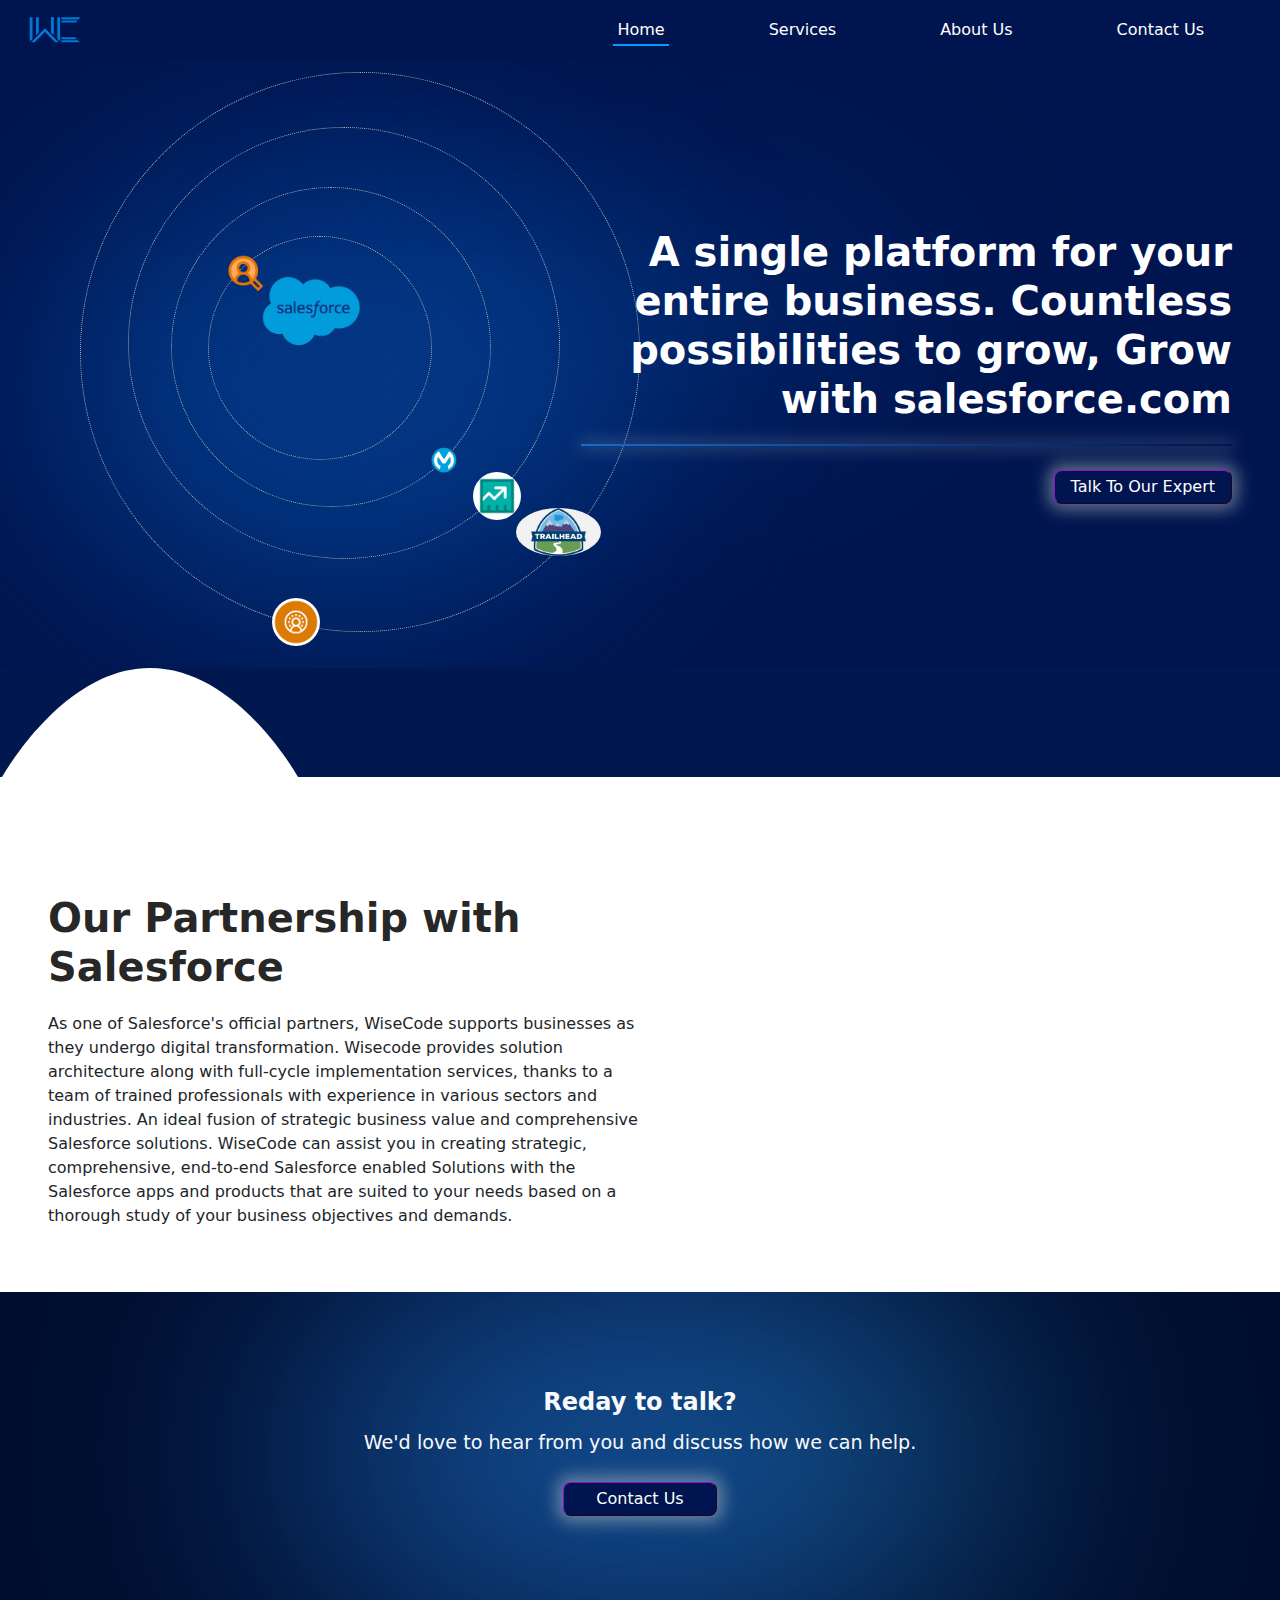
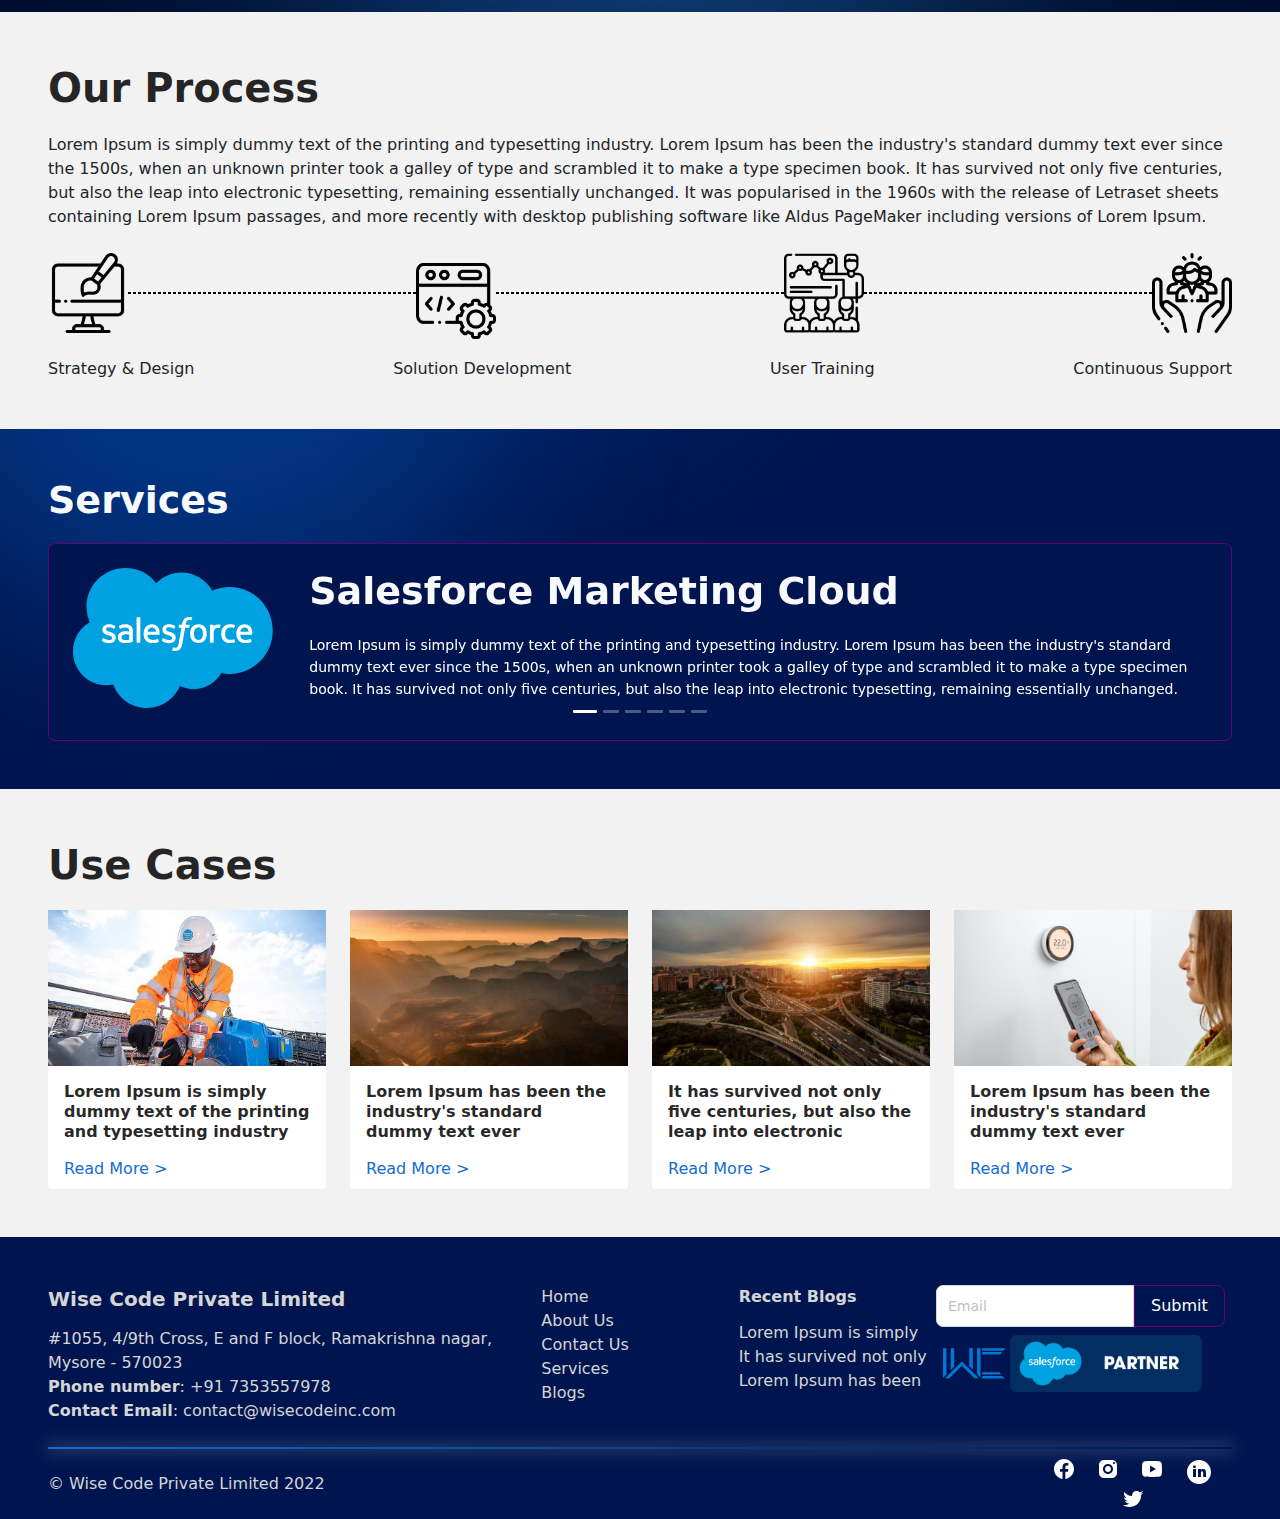
==== index.html @ 86e3326a "first commit" ====
<!DOCTYPE html>
<html>

<head>
  <meta charSet="utf-8" />
  <meta http-equiv="x-ua-compatible" content="ie=edge" />
  <meta name="viewport" content="width=device-width, initial-scale=1, shrink-to-fit=no" />
  <style data-href="/styles.61419707f8560fb27e0a.css" id="gatsby-global-css">
    @charset "UTF-8";

    /*!
 * 
 * antd v4.20.0-alpha.1
 * 
 * Copyright 2015-present, Alipay, Inc.
 * All rights reserved.
 *       
 */
    [class*=ant-]::-ms-clear,
    [class*=ant-] input::-ms-clear,
    [class*=ant-] input::-ms-reveal,
    [class^=ant-]::-ms-clear,
    [class^=ant-] input::-ms-clear,
    [class^=ant-] input::-ms-reveal {
      display: none
    }

    body,
    html {
      height: 100%;
      width: 100%
    }

    input::-ms-clear,
    input::-ms-reveal {
      display: none
    }

    html {
      -webkit-text-size-adjust: 100%;
      -ms-text-size-adjust: 100%;
      -ms-overflow-style: scrollbar;
      -webkit-tap-highlight-color: rgba(0, 0, 0, 0);
      font-family: sans-serif;
      line-height: 1.15
    }

    @-ms-viewport {
      width: device-width
    }

    body {
      -webkit-font-feature-settings: "tnum";
      font-feature-settings: "tnum";
      background-color: #fff;
      color: rgba(0, 0, 0, .85);
      font-family: -apple-system, BlinkMacSystemFont, Segoe UI, Roboto, Helvetica Neue, Arial, Noto Sans, sans-serif, Apple Color Emoji, Segoe UI Emoji, Segoe UI Symbol, Noto Color Emoji;
      font-size: 14px;
      font-variant: tabular-nums;
      line-height: 1.5715
    }

    [tabindex="-1"]:focus {
      outline: none !important
    }

    hr {
      box-sizing: content-box;
      height: 0;
      overflow: visible
    }

    h1,
    h2,
    h3,
    h4,
    h5,
    h6 {
      color: rgba(0, 0, 0, .85);
      font-weight: 500;
      margin-bottom: .5em;
      margin-top: 0
    }

    p {
      margin-bottom: 1em
    }

    abbr[data-original-title],
    abbr[title] {
      border-bottom: 0;
      cursor: help;
      text-decoration: underline;
      -webkit-text-decoration: underline dotted;
      text-decoration: underline dotted
    }

    address {
      margin-bottom: 1em
    }

    input[type=number],
    input[type=password],
    input[type=text],
    textarea {
      -webkit-appearance: none
    }

    dl,
    ol,
    ul {
      margin-bottom: 1em
    }

    dt {
      font-weight: 500
    }

    dd {
      margin-bottom: .5em
    }

    blockquote {
      margin: 0 0 1em
    }

    dfn {
      font-style: italic
    }

    small {
      font-size: 80%
    }

    sub,
    sup {
      font-size: 75%
    }

    a {
      -webkit-text-decoration-skip: objects;
      background-color: transparent;
      color: #1890ff;
      cursor: pointer;
      outline: none;
      text-decoration: none;
      transition: color .3s
    }

    a:hover {
      color: #40a9ff
    }

    a:active {
      color: #096dd9
    }

    a:active,
    a:focus,
    a:hover {
      outline: 0;
      text-decoration: none
    }

    a[disabled] {
      color: rgba(0, 0, 0, .25);
      cursor: not-allowed
    }

    code,
    kbd,
    pre,
    samp {
      font-family: SFMono-Regular, Consolas, Liberation Mono, Menlo, Courier, monospace
    }

    pre {
      margin-bottom: 1em
    }

    figure {
      margin: 0 0 1em
    }

    img {
      border-style: none;
      vertical-align: middle
    }

    [role=button],
    a,
    area,
    button,
    input:not([type=range]),
    label,
    select,
    summary,
    textarea {
      touch-action: manipulation
    }

    caption {
      caption-side: bottom;
      color: rgba(0, 0, 0, .45);
      padding-bottom: .3em;
      padding-top: .75em
    }

    button,
    input,
    optgroup,
    select,
    textarea {
      color: inherit
    }

    button,
    input {
      overflow: visible
    }

    [type=reset],
    [type=submit],
    button,
    html [type=button] {
      -webkit-appearance: button
    }

    [type=button]::-moz-focus-inner,
    [type=reset]::-moz-focus-inner,
    [type=submit]::-moz-focus-inner,
    button::-moz-focus-inner {
      border-style: none;
      padding: 0
    }

    input[type=checkbox],
    input[type=radio] {
      box-sizing: border-box;
      padding: 0
    }

    input[type=date],
    input[type=datetime-local],
    input[type=month],
    input[type=time] {
      -webkit-appearance: listbox
    }

    textarea {
      overflow: auto
    }

    legend {
      color: inherit;
      display: block;
      font-size: 1.5em;
      margin-bottom: .5em;
      max-width: 100%;
      white-space: normal
    }

    [type=number]::-webkit-inner-spin-button,
    [type=number]::-webkit-outer-spin-button {
      height: auto
    }

    [type=search] {
      -webkit-appearance: none
    }

    [type=search]::-webkit-search-cancel-button,
    [type=search]::-webkit-search-decoration {
      -webkit-appearance: none
    }

    template {
      display: none
    }

    mark {
      background-color: #feffe6;
      padding: .2em
    }

    ::selection {
      background: #1890ff;
      color: #fff
    }

    .clearfix:before {
      content: "";
      display: table
    }

    .clearfix:after {
      display: table
    }

    .anticon {
      text-rendering: optimizelegibility;
      -webkit-font-smoothing: antialiased;
      -moz-osx-font-smoothing: grayscale;
      color: inherit;
      display: inline-block;
      font-style: normal;
      line-height: 0;
      text-align: center;
      text-transform: none;
      vertical-align: -.125em
    }

    .anticon>* {
      line-height: 1
    }

    .anticon svg {
      display: inline-block
    }

    .anticon:before {
      display: none
    }

    .anticon .anticon-icon {
      display: block
    }

    .anticon>.anticon {
      line-height: 0;
      vertical-align: 0
    }

    .anticon[tabindex] {
      cursor: pointer
    }

    .anticon-spin,
    .anticon-spin:before {
      -webkit-animation: loadingCircle 1s linear infinite;
      animation: loadingCircle 1s linear infinite;
      display: inline-block
    }

    .ant-fade-appear,
    .ant-fade-enter,
    .ant-fade-leave {
      -webkit-animation-duration: .2s;
      animation-duration: .2s;
      -webkit-animation-fill-mode: both;
      animation-fill-mode: both;
      -webkit-animation-play-state: paused;
      animation-play-state: paused
    }

    .ant-fade-appear.ant-fade-appear-active,
    .ant-fade-enter.ant-fade-enter-active {
      -webkit-animation-name: antFadeIn;
      animation-name: antFadeIn;
      -webkit-animation-play-state: running;
      animation-play-state: running
    }

    .ant-fade-leave.ant-fade-leave-active {
      -webkit-animation-name: antFadeOut;
      animation-name: antFadeOut;
      -webkit-animation-play-state: running;
      animation-play-state: running;
      pointer-events: none
    }

    .ant-fade-appear,
    .ant-fade-enter {
      opacity: 0
    }

    .ant-fade-appear,
    .ant-fade-enter,
    .ant-fade-leave {
      -webkit-animation-timing-function: linear;
      animation-timing-function: linear
    }

    @-webkit-keyframes antFadeIn {
      0% {
        opacity: 0
      }

      to {
        opacity: 1
      }
    }

    @keyframes antFadeIn {
      0% {
        opacity: 0
      }

      to {
        opacity: 1
      }
    }

    @-webkit-keyframes antFadeOut {
      0% {
        opacity: 1
      }

      to {
        opacity: 0
      }
    }

    @keyframes antFadeOut {
      0% {
        opacity: 1
      }

      to {
        opacity: 0
      }
    }

    .ant-move-up-appear,
    .ant-move-up-enter,
    .ant-move-up-leave {
      -webkit-animation-duration: .2s;
      animation-duration: .2s;
      -webkit-animation-fill-mode: both;
      animation-fill-mode: both;
      -webkit-animation-play-state: paused;
      animation-play-state: paused
    }

    .ant-move-up-appear.ant-move-up-appear-active,
    .ant-move-up-enter.ant-move-up-enter-active {
      -webkit-animation-name: antMoveUpIn;
      animation-name: antMoveUpIn;
      -webkit-animation-play-state: running;
      animation-play-state: running
    }

    .ant-move-up-leave.ant-move-up-leave-active {
      -webkit-animation-name: antMoveUpOut;
      animation-name: antMoveUpOut;
      -webkit-animation-play-state: running;
      animation-play-state: running;
      pointer-events: none
    }

    .ant-move-up-appear,
    .ant-move-up-enter {
      -webkit-animation-timing-function: cubic-bezier(.08, .82, .17, 1);
      animation-timing-function: cubic-bezier(.08, .82, .17, 1);
      opacity: 0
    }

    .ant-move-up-leave {
      -webkit-animation-timing-function: cubic-bezier(.6, .04, .98, .34);
      animation-timing-function: cubic-bezier(.6, .04, .98, .34)
    }

    .ant-move-down-appear,
    .ant-move-down-enter,
    .ant-move-down-leave {
      -webkit-animation-duration: .2s;
      animation-duration: .2s;
      -webkit-animation-fill-mode: both;
      animation-fill-mode: both;
      -webkit-animation-play-state: paused;
      animation-play-state: paused
    }

    .ant-move-down-appear.ant-move-down-appear-active,
    .ant-move-down-enter.ant-move-down-enter-active {
      -webkit-animation-name: antMoveDownIn;
      animation-name: antMoveDownIn;
      -webkit-animation-play-state: running;
      animation-play-state: running
    }

    .ant-move-down-leave.ant-move-down-leave-active {
      -webkit-animation-name: antMoveDownOut;
      animation-name: antMoveDownOut;
      -webkit-animation-play-state: running;
      animation-play-state: running;
      pointer-events: none
    }

    .ant-move-down-appear,
    .ant-move-down-enter {
      -webkit-animation-timing-function: cubic-bezier(.08, .82, .17, 1);
      animation-timing-function: cubic-bezier(.08, .82, .17, 1);
      opacity: 0
    }

    .ant-move-down-leave {
      -webkit-animation-timing-function: cubic-bezier(.6, .04, .98, .34);
      animation-timing-function: cubic-bezier(.6, .04, .98, .34)
    }

    .ant-move-left-appear,
    .ant-move-left-enter,
    .ant-move-left-leave {
      -webkit-animation-duration: .2s;
      animation-duration: .2s;
      -webkit-animation-fill-mode: both;
      animation-fill-mode: both;
      -webkit-animation-play-state: paused;
      animation-play-state: paused
    }

    .ant-move-left-appear.ant-move-left-appear-active,
    .ant-move-left-enter.ant-move-left-enter-active {
      -webkit-animation-name: antMoveLeftIn;
      animation-name: antMoveLeftIn;
      -webkit-animation-play-state: running;
      animation-play-state: running
    }

    .ant-move-left-leave.ant-move-left-leave-active {
      -webkit-animation-name: antMoveLeftOut;
      animation-name: antMoveLeftOut;
      -webkit-animation-play-state: running;
      animation-play-state: running;
      pointer-events: none
    }

    .ant-move-left-appear,
    .ant-move-left-enter {
      -webkit-animation-timing-function: cubic-bezier(.08, .82, .17, 1);
      animation-timing-function: cubic-bezier(.08, .82, .17, 1);
      opacity: 0
    }

    .ant-move-left-leave {
      -webkit-animation-timing-function: cubic-bezier(.6, .04, .98, .34);
      animation-timing-function: cubic-bezier(.6, .04, .98, .34)
    }

    .ant-move-right-appear,
    .ant-move-right-enter,
    .ant-move-right-leave {
      -webkit-animation-duration: .2s;
      animation-duration: .2s;
      -webkit-animation-fill-mode: both;
      animation-fill-mode: both;
      -webkit-animation-play-state: paused;
      animation-play-state: paused
    }

    .ant-move-right-appear.ant-move-right-appear-active,
    .ant-move-right-enter.ant-move-right-enter-active {
      -webkit-animation-name: antMoveRightIn;
      animation-name: antMoveRightIn;
      -webkit-animation-play-state: running;
      animation-play-state: running
    }

    .ant-move-right-leave.ant-move-right-leave-active {
      -webkit-animation-name: antMoveRightOut;
      animation-name: antMoveRightOut;
      -webkit-animation-play-state: running;
      animation-play-state: running;
      pointer-events: none
    }

    .ant-move-right-appear,
    .ant-move-right-enter {
      -webkit-animation-timing-function: cubic-bezier(.08, .82, .17, 1);
      animation-timing-function: cubic-bezier(.08, .82, .17, 1);
      opacity: 0
    }

    .ant-move-right-leave {
      -webkit-animation-timing-function: cubic-bezier(.6, .04, .98, .34);
      animation-timing-function: cubic-bezier(.6, .04, .98, .34)
    }

    @-webkit-keyframes antMoveDownIn {
      0% {
        opacity: 0;
        -webkit-transform: translateY(100%);
        transform: translateY(100%);
        -webkit-transform-origin: 0 0;
        transform-origin: 0 0
      }

      to {
        opacity: 1;
        -webkit-transform: translateY(0);
        transform: translateY(0);
        -webkit-transform-origin: 0 0;
        transform-origin: 0 0
      }
    }

    @keyframes antMoveDownIn {
      0% {
        opacity: 0;
        -webkit-transform: translateY(100%);
        transform: translateY(100%);
        -webkit-transform-origin: 0 0;
        transform-origin: 0 0
      }

      to {
        opacity: 1;
        -webkit-transform: translateY(0);
        transform: translateY(0);
        -webkit-transform-origin: 0 0;
        transform-origin: 0 0
      }
    }

    @-webkit-keyframes antMoveDownOut {
      0% {
        opacity: 1;
        -webkit-transform: translateY(0);
        transform: translateY(0);
        -webkit-transform-origin: 0 0;
        transform-origin: 0 0
      }

      to {
        opacity: 0;
        -webkit-transform: translateY(100%);
        transform: translateY(100%);
        -webkit-transform-origin: 0 0;
        transform-origin: 0 0
      }
    }

    @keyframes antMoveDownOut {
      0% {
        opacity: 1;
        -webkit-transform: translateY(0);
        transform: translateY(0);
        -webkit-transform-origin: 0 0;
        transform-origin: 0 0
      }

      to {
        opacity: 0;
        -webkit-transform: translateY(100%);
        transform: translateY(100%);
        -webkit-transform-origin: 0 0;
        transform-origin: 0 0
      }
    }

    @-webkit-keyframes antMoveLeftIn {
      0% {
        opacity: 0;
        -webkit-transform: translateX(-100%);
        transform: translateX(-100%);
        -webkit-transform-origin: 0 0;
        transform-origin: 0 0
      }

      to {
        opacity: 1;
        -webkit-transform: translateX(0);
        transform: translateX(0);
        -webkit-transform-origin: 0 0;
        transform-origin: 0 0
      }
    }

    @keyframes antMoveLeftIn {
      0% {
        opacity: 0;
        -webkit-transform: translateX(-100%);
        transform: translateX(-100%);
        -webkit-transform-origin: 0 0;
        transform-origin: 0 0
      }

      to {
        opacity: 1;
        -webkit-transform: translateX(0);
        transform: translateX(0);
        -webkit-transform-origin: 0 0;
        transform-origin: 0 0
      }
    }

    @-webkit-keyframes antMoveLeftOut {
      0% {
        opacity: 1;
        -webkit-transform: translateX(0);
        transform: translateX(0);
        -webkit-transform-origin: 0 0;
        transform-origin: 0 0
      }

      to {
        opacity: 0;
        -webkit-transform: translateX(-100%);
        transform: translateX(-100%);
        -webkit-transform-origin: 0 0;
        transform-origin: 0 0
      }
    }

    @keyframes antMoveLeftOut {
      0% {
        opacity: 1;
        -webkit-transform: translateX(0);
        transform: translateX(0);
        -webkit-transform-origin: 0 0;
        transform-origin: 0 0
      }

      to {
        opacity: 0;
        -webkit-transform: translateX(-100%);
        transform: translateX(-100%);
        -webkit-transform-origin: 0 0;
        transform-origin: 0 0
      }
    }

    @-webkit-keyframes antMoveRightIn {
      0% {
        opacity: 0;
        -webkit-transform: translateX(100%);
        transform: translateX(100%);
        -webkit-transform-origin: 0 0;
        transform-origin: 0 0
      }

      to {
        opacity: 1;
        -webkit-transform: translateX(0);
        transform: translateX(0);
        -webkit-transform-origin: 0 0;
        transform-origin: 0 0
      }
    }

    @keyframes antMoveRightIn {
      0% {
        opacity: 0;
        -webkit-transform: translateX(100%);
        transform: translateX(100%);
        -webkit-transform-origin: 0 0;
        transform-origin: 0 0
      }

      to {
        opacity: 1;
        -webkit-transform: translateX(0);
        transform: translateX(0);
        -webkit-transform-origin: 0 0;
        transform-origin: 0 0
      }
    }

    @-webkit-keyframes antMoveRightOut {
      0% {
        opacity: 1;
        -webkit-transform: translateX(0);
        transform: translateX(0);
        -webkit-transform-origin: 0 0;
        transform-origin: 0 0
      }

      to {
        opacity: 0;
        -webkit-transform: translateX(100%);
        transform: translateX(100%);
        -webkit-transform-origin: 0 0;
        transform-origin: 0 0
      }
    }

    @keyframes antMoveRightOut {
      0% {
        opacity: 1;
        -webkit-transform: translateX(0);
        transform: translateX(0);
        -webkit-transform-origin: 0 0;
        transform-origin: 0 0
      }

      to {
        opacity: 0;
        -webkit-transform: translateX(100%);
        transform: translateX(100%);
        -webkit-transform-origin: 0 0;
        transform-origin: 0 0
      }
    }

    @-webkit-keyframes antMoveUpIn {
      0% {
        opacity: 0;
        -webkit-transform: translateY(-100%);
        transform: translateY(-100%);
        -webkit-transform-origin: 0 0;
        transform-origin: 0 0
      }

      to {
        opacity: 1;
        -webkit-transform: translateY(0);
        transform: translateY(0);
        -webkit-transform-origin: 0 0;
        transform-origin: 0 0
      }
    }

    @keyframes antMoveUpIn {
      0% {
        opacity: 0;
        -webkit-transform: translateY(-100%);
        transform: translateY(-100%);
        -webkit-transform-origin: 0 0;
        transform-origin: 0 0
      }

      to {
        opacity: 1;
        -webkit-transform: translateY(0);
        transform: translateY(0);
        -webkit-transform-origin: 0 0;
        transform-origin: 0 0
      }
    }

    @-webkit-keyframes antMoveUpOut {
      0% {
        opacity: 1;
        -webkit-transform: translateY(0);
        transform: translateY(0);
        -webkit-transform-origin: 0 0;
        transform-origin: 0 0
      }

      to {
        opacity: 0;
        -webkit-transform: translateY(-100%);
        transform: translateY(-100%);
        -webkit-transform-origin: 0 0;
        transform-origin: 0 0
      }
    }

    @keyframes antMoveUpOut {
      0% {
        opacity: 1;
        -webkit-transform: translateY(0);
        transform: translateY(0);
        -webkit-transform-origin: 0 0;
        transform-origin: 0 0
      }

      to {
        opacity: 0;
        -webkit-transform: translateY(-100%);
        transform: translateY(-100%);
        -webkit-transform-origin: 0 0;
        transform-origin: 0 0
      }
    }

    @-webkit-keyframes loadingCircle {
      to {
        -webkit-transform: rotate(1turn);
        transform: rotate(1turn)
      }
    }

    @keyframes loadingCircle {
      to {
        -webkit-transform: rotate(1turn);
        transform: rotate(1turn)
      }
    }

    [ant-click-animating-without-extra-node=true],
    [ant-click-animating=true] {
      position: relative
    }

    html {
      --antd-wave-shadow-color: #1890ff;
      --scroll-bar: 0
    }

    .ant-click-animating-node,
    [ant-click-animating-without-extra-node=true]:after {
      -webkit-animation: fadeEffect 2s cubic-bezier(.08, .82, .17, 1), waveEffect .4s cubic-bezier(.08, .82, .17, 1);
      animation: fadeEffect 2s cubic-bezier(.08, .82, .17, 1), waveEffect .4s cubic-bezier(.08, .82, .17, 1);
      -webkit-animation-fill-mode: forwards;
      animation-fill-mode: forwards;
      border-radius: inherit;
      bottom: 0;
      box-shadow: 0 0 0 0 #1890ff;
      box-shadow: 0 0 0 0 var(--antd-wave-shadow-color);
      content: "";
      display: block;
      left: 0;
      opacity: .2;
      pointer-events: none;
      position: absolute;
      right: 0;
      top: 0
    }

    @-webkit-keyframes waveEffect {
      to {
        box-shadow: 0 0 0 #1890ff;
        box-shadow: 0 0 0 6px var(--antd-wave-shadow-color)
      }
    }

    @keyframes waveEffect {
      to {
        box-shadow: 0 0 0 #1890ff;
        box-shadow: 0 0 0 6px var(--antd-wave-shadow-color)
      }
    }

    @-webkit-keyframes fadeEffect {
      to {
        opacity: 0
      }
    }

    @keyframes fadeEffect {
      to {
        opacity: 0
      }
    }

    .ant-slide-up-appear,
    .ant-slide-up-enter,
    .ant-slide-up-leave {
      -webkit-animation-duration: .2s;
      animation-duration: .2s;
      -webkit-animation-fill-mode: both;
      animation-fill-mode: both;
      -webkit-animation-play-state: paused;
      animation-play-state: paused
    }

    .ant-slide-up-appear.ant-slide-up-appear-active,
    .ant-slide-up-enter.ant-slide-up-enter-active {
      -webkit-animation-name: antSlideUpIn;
      animation-name: antSlideUpIn;
      -webkit-animation-play-state: running;
      animation-play-state: running
    }

    .ant-slide-up-leave.ant-slide-up-leave-active {
      -webkit-animation-name: antSlideUpOut;
      animation-name: antSlideUpOut;
      -webkit-animation-play-state: running;
      animation-play-state: running;
      pointer-events: none
    }

    .ant-slide-up-appear,
    .ant-slide-up-enter {
      -webkit-animation-timing-function: cubic-bezier(.23, 1, .32, 1);
      animation-timing-function: cubic-bezier(.23, 1, .32, 1);
      opacity: 0
    }

    .ant-slide-up-leave {
      -webkit-animation-timing-function: cubic-bezier(.755, .05, .855, .06);
      animation-timing-function: cubic-bezier(.755, .05, .855, .06)
    }

    .ant-slide-down-appear,
    .ant-slide-down-enter,
    .ant-slide-down-leave {
      -webkit-animation-duration: .2s;
      animation-duration: .2s;
      -webkit-animation-fill-mode: both;
      animation-fill-mode: both;
      -webkit-animation-play-state: paused;
      animation-play-state: paused
    }

    .ant-slide-down-appear.ant-slide-down-appear-active,
    .ant-slide-down-enter.ant-slide-down-enter-active {
      -webkit-animation-name: antSlideDownIn;
      animation-name: antSlideDownIn;
      -webkit-animation-play-state: running;
      animation-play-state: running
    }

    .ant-slide-down-leave.ant-slide-down-leave-active {
      -webkit-animation-name: antSlideDownOut;
      animation-name: antSlideDownOut;
      -webkit-animation-play-state: running;
      animation-play-state: running;
      pointer-events: none
    }

    .ant-slide-down-appear,
    .ant-slide-down-enter {
      -webkit-animation-timing-function: cubic-bezier(.23, 1, .32, 1);
      animation-timing-function: cubic-bezier(.23, 1, .32, 1);
      opacity: 0
    }

    .ant-slide-down-leave {
      -webkit-animation-timing-function: cubic-bezier(.755, .05, .855, .06);
      animation-timing-function: cubic-bezier(.755, .05, .855, .06)
    }

    .ant-slide-left-appear,
    .ant-slide-left-enter,
    .ant-slide-left-leave {
      -webkit-animation-duration: .2s;
      animation-duration: .2s;
      -webkit-animation-fill-mode: both;
      animation-fill-mode: both;
      -webkit-animation-play-state: paused;
      animation-play-state: paused
    }

    .ant-slide-left-appear.ant-slide-left-appear-active,
    .ant-slide-left-enter.ant-slide-left-enter-active {
      -webkit-animation-name: antSlideLeftIn;
      animation-name: antSlideLeftIn;
      -webkit-animation-play-state: running;
      animation-play-state: running
    }

    .ant-slide-left-leave.ant-slide-left-leave-active {
      -webkit-animation-name: antSlideLeftOut;
      animation-name: antSlideLeftOut;
      -webkit-animation-play-state: running;
      animation-play-state: running;
      pointer-events: none
    }

    .ant-slide-left-appear,
    .ant-slide-left-enter {
      -webkit-animation-timing-function: cubic-bezier(.23, 1, .32, 1);
      animation-timing-function: cubic-bezier(.23, 1, .32, 1);
      opacity: 0
    }

    .ant-slide-left-leave {
      -webkit-animation-timing-function: cubic-bezier(.755, .05, .855, .06);
      animation-timing-function: cubic-bezier(.755, .05, .855, .06)
    }

    .ant-slide-right-appear,
    .ant-slide-right-enter,
    .ant-slide-right-leave {
      -webkit-animation-duration: .2s;
      animation-duration: .2s;
      -webkit-animation-fill-mode: both;
      animation-fill-mode: both;
      -webkit-animation-play-state: paused;
      animation-play-state: paused
    }

    .ant-slide-right-appear.ant-slide-right-appear-active,
    .ant-slide-right-enter.ant-slide-right-enter-active {
      -webkit-animation-name: antSlideRightIn;
      animation-name: antSlideRightIn;
      -webkit-animation-play-state: running;
      animation-play-state: running
    }

    .ant-slide-right-leave.ant-slide-right-leave-active {
      -webkit-animation-name: antSlideRightOut;
      animation-name: antSlideRightOut;
      -webkit-animation-play-state: running;
      animation-play-state: running;
      pointer-events: none
    }

    .ant-slide-right-appear,
    .ant-slide-right-enter {
      -webkit-animation-timing-function: cubic-bezier(.23, 1, .32, 1);
      animation-timing-function: cubic-bezier(.23, 1, .32, 1);
      opacity: 0
    }

    .ant-slide-right-leave {
      -webkit-animation-timing-function: cubic-bezier(.755, .05, .855, .06);
      animation-timing-function: cubic-bezier(.755, .05, .855, .06)
    }

    @-webkit-keyframes antSlideUpIn {
      0% {
        opacity: 0;
        -webkit-transform: scaleY(.8);
        transform: scaleY(.8);
        -webkit-transform-origin: 0 0;
        transform-origin: 0 0
      }

      to {
        opacity: 1;
        -webkit-transform: scaleY(1);
        transform: scaleY(1);
        -webkit-transform-origin: 0 0;
        transform-origin: 0 0
      }
    }

    @keyframes antSlideUpIn {
      0% {
        opacity: 0;
        -webkit-transform: scaleY(.8);
        transform: scaleY(.8);
        -webkit-transform-origin: 0 0;
        transform-origin: 0 0
      }

      to {
        opacity: 1;
        -webkit-transform: scaleY(1);
        transform: scaleY(1);
        -webkit-transform-origin: 0 0;
        transform-origin: 0 0
      }
    }

    @-webkit-keyframes antSlideUpOut {
      0% {
        opacity: 1;
        -webkit-transform: scaleY(1);
        transform: scaleY(1);
        -webkit-transform-origin: 0 0;
        transform-origin: 0 0
      }

      to {
        opacity: 0;
        -webkit-transform: scaleY(.8);
        transform: scaleY(.8);
        -webkit-transform-origin: 0 0;
        transform-origin: 0 0
      }
    }

    @keyframes antSlideUpOut {
      0% {
        opacity: 1;
        -webkit-transform: scaleY(1);
        transform: scaleY(1);
        -webkit-transform-origin: 0 0;
        transform-origin: 0 0
      }

      to {
        opacity: 0;
        -webkit-transform: scaleY(.8);
        transform: scaleY(.8);
        -webkit-transform-origin: 0 0;
        transform-origin: 0 0
      }
    }

    @-webkit-keyframes antSlideDownIn {
      0% {
        opacity: 0;
        -webkit-transform: scaleY(.8);
        transform: scaleY(.8);
        -webkit-transform-origin: 100% 100%;
        transform-origin: 100% 100%
      }

      to {
        opacity: 1;
        -webkit-transform: scaleY(1);
        transform: scaleY(1);
        -webkit-transform-origin: 100% 100%;
        transform-origin: 100% 100%
      }
    }

    @keyframes antSlideDownIn {
      0% {
        opacity: 0;
        -webkit-transform: scaleY(.8);
        transform: scaleY(.8);
        -webkit-transform-origin: 100% 100%;
        transform-origin: 100% 100%
      }

      to {
        opacity: 1;
        -webkit-transform: scaleY(1);
        transform: scaleY(1);
        -webkit-transform-origin: 100% 100%;
        transform-origin: 100% 100%
      }
    }

    @-webkit-keyframes antSlideDownOut {
      0% {
        opacity: 1;
        -webkit-transform: scaleY(1);
        transform: scaleY(1);
        -webkit-transform-origin: 100% 100%;
        transform-origin: 100% 100%
      }

      to {
        opacity: 0;
        -webkit-transform: scaleY(.8);
        transform: scaleY(.8);
        -webkit-transform-origin: 100% 100%;
        transform-origin: 100% 100%
      }
    }

    @keyframes antSlideDownOut {
      0% {
        opacity: 1;
        -webkit-transform: scaleY(1);
        transform: scaleY(1);
        -webkit-transform-origin: 100% 100%;
        transform-origin: 100% 100%
      }

      to {
        opacity: 0;
        -webkit-transform: scaleY(.8);
        transform: scaleY(.8);
        -webkit-transform-origin: 100% 100%;
        transform-origin: 100% 100%
      }
    }

    @-webkit-keyframes antSlideLeftIn {
      0% {
        opacity: 0;
        -webkit-transform: scaleX(.8);
        transform: scaleX(.8);
        -webkit-transform-origin: 0 0;
        transform-origin: 0 0
      }

      to {
        opacity: 1;
        -webkit-transform: scaleX(1);
        transform: scaleX(1);
        -webkit-transform-origin: 0 0;
        transform-origin: 0 0
      }
    }

    @keyframes antSlideLeftIn {
      0% {
        opacity: 0;
        -webkit-transform: scaleX(.8);
        transform: scaleX(.8);
        -webkit-transform-origin: 0 0;
        transform-origin: 0 0
      }

      to {
        opacity: 1;
        -webkit-transform: scaleX(1);
        transform: scaleX(1);
        -webkit-transform-origin: 0 0;
        transform-origin: 0 0
      }
    }

    @-webkit-keyframes antSlideLeftOut {
      0% {
        opacity: 1;
        -webkit-transform: scaleX(1);
        transform: scaleX(1);
        -webkit-transform-origin: 0 0;
        transform-origin: 0 0
      }

      to {
        opacity: 0;
        -webkit-transform: scaleX(.8);
        transform: scaleX(.8);
        -webkit-transform-origin: 0 0;
        transform-origin: 0 0
      }
    }

    @keyframes antSlideLeftOut {
      0% {
        opacity: 1;
        -webkit-transform: scaleX(1);
        transform: scaleX(1);
        -webkit-transform-origin: 0 0;
        transform-origin: 0 0
      }

      to {
        opacity: 0;
        -webkit-transform: scaleX(.8);
        transform: scaleX(.8);
        -webkit-transform-origin: 0 0;
        transform-origin: 0 0
      }
    }

    @-webkit-keyframes antSlideRightIn {
      0% {
        opacity: 0;
        -webkit-transform: scaleX(.8);
        transform: scaleX(.8);
        -webkit-transform-origin: 100% 0;
        transform-origin: 100% 0
      }

      to {
        opacity: 1;
        -webkit-transform: scaleX(1);
        transform: scaleX(1);
        -webkit-transform-origin: 100% 0;
        transform-origin: 100% 0
      }
    }

    @keyframes antSlideRightIn {
      0% {
        opacity: 0;
        -webkit-transform: scaleX(.8);
        transform: scaleX(.8);
        -webkit-transform-origin: 100% 0;
        transform-origin: 100% 0
      }

      to {
        opacity: 1;
        -webkit-transform: scaleX(1);
        transform: scaleX(1);
        -webkit-transform-origin: 100% 0;
        transform-origin: 100% 0
      }
    }

    @-webkit-keyframes antSlideRightOut {
      0% {
        opacity: 1;
        -webkit-transform: scaleX(1);
        transform: scaleX(1);
        -webkit-transform-origin: 100% 0;
        transform-origin: 100% 0
      }

      to {
        opacity: 0;
        -webkit-transform: scaleX(.8);
        transform: scaleX(.8);
        -webkit-transform-origin: 100% 0;
        transform-origin: 100% 0
      }
    }

    @keyframes antSlideRightOut {
      0% {
        opacity: 1;
        -webkit-transform: scaleX(1);
        transform: scaleX(1);
        -webkit-transform-origin: 100% 0;
        transform-origin: 100% 0
      }

      to {
        opacity: 0;
        -webkit-transform: scaleX(.8);
        transform: scaleX(.8);
        -webkit-transform-origin: 100% 0;
        transform-origin: 100% 0
      }
    }

    .ant-zoom-appear,
    .ant-zoom-enter,
    .ant-zoom-leave {
      -webkit-animation-duration: .2s;
      animation-duration: .2s;
      -webkit-animation-fill-mode: both;
      animation-fill-mode: both;
      -webkit-animation-play-state: paused;
      animation-play-state: paused
    }

    .ant-zoom-appear.ant-zoom-appear-active,
    .ant-zoom-enter.ant-zoom-enter-active {
      -webkit-animation-name: antZoomIn;
      animation-name: antZoomIn;
      -webkit-animation-play-state: running;
      animation-play-state: running
    }

    .ant-zoom-leave.ant-zoom-leave-active {
      -webkit-animation-name: antZoomOut;
      animation-name: antZoomOut;
      -webkit-animation-play-state: running;
      animation-play-state: running;
      pointer-events: none
    }

    .ant-zoom-appear,
    .ant-zoom-enter {
      -webkit-animation-timing-function: cubic-bezier(.08, .82, .17, 1);
      animation-timing-function: cubic-bezier(.08, .82, .17, 1);
      opacity: 0;
      -webkit-transform: scale(0);
      transform: scale(0)
    }

    .ant-zoom-appear-prepare,
    .ant-zoom-enter-prepare {
      -webkit-transform: none;
      transform: none
    }

    .ant-zoom-leave {
      -webkit-animation-timing-function: cubic-bezier(.78, .14, .15, .86);
      animation-timing-function: cubic-bezier(.78, .14, .15, .86)
    }

    .ant-zoom-big-appear,
    .ant-zoom-big-enter,
    .ant-zoom-big-leave {
      -webkit-animation-duration: .2s;
      animation-duration: .2s;
      -webkit-animation-fill-mode: both;
      animation-fill-mode: both;
      -webkit-animation-play-state: paused;
      animation-play-state: paused
    }

    .ant-zoom-big-appear.ant-zoom-big-appear-active,
    .ant-zoom-big-enter.ant-zoom-big-enter-active {
      -webkit-animation-name: antZoomBigIn;
      animation-name: antZoomBigIn;
      -webkit-animation-play-state: running;
      animation-play-state: running
    }

    .ant-zoom-big-leave.ant-zoom-big-leave-active {
      -webkit-animation-name: antZoomBigOut;
      animation-name: antZoomBigOut;
      -webkit-animation-play-state: running;
      animation-play-state: running;
      pointer-events: none
    }

    .ant-zoom-big-appear,
    .ant-zoom-big-enter {
      -webkit-animation-timing-function: cubic-bezier(.08, .82, .17, 1);
      animation-timing-function: cubic-bezier(.08, .82, .17, 1);
      opacity: 0;
      -webkit-transform: scale(0);
      transform: scale(0)
    }

    .ant-zoom-big-appear-prepare,
    .ant-zoom-big-enter-prepare {
      -webkit-transform: none;
      transform: none
    }

    .ant-zoom-big-leave {
      -webkit-animation-timing-function: cubic-bezier(.78, .14, .15, .86);
      animation-timing-function: cubic-bezier(.78, .14, .15, .86)
    }

    .ant-zoom-big-fast-appear,
    .ant-zoom-big-fast-enter,
    .ant-zoom-big-fast-leave {
      -webkit-animation-duration: .1s;
      animation-duration: .1s;
      -webkit-animation-fill-mode: both;
      animation-fill-mode: both;
      -webkit-animation-play-state: paused;
      animation-play-state: paused
    }

    .ant-zoom-big-fast-appear.ant-zoom-big-fast-appear-active,
    .ant-zoom-big-fast-enter.ant-zoom-big-fast-enter-active {
      -webkit-animation-name: antZoomBigIn;
      animation-name: antZoomBigIn;
      -webkit-animation-play-state: running;
      animation-play-state: running
    }

    .ant-zoom-big-fast-leave.ant-zoom-big-fast-leave-active {
      -webkit-animation-name: antZoomBigOut;
      animation-name: antZoomBigOut;
      -webkit-animation-play-state: running;
      animation-play-state: running;
      pointer-events: none
    }

    .ant-zoom-big-fast-appear,
    .ant-zoom-big-fast-enter {
      -webkit-animation-timing-function: cubic-bezier(.08, .82, .17, 1);
      animation-timing-function: cubic-bezier(.08, .82, .17, 1);
      opacity: 0;
      -webkit-transform: scale(0);
      transform: scale(0)
    }

    .ant-zoom-big-fast-appear-prepare,
    .ant-zoom-big-fast-enter-prepare {
      -webkit-transform: none;
      transform: none
    }

    .ant-zoom-big-fast-leave {
      -webkit-animation-timing-function: cubic-bezier(.78, .14, .15, .86);
      animation-timing-function: cubic-bezier(.78, .14, .15, .86)
    }

    .ant-zoom-up-appear,
    .ant-zoom-up-enter,
    .ant-zoom-up-leave {
      -webkit-animation-duration: .2s;
      animation-duration: .2s;
      -webkit-animation-fill-mode: both;
      animation-fill-mode: both;
      -webkit-animation-play-state: paused;
      animation-play-state: paused
    }

    .ant-zoom-up-appear.ant-zoom-up-appear-active,
    .ant-zoom-up-enter.ant-zoom-up-enter-active {
      -webkit-animation-name: antZoomUpIn;
      animation-name: antZoomUpIn;
      -webkit-animation-play-state: running;
      animation-play-state: running
    }

    .ant-zoom-up-leave.ant-zoom-up-leave-active {
      -webkit-animation-name: antZoomUpOut;
      animation-name: antZoomUpOut;
      -webkit-animation-play-state: running;
      animation-play-state: running;
      pointer-events: none
    }

    .ant-zoom-up-appear,
    .ant-zoom-up-enter {
      -webkit-animation-timing-function: cubic-bezier(.08, .82, .17, 1);
      animation-timing-function: cubic-bezier(.08, .82, .17, 1);
      opacity: 0;
      -webkit-transform: scale(0);
      transform: scale(0)
    }

    .ant-zoom-up-appear-prepare,
    .ant-zoom-up-enter-prepare {
      -webkit-transform: none;
      transform: none
    }

    .ant-zoom-up-leave {
      -webkit-animation-timing-function: cubic-bezier(.78, .14, .15, .86);
      animation-timing-function: cubic-bezier(.78, .14, .15, .86)
    }

    .ant-zoom-down-appear,
    .ant-zoom-down-enter,
    .ant-zoom-down-leave {
      -webkit-animation-duration: .2s;
      animation-duration: .2s;
      -webkit-animation-fill-mode: both;
      animation-fill-mode: both;
      -webkit-animation-play-state: paused;
      animation-play-state: paused
    }

    .ant-zoom-down-appear.ant-zoom-down-appear-active,
    .ant-zoom-down-enter.ant-zoom-down-enter-active {
      -webkit-animation-name: antZoomDownIn;
      animation-name: antZoomDownIn;
      -webkit-animation-play-state: running;
      animation-play-state: running
    }

    .ant-zoom-down-leave.ant-zoom-down-leave-active {
      -webkit-animation-name: antZoomDownOut;
      animation-name: antZoomDownOut;
      -webkit-animation-play-state: running;
      animation-play-state: running;
      pointer-events: none
    }

    .ant-zoom-down-appear,
    .ant-zoom-down-enter {
      -webkit-animation-timing-function: cubic-bezier(.08, .82, .17, 1);
      animation-timing-function: cubic-bezier(.08, .82, .17, 1);
      opacity: 0;
      -webkit-transform: scale(0);
      transform: scale(0)
    }

    .ant-zoom-down-appear-prepare,
    .ant-zoom-down-enter-prepare {
      -webkit-transform: none;
      transform: none
    }

    .ant-zoom-down-leave {
      -webkit-animation-timing-function: cubic-bezier(.78, .14, .15, .86);
      animation-timing-function: cubic-bezier(.78, .14, .15, .86)
    }

    .ant-zoom-left-appear,
    .ant-zoom-left-enter,
    .ant-zoom-left-leave {
      -webkit-animation-duration: .2s;
      animation-duration: .2s;
      -webkit-animation-fill-mode: both;
      animation-fill-mode: both;
      -webkit-animation-play-state: paused;
      animation-play-state: paused
    }

    .ant-zoom-left-appear.ant-zoom-left-appear-active,
    .ant-zoom-left-enter.ant-zoom-left-enter-active {
      -webkit-animation-name: antZoomLeftIn;
      animation-name: antZoomLeftIn;
      -webkit-animation-play-state: running;
      animation-play-state: running
    }

    .ant-zoom-left-leave.ant-zoom-left-leave-active {
      -webkit-animation-name: antZoomLeftOut;
      animation-name: antZoomLeftOut;
      -webkit-animation-play-state: running;
      animation-play-state: running;
      pointer-events: none
    }

    .ant-zoom-left-appear,
    .ant-zoom-left-enter {
      -webkit-animation-timing-function: cubic-bezier(.08, .82, .17, 1);
      animation-timing-function: cubic-bezier(.08, .82, .17, 1);
      opacity: 0;
      -webkit-transform: scale(0);
      transform: scale(0)
    }

    .ant-zoom-left-appear-prepare,
    .ant-zoom-left-enter-prepare {
      -webkit-transform: none;
      transform: none
    }

    .ant-zoom-left-leave {
      -webkit-animation-timing-function: cubic-bezier(.78, .14, .15, .86);
      animation-timing-function: cubic-bezier(.78, .14, .15, .86)
    }

    .ant-zoom-right-appear,
    .ant-zoom-right-enter,
    .ant-zoom-right-leave {
      -webkit-animation-duration: .2s;
      animation-duration: .2s;
      -webkit-animation-fill-mode: both;
      animation-fill-mode: both;
      -webkit-animation-play-state: paused;
      animation-play-state: paused
    }

    .ant-zoom-right-appear.ant-zoom-right-appear-active,
    .ant-zoom-right-enter.ant-zoom-right-enter-active {
      -webkit-animation-name: antZoomRightIn;
      animation-name: antZoomRightIn;
      -webkit-animation-play-state: running;
      animation-play-state: running
    }

    .ant-zoom-right-leave.ant-zoom-right-leave-active {
      -webkit-animation-name: antZoomRightOut;
      animation-name: antZoomRightOut;
      -webkit-animation-play-state: running;
      animation-play-state: running;
      pointer-events: none
    }

    .ant-zoom-right-appear,
    .ant-zoom-right-enter {
      -webkit-animation-timing-function: cubic-bezier(.08, .82, .17, 1);
      animation-timing-function: cubic-bezier(.08, .82, .17, 1);
      opacity: 0;
      -webkit-transform: scale(0);
      transform: scale(0)
    }

    .ant-zoom-right-appear-prepare,
    .ant-zoom-right-enter-prepare {
      -webkit-transform: none;
      transform: none
    }

    .ant-zoom-right-leave {
      -webkit-animation-timing-function: cubic-bezier(.78, .14, .15, .86);
      animation-timing-function: cubic-bezier(.78, .14, .15, .86)
    }

    @-webkit-keyframes antZoomIn {
      0% {
        opacity: 0;
        -webkit-transform: scale(.2);
        transform: scale(.2)
      }

      to {
        opacity: 1;
        -webkit-transform: scale(1);
        transform: scale(1)
      }
    }

    @keyframes antZoomIn {
      0% {
        opacity: 0;
        -webkit-transform: scale(.2);
        transform: scale(.2)
      }

      to {
        opacity: 1;
        -webkit-transform: scale(1);
        transform: scale(1)
      }
    }

    @-webkit-keyframes antZoomOut {
      0% {
        -webkit-transform: scale(1);
        transform: scale(1)
      }

      to {
        opacity: 0;
        -webkit-transform: scale(.2);
        transform: scale(.2)
      }
    }

    @keyframes antZoomOut {
      0% {
        -webkit-transform: scale(1);
        transform: scale(1)
      }

      to {
        opacity: 0;
        -webkit-transform: scale(.2);
        transform: scale(.2)
      }
    }

    @-webkit-keyframes antZoomBigIn {
      0% {
        opacity: 0;
        -webkit-transform: scale(.8);
        transform: scale(.8)
      }

      to {
        opacity: 1;
        -webkit-transform: scale(1);
        transform: scale(1)
      }
    }

    @keyframes antZoomBigIn {
      0% {
        opacity: 0;
        -webkit-transform: scale(.8);
        transform: scale(.8)
      }

      to {
        opacity: 1;
        -webkit-transform: scale(1);
        transform: scale(1)
      }
    }

    @-webkit-keyframes antZoomBigOut {
      0% {
        -webkit-transform: scale(1);
        transform: scale(1)
      }

      to {
        opacity: 0;
        -webkit-transform: scale(.8);
        transform: scale(.8)
      }
    }

    @keyframes antZoomBigOut {
      0% {
        -webkit-transform: scale(1);
        transform: scale(1)
      }

      to {
        opacity: 0;
        -webkit-transform: scale(.8);
        transform: scale(.8)
      }
    }

    @-webkit-keyframes antZoomUpIn {
      0% {
        opacity: 0;
        -webkit-transform: scale(.8);
        transform: scale(.8);
        -webkit-transform-origin: 50% 0;
        transform-origin: 50% 0
      }

      to {
        -webkit-transform: scale(1);
        transform: scale(1);
        -webkit-transform-origin: 50% 0;
        transform-origin: 50% 0
      }
    }

    @keyframes antZoomUpIn {
      0% {
        opacity: 0;
        -webkit-transform: scale(.8);
        transform: scale(.8);
        -webkit-transform-origin: 50% 0;
        transform-origin: 50% 0
      }

      to {
        -webkit-transform: scale(1);
        transform: scale(1);
        -webkit-transform-origin: 50% 0;
        transform-origin: 50% 0
      }
    }

    @-webkit-keyframes antZoomUpOut {
      0% {
        -webkit-transform: scale(1);
        transform: scale(1);
        -webkit-transform-origin: 50% 0;
        transform-origin: 50% 0
      }

      to {
        opacity: 0;
        -webkit-transform: scale(.8);
        transform: scale(.8);
        -webkit-transform-origin: 50% 0;
        transform-origin: 50% 0
      }
    }

    @keyframes antZoomUpOut {
      0% {
        -webkit-transform: scale(1);
        transform: scale(1);
        -webkit-transform-origin: 50% 0;
        transform-origin: 50% 0
      }

      to {
        opacity: 0;
        -webkit-transform: scale(.8);
        transform: scale(.8);
        -webkit-transform-origin: 50% 0;
        transform-origin: 50% 0
      }
    }

    @-webkit-keyframes antZoomLeftIn {
      0% {
        opacity: 0;
        -webkit-transform: scale(.8);
        transform: scale(.8);
        -webkit-transform-origin: 0 50%;
        transform-origin: 0 50%
      }

      to {
        -webkit-transform: scale(1);
        transform: scale(1);
        -webkit-transform-origin: 0 50%;
        transform-origin: 0 50%
      }
    }

    @keyframes antZoomLeftIn {
      0% {
        opacity: 0;
        -webkit-transform: scale(.8);
        transform: scale(.8);
        -webkit-transform-origin: 0 50%;
        transform-origin: 0 50%
      }

      to {
        -webkit-transform: scale(1);
        transform: scale(1);
        -webkit-transform-origin: 0 50%;
        transform-origin: 0 50%
      }
    }

    @-webkit-keyframes antZoomLeftOut {
      0% {
        -webkit-transform: scale(1);
        transform: scale(1);
        -webkit-transform-origin: 0 50%;
        transform-origin: 0 50%
      }

      to {
        opacity: 0;
        -webkit-transform: scale(.8);
        transform: scale(.8);
        -webkit-transform-origin: 0 50%;
        transform-origin: 0 50%
      }
    }

    @keyframes antZoomLeftOut {
      0% {
        -webkit-transform: scale(1);
        transform: scale(1);
        -webkit-transform-origin: 0 50%;
        transform-origin: 0 50%
      }

      to {
        opacity: 0;
        -webkit-transform: scale(.8);
        transform: scale(.8);
        -webkit-transform-origin: 0 50%;
        transform-origin: 0 50%
      }
    }

    @-webkit-keyframes antZoomRightIn {
      0% {
        opacity: 0;
        -webkit-transform: scale(.8);
        transform: scale(.8);
        -webkit-transform-origin: 100% 50%;
        transform-origin: 100% 50%
      }

      to {
        -webkit-transform: scale(1);
        transform: scale(1);
        -webkit-transform-origin: 100% 50%;
        transform-origin: 100% 50%
      }
    }

    @keyframes antZoomRightIn {
      0% {
        opacity: 0;
        -webkit-transform: scale(.8);
        transform: scale(.8);
        -webkit-transform-origin: 100% 50%;
        transform-origin: 100% 50%
      }

      to {
        -webkit-transform: scale(1);
        transform: scale(1);
        -webkit-transform-origin: 100% 50%;
        transform-origin: 100% 50%
      }
    }

    @-webkit-keyframes antZoomRightOut {
      0% {
        -webkit-transform: scale(1);
        transform: scale(1);
        -webkit-transform-origin: 100% 50%;
        transform-origin: 100% 50%
      }

      to {
        opacity: 0;
        -webkit-transform: scale(.8);
        transform: scale(.8);
        -webkit-transform-origin: 100% 50%;
        transform-origin: 100% 50%
      }
    }

    @keyframes antZoomRightOut {
      0% {
        -webkit-transform: scale(1);
        transform: scale(1);
        -webkit-transform-origin: 100% 50%;
        transform-origin: 100% 50%
      }

      to {
        opacity: 0;
        -webkit-transform: scale(.8);
        transform: scale(.8);
        -webkit-transform-origin: 100% 50%;
        transform-origin: 100% 50%
      }
    }

    @-webkit-keyframes antZoomDownIn {
      0% {
        opacity: 0;
        -webkit-transform: scale(.8);
        transform: scale(.8);
        -webkit-transform-origin: 50% 100%;
        transform-origin: 50% 100%
      }

      to {
        -webkit-transform: scale(1);
        transform: scale(1);
        -webkit-transform-origin: 50% 100%;
        transform-origin: 50% 100%
      }
    }

    @keyframes antZoomDownIn {
      0% {
        opacity: 0;
        -webkit-transform: scale(.8);
        transform: scale(.8);
        -webkit-transform-origin: 50% 100%;
        transform-origin: 50% 100%
      }

      to {
        -webkit-transform: scale(1);
        transform: scale(1);
        -webkit-transform-origin: 50% 100%;
        transform-origin: 50% 100%
      }
    }

    @-webkit-keyframes antZoomDownOut {
      0% {
        -webkit-transform: scale(1);
        transform: scale(1);
        -webkit-transform-origin: 50% 100%;
        transform-origin: 50% 100%
      }

      to {
        opacity: 0;
        -webkit-transform: scale(.8);
        transform: scale(.8);
        -webkit-transform-origin: 50% 100%;
        transform-origin: 50% 100%
      }
    }

    @keyframes antZoomDownOut {
      0% {
        -webkit-transform: scale(1);
        transform: scale(1);
        -webkit-transform-origin: 50% 100%;
        transform-origin: 50% 100%
      }

      to {
        opacity: 0;
        -webkit-transform: scale(.8);
        transform: scale(.8);
        -webkit-transform-origin: 50% 100%;
        transform-origin: 50% 100%
      }
    }

    .ant-motion-collapse-legacy {
      overflow: hidden
    }

    .ant-motion-collapse,
    .ant-motion-collapse-legacy-active {
      transition: height .2s cubic-bezier(.645, .045, .355, 1), opacity .2s cubic-bezier(.645, .045, .355, 1) !important
    }

    .ant-motion-collapse {
      overflow: hidden
    }

    .ant-affix {
      position: fixed;
      z-index: 10
    }

    .ant-alert {
      -webkit-font-feature-settings: "tnum";
      font-feature-settings: "tnum";
      word-wrap: break-word;
      align-items: center;
      border-radius: 2px;
      box-sizing: border-box;
      color: rgba(0, 0, 0, .85);
      display: flex;
      font-size: 14px;
      font-variant: tabular-nums;
      line-height: 1.5715;
      list-style: none;
      margin: 0;
      padding: 8px 15px;
      position: relative
    }

    .ant-alert-content {
      flex: 1 1;
      min-width: 0
    }

    .ant-alert-icon {
      margin-right: 8px
    }

    .ant-alert-description {
      display: none;
      font-size: 14px;
      line-height: 22px
    }

    .ant-alert-success {
      background-color: #f6ffed;
      border: 1px solid #b7eb8f
    }

    .ant-alert-success .ant-alert-icon {
      color: #52c41a
    }

    .ant-alert-info {
      background-color: #e6f7ff;
      border: 1px solid #91d5ff
    }

    .ant-alert-info .ant-alert-icon {
      color: #1890ff
    }

    .ant-alert-warning {
      background-color: #fffbe6;
      border: 1px solid #ffe58f
    }

    .ant-alert-warning .ant-alert-icon {
      color: #faad14
    }

    .ant-alert-error {
      background-color: #fff2f0;
      border: 1px solid #ffccc7
    }

    .ant-alert-error .ant-alert-icon {
      color: #ff4d4f
    }

    .ant-alert-error .ant-alert-description>pre {
      margin: 0;
      padding: 0
    }

    .ant-alert-action {
      margin-left: 8px
    }

    .ant-alert-close-icon {
      background-color: transparent;
      border: none;
      cursor: pointer;
      font-size: 12px;
      line-height: 12px;
      margin-left: 8px;
      outline: none;
      overflow: hidden;
      padding: 0
    }

    .ant-alert-close-icon .anticon-close {
      color: rgba(0, 0, 0, .45);
      transition: color .3s
    }

    .ant-alert-close-icon .anticon-close:hover {
      color: rgba(0, 0, 0, .75)
    }

    .ant-alert-close-text {
      color: rgba(0, 0, 0, .45);
      transition: color .3s
    }

    .ant-alert-close-text:hover {
      color: rgba(0, 0, 0, .75)
    }

    .ant-alert-with-description {
      align-items: flex-start;
      padding: 15px 15px 15px 24px
    }

    .ant-alert-with-description.ant-alert-no-icon {
      padding: 15px
    }

    .ant-alert-with-description .ant-alert-icon {
      font-size: 24px;
      margin-right: 15px
    }

    .ant-alert-with-description .ant-alert-message {
      color: rgba(0, 0, 0, .85);
      display: block;
      font-size: 16px;
      margin-bottom: 4px
    }

    .ant-alert-message {
      color: rgba(0, 0, 0, .85)
    }

    .ant-alert-with-description .ant-alert-description {
      display: block
    }

    .ant-alert.ant-alert-motion-leave {
      opacity: 1;
      overflow: hidden;
      transition: max-height .3s cubic-bezier(.78, .14, .15, .86), opacity .3s cubic-bezier(.78, .14, .15, .86), padding-top .3s cubic-bezier(.78, .14, .15, .86), padding-bottom .3s cubic-bezier(.78, .14, .15, .86), margin-bottom .3s cubic-bezier(.78, .14, .15, .86)
    }

    .ant-alert.ant-alert-motion-leave-active {
      margin-bottom: 0 !important;
      max-height: 0;
      opacity: 0;
      padding-bottom: 0;
      padding-top: 0
    }

    .ant-alert-banner {
      border: 0;
      border-radius: 0;
      margin-bottom: 0
    }

    .ant-alert.ant-alert-rtl {
      direction: rtl
    }

    .ant-alert-rtl .ant-alert-icon {
      margin-left: 8px;
      margin-right: auto
    }

    .ant-alert-rtl .ant-alert-action,
    .ant-alert-rtl .ant-alert-close-icon {
      margin-left: auto;
      margin-right: 8px
    }

    .ant-alert-rtl.ant-alert-with-description {
      padding-left: 15px;
      padding-right: 24px
    }

    .ant-alert-rtl.ant-alert-with-description .ant-alert-icon {
      margin-left: 15px;
      margin-right: auto
    }

    .ant-anchor {
      -webkit-font-feature-settings: "tnum";
      font-feature-settings: "tnum";
      box-sizing: border-box;
      color: rgba(0, 0, 0, .85);
      font-size: 14px;
      font-variant: tabular-nums;
      line-height: 1.5715;
      list-style: none;
      margin: 0;
      padding: 0 0 0 2px;
      position: relative
    }

    .ant-anchor-wrapper {
      background-color: transparent;
      margin-left: -4px;
      overflow: auto;
      padding-left: 4px
    }

    .ant-anchor-ink {
      height: 100%;
      left: 0;
      position: absolute;
      top: 0
    }

    .ant-anchor-ink:before {
      background-color: #f0f0f0;
      content: " ";
      display: block;
      height: 100%;
      margin: 0 auto;
      position: relative;
      width: 2px
    }

    .ant-anchor-ink-ball {
      background-color: #fff;
      border: 2px solid #1890ff;
      border-radius: 8px;
      display: none;
      height: 8px;
      left: 50%;
      position: absolute;
      -webkit-transform: translateX(-50%);
      transform: translateX(-50%);
      transition: top .3s ease-in-out;
      width: 8px
    }

    .ant-anchor-ink-ball.visible {
      display: inline-block
    }

    .ant-anchor-fixed .ant-anchor-ink .ant-anchor-ink-ball {
      display: none
    }

    .ant-anchor-link {
      line-height: 1.143;
      padding: 7px 0 7px 16px
    }

    .ant-anchor-link-title {
      color: rgba(0, 0, 0, .85);
      display: block;
      margin-bottom: 6px;
      overflow: hidden;
      position: relative;
      text-overflow: ellipsis;
      transition: all .3s;
      white-space: nowrap
    }

    .ant-anchor-link-title:only-child {
      margin-bottom: 0
    }

    .ant-anchor-link-active>.ant-anchor-link-title {
      color: #1890ff
    }

    .ant-anchor-link .ant-anchor-link {
      padding-bottom: 5px;
      padding-top: 5px
    }

    .ant-anchor-rtl {
      direction: rtl
    }

    .ant-anchor-rtl.ant-anchor-wrapper {
      margin-left: 0;
      margin-right: -4px;
      padding-left: 0;
      padding-right: 4px
    }

    .ant-anchor-rtl .ant-anchor-ink {
      left: auto;
      right: 0
    }

    .ant-anchor-rtl .ant-anchor-ink-ball {
      left: 0;
      right: 50%;
      -webkit-transform: translateX(50%);
      transform: translateX(50%)
    }

    .ant-anchor-rtl .ant-anchor-link {
      padding: 7px 16px 7px 0
    }

    .ant-select-auto-complete {
      -webkit-font-feature-settings: "tnum";
      font-feature-settings: "tnum";
      box-sizing: border-box;
      color: rgba(0, 0, 0, .85);
      font-size: 14px;
      font-variant: tabular-nums;
      line-height: 1.5715;
      list-style: none;
      margin: 0;
      padding: 0
    }

    .ant-select-auto-complete .ant-select-clear {
      right: 13px
    }

    .ant-select-single .ant-select-selector {
      display: flex
    }

    .ant-select-single .ant-select-selector .ant-select-selection-search {
      bottom: 0;
      left: 11px;
      position: absolute;
      right: 11px;
      top: 0
    }

    .ant-select-single .ant-select-selector .ant-select-selection-search-input {
      width: 100%
    }

    .ant-select-single .ant-select-selector .ant-select-selection-item,
    .ant-select-single .ant-select-selector .ant-select-selection-placeholder {
      line-height: 30px;
      padding: 0;
      transition: all .3s
    }

    @supports (-moz-appearance:meterbar) {

      .ant-select-single .ant-select-selector .ant-select-selection-item,
      .ant-select-single .ant-select-selector .ant-select-selection-placeholder {
        line-height: 30px
      }
    }

    .ant-select-single .ant-select-selector .ant-select-selection-item {
      position: relative;
      -webkit-user-select: none;
      -ms-user-select: none;
      user-select: none
    }

    .ant-select-single .ant-select-selector .ant-select-selection-placeholder {
      pointer-events: none;
      transition: none
    }

    .ant-select-single .ant-select-selector .ant-select-selection-item:after,
    .ant-select-single .ant-select-selector .ant-select-selection-placeholder:after,
    .ant-select-single .ant-select-selector:after {
      content: "\a0";
      display: inline-block;
      visibility: hidden;
      width: 0
    }

    .ant-select-single.ant-select-show-arrow .ant-select-selection-search {
      right: 25px
    }

    .ant-select-single.ant-select-show-arrow .ant-select-selection-item,
    .ant-select-single.ant-select-show-arrow .ant-select-selection-placeholder {
      padding-right: 18px
    }

    .ant-select-single.ant-select-open .ant-select-selection-item {
      color: #bfbfbf
    }

    .ant-select-single:not(.ant-select-customize-input) .ant-select-selector {
      height: 32px;
      padding: 0 11px;
      width: 100%
    }

    .ant-select-single:not(.ant-select-customize-input) .ant-select-selector .ant-select-selection-search-input {
      height: 30px
    }

    .ant-select-single:not(.ant-select-customize-input) .ant-select-selector:after {
      line-height: 30px
    }

    .ant-select-single.ant-select-customize-input .ant-select-selector:after {
      display: none
    }

    .ant-select-single.ant-select-customize-input .ant-select-selector .ant-select-selection-search {
      position: static;
      width: 100%
    }

    .ant-select-single.ant-select-customize-input .ant-select-selector .ant-select-selection-placeholder {
      left: 0;
      padding: 0 11px;
      position: absolute;
      right: 0
    }

    .ant-select-single.ant-select-customize-input .ant-select-selector .ant-select-selection-placeholder:after {
      display: none
    }

    .ant-select-single.ant-select-lg:not(.ant-select-customize-input) .ant-select-selector {
      height: 40px
    }

    .ant-select-single.ant-select-lg:not(.ant-select-customize-input) .ant-select-selector .ant-select-selection-item,
    .ant-select-single.ant-select-lg:not(.ant-select-customize-input) .ant-select-selector .ant-select-selection-placeholder,
    .ant-select-single.ant-select-lg:not(.ant-select-customize-input) .ant-select-selector:after {
      line-height: 38px
    }

    .ant-select-single.ant-select-lg:not(.ant-select-customize-input):not(.ant-select-customize-input) .ant-select-selection-search-input {
      height: 38px
    }

    .ant-select-single.ant-select-sm:not(.ant-select-customize-input) .ant-select-selector {
      height: 24px
    }

    .ant-select-single.ant-select-sm:not(.ant-select-customize-input) .ant-select-selector .ant-select-selection-item,
    .ant-select-single.ant-select-sm:not(.ant-select-customize-input) .ant-select-selector .ant-select-selection-placeholder,
    .ant-select-single.ant-select-sm:not(.ant-select-customize-input) .ant-select-selector:after {
      line-height: 22px
    }

    .ant-select-single.ant-select-sm:not(.ant-select-customize-input):not(.ant-select-customize-input) .ant-select-selection-search-input {
      height: 22px
    }

    .ant-select-single.ant-select-sm:not(.ant-select-customize-input) .ant-select-selection-search {
      left: 7px;
      right: 7px
    }

    .ant-select-single.ant-select-sm:not(.ant-select-customize-input) .ant-select-selector {
      padding: 0 7px
    }

    .ant-select-single.ant-select-sm:not(.ant-select-customize-input).ant-select-show-arrow .ant-select-selection-search {
      right: 28px
    }

    .ant-select-single.ant-select-sm:not(.ant-select-customize-input).ant-select-show-arrow .ant-select-selection-item,
    .ant-select-single.ant-select-sm:not(.ant-select-customize-input).ant-select-show-arrow .ant-select-selection-placeholder {
      padding-right: 21px
    }

    .ant-select-single.ant-select-lg:not(.ant-select-customize-input) .ant-select-selector {
      padding: 0 11px
    }

    .ant-select-selection-overflow {
      display: flex;
      flex: auto;
      flex-wrap: wrap;
      max-width: 100%;
      position: relative
    }

    .ant-select-selection-overflow-item {
      align-self: center;
      flex: none;
      max-width: 100%
    }

    .ant-select-multiple .ant-select-selector {
      align-items: center;
      display: flex;
      flex-wrap: wrap;
      padding: 1px 4px
    }

    .ant-select-show-search.ant-select-multiple .ant-select-selector {
      cursor: text
    }

    .ant-select-disabled.ant-select-multiple .ant-select-selector {
      background: #f5f5f5;
      cursor: not-allowed
    }

    .ant-select-multiple .ant-select-selector:after {
      content: "\a0";
      display: inline-block;
      line-height: 24px;
      margin: 2px 0;
      width: 0
    }

    .ant-select-multiple.ant-select-allow-clear .ant-select-selector,
    .ant-select-multiple.ant-select-show-arrow .ant-select-selector {
      padding-right: 24px
    }

    .ant-select-multiple .ant-select-selection-item {
      -webkit-margin-end: 4px;
      -webkit-padding-start: 8px;
      -webkit-padding-end: 4px;
      background: #f5f5f5;
      border: 1px solid #f0f0f0;
      border-radius: 2px;
      box-sizing: border-box;
      cursor: default;
      display: flex;
      flex: none;
      height: 24px;
      line-height: 22px;
      margin-bottom: 2px;
      margin-inline-end: 4px;
      margin-top: 2px;
      max-width: 100%;
      padding-inline-end: 4px;
      padding-inline-start: 8px;
      position: relative;
      transition: font-size .3s, line-height .3s, height .3s;
      -webkit-user-select: none;
      -ms-user-select: none;
      user-select: none
    }

    .ant-select-disabled.ant-select-multiple .ant-select-selection-item {
      border-color: #d9d9d9;
      color: #bfbfbf;
      cursor: not-allowed
    }

    .ant-select-multiple .ant-select-selection-item-content {
      display: inline-block;
      margin-right: 4px;
      overflow: hidden;
      text-overflow: ellipsis;
      white-space: pre
    }

    .ant-select-multiple .ant-select-selection-item-remove {
      text-rendering: optimizelegibility;
      -webkit-font-smoothing: antialiased;
      -moz-osx-font-smoothing: grayscale;
      color: inherit;
      color: rgba(0, 0, 0, .45);
      cursor: pointer;
      display: inline-block;
      font-size: 10px;
      font-style: normal;
      font-weight: 700;
      line-height: 0;
      line-height: inherit;
      text-align: center;
      text-transform: none;
      vertical-align: -.125em
    }

    .ant-select-multiple .ant-select-selection-item-remove>* {
      line-height: 1
    }

    .ant-select-multiple .ant-select-selection-item-remove svg {
      display: inline-block
    }

    .ant-select-multiple .ant-select-selection-item-remove:before {
      display: none
    }

    .ant-select-multiple .ant-select-selection-item-remove .ant-select-multiple .ant-select-selection-item-remove-icon {
      display: block
    }

    .ant-select-multiple .ant-select-selection-item-remove>.anticon {
      vertical-align: -.2em
    }

    .ant-select-multiple .ant-select-selection-item-remove:hover {
      color: rgba(0, 0, 0, .75)
    }

    .ant-select-multiple .ant-select-selection-overflow-item+.ant-select-selection-overflow-item .ant-select-selection-search {
      -webkit-margin-start: 0;
      margin-inline-start: 0
    }

    .ant-select-multiple .ant-select-selection-search {
      -webkit-margin-start: 7px;
      margin-inline-start: 7px;
      max-width: 100%;
      position: relative
    }

    .ant-select-multiple .ant-select-selection-search-input,
    .ant-select-multiple .ant-select-selection-search-mirror {
      font-family: -apple-system, BlinkMacSystemFont, Segoe UI, Roboto, Helvetica Neue, Arial, Noto Sans, sans-serif, Apple Color Emoji, Segoe UI Emoji, Segoe UI Symbol, Noto Color Emoji;
      height: 24px;
      line-height: 24px;
      transition: all .3s
    }

    .ant-select-multiple .ant-select-selection-search-input {
      min-width: 4.1px;
      width: 100%
    }

    .ant-select-multiple .ant-select-selection-search-mirror {
      left: 0;
      position: absolute;
      top: 0;
      visibility: hidden;
      white-space: pre;
      z-index: 999
    }

    .ant-select-multiple .ant-select-selection-placeholder {
      left: 11px;
      position: absolute;
      right: 11px;
      top: 50%;
      -webkit-transform: translateY(-50%);
      transform: translateY(-50%);
      transition: all .3s
    }

    .ant-select-multiple.ant-select-lg .ant-select-selector:after {
      line-height: 32px
    }

    .ant-select-multiple.ant-select-lg .ant-select-selection-item {
      line-height: 30px
    }

    .ant-select-multiple.ant-select-lg .ant-select-selection-search {
      height: 32px;
      line-height: 32px
    }

    .ant-select-multiple.ant-select-lg .ant-select-selection-search-input,
    .ant-select-multiple.ant-select-lg .ant-select-selection-search-mirror {
      height: 32px;
      line-height: 30px
    }

    .ant-select-multiple.ant-select-sm .ant-select-selector:after {
      line-height: 16px
    }

    .ant-select-multiple.ant-select-sm .ant-select-selection-item {
      height: 16px;
      line-height: 14px
    }

    .ant-select-multiple.ant-select-sm .ant-select-selection-search {
      height: 16px;
      line-height: 16px
    }

    .ant-select-multiple.ant-select-sm .ant-select-selection-search-input,
    .ant-select-multiple.ant-select-sm .ant-select-selection-search-mirror {
      height: 16px;
      line-height: 14px
    }

    .ant-select-multiple.ant-select-sm .ant-select-selection-placeholder {
      left: 7px
    }

    .ant-select-multiple.ant-select-sm .ant-select-selection-search {
      -webkit-margin-start: 3px;
      margin-inline-start: 3px
    }

    .ant-select-multiple.ant-select-lg .ant-select-selection-item {
      height: 32px;
      line-height: 32px
    }

    .ant-select-disabled .ant-select-selection-item-remove {
      display: none
    }

    .ant-select-status-error.ant-select:not(.ant-select-disabled):not(.ant-select-customize-input) .ant-select-selector {
      background-color: #fff;
      border-color: #ff4d4f !important
    }

    .ant-select-status-error.ant-select:not(.ant-select-disabled):not(.ant-select-customize-input).ant-select-focused .ant-select-selector,
    .ant-select-status-error.ant-select:not(.ant-select-disabled):not(.ant-select-customize-input).ant-select-open .ant-select-selector {
      border-color: #ff7875;
      border-right-width: 1px;
      box-shadow: 0 0 0 2px rgba(255, 77, 79, .2);
      outline: 0
    }

    .ant-select-status-warning.ant-select:not(.ant-select-disabled):not(.ant-select-customize-input) .ant-select-selector {
      background-color: #fff;
      border-color: #faad14 !important
    }

    .ant-select-status-warning.ant-select:not(.ant-select-disabled):not(.ant-select-customize-input).ant-select-focused .ant-select-selector,
    .ant-select-status-warning.ant-select:not(.ant-select-disabled):not(.ant-select-customize-input).ant-select-open .ant-select-selector {
      border-color: #ffc53d;
      border-right-width: 1px;
      box-shadow: 0 0 0 2px rgba(250, 173, 20, .2);
      outline: 0
    }

    .ant-select-status-error.ant-select-has-feedback .ant-select-clear,
    .ant-select-status-success.ant-select-has-feedback .ant-select-clear,
    .ant-select-status-validating.ant-select-has-feedback .ant-select-clear,
    .ant-select-status-warning.ant-select-has-feedback .ant-select-clear {
      right: 32px
    }

    .ant-select-status-error.ant-select-has-feedback .ant-select-selection-selected-value,
    .ant-select-status-success.ant-select-has-feedback .ant-select-selection-selected-value,
    .ant-select-status-validating.ant-select-has-feedback .ant-select-selection-selected-value,
    .ant-select-status-warning.ant-select-has-feedback .ant-select-selection-selected-value {
      padding-right: 42px
    }

    .ant-select {
      -webkit-font-feature-settings: "tnum";
      font-feature-settings: "tnum";
      box-sizing: border-box;
      color: rgba(0, 0, 0, .85);
      cursor: pointer;
      display: inline-block;
      font-size: 14px;
      font-variant: tabular-nums;
      line-height: 1.5715;
      list-style: none;
      margin: 0;
      padding: 0;
      position: relative
    }

    .ant-select:not(.ant-select-customize-input) .ant-select-selector {
      background-color: #fff;
      border: 1px solid #d9d9d9;
      border-radius: 2px;
      position: relative;
      transition: all .3s cubic-bezier(.645, .045, .355, 1)
    }

    .ant-select:not(.ant-select-customize-input) .ant-select-selector input {
      cursor: pointer
    }

    .ant-select-show-search.ant-select:not(.ant-select-customize-input) .ant-select-selector {
      cursor: text
    }

    .ant-select-show-search.ant-select:not(.ant-select-customize-input) .ant-select-selector input {
      cursor: auto
    }

    .ant-select-focused:not(.ant-select-disabled).ant-select:not(.ant-select-customize-input) .ant-select-selector {
      border-color: #40a9ff;
      border-right-width: 1px;
      box-shadow: 0 0 0 2px rgba(24, 144, 255, .2);
      outline: 0
    }

    .ant-select-disabled.ant-select:not(.ant-select-customize-input) .ant-select-selector {
      background: #f5f5f5;
      color: rgba(0, 0, 0, .25);
      cursor: not-allowed
    }

    .ant-select-multiple.ant-select-disabled.ant-select:not(.ant-select-customize-input) .ant-select-selector {
      background: #f5f5f5
    }

    .ant-select-disabled.ant-select:not(.ant-select-customize-input) .ant-select-selector input {
      cursor: not-allowed
    }

    .ant-select:not(.ant-select-customize-input) .ant-select-selector .ant-select-selection-search-input {
      -webkit-appearance: none;
      appearance: none;
      background: transparent;
      border: none;
      margin: 0;
      outline: none;
      padding: 0
    }

    .ant-select:not(.ant-select-customize-input) .ant-select-selector .ant-select-selection-search-input::-webkit-search-cancel-button {
      -webkit-appearance: none;
      display: none
    }

    .ant-select:not(.ant-select-disabled):hover .ant-select-selector {
      border-color: #40a9ff;
      border-right-width: 1px
    }

    .ant-select-selection-item {
      flex: 1 1;
      font-weight: 400;
      overflow: hidden;
      text-overflow: ellipsis;
      white-space: nowrap
    }

    @media (-ms-high-contrast:none) {

      .ant-select-selection-item,
      .ant-select-selection-item ::-ms-backdrop {
        flex: auto
      }
    }

    .ant-select-selection-placeholder {
      color: #bfbfbf;
      flex: 1 1;
      overflow: hidden;
      pointer-events: none;
      text-overflow: ellipsis;
      white-space: nowrap
    }

    @media (-ms-high-contrast:none) {

      .ant-select-selection-placeholder,
      .ant-select-selection-placeholder ::-ms-backdrop {
        flex: auto
      }
    }

    .ant-select-arrow {
      text-rendering: optimizelegibility;
      -webkit-font-smoothing: antialiased;
      -moz-osx-font-smoothing: grayscale;
      align-items: center;
      color: inherit;
      color: rgba(0, 0, 0, .25);
      display: inline-block;
      display: flex;
      font-size: 12px;
      font-style: normal;
      height: 12px;
      line-height: 0;
      line-height: 1;
      margin-top: -6px;
      pointer-events: none;
      position: absolute;
      right: 11px;
      text-align: center;
      text-transform: none;
      top: 50%;
      vertical-align: -.125em
    }

    .ant-select-arrow>* {
      line-height: 1
    }

    .ant-select-arrow svg {
      display: inline-block
    }

    .ant-select-arrow:before {
      display: none
    }

    .ant-select-arrow .ant-select-arrow-icon {
      display: block
    }

    .ant-select-arrow .anticon {
      transition: -webkit-transform .3s;
      transition: transform .3s;
      transition: transform .3s, -webkit-transform .3s;
      vertical-align: top
    }

    .ant-select-arrow .anticon>svg {
      vertical-align: top
    }

    .ant-select-arrow .anticon:not(.ant-select-suffix) {
      pointer-events: auto
    }

    .ant-select-disabled .ant-select-arrow {
      cursor: not-allowed
    }

    .ant-select-arrow>:not(:last-child) {
      -webkit-margin-end: 8px;
      margin-inline-end: 8px
    }

    .ant-select-clear {
      text-rendering: auto;
      background: #fff;
      color: rgba(0, 0, 0, .25);
      cursor: pointer;
      display: inline-block;
      font-size: 12px;
      font-style: normal;
      height: 12px;
      line-height: 1;
      margin-top: -6px;
      opacity: 0;
      position: absolute;
      right: 11px;
      text-align: center;
      text-transform: none;
      top: 50%;
      transition: color .3s ease, opacity .15s ease;
      width: 12px;
      z-index: 1
    }

    .ant-select-clear:before {
      display: block
    }

    .ant-select-clear:hover {
      color: rgba(0, 0, 0, .45)
    }

    .ant-select:hover .ant-select-clear {
      opacity: 1
    }

    .ant-select-dropdown {
      -webkit-font-feature-settings: "tnum";
      font-feature-settings: "tnum";
      background-color: #fff;
      border-radius: 2px;
      box-shadow: 0 3px 6px -4px rgba(0, 0, 0, .12), 0 6px 16px 0 rgba(0, 0, 0, .08), 0 9px 28px 8px rgba(0, 0, 0, .05);
      box-sizing: border-box;
      color: rgba(0, 0, 0, .85);
      font-size: 14px;
      font-variant: tabular-nums;
      font-variant: normal;
      left: -9999px;
      line-height: 1.5715;
      list-style: none;
      margin: 0;
      outline: none;
      overflow: hidden;
      padding: 4px 0;
      position: absolute;
      top: -9999px;
      z-index: 1050
    }

    .ant-select-dropdown.ant-slide-up-appear.ant-slide-up-appear-active.ant-select-dropdown-placement-bottomLeft,
    .ant-select-dropdown.ant-slide-up-enter.ant-slide-up-enter-active.ant-select-dropdown-placement-bottomLeft {
      -webkit-animation-name: antSlideUpIn;
      animation-name: antSlideUpIn
    }

    .ant-select-dropdown.ant-slide-up-appear.ant-slide-up-appear-active.ant-select-dropdown-placement-topLeft,
    .ant-select-dropdown.ant-slide-up-enter.ant-slide-up-enter-active.ant-select-dropdown-placement-topLeft {
      -webkit-animation-name: antSlideDownIn;
      animation-name: antSlideDownIn
    }

    .ant-select-dropdown.ant-slide-up-leave.ant-slide-up-leave-active.ant-select-dropdown-placement-bottomLeft {
      -webkit-animation-name: antSlideUpOut;
      animation-name: antSlideUpOut
    }

    .ant-select-dropdown.ant-slide-up-leave.ant-slide-up-leave-active.ant-select-dropdown-placement-topLeft {
      -webkit-animation-name: antSlideDownOut;
      animation-name: antSlideDownOut
    }

    .ant-select-dropdown-hidden {
      display: none
    }

    .ant-select-dropdown-empty {
      color: rgba(0, 0, 0, .25)
    }

    .ant-select-item-empty {
      color: rgba(0, 0, 0, .85);
      color: rgba(0, 0, 0, .25)
    }

    .ant-select-item,
    .ant-select-item-empty {
      display: block;
      font-size: 14px;
      font-weight: 400;
      line-height: 22px;
      min-height: 32px;
      padding: 5px 12px;
      position: relative
    }

    .ant-select-item {
      color: rgba(0, 0, 0, .85);
      cursor: pointer;
      transition: background .3s ease
    }

    .ant-select-item-group {
      color: rgba(0, 0, 0, .45);
      cursor: default;
      font-size: 12px
    }

    .ant-select-item-option {
      display: flex
    }

    .ant-select-item-option-content {
      flex: auto;
      overflow: hidden;
      text-overflow: ellipsis;
      white-space: nowrap
    }

    .ant-select-item-option-state {
      flex: none
    }

    .ant-select-item-option-active:not(.ant-select-item-option-disabled) {
      background-color: #f5f5f5
    }

    .ant-select-item-option-selected:not(.ant-select-item-option-disabled) {
      background-color: #e6f7ff;
      color: rgba(0, 0, 0, .85);
      font-weight: 600
    }

    .ant-select-item-option-selected:not(.ant-select-item-option-disabled) .ant-select-item-option-state {
      color: #1890ff
    }

    .ant-select-item-option-disabled {
      color: rgba(0, 0, 0, .25);
      cursor: not-allowed
    }

    .ant-select-item-option-disabled.ant-select-item-option-selected {
      background-color: #f5f5f5
    }

    .ant-select-item-option-grouped {
      padding-left: 24px
    }

    .ant-select-lg {
      font-size: 16px
    }

    .ant-select-borderless .ant-select-selector {
      background-color: transparent !important;
      border-color: transparent !important;
      box-shadow: none !important
    }

    .ant-select.ant-select-in-form-item {
      width: 100%
    }

    .ant-select-rtl {
      direction: rtl
    }

    .ant-select-rtl .ant-select-arrow,
    .ant-select-rtl .ant-select-clear {
      left: 11px;
      right: auto
    }

    .ant-select-dropdown-rtl {
      direction: rtl
    }

    .ant-select-dropdown-rtl .ant-select-item-option-grouped {
      padding-left: 12px;
      padding-right: 24px
    }

    .ant-select-rtl.ant-select-multiple.ant-select-allow-clear .ant-select-selector,
    .ant-select-rtl.ant-select-multiple.ant-select-show-arrow .ant-select-selector {
      padding-left: 24px;
      padding-right: 4px
    }

    .ant-select-rtl.ant-select-multiple .ant-select-selection-item {
      text-align: right
    }

    .ant-select-rtl.ant-select-multiple .ant-select-selection-item-content {
      margin-left: 4px;
      margin-right: 0;
      text-align: right
    }

    .ant-select-rtl.ant-select-multiple .ant-select-selection-search-mirror {
      left: auto;
      right: 0
    }

    .ant-select-rtl.ant-select-multiple .ant-select-selection-placeholder {
      left: auto;
      right: 11px
    }

    .ant-select-rtl.ant-select-multiple.ant-select-sm .ant-select-selection-placeholder {
      right: 7px
    }

    .ant-select-rtl.ant-select-single .ant-select-selector .ant-select-selection-item,
    .ant-select-rtl.ant-select-single .ant-select-selector .ant-select-selection-placeholder {
      left: 9px;
      right: 0;
      text-align: right
    }

    .ant-select-rtl.ant-select-single.ant-select-show-arrow .ant-select-selection-search {
      left: 25px;
      right: 11px
    }

    .ant-select-rtl.ant-select-single.ant-select-show-arrow .ant-select-selection-item,
    .ant-select-rtl.ant-select-single.ant-select-show-arrow .ant-select-selection-placeholder {
      padding-left: 18px;
      padding-right: 0
    }

    .ant-select-rtl.ant-select-single.ant-select-sm:not(.ant-select-customize-input).ant-select-show-arrow .ant-select-selection-search {
      right: 6px
    }

    .ant-select-rtl.ant-select-single.ant-select-sm:not(.ant-select-customize-input).ant-select-show-arrow .ant-select-selection-item,
    .ant-select-rtl.ant-select-single.ant-select-sm:not(.ant-select-customize-input).ant-select-show-arrow .ant-select-selection-placeholder {
      padding-left: 21px;
      padding-right: 0
    }

    .ant-empty {
      font-size: 14px;
      line-height: 1.5715;
      margin: 0 8px;
      text-align: center
    }

    .ant-empty-image {
      height: 100px;
      margin-bottom: 8px
    }

    .ant-empty-image img {
      height: 100%
    }

    .ant-empty-image svg {
      height: 100%;
      margin: auto
    }

    .ant-empty-footer {
      margin-top: 16px
    }

    .ant-empty-normal {
      color: rgba(0, 0, 0, .25);
      margin: 32px 0
    }

    .ant-empty-normal .ant-empty-image {
      height: 40px
    }

    .ant-empty-small {
      color: rgba(0, 0, 0, .25);
      margin: 8px 0
    }

    .ant-empty-small .ant-empty-image {
      height: 35px
    }

    .ant-empty-img-default-ellipse {
      fill: #f5f5f5;
      fill-opacity: .8
    }

    .ant-empty-img-default-path-1 {
      fill: #aeb8c2
    }

    .ant-empty-img-default-path-2 {
      fill: url(#linearGradient-1)
    }

    .ant-empty-img-default-path-3 {
      fill: #f5f5f7
    }

    .ant-empty-img-default-path-4,
    .ant-empty-img-default-path-5 {
      fill: #dce0e6
    }

    .ant-empty-img-default-g {
      fill: #fff
    }

    .ant-empty-img-simple-ellipse {
      fill: #f5f5f5
    }

    .ant-empty-img-simple-g {
      stroke: #d9d9d9
    }

    .ant-empty-img-simple-path {
      fill: #fafafa
    }

    .ant-empty-rtl {
      direction: rtl
    }

    .ant-avatar {
      -webkit-font-feature-settings: "tnum";
      font-feature-settings: "tnum";
      background: #ccc;
      border-radius: 50%;
      box-sizing: border-box;
      color: rgba(0, 0, 0, .85);
      color: #fff;
      display: inline-block;
      font-size: 14px;
      font-variant: tabular-nums;
      height: 32px;
      line-height: 1.5715;
      line-height: 32px;
      list-style: none;
      margin: 0;
      overflow: hidden;
      padding: 0;
      position: relative;
      text-align: center;
      vertical-align: middle;
      white-space: nowrap;
      width: 32px
    }

    .ant-avatar-image {
      background: transparent
    }

    .ant-avatar .ant-image-img {
      display: block
    }

    .ant-avatar-string {
      left: 50%;
      position: absolute;
      -webkit-transform-origin: 0 center;
      transform-origin: 0 center
    }

    .ant-avatar.ant-avatar-icon {
      font-size: 18px
    }

    .ant-avatar.ant-avatar-icon>.anticon {
      margin: 0
    }

    .ant-avatar-lg {
      border-radius: 50%;
      height: 40px;
      line-height: 40px;
      width: 40px
    }

    .ant-avatar-lg-string {
      left: 50%;
      position: absolute;
      -webkit-transform-origin: 0 center;
      transform-origin: 0 center
    }

    .ant-avatar-lg.ant-avatar-icon {
      font-size: 24px
    }

    .ant-avatar-lg.ant-avatar-icon>.anticon {
      margin: 0
    }

    .ant-avatar-sm {
      border-radius: 50%;
      height: 24px;
      line-height: 24px;
      width: 24px
    }

    .ant-avatar-sm-string {
      left: 50%;
      position: absolute;
      -webkit-transform-origin: 0 center;
      transform-origin: 0 center
    }

    .ant-avatar-sm.ant-avatar-icon {
      font-size: 14px
    }

    .ant-avatar-sm.ant-avatar-icon>.anticon {
      margin: 0
    }

    .ant-avatar-square {
      border-radius: 2px
    }

    .ant-avatar>img {
      display: block;
      height: 100%;
      -o-object-fit: cover;
      object-fit: cover;
      width: 100%
    }

    .ant-avatar-group {
      display: inline-flex
    }

    .ant-avatar-group .ant-avatar {
      border: 1px solid #fff
    }

    .ant-avatar-group .ant-avatar:not(:first-child) {
      margin-left: -8px
    }

    .ant-avatar-group-popover .ant-avatar+.ant-avatar {
      margin-left: 3px
    }

    .ant-avatar-group-rtl .ant-avatar:not(:first-child) {
      margin-left: 0;
      margin-right: -8px
    }

    .ant-avatar-group-popover.ant-popover-rtl .ant-avatar+.ant-avatar {
      margin-left: 0;
      margin-right: 3px
    }

    .ant-popover {
      -webkit-font-feature-settings: "tnum";
      font-feature-settings: "tnum";
      box-sizing: border-box;
      color: rgba(0, 0, 0, .85);
      cursor: auto;
      font-size: 14px;
      font-variant: tabular-nums;
      font-weight: 400;
      left: 0;
      line-height: 1.5715;
      list-style: none;
      margin: 0;
      padding: 0;
      position: absolute;
      text-align: left;
      top: 0;
      -webkit-user-select: text;
      -ms-user-select: text;
      user-select: text;
      white-space: normal;
      z-index: 1030
    }

    .ant-popover:after {
      background: hsla(0, 0%, 100%, .01);
      content: "";
      position: absolute
    }

    .ant-popover-hidden {
      display: none
    }

    .ant-popover-placement-top,
    .ant-popover-placement-topLeft,
    .ant-popover-placement-topRight {
      padding-bottom: 15.3137085px
    }

    .ant-popover-placement-right,
    .ant-popover-placement-rightBottom,
    .ant-popover-placement-rightTop {
      padding-left: 15.3137085px
    }

    .ant-popover-placement-bottom,
    .ant-popover-placement-bottomLeft,
    .ant-popover-placement-bottomRight {
      padding-top: 15.3137085px
    }

    .ant-popover-placement-left,
    .ant-popover-placement-leftBottom,
    .ant-popover-placement-leftTop {
      padding-right: 15.3137085px
    }

    .ant-popover-inner {
      background-clip: padding-box;
      background-color: #fff;
      border-radius: 2px;
      box-shadow: 0 3px 6px -4px rgba(0, 0, 0, .12), 0 6px 16px 0 rgba(0, 0, 0, .08), 0 9px 28px 8px rgba(0, 0, 0, .05);
      box-shadow: 0 0 8px rgba(0, 0, 0, .15)\9
    }

    @media (-ms-high-contrast:none),
    screen and (-ms-high-contrast:active) {
      .ant-popover-inner {
        box-shadow: 0 3px 6px -4px rgba(0, 0, 0, .12), 0 6px 16px 0 rgba(0, 0, 0, .08), 0 9px 28px 8px rgba(0, 0, 0, .05)
      }
    }

    .ant-popover-title {
      border-bottom: 1px solid #f0f0f0;
      color: rgba(0, 0, 0, .85);
      font-weight: 500;
      margin: 0;
      min-height: 32px;
      min-width: 177px;
      padding: 5px 16px 4px
    }

    .ant-popover-inner-content {
      color: rgba(0, 0, 0, .85);
      padding: 12px 16px
    }

    .ant-popover-message {
      color: rgba(0, 0, 0, .85);
      font-size: 14px;
      padding: 4px 0 12px;
      position: relative
    }

    .ant-popover-message>.anticon {
      color: #faad14;
      font-size: 14px;
      position: absolute;
      top: 8.0005px
    }

    .ant-popover-message-title {
      padding-left: 22px
    }

    .ant-popover-buttons {
      margin-bottom: 4px;
      text-align: right
    }

    .ant-popover-buttons button {
      margin-left: 8px
    }

    .ant-popover-arrow {
      background: transparent;
      display: block;
      height: 16px;
      overflow: hidden;
      pointer-events: none;
      position: absolute;
      width: 16px
    }

    .ant-popover-arrow-content {
      background-color: #fff;
      border-radius: 0 0 2px;
      bottom: 0;
      content: "";
      display: block;
      height: 11.3137085px;
      left: 0;
      margin: auto;
      pointer-events: auto;
      pointer-events: none;
      position: absolute;
      right: 0;
      top: 0;
      width: 11.3137085px
    }

    .ant-popover-arrow-content:before {
      background: linear-gradient(270deg, #fff 50%, #fff 0) no-repeat -10px -10px;
      -webkit-clip-path: path("M 9.849242404917499 24.091883092036785 A 5 5 0 0 1 13.384776310850237 22.627416997969522 L 20.627416997969522 22.627416997969522 A 2 2 0 0 0 22.627416997969522 20.627416997969522 L 22.627416997969522 13.384776310850237 A 5 5 0 0 1 24.091883092036785 9.849242404917499 Z");
      clip-path: path("M 9.849242404917499 24.091883092036785 A 5 5 0 0 1 13.384776310850237 22.627416997969522 L 20.627416997969522 22.627416997969522 A 2 2 0 0 0 22.627416997969522 20.627416997969522 L 22.627416997969522 13.384776310850237 A 5 5 0 0 1 24.091883092036785 9.849242404917499 Z");
      content: "";
      height: 33.9411255px;
      left: -11.3137085px;
      position: absolute;
      top: -11.3137085px;
      width: 33.9411255px
    }

    .ant-popover-placement-top .ant-popover-arrow,
    .ant-popover-placement-topLeft .ant-popover-arrow,
    .ant-popover-placement-topRight .ant-popover-arrow {
      bottom: -.6862915px
    }

    .ant-popover-placement-top .ant-popover-arrow-content,
    .ant-popover-placement-topLeft .ant-popover-arrow-content,
    .ant-popover-placement-topRight .ant-popover-arrow-content {
      box-shadow: 3px 3px 7px rgba(0, 0, 0, .07);
      -webkit-transform: translateY(-8px) rotate(45deg);
      transform: translateY(-8px) rotate(45deg)
    }

    .ant-popover-placement-top .ant-popover-arrow {
      left: 50%;
      -webkit-transform: translateX(-50%);
      transform: translateX(-50%)
    }

    .ant-popover-placement-topLeft .ant-popover-arrow {
      left: 16px
    }

    .ant-popover-placement-topRight .ant-popover-arrow {
      right: 16px
    }

    .ant-popover-placement-right .ant-popover-arrow,
    .ant-popover-placement-rightBottom .ant-popover-arrow,
    .ant-popover-placement-rightTop .ant-popover-arrow {
      left: -.6862915px
    }

    .ant-popover-placement-right .ant-popover-arrow-content,
    .ant-popover-placement-rightBottom .ant-popover-arrow-content,
    .ant-popover-placement-rightTop .ant-popover-arrow-content {
      box-shadow: 3px 3px 7px rgba(0, 0, 0, .07);
      -webkit-transform: translateX(8px) rotate(135deg);
      transform: translateX(8px) rotate(135deg)
    }

    .ant-popover-placement-right .ant-popover-arrow {
      top: 50%;
      -webkit-transform: translateY(-50%);
      transform: translateY(-50%)
    }

    .ant-popover-placement-rightTop .ant-popover-arrow {
      top: 12px
    }

    .ant-popover-placement-rightBottom .ant-popover-arrow {
      bottom: 12px
    }

    .ant-popover-placement-bottom .ant-popover-arrow,
    .ant-popover-placement-bottomLeft .ant-popover-arrow,
    .ant-popover-placement-bottomRight .ant-popover-arrow {
      top: -.6862915px
    }

    .ant-popover-placement-bottom .ant-popover-arrow-content,
    .ant-popover-placement-bottomLeft .ant-popover-arrow-content,
    .ant-popover-placement-bottomRight .ant-popover-arrow-content {
      box-shadow: 2px 2px 5px rgba(0, 0, 0, .06);
      -webkit-transform: translateY(8px) rotate(-135deg);
      transform: translateY(8px) rotate(-135deg)
    }

    .ant-popover-placement-bottom .ant-popover-arrow {
      left: 50%;
      -webkit-transform: translateX(-50%);
      transform: translateX(-50%)
    }

    .ant-popover-placement-bottomLeft .ant-popover-arrow {
      left: 16px
    }

    .ant-popover-placement-bottomRight .ant-popover-arrow {
      right: 16px
    }

    .ant-popover-placement-left .ant-popover-arrow,
    .ant-popover-placement-leftBottom .ant-popover-arrow,
    .ant-popover-placement-leftTop .ant-popover-arrow {
      right: -.6862915px
    }

    .ant-popover-placement-left .ant-popover-arrow-content,
    .ant-popover-placement-leftBottom .ant-popover-arrow-content,
    .ant-popover-placement-leftTop .ant-popover-arrow-content {
      box-shadow: 3px 3px 7px rgba(0, 0, 0, .07);
      -webkit-transform: translateX(-8px) rotate(-45deg);
      transform: translateX(-8px) rotate(-45deg)
    }

    .ant-popover-placement-left .ant-popover-arrow {
      top: 50%;
      -webkit-transform: translateY(-50%);
      transform: translateY(-50%)
    }

    .ant-popover-placement-leftTop .ant-popover-arrow {
      top: 12px
    }

    .ant-popover-placement-leftBottom .ant-popover-arrow {
      bottom: 12px
    }

    .ant-popover-magenta .ant-popover-arrow-content,
    .ant-popover-magenta .ant-popover-inner,
    .ant-popover-pink .ant-popover-arrow-content,
    .ant-popover-pink .ant-popover-inner {
      background-color: #eb2f96
    }

    .ant-popover-red .ant-popover-arrow-content,
    .ant-popover-red .ant-popover-inner {
      background-color: #f5222d
    }

    .ant-popover-volcano .ant-popover-arrow-content,
    .ant-popover-volcano .ant-popover-inner {
      background-color: #fa541c
    }

    .ant-popover-orange .ant-popover-arrow-content,
    .ant-popover-orange .ant-popover-inner {
      background-color: #fa8c16
    }

    .ant-popover-yellow .ant-popover-arrow-content,
    .ant-popover-yellow .ant-popover-inner {
      background-color: #fadb14
    }

    .ant-popover-gold .ant-popover-arrow-content,
    .ant-popover-gold .ant-popover-inner {
      background-color: #faad14
    }

    .ant-popover-cyan .ant-popover-arrow-content,
    .ant-popover-cyan .ant-popover-inner {
      background-color: #13c2c2
    }

    .ant-popover-lime .ant-popover-arrow-content,
    .ant-popover-lime .ant-popover-inner {
      background-color: #a0d911
    }

    .ant-popover-green .ant-popover-arrow-content,
    .ant-popover-green .ant-popover-inner {
      background-color: #52c41a
    }

    .ant-popover-blue .ant-popover-arrow-content,
    .ant-popover-blue .ant-popover-inner {
      background-color: #1890ff
    }

    .ant-popover-geekblue .ant-popover-arrow-content,
    .ant-popover-geekblue .ant-popover-inner {
      background-color: #2f54eb
    }

    .ant-popover-purple .ant-popover-arrow-content,
    .ant-popover-purple .ant-popover-inner {
      background-color: #722ed1
    }

    .ant-popover-rtl {
      direction: rtl;
      text-align: right
    }

    .ant-popover-rtl .ant-popover-message-title {
      padding-left: 16px;
      padding-right: 22px
    }

    .ant-popover-rtl .ant-popover-buttons {
      text-align: left
    }

    .ant-popover-rtl .ant-popover-buttons button {
      margin-left: 0;
      margin-right: 8px
    }

    .ant-back-top {
      -webkit-font-feature-settings: "tnum";
      font-feature-settings: "tnum";
      bottom: 50px;
      box-sizing: border-box;
      color: rgba(0, 0, 0, .85);
      cursor: pointer;
      font-size: 14px;
      font-variant: tabular-nums;
      height: 40px;
      line-height: 1.5715;
      list-style: none;
      margin: 0;
      padding: 0;
      position: fixed;
      right: 100px;
      width: 40px;
      z-index: 10
    }

    .ant-back-top:empty {
      display: none
    }

    .ant-back-top-rtl {
      direction: rtl;
      left: 100px;
      right: auto
    }

    .ant-back-top-content {
      background-color: rgba(0, 0, 0, .45);
      border-radius: 20px;
      color: #fff;
      height: 40px;
      overflow: hidden;
      text-align: center;
      transition: all .3s;
      width: 40px
    }

    .ant-back-top-content:hover {
      background-color: rgba(0, 0, 0, .85);
      transition: all .3s
    }

    .ant-back-top-icon {
      font-size: 24px;
      line-height: 40px
    }

    @media screen and (max-width:768px) {
      .ant-back-top {
        right: 60px
      }

      .ant-back-top-rtl {
        left: 60px;
        right: auto
      }
    }

    @media screen and (max-width:480px) {
      .ant-back-top {
        right: 20px
      }

      .ant-back-top-rtl {
        left: 20px;
        right: auto
      }
    }

    .ant-badge {
      -webkit-font-feature-settings: "tnum";
      font-feature-settings: "tnum";
      box-sizing: border-box;
      color: rgba(0, 0, 0, .85);
      display: inline-block;
      font-size: 14px;
      font-variant: tabular-nums;
      line-height: 1.5715;
      line-height: 1;
      list-style: none;
      margin: 0;
      padding: 0;
      position: relative
    }

    .ant-badge-count {
      background: #ff4d4f;
      border-radius: 10px;
      box-shadow: 0 0 0 1px #fff;
      color: #fff;
      font-size: 12px;
      font-weight: 400;
      height: 20px;
      line-height: 20px;
      min-width: 20px;
      padding: 0 6px;
      text-align: center;
      white-space: nowrap;
      z-index: auto
    }

    .ant-badge-count a,
    .ant-badge-count a:hover {
      color: #fff
    }

    .ant-badge-count-sm {
      border-radius: 7px;
      font-size: 12px;
      height: 14px;
      line-height: 14px;
      min-width: 14px;
      padding: 0
    }

    .ant-badge-multiple-words {
      padding: 0 8px
    }

    .ant-badge-dot {
      background: #ff4d4f;
      border-radius: 100%;
      box-shadow: 0 0 0 1px #fff;
      height: 6px;
      min-width: 6px;
      width: 6px;
      z-index: auto
    }

    .ant-badge-dot.ant-scroll-number {
      transition: background 1.5s
    }

    .ant-badge-count,
    .ant-badge-dot,
    .ant-badge .ant-scroll-number-custom-component {
      position: absolute;
      right: 0;
      top: 0;
      -webkit-transform: translate(50%, -50%);
      transform: translate(50%, -50%);
      -webkit-transform-origin: 100% 0;
      transform-origin: 100% 0
    }

    .ant-badge-count.anticon-spin,
    .ant-badge-dot.anticon-spin,
    .ant-badge .ant-scroll-number-custom-component.anticon-spin {
      -webkit-animation: antBadgeLoadingCircle 1s linear infinite;
      animation: antBadgeLoadingCircle 1s linear infinite
    }

    .ant-badge-status {
      line-height: inherit;
      vertical-align: baseline
    }

    .ant-badge-status-dot {
      border-radius: 50%;
      display: inline-block;
      height: 6px;
      position: relative;
      top: -1px;
      vertical-align: middle;
      width: 6px
    }

    .ant-badge-status-success {
      background-color: #52c41a
    }

    .ant-badge-status-processing {
      background-color: #1890ff;
      position: relative
    }

    .ant-badge-status-processing:after {
      -webkit-animation: antStatusProcessing 1.2s ease-in-out infinite;
      animation: antStatusProcessing 1.2s ease-in-out infinite;
      border: 1px solid #1890ff;
      border-radius: 50%;
      content: "";
      height: 100%;
      left: 0;
      position: absolute;
      top: 0;
      width: 100%
    }

    .ant-badge-status-default {
      background-color: #d9d9d9
    }

    .ant-badge-status-error {
      background-color: #ff4d4f
    }

    .ant-badge-status-warning {
      background-color: #faad14
    }

    .ant-badge-status-magenta,
    .ant-badge-status-pink {
      background: #eb2f96
    }

    .ant-badge-status-red {
      background: #f5222d
    }

    .ant-badge-status-volcano {
      background: #fa541c
    }

    .ant-badge-status-orange {
      background: #fa8c16
    }

    .ant-badge-status-yellow {
      background: #fadb14
    }

    .ant-badge-status-gold {
      background: #faad14
    }

    .ant-badge-status-cyan {
      background: #13c2c2
    }

    .ant-badge-status-lime {
      background: #a0d911
    }

    .ant-badge-status-green {
      background: #52c41a
    }

    .ant-badge-status-blue {
      background: #1890ff
    }

    .ant-badge-status-geekblue {
      background: #2f54eb
    }

    .ant-badge-status-purple {
      background: #722ed1
    }

    .ant-badge-status-text {
      color: rgba(0, 0, 0, .85);
      font-size: 14px;
      margin-left: 8px
    }

    .ant-badge-zoom-appear,
    .ant-badge-zoom-enter {
      -webkit-animation: antZoomBadgeIn .3s cubic-bezier(.12, .4, .29, 1.46);
      animation: antZoomBadgeIn .3s cubic-bezier(.12, .4, .29, 1.46);
      -webkit-animation-fill-mode: both;
      animation-fill-mode: both
    }

    .ant-badge-zoom-leave {
      -webkit-animation: antZoomBadgeOut .3s cubic-bezier(.71, -.46, .88, .6);
      animation: antZoomBadgeOut .3s cubic-bezier(.71, -.46, .88, .6);
      -webkit-animation-fill-mode: both;
      animation-fill-mode: both
    }

    .ant-badge-not-a-wrapper .ant-badge-zoom-appear,
    .ant-badge-not-a-wrapper .ant-badge-zoom-enter {
      -webkit-animation: antNoWrapperZoomBadgeIn .3s cubic-bezier(.12, .4, .29, 1.46);
      animation: antNoWrapperZoomBadgeIn .3s cubic-bezier(.12, .4, .29, 1.46)
    }

    .ant-badge-not-a-wrapper .ant-badge-zoom-leave {
      -webkit-animation: antNoWrapperZoomBadgeOut .3s cubic-bezier(.71, -.46, .88, .6);
      animation: antNoWrapperZoomBadgeOut .3s cubic-bezier(.71, -.46, .88, .6)
    }

    .ant-badge-not-a-wrapper:not(.ant-badge-status) {
      vertical-align: middle
    }

    .ant-badge-not-a-wrapper .ant-badge-count,
    .ant-badge-not-a-wrapper .ant-scroll-number-custom-component {
      -webkit-transform: none;
      transform: none
    }

    .ant-badge-not-a-wrapper .ant-scroll-number,
    .ant-badge-not-a-wrapper .ant-scroll-number-custom-component {
      display: block;
      position: relative;
      top: auto;
      -webkit-transform-origin: 50% 50%;
      transform-origin: 50% 50%
    }

    @-webkit-keyframes antStatusProcessing {
      0% {
        opacity: .5;
        -webkit-transform: scale(.8);
        transform: scale(.8)
      }

      to {
        opacity: 0;
        -webkit-transform: scale(2.4);
        transform: scale(2.4)
      }
    }

    @keyframes antStatusProcessing {
      0% {
        opacity: .5;
        -webkit-transform: scale(.8);
        transform: scale(.8)
      }

      to {
        opacity: 0;
        -webkit-transform: scale(2.4);
        transform: scale(2.4)
      }
    }

    .ant-scroll-number {
      direction: ltr;
      overflow: hidden
    }

    .ant-scroll-number-only {
      display: inline-block;
      position: relative;
      transition: all .3s cubic-bezier(.645, .045, .355, 1)
    }

    .ant-scroll-number-only,
    .ant-scroll-number-only>p.ant-scroll-number-only-unit {
      -webkit-backface-visibility: hidden;
      height: 20px;
      -webkit-transform-style: preserve-3d
    }

    .ant-scroll-number-only>p.ant-scroll-number-only-unit {
      margin: 0
    }

    .ant-scroll-number-symbol {
      vertical-align: top
    }

    @-webkit-keyframes antZoomBadgeIn {
      0% {
        opacity: 0;
        -webkit-transform: scale(0) translate(50%, -50%);
        transform: scale(0) translate(50%, -50%)
      }

      to {
        -webkit-transform: scale(1) translate(50%, -50%);
        transform: scale(1) translate(50%, -50%)
      }
    }

    @keyframes antZoomBadgeIn {
      0% {
        opacity: 0;
        -webkit-transform: scale(0) translate(50%, -50%);
        transform: scale(0) translate(50%, -50%)
      }

      to {
        -webkit-transform: scale(1) translate(50%, -50%);
        transform: scale(1) translate(50%, -50%)
      }
    }

    @-webkit-keyframes antZoomBadgeOut {
      0% {
        -webkit-transform: scale(1) translate(50%, -50%);
        transform: scale(1) translate(50%, -50%)
      }

      to {
        opacity: 0;
        -webkit-transform: scale(0) translate(50%, -50%);
        transform: scale(0) translate(50%, -50%)
      }
    }

    @keyframes antZoomBadgeOut {
      0% {
        -webkit-transform: scale(1) translate(50%, -50%);
        transform: scale(1) translate(50%, -50%)
      }

      to {
        opacity: 0;
        -webkit-transform: scale(0) translate(50%, -50%);
        transform: scale(0) translate(50%, -50%)
      }
    }

    @-webkit-keyframes antNoWrapperZoomBadgeIn {
      0% {
        opacity: 0;
        -webkit-transform: scale(0);
        transform: scale(0)
      }

      to {
        -webkit-transform: scale(1);
        transform: scale(1)
      }
    }

    @keyframes antNoWrapperZoomBadgeIn {
      0% {
        opacity: 0;
        -webkit-transform: scale(0);
        transform: scale(0)
      }

      to {
        -webkit-transform: scale(1);
        transform: scale(1)
      }
    }

    @-webkit-keyframes antNoWrapperZoomBadgeOut {
      0% {
        -webkit-transform: scale(1);
        transform: scale(1)
      }

      to {
        opacity: 0;
        -webkit-transform: scale(0);
        transform: scale(0)
      }
    }

    @keyframes antNoWrapperZoomBadgeOut {
      0% {
        -webkit-transform: scale(1);
        transform: scale(1)
      }

      to {
        opacity: 0;
        -webkit-transform: scale(0);
        transform: scale(0)
      }
    }

    @-webkit-keyframes antBadgeLoadingCircle {
      0% {
        -webkit-transform-origin: 50%;
        transform-origin: 50%
      }

      to {
        -webkit-transform: translate(50%, -50%) rotate(1turn);
        transform: translate(50%, -50%) rotate(1turn);
        -webkit-transform-origin: 50%;
        transform-origin: 50%
      }
    }

    @keyframes antBadgeLoadingCircle {
      0% {
        -webkit-transform-origin: 50%;
        transform-origin: 50%
      }

      to {
        -webkit-transform: translate(50%, -50%) rotate(1turn);
        transform: translate(50%, -50%) rotate(1turn);
        -webkit-transform-origin: 50%;
        transform-origin: 50%
      }
    }

    .ant-ribbon-wrapper {
      position: relative
    }

    .ant-ribbon {
      -webkit-font-feature-settings: "tnum";
      font-feature-settings: "tnum";
      background-color: #1890ff;
      border-radius: 2px;
      box-sizing: border-box;
      color: rgba(0, 0, 0, .85);
      color: #fff;
      font-size: 14px;
      font-variant: tabular-nums;
      height: 22px;
      line-height: 1.5715;
      line-height: 22px;
      list-style: none;
      margin: 0;
      padding: 0 8px;
      position: absolute;
      top: 8px;
      white-space: nowrap
    }

    .ant-ribbon-text {
      color: #fff
    }

    .ant-ribbon-corner {
      border: 4px solid;
      color: currentcolor;
      height: 8px;
      position: absolute;
      top: 100%;
      -webkit-transform: scaleY(.75);
      transform: scaleY(.75);
      -webkit-transform-origin: top;
      transform-origin: top;
      width: 8px
    }

    .ant-ribbon-corner:after {
      border: inherit;
      color: rgba(0, 0, 0, .25);
      content: "";
      height: inherit;
      left: -4px;
      position: absolute;
      top: -4px;
      width: inherit
    }

    .ant-ribbon-color-magenta,
    .ant-ribbon-color-pink {
      background: #eb2f96;
      color: #eb2f96
    }

    .ant-ribbon-color-red {
      background: #f5222d;
      color: #f5222d
    }

    .ant-ribbon-color-volcano {
      background: #fa541c;
      color: #fa541c
    }

    .ant-ribbon-color-orange {
      background: #fa8c16;
      color: #fa8c16
    }

    .ant-ribbon-color-yellow {
      background: #fadb14;
      color: #fadb14
    }

    .ant-ribbon-color-gold {
      background: #faad14;
      color: #faad14
    }

    .ant-ribbon-color-cyan {
      background: #13c2c2;
      color: #13c2c2
    }

    .ant-ribbon-color-lime {
      background: #a0d911;
      color: #a0d911
    }

    .ant-ribbon-color-green {
      background: #52c41a;
      color: #52c41a
    }

    .ant-ribbon-color-blue {
      background: #1890ff;
      color: #1890ff
    }

    .ant-ribbon-color-geekblue {
      background: #2f54eb;
      color: #2f54eb
    }

    .ant-ribbon-color-purple {
      background: #722ed1;
      color: #722ed1
    }

    .ant-ribbon.ant-ribbon-placement-end {
      border-bottom-right-radius: 0;
      right: -8px
    }

    .ant-ribbon.ant-ribbon-placement-end .ant-ribbon-corner {
      border-color: currentcolor transparent transparent currentcolor;
      right: 0
    }

    .ant-ribbon.ant-ribbon-placement-start {
      border-bottom-left-radius: 0;
      left: -8px
    }

    .ant-ribbon.ant-ribbon-placement-start .ant-ribbon-corner {
      border-color: currentcolor currentcolor transparent transparent;
      left: 0
    }

    .ant-badge-rtl {
      direction: rtl
    }

    .ant-badge-rtl.ant-badge:not(.ant-badge-not-a-wrapper) .ant-badge-count,
    .ant-badge-rtl.ant-badge:not(.ant-badge-not-a-wrapper) .ant-badge-dot,
    .ant-badge-rtl.ant-badge:not(.ant-badge-not-a-wrapper) .ant-scroll-number-custom-component {
      direction: ltr;
      left: 0;
      right: auto;
      -webkit-transform: translate(-50%, -50%);
      transform: translate(-50%, -50%);
      -webkit-transform-origin: 0 0;
      transform-origin: 0 0
    }

    .ant-badge-rtl.ant-badge:not(.ant-badge-not-a-wrapper) .ant-scroll-number-custom-component {
      left: 0;
      right: auto;
      -webkit-transform: translate(-50%, -50%);
      transform: translate(-50%, -50%);
      -webkit-transform-origin: 0 0;
      transform-origin: 0 0
    }

    .ant-badge-rtl .ant-badge-status-text {
      margin-left: 0;
      margin-right: 8px
    }

    .ant-badge:not(.ant-badge-not-a-wrapper).ant-badge-rtl .ant-badge-zoom-appear,
    .ant-badge:not(.ant-badge-not-a-wrapper).ant-badge-rtl .ant-badge-zoom-enter {
      -webkit-animation-name: antZoomBadgeInRtl;
      animation-name: antZoomBadgeInRtl
    }

    .ant-badge:not(.ant-badge-not-a-wrapper).ant-badge-rtl .ant-badge-zoom-leave {
      -webkit-animation-name: antZoomBadgeOutRtl;
      animation-name: antZoomBadgeOutRtl
    }

    .ant-ribbon-rtl {
      direction: rtl
    }

    .ant-ribbon-rtl.ant-ribbon-placement-end {
      border-bottom-left-radius: 0;
      border-bottom-right-radius: 2px;
      left: -8px;
      right: unset
    }

    .ant-ribbon-rtl.ant-ribbon-placement-end .ant-ribbon-corner {
      left: 0;
      right: unset
    }

    .ant-ribbon-rtl.ant-ribbon-placement-end .ant-ribbon-corner,
    .ant-ribbon-rtl.ant-ribbon-placement-end .ant-ribbon-corner:after {
      border-color: currentcolor currentcolor transparent transparent
    }

    .ant-ribbon-rtl.ant-ribbon-placement-start {
      border-bottom-left-radius: 2px;
      border-bottom-right-radius: 0;
      left: unset;
      right: -8px
    }

    .ant-ribbon-rtl.ant-ribbon-placement-start .ant-ribbon-corner {
      left: unset;
      right: 0
    }

    .ant-ribbon-rtl.ant-ribbon-placement-start .ant-ribbon-corner,
    .ant-ribbon-rtl.ant-ribbon-placement-start .ant-ribbon-corner:after {
      border-color: currentcolor transparent transparent currentcolor
    }

    @-webkit-keyframes antZoomBadgeInRtl {
      0% {
        opacity: 0;
        -webkit-transform: scale(0) translate(-50%, -50%);
        transform: scale(0) translate(-50%, -50%)
      }

      to {
        -webkit-transform: scale(1) translate(-50%, -50%);
        transform: scale(1) translate(-50%, -50%)
      }
    }

    @keyframes antZoomBadgeInRtl {
      0% {
        opacity: 0;
        -webkit-transform: scale(0) translate(-50%, -50%);
        transform: scale(0) translate(-50%, -50%)
      }

      to {
        -webkit-transform: scale(1) translate(-50%, -50%);
        transform: scale(1) translate(-50%, -50%)
      }
    }

    @-webkit-keyframes antZoomBadgeOutRtl {
      0% {
        -webkit-transform: scale(1) translate(-50%, -50%);
        transform: scale(1) translate(-50%, -50%)
      }

      to {
        opacity: 0;
        -webkit-transform: scale(0) translate(-50%, -50%);
        transform: scale(0) translate(-50%, -50%)
      }
    }

    @keyframes antZoomBadgeOutRtl {
      0% {
        -webkit-transform: scale(1) translate(-50%, -50%);
        transform: scale(1) translate(-50%, -50%)
      }

      to {
        opacity: 0;
        -webkit-transform: scale(0) translate(-50%, -50%);
        transform: scale(0) translate(-50%, -50%)
      }
    }

    .ant-breadcrumb {
      -webkit-font-feature-settings: "tnum";
      font-feature-settings: "tnum";
      box-sizing: border-box;
      color: rgba(0, 0, 0, .85);
      color: rgba(0, 0, 0, .45);
      font-size: 14px;
      font-variant: tabular-nums;
      line-height: 1.5715;
      list-style: none;
      margin: 0;
      padding: 0
    }

    .ant-breadcrumb .anticon {
      font-size: 14px
    }

    .ant-breadcrumb ol {
      display: flex;
      flex-wrap: wrap
    }

    .ant-breadcrumb a {
      color: rgba(0, 0, 0, .45);
      transition: color .3s
    }

    .ant-breadcrumb a:hover {
      color: #40a9ff
    }

    .ant-breadcrumb li:last-child,
    .ant-breadcrumb li:last-child a {
      color: rgba(0, 0, 0, .85)
    }

    li:last-child .ant-breadcrumb-separator {
      display: none
    }

    .ant-breadcrumb-separator {
      color: rgba(0, 0, 0, .45);
      margin: 0 8px
    }

    .ant-breadcrumb-link>.anticon+a,
    .ant-breadcrumb-link>.anticon+span,
    .ant-breadcrumb-overlay-link>.anticon {
      margin-left: 4px
    }

    .ant-breadcrumb-rtl {
      direction: rtl
    }

    .ant-breadcrumb-rtl:before {
      content: "";
      display: table
    }

    .ant-breadcrumb-rtl:after {
      clear: both;
      content: "";
      display: table
    }

    .ant-breadcrumb-rtl>span {
      float: right
    }

    .ant-breadcrumb-rtl .ant-breadcrumb-link>.anticon+a,
    .ant-breadcrumb-rtl .ant-breadcrumb-link>.anticon+span,
    .ant-breadcrumb-rtl .ant-breadcrumb-overlay-link>.anticon {
      margin-left: 0;
      margin-right: 4px
    }

    .ant-menu-item-danger.ant-menu-item,
    .ant-menu-item-danger.ant-menu-item-active,
    .ant-menu-item-danger.ant-menu-item:hover {
      color: #ff4d4f
    }

    .ant-menu-item-danger.ant-menu-item:active {
      background: #fff1f0
    }

    .ant-menu-item-danger.ant-menu-item-selected,
    .ant-menu-item-danger.ant-menu-item-selected>a,
    .ant-menu-item-danger.ant-menu-item-selected>a:hover {
      color: #ff4d4f
    }

    .ant-menu:not(.ant-menu-horizontal) .ant-menu-item-danger.ant-menu-item-selected {
      background-color: #fff1f0
    }

    .ant-menu-inline .ant-menu-item-danger.ant-menu-item:after {
      border-right-color: #ff4d4f
    }

    .ant-menu-dark .ant-menu-item-danger.ant-menu-item,
    .ant-menu-dark .ant-menu-item-danger.ant-menu-item:hover,
    .ant-menu-dark .ant-menu-item-danger.ant-menu-item>a {
      color: #ff4d4f
    }

    .ant-menu-dark.ant-menu-dark:not(.ant-menu-horizontal) .ant-menu-item-danger.ant-menu-item-selected {
      background-color: #ff4d4f;
      color: #fff
    }

    .ant-menu {
      -webkit-font-feature-settings: "tnum";
      font-feature-settings: "tnum";
      background: #fff;
      box-shadow: 0 3px 6px -4px rgba(0, 0, 0, .12), 0 6px 16px 0 rgba(0, 0, 0, .08), 0 9px 28px 8px rgba(0, 0, 0, .05);
      box-sizing: border-box;
      color: rgba(0, 0, 0, .85);
      font-size: 14px;
      font-variant: tabular-nums;
      line-height: 1.5715;
      line-height: 0;
      list-style: none;
      margin: 0;
      outline: none;
      padding: 0;
      text-align: left;
      transition: background .3s, width .3s cubic-bezier(.2, 0, 0, 1) 0s
    }

    .ant-menu:after,
    .ant-menu:before {
      content: "";
      display: table
    }

    .ant-menu:after {
      clear: both
    }

    .ant-menu.ant-menu-root:focus-visible {
      box-shadow: 0 0 0 2px #bae7ff
    }

    .ant-menu ol,
    .ant-menu ul {
      list-style: none;
      margin: 0;
      padding: 0
    }

    .ant-menu-overflow {
      display: flex
    }

    .ant-menu-overflow-item {
      flex: none
    }

    .ant-menu-hidden,
    .ant-menu-submenu-hidden {
      display: none
    }

    .ant-menu-item-group-title {
      color: rgba(0, 0, 0, .45);
      font-size: 14px;
      height: 1.5715;
      line-height: 1.5715;
      padding: 8px 16px;
      transition: all .3s
    }

    .ant-menu-horizontal .ant-menu-submenu {
      transition: border-color .3s cubic-bezier(.645, .045, .355, 1), background .3s cubic-bezier(.645, .045, .355, 1)
    }

    .ant-menu-submenu,
    .ant-menu-submenu-inline {
      transition: border-color .3s cubic-bezier(.645, .045, .355, 1), background .3s cubic-bezier(.645, .045, .355, 1), padding .15s cubic-bezier(.645, .045, .355, 1)
    }

    .ant-menu-submenu-selected {
      color: #1890ff
    }

    .ant-menu-item:active,
    .ant-menu-submenu-title:active {
      background: #e6f7ff
    }

    .ant-menu-submenu .ant-menu-sub {
      cursor: auto;
      transition: background .3s cubic-bezier(.645, .045, .355, 1), padding .3s cubic-bezier(.645, .045, .355, 1)
    }

    .ant-menu-title-content {
      transition: color .3s
    }

    .ant-menu-item a {
      color: rgba(0, 0, 0, .85)
    }

    .ant-menu-item a:hover {
      color: #1890ff
    }

    .ant-menu-item a:before {
      background-color: transparent;
      bottom: 0;
      content: "";
      left: 0;
      position: absolute;
      right: 0;
      top: 0
    }

    .ant-menu-item>.ant-badge a {
      color: rgba(0, 0, 0, .85)
    }

    .ant-menu-item>.ant-badge a:hover {
      color: #1890ff
    }

    .ant-menu-item-divider {
      border: solid #f0f0f0;
      border-width: 1px 0 0;
      line-height: 0;
      overflow: hidden
    }

    .ant-menu-item-divider-dashed {
      border-style: dashed
    }

    .ant-menu-horizontal .ant-menu-item,
    .ant-menu-horizontal .ant-menu-submenu {
      margin-top: -1px
    }

    .ant-menu-horizontal>.ant-menu-item-active,
    .ant-menu-horizontal>.ant-menu-item:hover,
    .ant-menu-horizontal>.ant-menu-submenu .ant-menu-submenu-title:hover {
      background-color: transparent
    }

    .ant-menu-item-selected,
    .ant-menu-item-selected a,
    .ant-menu-item-selected a:hover {
      color: #1890ff
    }

    .ant-menu:not(.ant-menu-horizontal) .ant-menu-item-selected {
      background-color: #e6f7ff
    }

    .ant-menu-inline,
    .ant-menu-vertical,
    .ant-menu-vertical-left {
      border-right: 1px solid #f0f0f0
    }

    .ant-menu-vertical-right {
      border-left: 1px solid #f0f0f0
    }

    .ant-menu-vertical-left.ant-menu-sub,
    .ant-menu-vertical-right.ant-menu-sub,
    .ant-menu-vertical.ant-menu-sub {
      border-right: 0;
      max-height: calc(100vh - 100px);
      min-width: 160px;
      overflow: hidden;
      padding: 0
    }

    .ant-menu-vertical-left.ant-menu-sub:not([class*=-active]),
    .ant-menu-vertical-right.ant-menu-sub:not([class*=-active]),
    .ant-menu-vertical.ant-menu-sub:not([class*=-active]) {
      overflow-x: hidden;
      overflow-y: auto
    }

    .ant-menu-vertical-left.ant-menu-sub .ant-menu-item,
    .ant-menu-vertical-right.ant-menu-sub .ant-menu-item,
    .ant-menu-vertical.ant-menu-sub .ant-menu-item {
      border-right: 0;
      left: 0;
      margin-left: 0
    }

    .ant-menu-vertical-left.ant-menu-sub .ant-menu-item:after,
    .ant-menu-vertical-right.ant-menu-sub .ant-menu-item:after,
    .ant-menu-vertical.ant-menu-sub .ant-menu-item:after {
      border-right: 0
    }

    .ant-menu-vertical-left.ant-menu-sub>.ant-menu-item,
    .ant-menu-vertical-left.ant-menu-sub>.ant-menu-submenu,
    .ant-menu-vertical-right.ant-menu-sub>.ant-menu-item,
    .ant-menu-vertical-right.ant-menu-sub>.ant-menu-submenu,
    .ant-menu-vertical.ant-menu-sub>.ant-menu-item,
    .ant-menu-vertical.ant-menu-sub>.ant-menu-submenu {
      -webkit-transform-origin: 0 0;
      transform-origin: 0 0
    }

    .ant-menu-horizontal.ant-menu-sub {
      min-width: 114px
    }

    .ant-menu-horizontal .ant-menu-item,
    .ant-menu-horizontal .ant-menu-submenu-title {
      transition: border-color .3s, background .3s
    }

    .ant-menu-item,
    .ant-menu-submenu-title {
      cursor: pointer;
      display: block;
      margin: 0;
      padding: 0 20px;
      position: relative;
      transition: border-color .3s, background .3s, padding .3s cubic-bezier(.645, .045, .355, 1);
      white-space: nowrap
    }

    .ant-menu-item .ant-menu-item-icon,
    .ant-menu-item .anticon,
    .ant-menu-submenu-title .ant-menu-item-icon,
    .ant-menu-submenu-title .anticon {
      font-size: 14px;
      min-width: 14px;
      transition: font-size .15s cubic-bezier(.215, .61, .355, 1), margin .3s cubic-bezier(.645, .045, .355, 1), color .3s
    }

    .ant-menu-item .ant-menu-item-icon+span,
    .ant-menu-item .anticon+span,
    .ant-menu-submenu-title .ant-menu-item-icon+span,
    .ant-menu-submenu-title .anticon+span {
      margin-left: 10px;
      opacity: 1;
      transition: opacity .3s cubic-bezier(.645, .045, .355, 1), margin .3s, color .3s
    }

    .ant-menu-item .ant-menu-item-icon.svg,
    .ant-menu-submenu-title .ant-menu-item-icon.svg {
      vertical-align: -.125em
    }

    .ant-menu-item.ant-menu-item-only-child>.ant-menu-item-icon,
    .ant-menu-item.ant-menu-item-only-child>.anticon,
    .ant-menu-submenu-title.ant-menu-item-only-child>.ant-menu-item-icon,
    .ant-menu-submenu-title.ant-menu-item-only-child>.anticon {
      margin-right: 0
    }

    .ant-menu-item:focus-visible,
    .ant-menu-submenu-title:focus-visible {
      box-shadow: 0 0 0 2px #bae7ff
    }

    .ant-menu>.ant-menu-item-divider {
      margin: 1px 0;
      padding: 0
    }

    .ant-menu-submenu-popup {
      background: transparent;
      border-radius: 2px;
      box-shadow: none;
      position: absolute;
      -webkit-transform-origin: 0 0;
      transform-origin: 0 0;
      z-index: 1050
    }

    .ant-menu-submenu-popup:before {
      bottom: 0;
      content: " ";
      height: 100%;
      left: 0;
      opacity: .0001;
      position: absolute;
      right: 0;
      top: -7px;
      width: 100%;
      z-index: -1
    }

    .ant-menu-submenu-placement-rightTop:before {
      left: -7px;
      top: 0
    }

    .ant-menu-submenu>.ant-menu {
      background-color: #fff;
      border-radius: 2px
    }

    .ant-menu-submenu>.ant-menu-submenu-title:after {
      transition: -webkit-transform .3s cubic-bezier(.645, .045, .355, 1);
      transition: transform .3s cubic-bezier(.645, .045, .355, 1);
      transition: transform .3s cubic-bezier(.645, .045, .355, 1), -webkit-transform .3s cubic-bezier(.645, .045, .355, 1)
    }

    .ant-menu-submenu-popup>.ant-menu {
      background-color: #fff
    }

    .ant-menu-submenu-arrow,
    .ant-menu-submenu-expand-icon {
      color: rgba(0, 0, 0, .85);
      position: absolute;
      right: 16px;
      top: 50%;
      -webkit-transform: translateY(-50%);
      transform: translateY(-50%);
      transition: -webkit-transform .3s cubic-bezier(.645, .045, .355, 1);
      transition: transform .3s cubic-bezier(.645, .045, .355, 1);
      transition: transform .3s cubic-bezier(.645, .045, .355, 1), -webkit-transform .3s cubic-bezier(.645, .045, .355, 1);
      width: 10px
    }

    .ant-menu-submenu-arrow:after,
    .ant-menu-submenu-arrow:before {
      background-color: currentcolor;
      border-radius: 2px;
      content: "";
      height: 1.5px;
      position: absolute;
      transition: background .3s cubic-bezier(.645, .045, .355, 1), top .3s cubic-bezier(.645, .045, .355, 1), color .3s cubic-bezier(.645, .045, .355, 1), -webkit-transform .3s cubic-bezier(.645, .045, .355, 1);
      transition: background .3s cubic-bezier(.645, .045, .355, 1), transform .3s cubic-bezier(.645, .045, .355, 1), top .3s cubic-bezier(.645, .045, .355, 1), color .3s cubic-bezier(.645, .045, .355, 1);
      transition: background .3s cubic-bezier(.645, .045, .355, 1), transform .3s cubic-bezier(.645, .045, .355, 1), top .3s cubic-bezier(.645, .045, .355, 1), color .3s cubic-bezier(.645, .045, .355, 1), -webkit-transform .3s cubic-bezier(.645, .045, .355, 1);
      width: 6px
    }

    .ant-menu-submenu-arrow:before {
      -webkit-transform: rotate(45deg) translateY(-2.5px);
      transform: rotate(45deg) translateY(-2.5px)
    }

    .ant-menu-submenu-arrow:after {
      -webkit-transform: rotate(-45deg) translateY(2.5px);
      transform: rotate(-45deg) translateY(2.5px)
    }

    .ant-menu-submenu:hover>.ant-menu-submenu-title>.ant-menu-submenu-arrow,
    .ant-menu-submenu:hover>.ant-menu-submenu-title>.ant-menu-submenu-expand-icon {
      color: #1890ff
    }

    .ant-menu-inline-collapsed .ant-menu-submenu-arrow:before,
    .ant-menu-submenu-inline .ant-menu-submenu-arrow:before {
      -webkit-transform: rotate(-45deg) translateX(2.5px);
      transform: rotate(-45deg) translateX(2.5px)
    }

    .ant-menu-inline-collapsed .ant-menu-submenu-arrow:after,
    .ant-menu-submenu-inline .ant-menu-submenu-arrow:after {
      -webkit-transform: rotate(45deg) translateX(-2.5px);
      transform: rotate(45deg) translateX(-2.5px)
    }

    .ant-menu-submenu-horizontal .ant-menu-submenu-arrow {
      display: none
    }

    .ant-menu-submenu-open.ant-menu-submenu-inline>.ant-menu-submenu-title>.ant-menu-submenu-arrow {
      -webkit-transform: translateY(-2px);
      transform: translateY(-2px)
    }

    .ant-menu-submenu-open.ant-menu-submenu-inline>.ant-menu-submenu-title>.ant-menu-submenu-arrow:after {
      -webkit-transform: rotate(-45deg) translateX(-2.5px);
      transform: rotate(-45deg) translateX(-2.5px)
    }

    .ant-menu-submenu-open.ant-menu-submenu-inline>.ant-menu-submenu-title>.ant-menu-submenu-arrow:before {
      -webkit-transform: rotate(45deg) translateX(2.5px);
      transform: rotate(45deg) translateX(2.5px)
    }

    .ant-menu-vertical-left .ant-menu-submenu-selected,
    .ant-menu-vertical-right .ant-menu-submenu-selected,
    .ant-menu-vertical .ant-menu-submenu-selected {
      color: #1890ff
    }

    .ant-menu-horizontal {
      border: 0;
      border-bottom: 1px solid #f0f0f0;
      box-shadow: none;
      line-height: 46px
    }

    .ant-menu-horizontal:not(.ant-menu-dark)>.ant-menu-item,
    .ant-menu-horizontal:not(.ant-menu-dark)>.ant-menu-submenu {
      margin-bottom: 0;
      margin-top: -1px;
      padding: 0 20px
    }

    .ant-menu-horizontal:not(.ant-menu-dark)>.ant-menu-item-active,
    .ant-menu-horizontal:not(.ant-menu-dark)>.ant-menu-item-open,
    .ant-menu-horizontal:not(.ant-menu-dark)>.ant-menu-item-selected,
    .ant-menu-horizontal:not(.ant-menu-dark)>.ant-menu-item:hover,
    .ant-menu-horizontal:not(.ant-menu-dark)>.ant-menu-submenu-active,
    .ant-menu-horizontal:not(.ant-menu-dark)>.ant-menu-submenu-open,
    .ant-menu-horizontal:not(.ant-menu-dark)>.ant-menu-submenu-selected,
    .ant-menu-horizontal:not(.ant-menu-dark)>.ant-menu-submenu:hover {
      color: #1890ff
    }

    .ant-menu-horizontal:not(.ant-menu-dark)>.ant-menu-item-active:after,
    .ant-menu-horizontal:not(.ant-menu-dark)>.ant-menu-item-open:after,
    .ant-menu-horizontal:not(.ant-menu-dark)>.ant-menu-item-selected:after,
    .ant-menu-horizontal:not(.ant-menu-dark)>.ant-menu-item:hover:after,
    .ant-menu-horizontal:not(.ant-menu-dark)>.ant-menu-submenu-active:after,
    .ant-menu-horizontal:not(.ant-menu-dark)>.ant-menu-submenu-open:after,
    .ant-menu-horizontal:not(.ant-menu-dark)>.ant-menu-submenu-selected:after,
    .ant-menu-horizontal:not(.ant-menu-dark)>.ant-menu-submenu:hover:after {
      border-bottom: 2px solid #1890ff
    }

    .ant-menu-horizontal>.ant-menu-item,
    .ant-menu-horizontal>.ant-menu-submenu {
      display: inline-block;
      position: relative;
      top: 1px;
      vertical-align: bottom
    }

    .ant-menu-horizontal>.ant-menu-item:after,
    .ant-menu-horizontal>.ant-menu-submenu:after {
      border-bottom: 2px solid transparent;
      bottom: 0;
      content: "";
      left: 20px;
      position: absolute;
      right: 20px;
      transition: border-color .3s cubic-bezier(.645, .045, .355, 1)
    }

    .ant-menu-horizontal>.ant-menu-submenu>.ant-menu-submenu-title {
      padding: 0
    }

    .ant-menu-horizontal>.ant-menu-item a {
      color: rgba(0, 0, 0, .85)
    }

    .ant-menu-horizontal>.ant-menu-item a:hover {
      color: #1890ff
    }

    .ant-menu-horizontal>.ant-menu-item a:before {
      bottom: -2px
    }

    .ant-menu-horizontal>.ant-menu-item-selected a {
      color: #1890ff
    }

    .ant-menu-horizontal:after {
      clear: both;
      content: "\20";
      display: block;
      height: 0
    }

    .ant-menu-inline .ant-menu-item,
    .ant-menu-vertical-left .ant-menu-item,
    .ant-menu-vertical-right .ant-menu-item,
    .ant-menu-vertical .ant-menu-item {
      position: relative
    }

    .ant-menu-inline .ant-menu-item:after,
    .ant-menu-vertical-left .ant-menu-item:after,
    .ant-menu-vertical-right .ant-menu-item:after,
    .ant-menu-vertical .ant-menu-item:after {
      border-right: 3px solid #1890ff;
      bottom: 0;
      content: "";
      opacity: 0;
      position: absolute;
      right: 0;
      top: 0;
      -webkit-transform: scaleY(.0001);
      transform: scaleY(.0001);
      transition: opacity .15s cubic-bezier(.215, .61, .355, 1), -webkit-transform .15s cubic-bezier(.215, .61, .355, 1);
      transition: transform .15s cubic-bezier(.215, .61, .355, 1), opacity .15s cubic-bezier(.215, .61, .355, 1);
      transition: transform .15s cubic-bezier(.215, .61, .355, 1), opacity .15s cubic-bezier(.215, .61, .355, 1), -webkit-transform .15s cubic-bezier(.215, .61, .355, 1)
    }

    .ant-menu-inline .ant-menu-item,
    .ant-menu-inline .ant-menu-submenu-title,
    .ant-menu-vertical-left .ant-menu-item,
    .ant-menu-vertical-left .ant-menu-submenu-title,
    .ant-menu-vertical-right .ant-menu-item,
    .ant-menu-vertical-right .ant-menu-submenu-title,
    .ant-menu-vertical .ant-menu-item,
    .ant-menu-vertical .ant-menu-submenu-title {
      height: 40px;
      line-height: 40px;
      margin-bottom: 4px;
      margin-top: 4px;
      overflow: hidden;
      padding: 0 16px;
      text-overflow: ellipsis
    }

    .ant-menu-inline .ant-menu-submenu,
    .ant-menu-vertical-left .ant-menu-submenu,
    .ant-menu-vertical-right .ant-menu-submenu,
    .ant-menu-vertical .ant-menu-submenu {
      padding-bottom: .02px
    }

    .ant-menu-inline .ant-menu-item:not(:last-child),
    .ant-menu-vertical-left .ant-menu-item:not(:last-child),
    .ant-menu-vertical-right .ant-menu-item:not(:last-child),
    .ant-menu-vertical .ant-menu-item:not(:last-child) {
      margin-bottom: 8px
    }

    .ant-menu-inline>.ant-menu-item,
    .ant-menu-inline>.ant-menu-submenu>.ant-menu-submenu-title,
    .ant-menu-vertical-left>.ant-menu-item,
    .ant-menu-vertical-left>.ant-menu-submenu>.ant-menu-submenu-title,
    .ant-menu-vertical-right>.ant-menu-item,
    .ant-menu-vertical-right>.ant-menu-submenu>.ant-menu-submenu-title,
    .ant-menu-vertical>.ant-menu-item,
    .ant-menu-vertical>.ant-menu-submenu>.ant-menu-submenu-title {
      height: 40px;
      line-height: 40px
    }

    .ant-menu-vertical .ant-menu-item-group-list .ant-menu-submenu-title,
    .ant-menu-vertical .ant-menu-submenu-title {
      padding-right: 34px
    }

    .ant-menu-inline {
      width: 100%
    }

    .ant-menu-inline .ant-menu-item-selected:after,
    .ant-menu-inline .ant-menu-selected:after {
      opacity: 1;
      -webkit-transform: scaleY(1);
      transform: scaleY(1);
      transition: opacity .15s cubic-bezier(.645, .045, .355, 1), -webkit-transform .15s cubic-bezier(.645, .045, .355, 1);
      transition: transform .15s cubic-bezier(.645, .045, .355, 1), opacity .15s cubic-bezier(.645, .045, .355, 1);
      transition: transform .15s cubic-bezier(.645, .045, .355, 1), opacity .15s cubic-bezier(.645, .045, .355, 1), -webkit-transform .15s cubic-bezier(.645, .045, .355, 1)
    }

    .ant-menu-inline .ant-menu-item,
    .ant-menu-inline .ant-menu-submenu-title {
      width: calc(100% + 1px)
    }

    .ant-menu-inline .ant-menu-item-group-list .ant-menu-submenu-title,
    .ant-menu-inline .ant-menu-submenu-title {
      padding-right: 34px
    }

    .ant-menu-inline.ant-menu-root .ant-menu-item,
    .ant-menu-inline.ant-menu-root .ant-menu-submenu-title {
      align-items: center;
      display: flex;
      transition: border-color .3s, background .3s, padding .1s cubic-bezier(.215, .61, .355, 1)
    }

    .ant-menu-inline.ant-menu-root .ant-menu-item>.ant-menu-title-content,
    .ant-menu-inline.ant-menu-root .ant-menu-submenu-title>.ant-menu-title-content {
      flex: auto;
      min-width: 0;
      overflow: hidden;
      text-overflow: ellipsis
    }

    .ant-menu-inline.ant-menu-root .ant-menu-item>*,
    .ant-menu-inline.ant-menu-root .ant-menu-submenu-title>* {
      flex: none
    }

    .ant-menu.ant-menu-inline-collapsed {
      width: 80px
    }

    .ant-menu.ant-menu-inline-collapsed>.ant-menu-item,
    .ant-menu.ant-menu-inline-collapsed>.ant-menu-item-group>.ant-menu-item-group-list>.ant-menu-item,
    .ant-menu.ant-menu-inline-collapsed>.ant-menu-item-group>.ant-menu-item-group-list>.ant-menu-submenu>.ant-menu-submenu-title,
    .ant-menu.ant-menu-inline-collapsed>.ant-menu-submenu>.ant-menu-submenu-title {
      left: 0;
      padding: 0 calc(50% - 8px);
      text-overflow: clip
    }

    .ant-menu.ant-menu-inline-collapsed>.ant-menu-item-group>.ant-menu-item-group-list>.ant-menu-item .ant-menu-submenu-arrow,
    .ant-menu.ant-menu-inline-collapsed>.ant-menu-item-group>.ant-menu-item-group-list>.ant-menu-submenu>.ant-menu-submenu-title .ant-menu-submenu-arrow,
    .ant-menu.ant-menu-inline-collapsed>.ant-menu-item .ant-menu-submenu-arrow,
    .ant-menu.ant-menu-inline-collapsed>.ant-menu-submenu>.ant-menu-submenu-title .ant-menu-submenu-arrow {
      opacity: 0
    }

    .ant-menu.ant-menu-inline-collapsed>.ant-menu-item-group>.ant-menu-item-group-list>.ant-menu-item .ant-menu-item-icon,
    .ant-menu.ant-menu-inline-collapsed>.ant-menu-item-group>.ant-menu-item-group-list>.ant-menu-item .anticon,
    .ant-menu.ant-menu-inline-collapsed>.ant-menu-item-group>.ant-menu-item-group-list>.ant-menu-submenu>.ant-menu-submenu-title .ant-menu-item-icon,
    .ant-menu.ant-menu-inline-collapsed>.ant-menu-item-group>.ant-menu-item-group-list>.ant-menu-submenu>.ant-menu-submenu-title .anticon,
    .ant-menu.ant-menu-inline-collapsed>.ant-menu-item .ant-menu-item-icon,
    .ant-menu.ant-menu-inline-collapsed>.ant-menu-item .anticon,
    .ant-menu.ant-menu-inline-collapsed>.ant-menu-submenu>.ant-menu-submenu-title .ant-menu-item-icon,
    .ant-menu.ant-menu-inline-collapsed>.ant-menu-submenu>.ant-menu-submenu-title .anticon {
      font-size: 16px;
      line-height: 40px;
      margin: 0
    }

    .ant-menu.ant-menu-inline-collapsed>.ant-menu-item-group>.ant-menu-item-group-list>.ant-menu-item .ant-menu-item-icon+span,
    .ant-menu.ant-menu-inline-collapsed>.ant-menu-item-group>.ant-menu-item-group-list>.ant-menu-item .anticon+span,
    .ant-menu.ant-menu-inline-collapsed>.ant-menu-item-group>.ant-menu-item-group-list>.ant-menu-submenu>.ant-menu-submenu-title .ant-menu-item-icon+span,
    .ant-menu.ant-menu-inline-collapsed>.ant-menu-item-group>.ant-menu-item-group-list>.ant-menu-submenu>.ant-menu-submenu-title .anticon+span,
    .ant-menu.ant-menu-inline-collapsed>.ant-menu-item .ant-menu-item-icon+span,
    .ant-menu.ant-menu-inline-collapsed>.ant-menu-item .anticon+span,
    .ant-menu.ant-menu-inline-collapsed>.ant-menu-submenu>.ant-menu-submenu-title .ant-menu-item-icon+span,
    .ant-menu.ant-menu-inline-collapsed>.ant-menu-submenu>.ant-menu-submenu-title .anticon+span {
      display: inline-block;
      opacity: 0
    }

    .ant-menu.ant-menu-inline-collapsed .ant-menu-item-icon,
    .ant-menu.ant-menu-inline-collapsed .anticon {
      display: inline-block
    }

    .ant-menu.ant-menu-inline-collapsed-tooltip {
      pointer-events: none
    }

    .ant-menu.ant-menu-inline-collapsed-tooltip .ant-menu-item-icon,
    .ant-menu.ant-menu-inline-collapsed-tooltip .anticon {
      display: none
    }

    .ant-menu.ant-menu-inline-collapsed-tooltip a {
      color: hsla(0, 0%, 100%, .85)
    }

    .ant-menu.ant-menu-inline-collapsed .ant-menu-item-group-title {
      overflow: hidden;
      padding-left: 4px;
      padding-right: 4px;
      text-overflow: ellipsis;
      white-space: nowrap
    }

    .ant-menu-item-group-list {
      margin: 0;
      padding: 0
    }

    .ant-menu-item-group-list .ant-menu-item,
    .ant-menu-item-group-list .ant-menu-submenu-title {
      padding: 0 16px 0 28px
    }

    .ant-menu-root.ant-menu-inline,
    .ant-menu-root.ant-menu-vertical,
    .ant-menu-root.ant-menu-vertical-left,
    .ant-menu-root.ant-menu-vertical-right {
      box-shadow: none
    }

    .ant-menu-root.ant-menu-inline-collapsed .ant-menu-item>.ant-menu-inline-collapsed-noicon,
    .ant-menu-root.ant-menu-inline-collapsed .ant-menu-submenu .ant-menu-submenu-title>.ant-menu-inline-collapsed-noicon {
      font-size: 16px;
      text-align: center
    }

    .ant-menu-sub.ant-menu-inline {
      background: #fafafa;
      border-radius: 0;
      box-shadow: none;
      padding: 0
    }

    .ant-menu-sub.ant-menu-inline>.ant-menu-item,
    .ant-menu-sub.ant-menu-inline>.ant-menu-submenu>.ant-menu-submenu-title {
      height: 40px;
      line-height: 40px;
      list-style-position: inside;
      list-style-type: disc
    }

    .ant-menu-sub.ant-menu-inline .ant-menu-item-group-title {
      padding-left: 32px
    }

    .ant-menu-item-disabled,
    .ant-menu-submenu-disabled {
      background: none;
      color: rgba(0, 0, 0, .25) !important;
      cursor: not-allowed
    }

    .ant-menu-item-disabled:after,
    .ant-menu-submenu-disabled:after {
      border-color: transparent !important
    }

    .ant-menu-item-disabled a,
    .ant-menu-submenu-disabled a {
      color: rgba(0, 0, 0, .25) !important;
      pointer-events: none
    }

    .ant-menu-item-disabled>.ant-menu-submenu-title,
    .ant-menu-submenu-disabled>.ant-menu-submenu-title {
      color: rgba(0, 0, 0, .25) !important;
      cursor: not-allowed
    }

    .ant-menu-item-disabled>.ant-menu-submenu-title>.ant-menu-submenu-arrow:after,
    .ant-menu-item-disabled>.ant-menu-submenu-title>.ant-menu-submenu-arrow:before,
    .ant-menu-submenu-disabled>.ant-menu-submenu-title>.ant-menu-submenu-arrow:after,
    .ant-menu-submenu-disabled>.ant-menu-submenu-title>.ant-menu-submenu-arrow:before {
      background: rgba(0, 0, 0, .25) !important
    }

    .ant-layout-header .ant-menu {
      line-height: inherit
    }

    .ant-menu-inline-collapsed-tooltip a,
    .ant-menu-inline-collapsed-tooltip a:hover {
      color: #fff
    }

    .ant-menu-light .ant-menu-item-active,
    .ant-menu-light .ant-menu-item:hover,
    .ant-menu-light .ant-menu-submenu-active,
    .ant-menu-light .ant-menu-submenu-title:hover,
    .ant-menu-light .ant-menu:not(.ant-menu-inline) .ant-menu-submenu-open {
      color: #1890ff
    }

    .ant-menu.ant-menu-root:focus-visible {
      box-shadow: 0 0 0 2px #096dd9
    }

    .ant-menu-dark .ant-menu-item:focus-visible,
    .ant-menu-dark .ant-menu-submenu-title:focus-visible {
      box-shadow: 0 0 0 2px #096dd9
    }

    .ant-menu-dark .ant-menu-sub,
    .ant-menu.ant-menu-dark,
    .ant-menu.ant-menu-dark .ant-menu-sub {
      background: #001529;
      color: hsla(0, 0%, 100%, .65)
    }

    .ant-menu-dark .ant-menu-sub .ant-menu-submenu-title .ant-menu-submenu-arrow,
    .ant-menu.ant-menu-dark .ant-menu-sub .ant-menu-submenu-title .ant-menu-submenu-arrow,
    .ant-menu.ant-menu-dark .ant-menu-submenu-title .ant-menu-submenu-arrow {
      opacity: .45;
      transition: all .3s
    }

    .ant-menu-dark .ant-menu-sub .ant-menu-submenu-title .ant-menu-submenu-arrow:after,
    .ant-menu-dark .ant-menu-sub .ant-menu-submenu-title .ant-menu-submenu-arrow:before,
    .ant-menu.ant-menu-dark .ant-menu-sub .ant-menu-submenu-title .ant-menu-submenu-arrow:after,
    .ant-menu.ant-menu-dark .ant-menu-sub .ant-menu-submenu-title .ant-menu-submenu-arrow:before,
    .ant-menu.ant-menu-dark .ant-menu-submenu-title .ant-menu-submenu-arrow:after,
    .ant-menu.ant-menu-dark .ant-menu-submenu-title .ant-menu-submenu-arrow:before {
      background: #fff
    }

    .ant-menu-dark.ant-menu-submenu-popup {
      background: transparent
    }

    .ant-menu-dark .ant-menu-inline.ant-menu-sub {
      background: #000c17
    }

    .ant-menu-dark.ant-menu-horizontal {
      border-bottom: 0
    }

    .ant-menu-dark.ant-menu-horizontal>.ant-menu-item,
    .ant-menu-dark.ant-menu-horizontal>.ant-menu-submenu {
      border-color: #001529;
      border-bottom: 0;
      margin-top: 0;
      padding: 0 20px;
      top: 0
    }

    .ant-menu-dark.ant-menu-horizontal>.ant-menu-item:hover {
      background-color: #1890ff
    }

    .ant-menu-dark.ant-menu-horizontal>.ant-menu-item>a:before {
      bottom: 0
    }

    .ant-menu-dark .ant-menu-item,
    .ant-menu-dark .ant-menu-item-group-title,
    .ant-menu-dark .ant-menu-item>a,
    .ant-menu-dark .ant-menu-item>span>a {
      color: hsla(0, 0%, 100%, .65)
    }

    .ant-menu-dark.ant-menu-inline,
    .ant-menu-dark.ant-menu-vertical,
    .ant-menu-dark.ant-menu-vertical-left,
    .ant-menu-dark.ant-menu-vertical-right {
      border-right: 0
    }

    .ant-menu-dark.ant-menu-inline .ant-menu-item,
    .ant-menu-dark.ant-menu-vertical-left .ant-menu-item,
    .ant-menu-dark.ant-menu-vertical-right .ant-menu-item,
    .ant-menu-dark.ant-menu-vertical .ant-menu-item {
      border-right: 0;
      left: 0;
      margin-left: 0
    }

    .ant-menu-dark.ant-menu-inline .ant-menu-item:after,
    .ant-menu-dark.ant-menu-vertical-left .ant-menu-item:after,
    .ant-menu-dark.ant-menu-vertical-right .ant-menu-item:after,
    .ant-menu-dark.ant-menu-vertical .ant-menu-item:after {
      border-right: 0
    }

    .ant-menu-dark.ant-menu-inline .ant-menu-item,
    .ant-menu-dark.ant-menu-inline .ant-menu-submenu-title {
      width: 100%
    }

    .ant-menu-dark .ant-menu-item-active,
    .ant-menu-dark .ant-menu-item:hover,
    .ant-menu-dark .ant-menu-submenu-active,
    .ant-menu-dark .ant-menu-submenu-open,
    .ant-menu-dark .ant-menu-submenu-selected,
    .ant-menu-dark .ant-menu-submenu-title:hover {
      background-color: transparent;
      color: #fff
    }

    .ant-menu-dark .ant-menu-item-active>a,
    .ant-menu-dark .ant-menu-item-active>span>a,
    .ant-menu-dark .ant-menu-item:hover>a,
    .ant-menu-dark .ant-menu-item:hover>span>a,
    .ant-menu-dark .ant-menu-submenu-active>a,
    .ant-menu-dark .ant-menu-submenu-active>span>a,
    .ant-menu-dark .ant-menu-submenu-open>a,
    .ant-menu-dark .ant-menu-submenu-open>span>a,
    .ant-menu-dark .ant-menu-submenu-selected>a,
    .ant-menu-dark .ant-menu-submenu-selected>span>a,
    .ant-menu-dark .ant-menu-submenu-title:hover>a,
    .ant-menu-dark .ant-menu-submenu-title:hover>span>a {
      color: #fff
    }

    .ant-menu-dark .ant-menu-item-active>.ant-menu-submenu-title>.ant-menu-submenu-arrow,
    .ant-menu-dark .ant-menu-item:hover>.ant-menu-submenu-title>.ant-menu-submenu-arrow,
    .ant-menu-dark .ant-menu-submenu-active>.ant-menu-submenu-title>.ant-menu-submenu-arrow,
    .ant-menu-dark .ant-menu-submenu-open>.ant-menu-submenu-title>.ant-menu-submenu-arrow,
    .ant-menu-dark .ant-menu-submenu-selected>.ant-menu-submenu-title>.ant-menu-submenu-arrow,
    .ant-menu-dark .ant-menu-submenu-title:hover>.ant-menu-submenu-title>.ant-menu-submenu-arrow {
      opacity: 1
    }

    .ant-menu-dark .ant-menu-item-active>.ant-menu-submenu-title>.ant-menu-submenu-arrow:after,
    .ant-menu-dark .ant-menu-item-active>.ant-menu-submenu-title>.ant-menu-submenu-arrow:before,
    .ant-menu-dark .ant-menu-item:hover>.ant-menu-submenu-title>.ant-menu-submenu-arrow:after,
    .ant-menu-dark .ant-menu-item:hover>.ant-menu-submenu-title>.ant-menu-submenu-arrow:before,
    .ant-menu-dark .ant-menu-submenu-active>.ant-menu-submenu-title>.ant-menu-submenu-arrow:after,
    .ant-menu-dark .ant-menu-submenu-active>.ant-menu-submenu-title>.ant-menu-submenu-arrow:before,
    .ant-menu-dark .ant-menu-submenu-open>.ant-menu-submenu-title>.ant-menu-submenu-arrow:after,
    .ant-menu-dark .ant-menu-submenu-open>.ant-menu-submenu-title>.ant-menu-submenu-arrow:before,
    .ant-menu-dark .ant-menu-submenu-selected>.ant-menu-submenu-title>.ant-menu-submenu-arrow:after,
    .ant-menu-dark .ant-menu-submenu-selected>.ant-menu-submenu-title>.ant-menu-submenu-arrow:before,
    .ant-menu-dark .ant-menu-submenu-title:hover>.ant-menu-submenu-title>.ant-menu-submenu-arrow:after,
    .ant-menu-dark .ant-menu-submenu-title:hover>.ant-menu-submenu-title>.ant-menu-submenu-arrow:before {
      background: #fff
    }

    .ant-menu-dark .ant-menu-item:hover {
      background-color: transparent
    }

    .ant-menu-dark.ant-menu-dark:not(.ant-menu-horizontal) .ant-menu-item-selected {
      background-color: #1890ff
    }

    .ant-menu-dark .ant-menu-item-selected {
      border-right: 0;
      color: #fff
    }

    .ant-menu-dark .ant-menu-item-selected:after {
      border-right: 0
    }

    .ant-menu-dark .ant-menu-item-selected .ant-menu-item-icon,
    .ant-menu-dark .ant-menu-item-selected .ant-menu-item-icon+span,
    .ant-menu-dark .ant-menu-item-selected .anticon,
    .ant-menu-dark .ant-menu-item-selected .anticon+span,
    .ant-menu-dark .ant-menu-item-selected>a,
    .ant-menu-dark .ant-menu-item-selected>a:hover,
    .ant-menu-dark .ant-menu-item-selected>span>a,
    .ant-menu-dark .ant-menu-item-selected>span>a:hover {
      color: #fff
    }

    .ant-menu-submenu-popup.ant-menu-dark .ant-menu-item-selected,
    .ant-menu.ant-menu-dark .ant-menu-item-selected {
      background-color: #1890ff
    }

    .ant-menu-dark .ant-menu-item-disabled,
    .ant-menu-dark .ant-menu-item-disabled>a,
    .ant-menu-dark .ant-menu-item-disabled>span>a,
    .ant-menu-dark .ant-menu-submenu-disabled,
    .ant-menu-dark .ant-menu-submenu-disabled>a,
    .ant-menu-dark .ant-menu-submenu-disabled>span>a {
      color: hsla(0, 0%, 100%, .35) !important;
      opacity: .8
    }

    .ant-menu-dark .ant-menu-item-disabled>.ant-menu-submenu-title,
    .ant-menu-dark .ant-menu-submenu-disabled>.ant-menu-submenu-title {
      color: hsla(0, 0%, 100%, .35) !important
    }

    .ant-menu-dark .ant-menu-item-disabled>.ant-menu-submenu-title>.ant-menu-submenu-arrow:after,
    .ant-menu-dark .ant-menu-item-disabled>.ant-menu-submenu-title>.ant-menu-submenu-arrow:before,
    .ant-menu-dark .ant-menu-submenu-disabled>.ant-menu-submenu-title>.ant-menu-submenu-arrow:after,
    .ant-menu-dark .ant-menu-submenu-disabled>.ant-menu-submenu-title>.ant-menu-submenu-arrow:before {
      background: hsla(0, 0%, 100%, .35) !important
    }

    .ant-menu.ant-menu-rtl {
      direction: rtl;
      text-align: right
    }

    .ant-menu-rtl .ant-menu-item-group-title {
      text-align: right
    }

    .ant-menu-rtl.ant-menu-inline,
    .ant-menu-rtl.ant-menu-vertical {
      border-left: 1px solid #f0f0f0;
      border-right: none
    }

    .ant-menu-rtl.ant-menu-dark.ant-menu-inline,
    .ant-menu-rtl.ant-menu-dark.ant-menu-vertical {
      border-left: none
    }

    .ant-menu-rtl.ant-menu-vertical-left.ant-menu-sub>.ant-menu-item,
    .ant-menu-rtl.ant-menu-vertical-left.ant-menu-sub>.ant-menu-submenu,
    .ant-menu-rtl.ant-menu-vertical-right.ant-menu-sub>.ant-menu-item,
    .ant-menu-rtl.ant-menu-vertical-right.ant-menu-sub>.ant-menu-submenu,
    .ant-menu-rtl.ant-menu-vertical.ant-menu-sub>.ant-menu-item,
    .ant-menu-rtl.ant-menu-vertical.ant-menu-sub>.ant-menu-submenu {
      -webkit-transform-origin: top right;
      transform-origin: top right
    }

    .ant-menu-rtl .ant-menu-item .ant-menu-item-icon,
    .ant-menu-rtl .ant-menu-item .anticon,
    .ant-menu-rtl .ant-menu-submenu-title .ant-menu-item-icon,
    .ant-menu-rtl .ant-menu-submenu-title .anticon {
      margin-left: 10px;
      margin-right: auto
    }

    .ant-menu-rtl .ant-menu-item.ant-menu-item-only-child>.ant-menu-item-icon,
    .ant-menu-rtl .ant-menu-item.ant-menu-item-only-child>.anticon,
    .ant-menu-rtl .ant-menu-submenu-title.ant-menu-item-only-child>.ant-menu-item-icon,
    .ant-menu-rtl .ant-menu-submenu-title.ant-menu-item-only-child>.anticon {
      margin-left: 0
    }

    .ant-menu-submenu-rtl.ant-menu-submenu-popup {
      -webkit-transform-origin: 100% 0;
      transform-origin: 100% 0
    }

    .ant-menu-rtl .ant-menu-submenu-inline>.ant-menu-submenu-title .ant-menu-submenu-arrow,
    .ant-menu-rtl .ant-menu-submenu-vertical-left>.ant-menu-submenu-title .ant-menu-submenu-arrow,
    .ant-menu-rtl .ant-menu-submenu-vertical-right>.ant-menu-submenu-title .ant-menu-submenu-arrow,
    .ant-menu-rtl .ant-menu-submenu-vertical>.ant-menu-submenu-title .ant-menu-submenu-arrow {
      left: 16px;
      right: auto
    }

    .ant-menu-rtl .ant-menu-submenu-vertical-left>.ant-menu-submenu-title .ant-menu-submenu-arrow:before,
    .ant-menu-rtl .ant-menu-submenu-vertical-right>.ant-menu-submenu-title .ant-menu-submenu-arrow:before,
    .ant-menu-rtl .ant-menu-submenu-vertical>.ant-menu-submenu-title .ant-menu-submenu-arrow:before {
      -webkit-transform: rotate(-45deg) translateY(-2px);
      transform: rotate(-45deg) translateY(-2px)
    }

    .ant-menu-rtl .ant-menu-submenu-vertical-left>.ant-menu-submenu-title .ant-menu-submenu-arrow:after,
    .ant-menu-rtl .ant-menu-submenu-vertical-right>.ant-menu-submenu-title .ant-menu-submenu-arrow:after,
    .ant-menu-rtl .ant-menu-submenu-vertical>.ant-menu-submenu-title .ant-menu-submenu-arrow:after {
      -webkit-transform: rotate(45deg) translateY(2px);
      transform: rotate(45deg) translateY(2px)
    }

    .ant-menu-rtl.ant-menu-inline .ant-menu-item:after,
    .ant-menu-rtl.ant-menu-vertical-left .ant-menu-item:after,
    .ant-menu-rtl.ant-menu-vertical-right .ant-menu-item:after,
    .ant-menu-rtl.ant-menu-vertical .ant-menu-item:after {
      left: 0;
      right: auto
    }

    .ant-menu-rtl.ant-menu-inline .ant-menu-item,
    .ant-menu-rtl.ant-menu-inline .ant-menu-submenu-title,
    .ant-menu-rtl.ant-menu-vertical-left .ant-menu-item,
    .ant-menu-rtl.ant-menu-vertical-left .ant-menu-submenu-title,
    .ant-menu-rtl.ant-menu-vertical-right .ant-menu-item,
    .ant-menu-rtl.ant-menu-vertical-right .ant-menu-submenu-title,
    .ant-menu-rtl.ant-menu-vertical .ant-menu-item,
    .ant-menu-rtl.ant-menu-vertical .ant-menu-submenu-title {
      text-align: right
    }

    .ant-menu-rtl.ant-menu-inline .ant-menu-submenu-title {
      padding-left: 34px;
      padding-right: 0
    }

    .ant-menu-rtl.ant-menu-vertical .ant-menu-submenu-title {
      padding-left: 34px;
      padding-right: 16px
    }

    .ant-menu-rtl.ant-menu-inline-collapsed.ant-menu-vertical .ant-menu-submenu-title {
      padding: 0 calc(50% - 8px)
    }

    .ant-menu-rtl .ant-menu-item-group-list .ant-menu-item,
    .ant-menu-rtl .ant-menu-item-group-list .ant-menu-submenu-title {
      padding: 0 28px 0 16px
    }

    .ant-menu-sub.ant-menu-inline {
      border: 0
    }

    .ant-menu-rtl.ant-menu-sub.ant-menu-inline .ant-menu-item-group-title {
      padding-left: 0;
      padding-right: 32px
    }

    .ant-tooltip {
      -webkit-font-feature-settings: "tnum";
      font-feature-settings: "tnum";
      box-sizing: border-box;
      color: rgba(0, 0, 0, .85);
      display: block;
      font-size: 14px;
      font-variant: tabular-nums;
      line-height: 1.5715;
      list-style: none;
      margin: 0;
      max-width: 250px;
      padding: 0;
      position: absolute;
      visibility: visible;
      width: -webkit-max-content;
      width: max-content;
      width: intrinsic;
      z-index: 1070
    }

    .ant-tooltip-hidden {
      display: none
    }

    .ant-tooltip-placement-top,
    .ant-tooltip-placement-topLeft,
    .ant-tooltip-placement-topRight {
      padding-bottom: 14.3137085px
    }

    .ant-tooltip-placement-right,
    .ant-tooltip-placement-rightBottom,
    .ant-tooltip-placement-rightTop {
      padding-left: 14.3137085px
    }

    .ant-tooltip-placement-bottom,
    .ant-tooltip-placement-bottomLeft,
    .ant-tooltip-placement-bottomRight {
      padding-top: 14.3137085px
    }

    .ant-tooltip-placement-left,
    .ant-tooltip-placement-leftBottom,
    .ant-tooltip-placement-leftTop {
      padding-right: 14.3137085px
    }

    .ant-tooltip-inner {
      word-wrap: break-word;
      background-color: rgba(0, 0, 0, .75);
      border-radius: 2px;
      box-shadow: 0 3px 6px -4px rgba(0, 0, 0, .12), 0 6px 16px 0 rgba(0, 0, 0, .08), 0 9px 28px 8px rgba(0, 0, 0, .05);
      color: #fff;
      min-height: 32px;
      min-width: 30px;
      padding: 6px 8px;
      text-align: left;
      text-decoration: none
    }

    .ant-tooltip-arrow {
      background: transparent;
      display: block;
      height: 22px;
      overflow: hidden;
      pointer-events: none;
      position: absolute;
      width: 22px
    }

    .ant-tooltip-arrow-content {
      --antd-arrow-background-color: rgba(0, 0, 0, 0.75);
      background-color: transparent;
      border-radius: 0 0 2px;
      bottom: 0;
      content: "";
      display: block;
      height: 11.3137085px;
      left: 0;
      margin: auto;
      pointer-events: auto;
      pointer-events: none;
      position: absolute;
      right: 0;
      top: 0;
      width: 11.3137085px
    }

    .ant-tooltip-arrow-content:before {
      background: linear-gradient(to left, var(--antd-arrow-background-color) 50%, var(--antd-arrow-background-color) 50%) no-repeat -10px -10px;
      -webkit-clip-path: path("M 9.849242404917499 24.091883092036785 A 5 5 0 0 1 13.384776310850237 22.627416997969522 L 20.627416997969522 22.627416997969522 A 2 2 0 0 0 22.627416997969522 20.627416997969522 L 22.627416997969522 13.384776310850237 A 5 5 0 0 1 24.091883092036785 9.849242404917499 Z");
      clip-path: path("M 9.849242404917499 24.091883092036785 A 5 5 0 0 1 13.384776310850237 22.627416997969522 L 20.627416997969522 22.627416997969522 A 2 2 0 0 0 22.627416997969522 20.627416997969522 L 22.627416997969522 13.384776310850237 A 5 5 0 0 1 24.091883092036785 9.849242404917499 Z");
      content: "";
      height: 33.9411255px;
      left: -11.3137085px;
      position: absolute;
      top: -11.3137085px;
      width: 33.9411255px
    }

    .ant-tooltip-placement-top .ant-tooltip-arrow,
    .ant-tooltip-placement-topLeft .ant-tooltip-arrow,
    .ant-tooltip-placement-topRight .ant-tooltip-arrow {
      bottom: -7.4462915px
    }

    .ant-tooltip-placement-top .ant-tooltip-arrow-content,
    .ant-tooltip-placement-topLeft .ant-tooltip-arrow-content,
    .ant-tooltip-placement-topRight .ant-tooltip-arrow-content {
      box-shadow: 3px 3px 7px rgba(0, 0, 0, .07);
      -webkit-transform: translateY(-11px) rotate(45deg);
      transform: translateY(-11px) rotate(45deg)
    }

    .ant-tooltip-placement-top .ant-tooltip-arrow {
      left: 50%;
      -webkit-transform: translateX(-50%);
      transform: translateX(-50%)
    }

    .ant-tooltip-placement-topLeft .ant-tooltip-arrow {
      left: 13px
    }

    .ant-tooltip-placement-topRight .ant-tooltip-arrow {
      right: 13px
    }

    .ant-tooltip-placement-right .ant-tooltip-arrow,
    .ant-tooltip-placement-rightBottom .ant-tooltip-arrow,
    .ant-tooltip-placement-rightTop .ant-tooltip-arrow {
      left: -7.5862915px
    }

    .ant-tooltip-placement-right .ant-tooltip-arrow-content,
    .ant-tooltip-placement-rightBottom .ant-tooltip-arrow-content,
    .ant-tooltip-placement-rightTop .ant-tooltip-arrow-content {
      box-shadow: -3px 3px 7px rgba(0, 0, 0, .07);
      -webkit-transform: translateX(11px) rotate(135deg);
      transform: translateX(11px) rotate(135deg)
    }

    .ant-tooltip-placement-right .ant-tooltip-arrow {
      top: 50%;
      -webkit-transform: translateY(-50%);
      transform: translateY(-50%)
    }

    .ant-tooltip-placement-rightTop .ant-tooltip-arrow {
      top: 5px
    }

    .ant-tooltip-placement-rightBottom .ant-tooltip-arrow {
      bottom: 5px
    }

    .ant-tooltip-placement-left .ant-tooltip-arrow,
    .ant-tooltip-placement-leftBottom .ant-tooltip-arrow,
    .ant-tooltip-placement-leftTop .ant-tooltip-arrow {
      right: -7.6062915px
    }

    .ant-tooltip-placement-left .ant-tooltip-arrow-content,
    .ant-tooltip-placement-leftBottom .ant-tooltip-arrow-content,
    .ant-tooltip-placement-leftTop .ant-tooltip-arrow-content {
      box-shadow: 3px -3px 7px rgba(0, 0, 0, .07);
      -webkit-transform: translateX(-11px) rotate(315deg);
      transform: translateX(-11px) rotate(315deg)
    }

    .ant-tooltip-placement-left .ant-tooltip-arrow {
      top: 50%;
      -webkit-transform: translateY(-50%);
      transform: translateY(-50%)
    }

    .ant-tooltip-placement-leftTop .ant-tooltip-arrow {
      top: 5px
    }

    .ant-tooltip-placement-leftBottom .ant-tooltip-arrow {
      bottom: 5px
    }

    .ant-tooltip-placement-bottom .ant-tooltip-arrow,
    .ant-tooltip-placement-bottomLeft .ant-tooltip-arrow,
    .ant-tooltip-placement-bottomRight .ant-tooltip-arrow {
      top: -7.5862915px
    }

    .ant-tooltip-placement-bottom .ant-tooltip-arrow-content,
    .ant-tooltip-placement-bottomLeft .ant-tooltip-arrow-content,
    .ant-tooltip-placement-bottomRight .ant-tooltip-arrow-content {
      box-shadow: -3px -3px 7px rgba(0, 0, 0, .07);
      -webkit-transform: translateY(11px) rotate(225deg);
      transform: translateY(11px) rotate(225deg)
    }

    .ant-tooltip-placement-bottom .ant-tooltip-arrow {
      left: 50%;
      -webkit-transform: translateX(-50%);
      transform: translateX(-50%)
    }

    .ant-tooltip-placement-bottomLeft .ant-tooltip-arrow {
      left: 13px
    }

    .ant-tooltip-placement-bottomRight .ant-tooltip-arrow {
      right: 13px
    }

    .ant-tooltip-pink .ant-tooltip-inner {
      background-color: #eb2f96
    }

    .ant-tooltip-pink .ant-tooltip-arrow-content:before {
      background: #eb2f96
    }

    .ant-tooltip-magenta .ant-tooltip-inner {
      background-color: #eb2f96
    }

    .ant-tooltip-magenta .ant-tooltip-arrow-content:before {
      background: #eb2f96
    }

    .ant-tooltip-red .ant-tooltip-inner {
      background-color: #f5222d
    }

    .ant-tooltip-red .ant-tooltip-arrow-content:before {
      background: #f5222d
    }

    .ant-tooltip-volcano .ant-tooltip-inner {
      background-color: #fa541c
    }

    .ant-tooltip-volcano .ant-tooltip-arrow-content:before {
      background: #fa541c
    }

    .ant-tooltip-orange .ant-tooltip-inner {
      background-color: #fa8c16
    }

    .ant-tooltip-orange .ant-tooltip-arrow-content:before {
      background: #fa8c16
    }

    .ant-tooltip-yellow .ant-tooltip-inner {
      background-color: #fadb14
    }

    .ant-tooltip-yellow .ant-tooltip-arrow-content:before {
      background: #fadb14
    }

    .ant-tooltip-gold .ant-tooltip-inner {
      background-color: #faad14
    }

    .ant-tooltip-gold .ant-tooltip-arrow-content:before {
      background: #faad14
    }

    .ant-tooltip-cyan .ant-tooltip-inner {
      background-color: #13c2c2
    }

    .ant-tooltip-cyan .ant-tooltip-arrow-content:before {
      background: #13c2c2
    }

    .ant-tooltip-lime .ant-tooltip-inner {
      background-color: #a0d911
    }

    .ant-tooltip-lime .ant-tooltip-arrow-content:before {
      background: #a0d911
    }

    .ant-tooltip-green .ant-tooltip-inner {
      background-color: #52c41a
    }

    .ant-tooltip-green .ant-tooltip-arrow-content:before {
      background: #52c41a
    }

    .ant-tooltip-blue .ant-tooltip-inner {
      background-color: #1890ff
    }

    .ant-tooltip-blue .ant-tooltip-arrow-content:before {
      background: #1890ff
    }

    .ant-tooltip-geekblue .ant-tooltip-inner {
      background-color: #2f54eb
    }

    .ant-tooltip-geekblue .ant-tooltip-arrow-content:before {
      background: #2f54eb
    }

    .ant-tooltip-purple .ant-tooltip-inner {
      background-color: #722ed1
    }

    .ant-tooltip-purple .ant-tooltip-arrow-content:before {
      background: #722ed1
    }

    .ant-tooltip-rtl {
      direction: rtl
    }

    .ant-tooltip-rtl .ant-tooltip-inner {
      text-align: right
    }

    .ant-dropdown-menu-item.ant-dropdown-menu-item-danger {
      color: #ff4d4f
    }

    .ant-dropdown-menu-item.ant-dropdown-menu-item-danger:hover {
      background-color: #ff4d4f;
      color: #fff
    }

    .ant-dropdown {
      -webkit-font-feature-settings: "tnum";
      font-feature-settings: "tnum";
      box-sizing: border-box;
      color: rgba(0, 0, 0, .85);
      display: block;
      font-size: 14px;
      font-variant: tabular-nums;
      left: -9999px;
      line-height: 1.5715;
      list-style: none;
      margin: 0;
      padding: 0;
      position: absolute;
      top: -9999px;
      z-index: 1050
    }

    .ant-dropdown:before {
      bottom: -4px;
      content: " ";
      left: -7px;
      opacity: .0001;
      position: absolute;
      right: 0;
      top: -4px;
      z-index: -9999
    }

    .ant-dropdown-wrap {
      position: relative
    }

    .ant-dropdown-wrap .ant-btn>.anticon-down {
      font-size: 10px
    }

    .ant-dropdown-wrap .anticon-down:before {
      transition: -webkit-transform .2s;
      transition: transform .2s;
      transition: transform .2s, -webkit-transform .2s
    }

    .ant-dropdown-wrap-open .anticon-down:before {
      -webkit-transform: rotate(180deg);
      transform: rotate(180deg)
    }

    .ant-dropdown-hidden,
    .ant-dropdown-menu-hidden,
    .ant-dropdown-menu-submenu-hidden {
      display: none
    }

    .ant-dropdown-show-arrow.ant-dropdown-placement-top,
    .ant-dropdown-show-arrow.ant-dropdown-placement-topLeft,
    .ant-dropdown-show-arrow.ant-dropdown-placement-topRight {
      padding-bottom: 15.3137085px
    }

    .ant-dropdown-show-arrow.ant-dropdown-placement-bottom,
    .ant-dropdown-show-arrow.ant-dropdown-placement-bottomLeft,
    .ant-dropdown-show-arrow.ant-dropdown-placement-bottomRight {
      padding-top: 15.3137085px
    }

    .ant-dropdown-arrow {
      background: linear-gradient(135deg, transparent 40%, #fff 0);
      border-radius: 0 0 2px;
      display: block;
      height: 11.3137085px;
      pointer-events: none;
      position: absolute;
      width: 11.3137085px;
      z-index: 1
    }

    .ant-dropdown-arrow:before {
      background: linear-gradient(270deg, #fff 50%, #fff 0) no-repeat -10px -10px;
      -webkit-clip-path: path("M 9.849242404917499 24.091883092036785 A 5 5 0 0 1 13.384776310850237 22.627416997969522 L 20.627416997969522 22.627416997969522 A 2 2 0 0 0 22.627416997969522 20.627416997969522 L 22.627416997969522 13.384776310850237 A 5 5 0 0 1 24.091883092036785 9.849242404917499 Z");
      clip-path: path("M 9.849242404917499 24.091883092036785 A 5 5 0 0 1 13.384776310850237 22.627416997969522 L 20.627416997969522 22.627416997969522 A 2 2 0 0 0 22.627416997969522 20.627416997969522 L 22.627416997969522 13.384776310850237 A 5 5 0 0 1 24.091883092036785 9.849242404917499 Z");
      content: "";
      height: 33.9411255px;
      left: -11.3137085px;
      position: absolute;
      top: -11.3137085px;
      width: 33.9411255px
    }

    .ant-dropdown-placement-top>.ant-dropdown-arrow,
    .ant-dropdown-placement-topLeft>.ant-dropdown-arrow,
    .ant-dropdown-placement-topRight>.ant-dropdown-arrow {
      bottom: 10px;
      box-shadow: 3px 3px 7px -3px rgba(0, 0, 0, .1);
      -webkit-transform: rotate(45deg);
      transform: rotate(45deg)
    }

    .ant-dropdown-placement-top>.ant-dropdown-arrow {
      left: 50%;
      -webkit-transform: translateX(-50%) rotate(45deg);
      transform: translateX(-50%) rotate(45deg)
    }

    .ant-dropdown-placement-topLeft>.ant-dropdown-arrow {
      left: 16px
    }

    .ant-dropdown-placement-topRight>.ant-dropdown-arrow {
      right: 16px
    }

    .ant-dropdown-placement-bottom>.ant-dropdown-arrow,
    .ant-dropdown-placement-bottomLeft>.ant-dropdown-arrow,
    .ant-dropdown-placement-bottomRight>.ant-dropdown-arrow {
      box-shadow: 2px 2px 5px -2px rgba(0, 0, 0, .1);
      top: 9.41421356px;
      -webkit-transform: rotate(-135deg) translateY(-.5px);
      transform: rotate(-135deg) translateY(-.5px)
    }

    .ant-dropdown-placement-bottom>.ant-dropdown-arrow {
      left: 50%;
      -webkit-transform: translateX(-50%) rotate(-135deg) translateY(-.5px);
      transform: translateX(-50%) rotate(-135deg) translateY(-.5px)
    }

    .ant-dropdown-placement-bottomLeft>.ant-dropdown-arrow {
      left: 16px
    }

    .ant-dropdown-placement-bottomRight>.ant-dropdown-arrow {
      right: 16px
    }

    .ant-dropdown-menu {
      background-clip: padding-box;
      background-color: #fff;
      border-radius: 2px;
      box-shadow: 0 3px 6px -4px rgba(0, 0, 0, .12), 0 6px 16px 0 rgba(0, 0, 0, .08), 0 9px 28px 8px rgba(0, 0, 0, .05);
      list-style-type: none;
      margin: 0;
      outline: none;
      padding: 4px 0;
      position: relative;
      text-align: left
    }

    .ant-dropdown-menu-item-group-title {
      color: rgba(0, 0, 0, .45);
      padding: 5px 12px;
      transition: all .3s
    }

    .ant-dropdown-menu-submenu-popup {
      background: transparent;
      box-shadow: none;
      position: absolute;
      -webkit-transform-origin: 0 0;
      transform-origin: 0 0;
      z-index: 1050
    }

    .ant-dropdown-menu-submenu-popup li,
    .ant-dropdown-menu-submenu-popup ul {
      list-style: none
    }

    .ant-dropdown-menu-submenu-popup ul {
      margin-left: .3em;
      margin-right: .3em
    }

    .ant-dropdown-menu-item {
      align-items: center;
      display: flex;
      position: relative
    }

    .ant-dropdown-menu-item-icon {
      font-size: 12px;
      margin-right: 8px;
      min-width: 12px
    }

    .ant-dropdown-menu-title-content {
      flex: auto
    }

    .ant-dropdown-menu-title-content>a {
      color: inherit;
      transition: all .3s
    }

    .ant-dropdown-menu-title-content>a:hover {
      color: inherit
    }

    .ant-dropdown-menu-title-content>a:after {
      bottom: 0;
      content: "";
      left: 0;
      position: absolute;
      right: 0;
      top: 0
    }

    .ant-dropdown-menu-item,
    .ant-dropdown-menu-submenu-title {
      clear: both;
      color: rgba(0, 0, 0, .85);
      cursor: pointer;
      font-size: 14px;
      font-weight: 400;
      line-height: 22px;
      margin: 0;
      padding: 5px 12px;
      transition: all .3s
    }

    .ant-dropdown-menu-item-selected,
    .ant-dropdown-menu-submenu-title-selected {
      background-color: #e6f7ff;
      color: #1890ff
    }

    .ant-dropdown-menu-item.ant-dropdown-menu-item-active,
    .ant-dropdown-menu-item.ant-dropdown-menu-submenu-title-active,
    .ant-dropdown-menu-item:hover,
    .ant-dropdown-menu-submenu-title.ant-dropdown-menu-item-active,
    .ant-dropdown-menu-submenu-title.ant-dropdown-menu-submenu-title-active,
    .ant-dropdown-menu-submenu-title:hover {
      background-color: #f5f5f5
    }

    .ant-dropdown-menu-item-disabled,
    .ant-dropdown-menu-submenu-title-disabled {
      color: rgba(0, 0, 0, .25);
      cursor: not-allowed
    }

    .ant-dropdown-menu-item-disabled:hover,
    .ant-dropdown-menu-submenu-title-disabled:hover {
      background-color: #fff;
      color: rgba(0, 0, 0, .25);
      cursor: not-allowed
    }

    .ant-dropdown-menu-item-disabled a,
    .ant-dropdown-menu-submenu-title-disabled a {
      pointer-events: none
    }

    .ant-dropdown-menu-item-divider,
    .ant-dropdown-menu-submenu-title-divider {
      background-color: #f0f0f0;
      height: 1px;
      line-height: 0;
      margin: 4px 0;
      overflow: hidden
    }

    .ant-dropdown-menu-item .ant-dropdown-menu-submenu-expand-icon,
    .ant-dropdown-menu-submenu-title .ant-dropdown-menu-submenu-expand-icon {
      position: absolute;
      right: 8px
    }

    .ant-dropdown-menu-item .ant-dropdown-menu-submenu-expand-icon .ant-dropdown-menu-submenu-arrow-icon,
    .ant-dropdown-menu-submenu-title .ant-dropdown-menu-submenu-expand-icon .ant-dropdown-menu-submenu-arrow-icon {
      color: rgba(0, 0, 0, .45);
      font-size: 10px;
      font-style: normal;
      margin-right: 0 !important
    }

    .ant-dropdown-menu-item-group-list {
      list-style: none;
      margin: 0 8px;
      padding: 0
    }

    .ant-dropdown-menu-submenu-title {
      padding-right: 24px
    }

    .ant-dropdown-menu-submenu-vertical {
      position: relative
    }

    .ant-dropdown-menu-submenu-vertical>.ant-dropdown-menu {
      left: 100%;
      margin-left: 4px;
      min-width: 100%;
      position: absolute;
      top: 0;
      -webkit-transform-origin: 0 0;
      transform-origin: 0 0
    }

    .ant-dropdown-menu-submenu.ant-dropdown-menu-submenu-disabled .ant-dropdown-menu-submenu-title,
    .ant-dropdown-menu-submenu.ant-dropdown-menu-submenu-disabled .ant-dropdown-menu-submenu-title .ant-dropdown-menu-submenu-arrow-icon {
      background-color: #fff;
      color: rgba(0, 0, 0, .25);
      cursor: not-allowed
    }

    .ant-dropdown-menu-submenu-selected .ant-dropdown-menu-submenu-title {
      color: #1890ff
    }

    .ant-dropdown.ant-slide-down-appear.ant-slide-down-appear-active.ant-dropdown-placement-bottom,
    .ant-dropdown.ant-slide-down-appear.ant-slide-down-appear-active.ant-dropdown-placement-bottomLeft,
    .ant-dropdown.ant-slide-down-appear.ant-slide-down-appear-active.ant-dropdown-placement-bottomRight,
    .ant-dropdown.ant-slide-down-enter.ant-slide-down-enter-active.ant-dropdown-placement-bottom,
    .ant-dropdown.ant-slide-down-enter.ant-slide-down-enter-active.ant-dropdown-placement-bottomLeft,
    .ant-dropdown.ant-slide-down-enter.ant-slide-down-enter-active.ant-dropdown-placement-bottomRight {
      -webkit-animation-name: antSlideUpIn;
      animation-name: antSlideUpIn
    }

    .ant-dropdown.ant-slide-up-appear.ant-slide-up-appear-active.ant-dropdown-placement-top,
    .ant-dropdown.ant-slide-up-appear.ant-slide-up-appear-active.ant-dropdown-placement-topLeft,
    .ant-dropdown.ant-slide-up-appear.ant-slide-up-appear-active.ant-dropdown-placement-topRight,
    .ant-dropdown.ant-slide-up-enter.ant-slide-up-enter-active.ant-dropdown-placement-top,
    .ant-dropdown.ant-slide-up-enter.ant-slide-up-enter-active.ant-dropdown-placement-topLeft,
    .ant-dropdown.ant-slide-up-enter.ant-slide-up-enter-active.ant-dropdown-placement-topRight {
      -webkit-animation-name: antSlideDownIn;
      animation-name: antSlideDownIn
    }

    .ant-dropdown.ant-slide-down-leave.ant-slide-down-leave-active.ant-dropdown-placement-bottom,
    .ant-dropdown.ant-slide-down-leave.ant-slide-down-leave-active.ant-dropdown-placement-bottomLeft,
    .ant-dropdown.ant-slide-down-leave.ant-slide-down-leave-active.ant-dropdown-placement-bottomRight {
      -webkit-animation-name: antSlideUpOut;
      animation-name: antSlideUpOut
    }

    .ant-dropdown.ant-slide-up-leave.ant-slide-up-leave-active.ant-dropdown-placement-top,
    .ant-dropdown.ant-slide-up-leave.ant-slide-up-leave-active.ant-dropdown-placement-topLeft,
    .ant-dropdown.ant-slide-up-leave.ant-slide-up-leave-active.ant-dropdown-placement-topRight {
      -webkit-animation-name: antSlideDownOut;
      animation-name: antSlideDownOut
    }

    .ant-dropdown-button>.anticon.anticon-down,
    .ant-dropdown-link>.anticon.anticon-down,
    .ant-dropdown-trigger>.anticon.anticon-down {
      font-size: 10px;
      vertical-align: baseline
    }

    .ant-dropdown-button {
      white-space: nowrap
    }

    .ant-dropdown-button.ant-btn-group>.ant-btn-loading,
    .ant-dropdown-button.ant-btn-group>.ant-btn-loading+.ant-btn {
      cursor: default;
      pointer-events: none
    }

    .ant-dropdown-button.ant-btn-group>.ant-btn-loading+.ant-btn:before {
      display: block
    }

    .ant-dropdown-button.ant-btn-group>.ant-btn:last-child:not(:first-child):not(.ant-btn-icon-only) {
      padding-left: 8px;
      padding-right: 8px
    }

    .ant-dropdown-menu-dark,
    .ant-dropdown-menu-dark .ant-dropdown-menu {
      background: #001529
    }

    .ant-dropdown-menu-dark .ant-dropdown-menu-item,
    .ant-dropdown-menu-dark .ant-dropdown-menu-item .ant-dropdown-menu-submenu-arrow:after,
    .ant-dropdown-menu-dark .ant-dropdown-menu-item>.anticon+span>a,
    .ant-dropdown-menu-dark .ant-dropdown-menu-item>.anticon+span>a .ant-dropdown-menu-submenu-arrow:after,
    .ant-dropdown-menu-dark .ant-dropdown-menu-item>a,
    .ant-dropdown-menu-dark .ant-dropdown-menu-item>a .ant-dropdown-menu-submenu-arrow:after,
    .ant-dropdown-menu-dark .ant-dropdown-menu-submenu-title,
    .ant-dropdown-menu-dark .ant-dropdown-menu-submenu-title .ant-dropdown-menu-submenu-arrow:after {
      color: hsla(0, 0%, 100%, .65)
    }

    .ant-dropdown-menu-dark .ant-dropdown-menu-item:hover,
    .ant-dropdown-menu-dark .ant-dropdown-menu-item>.anticon+span>a:hover,
    .ant-dropdown-menu-dark .ant-dropdown-menu-item>a:hover,
    .ant-dropdown-menu-dark .ant-dropdown-menu-submenu-title:hover {
      background: transparent;
      color: #fff
    }

    .ant-dropdown-menu-dark .ant-dropdown-menu-item-selected,
    .ant-dropdown-menu-dark .ant-dropdown-menu-item-selected:hover,
    .ant-dropdown-menu-dark .ant-dropdown-menu-item-selected>a {
      background: #1890ff;
      color: #fff
    }

    .ant-dropdown-rtl {
      direction: rtl
    }

    .ant-dropdown-rtl.ant-dropdown:before {
      left: 0;
      right: -7px
    }

    .ant-dropdown-menu-submenu-rtl .ant-dropdown-menu-item-group-title,
    .ant-dropdown-menu.ant-dropdown-menu-rtl,
    .ant-dropdown-rtl .ant-dropdown-menu-item-group-title {
      direction: rtl;
      text-align: right
    }

    .ant-dropdown-menu-submenu-popup.ant-dropdown-menu-submenu-rtl {
      -webkit-transform-origin: 100% 0;
      transform-origin: 100% 0
    }

    .ant-dropdown-rtl .ant-dropdown-menu-item,
    .ant-dropdown-rtl .ant-dropdown-menu-submenu-popup li,
    .ant-dropdown-rtl .ant-dropdown-menu-submenu-popup ul,
    .ant-dropdown-rtl .ant-dropdown-menu-submenu-title {
      text-align: right
    }

    .ant-dropdown-rtl .ant-dropdown-menu-item>.anticon:first-child,
    .ant-dropdown-rtl .ant-dropdown-menu-item>span>.anticon:first-child,
    .ant-dropdown-rtl .ant-dropdown-menu-submenu-title>.anticon:first-child,
    .ant-dropdown-rtl .ant-dropdown-menu-submenu-title>span>.anticon:first-child {
      margin-left: 8px;
      margin-right: 0
    }

    .ant-dropdown-rtl .ant-dropdown-menu-item .ant-dropdown-menu-submenu-expand-icon,
    .ant-dropdown-rtl .ant-dropdown-menu-submenu-title .ant-dropdown-menu-submenu-expand-icon {
      left: 8px;
      right: auto
    }

    .ant-dropdown-rtl .ant-dropdown-menu-item .ant-dropdown-menu-submenu-expand-icon .ant-dropdown-menu-submenu-arrow-icon,
    .ant-dropdown-rtl .ant-dropdown-menu-submenu-title .ant-dropdown-menu-submenu-expand-icon .ant-dropdown-menu-submenu-arrow-icon {
      margin-left: 0 !important;
      -webkit-transform: scaleX(-1);
      transform: scaleX(-1)
    }

    .ant-dropdown-rtl .ant-dropdown-menu-submenu-title {
      padding-left: 24px;
      padding-right: 12px
    }

    .ant-dropdown-rtl .ant-dropdown-menu-submenu-vertical>.ant-dropdown-menu {
      left: 0;
      margin-left: 0;
      margin-right: 4px;
      right: 100%
    }

    .ant-btn {
      background-image: none;
      background: #fff;
      border: 1px solid #d9d9d9;
      border-radius: 2px;
      box-shadow: 0 2px 0 rgba(0, 0, 0, .015);
      color: rgba(0, 0, 0, .85);
      cursor: pointer;
      display: inline-block;
      font-size: 14px;
      font-weight: 400;
      height: 32px;
      line-height: 1.5715;
      padding: 4px 15px;
      position: relative;
      text-align: center;
      touch-action: manipulation;
      transition: all .3s cubic-bezier(.645, .045, .355, 1);
      -webkit-user-select: none;
      -ms-user-select: none;
      user-select: none;
      white-space: nowrap
    }

    .ant-btn>.anticon {
      line-height: 1
    }

    .ant-btn,
    .ant-btn:active,
    .ant-btn:focus {
      outline: 0
    }

    .ant-btn:not([disabled]):hover {
      text-decoration: none
    }

    .ant-btn:not([disabled]):active {
      box-shadow: none;
      outline: 0
    }

    .ant-btn[disabled] {
      cursor: not-allowed
    }

    .ant-btn[disabled]>* {
      pointer-events: none
    }

    .ant-btn-lg {
      border-radius: 2px;
      font-size: 16px;
      height: 40px;
      padding: 6.4px 15px
    }

    .ant-btn-sm {
      border-radius: 2px;
      font-size: 14px;
      height: 24px;
      padding: 0 7px
    }

    .ant-btn>a:only-child {
      color: currentcolor
    }

    .ant-btn>a:only-child:after {
      background: transparent;
      bottom: 0;
      content: "";
      left: 0;
      position: absolute;
      right: 0;
      top: 0
    }

    .ant-btn:focus,
    .ant-btn:hover {
      background: #fff;
      border-color: #40a9ff;
      color: #40a9ff
    }

    .ant-btn:focus>a:only-child,
    .ant-btn:hover>a:only-child {
      color: currentcolor
    }

    .ant-btn:focus>a:only-child:after,
    .ant-btn:hover>a:only-child:after {
      background: transparent;
      bottom: 0;
      content: "";
      left: 0;
      position: absolute;
      right: 0;
      top: 0
    }

    .ant-btn:active {
      background: #fff;
      border-color: #096dd9;
      color: #096dd9
    }

    .ant-btn:active>a:only-child {
      color: currentcolor
    }

    .ant-btn:active>a:only-child:after {
      background: transparent;
      bottom: 0;
      content: "";
      left: 0;
      position: absolute;
      right: 0;
      top: 0
    }

    .ant-btn[disabled],
    .ant-btn[disabled]:active,
    .ant-btn[disabled]:focus,
    .ant-btn[disabled]:hover {
      background: #f5f5f5;
      border-color: #d9d9d9;
      box-shadow: none;
      color: rgba(0, 0, 0, .25);
      text-shadow: none
    }

    .ant-btn[disabled]:active>a:only-child,
    .ant-btn[disabled]:focus>a:only-child,
    .ant-btn[disabled]:hover>a:only-child,
    .ant-btn[disabled]>a:only-child {
      color: currentcolor
    }

    .ant-btn[disabled]:active>a:only-child:after,
    .ant-btn[disabled]:focus>a:only-child:after,
    .ant-btn[disabled]:hover>a:only-child:after,
    .ant-btn[disabled]>a:only-child:after {
      background: transparent;
      bottom: 0;
      content: "";
      left: 0;
      position: absolute;
      right: 0;
      top: 0
    }

    .ant-btn:active,
    .ant-btn:focus,
    .ant-btn:hover {
      background: #fff;
      text-decoration: none
    }

    .ant-btn>span {
      display: inline-block
    }

    .ant-btn-primary {
      background: #1890ff;
      border-color: #1890ff;
      box-shadow: 0 2px 0 rgba(0, 0, 0, .045);
      color: #fff;
      text-shadow: 0 -1px 0 rgba(0, 0, 0, .12)
    }

    .ant-btn-primary>a:only-child {
      color: currentcolor
    }

    .ant-btn-primary>a:only-child:after {
      background: transparent;
      bottom: 0;
      content: "";
      left: 0;
      position: absolute;
      right: 0;
      top: 0
    }

    .ant-btn-primary:focus,
    .ant-btn-primary:hover {
      background: #40a9ff;
      border-color: #40a9ff;
      color: #fff
    }

    .ant-btn-primary:focus>a:only-child,
    .ant-btn-primary:hover>a:only-child {
      color: currentcolor
    }

    .ant-btn-primary:focus>a:only-child:after,
    .ant-btn-primary:hover>a:only-child:after {
      background: transparent;
      bottom: 0;
      content: "";
      left: 0;
      position: absolute;
      right: 0;
      top: 0
    }

    .ant-btn-primary:active {
      background: #096dd9;
      border-color: #096dd9;
      color: #fff
    }

    .ant-btn-primary:active>a:only-child {
      color: currentcolor
    }

    .ant-btn-primary:active>a:only-child:after {
      background: transparent;
      bottom: 0;
      content: "";
      left: 0;
      position: absolute;
      right: 0;
      top: 0
    }

    .ant-btn-primary[disabled],
    .ant-btn-primary[disabled]:active,
    .ant-btn-primary[disabled]:focus,
    .ant-btn-primary[disabled]:hover {
      background: #f5f5f5;
      border-color: #d9d9d9;
      box-shadow: none;
      color: rgba(0, 0, 0, .25);
      text-shadow: none
    }

    .ant-btn-primary[disabled]:active>a:only-child,
    .ant-btn-primary[disabled]:focus>a:only-child,
    .ant-btn-primary[disabled]:hover>a:only-child,
    .ant-btn-primary[disabled]>a:only-child {
      color: currentcolor
    }

    .ant-btn-primary[disabled]:active>a:only-child:after,
    .ant-btn-primary[disabled]:focus>a:only-child:after,
    .ant-btn-primary[disabled]:hover>a:only-child:after,
    .ant-btn-primary[disabled]>a:only-child:after {
      background: transparent;
      bottom: 0;
      content: "";
      left: 0;
      position: absolute;
      right: 0;
      top: 0
    }

    .ant-btn-group .ant-btn-primary:not(:first-child):not(:last-child) {
      border-left-color: #40a9ff;
      border-right-color: #40a9ff
    }

    .ant-btn-group .ant-btn-primary:not(:first-child):not(:last-child):disabled {
      border-color: #d9d9d9
    }

    .ant-btn-group .ant-btn-primary:first-child:not(:last-child) {
      border-right-color: #40a9ff
    }

    .ant-btn-group .ant-btn-primary:first-child:not(:last-child)[disabled] {
      border-right-color: #d9d9d9
    }

    .ant-btn-group .ant-btn-primary+.ant-btn-primary,
    .ant-btn-group .ant-btn-primary:last-child:not(:first-child) {
      border-left-color: #40a9ff
    }

    .ant-btn-group .ant-btn-primary+.ant-btn-primary[disabled],
    .ant-btn-group .ant-btn-primary:last-child:not(:first-child)[disabled] {
      border-left-color: #d9d9d9
    }

    .ant-btn-ghost {
      background: transparent;
      border-color: #d9d9d9;
      color: rgba(0, 0, 0, .85)
    }

    .ant-btn-ghost>a:only-child {
      color: currentcolor
    }

    .ant-btn-ghost>a:only-child:after {
      background: transparent;
      bottom: 0;
      content: "";
      left: 0;
      position: absolute;
      right: 0;
      top: 0
    }

    .ant-btn-ghost:focus,
    .ant-btn-ghost:hover {
      background: transparent;
      border-color: #40a9ff;
      color: #40a9ff
    }

    .ant-btn-ghost:focus>a:only-child,
    .ant-btn-ghost:hover>a:only-child {
      color: currentcolor
    }

    .ant-btn-ghost:focus>a:only-child:after,
    .ant-btn-ghost:hover>a:only-child:after {
      background: transparent;
      bottom: 0;
      content: "";
      left: 0;
      position: absolute;
      right: 0;
      top: 0
    }

    .ant-btn-ghost:active {
      background: transparent;
      border-color: #096dd9;
      color: #096dd9
    }

    .ant-btn-ghost:active>a:only-child {
      color: currentcolor
    }

    .ant-btn-ghost:active>a:only-child:after {
      background: transparent;
      bottom: 0;
      content: "";
      left: 0;
      position: absolute;
      right: 0;
      top: 0
    }

    .ant-btn-ghost[disabled],
    .ant-btn-ghost[disabled]:active,
    .ant-btn-ghost[disabled]:focus,
    .ant-btn-ghost[disabled]:hover {
      background: #f5f5f5;
      border-color: #d9d9d9;
      box-shadow: none;
      color: rgba(0, 0, 0, .25);
      text-shadow: none
    }

    .ant-btn-ghost[disabled]:active>a:only-child,
    .ant-btn-ghost[disabled]:focus>a:only-child,
    .ant-btn-ghost[disabled]:hover>a:only-child,
    .ant-btn-ghost[disabled]>a:only-child {
      color: currentcolor
    }

    .ant-btn-ghost[disabled]:active>a:only-child:after,
    .ant-btn-ghost[disabled]:focus>a:only-child:after,
    .ant-btn-ghost[disabled]:hover>a:only-child:after,
    .ant-btn-ghost[disabled]>a:only-child:after {
      background: transparent;
      bottom: 0;
      content: "";
      left: 0;
      position: absolute;
      right: 0;
      top: 0
    }

    .ant-btn-dashed {
      background: #fff;
      border-color: #d9d9d9;
      border-style: dashed;
      color: rgba(0, 0, 0, .85)
    }

    .ant-btn-dashed>a:only-child {
      color: currentcolor
    }

    .ant-btn-dashed>a:only-child:after {
      background: transparent;
      bottom: 0;
      content: "";
      left: 0;
      position: absolute;
      right: 0;
      top: 0
    }

    .ant-btn-dashed:focus,
    .ant-btn-dashed:hover {
      background: #fff;
      border-color: #40a9ff;
      color: #40a9ff
    }

    .ant-btn-dashed:focus>a:only-child,
    .ant-btn-dashed:hover>a:only-child {
      color: currentcolor
    }

    .ant-btn-dashed:focus>a:only-child:after,
    .ant-btn-dashed:hover>a:only-child:after {
      background: transparent;
      bottom: 0;
      content: "";
      left: 0;
      position: absolute;
      right: 0;
      top: 0
    }

    .ant-btn-dashed:active {
      background: #fff;
      border-color: #096dd9;
      color: #096dd9
    }

    .ant-btn-dashed:active>a:only-child {
      color: currentcolor
    }

    .ant-btn-dashed:active>a:only-child:after {
      background: transparent;
      bottom: 0;
      content: "";
      left: 0;
      position: absolute;
      right: 0;
      top: 0
    }

    .ant-btn-dashed[disabled],
    .ant-btn-dashed[disabled]:active,
    .ant-btn-dashed[disabled]:focus,
    .ant-btn-dashed[disabled]:hover {
      background: #f5f5f5;
      border-color: #d9d9d9;
      box-shadow: none;
      color: rgba(0, 0, 0, .25);
      text-shadow: none
    }

    .ant-btn-dashed[disabled]:active>a:only-child,
    .ant-btn-dashed[disabled]:focus>a:only-child,
    .ant-btn-dashed[disabled]:hover>a:only-child,
    .ant-btn-dashed[disabled]>a:only-child {
      color: currentcolor
    }

    .ant-btn-dashed[disabled]:active>a:only-child:after,
    .ant-btn-dashed[disabled]:focus>a:only-child:after,
    .ant-btn-dashed[disabled]:hover>a:only-child:after,
    .ant-btn-dashed[disabled]>a:only-child:after {
      background: transparent;
      bottom: 0;
      content: "";
      left: 0;
      position: absolute;
      right: 0;
      top: 0
    }

    .ant-btn-danger {
      background: #ff4d4f;
      border-color: #ff4d4f;
      box-shadow: 0 2px 0 rgba(0, 0, 0, .045);
      color: #fff;
      text-shadow: 0 -1px 0 rgba(0, 0, 0, .12)
    }

    .ant-btn-danger>a:only-child {
      color: currentcolor
    }

    .ant-btn-danger>a:only-child:after {
      background: transparent;
      bottom: 0;
      content: "";
      left: 0;
      position: absolute;
      right: 0;
      top: 0
    }

    .ant-btn-danger:focus,
    .ant-btn-danger:hover {
      background: #ff7875;
      border-color: #ff7875;
      color: #fff
    }

    .ant-btn-danger:focus>a:only-child,
    .ant-btn-danger:hover>a:only-child {
      color: currentcolor
    }

    .ant-btn-danger:focus>a:only-child:after,
    .ant-btn-danger:hover>a:only-child:after {
      background: transparent;
      bottom: 0;
      content: "";
      left: 0;
      position: absolute;
      right: 0;
      top: 0
    }

    .ant-btn-danger:active {
      background: #d9363e;
      border-color: #d9363e;
      color: #fff
    }

    .ant-btn-danger:active>a:only-child {
      color: currentcolor
    }

    .ant-btn-danger:active>a:only-child:after {
      background: transparent;
      bottom: 0;
      content: "";
      left: 0;
      position: absolute;
      right: 0;
      top: 0
    }

    .ant-btn-danger[disabled],
    .ant-btn-danger[disabled]:active,
    .ant-btn-danger[disabled]:focus,
    .ant-btn-danger[disabled]:hover {
      background: #f5f5f5;
      border-color: #d9d9d9;
      box-shadow: none;
      color: rgba(0, 0, 0, .25);
      text-shadow: none
    }

    .ant-btn-danger[disabled]:active>a:only-child,
    .ant-btn-danger[disabled]:focus>a:only-child,
    .ant-btn-danger[disabled]:hover>a:only-child,
    .ant-btn-danger[disabled]>a:only-child {
      color: currentcolor
    }

    .ant-btn-danger[disabled]:active>a:only-child:after,
    .ant-btn-danger[disabled]:focus>a:only-child:after,
    .ant-btn-danger[disabled]:hover>a:only-child:after,
    .ant-btn-danger[disabled]>a:only-child:after {
      background: transparent;
      bottom: 0;
      content: "";
      left: 0;
      position: absolute;
      right: 0;
      top: 0
    }

    .ant-btn-link {
      background: transparent;
      border-color: transparent;
      box-shadow: none;
      color: #1890ff
    }

    .ant-btn-link>a:only-child {
      color: currentcolor
    }

    .ant-btn-link>a:only-child:after {
      background: transparent;
      bottom: 0;
      content: "";
      left: 0;
      position: absolute;
      right: 0;
      top: 0
    }

    .ant-btn-link:focus,
    .ant-btn-link:hover {
      background: transparent;
      border-color: #40a9ff;
      color: #40a9ff
    }

    .ant-btn-link:focus>a:only-child,
    .ant-btn-link:hover>a:only-child {
      color: currentcolor
    }

    .ant-btn-link:focus>a:only-child:after,
    .ant-btn-link:hover>a:only-child:after {
      background: transparent;
      bottom: 0;
      content: "";
      left: 0;
      position: absolute;
      right: 0;
      top: 0
    }

    .ant-btn-link:active {
      background: transparent;
      border-color: #096dd9;
      color: #096dd9
    }

    .ant-btn-link:active>a:only-child {
      color: currentcolor
    }

    .ant-btn-link:active>a:only-child:after {
      background: transparent;
      bottom: 0;
      content: "";
      left: 0;
      position: absolute;
      right: 0;
      top: 0
    }

    .ant-btn-link[disabled],
    .ant-btn-link[disabled]:active,
    .ant-btn-link[disabled]:focus,
    .ant-btn-link[disabled]:hover {
      background: #f5f5f5;
      border-color: #d9d9d9
    }

    .ant-btn-link:hover {
      background: transparent
    }

    .ant-btn-link:active,
    .ant-btn-link:focus,
    .ant-btn-link:hover {
      border-color: transparent
    }

    .ant-btn-link[disabled],
    .ant-btn-link[disabled]:active,
    .ant-btn-link[disabled]:focus,
    .ant-btn-link[disabled]:hover {
      background: transparent;
      border-color: transparent;
      box-shadow: none;
      color: rgba(0, 0, 0, .25);
      text-shadow: none
    }

    .ant-btn-link[disabled]:active>a:only-child,
    .ant-btn-link[disabled]:focus>a:only-child,
    .ant-btn-link[disabled]:hover>a:only-child,
    .ant-btn-link[disabled]>a:only-child {
      color: currentcolor
    }

    .ant-btn-link[disabled]:active>a:only-child:after,
    .ant-btn-link[disabled]:focus>a:only-child:after,
    .ant-btn-link[disabled]:hover>a:only-child:after,
    .ant-btn-link[disabled]>a:only-child:after {
      background: transparent;
      bottom: 0;
      content: "";
      left: 0;
      position: absolute;
      right: 0;
      top: 0
    }

    .ant-btn-text {
      background: transparent;
      border-color: transparent;
      box-shadow: none;
      color: rgba(0, 0, 0, .85)
    }

    .ant-btn-text>a:only-child {
      color: currentcolor
    }

    .ant-btn-text>a:only-child:after {
      background: transparent;
      bottom: 0;
      content: "";
      left: 0;
      position: absolute;
      right: 0;
      top: 0
    }

    .ant-btn-text:focus,
    .ant-btn-text:hover {
      background: transparent;
      border-color: #40a9ff;
      color: #40a9ff
    }

    .ant-btn-text:focus>a:only-child,
    .ant-btn-text:hover>a:only-child {
      color: currentcolor
    }

    .ant-btn-text:focus>a:only-child:after,
    .ant-btn-text:hover>a:only-child:after {
      background: transparent;
      bottom: 0;
      content: "";
      left: 0;
      position: absolute;
      right: 0;
      top: 0
    }

    .ant-btn-text:active {
      background: transparent;
      border-color: #096dd9;
      color: #096dd9
    }

    .ant-btn-text:active>a:only-child {
      color: currentcolor
    }

    .ant-btn-text:active>a:only-child:after {
      background: transparent;
      bottom: 0;
      content: "";
      left: 0;
      position: absolute;
      right: 0;
      top: 0
    }

    .ant-btn-text[disabled],
    .ant-btn-text[disabled]:active,
    .ant-btn-text[disabled]:focus,
    .ant-btn-text[disabled]:hover {
      background: #f5f5f5;
      border-color: #d9d9d9
    }

    .ant-btn-text:focus,
    .ant-btn-text:hover {
      background: rgba(0, 0, 0, .018);
      border-color: transparent;
      color: rgba(0, 0, 0, .85)
    }

    .ant-btn-text:active {
      background: rgba(0, 0, 0, .028);
      border-color: transparent;
      color: rgba(0, 0, 0, .85)
    }

    .ant-btn-text[disabled],
    .ant-btn-text[disabled]:active,
    .ant-btn-text[disabled]:focus,
    .ant-btn-text[disabled]:hover {
      background: transparent;
      border-color: transparent;
      box-shadow: none;
      color: rgba(0, 0, 0, .25);
      text-shadow: none
    }

    .ant-btn-text[disabled]:active>a:only-child,
    .ant-btn-text[disabled]:focus>a:only-child,
    .ant-btn-text[disabled]:hover>a:only-child,
    .ant-btn-text[disabled]>a:only-child {
      color: currentcolor
    }

    .ant-btn-text[disabled]:active>a:only-child:after,
    .ant-btn-text[disabled]:focus>a:only-child:after,
    .ant-btn-text[disabled]:hover>a:only-child:after,
    .ant-btn-text[disabled]>a:only-child:after {
      background: transparent;
      bottom: 0;
      content: "";
      left: 0;
      position: absolute;
      right: 0;
      top: 0
    }

    .ant-btn-dangerous {
      background: #fff;
      border-color: #ff4d4f;
      color: #ff4d4f
    }

    .ant-btn-dangerous>a:only-child {
      color: currentcolor
    }

    .ant-btn-dangerous>a:only-child:after {
      background: transparent;
      bottom: 0;
      content: "";
      left: 0;
      position: absolute;
      right: 0;
      top: 0
    }

    .ant-btn-dangerous:focus,
    .ant-btn-dangerous:hover {
      background: #fff;
      border-color: #ff7875;
      color: #ff7875
    }

    .ant-btn-dangerous:focus>a:only-child,
    .ant-btn-dangerous:hover>a:only-child {
      color: currentcolor
    }

    .ant-btn-dangerous:focus>a:only-child:after,
    .ant-btn-dangerous:hover>a:only-child:after {
      background: transparent;
      bottom: 0;
      content: "";
      left: 0;
      position: absolute;
      right: 0;
      top: 0
    }

    .ant-btn-dangerous:active {
      background: #fff;
      border-color: #d9363e;
      color: #d9363e
    }

    .ant-btn-dangerous:active>a:only-child {
      color: currentcolor
    }

    .ant-btn-dangerous:active>a:only-child:after {
      background: transparent;
      bottom: 0;
      content: "";
      left: 0;
      position: absolute;
      right: 0;
      top: 0
    }

    .ant-btn-dangerous[disabled],
    .ant-btn-dangerous[disabled]:active,
    .ant-btn-dangerous[disabled]:focus,
    .ant-btn-dangerous[disabled]:hover {
      background: #f5f5f5;
      border-color: #d9d9d9;
      box-shadow: none;
      color: rgba(0, 0, 0, .25);
      text-shadow: none
    }

    .ant-btn-dangerous[disabled]:active>a:only-child,
    .ant-btn-dangerous[disabled]:focus>a:only-child,
    .ant-btn-dangerous[disabled]:hover>a:only-child,
    .ant-btn-dangerous[disabled]>a:only-child {
      color: currentcolor
    }

    .ant-btn-dangerous[disabled]:active>a:only-child:after,
    .ant-btn-dangerous[disabled]:focus>a:only-child:after,
    .ant-btn-dangerous[disabled]:hover>a:only-child:after,
    .ant-btn-dangerous[disabled]>a:only-child:after {
      background: transparent;
      bottom: 0;
      content: "";
      left: 0;
      position: absolute;
      right: 0;
      top: 0
    }

    .ant-btn-dangerous.ant-btn-primary {
      background: #ff4d4f;
      border-color: #ff4d4f;
      box-shadow: 0 2px 0 rgba(0, 0, 0, .045);
      color: #fff;
      text-shadow: 0 -1px 0 rgba(0, 0, 0, .12)
    }

    .ant-btn-dangerous.ant-btn-primary>a:only-child {
      color: currentcolor
    }

    .ant-btn-dangerous.ant-btn-primary>a:only-child:after {
      background: transparent;
      bottom: 0;
      content: "";
      left: 0;
      position: absolute;
      right: 0;
      top: 0
    }

    .ant-btn-dangerous.ant-btn-primary:focus,
    .ant-btn-dangerous.ant-btn-primary:hover {
      background: #ff7875;
      border-color: #ff7875;
      color: #fff
    }

    .ant-btn-dangerous.ant-btn-primary:focus>a:only-child,
    .ant-btn-dangerous.ant-btn-primary:hover>a:only-child {
      color: currentcolor
    }

    .ant-btn-dangerous.ant-btn-primary:focus>a:only-child:after,
    .ant-btn-dangerous.ant-btn-primary:hover>a:only-child:after {
      background: transparent;
      bottom: 0;
      content: "";
      left: 0;
      position: absolute;
      right: 0;
      top: 0
    }

    .ant-btn-dangerous.ant-btn-primary:active {
      background: #d9363e;
      border-color: #d9363e;
      color: #fff
    }

    .ant-btn-dangerous.ant-btn-primary:active>a:only-child {
      color: currentcolor
    }

    .ant-btn-dangerous.ant-btn-primary:active>a:only-child:after {
      background: transparent;
      bottom: 0;
      content: "";
      left: 0;
      position: absolute;
      right: 0;
      top: 0
    }

    .ant-btn-dangerous.ant-btn-primary[disabled],
    .ant-btn-dangerous.ant-btn-primary[disabled]:active,
    .ant-btn-dangerous.ant-btn-primary[disabled]:focus,
    .ant-btn-dangerous.ant-btn-primary[disabled]:hover {
      background: #f5f5f5;
      border-color: #d9d9d9;
      box-shadow: none;
      color: rgba(0, 0, 0, .25);
      text-shadow: none
    }

    .ant-btn-dangerous.ant-btn-primary[disabled]:active>a:only-child,
    .ant-btn-dangerous.ant-btn-primary[disabled]:focus>a:only-child,
    .ant-btn-dangerous.ant-btn-primary[disabled]:hover>a:only-child,
    .ant-btn-dangerous.ant-btn-primary[disabled]>a:only-child {
      color: currentcolor
    }

    .ant-btn-dangerous.ant-btn-primary[disabled]:active>a:only-child:after,
    .ant-btn-dangerous.ant-btn-primary[disabled]:focus>a:only-child:after,
    .ant-btn-dangerous.ant-btn-primary[disabled]:hover>a:only-child:after,
    .ant-btn-dangerous.ant-btn-primary[disabled]>a:only-child:after {
      background: transparent;
      bottom: 0;
      content: "";
      left: 0;
      position: absolute;
      right: 0;
      top: 0
    }

    .ant-btn-dangerous.ant-btn-link {
      background: transparent;
      border-color: transparent;
      box-shadow: none;
      color: #ff4d4f
    }

    .ant-btn-dangerous.ant-btn-link>a:only-child {
      color: currentcolor
    }

    .ant-btn-dangerous.ant-btn-link>a:only-child:after {
      background: transparent;
      bottom: 0;
      content: "";
      left: 0;
      position: absolute;
      right: 0;
      top: 0
    }

    .ant-btn-dangerous.ant-btn-link:focus,
    .ant-btn-dangerous.ant-btn-link:hover {
      border-color: #40a9ff;
      color: #40a9ff
    }

    .ant-btn-dangerous.ant-btn-link:active {
      border-color: #096dd9;
      color: #096dd9
    }

    .ant-btn-dangerous.ant-btn-link[disabled],
    .ant-btn-dangerous.ant-btn-link[disabled]:active,
    .ant-btn-dangerous.ant-btn-link[disabled]:focus,
    .ant-btn-dangerous.ant-btn-link[disabled]:hover {
      background: #f5f5f5;
      border-color: #d9d9d9
    }

    .ant-btn-dangerous.ant-btn-link:focus,
    .ant-btn-dangerous.ant-btn-link:hover {
      background: transparent;
      border-color: transparent;
      color: #ff7875
    }

    .ant-btn-dangerous.ant-btn-link:focus>a:only-child,
    .ant-btn-dangerous.ant-btn-link:hover>a:only-child {
      color: currentcolor
    }

    .ant-btn-dangerous.ant-btn-link:focus>a:only-child:after,
    .ant-btn-dangerous.ant-btn-link:hover>a:only-child:after {
      background: transparent;
      bottom: 0;
      content: "";
      left: 0;
      position: absolute;
      right: 0;
      top: 0
    }

    .ant-btn-dangerous.ant-btn-link:active {
      background: transparent;
      border-color: transparent;
      color: #d9363e
    }

    .ant-btn-dangerous.ant-btn-link:active>a:only-child {
      color: currentcolor
    }

    .ant-btn-dangerous.ant-btn-link:active>a:only-child:after {
      background: transparent;
      bottom: 0;
      content: "";
      left: 0;
      position: absolute;
      right: 0;
      top: 0
    }

    .ant-btn-dangerous.ant-btn-link[disabled],
    .ant-btn-dangerous.ant-btn-link[disabled]:active,
    .ant-btn-dangerous.ant-btn-link[disabled]:focus,
    .ant-btn-dangerous.ant-btn-link[disabled]:hover {
      background: transparent;
      border-color: transparent;
      box-shadow: none;
      color: rgba(0, 0, 0, .25);
      text-shadow: none
    }

    .ant-btn-dangerous.ant-btn-link[disabled]:active>a:only-child,
    .ant-btn-dangerous.ant-btn-link[disabled]:focus>a:only-child,
    .ant-btn-dangerous.ant-btn-link[disabled]:hover>a:only-child,
    .ant-btn-dangerous.ant-btn-link[disabled]>a:only-child {
      color: currentcolor
    }

    .ant-btn-dangerous.ant-btn-link[disabled]:active>a:only-child:after,
    .ant-btn-dangerous.ant-btn-link[disabled]:focus>a:only-child:after,
    .ant-btn-dangerous.ant-btn-link[disabled]:hover>a:only-child:after,
    .ant-btn-dangerous.ant-btn-link[disabled]>a:only-child:after {
      background: transparent;
      bottom: 0;
      content: "";
      left: 0;
      position: absolute;
      right: 0;
      top: 0
    }

    .ant-btn-dangerous.ant-btn-text {
      background: transparent;
      border-color: transparent;
      box-shadow: none;
      color: #ff4d4f
    }

    .ant-btn-dangerous.ant-btn-text>a:only-child {
      color: currentcolor
    }

    .ant-btn-dangerous.ant-btn-text>a:only-child:after {
      background: transparent;
      bottom: 0;
      content: "";
      left: 0;
      position: absolute;
      right: 0;
      top: 0
    }

    .ant-btn-dangerous.ant-btn-text:focus,
    .ant-btn-dangerous.ant-btn-text:hover {
      background: transparent;
      border-color: #40a9ff;
      color: #40a9ff
    }

    .ant-btn-dangerous.ant-btn-text:active {
      background: transparent;
      border-color: #096dd9;
      color: #096dd9
    }

    .ant-btn-dangerous.ant-btn-text[disabled],
    .ant-btn-dangerous.ant-btn-text[disabled]:active,
    .ant-btn-dangerous.ant-btn-text[disabled]:focus,
    .ant-btn-dangerous.ant-btn-text[disabled]:hover {
      background: #f5f5f5;
      border-color: #d9d9d9
    }

    .ant-btn-dangerous.ant-btn-text:focus,
    .ant-btn-dangerous.ant-btn-text:hover {
      background: rgba(0, 0, 0, .018);
      border-color: transparent;
      color: #ff7875
    }

    .ant-btn-dangerous.ant-btn-text:focus>a:only-child,
    .ant-btn-dangerous.ant-btn-text:hover>a:only-child {
      color: currentcolor
    }

    .ant-btn-dangerous.ant-btn-text:focus>a:only-child:after,
    .ant-btn-dangerous.ant-btn-text:hover>a:only-child:after {
      background: transparent;
      bottom: 0;
      content: "";
      left: 0;
      position: absolute;
      right: 0;
      top: 0
    }

    .ant-btn-dangerous.ant-btn-text:active {
      background: rgba(0, 0, 0, .028);
      border-color: transparent;
      color: #d9363e
    }

    .ant-btn-dangerous.ant-btn-text:active>a:only-child {
      color: currentcolor
    }

    .ant-btn-dangerous.ant-btn-text:active>a:only-child:after {
      background: transparent;
      bottom: 0;
      content: "";
      left: 0;
      position: absolute;
      right: 0;
      top: 0
    }

    .ant-btn-dangerous.ant-btn-text[disabled],
    .ant-btn-dangerous.ant-btn-text[disabled]:active,
    .ant-btn-dangerous.ant-btn-text[disabled]:focus,
    .ant-btn-dangerous.ant-btn-text[disabled]:hover {
      background: transparent;
      border-color: transparent;
      box-shadow: none;
      color: rgba(0, 0, 0, .25);
      text-shadow: none
    }

    .ant-btn-dangerous.ant-btn-text[disabled]:active>a:only-child,
    .ant-btn-dangerous.ant-btn-text[disabled]:focus>a:only-child,
    .ant-btn-dangerous.ant-btn-text[disabled]:hover>a:only-child,
    .ant-btn-dangerous.ant-btn-text[disabled]>a:only-child {
      color: currentcolor
    }

    .ant-btn-dangerous.ant-btn-text[disabled]:active>a:only-child:after,
    .ant-btn-dangerous.ant-btn-text[disabled]:focus>a:only-child:after,
    .ant-btn-dangerous.ant-btn-text[disabled]:hover>a:only-child:after,
    .ant-btn-dangerous.ant-btn-text[disabled]>a:only-child:after {
      background: transparent;
      bottom: 0;
      content: "";
      left: 0;
      position: absolute;
      right: 0;
      top: 0
    }

    .ant-btn-icon-only {
      border-radius: 2px;
      font-size: 16px;
      height: 32px;
      padding: 2.4px 0;
      vertical-align: -3px;
      width: 32px
    }

    .ant-btn-icon-only>* {
      font-size: 16px
    }

    .ant-btn-icon-only.ant-btn-lg {
      border-radius: 2px;
      font-size: 18px;
      height: 40px;
      padding: 4.9px 0;
      width: 40px
    }

    .ant-btn-icon-only.ant-btn-lg>* {
      font-size: 18px
    }

    .ant-btn-icon-only.ant-btn-sm {
      border-radius: 2px;
      font-size: 14px;
      height: 24px;
      padding: 0;
      width: 24px
    }

    .ant-btn-icon-only.ant-btn-sm>* {
      font-size: 14px
    }

    .ant-btn-icon-only>.anticon {
      display: flex;
      justify-content: center
    }

    a.ant-btn-icon-only {
      vertical-align: -1px
    }

    a.ant-btn-icon-only>.anticon {
      display: inline
    }

    .ant-btn-round {
      border-radius: 32px;
      font-size: 14px;
      height: 32px;
      padding: 4px 16px
    }

    .ant-btn-round.ant-btn-lg {
      border-radius: 40px;
      font-size: 16px;
      height: 40px;
      padding: 6.4px 20px
    }

    .ant-btn-round.ant-btn-sm {
      border-radius: 24px;
      font-size: 14px;
      height: 24px;
      padding: 0 12px
    }

    .ant-btn-round.ant-btn-icon-only {
      width: auto
    }

    .ant-btn-circle {
      border-radius: 50%;
      min-width: 32px;
      padding-left: 0;
      padding-right: 0;
      text-align: center
    }

    .ant-btn-circle.ant-btn-lg {
      border-radius: 50%;
      min-width: 40px
    }

    .ant-btn-circle.ant-btn-sm {
      border-radius: 50%;
      min-width: 24px
    }

    .ant-btn:before {
      background: #fff;
      border-radius: inherit;
      bottom: -1px;
      content: "";
      display: none;
      left: -1px;
      opacity: .35;
      pointer-events: none;
      position: absolute;
      right: -1px;
      top: -1px;
      transition: opacity .2s;
      z-index: 1
    }

    .ant-btn .anticon {
      transition: margin-left .3s cubic-bezier(.645, .045, .355, 1)
    }

    .ant-btn .anticon.anticon-minus>svg,
    .ant-btn .anticon.anticon-plus>svg {
      shape-rendering: optimizespeed
    }

    .ant-btn.ant-btn-loading {
      cursor: default;
      position: relative
    }

    .ant-btn.ant-btn-loading:before {
      display: block
    }

    .ant-btn>.ant-btn-loading-icon {
      transition: width .3s cubic-bezier(.645, .045, .355, 1), opacity .3s cubic-bezier(.645, .045, .355, 1)
    }

    .ant-btn>.ant-btn-loading-icon .anticon {
      -webkit-animation: none;
      animation: none;
      padding-right: 8px
    }

    .ant-btn>.ant-btn-loading-icon .anticon svg {
      -webkit-animation: loadingCircle 1s linear infinite;
      animation: loadingCircle 1s linear infinite
    }

    .ant-btn-group {
      display: inline-flex
    }

    .ant-btn-group,
    .ant-btn-group>.ant-btn,
    .ant-btn-group>span>.ant-btn {
      position: relative
    }

    .ant-btn-group>.ant-btn:active,
    .ant-btn-group>.ant-btn:focus,
    .ant-btn-group>.ant-btn:hover,
    .ant-btn-group>span>.ant-btn:active,
    .ant-btn-group>span>.ant-btn:focus,
    .ant-btn-group>span>.ant-btn:hover {
      z-index: 2
    }

    .ant-btn-group>.ant-btn[disabled],
    .ant-btn-group>span>.ant-btn[disabled] {
      z-index: 0
    }

    .ant-btn-group .ant-btn-icon-only {
      font-size: 14px
    }

    .ant-btn-group-lg>.ant-btn,
    .ant-btn-group-lg>span>.ant-btn {
      border-radius: 0;
      font-size: 16px;
      height: 40px;
      padding: 6.4px 15px
    }

    .ant-btn-group-lg .ant-btn.ant-btn-icon-only {
      height: 40px;
      padding-left: 0;
      padding-right: 0;
      width: 40px
    }

    .ant-btn-group-sm>.ant-btn,
    .ant-btn-group-sm>span>.ant-btn {
      border-radius: 0;
      font-size: 14px;
      height: 24px;
      padding: 0 7px
    }

    .ant-btn-group-sm>.ant-btn>.anticon,
    .ant-btn-group-sm>span>.ant-btn>.anticon {
      font-size: 14px
    }

    .ant-btn-group-sm .ant-btn.ant-btn-icon-only {
      height: 24px;
      padding-left: 0;
      padding-right: 0;
      width: 24px
    }

    .ant-btn+.ant-btn-group,
    .ant-btn-group+.ant-btn,
    .ant-btn-group+.ant-btn-group,
    .ant-btn-group .ant-btn+.ant-btn,
    .ant-btn-group .ant-btn+span,
    .ant-btn-group>span+span,
    .ant-btn-group span+.ant-btn {
      margin-left: -1px
    }

    .ant-btn-group .ant-btn-primary+.ant-btn:not(.ant-btn-primary):not([disabled]) {
      border-left-color: transparent
    }

    .ant-btn-group .ant-btn {
      border-radius: 0
    }

    .ant-btn-group>.ant-btn:first-child,
    .ant-btn-group>span:first-child>.ant-btn {
      margin-left: 0
    }

    .ant-btn-group>.ant-btn:only-child,
    .ant-btn-group>span:only-child>.ant-btn {
      border-radius: 2px
    }

    .ant-btn-group>.ant-btn:first-child:not(:last-child),
    .ant-btn-group>span:first-child:not(:last-child)>.ant-btn {
      border-bottom-left-radius: 2px;
      border-top-left-radius: 2px
    }

    .ant-btn-group>.ant-btn:last-child:not(:first-child),
    .ant-btn-group>span:last-child:not(:first-child)>.ant-btn {
      border-bottom-right-radius: 2px;
      border-top-right-radius: 2px
    }

    .ant-btn-group-sm>.ant-btn:only-child,
    .ant-btn-group-sm>span:only-child>.ant-btn {
      border-radius: 2px
    }

    .ant-btn-group-sm>.ant-btn:first-child:not(:last-child),
    .ant-btn-group-sm>span:first-child:not(:last-child)>.ant-btn {
      border-bottom-left-radius: 2px;
      border-top-left-radius: 2px
    }

    .ant-btn-group-sm>.ant-btn:last-child:not(:first-child),
    .ant-btn-group-sm>span:last-child:not(:first-child)>.ant-btn {
      border-bottom-right-radius: 2px;
      border-top-right-radius: 2px
    }

    .ant-btn-group>.ant-btn-group {
      float: left
    }

    .ant-btn-group>.ant-btn-group:not(:first-child):not(:last-child)>.ant-btn {
      border-radius: 0
    }

    .ant-btn-group>.ant-btn-group:first-child:not(:last-child)>.ant-btn:last-child {
      border-bottom-right-radius: 0;
      border-top-right-radius: 0;
      padding-right: 8px
    }

    .ant-btn-group>.ant-btn-group:last-child:not(:first-child)>.ant-btn:first-child {
      border-bottom-left-radius: 0;
      border-top-left-radius: 0;
      padding-left: 8px
    }

    .ant-btn-group-rtl.ant-btn+.ant-btn-group,
    .ant-btn-group-rtl.ant-btn-group+.ant-btn,
    .ant-btn-group-rtl.ant-btn-group+.ant-btn-group,
    .ant-btn-group-rtl.ant-btn-group .ant-btn+.ant-btn,
    .ant-btn-group-rtl.ant-btn-group .ant-btn+span,
    .ant-btn-group-rtl.ant-btn-group>span+span,
    .ant-btn-group-rtl.ant-btn-group span+.ant-btn,
    .ant-btn-rtl.ant-btn+.ant-btn-group,
    .ant-btn-rtl.ant-btn-group+.ant-btn,
    .ant-btn-rtl.ant-btn-group+.ant-btn-group,
    .ant-btn-rtl.ant-btn-group .ant-btn+.ant-btn,
    .ant-btn-rtl.ant-btn-group .ant-btn+span,
    .ant-btn-rtl.ant-btn-group>span+span,
    .ant-btn-rtl.ant-btn-group span+.ant-btn {
      margin-left: auto;
      margin-right: -1px
    }

    .ant-btn-group.ant-btn-group-rtl {
      direction: rtl
    }

    .ant-btn-group-rtl.ant-btn-group>.ant-btn:first-child:not(:last-child),
    .ant-btn-group-rtl.ant-btn-group>span:first-child:not(:last-child)>.ant-btn {
      border-radius: 0 2px 2px 0
    }

    .ant-btn-group-rtl.ant-btn-group>.ant-btn:last-child:not(:first-child),
    .ant-btn-group-rtl.ant-btn-group>span:last-child:not(:first-child)>.ant-btn {
      border-radius: 2px 0 0 2px
    }

    .ant-btn-group-rtl.ant-btn-group-sm>.ant-btn:first-child:not(:last-child),
    .ant-btn-group-rtl.ant-btn-group-sm>span:first-child:not(:last-child)>.ant-btn {
      border-radius: 0 2px 2px 0
    }

    .ant-btn-group-rtl.ant-btn-group-sm>.ant-btn:last-child:not(:first-child),
    .ant-btn-group-rtl.ant-btn-group-sm>span:last-child:not(:first-child)>.ant-btn {
      border-radius: 2px 0 0 2px
    }

    .ant-btn:active>span,
    .ant-btn:focus>span {
      position: relative
    }

    .ant-btn>.anticon+span,
    .ant-btn>span+.anticon {
      margin-left: 8px
    }

    .ant-btn.ant-btn-background-ghost {
      border-color: #fff;
      color: #fff
    }

    .ant-btn.ant-btn-background-ghost,
    .ant-btn.ant-btn-background-ghost:active,
    .ant-btn.ant-btn-background-ghost:focus,
    .ant-btn.ant-btn-background-ghost:hover {
      background: transparent
    }

    .ant-btn.ant-btn-background-ghost:focus,
    .ant-btn.ant-btn-background-ghost:hover {
      border-color: #40a9ff;
      color: #40a9ff
    }

    .ant-btn.ant-btn-background-ghost:active {
      border-color: #096dd9;
      color: #096dd9
    }

    .ant-btn.ant-btn-background-ghost[disabled] {
      background: transparent;
      border-color: #d9d9d9;
      color: rgba(0, 0, 0, .25)
    }

    .ant-btn-background-ghost.ant-btn-primary {
      border-color: #1890ff;
      color: #1890ff;
      text-shadow: none
    }

    .ant-btn-background-ghost.ant-btn-primary>a:only-child {
      color: currentcolor
    }

    .ant-btn-background-ghost.ant-btn-primary>a:only-child:after {
      background: transparent;
      bottom: 0;
      content: "";
      left: 0;
      position: absolute;
      right: 0;
      top: 0
    }

    .ant-btn-background-ghost.ant-btn-primary:focus,
    .ant-btn-background-ghost.ant-btn-primary:hover {
      border-color: #40a9ff;
      color: #40a9ff
    }

    .ant-btn-background-ghost.ant-btn-primary:focus>a:only-child,
    .ant-btn-background-ghost.ant-btn-primary:hover>a:only-child {
      color: currentcolor
    }

    .ant-btn-background-ghost.ant-btn-primary:focus>a:only-child:after,
    .ant-btn-background-ghost.ant-btn-primary:hover>a:only-child:after {
      background: transparent;
      bottom: 0;
      content: "";
      left: 0;
      position: absolute;
      right: 0;
      top: 0
    }

    .ant-btn-background-ghost.ant-btn-primary:active {
      border-color: #096dd9;
      color: #096dd9
    }

    .ant-btn-background-ghost.ant-btn-primary:active>a:only-child {
      color: currentcolor
    }

    .ant-btn-background-ghost.ant-btn-primary:active>a:only-child:after {
      background: transparent;
      bottom: 0;
      content: "";
      left: 0;
      position: absolute;
      right: 0;
      top: 0
    }

    .ant-btn-background-ghost.ant-btn-primary[disabled],
    .ant-btn-background-ghost.ant-btn-primary[disabled]:active,
    .ant-btn-background-ghost.ant-btn-primary[disabled]:focus,
    .ant-btn-background-ghost.ant-btn-primary[disabled]:hover {
      background: #f5f5f5;
      border-color: #d9d9d9;
      box-shadow: none;
      color: rgba(0, 0, 0, .25);
      text-shadow: none
    }

    .ant-btn-background-ghost.ant-btn-primary[disabled]:active>a:only-child,
    .ant-btn-background-ghost.ant-btn-primary[disabled]:focus>a:only-child,
    .ant-btn-background-ghost.ant-btn-primary[disabled]:hover>a:only-child,
    .ant-btn-background-ghost.ant-btn-primary[disabled]>a:only-child {
      color: currentcolor
    }

    .ant-btn-background-ghost.ant-btn-primary[disabled]:active>a:only-child:after,
    .ant-btn-background-ghost.ant-btn-primary[disabled]:focus>a:only-child:after,
    .ant-btn-background-ghost.ant-btn-primary[disabled]:hover>a:only-child:after,
    .ant-btn-background-ghost.ant-btn-primary[disabled]>a:only-child:after {
      background: transparent;
      bottom: 0;
      content: "";
      left: 0;
      position: absolute;
      right: 0;
      top: 0
    }

    .ant-btn-background-ghost.ant-btn-danger {
      border-color: #ff4d4f;
      color: #ff4d4f;
      text-shadow: none
    }

    .ant-btn-background-ghost.ant-btn-danger>a:only-child {
      color: currentcolor
    }

    .ant-btn-background-ghost.ant-btn-danger>a:only-child:after {
      background: transparent;
      bottom: 0;
      content: "";
      left: 0;
      position: absolute;
      right: 0;
      top: 0
    }

    .ant-btn-background-ghost.ant-btn-danger:focus,
    .ant-btn-background-ghost.ant-btn-danger:hover {
      border-color: #ff7875;
      color: #ff7875
    }

    .ant-btn-background-ghost.ant-btn-danger:focus>a:only-child,
    .ant-btn-background-ghost.ant-btn-danger:hover>a:only-child {
      color: currentcolor
    }

    .ant-btn-background-ghost.ant-btn-danger:focus>a:only-child:after,
    .ant-btn-background-ghost.ant-btn-danger:hover>a:only-child:after {
      background: transparent;
      bottom: 0;
      content: "";
      left: 0;
      position: absolute;
      right: 0;
      top: 0
    }

    .ant-btn-background-ghost.ant-btn-danger:active {
      border-color: #d9363e;
      color: #d9363e
    }

    .ant-btn-background-ghost.ant-btn-danger:active>a:only-child {
      color: currentcolor
    }

    .ant-btn-background-ghost.ant-btn-danger:active>a:only-child:after {
      background: transparent;
      bottom: 0;
      content: "";
      left: 0;
      position: absolute;
      right: 0;
      top: 0
    }

    .ant-btn-background-ghost.ant-btn-danger[disabled],
    .ant-btn-background-ghost.ant-btn-danger[disabled]:active,
    .ant-btn-background-ghost.ant-btn-danger[disabled]:focus,
    .ant-btn-background-ghost.ant-btn-danger[disabled]:hover {
      background: #f5f5f5;
      border-color: #d9d9d9;
      box-shadow: none;
      color: rgba(0, 0, 0, .25);
      text-shadow: none
    }

    .ant-btn-background-ghost.ant-btn-danger[disabled]:active>a:only-child,
    .ant-btn-background-ghost.ant-btn-danger[disabled]:focus>a:only-child,
    .ant-btn-background-ghost.ant-btn-danger[disabled]:hover>a:only-child,
    .ant-btn-background-ghost.ant-btn-danger[disabled]>a:only-child {
      color: currentcolor
    }

    .ant-btn-background-ghost.ant-btn-danger[disabled]:active>a:only-child:after,
    .ant-btn-background-ghost.ant-btn-danger[disabled]:focus>a:only-child:after,
    .ant-btn-background-ghost.ant-btn-danger[disabled]:hover>a:only-child:after,
    .ant-btn-background-ghost.ant-btn-danger[disabled]>a:only-child:after {
      background: transparent;
      bottom: 0;
      content: "";
      left: 0;
      position: absolute;
      right: 0;
      top: 0
    }

    .ant-btn-background-ghost.ant-btn-dangerous {
      border-color: #ff4d4f;
      color: #ff4d4f;
      text-shadow: none
    }

    .ant-btn-background-ghost.ant-btn-dangerous>a:only-child {
      color: currentcolor
    }

    .ant-btn-background-ghost.ant-btn-dangerous>a:only-child:after {
      background: transparent;
      bottom: 0;
      content: "";
      left: 0;
      position: absolute;
      right: 0;
      top: 0
    }

    .ant-btn-background-ghost.ant-btn-dangerous:focus,
    .ant-btn-background-ghost.ant-btn-dangerous:hover {
      border-color: #ff7875;
      color: #ff7875
    }

    .ant-btn-background-ghost.ant-btn-dangerous:focus>a:only-child,
    .ant-btn-background-ghost.ant-btn-dangerous:hover>a:only-child {
      color: currentcolor
    }

    .ant-btn-background-ghost.ant-btn-dangerous:focus>a:only-child:after,
    .ant-btn-background-ghost.ant-btn-dangerous:hover>a:only-child:after {
      background: transparent;
      bottom: 0;
      content: "";
      left: 0;
      position: absolute;
      right: 0;
      top: 0
    }

    .ant-btn-background-ghost.ant-btn-dangerous:active {
      border-color: #d9363e;
      color: #d9363e
    }

    .ant-btn-background-ghost.ant-btn-dangerous:active>a:only-child {
      color: currentcolor
    }

    .ant-btn-background-ghost.ant-btn-dangerous:active>a:only-child:after {
      background: transparent;
      bottom: 0;
      content: "";
      left: 0;
      position: absolute;
      right: 0;
      top: 0
    }

    .ant-btn-background-ghost.ant-btn-dangerous[disabled],
    .ant-btn-background-ghost.ant-btn-dangerous[disabled]:active,
    .ant-btn-background-ghost.ant-btn-dangerous[disabled]:focus,
    .ant-btn-background-ghost.ant-btn-dangerous[disabled]:hover {
      background: #f5f5f5;
      border-color: #d9d9d9;
      box-shadow: none;
      color: rgba(0, 0, 0, .25);
      text-shadow: none
    }

    .ant-btn-background-ghost.ant-btn-dangerous[disabled]:active>a:only-child,
    .ant-btn-background-ghost.ant-btn-dangerous[disabled]:focus>a:only-child,
    .ant-btn-background-ghost.ant-btn-dangerous[disabled]:hover>a:only-child,
    .ant-btn-background-ghost.ant-btn-dangerous[disabled]>a:only-child {
      color: currentcolor
    }

    .ant-btn-background-ghost.ant-btn-dangerous[disabled]:active>a:only-child:after,
    .ant-btn-background-ghost.ant-btn-dangerous[disabled]:focus>a:only-child:after,
    .ant-btn-background-ghost.ant-btn-dangerous[disabled]:hover>a:only-child:after,
    .ant-btn-background-ghost.ant-btn-dangerous[disabled]>a:only-child:after {
      background: transparent;
      bottom: 0;
      content: "";
      left: 0;
      position: absolute;
      right: 0;
      top: 0
    }

    .ant-btn-background-ghost.ant-btn-dangerous.ant-btn-link {
      border-color: transparent;
      color: #ff4d4f;
      text-shadow: none
    }

    .ant-btn-background-ghost.ant-btn-dangerous.ant-btn-link>a:only-child {
      color: currentcolor
    }

    .ant-btn-background-ghost.ant-btn-dangerous.ant-btn-link>a:only-child:after {
      background: transparent;
      bottom: 0;
      content: "";
      left: 0;
      position: absolute;
      right: 0;
      top: 0
    }

    .ant-btn-background-ghost.ant-btn-dangerous.ant-btn-link:focus,
    .ant-btn-background-ghost.ant-btn-dangerous.ant-btn-link:hover {
      border-color: transparent;
      color: #ff7875
    }

    .ant-btn-background-ghost.ant-btn-dangerous.ant-btn-link:focus>a:only-child,
    .ant-btn-background-ghost.ant-btn-dangerous.ant-btn-link:hover>a:only-child {
      color: currentcolor
    }

    .ant-btn-background-ghost.ant-btn-dangerous.ant-btn-link:focus>a:only-child:after,
    .ant-btn-background-ghost.ant-btn-dangerous.ant-btn-link:hover>a:only-child:after {
      background: transparent;
      bottom: 0;
      content: "";
      left: 0;
      position: absolute;
      right: 0;
      top: 0
    }

    .ant-btn-background-ghost.ant-btn-dangerous.ant-btn-link:active {
      border-color: transparent;
      color: #d9363e
    }

    .ant-btn-background-ghost.ant-btn-dangerous.ant-btn-link:active>a:only-child {
      color: currentcolor
    }

    .ant-btn-background-ghost.ant-btn-dangerous.ant-btn-link:active>a:only-child:after {
      background: transparent;
      bottom: 0;
      content: "";
      left: 0;
      position: absolute;
      right: 0;
      top: 0
    }

    .ant-btn-background-ghost.ant-btn-dangerous.ant-btn-link[disabled],
    .ant-btn-background-ghost.ant-btn-dangerous.ant-btn-link[disabled]:active,
    .ant-btn-background-ghost.ant-btn-dangerous.ant-btn-link[disabled]:focus,
    .ant-btn-background-ghost.ant-btn-dangerous.ant-btn-link[disabled]:hover {
      background: #f5f5f5;
      border-color: #d9d9d9;
      box-shadow: none;
      color: rgba(0, 0, 0, .25);
      text-shadow: none
    }

    .ant-btn-background-ghost.ant-btn-dangerous.ant-btn-link[disabled]:active>a:only-child,
    .ant-btn-background-ghost.ant-btn-dangerous.ant-btn-link[disabled]:focus>a:only-child,
    .ant-btn-background-ghost.ant-btn-dangerous.ant-btn-link[disabled]:hover>a:only-child,
    .ant-btn-background-ghost.ant-btn-dangerous.ant-btn-link[disabled]>a:only-child {
      color: currentcolor
    }

    .ant-btn-background-ghost.ant-btn-dangerous.ant-btn-link[disabled]:active>a:only-child:after,
    .ant-btn-background-ghost.ant-btn-dangerous.ant-btn-link[disabled]:focus>a:only-child:after,
    .ant-btn-background-ghost.ant-btn-dangerous.ant-btn-link[disabled]:hover>a:only-child:after,
    .ant-btn-background-ghost.ant-btn-dangerous.ant-btn-link[disabled]>a:only-child:after {
      background: transparent;
      bottom: 0;
      content: "";
      left: 0;
      position: absolute;
      right: 0;
      top: 0
    }

    .ant-btn-two-chinese-chars:first-letter {
      letter-spacing: .34em
    }

    .ant-btn-two-chinese-chars>:not(.anticon) {
      letter-spacing: .34em;
      margin-right: -.34em
    }

    .ant-btn.ant-btn-block {
      width: 100%
    }

    .ant-btn:empty {
      content: "\a0";
      display: inline-block;
      visibility: hidden;
      width: 0
    }

    a.ant-btn {
      line-height: 30px;
      padding-top: .01px !important
    }

    a.ant-btn-lg {
      line-height: 38px
    }

    a.ant-btn-sm {
      line-height: 22px
    }

    .ant-btn-rtl {
      direction: rtl
    }

    .ant-btn-group-rtl.ant-btn-group .ant-btn-primary+.ant-btn-primary,
    .ant-btn-group-rtl.ant-btn-group .ant-btn-primary:last-child:not(:first-child) {
      border-left-color: #d9d9d9;
      border-right-color: #40a9ff
    }

    .ant-btn-group-rtl.ant-btn-group .ant-btn-primary+.ant-btn-primary[disabled],
    .ant-btn-group-rtl.ant-btn-group .ant-btn-primary:last-child:not(:first-child)[disabled] {
      border-left-color: #40a9ff;
      border-right-color: #d9d9d9
    }

    .ant-btn-rtl.ant-btn>.ant-btn-loading-icon .anticon {
      padding-left: 8px;
      padding-right: 0
    }

    .ant-btn>.ant-btn-loading-icon:only-child .anticon {
      padding-left: 0;
      padding-right: 0
    }

    .ant-btn-rtl.ant-btn>.anticon+span,
    .ant-btn-rtl.ant-btn>span+.anticon {
      margin-left: 0;
      margin-right: 8px
    }

    .ant-picker-calendar {
      -webkit-font-feature-settings: "tnum";
      font-feature-settings: "tnum";
      background: #fff;
      box-sizing: border-box;
      color: rgba(0, 0, 0, .85);
      font-size: 14px;
      font-variant: tabular-nums;
      line-height: 1.5715;
      list-style: none;
      margin: 0;
      padding: 0
    }

    .ant-picker-calendar-header {
      display: flex;
      justify-content: flex-end;
      padding: 12px 0
    }

    .ant-picker-calendar-header .ant-picker-calendar-year-select {
      min-width: 80px
    }

    .ant-picker-calendar-header .ant-picker-calendar-month-select {
      margin-left: 8px;
      min-width: 70px
    }

    .ant-picker-calendar-header .ant-picker-calendar-mode-switch {
      margin-left: 8px
    }

    .ant-picker-calendar .ant-picker-panel {
      background: #fff;
      border: 0;
      border-radius: 0;
      border-top: 1px solid #f0f0f0
    }

    .ant-picker-calendar .ant-picker-panel .ant-picker-date-panel,
    .ant-picker-calendar .ant-picker-panel .ant-picker-month-panel {
      width: auto
    }

    .ant-picker-calendar .ant-picker-panel .ant-picker-body {
      padding: 8px 0
    }

    .ant-picker-calendar .ant-picker-panel .ant-picker-content {
      width: 100%
    }

    .ant-picker-calendar-mini {
      border-radius: 2px
    }

    .ant-picker-calendar-mini .ant-picker-calendar-header {
      padding-left: 8px;
      padding-right: 8px
    }

    .ant-picker-calendar-mini .ant-picker-panel {
      border-radius: 0 0 2px 2px
    }

    .ant-picker-calendar-mini .ant-picker-content {
      height: 256px
    }

    .ant-picker-calendar-mini .ant-picker-content th {
      height: auto;
      line-height: 18px;
      padding: 0
    }

    .ant-picker-calendar-mini .ant-picker-cell:before {
      pointer-events: none
    }

    .ant-picker-calendar-full .ant-picker-panel {
      background: #fff;
      border: 0;
      display: block;
      text-align: right;
      width: 100%
    }

    .ant-picker-calendar-full .ant-picker-panel .ant-picker-body td,
    .ant-picker-calendar-full .ant-picker-panel .ant-picker-body th {
      padding: 0
    }

    .ant-picker-calendar-full .ant-picker-panel .ant-picker-body th {
      height: auto;
      line-height: 18px;
      padding: 0 12px 5px 0
    }

    .ant-picker-calendar-full .ant-picker-panel .ant-picker-cell:before {
      display: none
    }

    .ant-picker-calendar-full .ant-picker-panel .ant-picker-cell:hover .ant-picker-calendar-date {
      background: #f5f5f5
    }

    .ant-picker-calendar-full .ant-picker-panel .ant-picker-cell .ant-picker-calendar-date-today:before {
      display: none
    }

    .ant-picker-calendar-full .ant-picker-panel .ant-picker-cell-selected .ant-picker-calendar-date,
    .ant-picker-calendar-full .ant-picker-panel .ant-picker-cell-selected .ant-picker-calendar-date-today,
    .ant-picker-calendar-full .ant-picker-panel .ant-picker-cell-selected:hover .ant-picker-calendar-date,
    .ant-picker-calendar-full .ant-picker-panel .ant-picker-cell-selected:hover .ant-picker-calendar-date-today {
      background: #e6f7ff
    }

    .ant-picker-calendar-full .ant-picker-panel .ant-picker-cell-selected .ant-picker-calendar-date-today .ant-picker-calendar-date-value,
    .ant-picker-calendar-full .ant-picker-panel .ant-picker-cell-selected .ant-picker-calendar-date .ant-picker-calendar-date-value,
    .ant-picker-calendar-full .ant-picker-panel .ant-picker-cell-selected:hover .ant-picker-calendar-date-today .ant-picker-calendar-date-value,
    .ant-picker-calendar-full .ant-picker-panel .ant-picker-cell-selected:hover .ant-picker-calendar-date .ant-picker-calendar-date-value {
      color: #1890ff
    }

    .ant-picker-calendar-full .ant-picker-panel .ant-picker-calendar-date {
      border: 0;
      border-radius: 0;
      border-top: 2px solid #f0f0f0;
      display: block;
      height: auto;
      margin: 0 4px;
      padding: 4px 8px 0;
      transition: background .3s;
      width: auto
    }

    .ant-picker-calendar-full .ant-picker-panel .ant-picker-calendar-date-value {
      line-height: 24px;
      transition: color .3s
    }

    .ant-picker-calendar-full .ant-picker-panel .ant-picker-calendar-date-content {
      color: rgba(0, 0, 0, .85);
      height: 86px;
      line-height: 1.5715;
      overflow-y: auto;
      position: static;
      text-align: left;
      width: auto
    }

    .ant-picker-calendar-full .ant-picker-panel .ant-picker-calendar-date-today {
      border-color: #1890ff
    }

    .ant-picker-calendar-full .ant-picker-panel .ant-picker-calendar-date-today .ant-picker-calendar-date-value {
      color: rgba(0, 0, 0, .85)
    }

    @media only screen and (max-width:480px) {
      .ant-picker-calendar-header {
        display: block
      }

      .ant-picker-calendar-header .ant-picker-calendar-year-select {
        width: 50%
      }

      .ant-picker-calendar-header .ant-picker-calendar-month-select {
        width: calc(50% - 8px)
      }

      .ant-picker-calendar-header .ant-picker-calendar-mode-switch {
        margin-left: 0;
        margin-top: 8px;
        width: 100%
      }

      .ant-picker-calendar-header .ant-picker-calendar-mode-switch>label {
        text-align: center;
        width: 50%
      }
    }

    .ant-picker-calendar-rtl {
      direction: rtl
    }

    .ant-picker-calendar-rtl .ant-picker-calendar-header .ant-picker-calendar-mode-switch,
    .ant-picker-calendar-rtl .ant-picker-calendar-header .ant-picker-calendar-month-select {
      margin-left: 0;
      margin-right: 8px
    }

    .ant-picker-calendar-rtl.ant-picker-calendar-full .ant-picker-panel {
      text-align: left
    }

    .ant-picker-calendar-rtl.ant-picker-calendar-full .ant-picker-panel .ant-picker-body th {
      padding: 0 0 5px 12px
    }

    .ant-picker-calendar-rtl.ant-picker-calendar-full .ant-picker-panel .ant-picker-calendar-date-content {
      text-align: right
    }

    .ant-radio-group {
      -webkit-font-feature-settings: "tnum";
      font-feature-settings: "tnum";
      box-sizing: border-box;
      color: rgba(0, 0, 0, .85);
      display: inline-block;
      font-size: 14px;
      font-size: 0;
      font-variant: tabular-nums;
      line-height: 1.5715;
      list-style: none;
      margin: 0;
      padding: 0
    }

    .ant-radio-group .ant-badge-count {
      z-index: 1
    }

    .ant-radio-group>.ant-badge:not(:first-child)>.ant-radio-button-wrapper {
      border-left: none
    }

    .ant-radio-wrapper {
      -webkit-font-feature-settings: "tnum";
      font-feature-settings: "tnum";
      align-items: baseline;
      box-sizing: border-box;
      color: rgba(0, 0, 0, .85);
      cursor: pointer;
      display: inline-flex;
      font-size: 14px;
      font-variant: tabular-nums;
      line-height: 1.5715;
      list-style: none;
      margin: 0 8px 0 0;
      padding: 0;
      position: relative
    }

    .ant-radio-wrapper-disabled {
      cursor: not-allowed
    }

    .ant-radio-wrapper:after {
      content: "\a0";
      display: inline-block;
      overflow: hidden;
      width: 0
    }

    .ant-radio-wrapper.ant-radio-wrapper-in-form-item input[type=radio] {
      height: 14px;
      width: 14px
    }

    .ant-radio {
      -webkit-font-feature-settings: "tnum";
      font-feature-settings: "tnum";
      box-sizing: border-box;
      color: rgba(0, 0, 0, .85);
      cursor: pointer;
      display: inline-block;
      font-size: 14px;
      font-variant: tabular-nums;
      line-height: 1.5715;
      list-style: none;
      margin: 0;
      outline: none;
      padding: 0;
      position: relative;
      top: .2em
    }

    .ant-radio-input:focus+.ant-radio-inner,
    .ant-radio-wrapper:hover .ant-radio,
    .ant-radio:hover .ant-radio-inner {
      border-color: #1890ff
    }

    .ant-radio-input:focus+.ant-radio-inner {
      box-shadow: 0 0 0 3px #e6f7ff
    }

    .ant-radio-checked:after {
      -webkit-animation: antRadioEffect .36s ease-in-out;
      animation: antRadioEffect .36s ease-in-out;
      -webkit-animation-fill-mode: both;
      animation-fill-mode: both;
      border: 1px solid #1890ff;
      border-radius: 50%;
      content: "";
      height: 100%;
      left: 0;
      position: absolute;
      top: 0;
      visibility: hidden;
      width: 100%
    }

    .ant-radio-wrapper:hover .ant-radio:after,
    .ant-radio:hover:after {
      visibility: visible
    }

    .ant-radio-inner {
      background-color: #fff;
      border: 1px solid #d9d9d9;
      border-radius: 50%;
      display: block;
      height: 16px;
      left: 0;
      position: relative;
      top: 0;
      transition: all .3s;
      width: 16px
    }

    .ant-radio-inner:after {
      background-color: #1890ff;
      border-left: 0;
      border-radius: 16px;
      border-top: 0;
      content: " ";
      display: block;
      height: 16px;
      left: 50%;
      margin-left: -8px;
      margin-top: -8px;
      opacity: 0;
      position: absolute;
      top: 50%;
      -webkit-transform: scale(0);
      transform: scale(0);
      transition: all .3s cubic-bezier(.78, .14, .15, .86);
      width: 16px
    }

    .ant-radio-input {
      bottom: 0;
      cursor: pointer;
      left: 0;
      opacity: 0;
      position: absolute;
      right: 0;
      top: 0;
      z-index: 1
    }

    .ant-radio-checked .ant-radio-inner {
      border-color: #1890ff
    }

    .ant-radio-checked .ant-radio-inner:after {
      opacity: 1;
      -webkit-transform: scale(.5);
      transform: scale(.5);
      transition: all .3s cubic-bezier(.78, .14, .15, .86)
    }

    .ant-radio-disabled {
      cursor: not-allowed
    }

    .ant-radio-disabled .ant-radio-inner {
      background-color: #f5f5f5;
      border-color: #d9d9d9 !important;
      cursor: not-allowed
    }

    .ant-radio-disabled .ant-radio-inner:after {
      background-color: rgba(0, 0, 0, .2)
    }

    .ant-radio-disabled .ant-radio-input {
      cursor: not-allowed
    }

    .ant-radio-disabled+span {
      color: rgba(0, 0, 0, .25);
      cursor: not-allowed
    }

    span.ant-radio+* {
      padding-left: 8px;
      padding-right: 8px
    }

    .ant-radio-button-wrapper {
      background: #fff;
      border-color: #d9d9d9;
      border-style: solid;
      border-width: 1.02px 1px 1px 0;
      color: rgba(0, 0, 0, .85);
      cursor: pointer;
      display: inline-block;
      font-size: 14px;
      height: 32px;
      line-height: 30px;
      margin: 0;
      padding: 0 15px;
      position: relative;
      transition: color .3s, background .3s, border-color .3s, box-shadow .3s
    }

    .ant-radio-button-wrapper a {
      color: rgba(0, 0, 0, .85)
    }

    .ant-radio-button-wrapper>.ant-radio-button {
      height: 100%;
      left: 0;
      position: absolute;
      top: 0;
      width: 100%;
      z-index: -1
    }

    .ant-radio-group-large .ant-radio-button-wrapper {
      font-size: 16px;
      height: 40px;
      line-height: 38px
    }

    .ant-radio-group-small .ant-radio-button-wrapper {
      height: 24px;
      line-height: 22px;
      padding: 0 7px
    }

    .ant-radio-button-wrapper:not(:first-child):before {
      background-color: #d9d9d9;
      box-sizing: content-box;
      content: "";
      display: block;
      height: 100%;
      left: -1px;
      padding: 1px 0;
      position: absolute;
      top: -1px;
      transition: background-color .3s;
      width: 1px
    }

    .ant-radio-button-wrapper:first-child {
      border-left: 1px solid #d9d9d9;
      border-radius: 2px 0 0 2px
    }

    .ant-radio-button-wrapper:last-child {
      border-radius: 0 2px 2px 0
    }

    .ant-radio-button-wrapper:first-child:last-child {
      border-radius: 2px
    }

    .ant-radio-button-wrapper:hover {
      color: #1890ff;
      position: relative
    }

    .ant-radio-button-wrapper:focus-within {
      box-shadow: 0 0 0 3px #e6f7ff
    }

    .ant-radio-button-wrapper .ant-radio-inner,
    .ant-radio-button-wrapper input[type=checkbox],
    .ant-radio-button-wrapper input[type=radio] {
      height: 0;
      opacity: 0;
      pointer-events: none;
      width: 0
    }

    .ant-radio-button-wrapper-checked:not(.ant-radio-button-wrapper-disabled) {
      background: #fff;
      border-color: #1890ff;
      color: #1890ff;
      z-index: 1
    }

    .ant-radio-button-wrapper-checked:not(.ant-radio-button-wrapper-disabled):before {
      background-color: #1890ff
    }

    .ant-radio-button-wrapper-checked:not(.ant-radio-button-wrapper-disabled):first-child {
      border-color: #1890ff
    }

    .ant-radio-button-wrapper-checked:not(.ant-radio-button-wrapper-disabled):hover {
      border-color: #40a9ff;
      color: #40a9ff
    }

    .ant-radio-button-wrapper-checked:not(.ant-radio-button-wrapper-disabled):hover:before {
      background-color: #40a9ff
    }

    .ant-radio-button-wrapper-checked:not(.ant-radio-button-wrapper-disabled):active {
      border-color: #096dd9;
      color: #096dd9
    }

    .ant-radio-button-wrapper-checked:not(.ant-radio-button-wrapper-disabled):active:before {
      background-color: #096dd9
    }

    .ant-radio-button-wrapper-checked:not(.ant-radio-button-wrapper-disabled):focus-within {
      box-shadow: 0 0 0 3px #e6f7ff
    }

    .ant-radio-group-solid .ant-radio-button-wrapper-checked:not(.ant-radio-button-wrapper-disabled) {
      background: #1890ff;
      border-color: #1890ff;
      color: #fff
    }

    .ant-radio-group-solid .ant-radio-button-wrapper-checked:not(.ant-radio-button-wrapper-disabled):hover {
      background: #40a9ff;
      border-color: #40a9ff;
      color: #fff
    }

    .ant-radio-group-solid .ant-radio-button-wrapper-checked:not(.ant-radio-button-wrapper-disabled):active {
      background: #096dd9;
      border-color: #096dd9;
      color: #fff
    }

    .ant-radio-group-solid .ant-radio-button-wrapper-checked:not(.ant-radio-button-wrapper-disabled):focus-within {
      box-shadow: 0 0 0 3px #e6f7ff
    }

    .ant-radio-button-wrapper-disabled {
      cursor: not-allowed
    }

    .ant-radio-button-wrapper-disabled,
    .ant-radio-button-wrapper-disabled:first-child,
    .ant-radio-button-wrapper-disabled:hover {
      background-color: #f5f5f5;
      border-color: #d9d9d9;
      color: rgba(0, 0, 0, .25)
    }

    .ant-radio-button-wrapper-disabled:first-child {
      border-left-color: #d9d9d9
    }

    .ant-radio-button-wrapper-disabled.ant-radio-button-wrapper-checked {
      background-color: #e6e6e6;
      border-color: #d9d9d9;
      box-shadow: none;
      color: rgba(0, 0, 0, .25)
    }

    @-webkit-keyframes antRadioEffect {
      0% {
        opacity: .5;
        -webkit-transform: scale(1);
        transform: scale(1)
      }

      to {
        opacity: 0;
        -webkit-transform: scale(1.6);
        transform: scale(1.6)
      }
    }

    @keyframes antRadioEffect {
      0% {
        opacity: .5;
        -webkit-transform: scale(1);
        transform: scale(1)
      }

      to {
        opacity: 0;
        -webkit-transform: scale(1.6);
        transform: scale(1.6)
      }
    }

    .ant-radio-group.ant-radio-group-rtl {
      direction: rtl
    }

    .ant-radio-wrapper.ant-radio-wrapper-rtl {
      direction: rtl;
      margin-left: 8px;
      margin-right: 0
    }

    .ant-radio-button-wrapper.ant-radio-button-wrapper-rtl {
      border-left-width: 1px;
      border-right-width: 0
    }

    .ant-radio-button-wrapper.ant-radio-button-wrapper-rtl.ant-radio-button-wrapper:not(:first-child):before {
      left: 0;
      right: -1px
    }

    .ant-radio-button-wrapper.ant-radio-button-wrapper-rtl.ant-radio-button-wrapper:first-child {
      border-radius: 0 2px 2px 0;
      border-right: 1px solid #d9d9d9
    }

    .ant-radio-button-wrapper-checked:not([class*=" ant-radio-button-wrapper-disabled"]).ant-radio-button-wrapper:first-child {
      border-right-color: #40a9ff
    }

    .ant-radio-button-wrapper.ant-radio-button-wrapper-rtl.ant-radio-button-wrapper:last-child {
      border-radius: 2px 0 0 2px
    }

    .ant-radio-button-wrapper.ant-radio-button-wrapper-rtl.ant-radio-button-wrapper-disabled:first-child {
      border-right-color: #d9d9d9
    }

    .ant-picker-status-error.ant-picker,
    .ant-picker-status-error.ant-picker:not([disabled]):hover {
      background-color: #fff;
      border-color: #ff4d4f
    }

    .ant-picker-status-error.ant-picker-focused,
    .ant-picker-status-error.ant-picker:focus {
      border-color: #ff7875;
      border-right-width: 1px;
      box-shadow: 0 0 0 2px rgba(255, 77, 79, .2);
      outline: 0
    }

    .ant-picker-status-warning.ant-picker,
    .ant-picker-status-warning.ant-picker:not([disabled]):hover {
      background-color: #fff;
      border-color: #faad14
    }

    .ant-picker-status-warning.ant-picker-focused,
    .ant-picker-status-warning.ant-picker:focus {
      border-color: #ffc53d;
      border-right-width: 1px;
      box-shadow: 0 0 0 2px rgba(250, 173, 20, .2);
      outline: 0
    }

    .ant-picker {
      -webkit-font-feature-settings: "tnum";
      font-feature-settings: "tnum";
      align-items: center;
      background: #fff;
      border: 1px solid #d9d9d9;
      border-radius: 2px;
      box-sizing: border-box;
      color: rgba(0, 0, 0, .85);
      display: inline-flex;
      font-size: 14px;
      font-variant: tabular-nums;
      line-height: 1.5715;
      list-style: none;
      margin: 0;
      padding: 4px 11px;
      position: relative;
      transition: border .3s, box-shadow .3s
    }

    .ant-picker-focused,
    .ant-picker:hover {
      border-color: #40a9ff;
      border-right-width: 1px
    }

    .ant-picker-focused {
      box-shadow: 0 0 0 2px rgba(24, 144, 255, .2);
      outline: 0
    }

    .ant-picker.ant-picker-disabled {
      background: #f5f5f5;
      border-color: #d9d9d9;
      cursor: not-allowed
    }

    .ant-picker.ant-picker-disabled .ant-picker-suffix {
      color: rgba(0, 0, 0, .25)
    }

    .ant-picker.ant-picker-borderless {
      background-color: transparent !important;
      border-color: transparent !important;
      box-shadow: none !important
    }

    .ant-picker-input {
      align-items: center;
      display: inline-flex;
      position: relative;
      width: 100%
    }

    .ant-picker-input>input {
      background-color: #fff;
      background-image: none;
      background: transparent;
      border: 0;
      border-radius: 2px;
      color: rgba(0, 0, 0, .85);
      display: inline-block;
      flex: auto;
      font-size: 14px;
      height: auto;
      line-height: 1.5715;
      min-width: 0;
      min-width: 1px;
      padding: 0;
      position: relative;
      transition: all .3s;
      width: 100%
    }

    .ant-picker-input>input:-ms-input-placeholder {
      color: #bfbfbf;
      -ms-user-select: none;
      user-select: none
    }

    .ant-picker-input>input::-webkit-input-placeholder {
      color: #bfbfbf;
      -webkit-user-select: none;
      -ms-user-select: none;
      user-select: none
    }

    .ant-picker-input>input::placeholder {
      color: #bfbfbf;
      -webkit-user-select: none;
      -ms-user-select: none;
      user-select: none
    }

    .ant-picker-input>input:-ms-input-placeholder {
      text-overflow: ellipsis
    }

    .ant-picker-input>input:placeholder-shown {
      text-overflow: ellipsis
    }

    .ant-picker-input>input:hover {
      border-color: #40a9ff;
      border-right-width: 1px
    }

    .ant-picker-input>input-focused,
    .ant-picker-input>input:focus {
      border-color: #40a9ff;
      border-right-width: 1px;
      box-shadow: 0 0 0 2px rgba(24, 144, 255, .2);
      outline: 0
    }

    .ant-picker-input>input-disabled {
      background-color: #f5f5f5;
      border-color: #d9d9d9;
      box-shadow: none;
      color: rgba(0, 0, 0, .25);
      cursor: not-allowed;
      opacity: 1
    }

    .ant-picker-input>input-disabled:hover {
      border-color: #d9d9d9;
      border-right-width: 1px
    }

    .ant-picker-input>input[disabled] {
      background-color: #f5f5f5;
      border-color: #d9d9d9;
      box-shadow: none;
      color: rgba(0, 0, 0, .25);
      cursor: not-allowed;
      opacity: 1
    }

    .ant-picker-input>input[disabled]:hover {
      border-color: #d9d9d9;
      border-right-width: 1px
    }

    .ant-picker-input>input-borderless,
    .ant-picker-input>input-borderless-disabled,
    .ant-picker-input>input-borderless-focused,
    .ant-picker-input>input-borderless:focus,
    .ant-picker-input>input-borderless:hover,
    .ant-picker-input>input-borderless[disabled] {
      background-color: transparent;
      border: none;
      box-shadow: none
    }

    textarea.ant-picker-input>input {
      height: auto;
      line-height: 1.5715;
      max-width: 100%;
      min-height: 32px;
      transition: all .3s, height 0s;
      vertical-align: bottom
    }

    .ant-picker-input>input-lg {
      font-size: 16px;
      padding: 6.5px 11px
    }

    .ant-picker-input>input-sm {
      padding: 0 7px
    }

    .ant-picker-input>input:focus {
      box-shadow: none
    }

    .ant-picker-input>input[disabled] {
      background: transparent
    }

    .ant-picker-input:hover .ant-picker-clear {
      opacity: 1
    }

    .ant-picker-input-placeholder>input {
      color: #bfbfbf
    }

    .ant-picker-large {
      padding: 6.5px 11px
    }

    .ant-picker-large .ant-picker-input>input {
      font-size: 16px
    }

    .ant-picker-small {
      padding: 0 7px
    }

    .ant-picker-suffix {
      align-self: center;
      color: rgba(0, 0, 0, .25);
      display: flex;
      flex: none;
      line-height: 1;
      margin-left: 4px;
      pointer-events: none
    }

    .ant-picker-suffix>* {
      vertical-align: top
    }

    .ant-picker-suffix>:not(:last-child) {
      margin-right: 8px
    }

    .ant-picker-clear {
      background: #fff;
      color: rgba(0, 0, 0, .25);
      cursor: pointer;
      line-height: 1;
      opacity: 0;
      position: absolute;
      right: 0;
      top: 50%;
      -webkit-transform: translateY(-50%);
      transform: translateY(-50%);
      transition: opacity .3s, color .3s
    }

    .ant-picker-clear>* {
      vertical-align: top
    }

    .ant-picker-clear:hover {
      color: rgba(0, 0, 0, .45)
    }

    .ant-picker-separator {
      color: rgba(0, 0, 0, .25);
      cursor: default;
      display: inline-block;
      font-size: 16px;
      height: 16px;
      position: relative;
      vertical-align: top;
      width: 1em
    }

    .ant-picker-focused .ant-picker-separator {
      color: rgba(0, 0, 0, .45)
    }

    .ant-picker-disabled .ant-picker-range-separator .ant-picker-separator {
      cursor: not-allowed
    }

    .ant-picker-range {
      display: inline-flex;
      position: relative
    }

    .ant-picker-range .ant-picker-clear {
      right: 11px
    }

    .ant-picker-range:hover .ant-picker-clear {
      opacity: 1
    }

    .ant-picker-range .ant-picker-active-bar {
      background: #1890ff;
      bottom: -1px;
      height: 2px;
      margin-left: 11px;
      opacity: 0;
      pointer-events: none;
      transition: all .3s ease-out
    }

    .ant-picker-range.ant-picker-focused .ant-picker-active-bar {
      opacity: 1
    }

    .ant-picker-range-separator {
      align-items: center;
      line-height: 1;
      padding: 0 8px
    }

    .ant-picker-range.ant-picker-small .ant-picker-clear {
      right: 7px
    }

    .ant-picker-range.ant-picker-small .ant-picker-active-bar {
      margin-left: 7px
    }

    .ant-picker-dropdown {
      -webkit-font-feature-settings: "tnum";
      font-feature-settings: "tnum";
      box-sizing: border-box;
      color: rgba(0, 0, 0, .85);
      font-size: 14px;
      font-variant: tabular-nums;
      line-height: 1.5715;
      list-style: none;
      margin: 0;
      padding: 0;
      position: absolute;
      z-index: 1050
    }

    .ant-picker-dropdown-hidden {
      display: none
    }

    .ant-picker-dropdown-placement-bottomLeft .ant-picker-range-arrow {
      display: block;
      top: 2.58561808px;
      -webkit-transform: rotate(-135deg) translateY(1px);
      transform: rotate(-135deg) translateY(1px)
    }

    .ant-picker-dropdown-placement-topLeft .ant-picker-range-arrow {
      bottom: 2.58561808px;
      display: block;
      -webkit-transform: rotate(45deg);
      transform: rotate(45deg)
    }

    .ant-picker-dropdown.ant-slide-up-appear.ant-slide-up-appear-active.ant-picker-dropdown-placement-topLeft,
    .ant-picker-dropdown.ant-slide-up-appear.ant-slide-up-appear-active.ant-picker-dropdown-placement-topRight,
    .ant-picker-dropdown.ant-slide-up-enter.ant-slide-up-enter-active.ant-picker-dropdown-placement-topLeft,
    .ant-picker-dropdown.ant-slide-up-enter.ant-slide-up-enter-active.ant-picker-dropdown-placement-topRight {
      -webkit-animation-name: antSlideDownIn;
      animation-name: antSlideDownIn
    }

    .ant-picker-dropdown.ant-slide-up-appear.ant-slide-up-appear-active.ant-picker-dropdown-placement-bottomLeft,
    .ant-picker-dropdown.ant-slide-up-appear.ant-slide-up-appear-active.ant-picker-dropdown-placement-bottomRight,
    .ant-picker-dropdown.ant-slide-up-enter.ant-slide-up-enter-active.ant-picker-dropdown-placement-bottomLeft,
    .ant-picker-dropdown.ant-slide-up-enter.ant-slide-up-enter-active.ant-picker-dropdown-placement-bottomRight {
      -webkit-animation-name: antSlideUpIn;
      animation-name: antSlideUpIn
    }

    .ant-picker-dropdown.ant-slide-up-leave.ant-slide-up-leave-active.ant-picker-dropdown-placement-topLeft,
    .ant-picker-dropdown.ant-slide-up-leave.ant-slide-up-leave-active.ant-picker-dropdown-placement-topRight {
      -webkit-animation-name: antSlideDownOut;
      animation-name: antSlideDownOut
    }

    .ant-picker-dropdown.ant-slide-up-leave.ant-slide-up-leave-active.ant-picker-dropdown-placement-bottomLeft,
    .ant-picker-dropdown.ant-slide-up-leave.ant-slide-up-leave-active.ant-picker-dropdown-placement-bottomRight {
      -webkit-animation-name: antSlideUpOut;
      animation-name: antSlideUpOut
    }

    .ant-picker-dropdown-range {
      padding: 7.54247233px 0
    }

    .ant-picker-dropdown-range-hidden {
      display: none
    }

    .ant-picker-dropdown .ant-picker-panel>.ant-picker-time-panel {
      padding-top: 4px
    }

    .ant-picker-ranges {
      line-height: 34px;
      list-style: none;
      margin-bottom: 0;
      overflow: hidden;
      padding: 4px 12px;
      text-align: left
    }

    .ant-picker-ranges>li {
      display: inline-block
    }

    .ant-picker-ranges .ant-picker-preset>.ant-tag-blue {
      background: #e6f7ff;
      border-color: #91d5ff;
      color: #1890ff;
      cursor: pointer
    }

    .ant-picker-ranges .ant-picker-ok {
      float: right;
      margin-left: 8px
    }

    .ant-picker-range-wrapper {
      display: flex
    }

    .ant-picker-range-arrow {
      background: linear-gradient(135deg, transparent 40%, #fff 0);
      border-radius: 0 0 2px;
      box-shadow: 2px 2px 6px -2px rgba(0, 0, 0, .1);
      display: none;
      height: 11.3137085px;
      margin-left: 16.5px;
      pointer-events: none;
      position: absolute;
      transition: left .3s ease-out;
      width: 11.3137085px;
      z-index: 1
    }

    .ant-picker-range-arrow:before {
      background: linear-gradient(270deg, #fff 50%, #fff 0) no-repeat -10px -10px;
      -webkit-clip-path: path("M 9.849242404917499 24.091883092036785 A 5 5 0 0 1 13.384776310850237 22.627416997969522 L 20.627416997969522 22.627416997969522 A 2 2 0 0 0 22.627416997969522 20.627416997969522 L 22.627416997969522 13.384776310850237 A 5 5 0 0 1 24.091883092036785 9.849242404917499 Z");
      clip-path: path("M 9.849242404917499 24.091883092036785 A 5 5 0 0 1 13.384776310850237 22.627416997969522 L 20.627416997969522 22.627416997969522 A 2 2 0 0 0 22.627416997969522 20.627416997969522 L 22.627416997969522 13.384776310850237 A 5 5 0 0 1 24.091883092036785 9.849242404917499 Z");
      content: "";
      height: 33.9411255px;
      left: -11.3137085px;
      position: absolute;
      top: -11.3137085px;
      width: 33.9411255px
    }

    .ant-picker-panel-container {
      background: #fff;
      border-radius: 2px;
      box-shadow: 0 3px 6px -4px rgba(0, 0, 0, .12), 0 6px 16px 0 rgba(0, 0, 0, .08), 0 9px 28px 8px rgba(0, 0, 0, .05);
      overflow: hidden;
      transition: margin .3s;
      vertical-align: top
    }

    .ant-picker-panel-container .ant-picker-panels {
      direction: ltr;
      display: inline-flex;
      flex-wrap: nowrap
    }

    .ant-picker-panel-container .ant-picker-panel {
      background: transparent;
      border-radius: 0;
      border-width: 0 0 1px;
      vertical-align: top
    }

    .ant-picker-panel-container .ant-picker-panel .ant-picker-content,
    .ant-picker-panel-container .ant-picker-panel table {
      text-align: center
    }

    .ant-picker-panel-container .ant-picker-panel-focused {
      border-color: #f0f0f0
    }

    .ant-picker-panel {
      background: #fff;
      border: 1px solid #f0f0f0;
      border-radius: 2px;
      display: inline-flex;
      flex-direction: column;
      outline: none;
      text-align: center
    }

    .ant-picker-panel-focused {
      border-color: #1890ff
    }

    .ant-picker-date-panel,
    .ant-picker-decade-panel,
    .ant-picker-month-panel,
    .ant-picker-quarter-panel,
    .ant-picker-time-panel,
    .ant-picker-week-panel,
    .ant-picker-year-panel {
      display: flex;
      flex-direction: column;
      width: 280px
    }

    .ant-picker-header {
      border-bottom: 1px solid #f0f0f0;
      color: rgba(0, 0, 0, .85);
      display: flex;
      padding: 0 8px
    }

    .ant-picker-header>* {
      flex: none
    }

    .ant-picker-header button {
      background: transparent;
      border: 0;
      color: rgba(0, 0, 0, .25);
      cursor: pointer;
      line-height: 40px;
      padding: 0;
      transition: color .3s
    }

    .ant-picker-header>button {
      font-size: 14px;
      min-width: 1.6em
    }

    .ant-picker-header>button:hover {
      color: rgba(0, 0, 0, .85)
    }

    .ant-picker-header-view {
      flex: auto;
      font-weight: 500;
      line-height: 40px
    }

    .ant-picker-header-view button {
      color: inherit;
      font-weight: inherit
    }

    .ant-picker-header-view button:not(:first-child) {
      margin-left: 8px
    }

    .ant-picker-header-view button:hover {
      color: #1890ff
    }

    .ant-picker-next-icon,
    .ant-picker-prev-icon,
    .ant-picker-super-next-icon,
    .ant-picker-super-prev-icon {
      display: inline-block;
      height: 7px;
      position: relative;
      width: 7px
    }

    .ant-picker-next-icon:before,
    .ant-picker-prev-icon:before,
    .ant-picker-super-next-icon:before,
    .ant-picker-super-prev-icon:before {
      border: 0 solid;
      border-width: 1.5px 0 0 1.5px;
      content: "";
      display: inline-block;
      height: 7px;
      left: 0;
      position: absolute;
      top: 0;
      width: 7px
    }

    .ant-picker-super-next-icon:after,
    .ant-picker-super-prev-icon:after {
      border: 0 solid;
      border-width: 1.5px 0 0 1.5px;
      content: "";
      display: inline-block;
      height: 7px;
      left: 4px;
      position: absolute;
      top: 4px;
      width: 7px
    }

    .ant-picker-prev-icon,
    .ant-picker-super-prev-icon {
      -webkit-transform: rotate(-45deg);
      transform: rotate(-45deg)
    }

    .ant-picker-next-icon,
    .ant-picker-super-next-icon {
      -webkit-transform: rotate(135deg);
      transform: rotate(135deg)
    }

    .ant-picker-content {
      border-collapse: collapse;
      table-layout: fixed;
      width: 100%
    }

    .ant-picker-content td,
    .ant-picker-content th {
      font-weight: 400;
      min-width: 24px;
      position: relative
    }

    .ant-picker-content th {
      color: rgba(0, 0, 0, .85);
      height: 30px;
      line-height: 30px
    }

    .ant-picker-cell {
      color: rgba(0, 0, 0, .25);
      cursor: pointer;
      padding: 3px 0
    }

    .ant-picker-cell-in-view {
      color: rgba(0, 0, 0, .85)
    }

    .ant-picker-cell:before {
      content: "";
      height: 24px;
      left: 0;
      position: absolute;
      right: 0;
      top: 50%;
      -webkit-transform: translateY(-50%);
      transform: translateY(-50%);
      transition: all .3s;
      z-index: 1
    }

    .ant-picker-cell:hover:not(.ant-picker-cell-in-view) .ant-picker-cell-inner,
    .ant-picker-cell:hover:not(.ant-picker-cell-selected):not(.ant-picker-cell-range-start):not(.ant-picker-cell-range-end):not(.ant-picker-cell-range-hover-start):not(.ant-picker-cell-range-hover-end) .ant-picker-cell-inner {
      background: #f5f5f5
    }

    .ant-picker-cell-in-view.ant-picker-cell-today .ant-picker-cell-inner:before {
      border: 1px solid #1890ff;
      border-radius: 2px;
      bottom: 0;
      content: "";
      left: 0;
      position: absolute;
      right: 0;
      top: 0;
      z-index: 1
    }

    .ant-picker-cell-in-view.ant-picker-cell-in-range {
      position: relative
    }

    .ant-picker-cell-in-view.ant-picker-cell-in-range:before {
      background: #e6f7ff
    }

    .ant-picker-cell-in-view.ant-picker-cell-range-end .ant-picker-cell-inner,
    .ant-picker-cell-in-view.ant-picker-cell-range-start .ant-picker-cell-inner,
    .ant-picker-cell-in-view.ant-picker-cell-selected .ant-picker-cell-inner {
      background: #1890ff;
      color: #fff
    }

    .ant-picker-cell-in-view.ant-picker-cell-range-end:not(.ant-picker-cell-range-end-single):before,
    .ant-picker-cell-in-view.ant-picker-cell-range-start:not(.ant-picker-cell-range-start-single):before {
      background: #e6f7ff
    }

    .ant-picker-cell-in-view.ant-picker-cell-range-start:before {
      left: 50%
    }

    .ant-picker-cell-in-view.ant-picker-cell-range-end:before {
      right: 50%
    }

    .ant-picker-cell-in-view.ant-picker-cell-range-hover-end.ant-picker-cell-range-end-single:after,
    .ant-picker-cell-in-view.ant-picker-cell-range-hover-end.ant-picker-cell-range-start.ant-picker-cell-range-end.ant-picker-cell-range-start-near-hover:after,
    .ant-picker-cell-in-view.ant-picker-cell-range-hover-end:not(.ant-picker-cell-in-range):not(.ant-picker-cell-range-start):not(.ant-picker-cell-range-end):after,
    .ant-picker-cell-in-view.ant-picker-cell-range-hover-start.ant-picker-cell-range-start-single:after,
    .ant-picker-cell-in-view.ant-picker-cell-range-hover-start.ant-picker-cell-range-start.ant-picker-cell-range-end.ant-picker-cell-range-end-near-hover:after,
    .ant-picker-cell-in-view.ant-picker-cell-range-hover-start:not(.ant-picker-cell-in-range):not(.ant-picker-cell-range-start):not(.ant-picker-cell-range-end):after,
    .ant-picker-cell-in-view.ant-picker-cell-range-hover:not(.ant-picker-cell-in-range):after {
      border-bottom: 1px dashed #7ec1ff;
      border-top: 1px dashed #7ec1ff;
      content: "";
      height: 24px;
      position: absolute;
      top: 50%;
      -webkit-transform: translateY(-50%);
      transform: translateY(-50%);
      transition: all .3s;
      z-index: 0
    }

    .ant-picker-cell-range-hover-end:after,
    .ant-picker-cell-range-hover-start:after,
    .ant-picker-cell-range-hover:after {
      left: 2px;
      right: 0
    }

    .ant-picker-cell-in-view.ant-picker-cell-in-range.ant-picker-cell-range-hover:before,
    .ant-picker-cell-in-view.ant-picker-cell-range-end.ant-picker-cell-range-hover:before,
    .ant-picker-cell-in-view.ant-picker-cell-range-end:not(.ant-picker-cell-range-end-single).ant-picker-cell-range-hover-end:before,
    .ant-picker-cell-in-view.ant-picker-cell-range-start.ant-picker-cell-range-hover:before,
    .ant-picker-cell-in-view.ant-picker-cell-range-start:not(.ant-picker-cell-range-start-single).ant-picker-cell-range-hover-start:before,
    .ant-picker-panel>:not(.ant-picker-date-panel) .ant-picker-cell-in-view.ant-picker-cell-in-range.ant-picker-cell-range-hover-end:before,
    .ant-picker-panel>:not(.ant-picker-date-panel) .ant-picker-cell-in-view.ant-picker-cell-in-range.ant-picker-cell-range-hover-start:before {
      background: #cbe6ff
    }

    .ant-picker-cell-in-view.ant-picker-cell-range-start:not(.ant-picker-cell-range-start-single):not(.ant-picker-cell-range-end) .ant-picker-cell-inner {
      border-radius: 2px 0 0 2px
    }

    .ant-picker-cell-in-view.ant-picker-cell-range-end:not(.ant-picker-cell-range-end-single):not(.ant-picker-cell-range-start) .ant-picker-cell-inner {
      border-radius: 0 2px 2px 0
    }

    .ant-picker-date-panel .ant-picker-cell-in-view.ant-picker-cell-in-range.ant-picker-cell-range-hover-end .ant-picker-cell-inner:after,
    .ant-picker-date-panel .ant-picker-cell-in-view.ant-picker-cell-in-range.ant-picker-cell-range-hover-start .ant-picker-cell-inner:after {
      background: #cbe6ff;
      bottom: 0;
      content: "";
      position: absolute;
      top: 0;
      transition: all .3s;
      z-index: -1
    }

    .ant-picker-date-panel .ant-picker-cell-in-view.ant-picker-cell-in-range.ant-picker-cell-range-hover-start .ant-picker-cell-inner:after {
      left: 0;
      right: -6px
    }

    .ant-picker-date-panel .ant-picker-cell-in-view.ant-picker-cell-in-range.ant-picker-cell-range-hover-end .ant-picker-cell-inner:after {
      left: -6px;
      right: 0
    }

    .ant-picker-cell-range-hover.ant-picker-cell-range-start:after {
      right: 50%
    }

    .ant-picker-cell-range-hover.ant-picker-cell-range-end:after {
      left: 50%
    }

    .ant-picker-cell-in-view.ant-picker-cell-range-hover-edge-start:not(.ant-picker-cell-range-hover-edge-start-near-range):after,
    .ant-picker-cell-in-view.ant-picker-cell-range-hover-start:after,
    .ant-picker-cell-in-view.ant-picker-cell-start.ant-picker-cell-range-hover-edge-start.ant-picker-cell-range-hover-edge-start-near-range:after,
    tr>.ant-picker-cell-in-view.ant-picker-cell-range-hover-end:first-child:after,
    tr>.ant-picker-cell-in-view.ant-picker-cell-range-hover:first-child:after {
      border-bottom-left-radius: 2px;
      border-left: 1px dashed #7ec1ff;
      border-top-left-radius: 2px;
      left: 6px
    }

    .ant-picker-cell-in-view.ant-picker-cell-end.ant-picker-cell-range-hover-edge-end.ant-picker-cell-range-hover-edge-end-near-range:after,
    .ant-picker-cell-in-view.ant-picker-cell-range-hover-edge-end:not(.ant-picker-cell-range-hover-edge-end-near-range):after,
    .ant-picker-cell-in-view.ant-picker-cell-range-hover-end:after,
    tr>.ant-picker-cell-in-view.ant-picker-cell-range-hover-start:last-child:after,
    tr>.ant-picker-cell-in-view.ant-picker-cell-range-hover:last-child:after {
      border-bottom-right-radius: 2px;
      border-right: 1px dashed #7ec1ff;
      border-top-right-radius: 2px;
      right: 6px
    }

    .ant-picker-cell-disabled {
      color: rgba(0, 0, 0, .25);
      pointer-events: none
    }

    .ant-picker-cell-disabled .ant-picker-cell-inner {
      background: transparent
    }

    .ant-picker-cell-disabled:before {
      background: rgba(0, 0, 0, .04)
    }

    .ant-picker-cell-disabled.ant-picker-cell-today .ant-picker-cell-inner:before {
      border-color: rgba(0, 0, 0, .25)
    }

    .ant-picker-decade-panel .ant-picker-content,
    .ant-picker-month-panel .ant-picker-content,
    .ant-picker-quarter-panel .ant-picker-content,
    .ant-picker-year-panel .ant-picker-content {
      height: 264px
    }

    .ant-picker-decade-panel .ant-picker-cell-inner,
    .ant-picker-month-panel .ant-picker-cell-inner,
    .ant-picker-quarter-panel .ant-picker-cell-inner,
    .ant-picker-year-panel .ant-picker-cell-inner {
      padding: 0 8px
    }

    .ant-picker-quarter-panel .ant-picker-content {
      height: 56px
    }

    .ant-picker-footer {
      border-bottom: 1px solid transparent;
      line-height: 38px;
      min-width: 100%;
      text-align: center;
      width: -webkit-min-content;
      width: min-content
    }

    .ant-picker-panel .ant-picker-footer {
      border-top: 1px solid #f0f0f0
    }

    .ant-picker-footer-extra {
      line-height: 38px;
      padding: 0 12px;
      text-align: left
    }

    .ant-picker-footer-extra:not(:last-child) {
      border-bottom: 1px solid #f0f0f0
    }

    .ant-picker-now {
      text-align: left
    }

    .ant-picker-today-btn {
      color: #1890ff
    }

    .ant-picker-today-btn:hover {
      color: #40a9ff
    }

    .ant-picker-today-btn:active {
      color: #096dd9
    }

    .ant-picker-today-btn.ant-picker-today-btn-disabled {
      color: rgba(0, 0, 0, .25);
      cursor: not-allowed
    }

    .ant-picker-decade-panel .ant-picker-cell-inner {
      padding: 0 4px
    }

    .ant-picker-decade-panel .ant-picker-cell:before {
      display: none
    }

    .ant-picker-month-panel .ant-picker-body,
    .ant-picker-quarter-panel .ant-picker-body,
    .ant-picker-year-panel .ant-picker-body {
      padding: 0 8px
    }

    .ant-picker-month-panel .ant-picker-cell-inner,
    .ant-picker-quarter-panel .ant-picker-cell-inner,
    .ant-picker-year-panel .ant-picker-cell-inner {
      width: 60px
    }

    .ant-picker-month-panel .ant-picker-cell-range-hover-start:after,
    .ant-picker-quarter-panel .ant-picker-cell-range-hover-start:after,
    .ant-picker-year-panel .ant-picker-cell-range-hover-start:after {
      border-left: 1px dashed #7ec1ff;
      border-radius: 2px 0 0 2px;
      left: 14px
    }

    .ant-picker-month-panel .ant-picker-cell-range-hover-end:after,
    .ant-picker-panel-rtl .ant-picker-month-panel .ant-picker-cell-range-hover-start:after,
    .ant-picker-panel-rtl .ant-picker-quarter-panel .ant-picker-cell-range-hover-start:after,
    .ant-picker-panel-rtl .ant-picker-year-panel .ant-picker-cell-range-hover-start:after,
    .ant-picker-quarter-panel .ant-picker-cell-range-hover-end:after,
    .ant-picker-year-panel .ant-picker-cell-range-hover-end:after {
      border-radius: 0 2px 2px 0;
      border-right: 1px dashed #7ec1ff;
      right: 14px
    }

    .ant-picker-panel-rtl .ant-picker-month-panel .ant-picker-cell-range-hover-end:after,
    .ant-picker-panel-rtl .ant-picker-quarter-panel .ant-picker-cell-range-hover-end:after,
    .ant-picker-panel-rtl .ant-picker-year-panel .ant-picker-cell-range-hover-end:after {
      border-left: 1px dashed #7ec1ff;
      border-radius: 2px 0 0 2px;
      left: 14px
    }

    .ant-picker-week-panel .ant-picker-body {
      padding: 8px 12px
    }

    .ant-picker-week-panel .ant-picker-cell-selected .ant-picker-cell-inner,
    .ant-picker-week-panel .ant-picker-cell .ant-picker-cell-inner,
    .ant-picker-week-panel .ant-picker-cell:hover .ant-picker-cell-inner {
      background: transparent !important
    }

    .ant-picker-week-panel-row td {
      transition: background .3s
    }

    .ant-picker-week-panel-row:hover td {
      background: #f5f5f5
    }

    .ant-picker-week-panel-row-selected:hover td,
    .ant-picker-week-panel-row-selected td {
      background: #1890ff
    }

    .ant-picker-week-panel-row-selected:hover td.ant-picker-cell-week,
    .ant-picker-week-panel-row-selected td.ant-picker-cell-week {
      color: hsla(0, 0%, 100%, .5)
    }

    .ant-picker-week-panel-row-selected:hover td.ant-picker-cell-today .ant-picker-cell-inner:before,
    .ant-picker-week-panel-row-selected td.ant-picker-cell-today .ant-picker-cell-inner:before {
      border-color: #fff
    }

    .ant-picker-week-panel-row-selected:hover td .ant-picker-cell-inner,
    .ant-picker-week-panel-row-selected td .ant-picker-cell-inner {
      color: #fff
    }

    .ant-picker-date-panel .ant-picker-body {
      padding: 8px 12px
    }

    .ant-picker-date-panel .ant-picker-content {
      width: 252px
    }

    .ant-picker-date-panel .ant-picker-content th {
      width: 36px
    }

    .ant-picker-datetime-panel {
      display: flex
    }

    .ant-picker-datetime-panel .ant-picker-time-panel {
      border-left: 1px solid #f0f0f0
    }

    .ant-picker-datetime-panel .ant-picker-date-panel,
    .ant-picker-datetime-panel .ant-picker-time-panel {
      transition: opacity .3s
    }

    .ant-picker-datetime-panel-active .ant-picker-date-panel,
    .ant-picker-datetime-panel-active .ant-picker-time-panel {
      opacity: .3
    }

    .ant-picker-datetime-panel-active .ant-picker-date-panel-active,
    .ant-picker-datetime-panel-active .ant-picker-time-panel-active {
      opacity: 1
    }

    .ant-picker-time-panel {
      min-width: auto;
      width: auto
    }

    .ant-picker-time-panel .ant-picker-content {
      display: flex;
      flex: auto;
      height: 224px
    }

    .ant-picker-time-panel-column {
      flex: 1 0 auto;
      list-style: none;
      margin: 0;
      overflow-y: hidden;
      padding: 0;
      text-align: left;
      transition: background .3s;
      width: 56px
    }

    .ant-picker-time-panel-column:after {
      content: "";
      display: block;
      height: 196px
    }

    .ant-picker-datetime-panel .ant-picker-time-panel-column:after {
      height: 198px
    }

    .ant-picker-time-panel-column:not(:first-child) {
      border-left: 1px solid #f0f0f0
    }

    .ant-picker-time-panel-column-active {
      background: rgba(230, 247, 255, .2)
    }

    .ant-picker-time-panel-column:hover {
      overflow-y: auto
    }

    .ant-picker-time-panel-column>li {
      margin: 0;
      padding: 0
    }

    .ant-picker-time-panel-column>li.ant-picker-time-panel-cell .ant-picker-time-panel-cell-inner {
      border-radius: 0;
      color: rgba(0, 0, 0, .85);
      cursor: pointer;
      display: block;
      height: 28px;
      line-height: 28px;
      margin: 0;
      padding: 0 0 0 14px;
      transition: background .3s;
      width: 100%
    }

    .ant-picker-time-panel-column>li.ant-picker-time-panel-cell .ant-picker-time-panel-cell-inner:hover {
      background: #f5f5f5
    }

    .ant-picker-time-panel-column>li.ant-picker-time-panel-cell-selected .ant-picker-time-panel-cell-inner {
      background: #e6f7ff
    }

    .ant-picker-time-panel-column>li.ant-picker-time-panel-cell-disabled .ant-picker-time-panel-cell-inner {
      background: transparent;
      color: rgba(0, 0, 0, .25);
      cursor: not-allowed
    }

    :root .ant-picker-range-wrapper .ant-picker-month-panel .ant-picker-cell,
    :root .ant-picker-range-wrapper .ant-picker-year-panel .ant-picker-cell,
    _:-ms-fullscreen .ant-picker-range-wrapper .ant-picker-month-panel .ant-picker-cell,
    _:-ms-fullscreen .ant-picker-range-wrapper .ant-picker-year-panel .ant-picker-cell {
      padding: 21px 0
    }

    .ant-picker-rtl {
      direction: rtl
    }

    .ant-picker-rtl .ant-picker-suffix {
      margin-left: 0;
      margin-right: 4px
    }

    .ant-picker-rtl .ant-picker-clear {
      left: 0;
      right: auto
    }

    .ant-picker-rtl .ant-picker-separator {
      -webkit-transform: rotate(180deg);
      transform: rotate(180deg)
    }

    .ant-picker-panel-rtl .ant-picker-header-view button:not(:first-child) {
      margin-left: 0;
      margin-right: 8px
    }

    .ant-picker-rtl.ant-picker-range .ant-picker-clear {
      left: 11px;
      right: auto
    }

    .ant-picker-rtl.ant-picker-range .ant-picker-active-bar {
      margin-left: 0;
      margin-right: 11px
    }

    .ant-picker-rtl.ant-picker-range.ant-picker-small .ant-picker-active-bar {
      margin-right: 7px
    }

    .ant-picker-dropdown-rtl .ant-picker-ranges {
      text-align: right
    }

    .ant-picker-dropdown-rtl .ant-picker-ranges .ant-picker-ok {
      float: left;
      margin-left: 0;
      margin-right: 8px
    }

    .ant-picker-panel-rtl {
      direction: rtl
    }

    .ant-picker-panel-rtl .ant-picker-prev-icon,
    .ant-picker-panel-rtl .ant-picker-super-prev-icon {
      -webkit-transform: rotate(135deg);
      transform: rotate(135deg)
    }

    .ant-picker-panel-rtl .ant-picker-next-icon,
    .ant-picker-panel-rtl .ant-picker-super-next-icon {
      -webkit-transform: rotate(-45deg);
      transform: rotate(-45deg)
    }

    .ant-picker-cell .ant-picker-cell-inner {
      border-radius: 2px;
      display: inline-block;
      height: 24px;
      line-height: 24px;
      min-width: 24px;
      position: relative;
      transition: background .3s, border .3s;
      z-index: 2
    }

    .ant-picker-panel-rtl .ant-picker-cell-in-view.ant-picker-cell-range-start:before {
      left: 0;
      right: 50%
    }

    .ant-picker-panel-rtl .ant-picker-cell-in-view.ant-picker-cell-range-end:before {
      left: 50%;
      right: 0
    }

    .ant-picker-panel-rtl .ant-picker-cell-in-view.ant-picker-cell-range-start.ant-picker-cell-range-end:before {
      left: 50%;
      right: 50%
    }

    .ant-picker-panel-rtl .ant-picker-date-panel .ant-picker-cell-in-view.ant-picker-cell-in-range.ant-picker-cell-range-hover-start .ant-picker-cell-inner:after {
      left: -6px;
      right: 0
    }

    .ant-picker-panel-rtl .ant-picker-date-panel .ant-picker-cell-in-view.ant-picker-cell-in-range.ant-picker-cell-range-hover-end .ant-picker-cell-inner:after {
      left: 0;
      right: -6px
    }

    .ant-picker-panel-rtl .ant-picker-cell-range-hover.ant-picker-cell-range-start:after {
      left: 50%;
      right: 0
    }

    .ant-picker-panel-rtl .ant-picker-cell-range-hover.ant-picker-cell-range-end:after {
      left: 0;
      right: 50%
    }

    .ant-picker-panel-rtl .ant-picker-cell-in-view.ant-picker-cell-range-start:not(.ant-picker-cell-range-start-single):not(.ant-picker-cell-range-end) .ant-picker-cell-inner {
      border-radius: 0 2px 2px 0
    }

    .ant-picker-panel-rtl .ant-picker-cell-in-view.ant-picker-cell-range-end:not(.ant-picker-cell-range-end-single):not(.ant-picker-cell-range-start) .ant-picker-cell-inner {
      border-radius: 2px 0 0 2px
    }

    .ant-picker-panel-rtl .ant-picker-cell-in-view.ant-picker-cell-range-hover-edge-start:not(.ant-picker-cell-range-hover-edge-start-near-range):after,
    .ant-picker-panel-rtl .ant-picker-cell-in-view.ant-picker-cell-range-hover-start:after,
    .ant-picker-panel-rtl .ant-picker-cell-in-view.ant-picker-cell-start.ant-picker-cell-range-hover-edge-start.ant-picker-cell-range-hover-edge-start-near-range:after,
    .ant-picker-panel-rtl tr>.ant-picker-cell-in-view.ant-picker-cell-range-hover:not(.ant-picker-cell-selected):first-child:after {
      border-left: none;
      border-radius: 0 2px 2px 0;
      border-right: 1px dashed #7ec1ff;
      left: 0;
      right: 6px
    }

    .ant-picker-panel-rtl .ant-picker-cell-in-view.ant-picker-cell-end.ant-picker-cell-range-hover-edge-end.ant-picker-cell-range-hover-edge-end-near-range:after,
    .ant-picker-panel-rtl .ant-picker-cell-in-view.ant-picker-cell-range-hover-edge-end:not(.ant-picker-cell-range-hover-edge-end-near-range):after,
    .ant-picker-panel-rtl .ant-picker-cell-in-view.ant-picker-cell-range-hover-end:after,
    .ant-picker-panel-rtl tr>.ant-picker-cell-in-view.ant-picker-cell-range-hover:not(.ant-picker-cell-selected):last-child:after {
      border-left: 1px dashed #7ec1ff;
      border-radius: 2px 0 0 2px;
      border-right: none;
      left: 6px;
      right: 0
    }

    .ant-picker-panel-rtl .ant-picker-cell-in-view.ant-picker-cell-end.ant-picker-cell-range-hover-start.ant-picker-cell-range-hover-edge-end:not(.ant-picker-cell-range-hover):after,
    .ant-picker-panel-rtl .ant-picker-cell-in-view.ant-picker-cell-start.ant-picker-cell-range-hover-edge-start:not(.ant-picker-cell-range-hover):after,
    .ant-picker-panel-rtl .ant-picker-cell-in-view.ant-picker-cell-start.ant-picker-cell-range-hover-end.ant-picker-cell-range-hover-edge-start:not(.ant-picker-cell-range-hover):after,
    .ant-picker-panel-rtl tr>.ant-picker-cell-in-view.ant-picker-cell-end.ant-picker-cell-range-hover.ant-picker-cell-range-hover-edge-end:first-child:after,
    .ant-picker-panel-rtl tr>.ant-picker-cell-in-view.ant-picker-cell-range-hover-end:first-child:after,
    .ant-picker-panel-rtl tr>.ant-picker-cell-in-view.ant-picker-cell-range-hover-start:last-child:after,
    .ant-picker-panel-rtl tr>.ant-picker-cell-in-view.ant-picker-cell-start.ant-picker-cell-range-hover.ant-picker-cell-range-hover-edge-start:last-child:after {
      border-left: 1px dashed #7ec1ff;
      border-radius: 2px;
      border-right: 1px dashed #7ec1ff;
      left: 6px;
      right: 6px
    }

    .ant-picker-dropdown-rtl .ant-picker-footer-extra {
      direction: rtl;
      text-align: right
    }

    .ant-picker-panel-rtl .ant-picker-time-panel {
      direction: ltr
    }

    .ant-tag {
      -webkit-font-feature-settings: "tnum";
      font-feature-settings: "tnum";
      background: #fafafa;
      border: 1px solid #d9d9d9;
      border-radius: 2px;
      box-sizing: border-box;
      display: inline-block;
      font-size: 14px;
      font-size: 12px;
      font-variant: tabular-nums;
      height: auto;
      line-height: 1.5715;
      line-height: 20px;
      list-style: none;
      margin: 0 8px 0 0;
      opacity: 1;
      padding: 0 7px;
      transition: all .3s;
      white-space: nowrap
    }

    .ant-tag,
    .ant-tag a,
    .ant-tag a:hover {
      color: rgba(0, 0, 0, .85)
    }

    .ant-tag>a:first-child:last-child {
      display: inline-block;
      margin: 0 -8px;
      padding: 0 8px
    }

    .ant-tag-close-icon {
      color: rgba(0, 0, 0, .45);
      cursor: pointer;
      font-size: 10px;
      margin-left: 3px;
      transition: all .3s
    }

    .ant-tag-close-icon:hover {
      color: rgba(0, 0, 0, .85)
    }

    .ant-tag-has-color {
      border-color: transparent
    }

    .ant-tag-has-color,
    .ant-tag-has-color .anticon-close,
    .ant-tag-has-color .anticon-close:hover,
    .ant-tag-has-color a,
    .ant-tag-has-color a:hover {
      color: #fff
    }

    .ant-tag-checkable {
      background-color: transparent;
      border-color: transparent;
      cursor: pointer
    }

    .ant-tag-checkable:not(.ant-tag-checkable-checked):hover {
      color: #1890ff
    }

    .ant-tag-checkable-checked,
    .ant-tag-checkable:active {
      color: #fff
    }

    .ant-tag-checkable-checked {
      background-color: #1890ff
    }

    .ant-tag-checkable:active {
      background-color: #096dd9
    }

    .ant-tag-hidden {
      display: none
    }

    .ant-tag-pink {
      background: #fff0f6;
      border-color: #ffadd2;
      color: #c41d7f
    }

    .ant-tag-pink-inverse {
      background: #eb2f96;
      border-color: #eb2f96;
      color: #fff
    }

    .ant-tag-magenta {
      background: #fff0f6;
      border-color: #ffadd2;
      color: #c41d7f
    }

    .ant-tag-magenta-inverse {
      background: #eb2f96;
      border-color: #eb2f96;
      color: #fff
    }

    .ant-tag-red {
      background: #fff1f0;
      border-color: #ffa39e;
      color: #cf1322
    }

    .ant-tag-red-inverse {
      background: #f5222d;
      border-color: #f5222d;
      color: #fff
    }

    .ant-tag-volcano {
      background: #fff2e8;
      border-color: #ffbb96;
      color: #d4380d
    }

    .ant-tag-volcano-inverse {
      background: #fa541c;
      border-color: #fa541c;
      color: #fff
    }

    .ant-tag-orange {
      background: #fff7e6;
      border-color: #ffd591;
      color: #d46b08
    }

    .ant-tag-orange-inverse {
      background: #fa8c16;
      border-color: #fa8c16;
      color: #fff
    }

    .ant-tag-yellow {
      background: #feffe6;
      border-color: #fffb8f;
      color: #d4b106
    }

    .ant-tag-yellow-inverse {
      background: #fadb14;
      border-color: #fadb14;
      color: #fff
    }

    .ant-tag-gold {
      background: #fffbe6;
      border-color: #ffe58f;
      color: #d48806
    }

    .ant-tag-gold-inverse {
      background: #faad14;
      border-color: #faad14;
      color: #fff
    }

    .ant-tag-cyan {
      background: #e6fffb;
      border-color: #87e8de;
      color: #08979c
    }

    .ant-tag-cyan-inverse {
      background: #13c2c2;
      border-color: #13c2c2;
      color: #fff
    }

    .ant-tag-lime {
      background: #fcffe6;
      border-color: #eaff8f;
      color: #7cb305
    }

    .ant-tag-lime-inverse {
      background: #a0d911;
      border-color: #a0d911;
      color: #fff
    }

    .ant-tag-green {
      background: #f6ffed;
      border-color: #b7eb8f;
      color: #389e0d
    }

    .ant-tag-green-inverse {
      background: #52c41a;
      border-color: #52c41a;
      color: #fff
    }

    .ant-tag-blue {
      background: #e6f7ff;
      border-color: #91d5ff;
      color: #096dd9
    }

    .ant-tag-blue-inverse {
      background: #1890ff;
      border-color: #1890ff;
      color: #fff
    }

    .ant-tag-geekblue {
      background: #f0f5ff;
      border-color: #adc6ff;
      color: #1d39c4
    }

    .ant-tag-geekblue-inverse {
      background: #2f54eb;
      border-color: #2f54eb;
      color: #fff
    }

    .ant-tag-purple {
      background: #f9f0ff;
      border-color: #d3adf7;
      color: #531dab
    }

    .ant-tag-purple-inverse {
      background: #722ed1;
      border-color: #722ed1;
      color: #fff
    }

    .ant-tag-success {
      background: #f6ffed;
      border-color: #b7eb8f;
      color: #52c41a
    }

    .ant-tag-processing {
      background: #e6f7ff;
      border-color: #91d5ff;
      color: #1890ff
    }

    .ant-tag-error {
      background: #fff2f0;
      border-color: #ffccc7;
      color: #ff4d4f
    }

    .ant-tag-warning {
      background: #fffbe6;
      border-color: #ffe58f;
      color: #faad14
    }

    .ant-tag>.anticon+span,
    .ant-tag>span+.anticon {
      margin-left: 7px
    }

    .ant-tag.ant-tag-rtl {
      direction: rtl;
      margin-left: 8px;
      margin-right: 0;
      text-align: right
    }

    .ant-tag-rtl .ant-tag-close-icon {
      margin-left: 0;
      margin-right: 3px
    }

    .ant-tag-rtl.ant-tag>.anticon+span,
    .ant-tag-rtl.ant-tag>span+.anticon {
      margin-left: 0;
      margin-right: 7px
    }

    .ant-card {
      -webkit-font-feature-settings: "tnum";
      font-feature-settings: "tnum";
      background: #fff;
      border-radius: 2px;
      box-sizing: border-box;
      color: rgba(0, 0, 0, .85);
      font-size: 14px;
      font-variant: tabular-nums;
      line-height: 1.5715;
      list-style: none;
      margin: 0;
      padding: 0;
      position: relative
    }

    .ant-card-rtl {
      direction: rtl
    }

    .ant-card-hoverable {
      cursor: pointer;
      transition: box-shadow .3s, border-color .3s
    }

    .ant-card-hoverable:hover {
      border-color: transparent;
      box-shadow: 0 1px 2px -2px rgba(0, 0, 0, .16), 0 3px 6px 0 rgba(0, 0, 0, .12), 0 5px 12px 4px rgba(0, 0, 0, .09)
    }

    .ant-card-bordered {
      border: 1px solid #f0f0f0
    }

    .ant-card-head {
      background: transparent;
      border-bottom: 1px solid #f0f0f0;
      border-radius: 2px 2px 0 0;
      color: rgba(0, 0, 0, .85);
      font-size: 16px;
      font-weight: 500;
      margin-bottom: -1px;
      min-height: 48px;
      padding: 0 24px
    }

    .ant-card-head:after,
    .ant-card-head:before {
      content: "";
      display: table
    }

    .ant-card-head:after {
      clear: both
    }

    .ant-card-head-wrapper {
      align-items: center;
      display: flex
    }

    .ant-card-head-title {
      display: inline-block;
      flex: 1 1;
      overflow: hidden;
      padding: 16px 0;
      text-overflow: ellipsis;
      white-space: nowrap
    }

    .ant-card-head-title>.ant-typography,
    .ant-card-head-title>.ant-typography-edit-content {
      left: 0;
      margin-bottom: 0;
      margin-top: 0
    }

    .ant-card-head .ant-tabs-top {
      clear: both;
      color: rgba(0, 0, 0, .85);
      font-size: 14px;
      font-weight: 400;
      margin-bottom: -17px
    }

    .ant-card-head .ant-tabs-top-bar {
      border-bottom: 1px solid #f0f0f0
    }

    .ant-card-extra {
      color: rgba(0, 0, 0, .85);
      float: right;
      font-size: 14px;
      font-weight: 400;
      margin-left: auto;
      padding: 16px 0
    }

    .ant-card-rtl .ant-card-extra {
      margin-left: 0;
      margin-right: auto
    }

    .ant-card-body {
      padding: 24px
    }

    .ant-card-body:after,
    .ant-card-body:before {
      content: "";
      display: table
    }

    .ant-card-body:after {
      clear: both
    }

    .ant-card-contain-grid:not(.ant-card-loading) .ant-card-body {
      margin: -1px 0 0 -1px;
      padding: 0
    }

    .ant-card-grid {
      border: 0;
      border-radius: 0;
      box-shadow: 1px 0 0 0 #f0f0f0, 0 1px 0 0 #f0f0f0, 1px 1px 0 0 #f0f0f0, inset 1px 0 0 0 #f0f0f0, inset 0 1px 0 0 #f0f0f0;
      float: left;
      padding: 24px;
      transition: all .3s;
      width: 33.33%
    }

    .ant-card-rtl .ant-card-grid {
      float: right
    }

    .ant-card-grid-hoverable:hover {
      box-shadow: 0 1px 2px -2px rgba(0, 0, 0, .16), 0 3px 6px 0 rgba(0, 0, 0, .12), 0 5px 12px 4px rgba(0, 0, 0, .09);
      position: relative;
      z-index: 1
    }

    .ant-card-contain-tabs>.ant-card-head .ant-card-head-title {
      min-height: 32px;
      padding-bottom: 0
    }

    .ant-card-contain-tabs>.ant-card-head .ant-card-extra {
      padding-bottom: 0
    }

    .ant-card-bordered .ant-card-cover {
      margin-left: -1px;
      margin-right: -1px;
      margin-top: -1px
    }

    .ant-card-cover>* {
      display: block;
      width: 100%
    }

    .ant-card-cover img {
      border-radius: 2px 2px 0 0
    }

    .ant-card-actions {
      background: #fff;
      border-top: 1px solid #f0f0f0;
      list-style: none;
      margin: 0;
      padding: 0
    }

    .ant-card-actions:after,
    .ant-card-actions:before {
      content: "";
      display: table
    }

    .ant-card-actions:after {
      clear: both
    }

    .ant-card-actions>li {
      color: rgba(0, 0, 0, .45);
      float: left;
      margin: 12px 0;
      text-align: center
    }

    .ant-card-rtl .ant-card-actions>li {
      float: right
    }

    .ant-card-actions>li>span {
      cursor: pointer;
      display: block;
      font-size: 14px;
      line-height: 1.5715;
      min-width: 32px;
      position: relative
    }

    .ant-card-actions>li>span:hover {
      color: #1890ff;
      transition: color .3s
    }

    .ant-card-actions>li>span>.anticon,
    .ant-card-actions>li>span a:not(.ant-btn) {
      color: rgba(0, 0, 0, .45);
      display: inline-block;
      line-height: 22px;
      transition: color .3s;
      width: 100%
    }

    .ant-card-actions>li>span>.anticon:hover,
    .ant-card-actions>li>span a:not(.ant-btn):hover {
      color: #1890ff
    }

    .ant-card-actions>li>span>.anticon {
      font-size: 16px;
      line-height: 22px
    }

    .ant-card-actions>li:not(:last-child) {
      border-right: 1px solid #f0f0f0
    }

    .ant-card-rtl .ant-card-actions>li:not(:last-child) {
      border-left: 1px solid #f0f0f0;
      border-right: none
    }

    .ant-card-type-inner .ant-card-head {
      background: #fafafa;
      padding: 0 24px
    }

    .ant-card-type-inner .ant-card-head-title {
      font-size: 14px;
      padding: 12px 0
    }

    .ant-card-type-inner .ant-card-body {
      padding: 16px 24px
    }

    .ant-card-type-inner .ant-card-extra {
      padding: 13.5px 0
    }

    .ant-card-meta {
      margin: -4px 0
    }

    .ant-card-meta:after,
    .ant-card-meta:before {
      content: "";
      display: table
    }

    .ant-card-meta:after {
      clear: both
    }

    .ant-card-meta-avatar {
      float: left;
      padding-right: 16px
    }

    .ant-card-rtl .ant-card-meta-avatar {
      float: right;
      padding-left: 16px;
      padding-right: 0
    }

    .ant-card-meta-detail {
      overflow: hidden
    }

    .ant-card-meta-detail>div:not(:last-child) {
      margin-bottom: 8px
    }

    .ant-card-meta-title {
      color: rgba(0, 0, 0, .85);
      font-size: 16px;
      font-weight: 500;
      overflow: hidden;
      text-overflow: ellipsis;
      white-space: nowrap
    }

    .ant-card-meta-description {
      color: rgba(0, 0, 0, .45)
    }

    .ant-card-loading {
      overflow: hidden
    }

    .ant-card-loading .ant-card-body {
      -webkit-user-select: none;
      -ms-user-select: none;
      user-select: none
    }

    .ant-card-loading-content p {
      margin: 0
    }

    .ant-card-loading-block {
      -webkit-animation: card-loading 1.4s ease infinite;
      animation: card-loading 1.4s ease infinite;
      background: linear-gradient(90deg, rgba(207, 216, 220, .2), rgba(207, 216, 220, .4), rgba(207, 216, 220, .2));
      background-size: 600% 600%;
      border-radius: 2px;
      height: 14px;
      margin: 4px 0
    }

    @-webkit-keyframes card-loading {

      0%,
      to {
        background-position: 0 50%
      }

      50% {
        background-position: 100% 50%
      }
    }

    @keyframes card-loading {

      0%,
      to {
        background-position: 0 50%
      }

      50% {
        background-position: 100% 50%
      }
    }

    .ant-card-small>.ant-card-head {
      font-size: 14px;
      min-height: 36px;
      padding: 0 12px
    }

    .ant-card-small>.ant-card-head>.ant-card-head-wrapper>.ant-card-head-title {
      padding: 8px 0
    }

    .ant-card-small>.ant-card-head>.ant-card-head-wrapper>.ant-card-extra {
      font-size: 14px;
      padding: 8px 0
    }

    .ant-card-small>.ant-card-body {
      padding: 12px
    }

    .ant-tabs-small>.ant-tabs-nav .ant-tabs-tab {
      font-size: 14px;
      padding: 8px 0
    }

    .ant-tabs-large>.ant-tabs-nav .ant-tabs-tab {
      font-size: 16px;
      padding: 16px 0
    }

    .ant-tabs-card.ant-tabs-small>.ant-tabs-nav .ant-tabs-tab {
      padding: 6px 16px
    }

    .ant-tabs-card.ant-tabs-large>.ant-tabs-nav .ant-tabs-tab {
      padding: 7px 16px 6px
    }

    .ant-tabs-rtl {
      direction: rtl
    }

    .ant-tabs-rtl .ant-tabs-nav .ant-tabs-tab {
      margin: 0 0 0 32px
    }

    .ant-tabs-rtl .ant-tabs-nav .ant-tabs-tab:last-of-type {
      margin-left: 0
    }

    .ant-tabs-rtl .ant-tabs-nav .ant-tabs-tab .anticon {
      margin-left: 12px;
      margin-right: 0
    }

    .ant-tabs-rtl .ant-tabs-nav .ant-tabs-tab .ant-tabs-tab-remove {
      margin-left: -4px;
      margin-right: 8px
    }

    .ant-tabs-rtl .ant-tabs-nav .ant-tabs-tab .ant-tabs-tab-remove .anticon {
      margin: 0
    }

    .ant-tabs-rtl.ant-tabs-left>.ant-tabs-nav {
      order: 1
    }

    .ant-tabs-rtl.ant-tabs-left>.ant-tabs-content-holder,
    .ant-tabs-rtl.ant-tabs-right>.ant-tabs-nav {
      order: 0
    }

    .ant-tabs-rtl.ant-tabs-right>.ant-tabs-content-holder {
      order: 1
    }

    .ant-tabs-rtl.ant-tabs-card.ant-tabs-bottom>.ant-tabs-nav .ant-tabs-nav-add,
    .ant-tabs-rtl.ant-tabs-card.ant-tabs-bottom>.ant-tabs-nav .ant-tabs-tab+.ant-tabs-tab,
    .ant-tabs-rtl.ant-tabs-card.ant-tabs-bottom>div>.ant-tabs-nav .ant-tabs-nav-add,
    .ant-tabs-rtl.ant-tabs-card.ant-tabs-bottom>div>.ant-tabs-nav .ant-tabs-tab+.ant-tabs-tab,
    .ant-tabs-rtl.ant-tabs-card.ant-tabs-top>.ant-tabs-nav .ant-tabs-nav-add,
    .ant-tabs-rtl.ant-tabs-card.ant-tabs-top>.ant-tabs-nav .ant-tabs-tab+.ant-tabs-tab,
    .ant-tabs-rtl.ant-tabs-card.ant-tabs-top>div>.ant-tabs-nav .ant-tabs-nav-add,
    .ant-tabs-rtl.ant-tabs-card.ant-tabs-top>div>.ant-tabs-nav .ant-tabs-tab+.ant-tabs-tab {
      margin-left: 0;
      margin-right: 2px
    }

    .ant-tabs-dropdown-rtl {
      direction: rtl
    }

    .ant-tabs-dropdown-rtl .ant-tabs-dropdown-menu-item {
      text-align: right
    }

    .ant-tabs-bottom,
    .ant-tabs-top {
      flex-direction: column
    }

    .ant-tabs-bottom>.ant-tabs-nav,
    .ant-tabs-bottom>div>.ant-tabs-nav,
    .ant-tabs-top>.ant-tabs-nav,
    .ant-tabs-top>div>.ant-tabs-nav {
      margin: 0 0 16px
    }

    .ant-tabs-bottom>.ant-tabs-nav:before,
    .ant-tabs-bottom>div>.ant-tabs-nav:before,
    .ant-tabs-top>.ant-tabs-nav:before,
    .ant-tabs-top>div>.ant-tabs-nav:before {
      border-bottom: 1px solid #f0f0f0;
      content: "";
      left: 0;
      position: absolute;
      right: 0
    }

    .ant-tabs-bottom>.ant-tabs-nav .ant-tabs-ink-bar,
    .ant-tabs-bottom>div>.ant-tabs-nav .ant-tabs-ink-bar,
    .ant-tabs-top>.ant-tabs-nav .ant-tabs-ink-bar,
    .ant-tabs-top>div>.ant-tabs-nav .ant-tabs-ink-bar {
      height: 2px
    }

    .ant-tabs-bottom>.ant-tabs-nav .ant-tabs-ink-bar-animated,
    .ant-tabs-bottom>div>.ant-tabs-nav .ant-tabs-ink-bar-animated,
    .ant-tabs-top>.ant-tabs-nav .ant-tabs-ink-bar-animated,
    .ant-tabs-top>div>.ant-tabs-nav .ant-tabs-ink-bar-animated {
      transition: width .3s, left .3s, right .3s
    }

    .ant-tabs-bottom>.ant-tabs-nav .ant-tabs-nav-wrap:after,
    .ant-tabs-bottom>.ant-tabs-nav .ant-tabs-nav-wrap:before,
    .ant-tabs-bottom>div>.ant-tabs-nav .ant-tabs-nav-wrap:after,
    .ant-tabs-bottom>div>.ant-tabs-nav .ant-tabs-nav-wrap:before,
    .ant-tabs-top>.ant-tabs-nav .ant-tabs-nav-wrap:after,
    .ant-tabs-top>.ant-tabs-nav .ant-tabs-nav-wrap:before,
    .ant-tabs-top>div>.ant-tabs-nav .ant-tabs-nav-wrap:after,
    .ant-tabs-top>div>.ant-tabs-nav .ant-tabs-nav-wrap:before {
      bottom: 0;
      top: 0;
      width: 30px
    }

    .ant-tabs-bottom>.ant-tabs-nav .ant-tabs-nav-wrap:before,
    .ant-tabs-bottom>div>.ant-tabs-nav .ant-tabs-nav-wrap:before,
    .ant-tabs-top>.ant-tabs-nav .ant-tabs-nav-wrap:before,
    .ant-tabs-top>div>.ant-tabs-nav .ant-tabs-nav-wrap:before {
      box-shadow: inset 10px 0 8px -8px rgba(0, 0, 0, .08);
      left: 0
    }

    .ant-tabs-bottom>.ant-tabs-nav .ant-tabs-nav-wrap:after,
    .ant-tabs-bottom>div>.ant-tabs-nav .ant-tabs-nav-wrap:after,
    .ant-tabs-top>.ant-tabs-nav .ant-tabs-nav-wrap:after,
    .ant-tabs-top>div>.ant-tabs-nav .ant-tabs-nav-wrap:after {
      box-shadow: inset -10px 0 8px -8px rgba(0, 0, 0, .08);
      right: 0
    }

    .ant-tabs-bottom>.ant-tabs-nav .ant-tabs-nav-wrap.ant-tabs-nav-wrap-ping-left:before,
    .ant-tabs-bottom>.ant-tabs-nav .ant-tabs-nav-wrap.ant-tabs-nav-wrap-ping-right:after,
    .ant-tabs-bottom>div>.ant-tabs-nav .ant-tabs-nav-wrap.ant-tabs-nav-wrap-ping-left:before,
    .ant-tabs-bottom>div>.ant-tabs-nav .ant-tabs-nav-wrap.ant-tabs-nav-wrap-ping-right:after,
    .ant-tabs-top>.ant-tabs-nav .ant-tabs-nav-wrap.ant-tabs-nav-wrap-ping-left:before,
    .ant-tabs-top>.ant-tabs-nav .ant-tabs-nav-wrap.ant-tabs-nav-wrap-ping-right:after,
    .ant-tabs-top>div>.ant-tabs-nav .ant-tabs-nav-wrap.ant-tabs-nav-wrap-ping-left:before,
    .ant-tabs-top>div>.ant-tabs-nav .ant-tabs-nav-wrap.ant-tabs-nav-wrap-ping-right:after {
      opacity: 1
    }

    .ant-tabs-top>.ant-tabs-nav .ant-tabs-ink-bar,
    .ant-tabs-top>.ant-tabs-nav:before,
    .ant-tabs-top>div>.ant-tabs-nav .ant-tabs-ink-bar,
    .ant-tabs-top>div>.ant-tabs-nav:before {
      bottom: 0
    }

    .ant-tabs-bottom>.ant-tabs-nav,
    .ant-tabs-bottom>div>.ant-tabs-nav {
      margin-bottom: 0;
      margin-top: 16px;
      order: 1
    }

    .ant-tabs-bottom>.ant-tabs-nav .ant-tabs-ink-bar,
    .ant-tabs-bottom>.ant-tabs-nav:before,
    .ant-tabs-bottom>div>.ant-tabs-nav .ant-tabs-ink-bar,
    .ant-tabs-bottom>div>.ant-tabs-nav:before {
      top: 0
    }

    .ant-tabs-bottom>.ant-tabs-content-holder,
    .ant-tabs-bottom>div>.ant-tabs-content-holder {
      order: 0
    }

    .ant-tabs-left>.ant-tabs-nav,
    .ant-tabs-left>div>.ant-tabs-nav,
    .ant-tabs-right>.ant-tabs-nav,
    .ant-tabs-right>div>.ant-tabs-nav {
      flex-direction: column;
      min-width: 50px
    }

    .ant-tabs-left>.ant-tabs-nav .ant-tabs-tab,
    .ant-tabs-left>div>.ant-tabs-nav .ant-tabs-tab,
    .ant-tabs-right>.ant-tabs-nav .ant-tabs-tab,
    .ant-tabs-right>div>.ant-tabs-nav .ant-tabs-tab {
      padding: 8px 24px;
      text-align: center
    }

    .ant-tabs-left>.ant-tabs-nav .ant-tabs-tab+.ant-tabs-tab,
    .ant-tabs-left>div>.ant-tabs-nav .ant-tabs-tab+.ant-tabs-tab,
    .ant-tabs-right>.ant-tabs-nav .ant-tabs-tab+.ant-tabs-tab,
    .ant-tabs-right>div>.ant-tabs-nav .ant-tabs-tab+.ant-tabs-tab {
      margin: 16px 0 0
    }

    .ant-tabs-left>.ant-tabs-nav .ant-tabs-nav-wrap,
    .ant-tabs-left>div>.ant-tabs-nav .ant-tabs-nav-wrap,
    .ant-tabs-right>.ant-tabs-nav .ant-tabs-nav-wrap,
    .ant-tabs-right>div>.ant-tabs-nav .ant-tabs-nav-wrap {
      flex-direction: column
    }

    .ant-tabs-left>.ant-tabs-nav .ant-tabs-nav-wrap:after,
    .ant-tabs-left>.ant-tabs-nav .ant-tabs-nav-wrap:before,
    .ant-tabs-left>div>.ant-tabs-nav .ant-tabs-nav-wrap:after,
    .ant-tabs-left>div>.ant-tabs-nav .ant-tabs-nav-wrap:before,
    .ant-tabs-right>.ant-tabs-nav .ant-tabs-nav-wrap:after,
    .ant-tabs-right>.ant-tabs-nav .ant-tabs-nav-wrap:before,
    .ant-tabs-right>div>.ant-tabs-nav .ant-tabs-nav-wrap:after,
    .ant-tabs-right>div>.ant-tabs-nav .ant-tabs-nav-wrap:before {
      height: 30px;
      left: 0;
      right: 0
    }

    .ant-tabs-left>.ant-tabs-nav .ant-tabs-nav-wrap:before,
    .ant-tabs-left>div>.ant-tabs-nav .ant-tabs-nav-wrap:before,
    .ant-tabs-right>.ant-tabs-nav .ant-tabs-nav-wrap:before,
    .ant-tabs-right>div>.ant-tabs-nav .ant-tabs-nav-wrap:before {
      box-shadow: inset 0 10px 8px -8px rgba(0, 0, 0, .08);
      top: 0
    }

    .ant-tabs-left>.ant-tabs-nav .ant-tabs-nav-wrap:after,
    .ant-tabs-left>div>.ant-tabs-nav .ant-tabs-nav-wrap:after,
    .ant-tabs-right>.ant-tabs-nav .ant-tabs-nav-wrap:after,
    .ant-tabs-right>div>.ant-tabs-nav .ant-tabs-nav-wrap:after {
      bottom: 0;
      box-shadow: inset 0 -10px 8px -8px rgba(0, 0, 0, .08)
    }

    .ant-tabs-left>.ant-tabs-nav .ant-tabs-nav-wrap.ant-tabs-nav-wrap-ping-bottom:after,
    .ant-tabs-left>.ant-tabs-nav .ant-tabs-nav-wrap.ant-tabs-nav-wrap-ping-top:before,
    .ant-tabs-left>div>.ant-tabs-nav .ant-tabs-nav-wrap.ant-tabs-nav-wrap-ping-bottom:after,
    .ant-tabs-left>div>.ant-tabs-nav .ant-tabs-nav-wrap.ant-tabs-nav-wrap-ping-top:before,
    .ant-tabs-right>.ant-tabs-nav .ant-tabs-nav-wrap.ant-tabs-nav-wrap-ping-bottom:after,
    .ant-tabs-right>.ant-tabs-nav .ant-tabs-nav-wrap.ant-tabs-nav-wrap-ping-top:before,
    .ant-tabs-right>div>.ant-tabs-nav .ant-tabs-nav-wrap.ant-tabs-nav-wrap-ping-bottom:after,
    .ant-tabs-right>div>.ant-tabs-nav .ant-tabs-nav-wrap.ant-tabs-nav-wrap-ping-top:before {
      opacity: 1
    }

    .ant-tabs-left>.ant-tabs-nav .ant-tabs-ink-bar,
    .ant-tabs-left>div>.ant-tabs-nav .ant-tabs-ink-bar,
    .ant-tabs-right>.ant-tabs-nav .ant-tabs-ink-bar,
    .ant-tabs-right>div>.ant-tabs-nav .ant-tabs-ink-bar {
      width: 2px
    }

    .ant-tabs-left>.ant-tabs-nav .ant-tabs-ink-bar-animated,
    .ant-tabs-left>div>.ant-tabs-nav .ant-tabs-ink-bar-animated,
    .ant-tabs-right>.ant-tabs-nav .ant-tabs-ink-bar-animated,
    .ant-tabs-right>div>.ant-tabs-nav .ant-tabs-ink-bar-animated {
      transition: height .3s, top .3s
    }

    .ant-tabs-left>.ant-tabs-nav .ant-tabs-nav-list,
    .ant-tabs-left>.ant-tabs-nav .ant-tabs-nav-operations,
    .ant-tabs-left>div>.ant-tabs-nav .ant-tabs-nav-list,
    .ant-tabs-left>div>.ant-tabs-nav .ant-tabs-nav-operations,
    .ant-tabs-right>.ant-tabs-nav .ant-tabs-nav-list,
    .ant-tabs-right>.ant-tabs-nav .ant-tabs-nav-operations,
    .ant-tabs-right>div>.ant-tabs-nav .ant-tabs-nav-list,
    .ant-tabs-right>div>.ant-tabs-nav .ant-tabs-nav-operations {
      flex: 1 0 auto;
      flex-direction: column
    }

    .ant-tabs-left>.ant-tabs-nav .ant-tabs-ink-bar,
    .ant-tabs-left>div>.ant-tabs-nav .ant-tabs-ink-bar {
      right: 0
    }

    .ant-tabs-left>.ant-tabs-content-holder,
    .ant-tabs-left>div>.ant-tabs-content-holder {
      border-left: 1px solid #f0f0f0;
      margin-left: -1px
    }

    .ant-tabs-left>.ant-tabs-content-holder>.ant-tabs-content>.ant-tabs-tabpane,
    .ant-tabs-left>div>.ant-tabs-content-holder>.ant-tabs-content>.ant-tabs-tabpane {
      padding-left: 24px
    }

    .ant-tabs-right>.ant-tabs-nav,
    .ant-tabs-right>div>.ant-tabs-nav {
      order: 1
    }

    .ant-tabs-right>.ant-tabs-nav .ant-tabs-ink-bar,
    .ant-tabs-right>div>.ant-tabs-nav .ant-tabs-ink-bar {
      left: 0
    }

    .ant-tabs-right>.ant-tabs-content-holder,
    .ant-tabs-right>div>.ant-tabs-content-holder {
      border-right: 1px solid #f0f0f0;
      margin-right: -1px;
      order: 0
    }

    .ant-tabs-right>.ant-tabs-content-holder>.ant-tabs-content>.ant-tabs-tabpane,
    .ant-tabs-right>div>.ant-tabs-content-holder>.ant-tabs-content>.ant-tabs-tabpane {
      padding-right: 24px
    }

    .ant-tabs-dropdown {
      -webkit-font-feature-settings: "tnum";
      font-feature-settings: "tnum";
      box-sizing: border-box;
      color: rgba(0, 0, 0, .85);
      display: block;
      font-size: 14px;
      font-variant: tabular-nums;
      left: -9999px;
      line-height: 1.5715;
      list-style: none;
      margin: 0;
      padding: 0;
      position: absolute;
      top: -9999px;
      z-index: 1050
    }

    .ant-tabs-dropdown-hidden {
      display: none
    }

    .ant-tabs-dropdown-menu {
      background-clip: padding-box;
      background-color: #fff;
      border-radius: 2px;
      box-shadow: 0 3px 6px -4px rgba(0, 0, 0, .12), 0 6px 16px 0 rgba(0, 0, 0, .08), 0 9px 28px 8px rgba(0, 0, 0, .05);
      list-style-type: none;
      margin: 0;
      max-height: 200px;
      outline: none;
      overflow-x: hidden;
      overflow-y: auto;
      padding: 4px 0;
      text-align: left
    }

    .ant-tabs-dropdown-menu-item {
      align-items: center;
      color: rgba(0, 0, 0, .85);
      cursor: pointer;
      display: flex;
      font-size: 14px;
      font-weight: 400;
      line-height: 22px;
      margin: 0;
      min-width: 120px;
      overflow: hidden;
      padding: 5px 12px;
      text-overflow: ellipsis;
      transition: all .3s;
      white-space: nowrap
    }

    .ant-tabs-dropdown-menu-item>span {
      flex: 1 1;
      white-space: nowrap
    }

    .ant-tabs-dropdown-menu-item-remove {
      background: transparent;
      border: 0;
      color: rgba(0, 0, 0, .45);
      cursor: pointer;
      flex: none;
      font-size: 12px;
      margin-left: 12px
    }

    .ant-tabs-dropdown-menu-item-remove:hover {
      color: #40a9ff
    }

    .ant-tabs-dropdown-menu-item:hover {
      background: #f5f5f5
    }

    .ant-tabs-dropdown-menu-item-disabled,
    .ant-tabs-dropdown-menu-item-disabled:hover {
      background: transparent;
      color: rgba(0, 0, 0, .25);
      cursor: not-allowed
    }

    .ant-tabs-card>.ant-tabs-nav .ant-tabs-tab,
    .ant-tabs-card>div>.ant-tabs-nav .ant-tabs-tab {
      background: #fafafa;
      border: 1px solid #f0f0f0;
      margin: 0;
      padding: 8px 16px;
      transition: all .3s cubic-bezier(.645, .045, .355, 1)
    }

    .ant-tabs-card>.ant-tabs-nav .ant-tabs-tab-active,
    .ant-tabs-card>div>.ant-tabs-nav .ant-tabs-tab-active {
      background: #fff;
      color: #1890ff
    }

    .ant-tabs-card>.ant-tabs-nav .ant-tabs-ink-bar,
    .ant-tabs-card>div>.ant-tabs-nav .ant-tabs-ink-bar {
      visibility: hidden
    }

    .ant-tabs-card.ant-tabs-bottom>.ant-tabs-nav .ant-tabs-tab+.ant-tabs-tab,
    .ant-tabs-card.ant-tabs-bottom>div>.ant-tabs-nav .ant-tabs-tab+.ant-tabs-tab,
    .ant-tabs-card.ant-tabs-top>.ant-tabs-nav .ant-tabs-tab+.ant-tabs-tab,
    .ant-tabs-card.ant-tabs-top>div>.ant-tabs-nav .ant-tabs-tab+.ant-tabs-tab {
      margin-left: 2px
    }

    .ant-tabs-card.ant-tabs-top>.ant-tabs-nav .ant-tabs-tab,
    .ant-tabs-card.ant-tabs-top>div>.ant-tabs-nav .ant-tabs-tab {
      border-radius: 2px 2px 0 0
    }

    .ant-tabs-card.ant-tabs-top>.ant-tabs-nav .ant-tabs-tab-active,
    .ant-tabs-card.ant-tabs-top>div>.ant-tabs-nav .ant-tabs-tab-active {
      border-bottom-color: #fff
    }

    .ant-tabs-card.ant-tabs-bottom>.ant-tabs-nav .ant-tabs-tab,
    .ant-tabs-card.ant-tabs-bottom>div>.ant-tabs-nav .ant-tabs-tab {
      border-radius: 0 0 2px 2px
    }

    .ant-tabs-card.ant-tabs-bottom>.ant-tabs-nav .ant-tabs-tab-active,
    .ant-tabs-card.ant-tabs-bottom>div>.ant-tabs-nav .ant-tabs-tab-active {
      border-top-color: #fff
    }

    .ant-tabs-card.ant-tabs-left>.ant-tabs-nav .ant-tabs-tab+.ant-tabs-tab,
    .ant-tabs-card.ant-tabs-left>div>.ant-tabs-nav .ant-tabs-tab+.ant-tabs-tab,
    .ant-tabs-card.ant-tabs-right>.ant-tabs-nav .ant-tabs-tab+.ant-tabs-tab,
    .ant-tabs-card.ant-tabs-right>div>.ant-tabs-nav .ant-tabs-tab+.ant-tabs-tab {
      margin-top: 2px
    }

    .ant-tabs-card.ant-tabs-left>.ant-tabs-nav .ant-tabs-tab,
    .ant-tabs-card.ant-tabs-left>div>.ant-tabs-nav .ant-tabs-tab {
      border-radius: 2px 0 0 2px
    }

    .ant-tabs-card.ant-tabs-left>.ant-tabs-nav .ant-tabs-tab-active,
    .ant-tabs-card.ant-tabs-left>div>.ant-tabs-nav .ant-tabs-tab-active {
      border-right-color: #fff
    }

    .ant-tabs-card.ant-tabs-right>.ant-tabs-nav .ant-tabs-tab,
    .ant-tabs-card.ant-tabs-right>div>.ant-tabs-nav .ant-tabs-tab {
      border-radius: 0 2px 2px 0
    }

    .ant-tabs-card.ant-tabs-right>.ant-tabs-nav .ant-tabs-tab-active,
    .ant-tabs-card.ant-tabs-right>div>.ant-tabs-nav .ant-tabs-tab-active {
      border-left-color: #fff
    }

    .ant-tabs {
      -webkit-font-feature-settings: "tnum";
      font-feature-settings: "tnum";
      box-sizing: border-box;
      color: rgba(0, 0, 0, .85);
      display: flex;
      font-size: 14px;
      font-variant: tabular-nums;
      line-height: 1.5715;
      list-style: none;
      margin: 0;
      overflow: hidden;
      padding: 0
    }

    .ant-tabs>.ant-tabs-nav,
    .ant-tabs>div>.ant-tabs-nav {
      align-items: center;
      display: flex;
      flex: none;
      position: relative
    }

    .ant-tabs>.ant-tabs-nav .ant-tabs-nav-wrap,
    .ant-tabs>div>.ant-tabs-nav .ant-tabs-nav-wrap {
      align-self: stretch;
      display: inline-block;
      display: flex;
      flex: auto;
      overflow: hidden;
      position: relative;
      -webkit-transform: translate(0);
      transform: translate(0);
      white-space: nowrap
    }

    .ant-tabs>.ant-tabs-nav .ant-tabs-nav-wrap:after,
    .ant-tabs>.ant-tabs-nav .ant-tabs-nav-wrap:before,
    .ant-tabs>div>.ant-tabs-nav .ant-tabs-nav-wrap:after,
    .ant-tabs>div>.ant-tabs-nav .ant-tabs-nav-wrap:before {
      content: "";
      opacity: 0;
      pointer-events: none;
      position: absolute;
      transition: opacity .3s;
      z-index: 1
    }

    .ant-tabs>.ant-tabs-nav .ant-tabs-nav-list,
    .ant-tabs>div>.ant-tabs-nav .ant-tabs-nav-list {
      display: flex;
      position: relative;
      transition: -webkit-transform .3s;
      transition: transform .3s;
      transition: transform .3s, -webkit-transform .3s
    }

    .ant-tabs>.ant-tabs-nav .ant-tabs-nav-operations,
    .ant-tabs>div>.ant-tabs-nav .ant-tabs-nav-operations {
      align-self: stretch;
      display: flex
    }

    .ant-tabs>.ant-tabs-nav .ant-tabs-nav-operations-hidden,
    .ant-tabs>div>.ant-tabs-nav .ant-tabs-nav-operations-hidden {
      pointer-events: none;
      position: absolute;
      visibility: hidden
    }

    .ant-tabs>.ant-tabs-nav .ant-tabs-nav-more,
    .ant-tabs>div>.ant-tabs-nav .ant-tabs-nav-more {
      background: transparent;
      border: 0;
      padding: 8px 16px;
      position: relative
    }

    .ant-tabs>.ant-tabs-nav .ant-tabs-nav-more:after,
    .ant-tabs>div>.ant-tabs-nav .ant-tabs-nav-more:after {
      bottom: 0;
      content: "";
      height: 5px;
      left: 0;
      position: absolute;
      right: 0;
      -webkit-transform: translateY(100%);
      transform: translateY(100%)
    }

    .ant-tabs>.ant-tabs-nav .ant-tabs-nav-add,
    .ant-tabs>div>.ant-tabs-nav .ant-tabs-nav-add {
      background: #fafafa;
      border: 1px solid #f0f0f0;
      border-radius: 2px 2px 0 0;
      cursor: pointer;
      margin-left: 2px;
      min-width: 40px;
      outline: none;
      padding: 0 8px;
      transition: all .3s cubic-bezier(.645, .045, .355, 1)
    }

    .ant-tabs>.ant-tabs-nav .ant-tabs-nav-add:hover,
    .ant-tabs>div>.ant-tabs-nav .ant-tabs-nav-add:hover {
      color: #40a9ff
    }

    .ant-tabs>.ant-tabs-nav .ant-tabs-nav-add:active,
    .ant-tabs>.ant-tabs-nav .ant-tabs-nav-add:focus,
    .ant-tabs>div>.ant-tabs-nav .ant-tabs-nav-add:active,
    .ant-tabs>div>.ant-tabs-nav .ant-tabs-nav-add:focus {
      color: #096dd9
    }

    .ant-tabs-extra-content {
      flex: none
    }

    .ant-tabs-centered>.ant-tabs-nav .ant-tabs-nav-wrap:not([class*=ant-tabs-nav-wrap-ping]),
    .ant-tabs-centered>div>.ant-tabs-nav .ant-tabs-nav-wrap:not([class*=ant-tabs-nav-wrap-ping]) {
      justify-content: center
    }

    .ant-tabs-ink-bar {
      background: #1890ff;
      pointer-events: none;
      position: absolute
    }

    .ant-tabs-tab {
      align-items: center;
      background: transparent;
      border: 0;
      cursor: pointer;
      display: inline-flex;
      font-size: 14px;
      outline: none;
      padding: 12px 0;
      position: relative
    }

    .ant-tabs-tab-btn:active,
    .ant-tabs-tab-btn:focus,
    .ant-tabs-tab-remove:active,
    .ant-tabs-tab-remove:focus {
      color: #096dd9
    }

    .ant-tabs-tab-btn,
    .ant-tabs-tab-remove {
      outline: none;
      transition: all .3s
    }

    .ant-tabs-tab-remove {
      background: transparent;
      border: none;
      color: rgba(0, 0, 0, .45);
      cursor: pointer;
      flex: none;
      font-size: 12px;
      margin-left: 8px;
      margin-right: -4px
    }

    .ant-tabs-tab-remove:hover {
      color: rgba(0, 0, 0, .85)
    }

    .ant-tabs-tab:hover {
      color: #40a9ff
    }

    .ant-tabs-tab.ant-tabs-tab-active .ant-tabs-tab-btn {
      color: #1890ff;
      text-shadow: 0 0 .25px currentcolor
    }

    .ant-tabs-tab.ant-tabs-tab-disabled {
      color: rgba(0, 0, 0, .25);
      cursor: not-allowed
    }

    .ant-tabs-tab.ant-tabs-tab-disabled .ant-tabs-tab-btn:active,
    .ant-tabs-tab.ant-tabs-tab-disabled .ant-tabs-tab-btn:focus,
    .ant-tabs-tab.ant-tabs-tab-disabled .ant-tabs-tab-remove:active,
    .ant-tabs-tab.ant-tabs-tab-disabled .ant-tabs-tab-remove:focus {
      color: rgba(0, 0, 0, .25)
    }

    .ant-tabs-tab .ant-tabs-tab-remove .anticon {
      margin: 0
    }

    .ant-tabs-tab .anticon {
      margin-right: 12px
    }

    .ant-tabs-tab+.ant-tabs-tab {
      margin: 0 0 0 32px
    }

    .ant-tabs-content {
      display: flex;
      width: 100%
    }

    .ant-tabs-content-holder {
      flex: auto;
      min-height: 0;
      min-width: 0
    }

    .ant-tabs-content-animated {
      transition: margin .3s
    }

    .ant-tabs-tabpane {
      flex: none;
      outline: none;
      width: 100%
    }

    .ant-row {
      flex-flow: row wrap
    }

    .ant-row,
    .ant-row:after,
    .ant-row:before {
      display: flex
    }

    .ant-row-no-wrap {
      flex-wrap: nowrap
    }

    .ant-row-start {
      justify-content: flex-start
    }

    .ant-row-center {
      justify-content: center
    }

    .ant-row-end {
      justify-content: flex-end
    }

    .ant-row-space-between {
      justify-content: space-between
    }

    .ant-row-space-around {
      justify-content: space-around
    }

    .ant-row-space-evenly {
      justify-content: space-evenly
    }

    .ant-row-top {
      align-items: flex-start
    }

    .ant-row-middle {
      align-items: center
    }

    .ant-row-bottom {
      align-items: flex-end
    }

    .ant-col {
      max-width: 100%;
      min-height: 1px;
      position: relative
    }

    .ant-col-24 {
      display: block;
      flex: 0 0 100%;
      max-width: 100%
    }

    .ant-col-push-24 {
      left: 100%
    }

    .ant-col-pull-24 {
      right: 100%
    }

    .ant-col-offset-24 {
      margin-left: 100%
    }

    .ant-col-order-24 {
      order: 24
    }

    .ant-col-23 {
      display: block;
      flex: 0 0 95.83333333%;
      max-width: 95.83333333%
    }

    .ant-col-push-23 {
      left: 95.83333333%
    }

    .ant-col-pull-23 {
      right: 95.83333333%
    }

    .ant-col-offset-23 {
      margin-left: 95.83333333%
    }

    .ant-col-order-23 {
      order: 23
    }

    .ant-col-22 {
      display: block;
      flex: 0 0 91.66666667%;
      max-width: 91.66666667%
    }

    .ant-col-push-22 {
      left: 91.66666667%
    }

    .ant-col-pull-22 {
      right: 91.66666667%
    }

    .ant-col-offset-22 {
      margin-left: 91.66666667%
    }

    .ant-col-order-22 {
      order: 22
    }

    .ant-col-21 {
      display: block;
      flex: 0 0 87.5%;
      max-width: 87.5%
    }

    .ant-col-push-21 {
      left: 87.5%
    }

    .ant-col-pull-21 {
      right: 87.5%
    }

    .ant-col-offset-21 {
      margin-left: 87.5%
    }

    .ant-col-order-21 {
      order: 21
    }

    .ant-col-20 {
      display: block;
      flex: 0 0 83.33333333%;
      max-width: 83.33333333%
    }

    .ant-col-push-20 {
      left: 83.33333333%
    }

    .ant-col-pull-20 {
      right: 83.33333333%
    }

    .ant-col-offset-20 {
      margin-left: 83.33333333%
    }

    .ant-col-order-20 {
      order: 20
    }

    .ant-col-19 {
      display: block;
      flex: 0 0 79.16666667%;
      max-width: 79.16666667%
    }

    .ant-col-push-19 {
      left: 79.16666667%
    }

    .ant-col-pull-19 {
      right: 79.16666667%
    }

    .ant-col-offset-19 {
      margin-left: 79.16666667%
    }

    .ant-col-order-19 {
      order: 19
    }

    .ant-col-18 {
      display: block;
      flex: 0 0 75%;
      max-width: 75%
    }

    .ant-col-push-18 {
      left: 75%
    }

    .ant-col-pull-18 {
      right: 75%
    }

    .ant-col-offset-18 {
      margin-left: 75%
    }

    .ant-col-order-18 {
      order: 18
    }

    .ant-col-17 {
      display: block;
      flex: 0 0 70.83333333%;
      max-width: 70.83333333%
    }

    .ant-col-push-17 {
      left: 70.83333333%
    }

    .ant-col-pull-17 {
      right: 70.83333333%
    }

    .ant-col-offset-17 {
      margin-left: 70.83333333%
    }

    .ant-col-order-17 {
      order: 17
    }

    .ant-col-16 {
      display: block;
      flex: 0 0 66.66666667%;
      max-width: 66.66666667%
    }

    .ant-col-push-16 {
      left: 66.66666667%
    }

    .ant-col-pull-16 {
      right: 66.66666667%
    }

    .ant-col-offset-16 {
      margin-left: 66.66666667%
    }

    .ant-col-order-16 {
      order: 16
    }

    .ant-col-15 {
      display: block;
      flex: 0 0 62.5%;
      max-width: 62.5%
    }

    .ant-col-push-15 {
      left: 62.5%
    }

    .ant-col-pull-15 {
      right: 62.5%
    }

    .ant-col-offset-15 {
      margin-left: 62.5%
    }

    .ant-col-order-15 {
      order: 15
    }

    .ant-col-14 {
      display: block;
      flex: 0 0 58.33333333%;
      max-width: 58.33333333%
    }

    .ant-col-push-14 {
      left: 58.33333333%
    }

    .ant-col-pull-14 {
      right: 58.33333333%
    }

    .ant-col-offset-14 {
      margin-left: 58.33333333%
    }

    .ant-col-order-14 {
      order: 14
    }

    .ant-col-13 {
      display: block;
      flex: 0 0 54.16666667%;
      max-width: 54.16666667%
    }

    .ant-col-push-13 {
      left: 54.16666667%
    }

    .ant-col-pull-13 {
      right: 54.16666667%
    }

    .ant-col-offset-13 {
      margin-left: 54.16666667%
    }

    .ant-col-order-13 {
      order: 13
    }

    .ant-col-12 {
      display: block;
      flex: 0 0 50%;
      max-width: 50%
    }

    .ant-col-push-12 {
      left: 50%
    }

    .ant-col-pull-12 {
      right: 50%
    }

    .ant-col-offset-12 {
      margin-left: 50%
    }

    .ant-col-order-12 {
      order: 12
    }

    .ant-col-11 {
      display: block;
      flex: 0 0 45.83333333%;
      max-width: 45.83333333%
    }

    .ant-col-push-11 {
      left: 45.83333333%
    }

    .ant-col-pull-11 {
      right: 45.83333333%
    }

    .ant-col-offset-11 {
      margin-left: 45.83333333%
    }

    .ant-col-order-11 {
      order: 11
    }

    .ant-col-10 {
      display: block;
      flex: 0 0 41.66666667%;
      max-width: 41.66666667%
    }

    .ant-col-push-10 {
      left: 41.66666667%
    }

    .ant-col-pull-10 {
      right: 41.66666667%
    }

    .ant-col-offset-10 {
      margin-left: 41.66666667%
    }

    .ant-col-order-10 {
      order: 10
    }

    .ant-col-9 {
      display: block;
      flex: 0 0 37.5%;
      max-width: 37.5%
    }

    .ant-col-push-9 {
      left: 37.5%
    }

    .ant-col-pull-9 {
      right: 37.5%
    }

    .ant-col-offset-9 {
      margin-left: 37.5%
    }

    .ant-col-order-9 {
      order: 9
    }

    .ant-col-8 {
      display: block;
      flex: 0 0 33.33333333%;
      max-width: 33.33333333%
    }

    .ant-col-push-8 {
      left: 33.33333333%
    }

    .ant-col-pull-8 {
      right: 33.33333333%
    }

    .ant-col-offset-8 {
      margin-left: 33.33333333%
    }

    .ant-col-order-8 {
      order: 8
    }

    .ant-col-7 {
      display: block;
      flex: 0 0 29.16666667%;
      max-width: 29.16666667%
    }

    .ant-col-push-7 {
      left: 29.16666667%
    }

    .ant-col-pull-7 {
      right: 29.16666667%
    }

    .ant-col-offset-7 {
      margin-left: 29.16666667%
    }

    .ant-col-order-7 {
      order: 7
    }

    .ant-col-6 {
      display: block;
      flex: 0 0 25%;
      max-width: 25%
    }

    .ant-col-push-6 {
      left: 25%
    }

    .ant-col-pull-6 {
      right: 25%
    }

    .ant-col-offset-6 {
      margin-left: 25%
    }

    .ant-col-order-6 {
      order: 6
    }

    .ant-col-5 {
      display: block;
      flex: 0 0 20.83333333%;
      max-width: 20.83333333%
    }

    .ant-col-push-5 {
      left: 20.83333333%
    }

    .ant-col-pull-5 {
      right: 20.83333333%
    }

    .ant-col-offset-5 {
      margin-left: 20.83333333%
    }

    .ant-col-order-5 {
      order: 5
    }

    .ant-col-4 {
      display: block;
      flex: 0 0 16.66666667%;
      max-width: 16.66666667%
    }

    .ant-col-push-4 {
      left: 16.66666667%
    }

    .ant-col-pull-4 {
      right: 16.66666667%
    }

    .ant-col-offset-4 {
      margin-left: 16.66666667%
    }

    .ant-col-order-4 {
      order: 4
    }

    .ant-col-3 {
      display: block;
      flex: 0 0 12.5%;
      max-width: 12.5%
    }

    .ant-col-push-3 {
      left: 12.5%
    }

    .ant-col-pull-3 {
      right: 12.5%
    }

    .ant-col-offset-3 {
      margin-left: 12.5%
    }

    .ant-col-order-3 {
      order: 3
    }

    .ant-col-2 {
      display: block;
      flex: 0 0 8.33333333%;
      max-width: 8.33333333%
    }

    .ant-col-push-2 {
      left: 8.33333333%
    }

    .ant-col-pull-2 {
      right: 8.33333333%
    }

    .ant-col-offset-2 {
      margin-left: 8.33333333%
    }

    .ant-col-order-2 {
      order: 2
    }

    .ant-col-1 {
      display: block;
      flex: 0 0 4.16666667%;
      max-width: 4.16666667%
    }

    .ant-col-push-1 {
      left: 4.16666667%
    }

    .ant-col-pull-1 {
      right: 4.16666667%
    }

    .ant-col-offset-1 {
      margin-left: 4.16666667%
    }

    .ant-col-order-1 {
      order: 1
    }

    .ant-col-0 {
      display: none
    }

    .ant-col-offset-0 {
      margin-left: 0
    }

    .ant-col-order-0 {
      order: 0
    }

    .ant-col-offset-0.ant-col-rtl {
      margin-right: 0
    }

    .ant-col-push-1.ant-col-rtl {
      left: auto;
      right: 4.16666667%
    }

    .ant-col-pull-1.ant-col-rtl {
      left: 4.16666667%;
      right: auto
    }

    .ant-col-offset-1.ant-col-rtl {
      margin-left: 0;
      margin-right: 4.16666667%
    }

    .ant-col-push-2.ant-col-rtl {
      left: auto;
      right: 8.33333333%
    }

    .ant-col-pull-2.ant-col-rtl {
      left: 8.33333333%;
      right: auto
    }

    .ant-col-offset-2.ant-col-rtl {
      margin-left: 0;
      margin-right: 8.33333333%
    }

    .ant-col-push-3.ant-col-rtl {
      left: auto;
      right: 12.5%
    }

    .ant-col-pull-3.ant-col-rtl {
      left: 12.5%;
      right: auto
    }

    .ant-col-offset-3.ant-col-rtl {
      margin-left: 0;
      margin-right: 12.5%
    }

    .ant-col-push-4.ant-col-rtl {
      left: auto;
      right: 16.66666667%
    }

    .ant-col-pull-4.ant-col-rtl {
      left: 16.66666667%;
      right: auto
    }

    .ant-col-offset-4.ant-col-rtl {
      margin-left: 0;
      margin-right: 16.66666667%
    }

    .ant-col-push-5.ant-col-rtl {
      left: auto;
      right: 20.83333333%
    }

    .ant-col-pull-5.ant-col-rtl {
      left: 20.83333333%;
      right: auto
    }

    .ant-col-offset-5.ant-col-rtl {
      margin-left: 0;
      margin-right: 20.83333333%
    }

    .ant-col-push-6.ant-col-rtl {
      left: auto;
      right: 25%
    }

    .ant-col-pull-6.ant-col-rtl {
      left: 25%;
      right: auto
    }

    .ant-col-offset-6.ant-col-rtl {
      margin-left: 0;
      margin-right: 25%
    }

    .ant-col-push-7.ant-col-rtl {
      left: auto;
      right: 29.16666667%
    }

    .ant-col-pull-7.ant-col-rtl {
      left: 29.16666667%;
      right: auto
    }

    .ant-col-offset-7.ant-col-rtl {
      margin-left: 0;
      margin-right: 29.16666667%
    }

    .ant-col-push-8.ant-col-rtl {
      left: auto;
      right: 33.33333333%
    }

    .ant-col-pull-8.ant-col-rtl {
      left: 33.33333333%;
      right: auto
    }

    .ant-col-offset-8.ant-col-rtl {
      margin-left: 0;
      margin-right: 33.33333333%
    }

    .ant-col-push-9.ant-col-rtl {
      left: auto;
      right: 37.5%
    }

    .ant-col-pull-9.ant-col-rtl {
      left: 37.5%;
      right: auto
    }

    .ant-col-offset-9.ant-col-rtl {
      margin-left: 0;
      margin-right: 37.5%
    }

    .ant-col-push-10.ant-col-rtl {
      left: auto;
      right: 41.66666667%
    }

    .ant-col-pull-10.ant-col-rtl {
      left: 41.66666667%;
      right: auto
    }

    .ant-col-offset-10.ant-col-rtl {
      margin-left: 0;
      margin-right: 41.66666667%
    }

    .ant-col-push-11.ant-col-rtl {
      left: auto;
      right: 45.83333333%
    }

    .ant-col-pull-11.ant-col-rtl {
      left: 45.83333333%;
      right: auto
    }

    .ant-col-offset-11.ant-col-rtl {
      margin-left: 0;
      margin-right: 45.83333333%
    }

    .ant-col-push-12.ant-col-rtl {
      left: auto;
      right: 50%
    }

    .ant-col-pull-12.ant-col-rtl {
      left: 50%;
      right: auto
    }

    .ant-col-offset-12.ant-col-rtl {
      margin-left: 0;
      margin-right: 50%
    }

    .ant-col-push-13.ant-col-rtl {
      left: auto;
      right: 54.16666667%
    }

    .ant-col-pull-13.ant-col-rtl {
      left: 54.16666667%;
      right: auto
    }

    .ant-col-offset-13.ant-col-rtl {
      margin-left: 0;
      margin-right: 54.16666667%
    }

    .ant-col-push-14.ant-col-rtl {
      left: auto;
      right: 58.33333333%
    }

    .ant-col-pull-14.ant-col-rtl {
      left: 58.33333333%;
      right: auto
    }

    .ant-col-offset-14.ant-col-rtl {
      margin-left: 0;
      margin-right: 58.33333333%
    }

    .ant-col-push-15.ant-col-rtl {
      left: auto;
      right: 62.5%
    }

    .ant-col-pull-15.ant-col-rtl {
      left: 62.5%;
      right: auto
    }

    .ant-col-offset-15.ant-col-rtl {
      margin-left: 0;
      margin-right: 62.5%
    }

    .ant-col-push-16.ant-col-rtl {
      left: auto;
      right: 66.66666667%
    }

    .ant-col-pull-16.ant-col-rtl {
      left: 66.66666667%;
      right: auto
    }

    .ant-col-offset-16.ant-col-rtl {
      margin-left: 0;
      margin-right: 66.66666667%
    }

    .ant-col-push-17.ant-col-rtl {
      left: auto;
      right: 70.83333333%
    }

    .ant-col-pull-17.ant-col-rtl {
      left: 70.83333333%;
      right: auto
    }

    .ant-col-offset-17.ant-col-rtl {
      margin-left: 0;
      margin-right: 70.83333333%
    }

    .ant-col-push-18.ant-col-rtl {
      left: auto;
      right: 75%
    }

    .ant-col-pull-18.ant-col-rtl {
      left: 75%;
      right: auto
    }

    .ant-col-offset-18.ant-col-rtl {
      margin-left: 0;
      margin-right: 75%
    }

    .ant-col-push-19.ant-col-rtl {
      left: auto;
      right: 79.16666667%
    }

    .ant-col-pull-19.ant-col-rtl {
      left: 79.16666667%;
      right: auto
    }

    .ant-col-offset-19.ant-col-rtl {
      margin-left: 0;
      margin-right: 79.16666667%
    }

    .ant-col-push-20.ant-col-rtl {
      left: auto;
      right: 83.33333333%
    }

    .ant-col-pull-20.ant-col-rtl {
      left: 83.33333333%;
      right: auto
    }

    .ant-col-offset-20.ant-col-rtl {
      margin-left: 0;
      margin-right: 83.33333333%
    }

    .ant-col-push-21.ant-col-rtl {
      left: auto;
      right: 87.5%
    }

    .ant-col-pull-21.ant-col-rtl {
      left: 87.5%;
      right: auto
    }

    .ant-col-offset-21.ant-col-rtl {
      margin-left: 0;
      margin-right: 87.5%
    }

    .ant-col-push-22.ant-col-rtl {
      left: auto;
      right: 91.66666667%
    }

    .ant-col-pull-22.ant-col-rtl {
      left: 91.66666667%;
      right: auto
    }

    .ant-col-offset-22.ant-col-rtl {
      margin-left: 0;
      margin-right: 91.66666667%
    }

    .ant-col-push-23.ant-col-rtl {
      left: auto;
      right: 95.83333333%
    }

    .ant-col-pull-23.ant-col-rtl {
      left: 95.83333333%;
      right: auto
    }

    .ant-col-offset-23.ant-col-rtl {
      margin-left: 0;
      margin-right: 95.83333333%
    }

    .ant-col-push-24.ant-col-rtl {
      left: auto;
      right: 100%
    }

    .ant-col-pull-24.ant-col-rtl {
      left: 100%;
      right: auto
    }

    .ant-col-offset-24.ant-col-rtl {
      margin-left: 0;
      margin-right: 100%
    }

    .ant-col-xs-24 {
      display: block;
      flex: 0 0 100%;
      max-width: 100%
    }

    .ant-col-xs-push-24 {
      left: 100%
    }

    .ant-col-xs-pull-24 {
      right: 100%
    }

    .ant-col-xs-offset-24 {
      margin-left: 100%
    }

    .ant-col-xs-order-24 {
      order: 24
    }

    .ant-col-xs-23 {
      display: block;
      flex: 0 0 95.83333333%;
      max-width: 95.83333333%
    }

    .ant-col-xs-push-23 {
      left: 95.83333333%
    }

    .ant-col-xs-pull-23 {
      right: 95.83333333%
    }

    .ant-col-xs-offset-23 {
      margin-left: 95.83333333%
    }

    .ant-col-xs-order-23 {
      order: 23
    }

    .ant-col-xs-22 {
      display: block;
      flex: 0 0 91.66666667%;
      max-width: 91.66666667%
    }

    .ant-col-xs-push-22 {
      left: 91.66666667%
    }

    .ant-col-xs-pull-22 {
      right: 91.66666667%
    }

    .ant-col-xs-offset-22 {
      margin-left: 91.66666667%
    }

    .ant-col-xs-order-22 {
      order: 22
    }

    .ant-col-xs-21 {
      display: block;
      flex: 0 0 87.5%;
      max-width: 87.5%
    }

    .ant-col-xs-push-21 {
      left: 87.5%
    }

    .ant-col-xs-pull-21 {
      right: 87.5%
    }

    .ant-col-xs-offset-21 {
      margin-left: 87.5%
    }

    .ant-col-xs-order-21 {
      order: 21
    }

    .ant-col-xs-20 {
      display: block;
      flex: 0 0 83.33333333%;
      max-width: 83.33333333%
    }

    .ant-col-xs-push-20 {
      left: 83.33333333%
    }

    .ant-col-xs-pull-20 {
      right: 83.33333333%
    }

    .ant-col-xs-offset-20 {
      margin-left: 83.33333333%
    }

    .ant-col-xs-order-20 {
      order: 20
    }

    .ant-col-xs-19 {
      display: block;
      flex: 0 0 79.16666667%;
      max-width: 79.16666667%
    }

    .ant-col-xs-push-19 {
      left: 79.16666667%
    }

    .ant-col-xs-pull-19 {
      right: 79.16666667%
    }

    .ant-col-xs-offset-19 {
      margin-left: 79.16666667%
    }

    .ant-col-xs-order-19 {
      order: 19
    }

    .ant-col-xs-18 {
      display: block;
      flex: 0 0 75%;
      max-width: 75%
    }

    .ant-col-xs-push-18 {
      left: 75%
    }

    .ant-col-xs-pull-18 {
      right: 75%
    }

    .ant-col-xs-offset-18 {
      margin-left: 75%
    }

    .ant-col-xs-order-18 {
      order: 18
    }

    .ant-col-xs-17 {
      display: block;
      flex: 0 0 70.83333333%;
      max-width: 70.83333333%
    }

    .ant-col-xs-push-17 {
      left: 70.83333333%
    }

    .ant-col-xs-pull-17 {
      right: 70.83333333%
    }

    .ant-col-xs-offset-17 {
      margin-left: 70.83333333%
    }

    .ant-col-xs-order-17 {
      order: 17
    }

    .ant-col-xs-16 {
      display: block;
      flex: 0 0 66.66666667%;
      max-width: 66.66666667%
    }

    .ant-col-xs-push-16 {
      left: 66.66666667%
    }

    .ant-col-xs-pull-16 {
      right: 66.66666667%
    }

    .ant-col-xs-offset-16 {
      margin-left: 66.66666667%
    }

    .ant-col-xs-order-16 {
      order: 16
    }

    .ant-col-xs-15 {
      display: block;
      flex: 0 0 62.5%;
      max-width: 62.5%
    }

    .ant-col-xs-push-15 {
      left: 62.5%
    }

    .ant-col-xs-pull-15 {
      right: 62.5%
    }

    .ant-col-xs-offset-15 {
      margin-left: 62.5%
    }

    .ant-col-xs-order-15 {
      order: 15
    }

    .ant-col-xs-14 {
      display: block;
      flex: 0 0 58.33333333%;
      max-width: 58.33333333%
    }

    .ant-col-xs-push-14 {
      left: 58.33333333%
    }

    .ant-col-xs-pull-14 {
      right: 58.33333333%
    }

    .ant-col-xs-offset-14 {
      margin-left: 58.33333333%
    }

    .ant-col-xs-order-14 {
      order: 14
    }

    .ant-col-xs-13 {
      display: block;
      flex: 0 0 54.16666667%;
      max-width: 54.16666667%
    }

    .ant-col-xs-push-13 {
      left: 54.16666667%
    }

    .ant-col-xs-pull-13 {
      right: 54.16666667%
    }

    .ant-col-xs-offset-13 {
      margin-left: 54.16666667%
    }

    .ant-col-xs-order-13 {
      order: 13
    }

    .ant-col-xs-12 {
      display: block;
      flex: 0 0 50%;
      max-width: 50%
    }

    .ant-col-xs-push-12 {
      left: 50%
    }

    .ant-col-xs-pull-12 {
      right: 50%
    }

    .ant-col-xs-offset-12 {
      margin-left: 50%
    }

    .ant-col-xs-order-12 {
      order: 12
    }

    .ant-col-xs-11 {
      display: block;
      flex: 0 0 45.83333333%;
      max-width: 45.83333333%
    }

    .ant-col-xs-push-11 {
      left: 45.83333333%
    }

    .ant-col-xs-pull-11 {
      right: 45.83333333%
    }

    .ant-col-xs-offset-11 {
      margin-left: 45.83333333%
    }

    .ant-col-xs-order-11 {
      order: 11
    }

    .ant-col-xs-10 {
      display: block;
      flex: 0 0 41.66666667%;
      max-width: 41.66666667%
    }

    .ant-col-xs-push-10 {
      left: 41.66666667%
    }

    .ant-col-xs-pull-10 {
      right: 41.66666667%
    }

    .ant-col-xs-offset-10 {
      margin-left: 41.66666667%
    }

    .ant-col-xs-order-10 {
      order: 10
    }

    .ant-col-xs-9 {
      display: block;
      flex: 0 0 37.5%;
      max-width: 37.5%
    }

    .ant-col-xs-push-9 {
      left: 37.5%
    }

    .ant-col-xs-pull-9 {
      right: 37.5%
    }

    .ant-col-xs-offset-9 {
      margin-left: 37.5%
    }

    .ant-col-xs-order-9 {
      order: 9
    }

    .ant-col-xs-8 {
      display: block;
      flex: 0 0 33.33333333%;
      max-width: 33.33333333%
    }

    .ant-col-xs-push-8 {
      left: 33.33333333%
    }

    .ant-col-xs-pull-8 {
      right: 33.33333333%
    }

    .ant-col-xs-offset-8 {
      margin-left: 33.33333333%
    }

    .ant-col-xs-order-8 {
      order: 8
    }

    .ant-col-xs-7 {
      display: block;
      flex: 0 0 29.16666667%;
      max-width: 29.16666667%
    }

    .ant-col-xs-push-7 {
      left: 29.16666667%
    }

    .ant-col-xs-pull-7 {
      right: 29.16666667%
    }

    .ant-col-xs-offset-7 {
      margin-left: 29.16666667%
    }

    .ant-col-xs-order-7 {
      order: 7
    }

    .ant-col-xs-6 {
      display: block;
      flex: 0 0 25%;
      max-width: 25%
    }

    .ant-col-xs-push-6 {
      left: 25%
    }

    .ant-col-xs-pull-6 {
      right: 25%
    }

    .ant-col-xs-offset-6 {
      margin-left: 25%
    }

    .ant-col-xs-order-6 {
      order: 6
    }

    .ant-col-xs-5 {
      display: block;
      flex: 0 0 20.83333333%;
      max-width: 20.83333333%
    }

    .ant-col-xs-push-5 {
      left: 20.83333333%
    }

    .ant-col-xs-pull-5 {
      right: 20.83333333%
    }

    .ant-col-xs-offset-5 {
      margin-left: 20.83333333%
    }

    .ant-col-xs-order-5 {
      order: 5
    }

    .ant-col-xs-4 {
      display: block;
      flex: 0 0 16.66666667%;
      max-width: 16.66666667%
    }

    .ant-col-xs-push-4 {
      left: 16.66666667%
    }

    .ant-col-xs-pull-4 {
      right: 16.66666667%
    }

    .ant-col-xs-offset-4 {
      margin-left: 16.66666667%
    }

    .ant-col-xs-order-4 {
      order: 4
    }

    .ant-col-xs-3 {
      display: block;
      flex: 0 0 12.5%;
      max-width: 12.5%
    }

    .ant-col-xs-push-3 {
      left: 12.5%
    }

    .ant-col-xs-pull-3 {
      right: 12.5%
    }

    .ant-col-xs-offset-3 {
      margin-left: 12.5%
    }

    .ant-col-xs-order-3 {
      order: 3
    }

    .ant-col-xs-2 {
      display: block;
      flex: 0 0 8.33333333%;
      max-width: 8.33333333%
    }

    .ant-col-xs-push-2 {
      left: 8.33333333%
    }

    .ant-col-xs-pull-2 {
      right: 8.33333333%
    }

    .ant-col-xs-offset-2 {
      margin-left: 8.33333333%
    }

    .ant-col-xs-order-2 {
      order: 2
    }

    .ant-col-xs-1 {
      display: block;
      flex: 0 0 4.16666667%;
      max-width: 4.16666667%
    }

    .ant-col-xs-push-1 {
      left: 4.16666667%
    }

    .ant-col-xs-pull-1 {
      right: 4.16666667%
    }

    .ant-col-xs-offset-1 {
      margin-left: 4.16666667%
    }

    .ant-col-xs-order-1 {
      order: 1
    }

    .ant-col-xs-0 {
      display: none
    }

    .ant-col-push-0 {
      left: auto
    }

    .ant-col-pull-0 {
      right: auto
    }

    .ant-col-xs-push-0 {
      left: auto
    }

    .ant-col-xs-pull-0 {
      right: auto
    }

    .ant-col-xs-offset-0 {
      margin-left: 0
    }

    .ant-col-xs-order-0 {
      order: 0
    }

    .ant-col-push-0.ant-col-rtl {
      right: auto
    }

    .ant-col-pull-0.ant-col-rtl {
      left: auto
    }

    .ant-col-xs-push-0.ant-col-rtl {
      right: auto
    }

    .ant-col-xs-pull-0.ant-col-rtl {
      left: auto
    }

    .ant-col-xs-offset-0.ant-col-rtl {
      margin-right: 0
    }

    .ant-col-xs-push-1.ant-col-rtl {
      left: auto;
      right: 4.16666667%
    }

    .ant-col-xs-pull-1.ant-col-rtl {
      left: 4.16666667%;
      right: auto
    }

    .ant-col-xs-offset-1.ant-col-rtl {
      margin-left: 0;
      margin-right: 4.16666667%
    }

    .ant-col-xs-push-2.ant-col-rtl {
      left: auto;
      right: 8.33333333%
    }

    .ant-col-xs-pull-2.ant-col-rtl {
      left: 8.33333333%;
      right: auto
    }

    .ant-col-xs-offset-2.ant-col-rtl {
      margin-left: 0;
      margin-right: 8.33333333%
    }

    .ant-col-xs-push-3.ant-col-rtl {
      left: auto;
      right: 12.5%
    }

    .ant-col-xs-pull-3.ant-col-rtl {
      left: 12.5%;
      right: auto
    }

    .ant-col-xs-offset-3.ant-col-rtl {
      margin-left: 0;
      margin-right: 12.5%
    }

    .ant-col-xs-push-4.ant-col-rtl {
      left: auto;
      right: 16.66666667%
    }

    .ant-col-xs-pull-4.ant-col-rtl {
      left: 16.66666667%;
      right: auto
    }

    .ant-col-xs-offset-4.ant-col-rtl {
      margin-left: 0;
      margin-right: 16.66666667%
    }

    .ant-col-xs-push-5.ant-col-rtl {
      left: auto;
      right: 20.83333333%
    }

    .ant-col-xs-pull-5.ant-col-rtl {
      left: 20.83333333%;
      right: auto
    }

    .ant-col-xs-offset-5.ant-col-rtl {
      margin-left: 0;
      margin-right: 20.83333333%
    }

    .ant-col-xs-push-6.ant-col-rtl {
      left: auto;
      right: 25%
    }

    .ant-col-xs-pull-6.ant-col-rtl {
      left: 25%;
      right: auto
    }

    .ant-col-xs-offset-6.ant-col-rtl {
      margin-left: 0;
      margin-right: 25%
    }

    .ant-col-xs-push-7.ant-col-rtl {
      left: auto;
      right: 29.16666667%
    }

    .ant-col-xs-pull-7.ant-col-rtl {
      left: 29.16666667%;
      right: auto
    }

    .ant-col-xs-offset-7.ant-col-rtl {
      margin-left: 0;
      margin-right: 29.16666667%
    }

    .ant-col-xs-push-8.ant-col-rtl {
      left: auto;
      right: 33.33333333%
    }

    .ant-col-xs-pull-8.ant-col-rtl {
      left: 33.33333333%;
      right: auto
    }

    .ant-col-xs-offset-8.ant-col-rtl {
      margin-left: 0;
      margin-right: 33.33333333%
    }

    .ant-col-xs-push-9.ant-col-rtl {
      left: auto;
      right: 37.5%
    }

    .ant-col-xs-pull-9.ant-col-rtl {
      left: 37.5%;
      right: auto
    }

    .ant-col-xs-offset-9.ant-col-rtl {
      margin-left: 0;
      margin-right: 37.5%
    }

    .ant-col-xs-push-10.ant-col-rtl {
      left: auto;
      right: 41.66666667%
    }

    .ant-col-xs-pull-10.ant-col-rtl {
      left: 41.66666667%;
      right: auto
    }

    .ant-col-xs-offset-10.ant-col-rtl {
      margin-left: 0;
      margin-right: 41.66666667%
    }

    .ant-col-xs-push-11.ant-col-rtl {
      left: auto;
      right: 45.83333333%
    }

    .ant-col-xs-pull-11.ant-col-rtl {
      left: 45.83333333%;
      right: auto
    }

    .ant-col-xs-offset-11.ant-col-rtl {
      margin-left: 0;
      margin-right: 45.83333333%
    }

    .ant-col-xs-push-12.ant-col-rtl {
      left: auto;
      right: 50%
    }

    .ant-col-xs-pull-12.ant-col-rtl {
      left: 50%;
      right: auto
    }

    .ant-col-xs-offset-12.ant-col-rtl {
      margin-left: 0;
      margin-right: 50%
    }

    .ant-col-xs-push-13.ant-col-rtl {
      left: auto;
      right: 54.16666667%
    }

    .ant-col-xs-pull-13.ant-col-rtl {
      left: 54.16666667%;
      right: auto
    }

    .ant-col-xs-offset-13.ant-col-rtl {
      margin-left: 0;
      margin-right: 54.16666667%
    }

    .ant-col-xs-push-14.ant-col-rtl {
      left: auto;
      right: 58.33333333%
    }

    .ant-col-xs-pull-14.ant-col-rtl {
      left: 58.33333333%;
      right: auto
    }

    .ant-col-xs-offset-14.ant-col-rtl {
      margin-left: 0;
      margin-right: 58.33333333%
    }

    .ant-col-xs-push-15.ant-col-rtl {
      left: auto;
      right: 62.5%
    }

    .ant-col-xs-pull-15.ant-col-rtl {
      left: 62.5%;
      right: auto
    }

    .ant-col-xs-offset-15.ant-col-rtl {
      margin-left: 0;
      margin-right: 62.5%
    }

    .ant-col-xs-push-16.ant-col-rtl {
      left: auto;
      right: 66.66666667%
    }

    .ant-col-xs-pull-16.ant-col-rtl {
      left: 66.66666667%;
      right: auto
    }

    .ant-col-xs-offset-16.ant-col-rtl {
      margin-left: 0;
      margin-right: 66.66666667%
    }

    .ant-col-xs-push-17.ant-col-rtl {
      left: auto;
      right: 70.83333333%
    }

    .ant-col-xs-pull-17.ant-col-rtl {
      left: 70.83333333%;
      right: auto
    }

    .ant-col-xs-offset-17.ant-col-rtl {
      margin-left: 0;
      margin-right: 70.83333333%
    }

    .ant-col-xs-push-18.ant-col-rtl {
      left: auto;
      right: 75%
    }

    .ant-col-xs-pull-18.ant-col-rtl {
      left: 75%;
      right: auto
    }

    .ant-col-xs-offset-18.ant-col-rtl {
      margin-left: 0;
      margin-right: 75%
    }

    .ant-col-xs-push-19.ant-col-rtl {
      left: auto;
      right: 79.16666667%
    }

    .ant-col-xs-pull-19.ant-col-rtl {
      left: 79.16666667%;
      right: auto
    }

    .ant-col-xs-offset-19.ant-col-rtl {
      margin-left: 0;
      margin-right: 79.16666667%
    }

    .ant-col-xs-push-20.ant-col-rtl {
      left: auto;
      right: 83.33333333%
    }

    .ant-col-xs-pull-20.ant-col-rtl {
      left: 83.33333333%;
      right: auto
    }

    .ant-col-xs-offset-20.ant-col-rtl {
      margin-left: 0;
      margin-right: 83.33333333%
    }

    .ant-col-xs-push-21.ant-col-rtl {
      left: auto;
      right: 87.5%
    }

    .ant-col-xs-pull-21.ant-col-rtl {
      left: 87.5%;
      right: auto
    }

    .ant-col-xs-offset-21.ant-col-rtl {
      margin-left: 0;
      margin-right: 87.5%
    }

    .ant-col-xs-push-22.ant-col-rtl {
      left: auto;
      right: 91.66666667%
    }

    .ant-col-xs-pull-22.ant-col-rtl {
      left: 91.66666667%;
      right: auto
    }

    .ant-col-xs-offset-22.ant-col-rtl {
      margin-left: 0;
      margin-right: 91.66666667%
    }

    .ant-col-xs-push-23.ant-col-rtl {
      left: auto;
      right: 95.83333333%
    }

    .ant-col-xs-pull-23.ant-col-rtl {
      left: 95.83333333%;
      right: auto
    }

    .ant-col-xs-offset-23.ant-col-rtl {
      margin-left: 0;
      margin-right: 95.83333333%
    }

    .ant-col-xs-push-24.ant-col-rtl {
      left: auto;
      right: 100%
    }

    .ant-col-xs-pull-24.ant-col-rtl {
      left: 100%;
      right: auto
    }

    .ant-col-xs-offset-24.ant-col-rtl {
      margin-left: 0;
      margin-right: 100%
    }

    @media (min-width:576px) {
      .ant-col-sm-24 {
        display: block;
        flex: 0 0 100%;
        max-width: 100%
      }

      .ant-col-sm-push-24 {
        left: 100%
      }

      .ant-col-sm-pull-24 {
        right: 100%
      }

      .ant-col-sm-offset-24 {
        margin-left: 100%
      }

      .ant-col-sm-order-24 {
        order: 24
      }

      .ant-col-sm-23 {
        display: block;
        flex: 0 0 95.83333333%;
        max-width: 95.83333333%
      }

      .ant-col-sm-push-23 {
        left: 95.83333333%
      }

      .ant-col-sm-pull-23 {
        right: 95.83333333%
      }

      .ant-col-sm-offset-23 {
        margin-left: 95.83333333%
      }

      .ant-col-sm-order-23 {
        order: 23
      }

      .ant-col-sm-22 {
        display: block;
        flex: 0 0 91.66666667%;
        max-width: 91.66666667%
      }

      .ant-col-sm-push-22 {
        left: 91.66666667%
      }

      .ant-col-sm-pull-22 {
        right: 91.66666667%
      }

      .ant-col-sm-offset-22 {
        margin-left: 91.66666667%
      }

      .ant-col-sm-order-22 {
        order: 22
      }

      .ant-col-sm-21 {
        display: block;
        flex: 0 0 87.5%;
        max-width: 87.5%
      }

      .ant-col-sm-push-21 {
        left: 87.5%
      }

      .ant-col-sm-pull-21 {
        right: 87.5%
      }

      .ant-col-sm-offset-21 {
        margin-left: 87.5%
      }

      .ant-col-sm-order-21 {
        order: 21
      }

      .ant-col-sm-20 {
        display: block;
        flex: 0 0 83.33333333%;
        max-width: 83.33333333%
      }

      .ant-col-sm-push-20 {
        left: 83.33333333%
      }

      .ant-col-sm-pull-20 {
        right: 83.33333333%
      }

      .ant-col-sm-offset-20 {
        margin-left: 83.33333333%
      }

      .ant-col-sm-order-20 {
        order: 20
      }

      .ant-col-sm-19 {
        display: block;
        flex: 0 0 79.16666667%;
        max-width: 79.16666667%
      }

      .ant-col-sm-push-19 {
        left: 79.16666667%
      }

      .ant-col-sm-pull-19 {
        right: 79.16666667%
      }

      .ant-col-sm-offset-19 {
        margin-left: 79.16666667%
      }

      .ant-col-sm-order-19 {
        order: 19
      }

      .ant-col-sm-18 {
        display: block;
        flex: 0 0 75%;
        max-width: 75%
      }

      .ant-col-sm-push-18 {
        left: 75%
      }

      .ant-col-sm-pull-18 {
        right: 75%
      }

      .ant-col-sm-offset-18 {
        margin-left: 75%
      }

      .ant-col-sm-order-18 {
        order: 18
      }

      .ant-col-sm-17 {
        display: block;
        flex: 0 0 70.83333333%;
        max-width: 70.83333333%
      }

      .ant-col-sm-push-17 {
        left: 70.83333333%
      }

      .ant-col-sm-pull-17 {
        right: 70.83333333%
      }

      .ant-col-sm-offset-17 {
        margin-left: 70.83333333%
      }

      .ant-col-sm-order-17 {
        order: 17
      }

      .ant-col-sm-16 {
        display: block;
        flex: 0 0 66.66666667%;
        max-width: 66.66666667%
      }

      .ant-col-sm-push-16 {
        left: 66.66666667%
      }

      .ant-col-sm-pull-16 {
        right: 66.66666667%
      }

      .ant-col-sm-offset-16 {
        margin-left: 66.66666667%
      }

      .ant-col-sm-order-16 {
        order: 16
      }

      .ant-col-sm-15 {
        display: block;
        flex: 0 0 62.5%;
        max-width: 62.5%
      }

      .ant-col-sm-push-15 {
        left: 62.5%
      }

      .ant-col-sm-pull-15 {
        right: 62.5%
      }

      .ant-col-sm-offset-15 {
        margin-left: 62.5%
      }

      .ant-col-sm-order-15 {
        order: 15
      }

      .ant-col-sm-14 {
        display: block;
        flex: 0 0 58.33333333%;
        max-width: 58.33333333%
      }

      .ant-col-sm-push-14 {
        left: 58.33333333%
      }

      .ant-col-sm-pull-14 {
        right: 58.33333333%
      }

      .ant-col-sm-offset-14 {
        margin-left: 58.33333333%
      }

      .ant-col-sm-order-14 {
        order: 14
      }

      .ant-col-sm-13 {
        display: block;
        flex: 0 0 54.16666667%;
        max-width: 54.16666667%
      }

      .ant-col-sm-push-13 {
        left: 54.16666667%
      }

      .ant-col-sm-pull-13 {
        right: 54.16666667%
      }

      .ant-col-sm-offset-13 {
        margin-left: 54.16666667%
      }

      .ant-col-sm-order-13 {
        order: 13
      }

      .ant-col-sm-12 {
        display: block;
        flex: 0 0 50%;
        max-width: 50%
      }

      .ant-col-sm-push-12 {
        left: 50%
      }

      .ant-col-sm-pull-12 {
        right: 50%
      }

      .ant-col-sm-offset-12 {
        margin-left: 50%
      }

      .ant-col-sm-order-12 {
        order: 12
      }

      .ant-col-sm-11 {
        display: block;
        flex: 0 0 45.83333333%;
        max-width: 45.83333333%
      }

      .ant-col-sm-push-11 {
        left: 45.83333333%
      }

      .ant-col-sm-pull-11 {
        right: 45.83333333%
      }

      .ant-col-sm-offset-11 {
        margin-left: 45.83333333%
      }

      .ant-col-sm-order-11 {
        order: 11
      }

      .ant-col-sm-10 {
        display: block;
        flex: 0 0 41.66666667%;
        max-width: 41.66666667%
      }

      .ant-col-sm-push-10 {
        left: 41.66666667%
      }

      .ant-col-sm-pull-10 {
        right: 41.66666667%
      }

      .ant-col-sm-offset-10 {
        margin-left: 41.66666667%
      }

      .ant-col-sm-order-10 {
        order: 10
      }

      .ant-col-sm-9 {
        display: block;
        flex: 0 0 37.5%;
        max-width: 37.5%
      }

      .ant-col-sm-push-9 {
        left: 37.5%
      }

      .ant-col-sm-pull-9 {
        right: 37.5%
      }

      .ant-col-sm-offset-9 {
        margin-left: 37.5%
      }

      .ant-col-sm-order-9 {
        order: 9
      }

      .ant-col-sm-8 {
        display: block;
        flex: 0 0 33.33333333%;
        max-width: 33.33333333%
      }

      .ant-col-sm-push-8 {
        left: 33.33333333%
      }

      .ant-col-sm-pull-8 {
        right: 33.33333333%
      }

      .ant-col-sm-offset-8 {
        margin-left: 33.33333333%
      }

      .ant-col-sm-order-8 {
        order: 8
      }

      .ant-col-sm-7 {
        display: block;
        flex: 0 0 29.16666667%;
        max-width: 29.16666667%
      }

      .ant-col-sm-push-7 {
        left: 29.16666667%
      }

      .ant-col-sm-pull-7 {
        right: 29.16666667%
      }

      .ant-col-sm-offset-7 {
        margin-left: 29.16666667%
      }

      .ant-col-sm-order-7 {
        order: 7
      }

      .ant-col-sm-6 {
        display: block;
        flex: 0 0 25%;
        max-width: 25%
      }

      .ant-col-sm-push-6 {
        left: 25%
      }

      .ant-col-sm-pull-6 {
        right: 25%
      }

      .ant-col-sm-offset-6 {
        margin-left: 25%
      }

      .ant-col-sm-order-6 {
        order: 6
      }

      .ant-col-sm-5 {
        display: block;
        flex: 0 0 20.83333333%;
        max-width: 20.83333333%
      }

      .ant-col-sm-push-5 {
        left: 20.83333333%
      }

      .ant-col-sm-pull-5 {
        right: 20.83333333%
      }

      .ant-col-sm-offset-5 {
        margin-left: 20.83333333%
      }

      .ant-col-sm-order-5 {
        order: 5
      }

      .ant-col-sm-4 {
        display: block;
        flex: 0 0 16.66666667%;
        max-width: 16.66666667%
      }

      .ant-col-sm-push-4 {
        left: 16.66666667%
      }

      .ant-col-sm-pull-4 {
        right: 16.66666667%
      }

      .ant-col-sm-offset-4 {
        margin-left: 16.66666667%
      }

      .ant-col-sm-order-4 {
        order: 4
      }

      .ant-col-sm-3 {
        display: block;
        flex: 0 0 12.5%;
        max-width: 12.5%
      }

      .ant-col-sm-push-3 {
        left: 12.5%
      }

      .ant-col-sm-pull-3 {
        right: 12.5%
      }

      .ant-col-sm-offset-3 {
        margin-left: 12.5%
      }

      .ant-col-sm-order-3 {
        order: 3
      }

      .ant-col-sm-2 {
        display: block;
        flex: 0 0 8.33333333%;
        max-width: 8.33333333%
      }

      .ant-col-sm-push-2 {
        left: 8.33333333%
      }

      .ant-col-sm-pull-2 {
        right: 8.33333333%
      }

      .ant-col-sm-offset-2 {
        margin-left: 8.33333333%
      }

      .ant-col-sm-order-2 {
        order: 2
      }

      .ant-col-sm-1 {
        display: block;
        flex: 0 0 4.16666667%;
        max-width: 4.16666667%
      }

      .ant-col-sm-push-1 {
        left: 4.16666667%
      }

      .ant-col-sm-pull-1 {
        right: 4.16666667%
      }

      .ant-col-sm-offset-1 {
        margin-left: 4.16666667%
      }

      .ant-col-sm-order-1 {
        order: 1
      }

      .ant-col-sm-0 {
        display: none
      }

      .ant-col-push-0 {
        left: auto
      }

      .ant-col-pull-0 {
        right: auto
      }

      .ant-col-sm-push-0 {
        left: auto
      }

      .ant-col-sm-pull-0 {
        right: auto
      }

      .ant-col-sm-offset-0 {
        margin-left: 0
      }

      .ant-col-sm-order-0 {
        order: 0
      }

      .ant-col-push-0.ant-col-rtl {
        right: auto
      }

      .ant-col-pull-0.ant-col-rtl {
        left: auto
      }

      .ant-col-sm-push-0.ant-col-rtl {
        right: auto
      }

      .ant-col-sm-pull-0.ant-col-rtl {
        left: auto
      }

      .ant-col-sm-offset-0.ant-col-rtl {
        margin-right: 0
      }

      .ant-col-sm-push-1.ant-col-rtl {
        left: auto;
        right: 4.16666667%
      }

      .ant-col-sm-pull-1.ant-col-rtl {
        left: 4.16666667%;
        right: auto
      }

      .ant-col-sm-offset-1.ant-col-rtl {
        margin-left: 0;
        margin-right: 4.16666667%
      }

      .ant-col-sm-push-2.ant-col-rtl {
        left: auto;
        right: 8.33333333%
      }

      .ant-col-sm-pull-2.ant-col-rtl {
        left: 8.33333333%;
        right: auto
      }

      .ant-col-sm-offset-2.ant-col-rtl {
        margin-left: 0;
        margin-right: 8.33333333%
      }

      .ant-col-sm-push-3.ant-col-rtl {
        left: auto;
        right: 12.5%
      }

      .ant-col-sm-pull-3.ant-col-rtl {
        left: 12.5%;
        right: auto
      }

      .ant-col-sm-offset-3.ant-col-rtl {
        margin-left: 0;
        margin-right: 12.5%
      }

      .ant-col-sm-push-4.ant-col-rtl {
        left: auto;
        right: 16.66666667%
      }

      .ant-col-sm-pull-4.ant-col-rtl {
        left: 16.66666667%;
        right: auto
      }

      .ant-col-sm-offset-4.ant-col-rtl {
        margin-left: 0;
        margin-right: 16.66666667%
      }

      .ant-col-sm-push-5.ant-col-rtl {
        left: auto;
        right: 20.83333333%
      }

      .ant-col-sm-pull-5.ant-col-rtl {
        left: 20.83333333%;
        right: auto
      }

      .ant-col-sm-offset-5.ant-col-rtl {
        margin-left: 0;
        margin-right: 20.83333333%
      }

      .ant-col-sm-push-6.ant-col-rtl {
        left: auto;
        right: 25%
      }

      .ant-col-sm-pull-6.ant-col-rtl {
        left: 25%;
        right: auto
      }

      .ant-col-sm-offset-6.ant-col-rtl {
        margin-left: 0;
        margin-right: 25%
      }

      .ant-col-sm-push-7.ant-col-rtl {
        left: auto;
        right: 29.16666667%
      }

      .ant-col-sm-pull-7.ant-col-rtl {
        left: 29.16666667%;
        right: auto
      }

      .ant-col-sm-offset-7.ant-col-rtl {
        margin-left: 0;
        margin-right: 29.16666667%
      }

      .ant-col-sm-push-8.ant-col-rtl {
        left: auto;
        right: 33.33333333%
      }

      .ant-col-sm-pull-8.ant-col-rtl {
        left: 33.33333333%;
        right: auto
      }

      .ant-col-sm-offset-8.ant-col-rtl {
        margin-left: 0;
        margin-right: 33.33333333%
      }

      .ant-col-sm-push-9.ant-col-rtl {
        left: auto;
        right: 37.5%
      }

      .ant-col-sm-pull-9.ant-col-rtl {
        left: 37.5%;
        right: auto
      }

      .ant-col-sm-offset-9.ant-col-rtl {
        margin-left: 0;
        margin-right: 37.5%
      }

      .ant-col-sm-push-10.ant-col-rtl {
        left: auto;
        right: 41.66666667%
      }

      .ant-col-sm-pull-10.ant-col-rtl {
        left: 41.66666667%;
        right: auto
      }

      .ant-col-sm-offset-10.ant-col-rtl {
        margin-left: 0;
        margin-right: 41.66666667%
      }

      .ant-col-sm-push-11.ant-col-rtl {
        left: auto;
        right: 45.83333333%
      }

      .ant-col-sm-pull-11.ant-col-rtl {
        left: 45.83333333%;
        right: auto
      }

      .ant-col-sm-offset-11.ant-col-rtl {
        margin-left: 0;
        margin-right: 45.83333333%
      }

      .ant-col-sm-push-12.ant-col-rtl {
        left: auto;
        right: 50%
      }

      .ant-col-sm-pull-12.ant-col-rtl {
        left: 50%;
        right: auto
      }

      .ant-col-sm-offset-12.ant-col-rtl {
        margin-left: 0;
        margin-right: 50%
      }

      .ant-col-sm-push-13.ant-col-rtl {
        left: auto;
        right: 54.16666667%
      }

      .ant-col-sm-pull-13.ant-col-rtl {
        left: 54.16666667%;
        right: auto
      }

      .ant-col-sm-offset-13.ant-col-rtl {
        margin-left: 0;
        margin-right: 54.16666667%
      }

      .ant-col-sm-push-14.ant-col-rtl {
        left: auto;
        right: 58.33333333%
      }

      .ant-col-sm-pull-14.ant-col-rtl {
        left: 58.33333333%;
        right: auto
      }

      .ant-col-sm-offset-14.ant-col-rtl {
        margin-left: 0;
        margin-right: 58.33333333%
      }

      .ant-col-sm-push-15.ant-col-rtl {
        left: auto;
        right: 62.5%
      }

      .ant-col-sm-pull-15.ant-col-rtl {
        left: 62.5%;
        right: auto
      }

      .ant-col-sm-offset-15.ant-col-rtl {
        margin-left: 0;
        margin-right: 62.5%
      }

      .ant-col-sm-push-16.ant-col-rtl {
        left: auto;
        right: 66.66666667%
      }

      .ant-col-sm-pull-16.ant-col-rtl {
        left: 66.66666667%;
        right: auto
      }

      .ant-col-sm-offset-16.ant-col-rtl {
        margin-left: 0;
        margin-right: 66.66666667%
      }

      .ant-col-sm-push-17.ant-col-rtl {
        left: auto;
        right: 70.83333333%
      }

      .ant-col-sm-pull-17.ant-col-rtl {
        left: 70.83333333%;
        right: auto
      }

      .ant-col-sm-offset-17.ant-col-rtl {
        margin-left: 0;
        margin-right: 70.83333333%
      }

      .ant-col-sm-push-18.ant-col-rtl {
        left: auto;
        right: 75%
      }

      .ant-col-sm-pull-18.ant-col-rtl {
        left: 75%;
        right: auto
      }

      .ant-col-sm-offset-18.ant-col-rtl {
        margin-left: 0;
        margin-right: 75%
      }

      .ant-col-sm-push-19.ant-col-rtl {
        left: auto;
        right: 79.16666667%
      }

      .ant-col-sm-pull-19.ant-col-rtl {
        left: 79.16666667%;
        right: auto
      }

      .ant-col-sm-offset-19.ant-col-rtl {
        margin-left: 0;
        margin-right: 79.16666667%
      }

      .ant-col-sm-push-20.ant-col-rtl {
        left: auto;
        right: 83.33333333%
      }

      .ant-col-sm-pull-20.ant-col-rtl {
        left: 83.33333333%;
        right: auto
      }

      .ant-col-sm-offset-20.ant-col-rtl {
        margin-left: 0;
        margin-right: 83.33333333%
      }

      .ant-col-sm-push-21.ant-col-rtl {
        left: auto;
        right: 87.5%
      }

      .ant-col-sm-pull-21.ant-col-rtl {
        left: 87.5%;
        right: auto
      }

      .ant-col-sm-offset-21.ant-col-rtl {
        margin-left: 0;
        margin-right: 87.5%
      }

      .ant-col-sm-push-22.ant-col-rtl {
        left: auto;
        right: 91.66666667%
      }

      .ant-col-sm-pull-22.ant-col-rtl {
        left: 91.66666667%;
        right: auto
      }

      .ant-col-sm-offset-22.ant-col-rtl {
        margin-left: 0;
        margin-right: 91.66666667%
      }

      .ant-col-sm-push-23.ant-col-rtl {
        left: auto;
        right: 95.83333333%
      }

      .ant-col-sm-pull-23.ant-col-rtl {
        left: 95.83333333%;
        right: auto
      }

      .ant-col-sm-offset-23.ant-col-rtl {
        margin-left: 0;
        margin-right: 95.83333333%
      }

      .ant-col-sm-push-24.ant-col-rtl {
        left: auto;
        right: 100%
      }

      .ant-col-sm-pull-24.ant-col-rtl {
        left: 100%;
        right: auto
      }

      .ant-col-sm-offset-24.ant-col-rtl {
        margin-left: 0;
        margin-right: 100%
      }
    }

    @media (min-width:768px) {
      .ant-col-md-24 {
        display: block;
        flex: 0 0 100%;
        max-width: 100%
      }

      .ant-col-md-push-24 {
        left: 100%
      }

      .ant-col-md-pull-24 {
        right: 100%
      }

      .ant-col-md-offset-24 {
        margin-left: 100%
      }

      .ant-col-md-order-24 {
        order: 24
      }

      .ant-col-md-23 {
        display: block;
        flex: 0 0 95.83333333%;
        max-width: 95.83333333%
      }

      .ant-col-md-push-23 {
        left: 95.83333333%
      }

      .ant-col-md-pull-23 {
        right: 95.83333333%
      }

      .ant-col-md-offset-23 {
        margin-left: 95.83333333%
      }

      .ant-col-md-order-23 {
        order: 23
      }

      .ant-col-md-22 {
        display: block;
        flex: 0 0 91.66666667%;
        max-width: 91.66666667%
      }

      .ant-col-md-push-22 {
        left: 91.66666667%
      }

      .ant-col-md-pull-22 {
        right: 91.66666667%
      }

      .ant-col-md-offset-22 {
        margin-left: 91.66666667%
      }

      .ant-col-md-order-22 {
        order: 22
      }

      .ant-col-md-21 {
        display: block;
        flex: 0 0 87.5%;
        max-width: 87.5%
      }

      .ant-col-md-push-21 {
        left: 87.5%
      }

      .ant-col-md-pull-21 {
        right: 87.5%
      }

      .ant-col-md-offset-21 {
        margin-left: 87.5%
      }

      .ant-col-md-order-21 {
        order: 21
      }

      .ant-col-md-20 {
        display: block;
        flex: 0 0 83.33333333%;
        max-width: 83.33333333%
      }

      .ant-col-md-push-20 {
        left: 83.33333333%
      }

      .ant-col-md-pull-20 {
        right: 83.33333333%
      }

      .ant-col-md-offset-20 {
        margin-left: 83.33333333%
      }

      .ant-col-md-order-20 {
        order: 20
      }

      .ant-col-md-19 {
        display: block;
        flex: 0 0 79.16666667%;
        max-width: 79.16666667%
      }

      .ant-col-md-push-19 {
        left: 79.16666667%
      }

      .ant-col-md-pull-19 {
        right: 79.16666667%
      }

      .ant-col-md-offset-19 {
        margin-left: 79.16666667%
      }

      .ant-col-md-order-19 {
        order: 19
      }

      .ant-col-md-18 {
        display: block;
        flex: 0 0 75%;
        max-width: 75%
      }

      .ant-col-md-push-18 {
        left: 75%
      }

      .ant-col-md-pull-18 {
        right: 75%
      }

      .ant-col-md-offset-18 {
        margin-left: 75%
      }

      .ant-col-md-order-18 {
        order: 18
      }

      .ant-col-md-17 {
        display: block;
        flex: 0 0 70.83333333%;
        max-width: 70.83333333%
      }

      .ant-col-md-push-17 {
        left: 70.83333333%
      }

      .ant-col-md-pull-17 {
        right: 70.83333333%
      }

      .ant-col-md-offset-17 {
        margin-left: 70.83333333%
      }

      .ant-col-md-order-17 {
        order: 17
      }

      .ant-col-md-16 {
        display: block;
        flex: 0 0 66.66666667%;
        max-width: 66.66666667%
      }

      .ant-col-md-push-16 {
        left: 66.66666667%
      }

      .ant-col-md-pull-16 {
        right: 66.66666667%
      }

      .ant-col-md-offset-16 {
        margin-left: 66.66666667%
      }

      .ant-col-md-order-16 {
        order: 16
      }

      .ant-col-md-15 {
        display: block;
        flex: 0 0 62.5%;
        max-width: 62.5%
      }

      .ant-col-md-push-15 {
        left: 62.5%
      }

      .ant-col-md-pull-15 {
        right: 62.5%
      }

      .ant-col-md-offset-15 {
        margin-left: 62.5%
      }

      .ant-col-md-order-15 {
        order: 15
      }

      .ant-col-md-14 {
        display: block;
        flex: 0 0 58.33333333%;
        max-width: 58.33333333%
      }

      .ant-col-md-push-14 {
        left: 58.33333333%
      }

      .ant-col-md-pull-14 {
        right: 58.33333333%
      }

      .ant-col-md-offset-14 {
        margin-left: 58.33333333%
      }

      .ant-col-md-order-14 {
        order: 14
      }

      .ant-col-md-13 {
        display: block;
        flex: 0 0 54.16666667%;
        max-width: 54.16666667%
      }

      .ant-col-md-push-13 {
        left: 54.16666667%
      }

      .ant-col-md-pull-13 {
        right: 54.16666667%
      }

      .ant-col-md-offset-13 {
        margin-left: 54.16666667%
      }

      .ant-col-md-order-13 {
        order: 13
      }

      .ant-col-md-12 {
        display: block;
        flex: 0 0 50%;
        max-width: 50%
      }

      .ant-col-md-push-12 {
        left: 50%
      }

      .ant-col-md-pull-12 {
        right: 50%
      }

      .ant-col-md-offset-12 {
        margin-left: 50%
      }

      .ant-col-md-order-12 {
        order: 12
      }

      .ant-col-md-11 {
        display: block;
        flex: 0 0 45.83333333%;
        max-width: 45.83333333%
      }

      .ant-col-md-push-11 {
        left: 45.83333333%
      }

      .ant-col-md-pull-11 {
        right: 45.83333333%
      }

      .ant-col-md-offset-11 {
        margin-left: 45.83333333%
      }

      .ant-col-md-order-11 {
        order: 11
      }

      .ant-col-md-10 {
        display: block;
        flex: 0 0 41.66666667%;
        max-width: 41.66666667%
      }

      .ant-col-md-push-10 {
        left: 41.66666667%
      }

      .ant-col-md-pull-10 {
        right: 41.66666667%
      }

      .ant-col-md-offset-10 {
        margin-left: 41.66666667%
      }

      .ant-col-md-order-10 {
        order: 10
      }

      .ant-col-md-9 {
        display: block;
        flex: 0 0 37.5%;
        max-width: 37.5%
      }

      .ant-col-md-push-9 {
        left: 37.5%
      }

      .ant-col-md-pull-9 {
        right: 37.5%
      }

      .ant-col-md-offset-9 {
        margin-left: 37.5%
      }

      .ant-col-md-order-9 {
        order: 9
      }

      .ant-col-md-8 {
        display: block;
        flex: 0 0 33.33333333%;
        max-width: 33.33333333%
      }

      .ant-col-md-push-8 {
        left: 33.33333333%
      }

      .ant-col-md-pull-8 {
        right: 33.33333333%
      }

      .ant-col-md-offset-8 {
        margin-left: 33.33333333%
      }

      .ant-col-md-order-8 {
        order: 8
      }

      .ant-col-md-7 {
        display: block;
        flex: 0 0 29.16666667%;
        max-width: 29.16666667%
      }

      .ant-col-md-push-7 {
        left: 29.16666667%
      }

      .ant-col-md-pull-7 {
        right: 29.16666667%
      }

      .ant-col-md-offset-7 {
        margin-left: 29.16666667%
      }

      .ant-col-md-order-7 {
        order: 7
      }

      .ant-col-md-6 {
        display: block;
        flex: 0 0 25%;
        max-width: 25%
      }

      .ant-col-md-push-6 {
        left: 25%
      }

      .ant-col-md-pull-6 {
        right: 25%
      }

      .ant-col-md-offset-6 {
        margin-left: 25%
      }

      .ant-col-md-order-6 {
        order: 6
      }

      .ant-col-md-5 {
        display: block;
        flex: 0 0 20.83333333%;
        max-width: 20.83333333%
      }

      .ant-col-md-push-5 {
        left: 20.83333333%
      }

      .ant-col-md-pull-5 {
        right: 20.83333333%
      }

      .ant-col-md-offset-5 {
        margin-left: 20.83333333%
      }

      .ant-col-md-order-5 {
        order: 5
      }

      .ant-col-md-4 {
        display: block;
        flex: 0 0 16.66666667%;
        max-width: 16.66666667%
      }

      .ant-col-md-push-4 {
        left: 16.66666667%
      }

      .ant-col-md-pull-4 {
        right: 16.66666667%
      }

      .ant-col-md-offset-4 {
        margin-left: 16.66666667%
      }

      .ant-col-md-order-4 {
        order: 4
      }

      .ant-col-md-3 {
        display: block;
        flex: 0 0 12.5%;
        max-width: 12.5%
      }

      .ant-col-md-push-3 {
        left: 12.5%
      }

      .ant-col-md-pull-3 {
        right: 12.5%
      }

      .ant-col-md-offset-3 {
        margin-left: 12.5%
      }

      .ant-col-md-order-3 {
        order: 3
      }

      .ant-col-md-2 {
        display: block;
        flex: 0 0 8.33333333%;
        max-width: 8.33333333%
      }

      .ant-col-md-push-2 {
        left: 8.33333333%
      }

      .ant-col-md-pull-2 {
        right: 8.33333333%
      }

      .ant-col-md-offset-2 {
        margin-left: 8.33333333%
      }

      .ant-col-md-order-2 {
        order: 2
      }

      .ant-col-md-1 {
        display: block;
        flex: 0 0 4.16666667%;
        max-width: 4.16666667%
      }

      .ant-col-md-push-1 {
        left: 4.16666667%
      }

      .ant-col-md-pull-1 {
        right: 4.16666667%
      }

      .ant-col-md-offset-1 {
        margin-left: 4.16666667%
      }

      .ant-col-md-order-1 {
        order: 1
      }

      .ant-col-md-0 {
        display: none
      }

      .ant-col-push-0 {
        left: auto
      }

      .ant-col-pull-0 {
        right: auto
      }

      .ant-col-md-push-0 {
        left: auto
      }

      .ant-col-md-pull-0 {
        right: auto
      }

      .ant-col-md-offset-0 {
        margin-left: 0
      }

      .ant-col-md-order-0 {
        order: 0
      }

      .ant-col-push-0.ant-col-rtl {
        right: auto
      }

      .ant-col-pull-0.ant-col-rtl {
        left: auto
      }

      .ant-col-md-push-0.ant-col-rtl {
        right: auto
      }

      .ant-col-md-pull-0.ant-col-rtl {
        left: auto
      }

      .ant-col-md-offset-0.ant-col-rtl {
        margin-right: 0
      }

      .ant-col-md-push-1.ant-col-rtl {
        left: auto;
        right: 4.16666667%
      }

      .ant-col-md-pull-1.ant-col-rtl {
        left: 4.16666667%;
        right: auto
      }

      .ant-col-md-offset-1.ant-col-rtl {
        margin-left: 0;
        margin-right: 4.16666667%
      }

      .ant-col-md-push-2.ant-col-rtl {
        left: auto;
        right: 8.33333333%
      }

      .ant-col-md-pull-2.ant-col-rtl {
        left: 8.33333333%;
        right: auto
      }

      .ant-col-md-offset-2.ant-col-rtl {
        margin-left: 0;
        margin-right: 8.33333333%
      }

      .ant-col-md-push-3.ant-col-rtl {
        left: auto;
        right: 12.5%
      }

      .ant-col-md-pull-3.ant-col-rtl {
        left: 12.5%;
        right: auto
      }

      .ant-col-md-offset-3.ant-col-rtl {
        margin-left: 0;
        margin-right: 12.5%
      }

      .ant-col-md-push-4.ant-col-rtl {
        left: auto;
        right: 16.66666667%
      }

      .ant-col-md-pull-4.ant-col-rtl {
        left: 16.66666667%;
        right: auto
      }

      .ant-col-md-offset-4.ant-col-rtl {
        margin-left: 0;
        margin-right: 16.66666667%
      }

      .ant-col-md-push-5.ant-col-rtl {
        left: auto;
        right: 20.83333333%
      }

      .ant-col-md-pull-5.ant-col-rtl {
        left: 20.83333333%;
        right: auto
      }

      .ant-col-md-offset-5.ant-col-rtl {
        margin-left: 0;
        margin-right: 20.83333333%
      }

      .ant-col-md-push-6.ant-col-rtl {
        left: auto;
        right: 25%
      }

      .ant-col-md-pull-6.ant-col-rtl {
        left: 25%;
        right: auto
      }

      .ant-col-md-offset-6.ant-col-rtl {
        margin-left: 0;
        margin-right: 25%
      }

      .ant-col-md-push-7.ant-col-rtl {
        left: auto;
        right: 29.16666667%
      }

      .ant-col-md-pull-7.ant-col-rtl {
        left: 29.16666667%;
        right: auto
      }

      .ant-col-md-offset-7.ant-col-rtl {
        margin-left: 0;
        margin-right: 29.16666667%
      }

      .ant-col-md-push-8.ant-col-rtl {
        left: auto;
        right: 33.33333333%
      }

      .ant-col-md-pull-8.ant-col-rtl {
        left: 33.33333333%;
        right: auto
      }

      .ant-col-md-offset-8.ant-col-rtl {
        margin-left: 0;
        margin-right: 33.33333333%
      }

      .ant-col-md-push-9.ant-col-rtl {
        left: auto;
        right: 37.5%
      }

      .ant-col-md-pull-9.ant-col-rtl {
        left: 37.5%;
        right: auto
      }

      .ant-col-md-offset-9.ant-col-rtl {
        margin-left: 0;
        margin-right: 37.5%
      }

      .ant-col-md-push-10.ant-col-rtl {
        left: auto;
        right: 41.66666667%
      }

      .ant-col-md-pull-10.ant-col-rtl {
        left: 41.66666667%;
        right: auto
      }

      .ant-col-md-offset-10.ant-col-rtl {
        margin-left: 0;
        margin-right: 41.66666667%
      }

      .ant-col-md-push-11.ant-col-rtl {
        left: auto;
        right: 45.83333333%
      }

      .ant-col-md-pull-11.ant-col-rtl {
        left: 45.83333333%;
        right: auto
      }

      .ant-col-md-offset-11.ant-col-rtl {
        margin-left: 0;
        margin-right: 45.83333333%
      }

      .ant-col-md-push-12.ant-col-rtl {
        left: auto;
        right: 50%
      }

      .ant-col-md-pull-12.ant-col-rtl {
        left: 50%;
        right: auto
      }

      .ant-col-md-offset-12.ant-col-rtl {
        margin-left: 0;
        margin-right: 50%
      }

      .ant-col-md-push-13.ant-col-rtl {
        left: auto;
        right: 54.16666667%
      }

      .ant-col-md-pull-13.ant-col-rtl {
        left: 54.16666667%;
        right: auto
      }

      .ant-col-md-offset-13.ant-col-rtl {
        margin-left: 0;
        margin-right: 54.16666667%
      }

      .ant-col-md-push-14.ant-col-rtl {
        left: auto;
        right: 58.33333333%
      }

      .ant-col-md-pull-14.ant-col-rtl {
        left: 58.33333333%;
        right: auto
      }

      .ant-col-md-offset-14.ant-col-rtl {
        margin-left: 0;
        margin-right: 58.33333333%
      }

      .ant-col-md-push-15.ant-col-rtl {
        left: auto;
        right: 62.5%
      }

      .ant-col-md-pull-15.ant-col-rtl {
        left: 62.5%;
        right: auto
      }

      .ant-col-md-offset-15.ant-col-rtl {
        margin-left: 0;
        margin-right: 62.5%
      }

      .ant-col-md-push-16.ant-col-rtl {
        left: auto;
        right: 66.66666667%
      }

      .ant-col-md-pull-16.ant-col-rtl {
        left: 66.66666667%;
        right: auto
      }

      .ant-col-md-offset-16.ant-col-rtl {
        margin-left: 0;
        margin-right: 66.66666667%
      }

      .ant-col-md-push-17.ant-col-rtl {
        left: auto;
        right: 70.83333333%
      }

      .ant-col-md-pull-17.ant-col-rtl {
        left: 70.83333333%;
        right: auto
      }

      .ant-col-md-offset-17.ant-col-rtl {
        margin-left: 0;
        margin-right: 70.83333333%
      }

      .ant-col-md-push-18.ant-col-rtl {
        left: auto;
        right: 75%
      }

      .ant-col-md-pull-18.ant-col-rtl {
        left: 75%;
        right: auto
      }

      .ant-col-md-offset-18.ant-col-rtl {
        margin-left: 0;
        margin-right: 75%
      }

      .ant-col-md-push-19.ant-col-rtl {
        left: auto;
        right: 79.16666667%
      }

      .ant-col-md-pull-19.ant-col-rtl {
        left: 79.16666667%;
        right: auto
      }

      .ant-col-md-offset-19.ant-col-rtl {
        margin-left: 0;
        margin-right: 79.16666667%
      }

      .ant-col-md-push-20.ant-col-rtl {
        left: auto;
        right: 83.33333333%
      }

      .ant-col-md-pull-20.ant-col-rtl {
        left: 83.33333333%;
        right: auto
      }

      .ant-col-md-offset-20.ant-col-rtl {
        margin-left: 0;
        margin-right: 83.33333333%
      }

      .ant-col-md-push-21.ant-col-rtl {
        left: auto;
        right: 87.5%
      }

      .ant-col-md-pull-21.ant-col-rtl {
        left: 87.5%;
        right: auto
      }

      .ant-col-md-offset-21.ant-col-rtl {
        margin-left: 0;
        margin-right: 87.5%
      }

      .ant-col-md-push-22.ant-col-rtl {
        left: auto;
        right: 91.66666667%
      }

      .ant-col-md-pull-22.ant-col-rtl {
        left: 91.66666667%;
        right: auto
      }

      .ant-col-md-offset-22.ant-col-rtl {
        margin-left: 0;
        margin-right: 91.66666667%
      }

      .ant-col-md-push-23.ant-col-rtl {
        left: auto;
        right: 95.83333333%
      }

      .ant-col-md-pull-23.ant-col-rtl {
        left: 95.83333333%;
        right: auto
      }

      .ant-col-md-offset-23.ant-col-rtl {
        margin-left: 0;
        margin-right: 95.83333333%
      }

      .ant-col-md-push-24.ant-col-rtl {
        left: auto;
        right: 100%
      }

      .ant-col-md-pull-24.ant-col-rtl {
        left: 100%;
        right: auto
      }

      .ant-col-md-offset-24.ant-col-rtl {
        margin-left: 0;
        margin-right: 100%
      }
    }

    @media (min-width:992px) {
      .ant-col-lg-24 {
        display: block;
        flex: 0 0 100%;
        max-width: 100%
      }

      .ant-col-lg-push-24 {
        left: 100%
      }

      .ant-col-lg-pull-24 {
        right: 100%
      }

      .ant-col-lg-offset-24 {
        margin-left: 100%
      }

      .ant-col-lg-order-24 {
        order: 24
      }

      .ant-col-lg-23 {
        display: block;
        flex: 0 0 95.83333333%;
        max-width: 95.83333333%
      }

      .ant-col-lg-push-23 {
        left: 95.83333333%
      }

      .ant-col-lg-pull-23 {
        right: 95.83333333%
      }

      .ant-col-lg-offset-23 {
        margin-left: 95.83333333%
      }

      .ant-col-lg-order-23 {
        order: 23
      }

      .ant-col-lg-22 {
        display: block;
        flex: 0 0 91.66666667%;
        max-width: 91.66666667%
      }

      .ant-col-lg-push-22 {
        left: 91.66666667%
      }

      .ant-col-lg-pull-22 {
        right: 91.66666667%
      }

      .ant-col-lg-offset-22 {
        margin-left: 91.66666667%
      }

      .ant-col-lg-order-22 {
        order: 22
      }

      .ant-col-lg-21 {
        display: block;
        flex: 0 0 87.5%;
        max-width: 87.5%
      }

      .ant-col-lg-push-21 {
        left: 87.5%
      }

      .ant-col-lg-pull-21 {
        right: 87.5%
      }

      .ant-col-lg-offset-21 {
        margin-left: 87.5%
      }

      .ant-col-lg-order-21 {
        order: 21
      }

      .ant-col-lg-20 {
        display: block;
        flex: 0 0 83.33333333%;
        max-width: 83.33333333%
      }

      .ant-col-lg-push-20 {
        left: 83.33333333%
      }

      .ant-col-lg-pull-20 {
        right: 83.33333333%
      }

      .ant-col-lg-offset-20 {
        margin-left: 83.33333333%
      }

      .ant-col-lg-order-20 {
        order: 20
      }

      .ant-col-lg-19 {
        display: block;
        flex: 0 0 79.16666667%;
        max-width: 79.16666667%
      }

      .ant-col-lg-push-19 {
        left: 79.16666667%
      }

      .ant-col-lg-pull-19 {
        right: 79.16666667%
      }

      .ant-col-lg-offset-19 {
        margin-left: 79.16666667%
      }

      .ant-col-lg-order-19 {
        order: 19
      }

      .ant-col-lg-18 {
        display: block;
        flex: 0 0 75%;
        max-width: 75%
      }

      .ant-col-lg-push-18 {
        left: 75%
      }

      .ant-col-lg-pull-18 {
        right: 75%
      }

      .ant-col-lg-offset-18 {
        margin-left: 75%
      }

      .ant-col-lg-order-18 {
        order: 18
      }

      .ant-col-lg-17 {
        display: block;
        flex: 0 0 70.83333333%;
        max-width: 70.83333333%
      }

      .ant-col-lg-push-17 {
        left: 70.83333333%
      }

      .ant-col-lg-pull-17 {
        right: 70.83333333%
      }

      .ant-col-lg-offset-17 {
        margin-left: 70.83333333%
      }

      .ant-col-lg-order-17 {
        order: 17
      }

      .ant-col-lg-16 {
        display: block;
        flex: 0 0 66.66666667%;
        max-width: 66.66666667%
      }

      .ant-col-lg-push-16 {
        left: 66.66666667%
      }

      .ant-col-lg-pull-16 {
        right: 66.66666667%
      }

      .ant-col-lg-offset-16 {
        margin-left: 66.66666667%
      }

      .ant-col-lg-order-16 {
        order: 16
      }

      .ant-col-lg-15 {
        display: block;
        flex: 0 0 62.5%;
        max-width: 62.5%
      }

      .ant-col-lg-push-15 {
        left: 62.5%
      }

      .ant-col-lg-pull-15 {
        right: 62.5%
      }

      .ant-col-lg-offset-15 {
        margin-left: 62.5%
      }

      .ant-col-lg-order-15 {
        order: 15
      }

      .ant-col-lg-14 {
        display: block;
        flex: 0 0 58.33333333%;
        max-width: 58.33333333%
      }

      .ant-col-lg-push-14 {
        left: 58.33333333%
      }

      .ant-col-lg-pull-14 {
        right: 58.33333333%
      }

      .ant-col-lg-offset-14 {
        margin-left: 58.33333333%
      }

      .ant-col-lg-order-14 {
        order: 14
      }

      .ant-col-lg-13 {
        display: block;
        flex: 0 0 54.16666667%;
        max-width: 54.16666667%
      }

      .ant-col-lg-push-13 {
        left: 54.16666667%
      }

      .ant-col-lg-pull-13 {
        right: 54.16666667%
      }

      .ant-col-lg-offset-13 {
        margin-left: 54.16666667%
      }

      .ant-col-lg-order-13 {
        order: 13
      }

      .ant-col-lg-12 {
        display: block;
        flex: 0 0 50%;
        max-width: 50%
      }

      .ant-col-lg-push-12 {
        left: 50%
      }

      .ant-col-lg-pull-12 {
        right: 50%
      }

      .ant-col-lg-offset-12 {
        margin-left: 50%
      }

      .ant-col-lg-order-12 {
        order: 12
      }

      .ant-col-lg-11 {
        display: block;
        flex: 0 0 45.83333333%;
        max-width: 45.83333333%
      }

      .ant-col-lg-push-11 {
        left: 45.83333333%
      }

      .ant-col-lg-pull-11 {
        right: 45.83333333%
      }

      .ant-col-lg-offset-11 {
        margin-left: 45.83333333%
      }

      .ant-col-lg-order-11 {
        order: 11
      }

      .ant-col-lg-10 {
        display: block;
        flex: 0 0 41.66666667%;
        max-width: 41.66666667%
      }

      .ant-col-lg-push-10 {
        left: 41.66666667%
      }

      .ant-col-lg-pull-10 {
        right: 41.66666667%
      }

      .ant-col-lg-offset-10 {
        margin-left: 41.66666667%
      }

      .ant-col-lg-order-10 {
        order: 10
      }

      .ant-col-lg-9 {
        display: block;
        flex: 0 0 37.5%;
        max-width: 37.5%
      }

      .ant-col-lg-push-9 {
        left: 37.5%
      }

      .ant-col-lg-pull-9 {
        right: 37.5%
      }

      .ant-col-lg-offset-9 {
        margin-left: 37.5%
      }

      .ant-col-lg-order-9 {
        order: 9
      }

      .ant-col-lg-8 {
        display: block;
        flex: 0 0 33.33333333%;
        max-width: 33.33333333%
      }

      .ant-col-lg-push-8 {
        left: 33.33333333%
      }

      .ant-col-lg-pull-8 {
        right: 33.33333333%
      }

      .ant-col-lg-offset-8 {
        margin-left: 33.33333333%
      }

      .ant-col-lg-order-8 {
        order: 8
      }

      .ant-col-lg-7 {
        display: block;
        flex: 0 0 29.16666667%;
        max-width: 29.16666667%
      }

      .ant-col-lg-push-7 {
        left: 29.16666667%
      }

      .ant-col-lg-pull-7 {
        right: 29.16666667%
      }

      .ant-col-lg-offset-7 {
        margin-left: 29.16666667%
      }

      .ant-col-lg-order-7 {
        order: 7
      }

      .ant-col-lg-6 {
        display: block;
        flex: 0 0 25%;
        max-width: 25%
      }

      .ant-col-lg-push-6 {
        left: 25%
      }

      .ant-col-lg-pull-6 {
        right: 25%
      }

      .ant-col-lg-offset-6 {
        margin-left: 25%
      }

      .ant-col-lg-order-6 {
        order: 6
      }

      .ant-col-lg-5 {
        display: block;
        flex: 0 0 20.83333333%;
        max-width: 20.83333333%
      }

      .ant-col-lg-push-5 {
        left: 20.83333333%
      }

      .ant-col-lg-pull-5 {
        right: 20.83333333%
      }

      .ant-col-lg-offset-5 {
        margin-left: 20.83333333%
      }

      .ant-col-lg-order-5 {
        order: 5
      }

      .ant-col-lg-4 {
        display: block;
        flex: 0 0 16.66666667%;
        max-width: 16.66666667%
      }

      .ant-col-lg-push-4 {
        left: 16.66666667%
      }

      .ant-col-lg-pull-4 {
        right: 16.66666667%
      }

      .ant-col-lg-offset-4 {
        margin-left: 16.66666667%
      }

      .ant-col-lg-order-4 {
        order: 4
      }

      .ant-col-lg-3 {
        display: block;
        flex: 0 0 12.5%;
        max-width: 12.5%
      }

      .ant-col-lg-push-3 {
        left: 12.5%
      }

      .ant-col-lg-pull-3 {
        right: 12.5%
      }

      .ant-col-lg-offset-3 {
        margin-left: 12.5%
      }

      .ant-col-lg-order-3 {
        order: 3
      }

      .ant-col-lg-2 {
        display: block;
        flex: 0 0 8.33333333%;
        max-width: 8.33333333%
      }

      .ant-col-lg-push-2 {
        left: 8.33333333%
      }

      .ant-col-lg-pull-2 {
        right: 8.33333333%
      }

      .ant-col-lg-offset-2 {
        margin-left: 8.33333333%
      }

      .ant-col-lg-order-2 {
        order: 2
      }

      .ant-col-lg-1 {
        display: block;
        flex: 0 0 4.16666667%;
        max-width: 4.16666667%
      }

      .ant-col-lg-push-1 {
        left: 4.16666667%
      }

      .ant-col-lg-pull-1 {
        right: 4.16666667%
      }

      .ant-col-lg-offset-1 {
        margin-left: 4.16666667%
      }

      .ant-col-lg-order-1 {
        order: 1
      }

      .ant-col-lg-0 {
        display: none
      }

      .ant-col-push-0 {
        left: auto
      }

      .ant-col-pull-0 {
        right: auto
      }

      .ant-col-lg-push-0 {
        left: auto
      }

      .ant-col-lg-pull-0 {
        right: auto
      }

      .ant-col-lg-offset-0 {
        margin-left: 0
      }

      .ant-col-lg-order-0 {
        order: 0
      }

      .ant-col-push-0.ant-col-rtl {
        right: auto
      }

      .ant-col-pull-0.ant-col-rtl {
        left: auto
      }

      .ant-col-lg-push-0.ant-col-rtl {
        right: auto
      }

      .ant-col-lg-pull-0.ant-col-rtl {
        left: auto
      }

      .ant-col-lg-offset-0.ant-col-rtl {
        margin-right: 0
      }

      .ant-col-lg-push-1.ant-col-rtl {
        left: auto;
        right: 4.16666667%
      }

      .ant-col-lg-pull-1.ant-col-rtl {
        left: 4.16666667%;
        right: auto
      }

      .ant-col-lg-offset-1.ant-col-rtl {
        margin-left: 0;
        margin-right: 4.16666667%
      }

      .ant-col-lg-push-2.ant-col-rtl {
        left: auto;
        right: 8.33333333%
      }

      .ant-col-lg-pull-2.ant-col-rtl {
        left: 8.33333333%;
        right: auto
      }

      .ant-col-lg-offset-2.ant-col-rtl {
        margin-left: 0;
        margin-right: 8.33333333%
      }

      .ant-col-lg-push-3.ant-col-rtl {
        left: auto;
        right: 12.5%
      }

      .ant-col-lg-pull-3.ant-col-rtl {
        left: 12.5%;
        right: auto
      }

      .ant-col-lg-offset-3.ant-col-rtl {
        margin-left: 0;
        margin-right: 12.5%
      }

      .ant-col-lg-push-4.ant-col-rtl {
        left: auto;
        right: 16.66666667%
      }

      .ant-col-lg-pull-4.ant-col-rtl {
        left: 16.66666667%;
        right: auto
      }

      .ant-col-lg-offset-4.ant-col-rtl {
        margin-left: 0;
        margin-right: 16.66666667%
      }

      .ant-col-lg-push-5.ant-col-rtl {
        left: auto;
        right: 20.83333333%
      }

      .ant-col-lg-pull-5.ant-col-rtl {
        left: 20.83333333%;
        right: auto
      }

      .ant-col-lg-offset-5.ant-col-rtl {
        margin-left: 0;
        margin-right: 20.83333333%
      }

      .ant-col-lg-push-6.ant-col-rtl {
        left: auto;
        right: 25%
      }

      .ant-col-lg-pull-6.ant-col-rtl {
        left: 25%;
        right: auto
      }

      .ant-col-lg-offset-6.ant-col-rtl {
        margin-left: 0;
        margin-right: 25%
      }

      .ant-col-lg-push-7.ant-col-rtl {
        left: auto;
        right: 29.16666667%
      }

      .ant-col-lg-pull-7.ant-col-rtl {
        left: 29.16666667%;
        right: auto
      }

      .ant-col-lg-offset-7.ant-col-rtl {
        margin-left: 0;
        margin-right: 29.16666667%
      }

      .ant-col-lg-push-8.ant-col-rtl {
        left: auto;
        right: 33.33333333%
      }

      .ant-col-lg-pull-8.ant-col-rtl {
        left: 33.33333333%;
        right: auto
      }

      .ant-col-lg-offset-8.ant-col-rtl {
        margin-left: 0;
        margin-right: 33.33333333%
      }

      .ant-col-lg-push-9.ant-col-rtl {
        left: auto;
        right: 37.5%
      }

      .ant-col-lg-pull-9.ant-col-rtl {
        left: 37.5%;
        right: auto
      }

      .ant-col-lg-offset-9.ant-col-rtl {
        margin-left: 0;
        margin-right: 37.5%
      }

      .ant-col-lg-push-10.ant-col-rtl {
        left: auto;
        right: 41.66666667%
      }

      .ant-col-lg-pull-10.ant-col-rtl {
        left: 41.66666667%;
        right: auto
      }

      .ant-col-lg-offset-10.ant-col-rtl {
        margin-left: 0;
        margin-right: 41.66666667%
      }

      .ant-col-lg-push-11.ant-col-rtl {
        left: auto;
        right: 45.83333333%
      }

      .ant-col-lg-pull-11.ant-col-rtl {
        left: 45.83333333%;
        right: auto
      }

      .ant-col-lg-offset-11.ant-col-rtl {
        margin-left: 0;
        margin-right: 45.83333333%
      }

      .ant-col-lg-push-12.ant-col-rtl {
        left: auto;
        right: 50%
      }

      .ant-col-lg-pull-12.ant-col-rtl {
        left: 50%;
        right: auto
      }

      .ant-col-lg-offset-12.ant-col-rtl {
        margin-left: 0;
        margin-right: 50%
      }

      .ant-col-lg-push-13.ant-col-rtl {
        left: auto;
        right: 54.16666667%
      }

      .ant-col-lg-pull-13.ant-col-rtl {
        left: 54.16666667%;
        right: auto
      }

      .ant-col-lg-offset-13.ant-col-rtl {
        margin-left: 0;
        margin-right: 54.16666667%
      }

      .ant-col-lg-push-14.ant-col-rtl {
        left: auto;
        right: 58.33333333%
      }

      .ant-col-lg-pull-14.ant-col-rtl {
        left: 58.33333333%;
        right: auto
      }

      .ant-col-lg-offset-14.ant-col-rtl {
        margin-left: 0;
        margin-right: 58.33333333%
      }

      .ant-col-lg-push-15.ant-col-rtl {
        left: auto;
        right: 62.5%
      }

      .ant-col-lg-pull-15.ant-col-rtl {
        left: 62.5%;
        right: auto
      }

      .ant-col-lg-offset-15.ant-col-rtl {
        margin-left: 0;
        margin-right: 62.5%
      }

      .ant-col-lg-push-16.ant-col-rtl {
        left: auto;
        right: 66.66666667%
      }

      .ant-col-lg-pull-16.ant-col-rtl {
        left: 66.66666667%;
        right: auto
      }

      .ant-col-lg-offset-16.ant-col-rtl {
        margin-left: 0;
        margin-right: 66.66666667%
      }

      .ant-col-lg-push-17.ant-col-rtl {
        left: auto;
        right: 70.83333333%
      }

      .ant-col-lg-pull-17.ant-col-rtl {
        left: 70.83333333%;
        right: auto
      }

      .ant-col-lg-offset-17.ant-col-rtl {
        margin-left: 0;
        margin-right: 70.83333333%
      }

      .ant-col-lg-push-18.ant-col-rtl {
        left: auto;
        right: 75%
      }

      .ant-col-lg-pull-18.ant-col-rtl {
        left: 75%;
        right: auto
      }

      .ant-col-lg-offset-18.ant-col-rtl {
        margin-left: 0;
        margin-right: 75%
      }

      .ant-col-lg-push-19.ant-col-rtl {
        left: auto;
        right: 79.16666667%
      }

      .ant-col-lg-pull-19.ant-col-rtl {
        left: 79.16666667%;
        right: auto
      }

      .ant-col-lg-offset-19.ant-col-rtl {
        margin-left: 0;
        margin-right: 79.16666667%
      }

      .ant-col-lg-push-20.ant-col-rtl {
        left: auto;
        right: 83.33333333%
      }

      .ant-col-lg-pull-20.ant-col-rtl {
        left: 83.33333333%;
        right: auto
      }

      .ant-col-lg-offset-20.ant-col-rtl {
        margin-left: 0;
        margin-right: 83.33333333%
      }

      .ant-col-lg-push-21.ant-col-rtl {
        left: auto;
        right: 87.5%
      }

      .ant-col-lg-pull-21.ant-col-rtl {
        left: 87.5%;
        right: auto
      }

      .ant-col-lg-offset-21.ant-col-rtl {
        margin-left: 0;
        margin-right: 87.5%
      }

      .ant-col-lg-push-22.ant-col-rtl {
        left: auto;
        right: 91.66666667%
      }

      .ant-col-lg-pull-22.ant-col-rtl {
        left: 91.66666667%;
        right: auto
      }

      .ant-col-lg-offset-22.ant-col-rtl {
        margin-left: 0;
        margin-right: 91.66666667%
      }

      .ant-col-lg-push-23.ant-col-rtl {
        left: auto;
        right: 95.83333333%
      }

      .ant-col-lg-pull-23.ant-col-rtl {
        left: 95.83333333%;
        right: auto
      }

      .ant-col-lg-offset-23.ant-col-rtl {
        margin-left: 0;
        margin-right: 95.83333333%
      }

      .ant-col-lg-push-24.ant-col-rtl {
        left: auto;
        right: 100%
      }

      .ant-col-lg-pull-24.ant-col-rtl {
        left: 100%;
        right: auto
      }

      .ant-col-lg-offset-24.ant-col-rtl {
        margin-left: 0;
        margin-right: 100%
      }
    }

    @media (min-width:1200px) {
      .ant-col-xl-24 {
        display: block;
        flex: 0 0 100%;
        max-width: 100%
      }

      .ant-col-xl-push-24 {
        left: 100%
      }

      .ant-col-xl-pull-24 {
        right: 100%
      }

      .ant-col-xl-offset-24 {
        margin-left: 100%
      }

      .ant-col-xl-order-24 {
        order: 24
      }

      .ant-col-xl-23 {
        display: block;
        flex: 0 0 95.83333333%;
        max-width: 95.83333333%
      }

      .ant-col-xl-push-23 {
        left: 95.83333333%
      }

      .ant-col-xl-pull-23 {
        right: 95.83333333%
      }

      .ant-col-xl-offset-23 {
        margin-left: 95.83333333%
      }

      .ant-col-xl-order-23 {
        order: 23
      }

      .ant-col-xl-22 {
        display: block;
        flex: 0 0 91.66666667%;
        max-width: 91.66666667%
      }

      .ant-col-xl-push-22 {
        left: 91.66666667%
      }

      .ant-col-xl-pull-22 {
        right: 91.66666667%
      }

      .ant-col-xl-offset-22 {
        margin-left: 91.66666667%
      }

      .ant-col-xl-order-22 {
        order: 22
      }

      .ant-col-xl-21 {
        display: block;
        flex: 0 0 87.5%;
        max-width: 87.5%
      }

      .ant-col-xl-push-21 {
        left: 87.5%
      }

      .ant-col-xl-pull-21 {
        right: 87.5%
      }

      .ant-col-xl-offset-21 {
        margin-left: 87.5%
      }

      .ant-col-xl-order-21 {
        order: 21
      }

      .ant-col-xl-20 {
        display: block;
        flex: 0 0 83.33333333%;
        max-width: 83.33333333%
      }

      .ant-col-xl-push-20 {
        left: 83.33333333%
      }

      .ant-col-xl-pull-20 {
        right: 83.33333333%
      }

      .ant-col-xl-offset-20 {
        margin-left: 83.33333333%
      }

      .ant-col-xl-order-20 {
        order: 20
      }

      .ant-col-xl-19 {
        display: block;
        flex: 0 0 79.16666667%;
        max-width: 79.16666667%
      }

      .ant-col-xl-push-19 {
        left: 79.16666667%
      }

      .ant-col-xl-pull-19 {
        right: 79.16666667%
      }

      .ant-col-xl-offset-19 {
        margin-left: 79.16666667%
      }

      .ant-col-xl-order-19 {
        order: 19
      }

      .ant-col-xl-18 {
        display: block;
        flex: 0 0 75%;
        max-width: 75%
      }

      .ant-col-xl-push-18 {
        left: 75%
      }

      .ant-col-xl-pull-18 {
        right: 75%
      }

      .ant-col-xl-offset-18 {
        margin-left: 75%
      }

      .ant-col-xl-order-18 {
        order: 18
      }

      .ant-col-xl-17 {
        display: block;
        flex: 0 0 70.83333333%;
        max-width: 70.83333333%
      }

      .ant-col-xl-push-17 {
        left: 70.83333333%
      }

      .ant-col-xl-pull-17 {
        right: 70.83333333%
      }

      .ant-col-xl-offset-17 {
        margin-left: 70.83333333%
      }

      .ant-col-xl-order-17 {
        order: 17
      }

      .ant-col-xl-16 {
        display: block;
        flex: 0 0 66.66666667%;
        max-width: 66.66666667%
      }

      .ant-col-xl-push-16 {
        left: 66.66666667%
      }

      .ant-col-xl-pull-16 {
        right: 66.66666667%
      }

      .ant-col-xl-offset-16 {
        margin-left: 66.66666667%
      }

      .ant-col-xl-order-16 {
        order: 16
      }

      .ant-col-xl-15 {
        display: block;
        flex: 0 0 62.5%;
        max-width: 62.5%
      }

      .ant-col-xl-push-15 {
        left: 62.5%
      }

      .ant-col-xl-pull-15 {
        right: 62.5%
      }

      .ant-col-xl-offset-15 {
        margin-left: 62.5%
      }

      .ant-col-xl-order-15 {
        order: 15
      }

      .ant-col-xl-14 {
        display: block;
        flex: 0 0 58.33333333%;
        max-width: 58.33333333%
      }

      .ant-col-xl-push-14 {
        left: 58.33333333%
      }

      .ant-col-xl-pull-14 {
        right: 58.33333333%
      }

      .ant-col-xl-offset-14 {
        margin-left: 58.33333333%
      }

      .ant-col-xl-order-14 {
        order: 14
      }

      .ant-col-xl-13 {
        display: block;
        flex: 0 0 54.16666667%;
        max-width: 54.16666667%
      }

      .ant-col-xl-push-13 {
        left: 54.16666667%
      }

      .ant-col-xl-pull-13 {
        right: 54.16666667%
      }

      .ant-col-xl-offset-13 {
        margin-left: 54.16666667%
      }

      .ant-col-xl-order-13 {
        order: 13
      }

      .ant-col-xl-12 {
        display: block;
        flex: 0 0 50%;
        max-width: 50%
      }

      .ant-col-xl-push-12 {
        left: 50%
      }

      .ant-col-xl-pull-12 {
        right: 50%
      }

      .ant-col-xl-offset-12 {
        margin-left: 50%
      }

      .ant-col-xl-order-12 {
        order: 12
      }

      .ant-col-xl-11 {
        display: block;
        flex: 0 0 45.83333333%;
        max-width: 45.83333333%
      }

      .ant-col-xl-push-11 {
        left: 45.83333333%
      }

      .ant-col-xl-pull-11 {
        right: 45.83333333%
      }

      .ant-col-xl-offset-11 {
        margin-left: 45.83333333%
      }

      .ant-col-xl-order-11 {
        order: 11
      }

      .ant-col-xl-10 {
        display: block;
        flex: 0 0 41.66666667%;
        max-width: 41.66666667%
      }

      .ant-col-xl-push-10 {
        left: 41.66666667%
      }

      .ant-col-xl-pull-10 {
        right: 41.66666667%
      }

      .ant-col-xl-offset-10 {
        margin-left: 41.66666667%
      }

      .ant-col-xl-order-10 {
        order: 10
      }

      .ant-col-xl-9 {
        display: block;
        flex: 0 0 37.5%;
        max-width: 37.5%
      }

      .ant-col-xl-push-9 {
        left: 37.5%
      }

      .ant-col-xl-pull-9 {
        right: 37.5%
      }

      .ant-col-xl-offset-9 {
        margin-left: 37.5%
      }

      .ant-col-xl-order-9 {
        order: 9
      }

      .ant-col-xl-8 {
        display: block;
        flex: 0 0 33.33333333%;
        max-width: 33.33333333%
      }

      .ant-col-xl-push-8 {
        left: 33.33333333%
      }

      .ant-col-xl-pull-8 {
        right: 33.33333333%
      }

      .ant-col-xl-offset-8 {
        margin-left: 33.33333333%
      }

      .ant-col-xl-order-8 {
        order: 8
      }

      .ant-col-xl-7 {
        display: block;
        flex: 0 0 29.16666667%;
        max-width: 29.16666667%
      }

      .ant-col-xl-push-7 {
        left: 29.16666667%
      }

      .ant-col-xl-pull-7 {
        right: 29.16666667%
      }

      .ant-col-xl-offset-7 {
        margin-left: 29.16666667%
      }

      .ant-col-xl-order-7 {
        order: 7
      }

      .ant-col-xl-6 {
        display: block;
        flex: 0 0 25%;
        max-width: 25%
      }

      .ant-col-xl-push-6 {
        left: 25%
      }

      .ant-col-xl-pull-6 {
        right: 25%
      }

      .ant-col-xl-offset-6 {
        margin-left: 25%
      }

      .ant-col-xl-order-6 {
        order: 6
      }

      .ant-col-xl-5 {
        display: block;
        flex: 0 0 20.83333333%;
        max-width: 20.83333333%
      }

      .ant-col-xl-push-5 {
        left: 20.83333333%
      }

      .ant-col-xl-pull-5 {
        right: 20.83333333%
      }

      .ant-col-xl-offset-5 {
        margin-left: 20.83333333%
      }

      .ant-col-xl-order-5 {
        order: 5
      }

      .ant-col-xl-4 {
        display: block;
        flex: 0 0 16.66666667%;
        max-width: 16.66666667%
      }

      .ant-col-xl-push-4 {
        left: 16.66666667%
      }

      .ant-col-xl-pull-4 {
        right: 16.66666667%
      }

      .ant-col-xl-offset-4 {
        margin-left: 16.66666667%
      }

      .ant-col-xl-order-4 {
        order: 4
      }

      .ant-col-xl-3 {
        display: block;
        flex: 0 0 12.5%;
        max-width: 12.5%
      }

      .ant-col-xl-push-3 {
        left: 12.5%
      }

      .ant-col-xl-pull-3 {
        right: 12.5%
      }

      .ant-col-xl-offset-3 {
        margin-left: 12.5%
      }

      .ant-col-xl-order-3 {
        order: 3
      }

      .ant-col-xl-2 {
        display: block;
        flex: 0 0 8.33333333%;
        max-width: 8.33333333%
      }

      .ant-col-xl-push-2 {
        left: 8.33333333%
      }

      .ant-col-xl-pull-2 {
        right: 8.33333333%
      }

      .ant-col-xl-offset-2 {
        margin-left: 8.33333333%
      }

      .ant-col-xl-order-2 {
        order: 2
      }

      .ant-col-xl-1 {
        display: block;
        flex: 0 0 4.16666667%;
        max-width: 4.16666667%
      }

      .ant-col-xl-push-1 {
        left: 4.16666667%
      }

      .ant-col-xl-pull-1 {
        right: 4.16666667%
      }

      .ant-col-xl-offset-1 {
        margin-left: 4.16666667%
      }

      .ant-col-xl-order-1 {
        order: 1
      }

      .ant-col-xl-0 {
        display: none
      }

      .ant-col-push-0 {
        left: auto
      }

      .ant-col-pull-0 {
        right: auto
      }

      .ant-col-xl-push-0 {
        left: auto
      }

      .ant-col-xl-pull-0 {
        right: auto
      }

      .ant-col-xl-offset-0 {
        margin-left: 0
      }

      .ant-col-xl-order-0 {
        order: 0
      }

      .ant-col-push-0.ant-col-rtl {
        right: auto
      }

      .ant-col-pull-0.ant-col-rtl {
        left: auto
      }

      .ant-col-xl-push-0.ant-col-rtl {
        right: auto
      }

      .ant-col-xl-pull-0.ant-col-rtl {
        left: auto
      }

      .ant-col-xl-offset-0.ant-col-rtl {
        margin-right: 0
      }

      .ant-col-xl-push-1.ant-col-rtl {
        left: auto;
        right: 4.16666667%
      }

      .ant-col-xl-pull-1.ant-col-rtl {
        left: 4.16666667%;
        right: auto
      }

      .ant-col-xl-offset-1.ant-col-rtl {
        margin-left: 0;
        margin-right: 4.16666667%
      }

      .ant-col-xl-push-2.ant-col-rtl {
        left: auto;
        right: 8.33333333%
      }

      .ant-col-xl-pull-2.ant-col-rtl {
        left: 8.33333333%;
        right: auto
      }

      .ant-col-xl-offset-2.ant-col-rtl {
        margin-left: 0;
        margin-right: 8.33333333%
      }

      .ant-col-xl-push-3.ant-col-rtl {
        left: auto;
        right: 12.5%
      }

      .ant-col-xl-pull-3.ant-col-rtl {
        left: 12.5%;
        right: auto
      }

      .ant-col-xl-offset-3.ant-col-rtl {
        margin-left: 0;
        margin-right: 12.5%
      }

      .ant-col-xl-push-4.ant-col-rtl {
        left: auto;
        right: 16.66666667%
      }

      .ant-col-xl-pull-4.ant-col-rtl {
        left: 16.66666667%;
        right: auto
      }

      .ant-col-xl-offset-4.ant-col-rtl {
        margin-left: 0;
        margin-right: 16.66666667%
      }

      .ant-col-xl-push-5.ant-col-rtl {
        left: auto;
        right: 20.83333333%
      }

      .ant-col-xl-pull-5.ant-col-rtl {
        left: 20.83333333%;
        right: auto
      }

      .ant-col-xl-offset-5.ant-col-rtl {
        margin-left: 0;
        margin-right: 20.83333333%
      }

      .ant-col-xl-push-6.ant-col-rtl {
        left: auto;
        right: 25%
      }

      .ant-col-xl-pull-6.ant-col-rtl {
        left: 25%;
        right: auto
      }

      .ant-col-xl-offset-6.ant-col-rtl {
        margin-left: 0;
        margin-right: 25%
      }

      .ant-col-xl-push-7.ant-col-rtl {
        left: auto;
        right: 29.16666667%
      }

      .ant-col-xl-pull-7.ant-col-rtl {
        left: 29.16666667%;
        right: auto
      }

      .ant-col-xl-offset-7.ant-col-rtl {
        margin-left: 0;
        margin-right: 29.16666667%
      }

      .ant-col-xl-push-8.ant-col-rtl {
        left: auto;
        right: 33.33333333%
      }

      .ant-col-xl-pull-8.ant-col-rtl {
        left: 33.33333333%;
        right: auto
      }

      .ant-col-xl-offset-8.ant-col-rtl {
        margin-left: 0;
        margin-right: 33.33333333%
      }

      .ant-col-xl-push-9.ant-col-rtl {
        left: auto;
        right: 37.5%
      }

      .ant-col-xl-pull-9.ant-col-rtl {
        left: 37.5%;
        right: auto
      }

      .ant-col-xl-offset-9.ant-col-rtl {
        margin-left: 0;
        margin-right: 37.5%
      }

      .ant-col-xl-push-10.ant-col-rtl {
        left: auto;
        right: 41.66666667%
      }

      .ant-col-xl-pull-10.ant-col-rtl {
        left: 41.66666667%;
        right: auto
      }

      .ant-col-xl-offset-10.ant-col-rtl {
        margin-left: 0;
        margin-right: 41.66666667%
      }

      .ant-col-xl-push-11.ant-col-rtl {
        left: auto;
        right: 45.83333333%
      }

      .ant-col-xl-pull-11.ant-col-rtl {
        left: 45.83333333%;
        right: auto
      }

      .ant-col-xl-offset-11.ant-col-rtl {
        margin-left: 0;
        margin-right: 45.83333333%
      }

      .ant-col-xl-push-12.ant-col-rtl {
        left: auto;
        right: 50%
      }

      .ant-col-xl-pull-12.ant-col-rtl {
        left: 50%;
        right: auto
      }

      .ant-col-xl-offset-12.ant-col-rtl {
        margin-left: 0;
        margin-right: 50%
      }

      .ant-col-xl-push-13.ant-col-rtl {
        left: auto;
        right: 54.16666667%
      }

      .ant-col-xl-pull-13.ant-col-rtl {
        left: 54.16666667%;
        right: auto
      }

      .ant-col-xl-offset-13.ant-col-rtl {
        margin-left: 0;
        margin-right: 54.16666667%
      }

      .ant-col-xl-push-14.ant-col-rtl {
        left: auto;
        right: 58.33333333%
      }

      .ant-col-xl-pull-14.ant-col-rtl {
        left: 58.33333333%;
        right: auto
      }

      .ant-col-xl-offset-14.ant-col-rtl {
        margin-left: 0;
        margin-right: 58.33333333%
      }

      .ant-col-xl-push-15.ant-col-rtl {
        left: auto;
        right: 62.5%
      }

      .ant-col-xl-pull-15.ant-col-rtl {
        left: 62.5%;
        right: auto
      }

      .ant-col-xl-offset-15.ant-col-rtl {
        margin-left: 0;
        margin-right: 62.5%
      }

      .ant-col-xl-push-16.ant-col-rtl {
        left: auto;
        right: 66.66666667%
      }

      .ant-col-xl-pull-16.ant-col-rtl {
        left: 66.66666667%;
        right: auto
      }

      .ant-col-xl-offset-16.ant-col-rtl {
        margin-left: 0;
        margin-right: 66.66666667%
      }

      .ant-col-xl-push-17.ant-col-rtl {
        left: auto;
        right: 70.83333333%
      }

      .ant-col-xl-pull-17.ant-col-rtl {
        left: 70.83333333%;
        right: auto
      }

      .ant-col-xl-offset-17.ant-col-rtl {
        margin-left: 0;
        margin-right: 70.83333333%
      }

      .ant-col-xl-push-18.ant-col-rtl {
        left: auto;
        right: 75%
      }

      .ant-col-xl-pull-18.ant-col-rtl {
        left: 75%;
        right: auto
      }

      .ant-col-xl-offset-18.ant-col-rtl {
        margin-left: 0;
        margin-right: 75%
      }

      .ant-col-xl-push-19.ant-col-rtl {
        left: auto;
        right: 79.16666667%
      }

      .ant-col-xl-pull-19.ant-col-rtl {
        left: 79.16666667%;
        right: auto
      }

      .ant-col-xl-offset-19.ant-col-rtl {
        margin-left: 0;
        margin-right: 79.16666667%
      }

      .ant-col-xl-push-20.ant-col-rtl {
        left: auto;
        right: 83.33333333%
      }

      .ant-col-xl-pull-20.ant-col-rtl {
        left: 83.33333333%;
        right: auto
      }

      .ant-col-xl-offset-20.ant-col-rtl {
        margin-left: 0;
        margin-right: 83.33333333%
      }

      .ant-col-xl-push-21.ant-col-rtl {
        left: auto;
        right: 87.5%
      }

      .ant-col-xl-pull-21.ant-col-rtl {
        left: 87.5%;
        right: auto
      }

      .ant-col-xl-offset-21.ant-col-rtl {
        margin-left: 0;
        margin-right: 87.5%
      }

      .ant-col-xl-push-22.ant-col-rtl {
        left: auto;
        right: 91.66666667%
      }

      .ant-col-xl-pull-22.ant-col-rtl {
        left: 91.66666667%;
        right: auto
      }

      .ant-col-xl-offset-22.ant-col-rtl {
        margin-left: 0;
        margin-right: 91.66666667%
      }

      .ant-col-xl-push-23.ant-col-rtl {
        left: auto;
        right: 95.83333333%
      }

      .ant-col-xl-pull-23.ant-col-rtl {
        left: 95.83333333%;
        right: auto
      }

      .ant-col-xl-offset-23.ant-col-rtl {
        margin-left: 0;
        margin-right: 95.83333333%
      }

      .ant-col-xl-push-24.ant-col-rtl {
        left: auto;
        right: 100%
      }

      .ant-col-xl-pull-24.ant-col-rtl {
        left: 100%;
        right: auto
      }

      .ant-col-xl-offset-24.ant-col-rtl {
        margin-left: 0;
        margin-right: 100%
      }
    }

    @media (min-width:1600px) {
      .ant-col-xxl-24 {
        display: block;
        flex: 0 0 100%;
        max-width: 100%
      }

      .ant-col-xxl-push-24 {
        left: 100%
      }

      .ant-col-xxl-pull-24 {
        right: 100%
      }

      .ant-col-xxl-offset-24 {
        margin-left: 100%
      }

      .ant-col-xxl-order-24 {
        order: 24
      }

      .ant-col-xxl-23 {
        display: block;
        flex: 0 0 95.83333333%;
        max-width: 95.83333333%
      }

      .ant-col-xxl-push-23 {
        left: 95.83333333%
      }

      .ant-col-xxl-pull-23 {
        right: 95.83333333%
      }

      .ant-col-xxl-offset-23 {
        margin-left: 95.83333333%
      }

      .ant-col-xxl-order-23 {
        order: 23
      }

      .ant-col-xxl-22 {
        display: block;
        flex: 0 0 91.66666667%;
        max-width: 91.66666667%
      }

      .ant-col-xxl-push-22 {
        left: 91.66666667%
      }

      .ant-col-xxl-pull-22 {
        right: 91.66666667%
      }

      .ant-col-xxl-offset-22 {
        margin-left: 91.66666667%
      }

      .ant-col-xxl-order-22 {
        order: 22
      }

      .ant-col-xxl-21 {
        display: block;
        flex: 0 0 87.5%;
        max-width: 87.5%
      }

      .ant-col-xxl-push-21 {
        left: 87.5%
      }

      .ant-col-xxl-pull-21 {
        right: 87.5%
      }

      .ant-col-xxl-offset-21 {
        margin-left: 87.5%
      }

      .ant-col-xxl-order-21 {
        order: 21
      }

      .ant-col-xxl-20 {
        display: block;
        flex: 0 0 83.33333333%;
        max-width: 83.33333333%
      }

      .ant-col-xxl-push-20 {
        left: 83.33333333%
      }

      .ant-col-xxl-pull-20 {
        right: 83.33333333%
      }

      .ant-col-xxl-offset-20 {
        margin-left: 83.33333333%
      }

      .ant-col-xxl-order-20 {
        order: 20
      }

      .ant-col-xxl-19 {
        display: block;
        flex: 0 0 79.16666667%;
        max-width: 79.16666667%
      }

      .ant-col-xxl-push-19 {
        left: 79.16666667%
      }

      .ant-col-xxl-pull-19 {
        right: 79.16666667%
      }

      .ant-col-xxl-offset-19 {
        margin-left: 79.16666667%
      }

      .ant-col-xxl-order-19 {
        order: 19
      }

      .ant-col-xxl-18 {
        display: block;
        flex: 0 0 75%;
        max-width: 75%
      }

      .ant-col-xxl-push-18 {
        left: 75%
      }

      .ant-col-xxl-pull-18 {
        right: 75%
      }

      .ant-col-xxl-offset-18 {
        margin-left: 75%
      }

      .ant-col-xxl-order-18 {
        order: 18
      }

      .ant-col-xxl-17 {
        display: block;
        flex: 0 0 70.83333333%;
        max-width: 70.83333333%
      }

      .ant-col-xxl-push-17 {
        left: 70.83333333%
      }

      .ant-col-xxl-pull-17 {
        right: 70.83333333%
      }

      .ant-col-xxl-offset-17 {
        margin-left: 70.83333333%
      }

      .ant-col-xxl-order-17 {
        order: 17
      }

      .ant-col-xxl-16 {
        display: block;
        flex: 0 0 66.66666667%;
        max-width: 66.66666667%
      }

      .ant-col-xxl-push-16 {
        left: 66.66666667%
      }

      .ant-col-xxl-pull-16 {
        right: 66.66666667%
      }

      .ant-col-xxl-offset-16 {
        margin-left: 66.66666667%
      }

      .ant-col-xxl-order-16 {
        order: 16
      }

      .ant-col-xxl-15 {
        display: block;
        flex: 0 0 62.5%;
        max-width: 62.5%
      }

      .ant-col-xxl-push-15 {
        left: 62.5%
      }

      .ant-col-xxl-pull-15 {
        right: 62.5%
      }

      .ant-col-xxl-offset-15 {
        margin-left: 62.5%
      }

      .ant-col-xxl-order-15 {
        order: 15
      }

      .ant-col-xxl-14 {
        display: block;
        flex: 0 0 58.33333333%;
        max-width: 58.33333333%
      }

      .ant-col-xxl-push-14 {
        left: 58.33333333%
      }

      .ant-col-xxl-pull-14 {
        right: 58.33333333%
      }

      .ant-col-xxl-offset-14 {
        margin-left: 58.33333333%
      }

      .ant-col-xxl-order-14 {
        order: 14
      }

      .ant-col-xxl-13 {
        display: block;
        flex: 0 0 54.16666667%;
        max-width: 54.16666667%
      }

      .ant-col-xxl-push-13 {
        left: 54.16666667%
      }

      .ant-col-xxl-pull-13 {
        right: 54.16666667%
      }

      .ant-col-xxl-offset-13 {
        margin-left: 54.16666667%
      }

      .ant-col-xxl-order-13 {
        order: 13
      }

      .ant-col-xxl-12 {
        display: block;
        flex: 0 0 50%;
        max-width: 50%
      }

      .ant-col-xxl-push-12 {
        left: 50%
      }

      .ant-col-xxl-pull-12 {
        right: 50%
      }

      .ant-col-xxl-offset-12 {
        margin-left: 50%
      }

      .ant-col-xxl-order-12 {
        order: 12
      }

      .ant-col-xxl-11 {
        display: block;
        flex: 0 0 45.83333333%;
        max-width: 45.83333333%
      }

      .ant-col-xxl-push-11 {
        left: 45.83333333%
      }

      .ant-col-xxl-pull-11 {
        right: 45.83333333%
      }

      .ant-col-xxl-offset-11 {
        margin-left: 45.83333333%
      }

      .ant-col-xxl-order-11 {
        order: 11
      }

      .ant-col-xxl-10 {
        display: block;
        flex: 0 0 41.66666667%;
        max-width: 41.66666667%
      }

      .ant-col-xxl-push-10 {
        left: 41.66666667%
      }

      .ant-col-xxl-pull-10 {
        right: 41.66666667%
      }

      .ant-col-xxl-offset-10 {
        margin-left: 41.66666667%
      }

      .ant-col-xxl-order-10 {
        order: 10
      }

      .ant-col-xxl-9 {
        display: block;
        flex: 0 0 37.5%;
        max-width: 37.5%
      }

      .ant-col-xxl-push-9 {
        left: 37.5%
      }

      .ant-col-xxl-pull-9 {
        right: 37.5%
      }

      .ant-col-xxl-offset-9 {
        margin-left: 37.5%
      }

      .ant-col-xxl-order-9 {
        order: 9
      }

      .ant-col-xxl-8 {
        display: block;
        flex: 0 0 33.33333333%;
        max-width: 33.33333333%
      }

      .ant-col-xxl-push-8 {
        left: 33.33333333%
      }

      .ant-col-xxl-pull-8 {
        right: 33.33333333%
      }

      .ant-col-xxl-offset-8 {
        margin-left: 33.33333333%
      }

      .ant-col-xxl-order-8 {
        order: 8
      }

      .ant-col-xxl-7 {
        display: block;
        flex: 0 0 29.16666667%;
        max-width: 29.16666667%
      }

      .ant-col-xxl-push-7 {
        left: 29.16666667%
      }

      .ant-col-xxl-pull-7 {
        right: 29.16666667%
      }

      .ant-col-xxl-offset-7 {
        margin-left: 29.16666667%
      }

      .ant-col-xxl-order-7 {
        order: 7
      }

      .ant-col-xxl-6 {
        display: block;
        flex: 0 0 25%;
        max-width: 25%
      }

      .ant-col-xxl-push-6 {
        left: 25%
      }

      .ant-col-xxl-pull-6 {
        right: 25%
      }

      .ant-col-xxl-offset-6 {
        margin-left: 25%
      }

      .ant-col-xxl-order-6 {
        order: 6
      }

      .ant-col-xxl-5 {
        display: block;
        flex: 0 0 20.83333333%;
        max-width: 20.83333333%
      }

      .ant-col-xxl-push-5 {
        left: 20.83333333%
      }

      .ant-col-xxl-pull-5 {
        right: 20.83333333%
      }

      .ant-col-xxl-offset-5 {
        margin-left: 20.83333333%
      }

      .ant-col-xxl-order-5 {
        order: 5
      }

      .ant-col-xxl-4 {
        display: block;
        flex: 0 0 16.66666667%;
        max-width: 16.66666667%
      }

      .ant-col-xxl-push-4 {
        left: 16.66666667%
      }

      .ant-col-xxl-pull-4 {
        right: 16.66666667%
      }

      .ant-col-xxl-offset-4 {
        margin-left: 16.66666667%
      }

      .ant-col-xxl-order-4 {
        order: 4
      }

      .ant-col-xxl-3 {
        display: block;
        flex: 0 0 12.5%;
        max-width: 12.5%
      }

      .ant-col-xxl-push-3 {
        left: 12.5%
      }

      .ant-col-xxl-pull-3 {
        right: 12.5%
      }

      .ant-col-xxl-offset-3 {
        margin-left: 12.5%
      }

      .ant-col-xxl-order-3 {
        order: 3
      }

      .ant-col-xxl-2 {
        display: block;
        flex: 0 0 8.33333333%;
        max-width: 8.33333333%
      }

      .ant-col-xxl-push-2 {
        left: 8.33333333%
      }

      .ant-col-xxl-pull-2 {
        right: 8.33333333%
      }

      .ant-col-xxl-offset-2 {
        margin-left: 8.33333333%
      }

      .ant-col-xxl-order-2 {
        order: 2
      }

      .ant-col-xxl-1 {
        display: block;
        flex: 0 0 4.16666667%;
        max-width: 4.16666667%
      }

      .ant-col-xxl-push-1 {
        left: 4.16666667%
      }

      .ant-col-xxl-pull-1 {
        right: 4.16666667%
      }

      .ant-col-xxl-offset-1 {
        margin-left: 4.16666667%
      }

      .ant-col-xxl-order-1 {
        order: 1
      }

      .ant-col-xxl-0 {
        display: none
      }

      .ant-col-push-0 {
        left: auto
      }

      .ant-col-pull-0 {
        right: auto
      }

      .ant-col-xxl-push-0 {
        left: auto
      }

      .ant-col-xxl-pull-0 {
        right: auto
      }

      .ant-col-xxl-offset-0 {
        margin-left: 0
      }

      .ant-col-xxl-order-0 {
        order: 0
      }

      .ant-col-push-0.ant-col-rtl {
        right: auto
      }

      .ant-col-pull-0.ant-col-rtl {
        left: auto
      }

      .ant-col-xxl-push-0.ant-col-rtl {
        right: auto
      }

      .ant-col-xxl-pull-0.ant-col-rtl {
        left: auto
      }

      .ant-col-xxl-offset-0.ant-col-rtl {
        margin-right: 0
      }

      .ant-col-xxl-push-1.ant-col-rtl {
        left: auto;
        right: 4.16666667%
      }

      .ant-col-xxl-pull-1.ant-col-rtl {
        left: 4.16666667%;
        right: auto
      }

      .ant-col-xxl-offset-1.ant-col-rtl {
        margin-left: 0;
        margin-right: 4.16666667%
      }

      .ant-col-xxl-push-2.ant-col-rtl {
        left: auto;
        right: 8.33333333%
      }

      .ant-col-xxl-pull-2.ant-col-rtl {
        left: 8.33333333%;
        right: auto
      }

      .ant-col-xxl-offset-2.ant-col-rtl {
        margin-left: 0;
        margin-right: 8.33333333%
      }

      .ant-col-xxl-push-3.ant-col-rtl {
        left: auto;
        right: 12.5%
      }

      .ant-col-xxl-pull-3.ant-col-rtl {
        left: 12.5%;
        right: auto
      }

      .ant-col-xxl-offset-3.ant-col-rtl {
        margin-left: 0;
        margin-right: 12.5%
      }

      .ant-col-xxl-push-4.ant-col-rtl {
        left: auto;
        right: 16.66666667%
      }

      .ant-col-xxl-pull-4.ant-col-rtl {
        left: 16.66666667%;
        right: auto
      }

      .ant-col-xxl-offset-4.ant-col-rtl {
        margin-left: 0;
        margin-right: 16.66666667%
      }

      .ant-col-xxl-push-5.ant-col-rtl {
        left: auto;
        right: 20.83333333%
      }

      .ant-col-xxl-pull-5.ant-col-rtl {
        left: 20.83333333%;
        right: auto
      }

      .ant-col-xxl-offset-5.ant-col-rtl {
        margin-left: 0;
        margin-right: 20.83333333%
      }

      .ant-col-xxl-push-6.ant-col-rtl {
        left: auto;
        right: 25%
      }

      .ant-col-xxl-pull-6.ant-col-rtl {
        left: 25%;
        right: auto
      }

      .ant-col-xxl-offset-6.ant-col-rtl {
        margin-left: 0;
        margin-right: 25%
      }

      .ant-col-xxl-push-7.ant-col-rtl {
        left: auto;
        right: 29.16666667%
      }

      .ant-col-xxl-pull-7.ant-col-rtl {
        left: 29.16666667%;
        right: auto
      }

      .ant-col-xxl-offset-7.ant-col-rtl {
        margin-left: 0;
        margin-right: 29.16666667%
      }

      .ant-col-xxl-push-8.ant-col-rtl {
        left: auto;
        right: 33.33333333%
      }

      .ant-col-xxl-pull-8.ant-col-rtl {
        left: 33.33333333%;
        right: auto
      }

      .ant-col-xxl-offset-8.ant-col-rtl {
        margin-left: 0;
        margin-right: 33.33333333%
      }

      .ant-col-xxl-push-9.ant-col-rtl {
        left: auto;
        right: 37.5%
      }

      .ant-col-xxl-pull-9.ant-col-rtl {
        left: 37.5%;
        right: auto
      }

      .ant-col-xxl-offset-9.ant-col-rtl {
        margin-left: 0;
        margin-right: 37.5%
      }

      .ant-col-xxl-push-10.ant-col-rtl {
        left: auto;
        right: 41.66666667%
      }

      .ant-col-xxl-pull-10.ant-col-rtl {
        left: 41.66666667%;
        right: auto
      }

      .ant-col-xxl-offset-10.ant-col-rtl {
        margin-left: 0;
        margin-right: 41.66666667%
      }

      .ant-col-xxl-push-11.ant-col-rtl {
        left: auto;
        right: 45.83333333%
      }

      .ant-col-xxl-pull-11.ant-col-rtl {
        left: 45.83333333%;
        right: auto
      }

      .ant-col-xxl-offset-11.ant-col-rtl {
        margin-left: 0;
        margin-right: 45.83333333%
      }

      .ant-col-xxl-push-12.ant-col-rtl {
        left: auto;
        right: 50%
      }

      .ant-col-xxl-pull-12.ant-col-rtl {
        left: 50%;
        right: auto
      }

      .ant-col-xxl-offset-12.ant-col-rtl {
        margin-left: 0;
        margin-right: 50%
      }

      .ant-col-xxl-push-13.ant-col-rtl {
        left: auto;
        right: 54.16666667%
      }

      .ant-col-xxl-pull-13.ant-col-rtl {
        left: 54.16666667%;
        right: auto
      }

      .ant-col-xxl-offset-13.ant-col-rtl {
        margin-left: 0;
        margin-right: 54.16666667%
      }

      .ant-col-xxl-push-14.ant-col-rtl {
        left: auto;
        right: 58.33333333%
      }

      .ant-col-xxl-pull-14.ant-col-rtl {
        left: 58.33333333%;
        right: auto
      }

      .ant-col-xxl-offset-14.ant-col-rtl {
        margin-left: 0;
        margin-right: 58.33333333%
      }

      .ant-col-xxl-push-15.ant-col-rtl {
        left: auto;
        right: 62.5%
      }

      .ant-col-xxl-pull-15.ant-col-rtl {
        left: 62.5%;
        right: auto
      }

      .ant-col-xxl-offset-15.ant-col-rtl {
        margin-left: 0;
        margin-right: 62.5%
      }

      .ant-col-xxl-push-16.ant-col-rtl {
        left: auto;
        right: 66.66666667%
      }

      .ant-col-xxl-pull-16.ant-col-rtl {
        left: 66.66666667%;
        right: auto
      }

      .ant-col-xxl-offset-16.ant-col-rtl {
        margin-left: 0;
        margin-right: 66.66666667%
      }

      .ant-col-xxl-push-17.ant-col-rtl {
        left: auto;
        right: 70.83333333%
      }

      .ant-col-xxl-pull-17.ant-col-rtl {
        left: 70.83333333%;
        right: auto
      }

      .ant-col-xxl-offset-17.ant-col-rtl {
        margin-left: 0;
        margin-right: 70.83333333%
      }

      .ant-col-xxl-push-18.ant-col-rtl {
        left: auto;
        right: 75%
      }

      .ant-col-xxl-pull-18.ant-col-rtl {
        left: 75%;
        right: auto
      }

      .ant-col-xxl-offset-18.ant-col-rtl {
        margin-left: 0;
        margin-right: 75%
      }

      .ant-col-xxl-push-19.ant-col-rtl {
        left: auto;
        right: 79.16666667%
      }

      .ant-col-xxl-pull-19.ant-col-rtl {
        left: 79.16666667%;
        right: auto
      }

      .ant-col-xxl-offset-19.ant-col-rtl {
        margin-left: 0;
        margin-right: 79.16666667%
      }

      .ant-col-xxl-push-20.ant-col-rtl {
        left: auto;
        right: 83.33333333%
      }

      .ant-col-xxl-pull-20.ant-col-rtl {
        left: 83.33333333%;
        right: auto
      }

      .ant-col-xxl-offset-20.ant-col-rtl {
        margin-left: 0;
        margin-right: 83.33333333%
      }

      .ant-col-xxl-push-21.ant-col-rtl {
        left: auto;
        right: 87.5%
      }

      .ant-col-xxl-pull-21.ant-col-rtl {
        left: 87.5%;
        right: auto
      }

      .ant-col-xxl-offset-21.ant-col-rtl {
        margin-left: 0;
        margin-right: 87.5%
      }

      .ant-col-xxl-push-22.ant-col-rtl {
        left: auto;
        right: 91.66666667%
      }

      .ant-col-xxl-pull-22.ant-col-rtl {
        left: 91.66666667%;
        right: auto
      }

      .ant-col-xxl-offset-22.ant-col-rtl {
        margin-left: 0;
        margin-right: 91.66666667%
      }

      .ant-col-xxl-push-23.ant-col-rtl {
        left: auto;
        right: 95.83333333%
      }

      .ant-col-xxl-pull-23.ant-col-rtl {
        left: 95.83333333%;
        right: auto
      }

      .ant-col-xxl-offset-23.ant-col-rtl {
        margin-left: 0;
        margin-right: 95.83333333%
      }

      .ant-col-xxl-push-24.ant-col-rtl {
        left: auto;
        right: 100%
      }

      .ant-col-xxl-pull-24.ant-col-rtl {
        left: 100%;
        right: auto
      }

      .ant-col-xxl-offset-24.ant-col-rtl {
        margin-left: 0;
        margin-right: 100%
      }
    }

    .ant-row-rtl {
      direction: rtl
    }

    .ant-carousel {
      -webkit-font-feature-settings: "tnum";
      font-feature-settings: "tnum";
      box-sizing: border-box;
      color: rgba(0, 0, 0, .85);
      font-size: 14px;
      font-variant: tabular-nums;
      line-height: 1.5715;
      list-style: none;
      margin: 0;
      padding: 0
    }

    .ant-carousel .slick-slider {
      -webkit-touch-callout: none;
      -webkit-tap-highlight-color: transparent;
      box-sizing: border-box;
      display: block;
      position: relative;
      touch-action: pan-y
    }

    .ant-carousel .slick-list {
      display: block;
      margin: 0;
      overflow: hidden;
      padding: 0;
      position: relative
    }

    .ant-carousel .slick-list:focus {
      outline: none
    }

    .ant-carousel .slick-list.dragging {
      cursor: pointer
    }

    .ant-carousel .slick-list .slick-slide {
      pointer-events: none
    }

    .ant-carousel .slick-list .slick-slide input.ant-checkbox-input,
    .ant-carousel .slick-list .slick-slide input.ant-radio-input {
      visibility: hidden
    }

    .ant-carousel .slick-list .slick-slide.slick-active {
      pointer-events: auto
    }

    .ant-carousel .slick-list .slick-slide.slick-active input.ant-checkbox-input,
    .ant-carousel .slick-list .slick-slide.slick-active input.ant-radio-input {
      visibility: visible
    }

    .ant-carousel .slick-list .slick-slide>div>div {
      vertical-align: bottom
    }

    .ant-carousel .slick-slider .slick-list,
    .ant-carousel .slick-slider .slick-track {
      touch-action: pan-y;
      -webkit-transform: translateZ(0);
      transform: translateZ(0)
    }

    .ant-carousel .slick-track {
      display: block;
      left: 0;
      position: relative;
      top: 0
    }

    .ant-carousel .slick-track:after,
    .ant-carousel .slick-track:before {
      content: "";
      display: table
    }

    .ant-carousel .slick-track:after {
      clear: both
    }

    .slick-loading .ant-carousel .slick-track {
      visibility: hidden
    }

    .ant-carousel .slick-slide {
      display: none;
      float: left;
      height: 100%;
      min-height: 1px
    }

    .ant-carousel .slick-slide img {
      display: block
    }

    .ant-carousel .slick-slide.slick-loading img {
      display: none
    }

    .ant-carousel .slick-slide.dragging img {
      pointer-events: none
    }

    .ant-carousel .slick-initialized .slick-slide {
      display: block
    }

    .ant-carousel .slick-loading .slick-slide {
      visibility: hidden
    }

    .ant-carousel .slick-vertical .slick-slide {
      display: block;
      height: auto
    }

    .ant-carousel .slick-arrow.slick-hidden {
      display: none
    }

    .ant-carousel .slick-next,
    .ant-carousel .slick-prev {
      border: 0;
      cursor: pointer;
      display: block;
      font-size: 0;
      height: 20px;
      line-height: 0;
      margin-top: -10px;
      padding: 0;
      position: absolute;
      top: 50%;
      width: 20px
    }

    .ant-carousel .slick-next,
    .ant-carousel .slick-next:focus,
    .ant-carousel .slick-next:hover,
    .ant-carousel .slick-prev,
    .ant-carousel .slick-prev:focus,
    .ant-carousel .slick-prev:hover {
      background: transparent;
      color: transparent;
      outline: none
    }

    .ant-carousel .slick-next:focus:before,
    .ant-carousel .slick-next:hover:before,
    .ant-carousel .slick-prev:focus:before,
    .ant-carousel .slick-prev:hover:before {
      opacity: 1
    }

    .ant-carousel .slick-next.slick-disabled:before,
    .ant-carousel .slick-prev.slick-disabled:before {
      opacity: .25
    }

    .ant-carousel .slick-prev {
      left: -25px
    }

    .ant-carousel .slick-prev:before {
      content: "←"
    }

    .ant-carousel .slick-next {
      right: -25px
    }

    .ant-carousel .slick-next:before {
      content: "→"
    }

    .ant-carousel .slick-dots {
      bottom: 0;
      display: flex !important;
      justify-content: center;
      left: 0;
      list-style: none;
      margin-left: 15%;
      margin-right: 15%;
      padding-left: 0;
      position: absolute;
      right: 0;
      z-index: 15
    }

    .ant-carousel .slick-dots-bottom {
      bottom: 12px
    }

    .ant-carousel .slick-dots-top {
      bottom: auto;
      top: 12px
    }

    .ant-carousel .slick-dots li {
      box-sizing: content-box;
      display: inline-block;
      flex: 0 1 auto;
      height: 3px;
      margin: 0 3px;
      padding: 0;
      position: relative;
      text-align: center;
      text-indent: -999px;
      transition: all .5s;
      vertical-align: top;
      width: 16px
    }

    .ant-carousel .slick-dots li button {
      background: #fff;
      border: 0;
      border-radius: 1px;
      color: transparent;
      cursor: pointer;
      display: block;
      font-size: 0;
      height: 3px;
      opacity: .3;
      outline: none;
      padding: 0;
      transition: all .5s;
      width: 100%
    }

    .ant-carousel .slick-dots li button:focus,
    .ant-carousel .slick-dots li button:hover {
      opacity: .75
    }

    .ant-carousel .slick-dots li.slick-active {
      width: 24px
    }

    .ant-carousel .slick-dots li.slick-active button {
      background: #fff;
      opacity: 1
    }

    .ant-carousel .slick-dots li.slick-active:focus,
    .ant-carousel .slick-dots li.slick-active:hover {
      opacity: 1
    }

    .ant-carousel-vertical .slick-dots {
      bottom: auto;
      flex-direction: column;
      height: auto;
      margin: 0;
      top: 50%;
      -webkit-transform: translateY(-50%);
      transform: translateY(-50%);
      width: 3px
    }

    .ant-carousel-vertical .slick-dots-left {
      left: 12px;
      right: auto
    }

    .ant-carousel-vertical .slick-dots-right {
      left: auto;
      right: 12px
    }

    .ant-carousel-vertical .slick-dots li {
      height: 16px;
      margin: 4px 2px;
      vertical-align: baseline;
      width: 3px
    }

    .ant-carousel-vertical .slick-dots li button {
      height: 16px;
      width: 3px
    }

    .ant-carousel-vertical .slick-dots li.slick-active,
    .ant-carousel-vertical .slick-dots li.slick-active button {
      height: 24px;
      width: 3px
    }

    .ant-carousel-rtl {
      direction: rtl
    }

    .ant-carousel-rtl .ant-carousel .slick-track {
      left: auto;
      right: 0
    }

    .ant-carousel-rtl .ant-carousel .slick-prev {
      left: auto;
      right: -25px
    }

    .ant-carousel-rtl .ant-carousel .slick-prev:before {
      content: "→"
    }

    .ant-carousel-rtl .ant-carousel .slick-next {
      left: -25px;
      right: auto
    }

    .ant-carousel-rtl .ant-carousel .slick-next:before {
      content: "←"
    }

    .ant-carousel-rtl.ant-carousel .slick-dots {
      flex-direction: row-reverse
    }

    .ant-carousel-rtl.ant-carousel-vertical .slick-dots {
      flex-direction: column
    }

    .ant-cascader-checkbox {
      -webkit-font-feature-settings: "tnum";
      font-feature-settings: "tnum";
      box-sizing: border-box;
      color: rgba(0, 0, 0, .85);
      cursor: pointer;
      font-size: 14px;
      font-variant: tabular-nums;
      line-height: 1.5715;
      line-height: 1;
      list-style: none;
      margin: 0;
      outline: none;
      padding: 0;
      position: relative;
      top: .2em;
      white-space: nowrap
    }

    .ant-cascader-checkbox-input:focus+.ant-cascader-checkbox-inner,
    .ant-cascader-checkbox-wrapper:hover .ant-cascader-checkbox-inner,
    .ant-cascader-checkbox:hover .ant-cascader-checkbox-inner {
      border-color: #1890ff
    }

    .ant-cascader-checkbox-checked:after {
      -webkit-animation: antCheckboxEffect .36s ease-in-out;
      animation: antCheckboxEffect .36s ease-in-out;
      -webkit-animation-fill-mode: backwards;
      animation-fill-mode: backwards;
      border: 1px solid #1890ff;
      border-radius: 2px;
      content: "";
      height: 100%;
      left: 0;
      position: absolute;
      top: 0;
      visibility: hidden;
      width: 100%
    }

    .ant-cascader-checkbox-wrapper:hover .ant-cascader-checkbox:after,
    .ant-cascader-checkbox:hover:after {
      visibility: visible
    }

    .ant-cascader-checkbox-inner {
      background-color: #fff;
      border: 1px solid #d9d9d9;
      border-collapse: separate;
      border-radius: 2px;
      direction: ltr;
      display: block;
      height: 16px;
      left: 0;
      position: relative;
      top: 0;
      transition: all .3s;
      width: 16px
    }

    .ant-cascader-checkbox-inner:after {
      border: 2px solid #fff;
      border-left: 0;
      border-top: 0;
      content: " ";
      display: table;
      height: 9.14285714px;
      left: 21.5%;
      opacity: 0;
      position: absolute;
      top: 50%;
      -webkit-transform: rotate(45deg) scale(0) translate(-50%, -50%);
      transform: rotate(45deg) scale(0) translate(-50%, -50%);
      transition: all .1s cubic-bezier(.71, -.46, .88, .6), opacity .1s;
      width: 5.71428571px
    }

    .ant-cascader-checkbox-input {
      bottom: 0;
      cursor: pointer;
      height: 100%;
      left: 0;
      opacity: 0;
      position: absolute;
      right: 0;
      top: 0;
      width: 100%;
      z-index: 1
    }

    .ant-cascader-checkbox-checked .ant-cascader-checkbox-inner:after {
      border: 2px solid #fff;
      border-left: 0;
      border-top: 0;
      content: " ";
      display: table;
      opacity: 1;
      position: absolute;
      -webkit-transform: rotate(45deg) scale(1) translate(-50%, -50%);
      transform: rotate(45deg) scale(1) translate(-50%, -50%);
      transition: all .2s cubic-bezier(.12, .4, .29, 1.46) .1s
    }

    .ant-cascader-checkbox-checked .ant-cascader-checkbox-inner {
      background-color: #1890ff;
      border-color: #1890ff
    }

    .ant-cascader-checkbox-disabled {
      cursor: not-allowed
    }

    .ant-cascader-checkbox-disabled.ant-cascader-checkbox-checked .ant-cascader-checkbox-inner:after {
      -webkit-animation-name: none;
      animation-name: none;
      border-color: rgba(0, 0, 0, .25)
    }

    .ant-cascader-checkbox-disabled .ant-cascader-checkbox-input {
      cursor: not-allowed;
      pointer-events: none
    }

    .ant-cascader-checkbox-disabled .ant-cascader-checkbox-inner {
      background-color: #f5f5f5;
      border-color: #d9d9d9 !important
    }

    .ant-cascader-checkbox-disabled .ant-cascader-checkbox-inner:after {
      -webkit-animation-name: none;
      animation-name: none;
      border-collapse: separate;
      border-color: #f5f5f5
    }

    .ant-cascader-checkbox-disabled+span {
      color: rgba(0, 0, 0, .25);
      cursor: not-allowed
    }

    .ant-cascader-checkbox-disabled:hover:after,
    .ant-cascader-checkbox-wrapper:hover .ant-cascader-checkbox-disabled:after {
      visibility: hidden
    }

    .ant-cascader-checkbox-wrapper {
      -webkit-font-feature-settings: "tnum";
      font-feature-settings: "tnum";
      align-items: baseline;
      box-sizing: border-box;
      color: rgba(0, 0, 0, .85);
      cursor: pointer;
      display: inline-flex;
      font-size: 14px;
      font-variant: tabular-nums;
      line-height: 1.5715;
      line-height: unset;
      list-style: none;
      margin: 0;
      padding: 0
    }

    .ant-cascader-checkbox-wrapper:after {
      content: "\a0";
      display: inline-block;
      overflow: hidden;
      width: 0
    }

    .ant-cascader-checkbox-wrapper.ant-cascader-checkbox-wrapper-disabled {
      cursor: not-allowed
    }

    .ant-cascader-checkbox-wrapper+.ant-cascader-checkbox-wrapper {
      margin-left: 8px
    }

    .ant-cascader-checkbox-wrapper.ant-cascader-checkbox-wrapper-in-form-item input[type=checkbox] {
      height: 14px;
      width: 14px
    }

    .ant-cascader-checkbox+span {
      padding-left: 8px;
      padding-right: 8px
    }

    .ant-cascader-checkbox-group {
      -webkit-font-feature-settings: "tnum";
      font-feature-settings: "tnum";
      box-sizing: border-box;
      color: rgba(0, 0, 0, .85);
      display: inline-block;
      font-size: 14px;
      font-variant: tabular-nums;
      line-height: 1.5715;
      list-style: none;
      margin: 0;
      padding: 0
    }

    .ant-cascader-checkbox-group-item {
      margin-right: 8px
    }

    .ant-cascader-checkbox-group-item:last-child {
      margin-right: 0
    }

    .ant-cascader-checkbox-group-item+.ant-cascader-checkbox-group-item {
      margin-left: 0
    }

    .ant-cascader-checkbox-indeterminate .ant-cascader-checkbox-inner {
      background-color: #fff;
      border-color: #d9d9d9
    }

    .ant-cascader-checkbox-indeterminate .ant-cascader-checkbox-inner:after {
      background-color: #1890ff;
      border: 0;
      content: " ";
      height: 8px;
      left: 50%;
      opacity: 1;
      top: 50%;
      -webkit-transform: translate(-50%, -50%) scale(1);
      transform: translate(-50%, -50%) scale(1);
      width: 8px
    }

    .ant-cascader-checkbox-indeterminate.ant-cascader-checkbox-disabled .ant-cascader-checkbox-inner:after {
      background-color: rgba(0, 0, 0, .25);
      border-color: rgba(0, 0, 0, .25)
    }

    .ant-cascader {
      width: 184px
    }

    .ant-cascader-checkbox {
      margin-right: 8px;
      top: 0
    }

    .ant-cascader-menus {
      align-items: flex-start;
      display: flex;
      flex-wrap: nowrap
    }

    .ant-cascader-menus.ant-cascader-menu-empty .ant-cascader-menu {
      height: auto;
      width: 100%
    }

    .ant-cascader-menu {
      -ms-overflow-style: -ms-autohiding-scrollbar;
      border-right: 1px solid #f0f0f0;
      flex-grow: 1;
      height: 180px;
      list-style: none;
      margin: -4px 0;
      min-width: 111px;
      overflow: auto;
      padding: 4px 0;
      vertical-align: top
    }

    .ant-cascader-menu-item {
      align-items: center;
      cursor: pointer;
      display: flex;
      flex-wrap: nowrap;
      line-height: 22px;
      overflow: hidden;
      padding: 5px 12px;
      text-overflow: ellipsis;
      transition: all .3s;
      white-space: nowrap
    }

    .ant-cascader-menu-item:hover {
      background: #f5f5f5
    }

    .ant-cascader-menu-item-disabled {
      color: rgba(0, 0, 0, .25);
      cursor: not-allowed
    }

    .ant-cascader-menu-item-disabled:hover {
      background: transparent
    }

    .ant-cascader-menu-empty .ant-cascader-menu-item {
      color: rgba(0, 0, 0, .25);
      cursor: default;
      pointer-events: none
    }

    .ant-cascader-menu-item-active:not(.ant-cascader-menu-item-disabled),
    .ant-cascader-menu-item-active:not(.ant-cascader-menu-item-disabled):hover {
      background-color: #e6f7ff;
      font-weight: 600
    }

    .ant-cascader-menu-item-content {
      flex: auto
    }

    .ant-cascader-menu-item-expand .ant-cascader-menu-item-expand-icon,
    .ant-cascader-menu-item-loading-icon {
      color: rgba(0, 0, 0, .45);
      font-size: 10px;
      margin-left: 4px
    }

    .ant-cascader-menu-item-disabled.ant-cascader-menu-item-expand .ant-cascader-menu-item-expand-icon,
    .ant-cascader-menu-item-disabled.ant-cascader-menu-item-loading-icon {
      color: rgba(0, 0, 0, .25)
    }

    .ant-cascader-menu-item-keyword {
      color: #ff4d4f
    }

    .ant-cascader-rtl .ant-cascader-menu-item-expand-icon,
    .ant-cascader-rtl .ant-cascader-menu-item-loading-icon {
      margin-left: 0;
      margin-right: 4px
    }

    .ant-cascader-rtl .ant-cascader-checkbox {
      margin-left: 8px;
      margin-right: 0;
      top: 0
    }

    .ant-checkbox {
      -webkit-font-feature-settings: "tnum";
      font-feature-settings: "tnum";
      box-sizing: border-box;
      color: rgba(0, 0, 0, .85);
      cursor: pointer;
      font-size: 14px;
      font-variant: tabular-nums;
      line-height: 1.5715;
      line-height: 1;
      list-style: none;
      margin: 0;
      outline: none;
      padding: 0;
      position: relative;
      top: .2em;
      white-space: nowrap
    }

    .ant-checkbox-input:focus+.ant-checkbox-inner,
    .ant-checkbox-wrapper:hover .ant-checkbox-inner,
    .ant-checkbox:hover .ant-checkbox-inner {
      border-color: #1890ff
    }

    .ant-checkbox-checked:after {
      -webkit-animation: antCheckboxEffect .36s ease-in-out;
      animation: antCheckboxEffect .36s ease-in-out;
      -webkit-animation-fill-mode: backwards;
      animation-fill-mode: backwards;
      border: 1px solid #1890ff;
      border-radius: 2px;
      content: "";
      height: 100%;
      left: 0;
      position: absolute;
      top: 0;
      visibility: hidden;
      width: 100%
    }

    .ant-checkbox-wrapper:hover .ant-checkbox:after,
    .ant-checkbox:hover:after {
      visibility: visible
    }

    .ant-checkbox-inner {
      background-color: #fff;
      border: 1px solid #d9d9d9;
      border-collapse: separate;
      border-radius: 2px;
      direction: ltr;
      display: block;
      height: 16px;
      left: 0;
      position: relative;
      top: 0;
      transition: all .3s;
      width: 16px
    }

    .ant-checkbox-inner:after {
      border: 2px solid #fff;
      border-left: 0;
      border-top: 0;
      content: " ";
      display: table;
      height: 9.14285714px;
      left: 21.5%;
      opacity: 0;
      position: absolute;
      top: 50%;
      -webkit-transform: rotate(45deg) scale(0) translate(-50%, -50%);
      transform: rotate(45deg) scale(0) translate(-50%, -50%);
      transition: all .1s cubic-bezier(.71, -.46, .88, .6), opacity .1s;
      width: 5.71428571px
    }

    .ant-checkbox-input {
      bottom: 0;
      cursor: pointer;
      height: 100%;
      left: 0;
      opacity: 0;
      position: absolute;
      right: 0;
      top: 0;
      width: 100%;
      z-index: 1
    }

    .ant-checkbox-checked .ant-checkbox-inner:after {
      border: 2px solid #fff;
      border-left: 0;
      border-top: 0;
      content: " ";
      display: table;
      opacity: 1;
      position: absolute;
      -webkit-transform: rotate(45deg) scale(1) translate(-50%, -50%);
      transform: rotate(45deg) scale(1) translate(-50%, -50%);
      transition: all .2s cubic-bezier(.12, .4, .29, 1.46) .1s
    }

    .ant-checkbox-checked .ant-checkbox-inner {
      background-color: #1890ff;
      border-color: #1890ff
    }

    .ant-checkbox-disabled {
      cursor: not-allowed
    }

    .ant-checkbox-disabled.ant-checkbox-checked .ant-checkbox-inner:after {
      -webkit-animation-name: none;
      animation-name: none;
      border-color: rgba(0, 0, 0, .25)
    }

    .ant-checkbox-disabled .ant-checkbox-input {
      cursor: not-allowed;
      pointer-events: none
    }

    .ant-checkbox-disabled .ant-checkbox-inner {
      background-color: #f5f5f5;
      border-color: #d9d9d9 !important
    }

    .ant-checkbox-disabled .ant-checkbox-inner:after {
      -webkit-animation-name: none;
      animation-name: none;
      border-collapse: separate;
      border-color: #f5f5f5
    }

    .ant-checkbox-disabled+span {
      color: rgba(0, 0, 0, .25);
      cursor: not-allowed
    }

    .ant-checkbox-disabled:hover:after,
    .ant-checkbox-wrapper:hover .ant-checkbox-disabled:after {
      visibility: hidden
    }

    .ant-checkbox-wrapper {
      -webkit-font-feature-settings: "tnum";
      font-feature-settings: "tnum";
      align-items: baseline;
      box-sizing: border-box;
      color: rgba(0, 0, 0, .85);
      cursor: pointer;
      display: inline-flex;
      font-size: 14px;
      font-variant: tabular-nums;
      line-height: 1.5715;
      line-height: unset;
      list-style: none;
      margin: 0;
      padding: 0
    }

    .ant-checkbox-wrapper:after {
      content: "\a0";
      display: inline-block;
      overflow: hidden;
      width: 0
    }

    .ant-checkbox-wrapper.ant-checkbox-wrapper-disabled {
      cursor: not-allowed
    }

    .ant-checkbox-wrapper+.ant-checkbox-wrapper {
      margin-left: 8px
    }

    .ant-checkbox-wrapper.ant-checkbox-wrapper-in-form-item input[type=checkbox] {
      height: 14px;
      width: 14px
    }

    .ant-checkbox+span {
      padding-left: 8px;
      padding-right: 8px
    }

    .ant-checkbox-group {
      -webkit-font-feature-settings: "tnum";
      font-feature-settings: "tnum";
      box-sizing: border-box;
      color: rgba(0, 0, 0, .85);
      display: inline-block;
      font-size: 14px;
      font-variant: tabular-nums;
      line-height: 1.5715;
      list-style: none;
      margin: 0;
      padding: 0
    }

    .ant-checkbox-group-item {
      margin-right: 8px
    }

    .ant-checkbox-group-item:last-child {
      margin-right: 0
    }

    .ant-checkbox-group-item+.ant-checkbox-group-item {
      margin-left: 0
    }

    .ant-checkbox-indeterminate .ant-checkbox-inner {
      background-color: #fff;
      border-color: #d9d9d9
    }

    .ant-checkbox-indeterminate .ant-checkbox-inner:after {
      background-color: #1890ff;
      border: 0;
      content: " ";
      height: 8px;
      left: 50%;
      opacity: 1;
      top: 50%;
      -webkit-transform: translate(-50%, -50%) scale(1);
      transform: translate(-50%, -50%) scale(1);
      width: 8px
    }

    .ant-checkbox-indeterminate.ant-checkbox-disabled .ant-checkbox-inner:after {
      background-color: rgba(0, 0, 0, .25);
      border-color: rgba(0, 0, 0, .25)
    }

    .ant-checkbox-rtl {
      direction: rtl
    }

    .ant-checkbox-group-rtl .ant-checkbox-group-item {
      margin-left: 8px;
      margin-right: 0
    }

    .ant-checkbox-group-rtl .ant-checkbox-group-item:last-child {
      margin-left: 0 !important
    }

    .ant-checkbox-group-rtl .ant-checkbox-group-item+.ant-checkbox-group-item {
      margin-left: 8px
    }

    .ant-collapse {
      -webkit-font-feature-settings: "tnum";
      font-feature-settings: "tnum";
      background-color: #fafafa;
      border: 1px solid #d9d9d9;
      border-bottom: 0;
      border-radius: 2px;
      box-sizing: border-box;
      color: rgba(0, 0, 0, .85);
      font-size: 14px;
      font-variant: tabular-nums;
      line-height: 1.5715;
      list-style: none;
      margin: 0;
      padding: 0
    }

    .ant-collapse>.ant-collapse-item {
      border-bottom: 1px solid #d9d9d9
    }

    .ant-collapse>.ant-collapse-item:last-child,
    .ant-collapse>.ant-collapse-item:last-child>.ant-collapse-header {
      border-radius: 0 0 2px 2px
    }

    .ant-collapse>.ant-collapse-item>.ant-collapse-header {
      align-items: flex-start;
      color: rgba(0, 0, 0, .85);
      cursor: pointer;
      display: flex;
      flex-wrap: nowrap;
      line-height: 1.5715;
      padding: 12px 16px;
      position: relative;
      transition: all .3s, visibility 0s
    }

    .ant-collapse>.ant-collapse-item>.ant-collapse-header .ant-collapse-arrow {
      display: inline-block;
      font-size: 12px;
      margin-right: 12px;
      vertical-align: -1px
    }

    .ant-collapse>.ant-collapse-item>.ant-collapse-header .ant-collapse-arrow svg {
      transition: -webkit-transform .24s;
      transition: transform .24s;
      transition: transform .24s, -webkit-transform .24s
    }

    .ant-collapse>.ant-collapse-item>.ant-collapse-header .ant-collapse-extra {
      margin-left: auto
    }

    .ant-collapse>.ant-collapse-item>.ant-collapse-header:focus {
      outline: none
    }

    .ant-collapse>.ant-collapse-item .ant-collapse-header-collapsible-only {
      cursor: default
    }

    .ant-collapse>.ant-collapse-item .ant-collapse-header-collapsible-only .ant-collapse-header-text {
      cursor: pointer
    }

    .ant-collapse>.ant-collapse-item.ant-collapse-no-arrow>.ant-collapse-header {
      padding-left: 12px
    }

    .ant-collapse-icon-position-right>.ant-collapse-item>.ant-collapse-header {
      padding: 12px 40px 12px 16px;
      position: relative
    }

    .ant-collapse-icon-position-right>.ant-collapse-item>.ant-collapse-header .ant-collapse-arrow {
      left: auto;
      margin: 0;
      position: absolute;
      right: 16px;
      top: 50%;
      -webkit-transform: translateY(-50%);
      transform: translateY(-50%)
    }

    .ant-collapse-content {
      background-color: #fff;
      border-top: 1px solid #d9d9d9;
      color: rgba(0, 0, 0, .85)
    }

    .ant-collapse-content>.ant-collapse-content-box {
      padding: 16px
    }

    .ant-collapse-content-hidden {
      display: none
    }

    .ant-collapse-item:last-child>.ant-collapse-content {
      border-radius: 0 0 2px 2px
    }

    .ant-collapse-borderless {
      background-color: #fafafa;
      border: 0
    }

    .ant-collapse-borderless>.ant-collapse-item {
      border-bottom: 1px solid #d9d9d9
    }

    .ant-collapse-borderless>.ant-collapse-item:last-child,
    .ant-collapse-borderless>.ant-collapse-item:last-child .ant-collapse-header {
      border-radius: 0
    }

    .ant-collapse-borderless>.ant-collapse-item:last-child {
      border-bottom: 0
    }

    .ant-collapse-borderless>.ant-collapse-item>.ant-collapse-content {
      background-color: transparent;
      border-top: 0
    }

    .ant-collapse-borderless>.ant-collapse-item>.ant-collapse-content>.ant-collapse-content-box {
      padding-top: 4px
    }

    .ant-collapse-ghost {
      background-color: transparent;
      border: 0
    }

    .ant-collapse-ghost>.ant-collapse-item {
      border-bottom: 0
    }

    .ant-collapse-ghost>.ant-collapse-item>.ant-collapse-content {
      background-color: transparent;
      border-top: 0
    }

    .ant-collapse-ghost>.ant-collapse-item>.ant-collapse-content>.ant-collapse-content-box {
      padding-bottom: 12px;
      padding-top: 12px
    }

    .ant-collapse .ant-collapse-item-disabled>.ant-collapse-header,
    .ant-collapse .ant-collapse-item-disabled>.ant-collapse-header>.arrow {
      color: rgba(0, 0, 0, .25);
      cursor: not-allowed
    }

    .ant-collapse-rtl {
      direction: rtl
    }

    .ant-collapse-rtl .ant-collapse>.ant-collapse-item>.ant-collapse-header {
      padding: 12px 40px 12px 16px
    }

    .ant-collapse-rtl.ant-collapse>.ant-collapse-item>.ant-collapse-header .ant-collapse-arrow {
      margin-left: 12px;
      margin-right: 0
    }

    .ant-collapse-rtl.ant-collapse>.ant-collapse-item>.ant-collapse-header .ant-collapse-arrow svg {
      -webkit-transform: rotate(180deg);
      transform: rotate(180deg)
    }

    .ant-collapse-rtl.ant-collapse>.ant-collapse-item>.ant-collapse-header .ant-collapse-extra {
      margin-left: 0;
      margin-right: auto
    }

    .ant-collapse-rtl.ant-collapse>.ant-collapse-item.ant-collapse-no-arrow>.ant-collapse-header {
      padding-left: 0;
      padding-right: 12px
    }

    .ant-comment {
      background-color: inherit;
      position: relative
    }

    .ant-comment-inner {
      display: flex;
      padding: 16px 0
    }

    .ant-comment-avatar {
      cursor: pointer;
      flex-shrink: 0;
      margin-right: 12px;
      position: relative
    }

    .ant-comment-avatar img {
      border-radius: 50%;
      height: 32px;
      width: 32px
    }

    .ant-comment-content {
      word-wrap: break-word;
      flex: 1 1 auto;
      font-size: 14px;
      min-width: 1px;
      position: relative
    }

    .ant-comment-content-author {
      display: flex;
      flex-wrap: wrap;
      font-size: 14px;
      justify-content: flex-start;
      margin-bottom: 4px
    }

    .ant-comment-content-author>a,
    .ant-comment-content-author>span {
      font-size: 12px;
      line-height: 18px;
      padding-right: 8px
    }

    .ant-comment-content-author-name {
      color: rgba(0, 0, 0, .45);
      font-size: 14px;
      transition: color .3s
    }

    .ant-comment-content-author-name>*,
    .ant-comment-content-author-name>:hover {
      color: rgba(0, 0, 0, .45)
    }

    .ant-comment-content-author-time {
      color: #ccc;
      cursor: auto;
      white-space: nowrap
    }

    .ant-comment-content-detail p {
      margin-bottom: inherit;
      white-space: pre-wrap
    }

    .ant-comment-actions {
      margin-bottom: inherit;
      margin-top: 12px;
      padding-left: 0
    }

    .ant-comment-actions>li {
      color: rgba(0, 0, 0, .45);
      display: inline-block
    }

    .ant-comment-actions>li>span {
      color: rgba(0, 0, 0, .45);
      cursor: pointer;
      font-size: 12px;
      margin-right: 10px;
      transition: color .3s;
      -webkit-user-select: none;
      -ms-user-select: none;
      user-select: none
    }

    .ant-comment-actions>li>span:hover {
      color: #595959
    }

    .ant-comment-nested {
      margin-left: 44px
    }

    .ant-comment-rtl {
      direction: rtl
    }

    .ant-comment-rtl .ant-comment-avatar {
      margin-left: 12px;
      margin-right: 0
    }

    .ant-comment-rtl .ant-comment-content-author>a,
    .ant-comment-rtl .ant-comment-content-author>span {
      padding-left: 8px;
      padding-right: 0
    }

    .ant-comment-rtl .ant-comment-actions {
      padding-right: 0
    }

    .ant-comment-rtl .ant-comment-actions>li>span {
      margin-left: 10px;
      margin-right: 0
    }

    .ant-comment-rtl .ant-comment-nested {
      margin-left: 0;
      margin-right: 44px
    }

    .ant-descriptions-header {
      align-items: center;
      display: flex;
      margin-bottom: 20px
    }

    .ant-descriptions-title {
      color: rgba(0, 0, 0, .85);
      flex: auto;
      font-size: 16px;
      font-weight: 700;
      line-height: 1.5715;
      overflow: hidden;
      text-overflow: ellipsis;
      white-space: nowrap
    }

    .ant-descriptions-extra {
      color: rgba(0, 0, 0, .85);
      font-size: 14px;
      margin-left: auto
    }

    .ant-descriptions-view {
      border-radius: 2px;
      width: 100%
    }

    .ant-descriptions-view table {
      table-layout: fixed;
      width: 100%
    }

    .ant-descriptions-row>td,
    .ant-descriptions-row>th {
      padding-bottom: 16px
    }

    .ant-descriptions-row:last-child {
      border-bottom: none
    }

    .ant-descriptions-item-label {
      color: rgba(0, 0, 0, .85);
      font-size: 14px;
      font-weight: 400;
      line-height: 1.5715;
      text-align: start
    }

    .ant-descriptions-item-label:after {
      content: ":";
      margin: 0 8px 0 2px;
      position: relative;
      top: -.5px
    }

    .ant-descriptions-item-label.ant-descriptions-item-no-colon:after {
      content: " "
    }

    .ant-descriptions-item-no-label:after {
      content: "";
      margin: 0
    }

    .ant-descriptions-item-content {
      color: rgba(0, 0, 0, .85);
      display: table-cell;
      flex: 1 1;
      font-size: 14px;
      line-height: 1.5715;
      overflow-wrap: break-word;
      word-break: break-word
    }

    .ant-descriptions-item {
      padding-bottom: 0;
      vertical-align: top
    }

    .ant-descriptions-item-container {
      display: flex
    }

    .ant-descriptions-item-container .ant-descriptions-item-content,
    .ant-descriptions-item-container .ant-descriptions-item-label {
      align-items: baseline;
      display: inline-flex
    }

    .ant-descriptions-middle .ant-descriptions-row>td,
    .ant-descriptions-middle .ant-descriptions-row>th {
      padding-bottom: 12px
    }

    .ant-descriptions-small .ant-descriptions-row>td,
    .ant-descriptions-small .ant-descriptions-row>th {
      padding-bottom: 8px
    }

    .ant-descriptions-bordered .ant-descriptions-view {
      border: 1px solid #f0f0f0
    }

    .ant-descriptions-bordered .ant-descriptions-view>table {
      border-collapse: collapse;
      table-layout: auto
    }

    .ant-descriptions-bordered .ant-descriptions-item-content,
    .ant-descriptions-bordered .ant-descriptions-item-label {
      border-right: 1px solid #f0f0f0;
      padding: 16px 24px
    }

    .ant-descriptions-bordered .ant-descriptions-item-content:last-child,
    .ant-descriptions-bordered .ant-descriptions-item-label:last-child {
      border-right: none
    }

    .ant-descriptions-bordered .ant-descriptions-item-label {
      background-color: #fafafa
    }

    .ant-descriptions-bordered .ant-descriptions-item-label:after {
      display: none
    }

    .ant-descriptions-bordered .ant-descriptions-row {
      border-bottom: 1px solid #f0f0f0
    }

    .ant-descriptions-bordered .ant-descriptions-row:last-child {
      border-bottom: none
    }

    .ant-descriptions-bordered.ant-descriptions-middle .ant-descriptions-item-content,
    .ant-descriptions-bordered.ant-descriptions-middle .ant-descriptions-item-label {
      padding: 12px 24px
    }

    .ant-descriptions-bordered.ant-descriptions-small .ant-descriptions-item-content,
    .ant-descriptions-bordered.ant-descriptions-small .ant-descriptions-item-label {
      padding: 8px 16px
    }

    .ant-descriptions-rtl {
      direction: rtl
    }

    .ant-descriptions-rtl .ant-descriptions-item-label:after {
      margin: 0 2px 0 8px
    }

    .ant-descriptions-rtl.ant-descriptions-bordered .ant-descriptions-item-content,
    .ant-descriptions-rtl.ant-descriptions-bordered .ant-descriptions-item-label {
      border-left: 1px solid #f0f0f0;
      border-right: none
    }

    .ant-descriptions-rtl.ant-descriptions-bordered .ant-descriptions-item-content:last-child,
    .ant-descriptions-rtl.ant-descriptions-bordered .ant-descriptions-item-label:last-child {
      border-left: none
    }

    .ant-divider {
      -webkit-font-feature-settings: "tnum";
      font-feature-settings: "tnum";
      border-top: 1px solid rgba(0, 0, 0, .06);
      box-sizing: border-box;
      color: rgba(0, 0, 0, .85);
      font-size: 14px;
      font-variant: tabular-nums;
      line-height: 1.5715;
      list-style: none;
      margin: 0;
      padding: 0
    }

    .ant-divider-vertical {
      border-left: 1px solid rgba(0, 0, 0, .06);
      border-top: 0;
      display: inline-block;
      height: .9em;
      margin: 0 8px;
      position: relative;
      top: -.06em;
      vertical-align: middle
    }

    .ant-divider-horizontal {
      clear: both;
      display: flex;
      margin: 24px 0;
      min-width: 100%;
      width: 100%
    }

    .ant-divider-horizontal.ant-divider-with-text {
      border-top: 0;
      border-top-color: rgba(0, 0, 0, .06);
      color: rgba(0, 0, 0, .85);
      display: flex;
      font-size: 16px;
      font-weight: 500;
      margin: 16px 0;
      text-align: center;
      white-space: nowrap
    }

    .ant-divider-horizontal.ant-divider-with-text:after,
    .ant-divider-horizontal.ant-divider-with-text:before {
      border-bottom: 0;
      border-top: 1px solid transparent;
      border-top-color: inherit;
      content: "";
      position: relative;
      top: 50%;
      -webkit-transform: translateY(50%);
      transform: translateY(50%);
      width: 50%
    }

    .ant-divider-horizontal.ant-divider-with-text-left:before {
      top: 50%;
      width: 5%
    }

    .ant-divider-horizontal.ant-divider-with-text-left:after,
    .ant-divider-horizontal.ant-divider-with-text-right:before {
      top: 50%;
      width: 95%
    }

    .ant-divider-horizontal.ant-divider-with-text-right:after {
      top: 50%;
      width: 5%
    }

    .ant-divider-inner-text {
      display: inline-block;
      padding: 0 1em
    }

    .ant-divider-dashed {
      background: none;
      border: dashed rgba(0, 0, 0, .06);
      border-width: 1px 0 0
    }

    .ant-divider-horizontal.ant-divider-with-text.ant-divider-dashed:after,
    .ant-divider-horizontal.ant-divider-with-text.ant-divider-dashed:before {
      border-style: dashed none none
    }

    .ant-divider-vertical.ant-divider-dashed {
      border-width: 0 0 0 1px
    }

    .ant-divider-plain.ant-divider-with-text {
      color: rgba(0, 0, 0, .85);
      font-size: 14px;
      font-weight: 400
    }

    .ant-divider-horizontal.ant-divider-with-text-left.ant-divider-no-default-orientation-margin-left:before {
      width: 0
    }

    .ant-divider-horizontal.ant-divider-with-text-left.ant-divider-no-default-orientation-margin-left:after {
      width: 100%
    }

    .ant-divider-horizontal.ant-divider-with-text-left.ant-divider-no-default-orientation-margin-left .ant-divider-inner-text {
      padding-left: 0
    }

    .ant-divider-horizontal.ant-divider-with-text-right.ant-divider-no-default-orientation-margin-right:before {
      width: 100%
    }

    .ant-divider-horizontal.ant-divider-with-text-right.ant-divider-no-default-orientation-margin-right:after {
      width: 0
    }

    .ant-divider-horizontal.ant-divider-with-text-right.ant-divider-no-default-orientation-margin-right .ant-divider-inner-text {
      padding-right: 0
    }

    .ant-divider-rtl {
      direction: rtl
    }

    .ant-divider-rtl.ant-divider-horizontal.ant-divider-with-text-left:before {
      width: 95%
    }

    .ant-divider-rtl.ant-divider-horizontal.ant-divider-with-text-left:after,
    .ant-divider-rtl.ant-divider-horizontal.ant-divider-with-text-right:before {
      width: 5%
    }

    .ant-divider-rtl.ant-divider-horizontal.ant-divider-with-text-right:after {
      width: 95%
    }

    .ant-drawer {
      height: 100%;
      position: fixed;
      transition: width 0s ease .3s, height 0s ease .3s;
      width: 0;
      z-index: 1000
    }

    .ant-drawer-content-wrapper {
      height: 100%;
      position: absolute;
      transition: box-shadow .3s cubic-bezier(.23, 1, .32, 1), -webkit-transform .3s cubic-bezier(.23, 1, .32, 1);
      transition: transform .3s cubic-bezier(.23, 1, .32, 1), box-shadow .3s cubic-bezier(.23, 1, .32, 1);
      transition: transform .3s cubic-bezier(.23, 1, .32, 1), box-shadow .3s cubic-bezier(.23, 1, .32, 1), -webkit-transform .3s cubic-bezier(.23, 1, .32, 1);
      width: 100%
    }

    .ant-drawer .ant-drawer-content {
      height: 100%;
      width: 100%
    }

    .ant-drawer-left,
    .ant-drawer-right {
      height: 100%;
      top: 0;
      width: 0
    }

    .ant-drawer-left .ant-drawer-content-wrapper,
    .ant-drawer-right .ant-drawer-content-wrapper {
      height: 100%
    }

    .ant-drawer-left.ant-drawer-open,
    .ant-drawer-right.ant-drawer-open {
      transition: -webkit-transform .3s cubic-bezier(.23, 1, .32, 1);
      transition: transform .3s cubic-bezier(.23, 1, .32, 1);
      transition: transform .3s cubic-bezier(.23, 1, .32, 1), -webkit-transform .3s cubic-bezier(.23, 1, .32, 1);
      width: 100%
    }

    .ant-drawer-left,
    .ant-drawer-left .ant-drawer-content-wrapper {
      left: 0
    }

    .ant-drawer-left.ant-drawer-open .ant-drawer-content-wrapper {
      box-shadow: 6px 0 16px -8px rgba(0, 0, 0, .08), 9px 0 28px 0 rgba(0, 0, 0, .05), 12px 0 48px 16px rgba(0, 0, 0, .03)
    }

    .ant-drawer-right,
    .ant-drawer-right .ant-drawer-content-wrapper {
      right: 0
    }

    .ant-drawer-right.ant-drawer-open .ant-drawer-content-wrapper {
      box-shadow: -6px 0 16px -8px rgba(0, 0, 0, .08), -9px 0 28px 0 rgba(0, 0, 0, .05), -12px 0 48px 16px rgba(0, 0, 0, .03)
    }

    .ant-drawer-right.ant-drawer-open.no-mask {
      right: 1px;
      -webkit-transform: translateX(1px);
      transform: translateX(1px)
    }

    .ant-drawer-bottom,
    .ant-drawer-top {
      height: 0%;
      left: 0;
      width: 100%
    }

    .ant-drawer-bottom .ant-drawer-content-wrapper,
    .ant-drawer-top .ant-drawer-content-wrapper {
      width: 100%
    }

    .ant-drawer-bottom.ant-drawer-open,
    .ant-drawer-top.ant-drawer-open {
      height: 100%;
      transition: -webkit-transform .3s cubic-bezier(.23, 1, .32, 1);
      transition: transform .3s cubic-bezier(.23, 1, .32, 1);
      transition: transform .3s cubic-bezier(.23, 1, .32, 1), -webkit-transform .3s cubic-bezier(.23, 1, .32, 1)
    }

    .ant-drawer-top {
      top: 0
    }

    .ant-drawer-top.ant-drawer-open .ant-drawer-content-wrapper {
      box-shadow: 0 6px 16px -8px rgba(0, 0, 0, .08), 0 9px 28px 0 rgba(0, 0, 0, .05), 0 12px 48px 16px rgba(0, 0, 0, .03)
    }

    .ant-drawer-bottom,
    .ant-drawer-bottom .ant-drawer-content-wrapper {
      bottom: 0
    }

    .ant-drawer-bottom.ant-drawer-open .ant-drawer-content-wrapper {
      box-shadow: 0 -6px 16px -8px rgba(0, 0, 0, .08), 0 -9px 28px 0 rgba(0, 0, 0, .05), 0 -12px 48px 16px rgba(0, 0, 0, .03)
    }

    .ant-drawer-bottom.ant-drawer-open.no-mask {
      bottom: 1px;
      -webkit-transform: translateY(1px);
      transform: translateY(1px)
    }

    .ant-drawer.ant-drawer-open .ant-drawer-mask {
      -webkit-animation: antdDrawerFadeIn .3s cubic-bezier(.23, 1, .32, 1);
      animation: antdDrawerFadeIn .3s cubic-bezier(.23, 1, .32, 1);
      height: 100%;
      opacity: 1;
      pointer-events: auto;
      transition: none
    }

    .ant-drawer-title {
      color: rgba(0, 0, 0, .85);
      flex: 1 1;
      font-size: 16px;
      font-weight: 500;
      line-height: 22px;
      margin: 0
    }

    .ant-drawer-content {
      background-clip: padding-box;
      background-color: #fff;
      border: 0;
      overflow: auto;
      position: relative;
      z-index: 1
    }

    .ant-drawer-close {
      text-rendering: auto;
      background: transparent;
      border: 0;
      color: rgba(0, 0, 0, .45);
      cursor: pointer;
      display: inline-block;
      font-size: 16px;
      font-style: normal;
      font-weight: 700;
      line-height: 1;
      margin-right: 12px;
      outline: 0;
      text-align: center;
      text-decoration: none;
      text-transform: none;
      transition: color .3s
    }

    .ant-drawer-close:focus,
    .ant-drawer-close:hover {
      color: rgba(0, 0, 0, .75);
      text-decoration: none
    }

    .ant-drawer-header {
      background: #fff;
      border-bottom: 1px solid #f0f0f0;
      border-radius: 2px 2px 0 0;
      color: rgba(0, 0, 0, .85);
      padding: 16px 24px;
      position: relative
    }

    .ant-drawer-header,
    .ant-drawer-header-title {
      align-items: center;
      display: flex;
      justify-content: space-between
    }

    .ant-drawer-header-title {
      flex: 1 1
    }

    .ant-drawer-header-close-only {
      border: none;
      padding-bottom: 0
    }

    .ant-drawer-wrapper-body {
      display: flex;
      flex-flow: column nowrap;
      height: 100%;
      width: 100%
    }

    .ant-drawer-body {
      word-wrap: break-word;
      flex-grow: 1;
      font-size: 14px;
      line-height: 1.5715;
      overflow: auto;
      padding: 24px
    }

    .ant-drawer-footer {
      border-top: 1px solid #f0f0f0;
      flex-shrink: 0;
      padding: 10px 16px
    }

    .ant-drawer-mask {
      background-color: rgba(0, 0, 0, .45);
      height: 0;
      left: 0;
      opacity: 0;
      pointer-events: none;
      position: absolute;
      top: 0;
      transition: opacity .3s linear, height 0s ease .3s;
      width: 100%
    }

    .ant-drawer .ant-picker-clear {
      background: #fff
    }

    @-webkit-keyframes antdDrawerFadeIn {
      0% {
        opacity: 0
      }

      to {
        opacity: 1
      }
    }

    @keyframes antdDrawerFadeIn {
      0% {
        opacity: 0
      }

      to {
        opacity: 1
      }
    }

    .ant-drawer-rtl {
      direction: rtl
    }

    .ant-drawer-rtl .ant-drawer-close {
      margin-left: 12px;
      margin-right: 0
    }

    .ant-form-item .ant-input-number+.ant-form-text {
      margin-left: 8px
    }

    .ant-form-inline {
      display: flex;
      flex-wrap: wrap
    }

    .ant-form-inline .ant-form-item {
      flex: none;
      flex-wrap: nowrap;
      margin-bottom: 0;
      margin-right: 16px
    }

    .ant-form-inline .ant-form-item-with-help {
      margin-bottom: 24px
    }

    .ant-form-inline .ant-form-item>.ant-form-item-control,
    .ant-form-inline .ant-form-item>.ant-form-item-label {
      display: inline-block;
      vertical-align: top
    }

    .ant-form-inline .ant-form-item>.ant-form-item-label {
      flex: none
    }

    .ant-form-inline .ant-form-item .ant-form-item-has-feedback,
    .ant-form-inline .ant-form-item .ant-form-text {
      display: inline-block
    }

    .ant-form-horizontal .ant-form-item-label {
      flex-grow: 0
    }

    .ant-form-horizontal .ant-form-item-control {
      flex: 1 1;
      min-width: 0
    }

    .ant-form-horizontal .ant-form-item-label[class$="-24"]+.ant-form-item-control,
    .ant-form-horizontal .ant-form-item-label[class*="-24 "]+.ant-form-item-control {
      min-width: unset
    }

    .ant-form-vertical .ant-form-item {
      flex-direction: column
    }

    .ant-form-vertical .ant-form-item-label>label {
      height: auto
    }

    .ant-col-24.ant-form-item-label,
    .ant-col-xl-24.ant-form-item-label,
    .ant-form-vertical .ant-form-item-label {
      line-height: 1.5715;
      padding: 0 0 8px;
      text-align: left;
      white-space: normal
    }

    .ant-col-24.ant-form-item-label>label,
    .ant-col-xl-24.ant-form-item-label>label,
    .ant-form-vertical .ant-form-item-label>label {
      margin: 0
    }

    .ant-col-24.ant-form-item-label>label:after,
    .ant-col-xl-24.ant-form-item-label>label:after,
    .ant-form-vertical .ant-form-item-label>label:after {
      display: none
    }

    .ant-form-rtl.ant-col-24.ant-form-item-label,
    .ant-form-rtl.ant-col-xl-24.ant-form-item-label,
    .ant-form-rtl.ant-form-vertical .ant-form-item-label {
      text-align: right
    }

    @media (max-width:575px) {
      .ant-form-item .ant-form-item-label {
        line-height: 1.5715;
        padding: 0 0 8px;
        text-align: left;
        white-space: normal
      }

      .ant-form-item .ant-form-item-label>label {
        margin: 0
      }

      .ant-form-item .ant-form-item-label>label:after {
        display: none
      }

      .ant-form-rtl.ant-form-item .ant-form-item-label {
        text-align: right
      }

      .ant-form .ant-form-item {
        flex-wrap: wrap
      }

      .ant-form .ant-form-item .ant-form-item-control,
      .ant-form .ant-form-item .ant-form-item-label {
        flex: 0 0 100%;
        max-width: 100%
      }

      .ant-col-xs-24.ant-form-item-label {
        line-height: 1.5715;
        padding: 0 0 8px;
        text-align: left;
        white-space: normal
      }

      .ant-col-xs-24.ant-form-item-label>label {
        margin: 0
      }

      .ant-col-xs-24.ant-form-item-label>label:after {
        display: none
      }

      .ant-form-rtl.ant-col-xs-24.ant-form-item-label {
        text-align: right
      }
    }

    @media (max-width:767px) {
      .ant-col-sm-24.ant-form-item-label {
        line-height: 1.5715;
        padding: 0 0 8px;
        text-align: left;
        white-space: normal
      }

      .ant-col-sm-24.ant-form-item-label>label {
        margin: 0
      }

      .ant-col-sm-24.ant-form-item-label>label:after {
        display: none
      }

      .ant-form-rtl.ant-col-sm-24.ant-form-item-label {
        text-align: right
      }
    }

    @media (max-width:991px) {
      .ant-col-md-24.ant-form-item-label {
        line-height: 1.5715;
        padding: 0 0 8px;
        text-align: left;
        white-space: normal
      }

      .ant-col-md-24.ant-form-item-label>label {
        margin: 0
      }

      .ant-col-md-24.ant-form-item-label>label:after {
        display: none
      }

      .ant-form-rtl.ant-col-md-24.ant-form-item-label {
        text-align: right
      }
    }

    @media (max-width:1199px) {
      .ant-col-lg-24.ant-form-item-label {
        line-height: 1.5715;
        padding: 0 0 8px;
        text-align: left;
        white-space: normal
      }

      .ant-col-lg-24.ant-form-item-label>label {
        margin: 0
      }

      .ant-col-lg-24.ant-form-item-label>label:after {
        display: none
      }

      .ant-form-rtl.ant-col-lg-24.ant-form-item-label {
        text-align: right
      }
    }

    @media (max-width:1599px) {
      .ant-col-xl-24.ant-form-item-label {
        line-height: 1.5715;
        padding: 0 0 8px;
        text-align: left;
        white-space: normal
      }

      .ant-col-xl-24.ant-form-item-label>label {
        margin: 0
      }

      .ant-col-xl-24.ant-form-item-label>label:after {
        display: none
      }

      .ant-form-rtl.ant-col-xl-24.ant-form-item-label {
        text-align: right
      }
    }

    .ant-form-item-explain-error {
      color: #ff4d4f
    }

    .ant-form-item-explain-warning {
      color: #faad14
    }

    .ant-form-item-has-feedback .ant-switch {
      margin: 2px 0 4px
    }

    .ant-form-item-has-warning .ant-form-item-split {
      color: #faad14
    }

    .ant-form-item-has-error .ant-form-item-split {
      color: #ff4d4f
    }

    .ant-form {
      -webkit-font-feature-settings: "tnum";
      font-feature-settings: "tnum";
      box-sizing: border-box;
      color: rgba(0, 0, 0, .85);
      font-size: 14px;
      font-variant: tabular-nums;
      line-height: 1.5715;
      list-style: none;
      margin: 0;
      padding: 0
    }

    .ant-form legend {
      border: 0;
      border-bottom: 1px solid #d9d9d9;
      color: rgba(0, 0, 0, .45);
      display: block;
      font-size: 16px;
      line-height: inherit;
      margin-bottom: 20px;
      padding: 0;
      width: 100%
    }

    .ant-form label {
      font-size: 14px
    }

    .ant-form input[type=search] {
      box-sizing: border-box
    }

    .ant-form input[type=checkbox],
    .ant-form input[type=radio] {
      line-height: normal
    }

    .ant-form input[type=file] {
      display: block
    }

    .ant-form input[type=range] {
      display: block;
      width: 100%
    }

    .ant-form select[multiple],
    .ant-form select[size] {
      height: auto
    }

    .ant-form input[type=checkbox]:focus,
    .ant-form input[type=file]:focus,
    .ant-form input[type=radio]:focus {
      outline: thin dotted;
      outline: 5px auto -webkit-focus-ring-color;
      outline-offset: -2px
    }

    .ant-form output {
      color: rgba(0, 0, 0, .85);
      display: block;
      font-size: 14px;
      line-height: 1.5715;
      padding-top: 15px
    }

    .ant-form .ant-form-text {
      display: inline-block;
      padding-right: 8px
    }

    .ant-form-small .ant-form-item-label>label {
      height: 24px
    }

    .ant-form-small .ant-form-item-control-input {
      min-height: 24px
    }

    .ant-form-large .ant-form-item-label>label {
      height: 40px
    }

    .ant-form-large .ant-form-item-control-input {
      min-height: 40px
    }

    .ant-form-item {
      -webkit-font-feature-settings: "tnum";
      font-feature-settings: "tnum";
      box-sizing: border-box;
      color: rgba(0, 0, 0, .85);
      font-size: 14px;
      font-variant: tabular-nums;
      line-height: 1.5715;
      list-style: none;
      margin: 0 0 24px;
      padding: 0;
      transition: margin-bottom .3s linear 17ms;
      vertical-align: top
    }

    .ant-form-item-with-help {
      margin-bottom: 0;
      transition: none
    }

    .ant-form-item-hidden,
    .ant-form-item-hidden.ant-row {
      display: none
    }

    .ant-form-item-label {
      display: inline-block;
      flex-grow: 0;
      overflow: hidden;
      text-align: right;
      vertical-align: middle;
      white-space: nowrap
    }

    .ant-form-item-label-left {
      text-align: left
    }

    .ant-form-item-label-wrap {
      line-height: 1.3215em;
      overflow: unset;
      white-space: unset
    }

    .ant-form-item-label>label {
      align-items: center;
      color: rgba(0, 0, 0, .85);
      display: inline-flex;
      font-size: 14px;
      height: 32px;
      max-width: 100%;
      position: relative
    }

    .ant-form-item-label>label>.anticon {
      font-size: 14px;
      vertical-align: top
    }

    .ant-form-item-label>label.ant-form-item-required:not(.ant-form-item-required-mark-optional):before {
      color: #ff4d4f;
      content: "*";
      display: inline-block;
      font-family: SimSun, sans-serif;
      font-size: 14px;
      line-height: 1;
      margin-right: 4px
    }

    .ant-form-hide-required-mark .ant-form-item-label>label.ant-form-item-required:not(.ant-form-item-required-mark-optional):before {
      display: none
    }

    .ant-form-item-label>label .ant-form-item-optional {
      color: rgba(0, 0, 0, .45);
      display: inline-block;
      margin-left: 4px
    }

    .ant-form-hide-required-mark .ant-form-item-label>label .ant-form-item-optional {
      display: none
    }

    .ant-form-item-label>label .ant-form-item-tooltip {
      -webkit-margin-start: 4px;
      color: rgba(0, 0, 0, .45);
      cursor: help;
      margin-inline-start: 4px;
      -ms-writing-mode: lr-tb;
      -webkit-writing-mode: horizontal-tb;
      writing-mode: horizontal-tb
    }

    .ant-form-item-label>label:after {
      content: ":";
      margin: 0 8px 0 2px;
      position: relative;
      top: -.5px
    }

    .ant-form-item-label>label.ant-form-item-no-colon:after {
      content: " "
    }

    .ant-form-item-control {
      display: flex;
      flex-direction: column;
      flex-grow: 1
    }

    .ant-form-item-control:first-child:not([class^=ant-col-]):not([class*=" ant-col-"]) {
      width: 100%
    }

    .ant-form-item-control-input {
      align-items: center;
      display: flex;
      min-height: 32px;
      position: relative
    }

    .ant-form-item-control-input-content {
      flex: auto;
      max-width: 100%
    }

    .ant-form-item-explain,
    .ant-form-item-extra {
      clear: both;
      color: rgba(0, 0, 0, .45);
      font-size: 14px;
      line-height: 1.5715;
      transition: color .3s cubic-bezier(.215, .61, .355, 1)
    }

    .ant-form-item-explain-connected {
      height: 0;
      min-height: 0;
      opacity: 0
    }

    .ant-form-item-extra {
      min-height: 24px
    }

    .ant-form-item-with-help .ant-form-item-explain {
      height: auto;
      min-height: 24px;
      opacity: 1
    }

    .ant-form-item-feedback-icon {
      -webkit-animation: zoomIn .3s cubic-bezier(.12, .4, .29, 1.46);
      animation: zoomIn .3s cubic-bezier(.12, .4, .29, 1.46);
      font-size: 14px;
      pointer-events: none;
      text-align: center;
      visibility: visible
    }

    .ant-form-item-feedback-icon-success {
      color: #52c41a
    }

    .ant-form-item-feedback-icon-error {
      color: #ff4d4f
    }

    .ant-form-item-feedback-icon-warning {
      color: #faad14
    }

    .ant-form-item-feedback-icon-validating {
      color: #1890ff
    }

    .ant-show-help {
      transition: height .3s linear, min-height .3s linear, margin-bottom .3s cubic-bezier(.645, .045, .355, 1), opacity .3s cubic-bezier(.645, .045, .355, 1)
    }

    .ant-show-help-leave {
      min-height: 24px
    }

    .ant-show-help-leave-active {
      min-height: 0
    }

    .ant-show-help-item {
      overflow: hidden;
      transition: height .3s cubic-bezier(.645, .045, .355, 1), opacity .3s cubic-bezier(.645, .045, .355, 1), -webkit-transform .3s cubic-bezier(.645, .045, .355, 1) !important;
      transition: height .3s cubic-bezier(.645, .045, .355, 1), opacity .3s cubic-bezier(.645, .045, .355, 1), transform .3s cubic-bezier(.645, .045, .355, 1) !important;
      transition: height .3s cubic-bezier(.645, .045, .355, 1), opacity .3s cubic-bezier(.645, .045, .355, 1), transform .3s cubic-bezier(.645, .045, .355, 1), -webkit-transform .3s cubic-bezier(.645, .045, .355, 1) !important
    }

    .ant-show-help-item-appear,
    .ant-show-help-item-enter {
      opacity: 0;
      -webkit-transform: translateY(-5px);
      transform: translateY(-5px)
    }

    .ant-show-help-item-appear-active,
    .ant-show-help-item-enter-active {
      opacity: 1;
      -webkit-transform: translateY(0);
      transform: translateY(0)
    }

    .ant-show-help-item-leave-active {
      -webkit-transform: translateY(-5px);
      transform: translateY(-5px)
    }

    @-webkit-keyframes diffZoomIn1 {
      0% {
        opacity: 0;
        -webkit-transform: scale(0);
        transform: scale(0)
      }

      to {
        opacity: 1;
        -webkit-transform: scale(1);
        transform: scale(1)
      }
    }

    @keyframes diffZoomIn1 {
      0% {
        opacity: 0;
        -webkit-transform: scale(0);
        transform: scale(0)
      }

      to {
        opacity: 1;
        -webkit-transform: scale(1);
        transform: scale(1)
      }
    }

    @-webkit-keyframes diffZoomIn2 {
      0% {
        opacity: 0;
        -webkit-transform: scale(0);
        transform: scale(0)
      }

      to {
        opacity: 1;
        -webkit-transform: scale(1);
        transform: scale(1)
      }
    }

    @keyframes diffZoomIn2 {
      0% {
        opacity: 0;
        -webkit-transform: scale(0);
        transform: scale(0)
      }

      to {
        opacity: 1;
        -webkit-transform: scale(1);
        transform: scale(1)
      }
    }

    @-webkit-keyframes diffZoomIn3 {
      0% {
        opacity: 0;
        -webkit-transform: scale(0);
        transform: scale(0)
      }

      to {
        opacity: 1;
        -webkit-transform: scale(1);
        transform: scale(1)
      }
    }

    @keyframes diffZoomIn3 {
      0% {
        opacity: 0;
        -webkit-transform: scale(0);
        transform: scale(0)
      }

      to {
        opacity: 1;
        -webkit-transform: scale(1);
        transform: scale(1)
      }
    }

    .ant-form-rtl {
      direction: rtl
    }

    .ant-form-rtl .ant-form-item-label {
      text-align: left
    }

    .ant-form-rtl .ant-form-item-label>label.ant-form-item-required:before {
      margin-left: 4px;
      margin-right: 0
    }

    .ant-form-rtl .ant-form-item-label>label:after {
      margin: 0 2px 0 8px
    }

    .ant-form-rtl .ant-form-item-label>label .ant-form-item-optional {
      margin-left: 0;
      margin-right: 4px
    }

    .ant-col-rtl .ant-form-item-control:first-child {
      width: 100%
    }

    .ant-form-rtl .ant-form-item-has-feedback .ant-input {
      padding-left: 24px;
      padding-right: 11px
    }

    .ant-form-rtl .ant-form-item-has-feedback .ant-input-affix-wrapper .ant-input-suffix {
      padding-left: 18px;
      padding-right: 11px
    }

    .ant-form-rtl .ant-form-item-has-feedback .ant-input-affix-wrapper .ant-input,
    .ant-form-rtl .ant-form-item-has-feedback .ant-input-number-affix-wrapper .ant-input-number {
      padding: 0
    }

    .ant-form-rtl .ant-form-item-has-feedback .ant-input-search:not(.ant-input-search-enter-button) .ant-input-suffix {
      left: 28px;
      right: auto
    }

    .ant-form-rtl .ant-form-item-has-feedback .ant-input-number {
      padding-left: 18px
    }

    .ant-form-rtl .ant-form-item-has-feedback :not(.ant-input-group-addon)>.ant-select .ant-select-arrow,
    .ant-form-rtl .ant-form-item-has-feedback :not(.ant-input-group-addon)>.ant-select .ant-select-clear,
    .ant-form-rtl .ant-form-item-has-feedback :not(.ant-input-number-group-addon)>.ant-select .ant-select-arrow,
    .ant-form-rtl .ant-form-item-has-feedback :not(.ant-input-number-group-addon)>.ant-select .ant-select-clear,
    .ant-form-rtl .ant-form-item-has-feedback>.ant-select .ant-select-arrow,
    .ant-form-rtl .ant-form-item-has-feedback>.ant-select .ant-select-clear {
      left: 32px;
      right: auto
    }

    .ant-form-rtl .ant-form-item-has-feedback :not(.ant-input-group-addon)>.ant-select .ant-select-selection-selected-value,
    .ant-form-rtl .ant-form-item-has-feedback :not(.ant-input-number-group-addon)>.ant-select .ant-select-selection-selected-value,
    .ant-form-rtl .ant-form-item-has-feedback>.ant-select .ant-select-selection-selected-value {
      padding-left: 42px;
      padding-right: 0
    }

    .ant-form-rtl .ant-form-item-has-feedback .ant-cascader-picker-arrow {
      margin-left: 19px;
      margin-right: 0
    }

    .ant-form-rtl .ant-form-item-has-feedback .ant-cascader-picker-clear {
      left: 32px;
      right: auto
    }

    .ant-form-rtl .ant-form-item-has-feedback .ant-picker,
    .ant-form-rtl .ant-form-item-has-feedback .ant-picker-large {
      padding-left: 29.2px;
      padding-right: 11px
    }

    .ant-form-rtl .ant-form-item-has-feedback .ant-picker-small {
      padding-left: 25.2px;
      padding-right: 7px
    }

    .ant-form-rtl .ant-form-item-has-feedback.ant-form-item-has-error .ant-form-item-children-icon,
    .ant-form-rtl .ant-form-item-has-feedback.ant-form-item-has-success .ant-form-item-children-icon,
    .ant-form-rtl .ant-form-item-has-feedback.ant-form-item-has-warning .ant-form-item-children-icon,
    .ant-form-rtl .ant-form-item-has-feedback.ant-form-item-is-validating .ant-form-item-children-icon {
      left: 0;
      right: auto
    }

    .ant-form-rtl.ant-form-inline .ant-form-item {
      margin-left: 16px;
      margin-right: 0
    }

    .ant-image {
      display: inline-block;
      position: relative
    }

    .ant-image-img {
      height: auto;
      vertical-align: middle;
      width: 100%
    }

    .ant-image-img-placeholder {
      background-color: #f5f5f5;
      background-image: url("[data-uri]");
      background-position: 50%;
      background-repeat: no-repeat;
      background-size: 30%
    }

    .ant-image-mask {
      align-items: center;
      background: rgba(0, 0, 0, .5);
      bottom: 0;
      color: #fff;
      cursor: pointer;
      display: flex;
      justify-content: center;
      left: 0;
      opacity: 0;
      position: absolute;
      right: 0;
      top: 0;
      transition: opacity .3s
    }

    .ant-image-mask-info {
      overflow: hidden;
      padding: 0 4px;
      text-overflow: ellipsis;
      white-space: nowrap
    }

    .ant-image-mask-info .anticon {
      -webkit-margin-end: 4px;
      margin-inline-end: 4px
    }

    .ant-image-mask:hover {
      opacity: 1
    }

    .ant-image-placeholder {
      bottom: 0;
      left: 0;
      position: absolute;
      right: 0;
      top: 0
    }

    .ant-image-preview {
      height: 100%;
      pointer-events: none;
      text-align: center
    }

    .ant-image-preview.ant-zoom-appear,
    .ant-image-preview.ant-zoom-enter {
      -webkit-animation-duration: .3s;
      animation-duration: .3s;
      opacity: 0;
      -webkit-transform: none;
      transform: none;
      -webkit-user-select: none;
      -ms-user-select: none;
      user-select: none
    }

    .ant-image-preview-mask {
      background-color: rgba(0, 0, 0, .45);
      bottom: 0;
      height: 100%;
      left: 0;
      position: fixed;
      right: 0;
      top: 0;
      z-index: 1000
    }

    .ant-image-preview-mask-hidden {
      display: none
    }

    .ant-image-preview-wrap {
      -webkit-overflow-scrolling: touch;
      bottom: 0;
      left: 0;
      outline: 0;
      overflow: auto;
      position: fixed;
      right: 0;
      top: 0
    }

    .ant-image-preview-body {
      bottom: 0;
      left: 0;
      overflow: hidden;
      position: absolute;
      right: 0;
      top: 0
    }

    .ant-image-preview-img {
      cursor: grab;
      max-height: 100%;
      max-width: 100%;
      pointer-events: auto;
      -webkit-transform: scaleX(1);
      transform: scaleX(1);
      -webkit-user-select: none;
      -ms-user-select: none;
      user-select: none;
      vertical-align: middle
    }

    .ant-image-preview-img,
    .ant-image-preview-img-wrapper {
      transition: -webkit-transform .3s cubic-bezier(.215, .61, .355, 1) 0s;
      transition: transform .3s cubic-bezier(.215, .61, .355, 1) 0s;
      transition: transform .3s cubic-bezier(.215, .61, .355, 1) 0s, -webkit-transform .3s cubic-bezier(.215, .61, .355, 1) 0s
    }

    .ant-image-preview-img-wrapper {
      bottom: 0;
      left: 0;
      position: absolute;
      right: 0;
      top: 0
    }

    .ant-image-preview-img-wrapper:before {
      content: "";
      display: inline-block;
      height: 50%;
      margin-right: -1px;
      width: 1px
    }

    .ant-image-preview-moving .ant-image-preview-img {
      cursor: grabbing
    }

    .ant-image-preview-moving .ant-image-preview-img-wrapper {
      transition-duration: 0s
    }

    .ant-image-preview-wrap {
      z-index: 1080
    }

    .ant-image-preview-operations {
      -webkit-font-feature-settings: "tnum";
      font-feature-settings: "tnum";
      align-items: center;
      background: rgba(0, 0, 0, .1);
      box-sizing: border-box;
      color: rgba(0, 0, 0, .85);
      color: hsla(0, 0%, 100%, .85);
      display: flex;
      flex-direction: row-reverse;
      font-size: 14px;
      font-variant: tabular-nums;
      line-height: 1.5715;
      list-style: none;
      margin: 0;
      padding: 0;
      pointer-events: auto;
      position: absolute;
      right: 0;
      top: 0;
      width: 100%;
      z-index: 1
    }

    .ant-image-preview-operations-operation {
      cursor: pointer;
      margin-left: 12px;
      padding: 12px
    }

    .ant-image-preview-operations-operation-disabled {
      color: hsla(0, 0%, 100%, .25);
      pointer-events: none
    }

    .ant-image-preview-operations-operation:last-of-type {
      margin-left: 0
    }

    .ant-image-preview-operations-icon {
      font-size: 18px
    }

    .ant-image-preview-switch-left,
    .ant-image-preview-switch-right {
      align-items: center;
      background: rgba(0, 0, 0, .1);
      border-radius: 50%;
      color: hsla(0, 0%, 100%, .85);
      cursor: pointer;
      display: flex;
      height: 44px;
      justify-content: center;
      margin-top: -22px;
      pointer-events: auto;
      position: absolute;
      right: 10px;
      top: 50%;
      width: 44px;
      z-index: 1
    }

    .ant-image-preview-switch-left-disabled,
    .ant-image-preview-switch-right-disabled {
      color: hsla(0, 0%, 100%, .25);
      cursor: not-allowed
    }

    .ant-image-preview-switch-left-disabled>.anticon,
    .ant-image-preview-switch-right-disabled>.anticon {
      cursor: not-allowed
    }

    .ant-image-preview-switch-left>.anticon,
    .ant-image-preview-switch-right>.anticon {
      font-size: 18px
    }

    .ant-image-preview-switch-left {
      left: 10px
    }

    .ant-image-preview-switch-right {
      right: 10px
    }

    .ant-input-number-affix-wrapper {
      -webkit-padding-start: 11px;
      background-color: #fff;
      background-image: none;
      border: 1px solid #d9d9d9;
      border-radius: 2px;
      color: rgba(0, 0, 0, .85);
      display: inline-block;
      display: inline-flex;
      font-size: 14px;
      line-height: 1.5715;
      min-width: 0;
      padding: 0;
      padding-inline-start: 11px;
      position: relative;
      transition: all .3s;
      width: 100%;
      width: 90px
    }

    .ant-input-number-affix-wrapper:-ms-input-placeholder {
      color: #bfbfbf;
      -ms-user-select: none;
      user-select: none
    }

    .ant-input-number-affix-wrapper::-webkit-input-placeholder {
      color: #bfbfbf;
      -webkit-user-select: none;
      -ms-user-select: none;
      user-select: none
    }

    .ant-input-number-affix-wrapper::placeholder {
      color: #bfbfbf;
      -webkit-user-select: none;
      -ms-user-select: none;
      user-select: none
    }

    .ant-input-number-affix-wrapper:-ms-input-placeholder {
      text-overflow: ellipsis
    }

    .ant-input-number-affix-wrapper:placeholder-shown {
      text-overflow: ellipsis
    }

    .ant-input-number-affix-wrapper:hover {
      border-color: #40a9ff;
      border-right-width: 1px
    }

    .ant-input-number-affix-wrapper-focused,
    .ant-input-number-affix-wrapper:focus {
      border-color: #40a9ff;
      border-right-width: 1px;
      box-shadow: 0 0 0 2px rgba(24, 144, 255, .2);
      outline: 0
    }

    .ant-input-number-affix-wrapper-disabled {
      background-color: #f5f5f5;
      border-color: #d9d9d9;
      box-shadow: none;
      color: rgba(0, 0, 0, .25);
      cursor: not-allowed;
      opacity: 1
    }

    .ant-input-number-affix-wrapper-disabled:hover {
      border-color: #d9d9d9;
      border-right-width: 1px
    }

    .ant-input-number-affix-wrapper[disabled] {
      background-color: #f5f5f5;
      border-color: #d9d9d9;
      box-shadow: none;
      color: rgba(0, 0, 0, .25);
      cursor: not-allowed;
      opacity: 1
    }

    .ant-input-number-affix-wrapper[disabled]:hover {
      border-color: #d9d9d9;
      border-right-width: 1px
    }

    .ant-input-number-affix-wrapper-borderless,
    .ant-input-number-affix-wrapper-borderless-disabled,
    .ant-input-number-affix-wrapper-borderless-focused,
    .ant-input-number-affix-wrapper-borderless:focus,
    .ant-input-number-affix-wrapper-borderless:hover,
    .ant-input-number-affix-wrapper-borderless[disabled] {
      background-color: transparent;
      border: none;
      box-shadow: none
    }

    textarea.ant-input-number-affix-wrapper {
      height: auto;
      line-height: 1.5715;
      max-width: 100%;
      min-height: 32px;
      transition: all .3s, height 0s;
      vertical-align: bottom
    }

    .ant-input-number-affix-wrapper-lg {
      font-size: 16px;
      padding: 6.5px 11px
    }

    .ant-input-number-affix-wrapper-sm {
      padding: 0 7px
    }

    .ant-input-number-affix-wrapper:not(.ant-input-number-affix-wrapper-disabled):hover {
      border-color: #40a9ff;
      border-right-width: 1px;
      z-index: 1
    }

    .ant-input-number-affix-wrapper-focused,
    .ant-input-number-affix-wrapper:focus {
      z-index: 1
    }

    .ant-input-number-affix-wrapper-disabled .ant-input-number[disabled] {
      background: transparent
    }

    .ant-input-number-affix-wrapper>div.ant-input-number {
      border: none;
      outline: none;
      width: 100%
    }

    .ant-input-number-affix-wrapper>div.ant-input-number.ant-input-number-focused {
      box-shadow: none !important
    }

    .ant-input-number-affix-wrapper input.ant-input-number-input {
      padding: 0
    }

    .ant-input-number-affix-wrapper:before {
      content: "\a0";
      visibility: hidden;
      width: 0
    }

    .ant-input-number-affix-wrapper .ant-input-number-handler-wrap {
      z-index: 2
    }

    .ant-input-number-prefix,
    .ant-input-number-suffix {
      align-items: center;
      display: flex;
      flex: none;
      pointer-events: none
    }

    .ant-input-number-prefix {
      -webkit-margin-end: 4px;
      margin-inline-end: 4px
    }

    .ant-input-number-suffix {
      height: 100%;
      margin-left: 4px;
      margin-right: 11px;
      position: absolute;
      right: 0;
      top: 0;
      z-index: 1
    }

    .ant-input-number-group-wrapper .ant-input-number-affix-wrapper {
      width: 100%
    }

    .ant-input-number-status-error:not(.ant-input-number-disabled):not(.ant-input-number-borderless).ant-input-number,
    .ant-input-number-status-error:not(.ant-input-number-disabled):not(.ant-input-number-borderless).ant-input-number:hover {
      background: #fff;
      border-color: #ff4d4f
    }

    .ant-input-number-status-error:not(.ant-input-number-disabled):not(.ant-input-number-borderless).ant-input-number-focused,
    .ant-input-number-status-error:not(.ant-input-number-disabled):not(.ant-input-number-borderless).ant-input-number:focus {
      border-color: #ff7875;
      border-right-width: 1px;
      box-shadow: 0 0 0 2px rgba(255, 77, 79, .2);
      outline: 0
    }

    .ant-input-number-status-error .ant-input-number-prefix {
      color: #ff4d4f
    }

    .ant-input-number-status-warning:not(.ant-input-number-disabled):not(.ant-input-number-borderless).ant-input-number,
    .ant-input-number-status-warning:not(.ant-input-number-disabled):not(.ant-input-number-borderless).ant-input-number:hover {
      background: #fff;
      border-color: #faad14
    }

    .ant-input-number-status-warning:not(.ant-input-number-disabled):not(.ant-input-number-borderless).ant-input-number-focused,
    .ant-input-number-status-warning:not(.ant-input-number-disabled):not(.ant-input-number-borderless).ant-input-number:focus {
      border-color: #ffc53d;
      border-right-width: 1px;
      box-shadow: 0 0 0 2px rgba(250, 173, 20, .2);
      outline: 0
    }

    .ant-input-number-status-warning .ant-input-number-prefix {
      color: #faad14
    }

    .ant-input-number-affix-wrapper-status-error:not(.ant-input-number-affix-wrapper-disabled):not(.ant-input-number-affix-wrapper-borderless).ant-input-number-affix-wrapper,
    .ant-input-number-affix-wrapper-status-error:not(.ant-input-number-affix-wrapper-disabled):not(.ant-input-number-affix-wrapper-borderless).ant-input-number-affix-wrapper:hover {
      background: #fff;
      border-color: #ff4d4f
    }

    .ant-input-number-affix-wrapper-status-error:not(.ant-input-number-affix-wrapper-disabled):not(.ant-input-number-affix-wrapper-borderless).ant-input-number-affix-wrapper-focused,
    .ant-input-number-affix-wrapper-status-error:not(.ant-input-number-affix-wrapper-disabled):not(.ant-input-number-affix-wrapper-borderless).ant-input-number-affix-wrapper:focus {
      border-color: #ff7875;
      border-right-width: 1px;
      box-shadow: 0 0 0 2px rgba(255, 77, 79, .2);
      outline: 0
    }

    .ant-input-number-affix-wrapper-status-error .ant-input-number-prefix {
      color: #ff4d4f
    }

    .ant-input-number-affix-wrapper-status-warning:not(.ant-input-number-affix-wrapper-disabled):not(.ant-input-number-affix-wrapper-borderless).ant-input-number-affix-wrapper,
    .ant-input-number-affix-wrapper-status-warning:not(.ant-input-number-affix-wrapper-disabled):not(.ant-input-number-affix-wrapper-borderless).ant-input-number-affix-wrapper:hover {
      background: #fff;
      border-color: #faad14
    }

    .ant-input-number-affix-wrapper-status-warning:not(.ant-input-number-affix-wrapper-disabled):not(.ant-input-number-affix-wrapper-borderless).ant-input-number-affix-wrapper-focused,
    .ant-input-number-affix-wrapper-status-warning:not(.ant-input-number-affix-wrapper-disabled):not(.ant-input-number-affix-wrapper-borderless).ant-input-number-affix-wrapper:focus {
      border-color: #ffc53d;
      border-right-width: 1px;
      box-shadow: 0 0 0 2px rgba(250, 173, 20, .2);
      outline: 0
    }

    .ant-input-number-affix-wrapper-status-warning .ant-input-number-prefix {
      color: #faad14
    }

    .ant-input-number-group-wrapper-status-error .ant-input-number-group-addon {
      border-color: #ff4d4f;
      color: #ff4d4f
    }

    .ant-input-number-group-wrapper-status-warning .ant-input-number-group-addon {
      border-color: #faad14;
      color: #faad14
    }

    .ant-input-number {
      -webkit-font-feature-settings: "tnum";
      font-feature-settings: "tnum";
      background-color: #fff;
      background-image: none;
      border: 1px solid #d9d9d9;
      border-radius: 2px;
      box-sizing: border-box;
      color: rgba(0, 0, 0, .85);
      display: inline-block;
      font-size: 14px;
      font-variant: tabular-nums;
      line-height: 1.5715;
      list-style: none;
      margin: 0;
      min-width: 0;
      padding: 0;
      position: relative;
      transition: all .3s;
      width: 100%;
      width: 90px
    }

    .ant-input-number:-ms-input-placeholder {
      color: #bfbfbf;
      -ms-user-select: none;
      user-select: none
    }

    .ant-input-number::-webkit-input-placeholder {
      color: #bfbfbf;
      -webkit-user-select: none;
      -ms-user-select: none;
      user-select: none
    }

    .ant-input-number::placeholder {
      color: #bfbfbf;
      -webkit-user-select: none;
      -ms-user-select: none;
      user-select: none
    }

    .ant-input-number:-ms-input-placeholder {
      text-overflow: ellipsis
    }

    .ant-input-number:placeholder-shown {
      text-overflow: ellipsis
    }

    .ant-input-number-focused,
    .ant-input-number:focus {
      border-color: #40a9ff;
      border-right-width: 1px;
      box-shadow: 0 0 0 2px rgba(24, 144, 255, .2);
      outline: 0
    }

    .ant-input-number[disabled] {
      background-color: #f5f5f5;
      border-color: #d9d9d9;
      box-shadow: none;
      color: rgba(0, 0, 0, .25);
      cursor: not-allowed;
      opacity: 1
    }

    .ant-input-number[disabled]:hover {
      border-color: #d9d9d9;
      border-right-width: 1px
    }

    .ant-input-number-borderless,
    .ant-input-number-borderless-disabled,
    .ant-input-number-borderless-focused,
    .ant-input-number-borderless:focus,
    .ant-input-number-borderless:hover,
    .ant-input-number-borderless[disabled] {
      background-color: transparent;
      border: none;
      box-shadow: none
    }

    textarea.ant-input-number {
      height: auto;
      line-height: 1.5715;
      max-width: 100%;
      min-height: 32px;
      transition: all .3s, height 0s;
      vertical-align: bottom
    }

    .ant-input-number-lg {
      padding: 6.5px 11px
    }

    .ant-input-number-sm {
      padding: 0 7px
    }

    .ant-input-number-group {
      -webkit-font-feature-settings: "tnum";
      font-feature-settings: "tnum";
      border-collapse: separate;
      border-spacing: 0;
      box-sizing: border-box;
      color: rgba(0, 0, 0, .85);
      display: table;
      font-size: 14px;
      font-variant: tabular-nums;
      line-height: 1.5715;
      list-style: none;
      margin: 0;
      padding: 0;
      position: relative;
      width: 100%
    }

    .ant-input-number-group[class*=col-] {
      float: none;
      padding-left: 0;
      padding-right: 0
    }

    .ant-input-number-group>[class*=col-] {
      padding-right: 8px
    }

    .ant-input-number-group>[class*=col-]:last-child {
      padding-right: 0
    }

    .ant-input-number-group-addon,
    .ant-input-number-group-wrap,
    .ant-input-number-group>.ant-input-number {
      display: table-cell
    }

    .ant-input-number-group-addon:not(:first-child):not(:last-child),
    .ant-input-number-group-wrap:not(:first-child):not(:last-child),
    .ant-input-number-group>.ant-input-number:not(:first-child):not(:last-child) {
      border-radius: 0
    }

    .ant-input-number-group-addon,
    .ant-input-number-group-wrap {
      vertical-align: middle;
      white-space: nowrap;
      width: 1px
    }

    .ant-input-number-group-wrap>* {
      display: block !important
    }

    .ant-input-number-group .ant-input-number {
      float: left;
      margin-bottom: 0;
      text-align: inherit;
      width: 100%
    }

    .ant-input-number-group .ant-input-number:focus,
    .ant-input-number-group .ant-input-number:hover {
      border-right-width: 1px;
      z-index: 1
    }

    .ant-input-search-with-button .ant-input-number-group .ant-input-number:hover {
      z-index: 0
    }

    .ant-input-number-group-addon {
      background-color: #fafafa;
      border: 1px solid #d9d9d9;
      border-radius: 2px;
      color: rgba(0, 0, 0, .85);
      font-size: 14px;
      font-weight: 400;
      padding: 0 11px;
      position: relative;
      text-align: center;
      transition: all .3s
    }

    .ant-input-number-group-addon .ant-select {
      margin: -5px -11px
    }

    .ant-input-number-group-addon .ant-select.ant-select-single:not(.ant-select-customize-input) .ant-select-selector {
      background-color: inherit;
      border: 1px solid transparent;
      box-shadow: none
    }

    .ant-input-number-group-addon .ant-select-focused .ant-select-selector,
    .ant-input-number-group-addon .ant-select-open .ant-select-selector {
      color: #1890ff
    }

    .ant-input-number-group-addon .ant-cascader-picker {
      background-color: transparent;
      margin: -9px -12px
    }

    .ant-input-number-group-addon .ant-cascader-picker .ant-cascader-input {
      border: 0;
      box-shadow: none;
      text-align: left
    }

    .ant-input-number-group-addon:first-child,
    .ant-input-number-group-addon:first-child .ant-select .ant-select-selector,
    .ant-input-number-group>.ant-input-number:first-child,
    .ant-input-number-group>.ant-input-number:first-child .ant-select .ant-select-selector {
      border-bottom-right-radius: 0;
      border-top-right-radius: 0
    }

    .ant-input-number-group>.ant-input-number-affix-wrapper:not(:first-child) .ant-input-number {
      border-bottom-left-radius: 0;
      border-top-left-radius: 0
    }

    .ant-input-number-group>.ant-input-number-affix-wrapper:not(:last-child) .ant-input-number {
      border-bottom-right-radius: 0;
      border-top-right-radius: 0
    }

    .ant-input-number-group-addon:first-child {
      border-right: 0
    }

    .ant-input-number-group-addon:last-child {
      border-left: 0
    }

    .ant-input-number-group-addon:last-child,
    .ant-input-number-group-addon:last-child .ant-select .ant-select-selector,
    .ant-input-number-group>.ant-input-number:last-child,
    .ant-input-number-group>.ant-input-number:last-child .ant-select .ant-select-selector {
      border-bottom-left-radius: 0;
      border-top-left-radius: 0
    }

    .ant-input-number-group-lg .ant-input-number,
    .ant-input-number-group-lg>.ant-input-number-group-addon {
      font-size: 16px;
      padding: 6.5px 11px
    }

    .ant-input-number-group-sm .ant-input-number,
    .ant-input-number-group-sm>.ant-input-number-group-addon {
      padding: 0 7px
    }

    .ant-input-number-group-lg .ant-select-single .ant-select-selector {
      height: 40px
    }

    .ant-input-number-group-sm .ant-select-single .ant-select-selector {
      height: 24px
    }

    .ant-input-number-group .ant-input-number-affix-wrapper:not(:last-child) {
      border-bottom-right-radius: 0;
      border-top-right-radius: 0
    }

    .ant-input-search .ant-input-number-group .ant-input-number-affix-wrapper:not(:last-child) {
      border-bottom-left-radius: 2px;
      border-top-left-radius: 2px
    }

    .ant-input-number-group .ant-input-number-affix-wrapper:not(:first-child),
    .ant-input-search .ant-input-number-group .ant-input-number-affix-wrapper:not(:first-child) {
      border-bottom-left-radius: 0;
      border-top-left-radius: 0
    }

    .ant-input-number-group.ant-input-number-group-compact {
      display: block
    }

    .ant-input-number-group.ant-input-number-group-compact:before {
      content: "";
      display: table
    }

    .ant-input-number-group.ant-input-number-group-compact:after {
      clear: both;
      content: "";
      display: table
    }

    .ant-input-number-group.ant-input-number-group-compact-addon:not(:first-child):not(:last-child),
    .ant-input-number-group.ant-input-number-group-compact-wrap:not(:first-child):not(:last-child),
    .ant-input-number-group.ant-input-number-group-compact>.ant-input-number:not(:first-child):not(:last-child) {
      border-right-width: 1px
    }

    .ant-input-number-group.ant-input-number-group-compact-addon:not(:first-child):not(:last-child):focus,
    .ant-input-number-group.ant-input-number-group-compact-addon:not(:first-child):not(:last-child):hover,
    .ant-input-number-group.ant-input-number-group-compact-wrap:not(:first-child):not(:last-child):focus,
    .ant-input-number-group.ant-input-number-group-compact-wrap:not(:first-child):not(:last-child):hover,
    .ant-input-number-group.ant-input-number-group-compact>.ant-input-number:not(:first-child):not(:last-child):focus,
    .ant-input-number-group.ant-input-number-group-compact>.ant-input-number:not(:first-child):not(:last-child):hover {
      z-index: 1
    }

    .ant-input-number-group.ant-input-number-group-compact>* {
      border-radius: 0;
      display: inline-block;
      float: none;
      vertical-align: top
    }

    .ant-input-number-group.ant-input-number-group-compact>.ant-input-number-affix-wrapper,
    .ant-input-number-group.ant-input-number-group-compact>.ant-picker-range {
      display: inline-flex
    }

    .ant-input-number-group.ant-input-number-group-compact>:not(:last-child) {
      border-right-width: 1px;
      margin-right: -1px
    }

    .ant-input-number-group.ant-input-number-group-compact .ant-input-number {
      float: none
    }

    .ant-input-number-group.ant-input-number-group-compact>.ant-cascader-picker .ant-input,
    .ant-input-number-group.ant-input-number-group-compact>.ant-input-group-wrapper .ant-input,
    .ant-input-number-group.ant-input-number-group-compact>.ant-select-auto-complete .ant-input,
    .ant-input-number-group.ant-input-number-group-compact>.ant-select>.ant-select-selector {
      border-radius: 0;
      border-right-width: 1px
    }

    .ant-input-number-group.ant-input-number-group-compact>.ant-cascader-picker .ant-input:focus,
    .ant-input-number-group.ant-input-number-group-compact>.ant-cascader-picker .ant-input:hover,
    .ant-input-number-group.ant-input-number-group-compact>.ant-input-group-wrapper .ant-input:focus,
    .ant-input-number-group.ant-input-number-group-compact>.ant-input-group-wrapper .ant-input:hover,
    .ant-input-number-group.ant-input-number-group-compact>.ant-select-auto-complete .ant-input:focus,
    .ant-input-number-group.ant-input-number-group-compact>.ant-select-auto-complete .ant-input:hover,
    .ant-input-number-group.ant-input-number-group-compact>.ant-select-focused,
    .ant-input-number-group.ant-input-number-group-compact>.ant-select>.ant-select-arrow,
    .ant-input-number-group.ant-input-number-group-compact>.ant-select>.ant-select-selector:focus,
    .ant-input-number-group.ant-input-number-group-compact>.ant-select>.ant-select-selector:hover {
      z-index: 1
    }

    .ant-input-number-group.ant-input-number-group-compact>.ant-cascader-picker:first-child .ant-input,
    .ant-input-number-group.ant-input-number-group-compact>.ant-select-auto-complete:first-child .ant-input,
    .ant-input-number-group.ant-input-number-group-compact>.ant-select:first-child>.ant-select-selector,
    .ant-input-number-group.ant-input-number-group-compact>:first-child {
      border-bottom-left-radius: 2px;
      border-top-left-radius: 2px
    }

    .ant-input-number-group.ant-input-number-group-compact>.ant-cascader-picker-focused:last-child .ant-input,
    .ant-input-number-group.ant-input-number-group-compact>.ant-cascader-picker:last-child .ant-input,
    .ant-input-number-group.ant-input-number-group-compact>.ant-select:last-child>.ant-select-selector,
    .ant-input-number-group.ant-input-number-group-compact>:last-child {
      border-bottom-right-radius: 2px;
      border-right-width: 1px;
      border-top-right-radius: 2px
    }

    .ant-input-number-group.ant-input-number-group-compact>.ant-select-auto-complete .ant-input {
      vertical-align: top
    }

    .ant-input-number-group.ant-input-number-group-compact .ant-input-group-wrapper+.ant-input-group-wrapper {
      margin-left: -1px
    }

    .ant-input-number-group.ant-input-number-group-compact .ant-input-group-wrapper+.ant-input-group-wrapper .ant-input-affix-wrapper,
    .ant-input-number-group.ant-input-number-group-compact .ant-input-group-wrapper:not(:last-child).ant-input-search>.ant-input-group>.ant-input-group-addon>.ant-input-search-button {
      border-radius: 0
    }

    .ant-input-number-group.ant-input-number-group-compact .ant-input-group-wrapper:not(:last-child).ant-input-search>.ant-input-group>.ant-input {
      border-radius: 2px 0 0 2px
    }

    .ant-input-number-group-wrapper {
      display: inline-block;
      text-align: start;
      vertical-align: top
    }

    .ant-input-number-handler {
      border-left: 1px solid #d9d9d9;
      color: rgba(0, 0, 0, .45);
      display: block;
      font-weight: 700;
      height: 50%;
      line-height: 0;
      overflow: hidden;
      position: relative;
      text-align: center;
      transition: all .1s linear;
      width: 100%
    }

    .ant-input-number-handler:active {
      background: #f4f4f4
    }

    .ant-input-number-handler:hover .ant-input-number-handler-down-inner,
    .ant-input-number-handler:hover .ant-input-number-handler-up-inner {
      color: #40a9ff
    }

    .ant-input-number-handler-down-inner,
    .ant-input-number-handler-up-inner {
      text-rendering: optimizelegibility;
      -webkit-font-smoothing: antialiased;
      -moz-osx-font-smoothing: grayscale;
      color: inherit;
      color: rgba(0, 0, 0, .45);
      display: inline-block;
      font-style: normal;
      height: 12px;
      line-height: 0;
      line-height: 12px;
      position: absolute;
      right: 4px;
      text-align: center;
      text-transform: none;
      transition: all .1s linear;
      -webkit-user-select: none;
      -ms-user-select: none;
      user-select: none;
      vertical-align: -.125em;
      width: 12px
    }

    .ant-input-number-handler-down-inner>*,
    .ant-input-number-handler-up-inner>* {
      line-height: 1
    }

    .ant-input-number-handler-down-inner svg,
    .ant-input-number-handler-up-inner svg {
      display: inline-block
    }

    .ant-input-number-handler-down-inner:before,
    .ant-input-number-handler-up-inner:before {
      display: none
    }

    .ant-input-number-handler-down-inner .ant-input-number-handler-down-inner-icon,
    .ant-input-number-handler-down-inner .ant-input-number-handler-up-inner-icon,
    .ant-input-number-handler-up-inner .ant-input-number-handler-down-inner-icon,
    .ant-input-number-handler-up-inner .ant-input-number-handler-up-inner-icon {
      display: block
    }

    .ant-input-number:hover {
      border-color: #40a9ff;
      border-right-width: 1px
    }

    .ant-input-number:hover+.ant-form-item-children-icon {
      opacity: 0;
      transition: opacity .24s linear .24s
    }

    .ant-input-number-focused {
      border-color: #40a9ff;
      border-right-width: 1px;
      box-shadow: 0 0 0 2px rgba(24, 144, 255, .2);
      outline: 0
    }

    .ant-input-number-disabled {
      background-color: #f5f5f5;
      border-color: #d9d9d9;
      box-shadow: none;
      color: rgba(0, 0, 0, .25);
      cursor: not-allowed;
      opacity: 1
    }

    .ant-input-number-disabled:hover {
      border-color: #d9d9d9;
      border-right-width: 1px
    }

    .ant-input-number-disabled .ant-input-number-input {
      cursor: not-allowed
    }

    .ant-input-number-disabled .ant-input-number-handler-wrap,
    .ant-input-number-readonly .ant-input-number-handler-wrap {
      display: none
    }

    .ant-input-number-input {
      -webkit-appearance: textfield !important;
      appearance: textfield !important;
      background-color: transparent;
      border: 0;
      border-radius: 2px;
      height: 30px;
      outline: 0;
      padding: 0 11px;
      text-align: left;
      transition: all .3s linear;
      width: 100%
    }

    .ant-input-number-input:-ms-input-placeholder {
      color: #bfbfbf;
      -ms-user-select: none;
      user-select: none
    }

    .ant-input-number-input::-webkit-input-placeholder {
      color: #bfbfbf;
      -webkit-user-select: none;
      -ms-user-select: none;
      user-select: none
    }

    .ant-input-number-input::placeholder {
      color: #bfbfbf;
      -webkit-user-select: none;
      -ms-user-select: none;
      user-select: none
    }

    .ant-input-number-input:-ms-input-placeholder {
      text-overflow: ellipsis
    }

    .ant-input-number-input:placeholder-shown {
      text-overflow: ellipsis
    }

    .ant-input-number-input[type=number]::-webkit-inner-spin-button,
    .ant-input-number-input[type=number]::-webkit-outer-spin-button {
      -webkit-appearance: none;
      appearance: none;
      margin: 0
    }

    .ant-input-number-lg {
      font-size: 16px;
      padding: 0
    }

    .ant-input-number-lg input {
      height: 38px
    }

    .ant-input-number-sm {
      padding: 0
    }

    .ant-input-number-sm input {
      height: 22px;
      padding: 0 7px
    }

    .ant-input-number-handler-wrap {
      background: #fff;
      border-radius: 0 2px 2px 0;
      height: 100%;
      opacity: 0;
      position: absolute;
      right: 0;
      top: 0;
      transition: opacity .24s linear .1s;
      width: 22px
    }

    .ant-input-number-handler-wrap .ant-input-number-handler .ant-input-number-handler-down-inner,
    .ant-input-number-handler-wrap .ant-input-number-handler .ant-input-number-handler-up-inner {
      align-items: center;
      display: flex;
      font-size: 7px;
      justify-content: center;
      margin-right: 0;
      min-width: auto
    }

    .ant-input-number-borderless .ant-input-number-handler-wrap {
      border-left-width: 0
    }

    .ant-input-number-handler-wrap:hover .ant-input-number-handler {
      height: 40%
    }

    .ant-input-number-focused .ant-input-number-handler-wrap,
    .ant-input-number:hover .ant-input-number-handler-wrap {
      opacity: 1
    }

    .ant-input-number-handler-up {
      border-top-right-radius: 2px;
      cursor: pointer
    }

    .ant-input-number-handler-up-inner {
      margin-top: -5px;
      text-align: center;
      top: 50%
    }

    .ant-input-number-handler-up:hover {
      height: 60% !important
    }

    .ant-input-number-handler-down {
      border-bottom-right-radius: 2px;
      border-top: 1px solid #d9d9d9;
      cursor: pointer;
      top: 0
    }

    .ant-input-number-handler-down-inner {
      text-align: center;
      top: 50%;
      -webkit-transform: translateY(-50%);
      transform: translateY(-50%)
    }

    .ant-input-number-handler-down:hover {
      height: 60% !important
    }

    .ant-input-number-borderless .ant-input-number-handler-down {
      border-top-width: 0
    }

    .ant-input-number-handler-down-disabled,
    .ant-input-number-handler-up-disabled {
      cursor: not-allowed
    }

    .ant-input-number-handler-down-disabled:hover .ant-input-number-handler-down-inner,
    .ant-input-number-handler-up-disabled:hover .ant-input-number-handler-up-inner {
      color: rgba(0, 0, 0, .25)
    }

    .ant-input-number-borderless {
      box-shadow: none
    }

    .ant-input-number-out-of-range input {
      color: #ff4d4f
    }

    .ant-input-number-rtl {
      direction: rtl
    }

    .ant-input-number-rtl .ant-input-number-handler {
      border-left: 0;
      border-right: 1px solid #d9d9d9
    }

    .ant-input-number-rtl .ant-input-number-handler-wrap {
      left: 0;
      right: auto
    }

    .ant-input-number-rtl.ant-input-number-borderless .ant-input-number-handler-wrap {
      border-right-width: 0
    }

    .ant-input-number-rtl .ant-input-number-handler-up {
      border-top-right-radius: 0
    }

    .ant-input-number-rtl .ant-input-number-handler-down {
      border-bottom-right-radius: 0
    }

    .ant-input-number-rtl .ant-input-number-input {
      direction: ltr;
      text-align: right
    }

    .ant-input-affix-wrapper {
      background-color: #fff;
      background-image: none;
      border: 1px solid #d9d9d9;
      border-radius: 2px;
      color: rgba(0, 0, 0, .85);
      display: inline-block;
      display: inline-flex;
      font-size: 14px;
      line-height: 1.5715;
      min-width: 0;
      padding: 4px 11px;
      position: relative;
      transition: all .3s;
      width: 100%
    }

    .ant-input-affix-wrapper:-ms-input-placeholder {
      color: #bfbfbf;
      -ms-user-select: none;
      user-select: none
    }

    .ant-input-affix-wrapper::-webkit-input-placeholder {
      color: #bfbfbf;
      -webkit-user-select: none;
      -ms-user-select: none;
      user-select: none
    }

    .ant-input-affix-wrapper::placeholder {
      color: #bfbfbf;
      -webkit-user-select: none;
      -ms-user-select: none;
      user-select: none
    }

    .ant-input-affix-wrapper:-ms-input-placeholder {
      text-overflow: ellipsis
    }

    .ant-input-affix-wrapper:placeholder-shown {
      text-overflow: ellipsis
    }

    .ant-input-affix-wrapper:hover {
      border-color: #40a9ff;
      border-right-width: 1px
    }

    .ant-input-rtl .ant-input-affix-wrapper:hover {
      border-left-width: 1px !important;
      border-right-width: 0
    }

    .ant-input-affix-wrapper-focused,
    .ant-input-affix-wrapper:focus {
      border-color: #40a9ff;
      border-right-width: 1px;
      box-shadow: 0 0 0 2px rgba(24, 144, 255, .2);
      outline: 0
    }

    .ant-input-rtl .ant-input-affix-wrapper-focused,
    .ant-input-rtl .ant-input-affix-wrapper:focus {
      border-left-width: 1px !important;
      border-right-width: 0
    }

    .ant-input-affix-wrapper-disabled {
      background-color: #f5f5f5;
      border-color: #d9d9d9;
      box-shadow: none;
      color: rgba(0, 0, 0, .25);
      cursor: not-allowed;
      opacity: 1
    }

    .ant-input-affix-wrapper-disabled:hover {
      border-color: #d9d9d9;
      border-right-width: 1px
    }

    .ant-input-affix-wrapper[disabled] {
      background-color: #f5f5f5;
      border-color: #d9d9d9;
      box-shadow: none;
      color: rgba(0, 0, 0, .25);
      cursor: not-allowed;
      opacity: 1
    }

    .ant-input-affix-wrapper[disabled]:hover {
      border-color: #d9d9d9;
      border-right-width: 1px
    }

    .ant-input-affix-wrapper-borderless,
    .ant-input-affix-wrapper-borderless-disabled,
    .ant-input-affix-wrapper-borderless-focused,
    .ant-input-affix-wrapper-borderless:focus,
    .ant-input-affix-wrapper-borderless:hover,
    .ant-input-affix-wrapper-borderless[disabled] {
      background-color: transparent;
      border: none;
      box-shadow: none
    }

    textarea.ant-input-affix-wrapper {
      height: auto;
      line-height: 1.5715;
      max-width: 100%;
      min-height: 32px;
      transition: all .3s, height 0s;
      vertical-align: bottom
    }

    .ant-input-affix-wrapper-lg {
      font-size: 16px;
      padding: 6.5px 11px
    }

    .ant-input-affix-wrapper-sm {
      padding: 0 7px
    }

    .ant-input-affix-wrapper-rtl {
      direction: rtl
    }

    .ant-input-affix-wrapper:not(.ant-input-affix-wrapper-disabled):hover {
      border-color: #40a9ff;
      border-right-width: 1px;
      z-index: 1
    }

    .ant-input-rtl .ant-input-affix-wrapper:not(.ant-input-affix-wrapper-disabled):hover {
      border-left-width: 1px !important;
      border-right-width: 0
    }

    .ant-input-search-with-button .ant-input-affix-wrapper:not(.ant-input-affix-wrapper-disabled):hover {
      z-index: 0
    }

    .ant-input-affix-wrapper-focused,
    .ant-input-affix-wrapper:focus {
      z-index: 1
    }

    .ant-input-affix-wrapper-disabled .ant-input[disabled] {
      background: transparent
    }

    .ant-input-affix-wrapper>input.ant-input {
      border: none;
      outline: none;
      padding: 0
    }

    .ant-input-affix-wrapper>input.ant-input:focus {
      box-shadow: none !important
    }

    .ant-input-affix-wrapper:before {
      content: "\a0";
      visibility: hidden;
      width: 0
    }

    .ant-input-prefix,
    .ant-input-suffix {
      align-items: center;
      display: flex;
      flex: none
    }

    .ant-input-prefix>:not(:last-child),
    .ant-input-suffix>:not(:last-child) {
      margin-right: 8px
    }

    .ant-input-show-count-suffix {
      color: rgba(0, 0, 0, .45)
    }

    .ant-input-show-count-has-suffix {
      margin-right: 2px
    }

    .ant-input-prefix {
      margin-right: 4px
    }

    .ant-input-suffix {
      margin-left: 4px
    }

    .ant-input-clear-icon,
    .anticon.ant-input-clear-icon {
      color: rgba(0, 0, 0, .25);
      cursor: pointer;
      font-size: 12px;
      margin: 0;
      transition: color .3s;
      vertical-align: -1px
    }

    .ant-input-clear-icon:hover,
    .anticon.ant-input-clear-icon:hover {
      color: rgba(0, 0, 0, .45)
    }

    .ant-input-clear-icon:active,
    .anticon.ant-input-clear-icon:active {
      color: rgba(0, 0, 0, .85)
    }

    .ant-input-clear-icon-hidden,
    .anticon.ant-input-clear-icon-hidden {
      visibility: hidden
    }

    .ant-input-clear-icon-has-suffix,
    .anticon.ant-input-clear-icon-has-suffix {
      margin: 0 4px
    }

    .ant-input-affix-wrapper-textarea-with-clear-btn {
      border: 0 !important;
      padding: 0 !important
    }

    .ant-input-affix-wrapper-textarea-with-clear-btn .ant-input-clear-icon {
      position: absolute;
      right: 8px;
      top: 8px;
      z-index: 1
    }

    .ant-input-status-error:not(.ant-input-disabled):not(.ant-input-borderless).ant-input,
    .ant-input-status-error:not(.ant-input-disabled):not(.ant-input-borderless).ant-input:hover {
      background: #fff;
      border-color: #ff4d4f
    }

    .ant-input-status-error:not(.ant-input-disabled):not(.ant-input-borderless).ant-input-focused,
    .ant-input-status-error:not(.ant-input-disabled):not(.ant-input-borderless).ant-input:focus {
      border-color: #ff7875;
      border-right-width: 1px;
      box-shadow: 0 0 0 2px rgba(255, 77, 79, .2);
      outline: 0
    }

    .ant-input-status-error .ant-input-prefix {
      color: #ff4d4f
    }

    .ant-input-status-warning:not(.ant-input-disabled):not(.ant-input-borderless).ant-input,
    .ant-input-status-warning:not(.ant-input-disabled):not(.ant-input-borderless).ant-input:hover {
      background: #fff;
      border-color: #faad14
    }

    .ant-input-status-warning:not(.ant-input-disabled):not(.ant-input-borderless).ant-input-focused,
    .ant-input-status-warning:not(.ant-input-disabled):not(.ant-input-borderless).ant-input:focus {
      border-color: #ffc53d;
      border-right-width: 1px;
      box-shadow: 0 0 0 2px rgba(250, 173, 20, .2);
      outline: 0
    }

    .ant-input-status-warning .ant-input-prefix {
      color: #faad14
    }

    .ant-input-affix-wrapper-status-error:not(.ant-input-affix-wrapper-disabled):not(.ant-input-affix-wrapper-borderless).ant-input-affix-wrapper,
    .ant-input-affix-wrapper-status-error:not(.ant-input-affix-wrapper-disabled):not(.ant-input-affix-wrapper-borderless).ant-input-affix-wrapper:hover {
      background: #fff;
      border-color: #ff4d4f
    }

    .ant-input-affix-wrapper-status-error:not(.ant-input-affix-wrapper-disabled):not(.ant-input-affix-wrapper-borderless).ant-input-affix-wrapper-focused,
    .ant-input-affix-wrapper-status-error:not(.ant-input-affix-wrapper-disabled):not(.ant-input-affix-wrapper-borderless).ant-input-affix-wrapper:focus {
      border-color: #ff7875;
      border-right-width: 1px;
      box-shadow: 0 0 0 2px rgba(255, 77, 79, .2);
      outline: 0
    }

    .ant-input-affix-wrapper-status-error .ant-input-prefix {
      color: #ff4d4f
    }

    .ant-input-affix-wrapper-status-warning:not(.ant-input-affix-wrapper-disabled):not(.ant-input-affix-wrapper-borderless).ant-input-affix-wrapper,
    .ant-input-affix-wrapper-status-warning:not(.ant-input-affix-wrapper-disabled):not(.ant-input-affix-wrapper-borderless).ant-input-affix-wrapper:hover {
      background: #fff;
      border-color: #faad14
    }

    .ant-input-affix-wrapper-status-warning:not(.ant-input-affix-wrapper-disabled):not(.ant-input-affix-wrapper-borderless).ant-input-affix-wrapper-focused,
    .ant-input-affix-wrapper-status-warning:not(.ant-input-affix-wrapper-disabled):not(.ant-input-affix-wrapper-borderless).ant-input-affix-wrapper:focus {
      border-color: #ffc53d;
      border-right-width: 1px;
      box-shadow: 0 0 0 2px rgba(250, 173, 20, .2);
      outline: 0
    }

    .ant-input-affix-wrapper-status-warning .ant-input-prefix {
      color: #faad14
    }

    .ant-input-textarea-status-error.ant-input-textarea-has-feedback .ant-input,
    .ant-input-textarea-status-success.ant-input-textarea-has-feedback .ant-input,
    .ant-input-textarea-status-validating.ant-input-textarea-has-feedback .ant-input,
    .ant-input-textarea-status-warning.ant-input-textarea-has-feedback .ant-input {
      padding-right: 24px
    }

    .ant-input-group-wrapper-status-error .ant-input-group-addon {
      border-color: #ff4d4f;
      color: #ff4d4f
    }

    .ant-input-group-wrapper-status-warning .ant-input-group-addon {
      border-color: #faad14;
      color: #faad14
    }

    .ant-input {
      -webkit-font-feature-settings: "tnum";
      font-feature-settings: "tnum";
      background-color: #fff;
      background-image: none;
      border: 1px solid #d9d9d9;
      border-radius: 2px;
      box-sizing: border-box;
      color: rgba(0, 0, 0, .85);
      display: inline-block;
      font-size: 14px;
      font-variant: tabular-nums;
      line-height: 1.5715;
      list-style: none;
      margin: 0;
      min-width: 0;
      padding: 4px 11px;
      position: relative;
      transition: all .3s;
      width: 100%
    }

    .ant-input:-ms-input-placeholder {
      color: #bfbfbf;
      -ms-user-select: none;
      user-select: none
    }

    .ant-input::-webkit-input-placeholder {
      color: #bfbfbf;
      -webkit-user-select: none;
      -ms-user-select: none;
      user-select: none
    }

    .ant-input::placeholder {
      color: #bfbfbf;
      -webkit-user-select: none;
      -ms-user-select: none;
      user-select: none
    }

    .ant-input:-ms-input-placeholder {
      text-overflow: ellipsis
    }

    .ant-input:placeholder-shown {
      text-overflow: ellipsis
    }

    .ant-input:hover {
      border-color: #40a9ff;
      border-right-width: 1px
    }

    .ant-input-rtl .ant-input:hover {
      border-left-width: 1px !important;
      border-right-width: 0
    }

    .ant-input-focused,
    .ant-input:focus {
      border-color: #40a9ff;
      border-right-width: 1px;
      box-shadow: 0 0 0 2px rgba(24, 144, 255, .2);
      outline: 0
    }

    .ant-input-rtl .ant-input-focused,
    .ant-input-rtl .ant-input:focus {
      border-left-width: 1px !important;
      border-right-width: 0
    }

    .ant-input-disabled {
      background-color: #f5f5f5;
      border-color: #d9d9d9;
      box-shadow: none;
      color: rgba(0, 0, 0, .25);
      cursor: not-allowed;
      opacity: 1
    }

    .ant-input-disabled:hover {
      border-color: #d9d9d9;
      border-right-width: 1px
    }

    .ant-input[disabled] {
      background-color: #f5f5f5;
      border-color: #d9d9d9;
      box-shadow: none;
      color: rgba(0, 0, 0, .25);
      cursor: not-allowed;
      opacity: 1
    }

    .ant-input[disabled]:hover {
      border-color: #d9d9d9;
      border-right-width: 1px
    }

    .ant-input-borderless,
    .ant-input-borderless-disabled,
    .ant-input-borderless-focused,
    .ant-input-borderless:focus,
    .ant-input-borderless:hover,
    .ant-input-borderless[disabled] {
      background-color: transparent;
      border: none;
      box-shadow: none
    }

    textarea.ant-input {
      height: auto;
      line-height: 1.5715;
      max-width: 100%;
      min-height: 32px;
      transition: all .3s, height 0s;
      vertical-align: bottom
    }

    .ant-input-lg {
      font-size: 16px;
      padding: 6.5px 11px
    }

    .ant-input-sm {
      padding: 0 7px
    }

    .ant-input-rtl {
      direction: rtl
    }

    .ant-input-group {
      -webkit-font-feature-settings: "tnum";
      font-feature-settings: "tnum";
      border-collapse: separate;
      border-spacing: 0;
      box-sizing: border-box;
      color: rgba(0, 0, 0, .85);
      display: table;
      font-size: 14px;
      font-variant: tabular-nums;
      line-height: 1.5715;
      list-style: none;
      margin: 0;
      padding: 0;
      position: relative;
      width: 100%
    }

    .ant-input-group[class*=col-] {
      float: none;
      padding-left: 0;
      padding-right: 0
    }

    .ant-input-group>[class*=col-] {
      padding-right: 8px
    }

    .ant-input-group>[class*=col-]:last-child {
      padding-right: 0
    }

    .ant-input-group-addon,
    .ant-input-group-wrap,
    .ant-input-group>.ant-input {
      display: table-cell
    }

    .ant-input-group-addon:not(:first-child):not(:last-child),
    .ant-input-group-wrap:not(:first-child):not(:last-child),
    .ant-input-group>.ant-input:not(:first-child):not(:last-child) {
      border-radius: 0
    }

    .ant-input-group-addon,
    .ant-input-group-wrap {
      vertical-align: middle;
      white-space: nowrap;
      width: 1px
    }

    .ant-input-group-wrap>* {
      display: block !important
    }

    .ant-input-group .ant-input {
      float: left;
      margin-bottom: 0;
      text-align: inherit;
      width: 100%
    }

    .ant-input-group .ant-input:focus,
    .ant-input-group .ant-input:hover {
      border-right-width: 1px;
      z-index: 1
    }

    .ant-input-search-with-button .ant-input-group .ant-input:hover {
      z-index: 0
    }

    .ant-input-group-addon {
      background-color: #fafafa;
      border: 1px solid #d9d9d9;
      border-radius: 2px;
      color: rgba(0, 0, 0, .85);
      font-size: 14px;
      font-weight: 400;
      padding: 0 11px;
      position: relative;
      text-align: center;
      transition: all .3s
    }

    .ant-input-group-addon .ant-select {
      margin: -5px -11px
    }

    .ant-input-group-addon .ant-select.ant-select-single:not(.ant-select-customize-input) .ant-select-selector {
      background-color: inherit;
      border: 1px solid transparent;
      box-shadow: none
    }

    .ant-input-group-addon .ant-select-focused .ant-select-selector,
    .ant-input-group-addon .ant-select-open .ant-select-selector {
      color: #1890ff
    }

    .ant-input-group-addon .ant-cascader-picker {
      background-color: transparent;
      margin: -9px -12px
    }

    .ant-input-group-addon .ant-cascader-picker .ant-cascader-input {
      border: 0;
      box-shadow: none;
      text-align: left
    }

    .ant-input-group-addon:first-child,
    .ant-input-group-addon:first-child .ant-select .ant-select-selector,
    .ant-input-group>.ant-input:first-child,
    .ant-input-group>.ant-input:first-child .ant-select .ant-select-selector {
      border-bottom-right-radius: 0;
      border-top-right-radius: 0
    }

    .ant-input-group>.ant-input-affix-wrapper:not(:first-child) .ant-input {
      border-bottom-left-radius: 0;
      border-top-left-radius: 0
    }

    .ant-input-group>.ant-input-affix-wrapper:not(:last-child) .ant-input {
      border-bottom-right-radius: 0;
      border-top-right-radius: 0
    }

    .ant-input-group-addon:first-child {
      border-right: 0
    }

    .ant-input-group-addon:last-child {
      border-left: 0
    }

    .ant-input-group-addon:last-child,
    .ant-input-group-addon:last-child .ant-select .ant-select-selector,
    .ant-input-group>.ant-input:last-child,
    .ant-input-group>.ant-input:last-child .ant-select .ant-select-selector {
      border-bottom-left-radius: 0;
      border-top-left-radius: 0
    }

    .ant-input-group-lg .ant-input,
    .ant-input-group-lg>.ant-input-group-addon {
      font-size: 16px;
      padding: 6.5px 11px
    }

    .ant-input-group-sm .ant-input,
    .ant-input-group-sm>.ant-input-group-addon {
      padding: 0 7px
    }

    .ant-input-group-lg .ant-select-single .ant-select-selector {
      height: 40px
    }

    .ant-input-group-sm .ant-select-single .ant-select-selector {
      height: 24px
    }

    .ant-input-group .ant-input-affix-wrapper:not(:last-child) {
      border-bottom-right-radius: 0;
      border-top-right-radius: 0
    }

    .ant-input-search .ant-input-group .ant-input-affix-wrapper:not(:last-child) {
      border-bottom-left-radius: 2px;
      border-top-left-radius: 2px
    }

    .ant-input-group .ant-input-affix-wrapper:not(:first-child),
    .ant-input-search .ant-input-group .ant-input-affix-wrapper:not(:first-child) {
      border-bottom-left-radius: 0;
      border-top-left-radius: 0
    }

    .ant-input-group.ant-input-group-compact {
      display: block
    }

    .ant-input-group.ant-input-group-compact:before {
      content: "";
      display: table
    }

    .ant-input-group.ant-input-group-compact:after {
      clear: both;
      content: "";
      display: table
    }

    .ant-input-group.ant-input-group-compact-addon:not(:first-child):not(:last-child),
    .ant-input-group.ant-input-group-compact-wrap:not(:first-child):not(:last-child),
    .ant-input-group.ant-input-group-compact>.ant-input:not(:first-child):not(:last-child) {
      border-right-width: 1px
    }

    .ant-input-group.ant-input-group-compact-addon:not(:first-child):not(:last-child):focus,
    .ant-input-group.ant-input-group-compact-addon:not(:first-child):not(:last-child):hover,
    .ant-input-group.ant-input-group-compact-wrap:not(:first-child):not(:last-child):focus,
    .ant-input-group.ant-input-group-compact-wrap:not(:first-child):not(:last-child):hover,
    .ant-input-group.ant-input-group-compact>.ant-input:not(:first-child):not(:last-child):focus,
    .ant-input-group.ant-input-group-compact>.ant-input:not(:first-child):not(:last-child):hover {
      z-index: 1
    }

    .ant-input-group.ant-input-group-compact>* {
      border-radius: 0;
      display: inline-block;
      float: none;
      vertical-align: top
    }

    .ant-input-group.ant-input-group-compact>.ant-input-affix-wrapper,
    .ant-input-group.ant-input-group-compact>.ant-picker-range {
      display: inline-flex
    }

    .ant-input-group.ant-input-group-compact>:not(:last-child) {
      border-right-width: 1px;
      margin-right: -1px
    }

    .ant-input-group.ant-input-group-compact .ant-input {
      float: none
    }

    .ant-input-group.ant-input-group-compact>.ant-cascader-picker .ant-input,
    .ant-input-group.ant-input-group-compact>.ant-input-group-wrapper .ant-input,
    .ant-input-group.ant-input-group-compact>.ant-select-auto-complete .ant-input,
    .ant-input-group.ant-input-group-compact>.ant-select>.ant-select-selector {
      border-radius: 0;
      border-right-width: 1px
    }

    .ant-input-group.ant-input-group-compact>.ant-cascader-picker .ant-input:focus,
    .ant-input-group.ant-input-group-compact>.ant-cascader-picker .ant-input:hover,
    .ant-input-group.ant-input-group-compact>.ant-input-group-wrapper .ant-input:focus,
    .ant-input-group.ant-input-group-compact>.ant-input-group-wrapper .ant-input:hover,
    .ant-input-group.ant-input-group-compact>.ant-select-auto-complete .ant-input:focus,
    .ant-input-group.ant-input-group-compact>.ant-select-auto-complete .ant-input:hover,
    .ant-input-group.ant-input-group-compact>.ant-select-focused,
    .ant-input-group.ant-input-group-compact>.ant-select>.ant-select-arrow,
    .ant-input-group.ant-input-group-compact>.ant-select>.ant-select-selector:focus,
    .ant-input-group.ant-input-group-compact>.ant-select>.ant-select-selector:hover {
      z-index: 1
    }

    .ant-input-group.ant-input-group-compact>.ant-cascader-picker:first-child .ant-input,
    .ant-input-group.ant-input-group-compact>.ant-select-auto-complete:first-child .ant-input,
    .ant-input-group.ant-input-group-compact>.ant-select:first-child>.ant-select-selector,
    .ant-input-group.ant-input-group-compact>:first-child {
      border-bottom-left-radius: 2px;
      border-top-left-radius: 2px
    }

    .ant-input-group.ant-input-group-compact>.ant-cascader-picker-focused:last-child .ant-input,
    .ant-input-group.ant-input-group-compact>.ant-cascader-picker:last-child .ant-input,
    .ant-input-group.ant-input-group-compact>.ant-select:last-child>.ant-select-selector,
    .ant-input-group.ant-input-group-compact>:last-child {
      border-bottom-right-radius: 2px;
      border-right-width: 1px;
      border-top-right-radius: 2px
    }

    .ant-input-group.ant-input-group-compact>.ant-select-auto-complete .ant-input {
      vertical-align: top
    }

    .ant-input-group.ant-input-group-compact .ant-input-group-wrapper+.ant-input-group-wrapper {
      margin-left: -1px
    }

    .ant-input-group.ant-input-group-compact .ant-input-group-wrapper+.ant-input-group-wrapper .ant-input-affix-wrapper,
    .ant-input-group.ant-input-group-compact .ant-input-group-wrapper:not(:last-child).ant-input-search>.ant-input-group>.ant-input-group-addon>.ant-input-search-button {
      border-radius: 0
    }

    .ant-input-group.ant-input-group-compact .ant-input-group-wrapper:not(:last-child).ant-input-search>.ant-input-group>.ant-input {
      border-radius: 2px 0 0 2px
    }

    .ant-input-group-rtl .ant-input-group-addon:first-child,
    .ant-input-group>.ant-input-rtl:first-child {
      border-radius: 0 2px 2px 0
    }

    .ant-input-group-rtl .ant-input-group-addon:first-child {
      border-left: 0;
      border-right: 1px solid #d9d9d9
    }

    .ant-input-group-rtl .ant-input-group-addon:last-child {
      border-left: 1px solid #d9d9d9;
      border-right: 0
    }

    .ant-input-group-rtl.ant-input-group-addon:last-child,
    .ant-input-group-rtl.ant-input-group .ant-input-affix-wrapper:not(:first-child),
    .ant-input-group-rtl.ant-input-group>.ant-input:last-child {
      border-radius: 2px 0 0 2px
    }

    .ant-input-group-rtl.ant-input-group .ant-input-affix-wrapper:not(:last-child) {
      border-radius: 0 2px 2px 0
    }

    .ant-input-group-rtl.ant-input-group.ant-input-group-compact>:not(:last-child) {
      border-left-width: 1px;
      margin-left: -1px;
      margin-right: 0
    }

    .ant-input-group-rtl.ant-input-group.ant-input-group-compact>.ant-cascader-picker:first-child .ant-input,
    .ant-input-group-rtl.ant-input-group.ant-input-group-compact>.ant-select-auto-complete:first-child .ant-input,
    .ant-input-group-rtl.ant-input-group.ant-input-group-compact>.ant-select:first-child>.ant-select-selector,
    .ant-input-group-rtl.ant-input-group.ant-input-group-compact>:first-child {
      border-radius: 0 2px 2px 0
    }

    .ant-input-group-rtl.ant-input-group.ant-input-group-compact>.ant-cascader-picker-focused:last-child .ant-input,
    .ant-input-group-rtl.ant-input-group.ant-input-group-compact>.ant-cascader-picker:last-child .ant-input,
    .ant-input-group-rtl.ant-input-group.ant-input-group-compact>.ant-select-auto-complete:last-child .ant-input,
    .ant-input-group-rtl.ant-input-group.ant-input-group-compact>.ant-select:last-child>.ant-select-selector,
    .ant-input-group-rtl.ant-input-group.ant-input-group-compact>:last-child {
      border-left-width: 1px;
      border-radius: 2px 0 0 2px
    }

    .ant-input-group.ant-input-group-compact .ant-input-group-wrapper-rtl+.ant-input-group-wrapper-rtl {
      margin-left: 0;
      margin-right: -1px
    }

    .ant-input-group.ant-input-group-compact .ant-input-group-wrapper-rtl:not(:last-child).ant-input-search>.ant-input-group>.ant-input {
      border-radius: 0 2px 2px 0
    }

    .ant-input-group-wrapper {
      display: inline-block;
      text-align: start;
      vertical-align: top;
      width: 100%
    }

    .ant-input-password-icon.anticon {
      color: rgba(0, 0, 0, .45);
      cursor: pointer;
      transition: all .3s
    }

    .ant-input-password-icon.anticon:hover {
      color: rgba(0, 0, 0, .85)
    }

    .ant-input[type=color] {
      height: 32px
    }

    .ant-input[type=color].ant-input-lg {
      height: 40px
    }

    .ant-input[type=color].ant-input-sm {
      height: 24px;
      padding-bottom: 3px;
      padding-top: 3px
    }

    .ant-input-textarea-show-count>.ant-input {
      height: 100%
    }

    .ant-input-textarea-show-count:after {
      color: rgba(0, 0, 0, .45);
      content: attr(data-count);
      float: right;
      pointer-events: none;
      white-space: nowrap
    }

    .ant-input-textarea-show-count.ant-input-textarea-in-form-item:after {
      margin-bottom: -22px
    }

    .ant-input-textarea-suffix {
      align-items: center;
      bottom: 0;
      display: inline-flex;
      margin: auto;
      position: absolute;
      right: 11px;
      top: 0;
      z-index: 1
    }

    .ant-input-search .ant-input:focus,
    .ant-input-search .ant-input:hover {
      border-color: #40a9ff
    }

    .ant-input-search .ant-input:focus+.ant-input-group-addon .ant-input-search-button:not(.ant-btn-primary),
    .ant-input-search .ant-input:hover+.ant-input-group-addon .ant-input-search-button:not(.ant-btn-primary) {
      border-left-color: #40a9ff
    }

    .ant-input-search .ant-input-affix-wrapper {
      border-radius: 0
    }

    .ant-input-search .ant-input-lg {
      line-height: 1.5713
    }

    .ant-input-search>.ant-input-group>.ant-input-group-addon:last-child {
      border: 0;
      left: -1px;
      padding: 0
    }

    .ant-input-search>.ant-input-group>.ant-input-group-addon:last-child .ant-input-search-button {
      border-radius: 0 2px 2px 0;
      padding-bottom: 0;
      padding-top: 0
    }

    .ant-input-search>.ant-input-group>.ant-input-group-addon:last-child .ant-input-search-button:not(.ant-btn-primary) {
      color: rgba(0, 0, 0, .45)
    }

    .ant-input-search>.ant-input-group>.ant-input-group-addon:last-child .ant-input-search-button:not(.ant-btn-primary).ant-btn-loading:before {
      bottom: 0;
      left: 0;
      right: 0;
      top: 0
    }

    .ant-input-search-button {
      height: 32px
    }

    .ant-input-search-button:focus,
    .ant-input-search-button:hover {
      z-index: 1
    }

    .ant-input-search-large .ant-input-search-button {
      height: 40px
    }

    .ant-input-search-small .ant-input-search-button {
      height: 24px
    }

    .ant-input-group-rtl,
    .ant-input-group-wrapper-rtl {
      direction: rtl
    }

    .ant-input-affix-wrapper.ant-input-affix-wrapper-rtl>input.ant-input {
      border: none;
      outline: none
    }

    .ant-input-affix-wrapper-rtl .ant-input-prefix {
      margin: 0 0 0 4px
    }

    .ant-input-affix-wrapper-rtl .ant-input-suffix {
      margin: 0 4px 0 0
    }

    .ant-input-textarea-rtl {
      direction: rtl
    }

    .ant-input-textarea-rtl.ant-input-textarea-show-count:after {
      text-align: left
    }

    .ant-input-affix-wrapper-rtl .ant-input-clear-icon-has-suffix {
      margin-left: 4px;
      margin-right: 0
    }

    .ant-input-affix-wrapper-rtl .ant-input-clear-icon {
      left: 8px;
      right: auto
    }

    .ant-input-search-rtl {
      direction: rtl
    }

    .ant-input-search-rtl .ant-input:focus+.ant-input-group-addon .ant-input-search-button:not(.ant-btn-primary),
    .ant-input-search-rtl .ant-input:hover+.ant-input-group-addon .ant-input-search-button:not(.ant-btn-primary) {
      border-left-color: #d9d9d9;
      border-right-color: #40a9ff
    }

    .ant-input-search-rtl>.ant-input-group>.ant-input-affix-wrapper-focused,
    .ant-input-search-rtl>.ant-input-group>.ant-input-affix-wrapper:hover {
      border-right-color: #40a9ff
    }

    .ant-input-search-rtl>.ant-input-group>.ant-input-group-addon {
      left: auto;
      right: -1px
    }

    .ant-input-search-rtl>.ant-input-group>.ant-input-group-addon .ant-input-search-button {
      border-radius: 2px 0 0 2px
    }

    @media (-ms-high-contrast:none),
    screen and (-ms-high-contrast:active) {
      .ant-input {
        height: 32px
      }

      .ant-input-lg {
        height: 40px
      }

      .ant-input-sm {
        height: 24px
      }

      .ant-input-affix-wrapper>input.ant-input {
        height: auto
      }
    }

    .ant-layout {
      background: #f0f2f5;
      display: flex;
      flex: auto;
      flex-direction: column;
      min-height: 0
    }

    .ant-layout,
    .ant-layout * {
      box-sizing: border-box
    }

    .ant-layout.ant-layout-has-sider {
      flex-direction: row
    }

    .ant-layout.ant-layout-has-sider>.ant-layout,
    .ant-layout.ant-layout-has-sider>.ant-layout-content {
      width: 0
    }

    .ant-layout-footer,
    .ant-layout-header {
      flex: 0 0 auto
    }

    .ant-layout-header {
      background: #001529;
      color: rgba(0, 0, 0, .85);
      height: 64px;
      line-height: 64px;
      padding: 0 50px
    }

    .ant-layout-footer {
      background: #f0f2f5;
      color: rgba(0, 0, 0, .85);
      font-size: 14px;
      padding: 24px 50px
    }

    .ant-layout-content {
      flex: auto;
      min-height: 0
    }

    .ant-layout-sider {
      background: #001529;
      min-width: 0;
      position: relative;
      transition: all .2s
    }

    .ant-layout-sider-children {
      height: 100%;
      margin-top: -.1px;
      padding-top: .1px
    }

    .ant-layout-sider-children .ant-menu.ant-menu-inline-collapsed {
      width: auto
    }

    .ant-layout-sider-has-trigger {
      padding-bottom: 48px
    }

    .ant-layout-sider-right {
      order: 1
    }

    .ant-layout-sider-trigger {
      background: #002140;
      bottom: 0;
      color: #fff;
      cursor: pointer;
      height: 48px;
      line-height: 48px;
      position: fixed;
      text-align: center;
      transition: all .2s;
      z-index: 1
    }

    .ant-layout-sider-zero-width>* {
      overflow: hidden
    }

    .ant-layout-sider-zero-width-trigger {
      background: #001529;
      border-radius: 0 2px 2px 0;
      color: #fff;
      cursor: pointer;
      font-size: 18px;
      height: 42px;
      line-height: 42px;
      position: absolute;
      right: -36px;
      text-align: center;
      top: 64px;
      transition: background .3s ease;
      width: 36px;
      z-index: 1
    }

    .ant-layout-sider-zero-width-trigger:after {
      background: transparent;
      bottom: 0;
      content: "";
      left: 0;
      position: absolute;
      right: 0;
      top: 0;
      transition: all .3s
    }

    .ant-layout-sider-zero-width-trigger:hover:after {
      background: hsla(0, 0%, 100%, .1)
    }

    .ant-layout-sider-zero-width-trigger-right {
      border-radius: 2px 0 0 2px;
      left: -36px
    }

    .ant-layout-sider-light {
      background: #fff
    }

    .ant-layout-sider-light .ant-layout-sider-trigger,
    .ant-layout-sider-light .ant-layout-sider-zero-width-trigger {
      background: #fff;
      color: rgba(0, 0, 0, .85)
    }

    .ant-layout-rtl {
      direction: rtl
    }

    .ant-list {
      -webkit-font-feature-settings: "tnum";
      font-feature-settings: "tnum";
      box-sizing: border-box;
      color: rgba(0, 0, 0, .85);
      font-size: 14px;
      font-variant: tabular-nums;
      line-height: 1.5715;
      list-style: none;
      margin: 0;
      padding: 0;
      position: relative
    }

    .ant-list * {
      outline: none
    }

    .ant-list-pagination {
      margin-top: 24px;
      text-align: right
    }

    .ant-list-pagination .ant-pagination-options {
      text-align: left
    }

    .ant-list-more {
      margin-top: 12px;
      text-align: center
    }

    .ant-list-more button {
      padding-left: 32px;
      padding-right: 32px
    }

    .ant-list-spin {
      min-height: 40px;
      text-align: center
    }

    .ant-list-empty-text {
      color: rgba(0, 0, 0, .25);
      font-size: 14px;
      padding: 16px;
      text-align: center
    }

    .ant-list-items {
      list-style: none;
      margin: 0;
      padding: 0
    }

    .ant-list-item {
      align-items: center;
      color: rgba(0, 0, 0, .85);
      display: flex;
      justify-content: space-between;
      padding: 12px 0
    }

    .ant-list-item-meta {
      align-items: flex-start;
      display: flex;
      flex: 1 1;
      max-width: 100%
    }

    .ant-list-item-meta-avatar {
      margin-right: 16px
    }

    .ant-list-item-meta-content {
      color: rgba(0, 0, 0, .85);
      flex: 1 0;
      width: 0
    }

    .ant-list-item-meta-title {
      color: rgba(0, 0, 0, .85);
      font-size: 14px;
      line-height: 1.5715;
      margin-bottom: 4px
    }

    .ant-list-item-meta-title>a {
      color: rgba(0, 0, 0, .85);
      transition: all .3s
    }

    .ant-list-item-meta-title>a:hover {
      color: #1890ff
    }

    .ant-list-item-meta-description {
      color: rgba(0, 0, 0, .45);
      font-size: 14px;
      line-height: 1.5715
    }

    .ant-list-item-action {
      flex: 0 0 auto;
      font-size: 0;
      list-style: none;
      margin-left: 48px;
      padding: 0
    }

    .ant-list-item-action>li {
      color: rgba(0, 0, 0, .45);
      display: inline-block;
      font-size: 14px;
      line-height: 1.5715;
      padding: 0 8px;
      position: relative;
      text-align: center
    }

    .ant-list-item-action>li:first-child {
      padding-left: 0
    }

    .ant-list-item-action-split {
      background-color: #f0f0f0;
      height: 14px;
      margin-top: -7px;
      position: absolute;
      right: 0;
      top: 50%;
      width: 1px
    }

    .ant-list-footer,
    .ant-list-header {
      background: transparent
    }

    .ant-list-footer,
    .ant-list-header {
      padding-bottom: 12px;
      padding-top: 12px
    }

    .ant-list-empty {
      color: rgba(0, 0, 0, .45);
      font-size: 12px;
      padding: 16px 0;
      text-align: center
    }

    .ant-list-split .ant-list-item {
      border-bottom: 1px solid #f0f0f0
    }

    .ant-list-split .ant-list-item:last-child {
      border-bottom: none
    }

    .ant-list-split .ant-list-header {
      border-bottom: 1px solid #f0f0f0
    }

    .ant-list-split.ant-list-empty .ant-list-footer {
      border-top: 1px solid #f0f0f0
    }

    .ant-list-loading .ant-list-spin-nested-loading {
      min-height: 32px
    }

    .ant-list-split.ant-list-something-after-last-item .ant-spin-container>.ant-list-items>.ant-list-item:last-child {
      border-bottom: 1px solid #f0f0f0
    }

    .ant-list-lg .ant-list-item {
      padding: 16px 24px
    }

    .ant-list-sm .ant-list-item {
      padding: 8px 16px
    }

    .ant-list-vertical .ant-list-item {
      align-items: normal
    }

    .ant-list-vertical .ant-list-item-main {
      display: block;
      flex: 1 1
    }

    .ant-list-vertical .ant-list-item-extra {
      margin-left: 40px
    }

    .ant-list-vertical .ant-list-item-meta {
      margin-bottom: 16px
    }

    .ant-list-vertical .ant-list-item-meta-title {
      color: rgba(0, 0, 0, .85);
      font-size: 16px;
      line-height: 24px;
      margin-bottom: 12px
    }

    .ant-list-vertical .ant-list-item-action {
      margin-left: auto;
      margin-top: 16px
    }

    .ant-list-vertical .ant-list-item-action>li {
      padding: 0 16px
    }

    .ant-list-vertical .ant-list-item-action>li:first-child {
      padding-left: 0
    }

    .ant-list-grid .ant-col>.ant-list-item {
      border-bottom: none;
      display: block;
      margin-bottom: 16px;
      max-width: 100%;
      padding-bottom: 0;
      padding-top: 0
    }

    .ant-list-item-no-flex {
      display: block
    }

    .ant-list:not(.ant-list-vertical) .ant-list-item-no-flex .ant-list-item-action {
      float: right
    }

    .ant-list-bordered {
      border: 1px solid #d9d9d9;
      border-radius: 2px
    }

    .ant-list-bordered .ant-list-footer,
    .ant-list-bordered .ant-list-header,
    .ant-list-bordered .ant-list-item {
      padding-left: 24px;
      padding-right: 24px
    }

    .ant-list-bordered .ant-list-pagination {
      margin: 16px 24px
    }

    .ant-list-bordered.ant-list-sm .ant-list-footer,
    .ant-list-bordered.ant-list-sm .ant-list-header,
    .ant-list-bordered.ant-list-sm .ant-list-item {
      padding: 8px 16px
    }

    .ant-list-bordered.ant-list-lg .ant-list-footer,
    .ant-list-bordered.ant-list-lg .ant-list-header,
    .ant-list-bordered.ant-list-lg .ant-list-item {
      padding: 16px 24px
    }

    @media screen and (max-width:768px) {

      .ant-list-item-action,
      .ant-list-vertical .ant-list-item-extra {
        margin-left: 24px
      }
    }

    @media screen and (max-width:576px) {
      .ant-list-item {
        flex-wrap: wrap
      }

      .ant-list-item-action {
        margin-left: 12px
      }

      .ant-list-vertical .ant-list-item {
        flex-wrap: wrap-reverse
      }

      .ant-list-vertical .ant-list-item-main {
        min-width: 220px
      }

      .ant-list-vertical .ant-list-item-extra {
        margin: auto auto 16px
      }
    }

    .ant-list-rtl {
      direction: rtl;
      text-align: right
    }

    .ant-list-rtl .ReactVirtualized__List .ant-list-item {
      direction: rtl
    }

    .ant-list-rtl .ant-list-pagination {
      text-align: left
    }

    .ant-list-rtl .ant-list-item-meta-avatar {
      margin-left: 16px;
      margin-right: 0
    }

    .ant-list-rtl .ant-list-item-action {
      margin-left: 0;
      margin-right: 48px
    }

    .ant-list.ant-list-rtl .ant-list-item-action>li:first-child {
      padding-left: 16px;
      padding-right: 0
    }

    .ant-list-rtl .ant-list-item-action-split {
      left: 0;
      right: auto
    }

    .ant-list-rtl.ant-list-vertical .ant-list-item-extra {
      margin-left: 0;
      margin-right: 40px
    }

    .ant-list-rtl.ant-list-vertical .ant-list-item-action {
      margin-right: auto
    }

    .ant-list-rtl .ant-list-vertical .ant-list-item-action>li:first-child {
      padding-left: 16px;
      padding-right: 0
    }

    .ant-list-rtl .ant-list:not(.ant-list-vertical) .ant-list-item-no-flex .ant-list-item-action {
      float: left
    }

    @media screen and (max-width:768px) {

      .ant-list-rtl .ant-list-item-action,
      .ant-list-rtl .ant-list-vertical .ant-list-item-extra {
        margin-left: 0;
        margin-right: 24px
      }
    }

    @media screen and (max-width:576px) {
      .ant-list-rtl .ant-list-item-action {
        margin-left: 0;
        margin-right: 22px
      }

      .ant-list-rtl.ant-list-vertical .ant-list-item-extra {
        margin: auto auto 16px
      }
    }

    .ant-spin {
      -webkit-font-feature-settings: "tnum";
      font-feature-settings: "tnum";
      box-sizing: border-box;
      color: rgba(0, 0, 0, .85);
      color: #1890ff;
      display: none;
      font-size: 14px;
      font-variant: tabular-nums;
      line-height: 1.5715;
      list-style: none;
      margin: 0;
      opacity: 0;
      padding: 0;
      position: absolute;
      text-align: center;
      transition: -webkit-transform .3s cubic-bezier(.78, .14, .15, .86);
      transition: transform .3s cubic-bezier(.78, .14, .15, .86);
      transition: transform .3s cubic-bezier(.78, .14, .15, .86), -webkit-transform .3s cubic-bezier(.78, .14, .15, .86);
      vertical-align: middle
    }

    .ant-spin-spinning {
      display: inline-block;
      opacity: 1;
      position: static
    }

    .ant-spin-nested-loading {
      position: relative
    }

    .ant-spin-nested-loading>div>.ant-spin {
      display: block;
      height: 100%;
      left: 0;
      max-height: 400px;
      position: absolute;
      top: 0;
      width: 100%;
      z-index: 4
    }

    .ant-spin-nested-loading>div>.ant-spin .ant-spin-dot {
      left: 50%;
      margin: -10px;
      position: absolute;
      top: 50%
    }

    .ant-spin-nested-loading>div>.ant-spin .ant-spin-text {
      padding-top: 5px;
      position: absolute;
      text-shadow: 0 1px 2px #fff;
      top: 50%;
      width: 100%
    }

    .ant-spin-nested-loading>div>.ant-spin.ant-spin-show-text .ant-spin-dot {
      margin-top: -20px
    }

    .ant-spin-nested-loading>div>.ant-spin-sm .ant-spin-dot {
      margin: -7px
    }

    .ant-spin-nested-loading>div>.ant-spin-sm .ant-spin-text {
      padding-top: 2px
    }

    .ant-spin-nested-loading>div>.ant-spin-sm.ant-spin-show-text .ant-spin-dot {
      margin-top: -17px
    }

    .ant-spin-nested-loading>div>.ant-spin-lg .ant-spin-dot {
      margin: -16px
    }

    .ant-spin-nested-loading>div>.ant-spin-lg .ant-spin-text {
      padding-top: 11px
    }

    .ant-spin-nested-loading>div>.ant-spin-lg.ant-spin-show-text .ant-spin-dot {
      margin-top: -26px
    }

    .ant-spin-container {
      position: relative;
      transition: opacity .3s
    }

    .ant-spin-container:after {
      background: #fff;
      bottom: 0;
      content: "";
      display: none\9;
      height: 100%;
      left: 0;
      opacity: 0;
      pointer-events: none;
      position: absolute;
      right: 0;
      top: 0;
      transition: all .3s;
      width: 100%;
      z-index: 10
    }

    .ant-spin-blur {
      clear: both;
      opacity: .5;
      pointer-events: none;
      -webkit-user-select: none;
      -ms-user-select: none;
      user-select: none
    }

    .ant-spin-blur:after {
      opacity: .4;
      pointer-events: auto
    }

    .ant-spin-tip {
      color: rgba(0, 0, 0, .45)
    }

    .ant-spin-dot {
      display: inline-block;
      font-size: 20px;
      height: 1em;
      position: relative;
      width: 1em
    }

    .ant-spin-dot-item {
      -webkit-animation: antSpinMove 1s linear infinite alternate;
      animation: antSpinMove 1s linear infinite alternate;
      background-color: #1890ff;
      border-radius: 100%;
      display: block;
      height: 9px;
      opacity: .3;
      position: absolute;
      -webkit-transform: scale(.75);
      transform: scale(.75);
      -webkit-transform-origin: 50% 50%;
      transform-origin: 50% 50%;
      width: 9px
    }

    .ant-spin-dot-item:first-child {
      left: 0;
      top: 0
    }

    .ant-spin-dot-item:nth-child(2) {
      -webkit-animation-delay: .4s;
      animation-delay: .4s;
      right: 0;
      top: 0
    }

    .ant-spin-dot-item:nth-child(3) {
      -webkit-animation-delay: .8s;
      animation-delay: .8s;
      bottom: 0;
      right: 0
    }

    .ant-spin-dot-item:nth-child(4) {
      -webkit-animation-delay: 1.2s;
      animation-delay: 1.2s;
      bottom: 0;
      left: 0
    }

    .ant-spin-dot-spin {
      -webkit-animation: antRotate 1.2s linear infinite;
      animation: antRotate 1.2s linear infinite;
      -webkit-transform: rotate(0deg);
      transform: rotate(0deg)
    }

    .ant-spin-sm .ant-spin-dot {
      font-size: 14px
    }

    .ant-spin-sm .ant-spin-dot i {
      height: 6px;
      width: 6px
    }

    .ant-spin-lg .ant-spin-dot {
      font-size: 32px
    }

    .ant-spin-lg .ant-spin-dot i {
      height: 14px;
      width: 14px
    }

    .ant-spin.ant-spin-show-text .ant-spin-text {
      display: block
    }

    @media (-ms-high-contrast:active),
    (-ms-high-contrast:none) {
      .ant-spin-blur {
        background: #fff;
        opacity: .5
      }
    }

    @-webkit-keyframes antSpinMove {
      to {
        opacity: 1
      }
    }

    @keyframes antSpinMove {
      to {
        opacity: 1
      }
    }

    @-webkit-keyframes antRotate {
      to {
        -webkit-transform: rotate(1turn);
        transform: rotate(1turn)
      }
    }

    @keyframes antRotate {
      to {
        -webkit-transform: rotate(1turn);
        transform: rotate(1turn)
      }
    }

    .ant-spin-rtl {
      direction: rtl
    }

    .ant-spin-rtl .ant-spin-dot-spin {
      -webkit-animation-name: antRotateRtl;
      animation-name: antRotateRtl;
      -webkit-transform: rotate(-45deg);
      transform: rotate(-45deg)
    }

    @-webkit-keyframes antRotateRtl {
      to {
        -webkit-transform: rotate(-405deg);
        transform: rotate(-405deg)
      }
    }

    @keyframes antRotateRtl {
      to {
        -webkit-transform: rotate(-405deg);
        transform: rotate(-405deg)
      }
    }

    .ant-pagination {
      -webkit-font-feature-settings: "tnum";
      font-feature-settings: "tnum";
      box-sizing: border-box;
      color: rgba(0, 0, 0, .85);
      font-size: 14px;
      font-variant: tabular-nums;
      line-height: 1.5715
    }

    .ant-pagination,
    .ant-pagination ol,
    .ant-pagination ul {
      list-style: none;
      margin: 0;
      padding: 0
    }

    .ant-pagination:after {
      clear: both;
      content: " ";
      display: block;
      height: 0;
      overflow: hidden;
      visibility: hidden
    }

    .ant-pagination-item,
    .ant-pagination-total-text {
      display: inline-block;
      height: 32px;
      line-height: 30px;
      margin-right: 8px;
      vertical-align: middle
    }

    .ant-pagination-item {
      background-color: #fff;
      border: 1px solid #d9d9d9;
      border-radius: 2px;
      cursor: pointer;
      font-family: -apple-system, BlinkMacSystemFont, Segoe UI, Roboto, Helvetica Neue, Arial, Noto Sans, sans-serif, Apple Color Emoji, Segoe UI Emoji, Segoe UI Symbol, Noto Color Emoji;
      list-style: none;
      min-width: 32px;
      outline: 0;
      text-align: center;
      -webkit-user-select: none;
      -ms-user-select: none;
      user-select: none
    }

    .ant-pagination-item a {
      color: rgba(0, 0, 0, .85);
      display: block;
      padding: 0 6px;
      transition: none
    }

    .ant-pagination-item a:hover {
      text-decoration: none
    }

    .ant-pagination-item:hover {
      border-color: #1890ff;
      transition: all .3s
    }

    .ant-pagination-item:hover a {
      color: #1890ff
    }

    .ant-pagination-item:focus-visible {
      border-color: #1890ff;
      transition: all .3s
    }

    .ant-pagination-item:focus-visible a {
      color: #1890ff
    }

    .ant-pagination-item-active {
      background: #fff;
      border-color: #1890ff;
      font-weight: 500
    }

    .ant-pagination-item-active a {
      color: #1890ff
    }

    .ant-pagination-item-active:hover {
      border-color: #40a9ff
    }

    .ant-pagination-item-active:focus-visible {
      border-color: #40a9ff
    }

    .ant-pagination-item-active:hover a {
      color: #40a9ff
    }

    .ant-pagination-item-active:focus-visible a {
      color: #40a9ff
    }

    .ant-pagination-jump-next,
    .ant-pagination-jump-prev {
      outline: 0
    }

    .ant-pagination-jump-next .ant-pagination-item-container,
    .ant-pagination-jump-prev .ant-pagination-item-container {
      position: relative
    }

    .ant-pagination-jump-next .ant-pagination-item-container .ant-pagination-item-link-icon,
    .ant-pagination-jump-prev .ant-pagination-item-container .ant-pagination-item-link-icon {
      color: #1890ff;
      font-size: 12px;
      letter-spacing: -1px;
      opacity: 0;
      transition: all .2s
    }

    .ant-pagination-jump-next .ant-pagination-item-container .ant-pagination-item-link-icon-svg,
    .ant-pagination-jump-prev .ant-pagination-item-container .ant-pagination-item-link-icon-svg {
      bottom: 0;
      left: 0;
      margin: auto;
      right: 0;
      top: 0
    }

    .ant-pagination-jump-next .ant-pagination-item-container .ant-pagination-item-ellipsis,
    .ant-pagination-jump-prev .ant-pagination-item-container .ant-pagination-item-ellipsis {
      bottom: 0;
      color: rgba(0, 0, 0, .25);
      display: block;
      font-family: Arial, Helvetica, sans-serif;
      left: 0;
      letter-spacing: 2px;
      margin: auto;
      opacity: 1;
      position: absolute;
      right: 0;
      text-align: center;
      text-indent: .13em;
      top: 0;
      transition: all .2s
    }

    .ant-pagination-jump-next:hover .ant-pagination-item-link-icon,
    .ant-pagination-jump-prev:hover .ant-pagination-item-link-icon {
      opacity: 1
    }

    .ant-pagination-jump-next:hover .ant-pagination-item-ellipsis,
    .ant-pagination-jump-prev:hover .ant-pagination-item-ellipsis {
      opacity: 0
    }

    .ant-pagination-jump-next:focus-visible .ant-pagination-item-link-icon,
    .ant-pagination-jump-prev:focus-visible .ant-pagination-item-link-icon {
      opacity: 1
    }

    .ant-pagination-jump-next:focus-visible .ant-pagination-item-ellipsis,
    .ant-pagination-jump-prev:focus-visible .ant-pagination-item-ellipsis {
      opacity: 0
    }

    .ant-pagination-jump-next,
    .ant-pagination-jump-prev,
    .ant-pagination-prev {
      margin-right: 8px
    }

    .ant-pagination-jump-next,
    .ant-pagination-jump-prev,
    .ant-pagination-next,
    .ant-pagination-prev {
      border-radius: 2px;
      color: rgba(0, 0, 0, .85);
      cursor: pointer;
      display: inline-block;
      font-family: -apple-system, BlinkMacSystemFont, Segoe UI, Roboto, Helvetica Neue, Arial, Noto Sans, sans-serif, Apple Color Emoji, Segoe UI Emoji, Segoe UI Symbol, Noto Color Emoji;
      height: 32px;
      line-height: 32px;
      list-style: none;
      min-width: 32px;
      text-align: center;
      transition: all .3s;
      vertical-align: middle
    }

    .ant-pagination-next,
    .ant-pagination-prev {
      font-family: Arial, Helvetica, sans-serif;
      outline: 0
    }

    .ant-pagination-next button,
    .ant-pagination-prev button {
      color: rgba(0, 0, 0, .85);
      cursor: pointer;
      -webkit-user-select: none;
      -ms-user-select: none;
      user-select: none
    }

    .ant-pagination-next:hover button,
    .ant-pagination-prev:hover button {
      border-color: #40a9ff
    }

    .ant-pagination-next .ant-pagination-item-link,
    .ant-pagination-prev .ant-pagination-item-link {
      background-color: #fff;
      border: 1px solid #d9d9d9;
      border-radius: 2px;
      display: block;
      font-size: 12px;
      height: 100%;
      outline: none;
      padding: 0;
      text-align: center;
      transition: all .3s;
      width: 100%
    }

    .ant-pagination-next:focus-visible .ant-pagination-item-link,
    .ant-pagination-prev:focus-visible .ant-pagination-item-link {
      border-color: #1890ff;
      color: #1890ff
    }

    .ant-pagination-next:hover .ant-pagination-item-link,
    .ant-pagination-prev:hover .ant-pagination-item-link {
      border-color: #1890ff;
      color: #1890ff
    }

    .ant-pagination-disabled,
    .ant-pagination-disabled:hover {
      cursor: not-allowed
    }

    .ant-pagination-disabled .ant-pagination-item-link,
    .ant-pagination-disabled:hover .ant-pagination-item-link {
      border-color: #d9d9d9;
      color: rgba(0, 0, 0, .25);
      cursor: not-allowed
    }

    .ant-pagination-disabled:focus-visible {
      cursor: not-allowed
    }

    .ant-pagination-disabled:focus-visible .ant-pagination-item-link {
      border-color: #d9d9d9;
      color: rgba(0, 0, 0, .25);
      cursor: not-allowed
    }

    .ant-pagination-slash {
      margin: 0 10px 0 5px
    }

    .ant-pagination-options {
      display: inline-block;
      margin-left: 16px;
      vertical-align: middle
    }

    @media (-ms-high-contrast:none) {

      .ant-pagination-options,
      .ant-pagination-options ::-ms-backdrop {
        vertical-align: top
      }
    }

    .ant-pagination-options-size-changer.ant-select {
      display: inline-block;
      width: auto
    }

    .ant-pagination-options-quick-jumper {
      display: inline-block;
      height: 32px;
      line-height: 32px;
      margin-left: 8px;
      vertical-align: top
    }

    .ant-pagination-options-quick-jumper input {
      background-color: #fff;
      background-image: none;
      border: 1px solid #d9d9d9;
      border-radius: 2px;
      color: rgba(0, 0, 0, .85);
      display: inline-block;
      font-size: 14px;
      height: 32px;
      line-height: 1.5715;
      margin: 0 8px;
      min-width: 0;
      padding: 4px 11px;
      position: relative;
      transition: all .3s;
      width: 100%;
      width: 50px
    }

    .ant-pagination-options-quick-jumper input:-ms-input-placeholder {
      color: #bfbfbf;
      -ms-user-select: none;
      user-select: none
    }

    .ant-pagination-options-quick-jumper input::-webkit-input-placeholder {
      color: #bfbfbf;
      -webkit-user-select: none;
      -ms-user-select: none;
      user-select: none
    }

    .ant-pagination-options-quick-jumper input::placeholder {
      color: #bfbfbf;
      -webkit-user-select: none;
      -ms-user-select: none;
      user-select: none
    }

    .ant-pagination-options-quick-jumper input:-ms-input-placeholder {
      text-overflow: ellipsis
    }

    .ant-pagination-options-quick-jumper input:placeholder-shown {
      text-overflow: ellipsis
    }

    .ant-pagination-options-quick-jumper input:hover {
      border-color: #40a9ff;
      border-right-width: 1px
    }

    .ant-pagination-options-quick-jumper input-focused,
    .ant-pagination-options-quick-jumper input:focus {
      border-color: #40a9ff;
      border-right-width: 1px;
      box-shadow: 0 0 0 2px rgba(24, 144, 255, .2);
      outline: 0
    }

    .ant-pagination-options-quick-jumper input-disabled {
      background-color: #f5f5f5;
      border-color: #d9d9d9;
      box-shadow: none;
      color: rgba(0, 0, 0, .25);
      cursor: not-allowed;
      opacity: 1
    }

    .ant-pagination-options-quick-jumper input-disabled:hover {
      border-color: #d9d9d9;
      border-right-width: 1px
    }

    .ant-pagination-options-quick-jumper input[disabled] {
      background-color: #f5f5f5;
      border-color: #d9d9d9;
      box-shadow: none;
      color: rgba(0, 0, 0, .25);
      cursor: not-allowed;
      opacity: 1
    }

    .ant-pagination-options-quick-jumper input[disabled]:hover {
      border-color: #d9d9d9;
      border-right-width: 1px
    }

    .ant-pagination-options-quick-jumper input-borderless,
    .ant-pagination-options-quick-jumper input-borderless-disabled,
    .ant-pagination-options-quick-jumper input-borderless-focused,
    .ant-pagination-options-quick-jumper input-borderless:focus,
    .ant-pagination-options-quick-jumper input-borderless:hover,
    .ant-pagination-options-quick-jumper input-borderless[disabled] {
      background-color: transparent;
      border: none;
      box-shadow: none
    }

    textarea.ant-pagination-options-quick-jumper input {
      height: auto;
      line-height: 1.5715;
      max-width: 100%;
      min-height: 32px;
      transition: all .3s, height 0s;
      vertical-align: bottom
    }

    .ant-pagination-options-quick-jumper input-lg {
      font-size: 16px;
      padding: 6.5px 11px
    }

    .ant-pagination-options-quick-jumper input-sm {
      padding: 0 7px
    }

    .ant-pagination-simple .ant-pagination-next,
    .ant-pagination-simple .ant-pagination-prev {
      height: 24px;
      line-height: 24px;
      vertical-align: top
    }

    .ant-pagination-simple .ant-pagination-next .ant-pagination-item-link,
    .ant-pagination-simple .ant-pagination-prev .ant-pagination-item-link {
      background-color: transparent;
      border: 0;
      height: 24px
    }

    .ant-pagination-simple .ant-pagination-next .ant-pagination-item-link:after,
    .ant-pagination-simple .ant-pagination-prev .ant-pagination-item-link:after {
      height: 24px;
      line-height: 24px
    }

    .ant-pagination-simple .ant-pagination-simple-pager {
      display: inline-block;
      height: 24px;
      margin-right: 8px
    }

    .ant-pagination-simple .ant-pagination-simple-pager input {
      background-color: #fff;
      border: 1px solid #d9d9d9;
      border-radius: 2px;
      box-sizing: border-box;
      height: 100%;
      margin-right: 8px;
      outline: none;
      padding: 0 6px;
      text-align: center;
      transition: border-color .3s
    }

    .ant-pagination-simple .ant-pagination-simple-pager input:hover {
      border-color: #1890ff
    }

    .ant-pagination-simple .ant-pagination-simple-pager input:focus {
      border-color: #40a9ff;
      box-shadow: 0 0 0 2px rgba(24, 144, 255, .2)
    }

    .ant-pagination-simple .ant-pagination-simple-pager input[disabled] {
      background: #f5f5f5;
      border-color: #d9d9d9;
      color: rgba(0, 0, 0, .25);
      cursor: not-allowed
    }

    .ant-pagination.mini .ant-pagination-simple-pager,
    .ant-pagination.mini .ant-pagination-total-text {
      height: 24px;
      line-height: 24px
    }

    .ant-pagination.mini .ant-pagination-item {
      height: 24px;
      line-height: 22px;
      margin: 0;
      min-width: 24px
    }

    .ant-pagination.mini .ant-pagination-item:not(.ant-pagination-item-active) {
      background: transparent;
      border-color: transparent
    }

    .ant-pagination.mini .ant-pagination-next,
    .ant-pagination.mini .ant-pagination-prev {
      height: 24px;
      line-height: 24px;
      margin: 0;
      min-width: 24px
    }

    .ant-pagination.mini .ant-pagination-next .ant-pagination-item-link,
    .ant-pagination.mini .ant-pagination-prev .ant-pagination-item-link {
      background: transparent;
      border-color: transparent
    }

    .ant-pagination.mini .ant-pagination-next .ant-pagination-item-link:after,
    .ant-pagination.mini .ant-pagination-prev .ant-pagination-item-link:after {
      height: 24px;
      line-height: 24px
    }

    .ant-pagination.mini .ant-pagination-jump-next,
    .ant-pagination.mini .ant-pagination-jump-prev {
      height: 24px;
      line-height: 24px;
      margin-right: 0
    }

    .ant-pagination.mini .ant-pagination-options {
      margin-left: 2px
    }

    .ant-pagination.mini .ant-pagination-options-size-changer {
      top: 0
    }

    .ant-pagination.mini .ant-pagination-options-quick-jumper {
      height: 24px;
      line-height: 24px
    }

    .ant-pagination.mini .ant-pagination-options-quick-jumper input {
      height: 24px;
      padding: 0 7px;
      width: 44px
    }

    .ant-pagination.ant-pagination-disabled {
      cursor: not-allowed
    }

    .ant-pagination.ant-pagination-disabled .ant-pagination-item {
      background: #f5f5f5;
      border-color: #d9d9d9;
      cursor: not-allowed
    }

    .ant-pagination.ant-pagination-disabled .ant-pagination-item a {
      background: transparent;
      border: none;
      color: rgba(0, 0, 0, .25);
      cursor: not-allowed
    }

    .ant-pagination.ant-pagination-disabled .ant-pagination-item-active {
      background: #e6e6e6
    }

    .ant-pagination.ant-pagination-disabled .ant-pagination-item-active a {
      color: rgba(0, 0, 0, .25)
    }

    .ant-pagination.ant-pagination-disabled .ant-pagination-item-link {
      background: #f5f5f5;
      border-color: #d9d9d9;
      color: rgba(0, 0, 0, .25);
      cursor: not-allowed
    }

    .ant-pagination-simple.ant-pagination.ant-pagination-disabled .ant-pagination-item-link {
      background: transparent
    }

    .ant-pagination.ant-pagination-disabled .ant-pagination-item-link-icon {
      opacity: 0
    }

    .ant-pagination.ant-pagination-disabled .ant-pagination-item-ellipsis {
      opacity: 1
    }

    .ant-pagination.ant-pagination-disabled .ant-pagination-simple-pager {
      color: rgba(0, 0, 0, .25)
    }

    @media only screen and (max-width:992px) {

      .ant-pagination-item-after-jump-prev,
      .ant-pagination-item-before-jump-next {
        display: none
      }
    }

    @media only screen and (max-width:576px) {
      .ant-pagination-options {
        display: none
      }
    }

    .ant-pagination-rtl .ant-pagination-item,
    .ant-pagination-rtl .ant-pagination-jump-next,
    .ant-pagination-rtl .ant-pagination-jump-prev,
    .ant-pagination-rtl .ant-pagination-prev,
    .ant-pagination-rtl .ant-pagination-total-text {
      margin-left: 8px;
      margin-right: 0
    }

    .ant-pagination-rtl .ant-pagination-slash {
      margin: 0 5px 0 10px
    }

    .ant-pagination-rtl .ant-pagination-options {
      margin-left: 0;
      margin-right: 16px
    }

    .ant-pagination-rtl .ant-pagination-options .ant-pagination-options-size-changer.ant-select {
      margin-left: 8px;
      margin-right: 0
    }

    .ant-pagination-rtl .ant-pagination-options .ant-pagination-options-quick-jumper {
      margin-left: 0
    }

    .ant-pagination-rtl.ant-pagination-simple .ant-pagination-simple-pager,
    .ant-pagination-rtl.ant-pagination-simple .ant-pagination-simple-pager input {
      margin-left: 8px;
      margin-right: 0
    }

    .ant-pagination-rtl.ant-pagination.mini .ant-pagination-options {
      margin-left: 0;
      margin-right: 2px
    }

    .ant-mentions-status-error:not(.ant-mentions-disabled):not(.ant-mentions-borderless).ant-mentions,
    .ant-mentions-status-error:not(.ant-mentions-disabled):not(.ant-mentions-borderless).ant-mentions:hover {
      background: #fff;
      border-color: #ff4d4f
    }

    .ant-mentions-status-error:not(.ant-mentions-disabled):not(.ant-mentions-borderless).ant-mentions-focused,
    .ant-mentions-status-error:not(.ant-mentions-disabled):not(.ant-mentions-borderless).ant-mentions:focus {
      border-color: #ff7875;
      border-right-width: 1px;
      box-shadow: 0 0 0 2px rgba(255, 77, 79, .2);
      outline: 0
    }

    .ant-mentions-status-error .ant-input-prefix {
      color: #ff4d4f
    }

    .ant-mentions-status-warning:not(.ant-mentions-disabled):not(.ant-mentions-borderless).ant-mentions,
    .ant-mentions-status-warning:not(.ant-mentions-disabled):not(.ant-mentions-borderless).ant-mentions:hover {
      background: #fff;
      border-color: #faad14
    }

    .ant-mentions-status-warning:not(.ant-mentions-disabled):not(.ant-mentions-borderless).ant-mentions-focused,
    .ant-mentions-status-warning:not(.ant-mentions-disabled):not(.ant-mentions-borderless).ant-mentions:focus {
      border-color: #ffc53d;
      border-right-width: 1px;
      box-shadow: 0 0 0 2px rgba(250, 173, 20, .2);
      outline: 0
    }

    .ant-mentions-status-warning .ant-input-prefix {
      color: #faad14
    }

    .ant-mentions {
      -webkit-font-feature-settings: "tnum";
      font-feature-settings: "tnum";
      background-color: #fff;
      background-image: none;
      border: 1px solid #d9d9d9;
      border-radius: 2px;
      box-sizing: border-box;
      color: rgba(0, 0, 0, .85);
      display: inline-block;
      font-size: 14px;
      font-variant: tabular-nums;
      height: auto;
      line-height: 1.5715;
      list-style: none;
      margin: 0;
      min-width: 0;
      overflow: hidden;
      padding: 0;
      position: relative;
      transition: all .3s;
      vertical-align: bottom;
      white-space: pre-wrap;
      width: 100%
    }

    .ant-mentions:-ms-input-placeholder {
      color: #bfbfbf;
      -ms-user-select: none;
      user-select: none
    }

    .ant-mentions::-webkit-input-placeholder {
      color: #bfbfbf;
      -webkit-user-select: none;
      -ms-user-select: none;
      user-select: none
    }

    .ant-mentions::placeholder {
      color: #bfbfbf;
      -webkit-user-select: none;
      -ms-user-select: none;
      user-select: none
    }

    .ant-mentions:-ms-input-placeholder {
      text-overflow: ellipsis
    }

    .ant-mentions:placeholder-shown {
      text-overflow: ellipsis
    }

    .ant-mentions-focused,
    .ant-mentions:focus,
    .ant-mentions:hover {
      border-color: #40a9ff;
      border-right-width: 1px
    }

    .ant-mentions-focused,
    .ant-mentions:focus {
      box-shadow: 0 0 0 2px rgba(24, 144, 255, .2);
      outline: 0
    }

    .ant-mentions-disabled {
      background-color: #f5f5f5;
      border-color: #d9d9d9;
      box-shadow: none;
      color: rgba(0, 0, 0, .25);
      cursor: not-allowed;
      opacity: 1
    }

    .ant-mentions-disabled:hover {
      border-color: #d9d9d9;
      border-right-width: 1px
    }

    .ant-mentions[disabled] {
      background-color: #f5f5f5;
      border-color: #d9d9d9;
      box-shadow: none;
      color: rgba(0, 0, 0, .25);
      cursor: not-allowed;
      opacity: 1
    }

    .ant-mentions[disabled]:hover {
      border-color: #d9d9d9;
      border-right-width: 1px
    }

    .ant-mentions-borderless,
    .ant-mentions-borderless-disabled,
    .ant-mentions-borderless-focused,
    .ant-mentions-borderless:focus,
    .ant-mentions-borderless:hover,
    .ant-mentions-borderless[disabled] {
      background-color: transparent;
      border: none;
      box-shadow: none
    }

    textarea.ant-mentions {
      height: auto;
      line-height: 1.5715;
      max-width: 100%;
      min-height: 32px;
      transition: all .3s, height 0s;
      vertical-align: bottom
    }

    .ant-mentions-lg {
      font-size: 16px;
      padding: 6.5px 11px
    }

    .ant-mentions-sm {
      padding: 0 7px
    }

    .ant-mentions-disabled>textarea {
      background-color: #f5f5f5;
      border-color: #d9d9d9;
      box-shadow: none;
      color: rgba(0, 0, 0, .25);
      cursor: not-allowed;
      opacity: 1
    }

    .ant-mentions-disabled>textarea:hover {
      border-color: #d9d9d9;
      border-right-width: 1px
    }

    .ant-mentions-focused {
      border-color: #40a9ff;
      border-right-width: 1px;
      box-shadow: 0 0 0 2px rgba(24, 144, 255, .2);
      outline: 0
    }

    .ant-mentions-measure,
    .ant-mentions>textarea {
      word-wrap: break-word;
      direction: inherit;
      font-family: inherit;
      font-size: inherit;
      font-size-adjust: inherit;
      font-stretch: inherit;
      font-style: inherit;
      font-variant: inherit;
      font-weight: inherit;
      letter-spacing: inherit;
      line-height: inherit;
      margin: 0;
      min-height: 30px;
      overflow: inherit;
      overflow-x: hidden;
      overflow-y: auto;
      padding: 4px 11px;
      -o-tab-size: inherit;
      tab-size: inherit;
      text-align: inherit;
      vertical-align: top;
      white-space: inherit;
      word-break: inherit
    }

    .ant-mentions>textarea {
      border: none;
      outline: none;
      resize: none;
      width: 100%
    }

    .ant-mentions>textarea:-ms-input-placeholder {
      color: #bfbfbf;
      -ms-user-select: none;
      user-select: none
    }

    .ant-mentions>textarea::-webkit-input-placeholder {
      color: #bfbfbf;
      -webkit-user-select: none;
      -ms-user-select: none;
      user-select: none
    }

    .ant-mentions>textarea::placeholder {
      color: #bfbfbf;
      -webkit-user-select: none;
      -ms-user-select: none;
      user-select: none
    }

    .ant-mentions>textarea:-ms-input-placeholder {
      text-overflow: ellipsis
    }

    .ant-mentions>textarea:placeholder-shown {
      text-overflow: ellipsis
    }

    .ant-mentions-measure {
      bottom: 0;
      color: transparent;
      left: 0;
      pointer-events: none;
      position: absolute;
      right: 0;
      top: 0;
      z-index: -1
    }

    .ant-mentions-measure>span {
      display: inline-block;
      min-height: 1em
    }

    .ant-mentions-dropdown {
      -webkit-font-feature-settings: "tnum";
      font-feature-settings: "tnum";
      background-color: #fff;
      border-radius: 2px;
      box-shadow: 0 3px 6px -4px rgba(0, 0, 0, .12), 0 6px 16px 0 rgba(0, 0, 0, .08), 0 9px 28px 8px rgba(0, 0, 0, .05);
      box-sizing: border-box;
      color: rgba(0, 0, 0, .85);
      font-size: 14px;
      font-variant: tabular-nums;
      font-variant: normal;
      left: -9999px;
      line-height: 1.5715;
      list-style: none;
      margin: 0;
      outline: none;
      padding: 0;
      position: absolute;
      top: -9999px;
      z-index: 1050
    }

    .ant-mentions-dropdown-hidden {
      display: none
    }

    .ant-mentions-dropdown-menu {
      list-style: none;
      margin-bottom: 0;
      max-height: 250px;
      outline: none;
      overflow: auto;
      padding-left: 0
    }

    .ant-mentions-dropdown-menu-item {
      color: rgba(0, 0, 0, .85);
      cursor: pointer;
      display: block;
      font-weight: 400;
      line-height: 1.5715;
      min-width: 100px;
      overflow: hidden;
      padding: 5px 12px;
      position: relative;
      text-overflow: ellipsis;
      transition: background .3s ease;
      white-space: nowrap
    }

    .ant-mentions-dropdown-menu-item:hover {
      background-color: #f5f5f5
    }

    .ant-mentions-dropdown-menu-item:first-child {
      border-radius: 2px 2px 0 0
    }

    .ant-mentions-dropdown-menu-item:last-child {
      border-radius: 0 0 2px 2px
    }

    .ant-mentions-dropdown-menu-item-disabled {
      color: rgba(0, 0, 0, .25);
      cursor: not-allowed
    }

    .ant-mentions-dropdown-menu-item-disabled:hover {
      background-color: #fff;
      color: rgba(0, 0, 0, .25);
      cursor: not-allowed
    }

    .ant-mentions-dropdown-menu-item-selected {
      background-color: #fafafa;
      color: rgba(0, 0, 0, .85);
      font-weight: 600
    }

    .ant-mentions-dropdown-menu-item-active {
      background-color: #f5f5f5
    }

    .ant-mentions-suffix {
      align-items: center;
      bottom: 0;
      display: inline-flex;
      margin: auto;
      position: absolute;
      right: 11px;
      top: 0;
      z-index: 1
    }

    .ant-mentions-rtl {
      direction: rtl
    }

    .ant-message {
      -webkit-font-feature-settings: "tnum";
      font-feature-settings: "tnum";
      box-sizing: border-box;
      color: rgba(0, 0, 0, .85);
      font-size: 14px;
      font-variant: tabular-nums;
      left: 0;
      line-height: 1.5715;
      list-style: none;
      margin: 0;
      padding: 0;
      pointer-events: none;
      position: fixed;
      top: 8px;
      width: 100%;
      z-index: 1010
    }

    .ant-message-notice {
      padding: 8px;
      text-align: center
    }

    .ant-message-notice-content {
      background: #fff;
      border-radius: 2px;
      box-shadow: 0 3px 6px -4px rgba(0, 0, 0, .12), 0 6px 16px 0 rgba(0, 0, 0, .08), 0 9px 28px 8px rgba(0, 0, 0, .05);
      display: inline-block;
      padding: 10px 16px;
      pointer-events: all
    }

    .ant-message-success .anticon {
      color: #52c41a
    }

    .ant-message-error .anticon {
      color: #ff4d4f
    }

    .ant-message-warning .anticon {
      color: #faad14
    }

    .ant-message-info .anticon,
    .ant-message-loading .anticon {
      color: #1890ff
    }

    .ant-message .anticon {
      font-size: 16px;
      margin-right: 8px;
      position: relative;
      top: 1px
    }

    .ant-message-notice.ant-move-up-leave.ant-move-up-leave-active {
      -webkit-animation-duration: .3s;
      animation-duration: .3s;
      -webkit-animation-name: MessageMoveOut;
      animation-name: MessageMoveOut
    }

    @-webkit-keyframes MessageMoveOut {
      0% {
        max-height: 150px;
        opacity: 1;
        padding: 8px
      }

      to {
        max-height: 0;
        opacity: 0;
        padding: 0
      }
    }

    @keyframes MessageMoveOut {
      0% {
        max-height: 150px;
        opacity: 1;
        padding: 8px
      }

      to {
        max-height: 0;
        opacity: 0;
        padding: 0
      }
    }

    .ant-message-rtl,
    .ant-message-rtl span {
      direction: rtl
    }

    .ant-message-rtl .anticon {
      margin-left: 8px;
      margin-right: 0
    }

    .ant-modal {
      -webkit-font-feature-settings: "tnum";
      font-feature-settings: "tnum";
      box-sizing: border-box;
      color: rgba(0, 0, 0, .85);
      font-size: 14px;
      font-variant: tabular-nums;
      line-height: 1.5715;
      list-style: none;
      margin: 0 auto;
      max-width: calc(100vw - 32px);
      padding: 0 0 24px;
      pointer-events: none;
      position: relative;
      top: 100px;
      width: auto
    }

    .ant-modal.ant-zoom-appear,
    .ant-modal.ant-zoom-enter {
      -webkit-animation-duration: .3s;
      animation-duration: .3s;
      opacity: 0;
      -webkit-transform: none;
      transform: none;
      -webkit-user-select: none;
      -ms-user-select: none;
      user-select: none
    }

    .ant-modal-mask {
      background-color: rgba(0, 0, 0, .45);
      bottom: 0;
      height: 100%;
      left: 0;
      position: fixed;
      right: 0;
      top: 0;
      z-index: 1000
    }

    .ant-modal-mask-hidden {
      display: none
    }

    .ant-modal-wrap {
      -webkit-overflow-scrolling: touch;
      bottom: 0;
      left: 0;
      outline: 0;
      overflow: auto;
      position: fixed;
      right: 0;
      top: 0;
      z-index: 1000
    }

    .ant-modal-title {
      word-wrap: break-word;
      color: rgba(0, 0, 0, .85);
      font-size: 16px;
      font-weight: 500;
      line-height: 22px;
      margin: 0
    }

    .ant-modal-content {
      background-clip: padding-box;
      background-color: #fff;
      border: 0;
      border-radius: 2px;
      box-shadow: 0 3px 6px -4px rgba(0, 0, 0, .12), 0 6px 16px 0 rgba(0, 0, 0, .08), 0 9px 28px 8px rgba(0, 0, 0, .05);
      pointer-events: auto;
      position: relative
    }

    .ant-modal-close {
      background: transparent;
      border: 0;
      color: rgba(0, 0, 0, .45);
      cursor: pointer;
      font-weight: 700;
      line-height: 1;
      outline: 0;
      padding: 0;
      position: absolute;
      right: 0;
      text-decoration: none;
      top: 0;
      transition: color .3s;
      z-index: 10
    }

    .ant-modal-close-x {
      text-rendering: auto;
      display: block;
      font-size: 16px;
      font-style: normal;
      height: 56px;
      line-height: 56px;
      text-align: center;
      text-transform: none;
      width: 56px
    }

    .ant-modal-close:focus,
    .ant-modal-close:hover {
      color: rgba(0, 0, 0, .75);
      text-decoration: none
    }

    .ant-modal-header {
      background: #fff;
      border-bottom: 1px solid #f0f0f0;
      border-radius: 2px 2px 0 0;
      color: rgba(0, 0, 0, .85);
      padding: 16px 24px
    }

    .ant-modal-body {
      word-wrap: break-word;
      font-size: 14px;
      line-height: 1.5715;
      padding: 24px
    }

    .ant-modal-footer {
      background: transparent;
      border-radius: 0 0 2px 2px;
      border-top: 1px solid #f0f0f0;
      padding: 10px 16px;
      text-align: right
    }

    .ant-modal-footer .ant-btn+.ant-btn:not(.ant-dropdown-trigger) {
      margin-bottom: 0;
      margin-left: 8px
    }

    .ant-modal-open {
      overflow: hidden
    }

    .ant-modal-centered {
      text-align: center
    }

    .ant-modal-centered:before {
      content: "";
      display: inline-block;
      height: 100%;
      vertical-align: middle;
      width: 0
    }

    .ant-modal-centered .ant-modal {
      display: inline-block;
      padding-bottom: 0;
      text-align: left;
      top: 0;
      vertical-align: middle
    }

    @media (max-width:767px) {
      .ant-modal {
        margin: 8px auto;
        max-width: calc(100vw - 16px)
      }

      .ant-modal-centered .ant-modal {
        flex: 1 1
      }
    }

    .ant-modal-confirm .ant-modal-header {
      display: none
    }

    .ant-modal-confirm .ant-modal-body {
      padding: 32px 32px 24px
    }

    .ant-modal-confirm-body-wrapper:before {
      content: "";
      display: table
    }

    .ant-modal-confirm-body-wrapper:after {
      clear: both;
      content: "";
      display: table
    }

    .ant-modal-confirm-body .ant-modal-confirm-title {
      color: rgba(0, 0, 0, .85);
      display: block;
      font-size: 16px;
      font-weight: 500;
      line-height: 1.4;
      overflow: hidden
    }

    .ant-modal-confirm-body .ant-modal-confirm-content {
      color: rgba(0, 0, 0, .85);
      font-size: 14px;
      margin-top: 8px
    }

    .ant-modal-confirm-body>.anticon {
      float: left;
      font-size: 22px;
      margin-right: 16px
    }

    .ant-modal-confirm-body>.anticon+.ant-modal-confirm-title+.ant-modal-confirm-content {
      margin-left: 38px
    }

    .ant-modal-confirm .ant-modal-confirm-btns {
      float: right;
      margin-top: 24px
    }

    .ant-modal-confirm .ant-modal-confirm-btns .ant-btn+.ant-btn {
      margin-bottom: 0;
      margin-left: 8px
    }

    .ant-modal-confirm-error .ant-modal-confirm-body>.anticon {
      color: #ff4d4f
    }

    .ant-modal-confirm-confirm .ant-modal-confirm-body>.anticon,
    .ant-modal-confirm-warning .ant-modal-confirm-body>.anticon {
      color: #faad14
    }

    .ant-modal-confirm-info .ant-modal-confirm-body>.anticon {
      color: #1890ff
    }

    .ant-modal-confirm-success .ant-modal-confirm-body>.anticon {
      color: #52c41a
    }

    .ant-modal-wrap-rtl {
      direction: rtl
    }

    .ant-modal-wrap-rtl .ant-modal-close {
      left: 0;
      right: auto
    }

    .ant-modal-wrap-rtl .ant-modal-footer {
      text-align: left
    }

    .ant-modal-wrap-rtl .ant-modal-footer .ant-btn+.ant-btn {
      margin-left: 0;
      margin-right: 8px
    }

    .ant-modal-wrap-rtl .ant-modal-confirm-body {
      direction: rtl
    }

    .ant-modal-wrap-rtl .ant-modal-confirm-body>.anticon {
      float: right;
      margin-left: 16px;
      margin-right: 0
    }

    .ant-modal-wrap-rtl .ant-modal-confirm-body>.anticon+.ant-modal-confirm-title+.ant-modal-confirm-content {
      margin-left: 0;
      margin-right: 38px
    }

    .ant-modal-wrap-rtl .ant-modal-confirm-btns {
      float: left
    }

    .ant-modal-wrap-rtl .ant-modal-confirm-btns .ant-btn+.ant-btn {
      margin-left: 0;
      margin-right: 8px
    }

    .ant-modal-wrap-rtl.ant-modal-centered .ant-modal {
      text-align: right
    }

    .ant-notification {
      -webkit-font-feature-settings: "tnum";
      font-feature-settings: "tnum";
      box-sizing: border-box;
      color: rgba(0, 0, 0, .85);
      font-size: 14px;
      font-variant: tabular-nums;
      line-height: 1.5715;
      list-style: none;
      margin: 0 24px 0 0;
      padding: 0;
      position: fixed;
      z-index: 1010
    }

    .ant-notification-close-icon {
      cursor: pointer;
      font-size: 14px
    }

    .ant-notification-hook-holder {
      position: relative
    }

    .ant-notification-notice {
      word-wrap: break-word;
      background: #fff;
      border-radius: 2px;
      box-shadow: 0 3px 6px -4px rgba(0, 0, 0, .12), 0 6px 16px 0 rgba(0, 0, 0, .08), 0 9px 28px 8px rgba(0, 0, 0, .05);
      line-height: 1.5715;
      margin-bottom: 16px;
      margin-left: auto;
      max-width: calc(100vw - 48px);
      overflow: hidden;
      padding: 16px 24px;
      position: relative;
      width: 384px
    }

    .ant-notification-bottom .ant-notification-notice,
    .ant-notification-top .ant-notification-notice {
      margin-left: auto;
      margin-right: auto
    }

    .ant-notification-bottomLeft .ant-notification-notice,
    .ant-notification-topLeft .ant-notification-notice {
      margin-left: 0;
      margin-right: auto
    }

    .ant-notification-notice-message {
      color: rgba(0, 0, 0, .85);
      font-size: 16px;
      line-height: 24px;
      margin-bottom: 8px
    }

    .ant-notification-notice-message-single-line-auto-margin {
      background-color: transparent;
      display: block;
      max-width: 4px;
      pointer-events: none;
      width: calc(264px - 100%)
    }

    .ant-notification-notice-message-single-line-auto-margin:before {
      content: "";
      display: block
    }

    .ant-notification-notice-description {
      font-size: 14px
    }

    .ant-notification-notice-closable .ant-notification-notice-message {
      padding-right: 24px
    }

    .ant-notification-notice-with-icon .ant-notification-notice-message {
      font-size: 16px;
      margin-bottom: 4px;
      margin-left: 48px
    }

    .ant-notification-notice-with-icon .ant-notification-notice-description {
      font-size: 14px;
      margin-left: 48px
    }

    .ant-notification-notice-icon {
      font-size: 24px;
      line-height: 24px;
      margin-left: 4px;
      position: absolute
    }

    .anticon.ant-notification-notice-icon-success {
      color: #52c41a
    }

    .anticon.ant-notification-notice-icon-info {
      color: #1890ff
    }

    .anticon.ant-notification-notice-icon-warning {
      color: #faad14
    }

    .anticon.ant-notification-notice-icon-error {
      color: #ff4d4f
    }

    .ant-notification-notice-close {
      color: rgba(0, 0, 0, .45);
      outline: none;
      position: absolute;
      right: 22px;
      top: 16px
    }

    .ant-notification-notice-close:hover {
      color: rgba(0, 0, 0, .67)
    }

    .ant-notification-notice-btn {
      float: right;
      margin-top: 16px
    }

    .ant-notification .notification-fade-effect {
      -webkit-animation-duration: .24s;
      animation-duration: .24s;
      -webkit-animation-fill-mode: both;
      animation-fill-mode: both;
      -webkit-animation-timing-function: cubic-bezier(.645, .045, .355, 1);
      animation-timing-function: cubic-bezier(.645, .045, .355, 1)
    }

    .ant-notification-fade-appear,
    .ant-notification-fade-enter {
      -webkit-animation-play-state: paused;
      animation-play-state: paused;
      opacity: 0
    }

    .ant-notification-fade-appear,
    .ant-notification-fade-enter,
    .ant-notification-fade-leave {
      -webkit-animation-duration: .24s;
      animation-duration: .24s;
      -webkit-animation-fill-mode: both;
      animation-fill-mode: both;
      -webkit-animation-timing-function: cubic-bezier(.645, .045, .355, 1);
      animation-timing-function: cubic-bezier(.645, .045, .355, 1)
    }

    .ant-notification-fade-leave {
      -webkit-animation-duration: .2s;
      animation-duration: .2s;
      -webkit-animation-play-state: paused;
      animation-play-state: paused
    }

    .ant-notification-fade-appear.ant-notification-fade-appear-active,
    .ant-notification-fade-enter.ant-notification-fade-enter-active {
      -webkit-animation-name: NotificationFadeIn;
      animation-name: NotificationFadeIn;
      -webkit-animation-play-state: running;
      animation-play-state: running
    }

    .ant-notification-fade-leave.ant-notification-fade-leave-active {
      -webkit-animation-name: NotificationFadeOut;
      animation-name: NotificationFadeOut;
      -webkit-animation-play-state: running;
      animation-play-state: running
    }

    @-webkit-keyframes NotificationFadeIn {
      0% {
        left: 384px;
        opacity: 0
      }

      to {
        left: 0;
        opacity: 1
      }
    }

    @keyframes NotificationFadeIn {
      0% {
        left: 384px;
        opacity: 0
      }

      to {
        left: 0;
        opacity: 1
      }
    }

    @-webkit-keyframes NotificationFadeOut {
      0% {
        margin-bottom: 16px;
        max-height: 150px;
        opacity: 1
      }

      to {
        margin-bottom: 0;
        max-height: 0;
        opacity: 0;
        padding-bottom: 0;
        padding-top: 0
      }
    }

    @keyframes NotificationFadeOut {
      0% {
        margin-bottom: 16px;
        max-height: 150px;
        opacity: 1
      }

      to {
        margin-bottom: 0;
        max-height: 0;
        opacity: 0;
        padding-bottom: 0;
        padding-top: 0
      }
    }

    .ant-notification-rtl {
      direction: rtl
    }

    .ant-notification-rtl .ant-notification-notice-closable .ant-notification-notice-message {
      padding-left: 24px;
      padding-right: 0
    }

    .ant-notification-rtl .ant-notification-notice-with-icon .ant-notification-notice-description,
    .ant-notification-rtl .ant-notification-notice-with-icon .ant-notification-notice-message {
      margin-left: 0;
      margin-right: 48px
    }

    .ant-notification-rtl .ant-notification-notice-icon {
      margin-left: 0;
      margin-right: 4px
    }

    .ant-notification-rtl .ant-notification-notice-close {
      left: 22px;
      right: auto
    }

    .ant-notification-rtl .ant-notification-notice-btn {
      float: left
    }

    .ant-notification-bottom,
    .ant-notification-top {
      margin-left: 0;
      margin-right: 0
    }

    .ant-notification-top .ant-notification-fade-appear.ant-notification-fade-appear-active,
    .ant-notification-top .ant-notification-fade-enter.ant-notification-fade-enter-active {
      -webkit-animation-name: NotificationTopFadeIn;
      animation-name: NotificationTopFadeIn
    }

    .ant-notification-bottom .ant-notification-fade-appear.ant-notification-fade-appear-active,
    .ant-notification-bottom .ant-notification-fade-enter.ant-notification-fade-enter-active {
      -webkit-animation-name: NotificationBottomFadeIn;
      animation-name: NotificationBottomFadeIn
    }

    .ant-notification-bottomLeft,
    .ant-notification-topLeft {
      margin-left: 24px;
      margin-right: 0
    }

    .ant-notification-bottomLeft .ant-notification-fade-appear.ant-notification-fade-appear-active,
    .ant-notification-bottomLeft .ant-notification-fade-enter.ant-notification-fade-enter-active,
    .ant-notification-topLeft .ant-notification-fade-appear.ant-notification-fade-appear-active,
    .ant-notification-topLeft .ant-notification-fade-enter.ant-notification-fade-enter-active {
      -webkit-animation-name: NotificationLeftFadeIn;
      animation-name: NotificationLeftFadeIn
    }

    @-webkit-keyframes NotificationTopFadeIn {
      0% {
        margin-top: -100%;
        opacity: 0
      }

      to {
        margin-top: 0;
        opacity: 1
      }
    }

    @keyframes NotificationTopFadeIn {
      0% {
        margin-top: -100%;
        opacity: 0
      }

      to {
        margin-top: 0;
        opacity: 1
      }
    }

    @-webkit-keyframes NotificationBottomFadeIn {
      0% {
        margin-bottom: -100%;
        opacity: 0
      }

      to {
        margin-bottom: 0;
        opacity: 1
      }
    }

    @keyframes NotificationBottomFadeIn {
      0% {
        margin-bottom: -100%;
        opacity: 0
      }

      to {
        margin-bottom: 0;
        opacity: 1
      }
    }

    @-webkit-keyframes NotificationLeftFadeIn {
      0% {
        opacity: 0;
        right: 384px
      }

      to {
        opacity: 1;
        right: 0
      }
    }

    @keyframes NotificationLeftFadeIn {
      0% {
        opacity: 0;
        right: 384px
      }

      to {
        opacity: 1;
        right: 0
      }
    }

    .ant-page-header {
      -webkit-font-feature-settings: "tnum";
      font-feature-settings: "tnum";
      background-color: #fff;
      box-sizing: border-box;
      color: rgba(0, 0, 0, .85);
      font-size: 14px;
      font-variant: tabular-nums;
      line-height: 1.5715;
      list-style: none;
      margin: 0;
      padding: 16px 24px;
      position: relative
    }

    .ant-page-header-ghost {
      background-color: inherit
    }

    .ant-page-header.has-breadcrumb {
      padding-top: 12px
    }

    .ant-page-header.has-footer {
      padding-bottom: 0
    }

    .ant-page-header-back {
      font-size: 16px;
      line-height: 1;
      margin-right: 16px
    }

    .ant-page-header-back-button {
      color: #1890ff;
      color: #000;
      cursor: pointer;
      outline: none;
      text-decoration: none;
      transition: color .3s
    }

    .ant-page-header-back-button:focus,
    .ant-page-header-back-button:hover {
      color: #40a9ff
    }

    .ant-page-header-back-button:active {
      color: #096dd9
    }

    .ant-page-header .ant-divider-vertical {
      height: 14px;
      margin: 0 12px;
      vertical-align: middle
    }

    .ant-breadcrumb+.ant-page-header-heading {
      margin-top: 8px
    }

    .ant-page-header-heading {
      display: flex;
      justify-content: space-between
    }

    .ant-page-header-heading-left {
      align-items: center;
      display: flex;
      margin: 4px 0;
      overflow: hidden
    }

    .ant-page-header-heading-title {
      color: rgba(0, 0, 0, .85);
      font-size: 20px;
      font-weight: 600;
      line-height: 32px;
      margin-bottom: 0;
      margin-right: 12px;
      overflow: hidden;
      text-overflow: ellipsis;
      white-space: nowrap
    }

    .ant-page-header-heading .ant-avatar {
      margin-right: 12px
    }

    .ant-page-header-heading-sub-title {
      color: rgba(0, 0, 0, .45);
      font-size: 14px;
      line-height: 1.5715;
      margin-right: 12px;
      overflow: hidden;
      text-overflow: ellipsis;
      white-space: nowrap
    }

    .ant-page-header-heading-extra {
      margin: 4px 0;
      white-space: nowrap
    }

    .ant-page-header-heading-extra>* {
      white-space: unset
    }

    .ant-page-header-content {
      padding-top: 12px
    }

    .ant-page-header-footer {
      margin-top: 16px
    }

    .ant-page-header-footer .ant-tabs>.ant-tabs-nav {
      margin: 0
    }

    .ant-page-header-footer .ant-tabs>.ant-tabs-nav:before {
      border: none
    }

    .ant-page-header-footer .ant-tabs .ant-tabs-tab {
      font-size: 16px;
      padding-bottom: 8px;
      padding-top: 8px
    }

    .ant-page-header-compact .ant-page-header-heading {
      flex-wrap: wrap
    }

    .ant-page-header-rtl {
      direction: rtl
    }

    .ant-page-header-rtl .ant-page-header-back {
      float: right;
      margin-left: 16px;
      margin-right: 0
    }

    .ant-page-header-rtl .ant-page-header-heading-title,
    .ant-page-header-rtl .ant-page-header-heading .ant-avatar {
      margin-left: 12px;
      margin-right: 0
    }

    .ant-page-header-rtl .ant-page-header-heading-sub-title {
      float: right;
      margin-left: 12px;
      margin-right: 0
    }

    .ant-page-header-rtl .ant-page-header-heading-tags {
      float: right
    }

    .ant-page-header-rtl .ant-page-header-heading-extra {
      float: left
    }

    .ant-page-header-rtl .ant-page-header-heading-extra>* {
      margin-left: 0;
      margin-right: 12px
    }

    .ant-page-header-rtl .ant-page-header-heading-extra>:first-child {
      margin-right: 0
    }

    .ant-page-header-rtl .ant-page-header-footer .ant-tabs-bar .ant-tabs-nav {
      float: right
    }

    .ant-space {
      display: inline-flex
    }

    .ant-space-vertical {
      flex-direction: column
    }

    .ant-space-align-center {
      align-items: center
    }

    .ant-space-align-start {
      align-items: flex-start
    }

    .ant-space-align-end {
      align-items: flex-end
    }

    .ant-space-align-baseline {
      align-items: baseline
    }

    .ant-space-item:empty {
      display: none
    }

    .ant-space-rtl {
      direction: rtl
    }

    .ant-popconfirm {
      z-index: 1060
    }

    .ant-progress {
      -webkit-font-feature-settings: "tnum";
      font-feature-settings: "tnum";
      box-sizing: border-box;
      color: rgba(0, 0, 0, .85);
      display: inline-block;
      font-size: 14px;
      font-variant: tabular-nums;
      line-height: 1.5715;
      list-style: none;
      margin: 0;
      padding: 0
    }

    .ant-progress-line {
      font-size: 14px;
      position: relative;
      width: 100%
    }

    .ant-progress-steps {
      display: inline-block
    }

    .ant-progress-steps-outer {
      align-items: center;
      display: flex;
      flex-direction: row
    }

    .ant-progress-steps-item {
      background: #f3f3f3;
      flex-shrink: 0;
      margin-right: 2px;
      min-width: 2px;
      transition: all .3s
    }

    .ant-progress-steps-item-active {
      background: #1890ff
    }

    .ant-progress-small.ant-progress-line,
    .ant-progress-small.ant-progress-line .ant-progress-text .anticon {
      font-size: 12px
    }

    .ant-progress-outer {
      display: inline-block;
      margin-right: 0;
      padding-right: 0;
      width: 100%
    }

    .ant-progress-show-info .ant-progress-outer {
      margin-right: calc(-2em - 8px);
      padding-right: calc(2em + 8px)
    }

    .ant-progress-inner {
      background-color: #f5f5f5;
      border-radius: 100px;
      display: inline-block;
      overflow: hidden;
      position: relative;
      vertical-align: middle;
      width: 100%
    }

    .ant-progress-circle-trail {
      stroke: #f5f5f5
    }

    .ant-progress-circle-path {
      -webkit-animation: ant-progress-appear .3s;
      animation: ant-progress-appear .3s
    }

    .ant-progress-inner:not(.ant-progress-circle-gradient) .ant-progress-circle-path {
      stroke: #1890ff
    }

    .ant-progress-bg,
    .ant-progress-success-bg {
      background-color: #1890ff;
      border-radius: 100px;
      position: relative;
      transition: all .4s cubic-bezier(.08, .82, .17, 1) 0s
    }

    .ant-progress-success-bg {
      background-color: #52c41a;
      left: 0;
      position: absolute;
      top: 0
    }

    .ant-progress-text {
      color: rgba(0, 0, 0, .85);
      display: inline-block;
      font-size: 1em;
      line-height: 1;
      margin-left: 8px;
      text-align: left;
      vertical-align: middle;
      white-space: nowrap;
      width: 2em;
      word-break: normal
    }

    .ant-progress-text .anticon {
      font-size: 14px
    }

    .ant-progress-status-active .ant-progress-bg:before {
      -webkit-animation: ant-progress-active 2.4s cubic-bezier(.23, 1, .32, 1) infinite;
      animation: ant-progress-active 2.4s cubic-bezier(.23, 1, .32, 1) infinite;
      background: #fff;
      border-radius: 10px;
      bottom: 0;
      content: "";
      left: 0;
      opacity: 0;
      position: absolute;
      right: 0;
      top: 0
    }

    .ant-progress-status-exception .ant-progress-bg {
      background-color: #ff4d4f
    }

    .ant-progress-status-exception .ant-progress-text {
      color: #ff4d4f
    }

    .ant-progress-status-exception .ant-progress-inner:not(.ant-progress-circle-gradient) .ant-progress-circle-path {
      stroke: #ff4d4f
    }

    .ant-progress-status-success .ant-progress-bg {
      background-color: #52c41a
    }

    .ant-progress-status-success .ant-progress-text {
      color: #52c41a
    }

    .ant-progress-status-success .ant-progress-inner:not(.ant-progress-circle-gradient) .ant-progress-circle-path {
      stroke: #52c41a
    }

    .ant-progress-circle .ant-progress-inner {
      background-color: transparent;
      line-height: 1;
      position: relative
    }

    .ant-progress-circle .ant-progress-text {
      color: rgba(0, 0, 0, .85);
      font-size: 1em;
      left: 50%;
      line-height: 1;
      margin: 0;
      padding: 0;
      position: absolute;
      text-align: center;
      top: 50%;
      -webkit-transform: translate(-50%, -50%);
      transform: translate(-50%, -50%);
      white-space: normal;
      width: 100%
    }

    .ant-progress-circle .ant-progress-text .anticon {
      font-size: 1.16666667em
    }

    .ant-progress-circle.ant-progress-status-exception .ant-progress-text {
      color: #ff4d4f
    }

    .ant-progress-circle.ant-progress-status-success .ant-progress-text {
      color: #52c41a
    }

    @-webkit-keyframes ant-progress-active {
      0% {
        opacity: .1;
        -webkit-transform: translateX(-100%) scaleX(0);
        transform: translateX(-100%) scaleX(0)
      }

      20% {
        opacity: .5;
        -webkit-transform: translateX(-100%) scaleX(0);
        transform: translateX(-100%) scaleX(0)
      }

      to {
        opacity: 0;
        -webkit-transform: translateX(0) scaleX(1);
        transform: translateX(0) scaleX(1)
      }
    }

    @keyframes ant-progress-active {
      0% {
        opacity: .1;
        -webkit-transform: translateX(-100%) scaleX(0);
        transform: translateX(-100%) scaleX(0)
      }

      20% {
        opacity: .5;
        -webkit-transform: translateX(-100%) scaleX(0);
        transform: translateX(-100%) scaleX(0)
      }

      to {
        opacity: 0;
        -webkit-transform: translateX(0) scaleX(1);
        transform: translateX(0) scaleX(1)
      }
    }

    .ant-progress-rtl {
      direction: rtl
    }

    .ant-progress-rtl.ant-progress-show-info .ant-progress-outer {
      margin-left: calc(-2em - 8px);
      margin-right: 0;
      padding-left: calc(2em + 8px);
      padding-right: 0
    }

    .ant-progress-rtl .ant-progress-success-bg {
      left: auto;
      right: 0
    }

    .ant-progress-rtl.ant-progress-line .ant-progress-text,
    .ant-progress-rtl.ant-progress-steps .ant-progress-text {
      margin-left: 0;
      margin-right: 8px;
      text-align: right
    }

    .ant-rate {
      -webkit-font-feature-settings: "tnum";
      font-feature-settings: "tnum";
      box-sizing: border-box;
      color: rgba(0, 0, 0, .85);
      color: #fadb14;
      display: inline-block;
      font-size: 14px;
      font-size: 20px;
      font-variant: tabular-nums;
      line-height: 1.5715;
      line-height: unset;
      list-style: none;
      margin: 0;
      outline: none;
      padding: 0
    }

    .ant-rate-disabled .ant-rate-star {
      cursor: default
    }

    .ant-rate-disabled .ant-rate-star>div:hover {
      -webkit-transform: scale(1);
      transform: scale(1)
    }

    .ant-rate-star {
      color: inherit;
      cursor: pointer;
      display: inline-block;
      position: relative
    }

    .ant-rate-star:not(:last-child) {
      margin-right: 8px
    }

    .ant-rate-star>div {
      transition: all .3s, outline 0s
    }

    .ant-rate-star>div:hover {
      -webkit-transform: scale(1.1);
      transform: scale(1.1)
    }

    .ant-rate-star>div:focus {
      outline: 0
    }

    .ant-rate-star>div:focus-visible {
      outline: 1px dashed #fadb14;
      -webkit-transform: scale(1.1);
      transform: scale(1.1)
    }

    .ant-rate-star-first,
    .ant-rate-star-second {
      color: #f0f0f0;
      transition: all .3s;
      -webkit-user-select: none;
      -ms-user-select: none;
      user-select: none
    }

    .ant-rate-star-first .anticon,
    .ant-rate-star-second .anticon {
      vertical-align: middle
    }

    .ant-rate-star-first {
      height: 100%;
      left: 0;
      opacity: 0;
      overflow: hidden;
      position: absolute;
      top: 0;
      width: 50%
    }

    .ant-rate-star-half .ant-rate-star-first,
    .ant-rate-star-half .ant-rate-star-second {
      opacity: 1
    }

    .ant-rate-star-full .ant-rate-star-second,
    .ant-rate-star-half .ant-rate-star-first {
      color: inherit
    }

    .ant-rate-text {
      display: inline-block;
      font-size: 14px;
      margin: 0 8px
    }

    .ant-rate-rtl {
      direction: rtl
    }

    .ant-rate-rtl .ant-rate-star:not(:last-child) {
      margin-left: 8px;
      margin-right: 0
    }

    .ant-rate-rtl .ant-rate-star-first {
      left: auto;
      right: 0
    }

    .ant-result {
      padding: 48px 32px
    }

    .ant-result-success .ant-result-icon>.anticon {
      color: #52c41a
    }

    .ant-result-error .ant-result-icon>.anticon {
      color: #ff4d4f
    }

    .ant-result-info .ant-result-icon>.anticon {
      color: #1890ff
    }

    .ant-result-warning .ant-result-icon>.anticon {
      color: #faad14
    }

    .ant-result-image {
      height: 295px;
      margin: auto;
      width: 250px
    }

    .ant-result-icon {
      margin-bottom: 24px;
      text-align: center
    }

    .ant-result-icon>.anticon {
      font-size: 72px
    }

    .ant-result-title {
      color: rgba(0, 0, 0, .85);
      font-size: 24px;
      line-height: 1.8;
      text-align: center
    }

    .ant-result-subtitle {
      color: rgba(0, 0, 0, .45);
      font-size: 14px;
      line-height: 1.6;
      text-align: center
    }

    .ant-result-extra {
      margin: 24px 0 0;
      text-align: center
    }

    .ant-result-extra>* {
      margin-right: 8px
    }

    .ant-result-extra>:last-child {
      margin-right: 0
    }

    .ant-result-content {
      background-color: #fafafa;
      margin-top: 24px;
      padding: 24px 40px
    }

    .ant-result-rtl {
      direction: rtl
    }

    .ant-result-rtl .ant-result-extra>* {
      margin-left: 8px;
      margin-right: 0
    }

    .ant-result-rtl .ant-result-extra>:last-child {
      margin-left: 0
    }

    .segmented-disabled-item,
    .segmented-disabled-item:focus,
    .segmented-disabled-item:hover {
      color: rgba(0, 0, 0, .25);
      cursor: not-allowed
    }

    .segmented-item-selected {
      background-color: #fff;
      border-radius: 2px;
      box-shadow: 0 2px 8px -2px rgba(0, 0, 0, .05), 0 1px 4px -1px rgba(0, 0, 0, .07), 0 0 1px 0 rgba(0, 0, 0, .08)
    }

    .segmented-text-ellipsis {
      overflow: hidden;
      text-overflow: ellipsis;
      white-space: nowrap;
      word-break: keep-all
    }

    .ant-segmented {
      -webkit-font-feature-settings: "tnum";
      font-feature-settings: "tnum";
      align-items: stretch;
      background-color: rgba(0, 0, 0, .04);
      border-radius: 2px;
      box-shadow: 0 0 0 2px rgba(0, 0, 0, .04);
      box-sizing: border-box;
      color: rgba(0, 0, 0, .85);
      color: rgba(0, 0, 0, .65);
      display: inline-flex;
      font-size: 14px;
      font-variant: tabular-nums;
      justify-items: flex-start;
      line-height: 1.5715;
      list-style: none;
      margin: 0;
      padding: 0;
      position: relative;
      transition: all .3s cubic-bezier(.645, .045, .355, 1)
    }

    .ant-segmented:not(.ant-segmented-disabled):focus,
    .ant-segmented:not(.ant-segmented-disabled):hover {
      background-color: rgba(0, 0, 0, .06);
      box-shadow: 0 0 0 2px rgba(0, 0, 0, .06)
    }

    .ant-segmented.ant-segmented-block {
      display: flex
    }

    .ant-segmented.ant-segmented-block .ant-segmented-item {
      flex: 1 1;
      min-width: 0
    }

    .ant-segmented-item {
      cursor: pointer;
      position: relative;
      text-align: center;
      transition: color .3s cubic-bezier(.645, .045, .355, 1)
    }

    .ant-segmented-item-selected {
      background-color: #fff;
      border-radius: 2px;
      box-shadow: 0 2px 8px -2px rgba(0, 0, 0, .05), 0 1px 4px -1px rgba(0, 0, 0, .07), 0 0 1px 0 rgba(0, 0, 0, .08);
      color: #262626
    }

    .ant-segmented-item:focus,
    .ant-segmented-item:hover {
      color: #262626
    }

    .ant-segmented-item-label {
      line-height: 24px;
      min-height: 32px;
      overflow: hidden;
      padding: 4px 11px;
      text-overflow: ellipsis;
      white-space: nowrap;
      word-break: keep-all
    }

    .ant-segmented-item-icon {
      margin-right: 6px
    }

    .ant-segmented-item-input {
      height: 0;
      left: 0;
      opacity: 0;
      pointer-events: none;
      position: absolute;
      top: 0;
      width: 0
    }

    .ant-segmented.ant-segmented-lg .ant-segmented-item-label {
      font-size: 16px;
      line-height: 27px;
      min-height: 40px;
      padding: 6.5px 11px
    }

    .ant-segmented.ant-segmented-sm .ant-segmented-item-label {
      line-height: 24px;
      min-height: 24px;
      padding: 0 7px
    }

    .ant-segmented-disabled .ant-segmented-item,
    .ant-segmented-disabled .ant-segmented-item:focus,
    .ant-segmented-disabled .ant-segmented-item:hover,
    .ant-segmented-item-disabled,
    .ant-segmented-item-disabled:focus,
    .ant-segmented-item-disabled:hover {
      color: rgba(0, 0, 0, .25);
      cursor: not-allowed
    }

    .ant-segmented-thumb {
      background-color: #fff;
      border-radius: 2px;
      box-shadow: 0 2px 8px -2px rgba(0, 0, 0, .05), 0 1px 4px -1px rgba(0, 0, 0, .07), 0 0 1px 0 rgba(0, 0, 0, .08);
      height: 100%;
      left: 0;
      padding: 4px 0;
      position: absolute;
      top: 0;
      width: 0
    }

    .ant-segmented-thumb-motion-enter-active {
      transition: width .3s cubic-bezier(.645, .045, .355, 1), -webkit-transform .3s cubic-bezier(.645, .045, .355, 1);
      transition: transform .3s cubic-bezier(.645, .045, .355, 1), width .3s cubic-bezier(.645, .045, .355, 1);
      transition: transform .3s cubic-bezier(.645, .045, .355, 1), width .3s cubic-bezier(.645, .045, .355, 1), -webkit-transform .3s cubic-bezier(.645, .045, .355, 1);
      will-change: transform, width
    }

    .ant-skeleton {
      display: table;
      width: 100%
    }

    .ant-skeleton-header {
      display: table-cell;
      padding-right: 16px;
      vertical-align: top
    }

    .ant-skeleton-header .ant-skeleton-avatar {
      background: hsla(0, 0%, 75%, .2);
      display: inline-block;
      height: 32px;
      line-height: 32px;
      vertical-align: top;
      width: 32px
    }

    .ant-skeleton-header .ant-skeleton-avatar.ant-skeleton-avatar-circle {
      border-radius: 50%
    }

    .ant-skeleton-header .ant-skeleton-avatar-lg {
      height: 40px;
      line-height: 40px;
      width: 40px
    }

    .ant-skeleton-header .ant-skeleton-avatar-lg.ant-skeleton-avatar-circle {
      border-radius: 50%
    }

    .ant-skeleton-header .ant-skeleton-avatar-sm {
      height: 24px;
      line-height: 24px;
      width: 24px
    }

    .ant-skeleton-header .ant-skeleton-avatar-sm.ant-skeleton-avatar-circle {
      border-radius: 50%
    }

    .ant-skeleton-content {
      display: table-cell;
      vertical-align: top;
      width: 100%
    }

    .ant-skeleton-content .ant-skeleton-title {
      background: hsla(0, 0%, 75%, .2);
      border-radius: 4px;
      height: 16px;
      margin-top: 16px;
      width: 100%
    }

    .ant-skeleton-content .ant-skeleton-title+.ant-skeleton-paragraph {
      margin-top: 24px
    }

    .ant-skeleton-content .ant-skeleton-paragraph {
      padding: 0
    }

    .ant-skeleton-content .ant-skeleton-paragraph>li {
      background: hsla(0, 0%, 75%, .2);
      border-radius: 4px;
      height: 16px;
      list-style: none;
      width: 100%
    }

    .ant-skeleton-content .ant-skeleton-paragraph>li:last-child:not(:first-child):not(:nth-child(2)) {
      width: 61%
    }

    .ant-skeleton-content .ant-skeleton-paragraph>li+li {
      margin-top: 16px
    }

    .ant-skeleton-with-avatar .ant-skeleton-content .ant-skeleton-title {
      margin-top: 12px
    }

    .ant-skeleton-with-avatar .ant-skeleton-content .ant-skeleton-title+.ant-skeleton-paragraph {
      margin-top: 28px
    }

    .ant-skeleton-round .ant-skeleton-content .ant-skeleton-paragraph>li,
    .ant-skeleton-round .ant-skeleton-content .ant-skeleton-title {
      border-radius: 100px
    }

    .ant-skeleton.ant-skeleton-active .ant-skeleton-avatar,
    .ant-skeleton.ant-skeleton-active .ant-skeleton-button,
    .ant-skeleton.ant-skeleton-active .ant-skeleton-content .ant-skeleton-paragraph>li,
    .ant-skeleton.ant-skeleton-active .ant-skeleton-content .ant-skeleton-title,
    .ant-skeleton.ant-skeleton-active .ant-skeleton-image,
    .ant-skeleton.ant-skeleton-active .ant-skeleton-input {
      -webkit-animation: ant-skeleton-loading 1.4s ease infinite;
      animation: ant-skeleton-loading 1.4s ease infinite;
      background: linear-gradient(90deg, hsla(0, 0%, 75%, .2) 25%, hsla(0, 0%, 51%, .24) 37%, hsla(0, 0%, 75%, .2) 63%);
      background-size: 400% 100%
    }

    .ant-skeleton.ant-skeleton-block,
    .ant-skeleton.ant-skeleton-block .ant-skeleton-button,
    .ant-skeleton.ant-skeleton-block .ant-skeleton-input {
      width: 100%
    }

    .ant-skeleton-element {
      display: inline-block;
      width: auto
    }

    .ant-skeleton-element .ant-skeleton-button {
      background: hsla(0, 0%, 75%, .2);
      border-radius: 2px;
      display: inline-block;
      height: 32px;
      line-height: 32px;
      min-width: 64px;
      vertical-align: top;
      width: 64px
    }

    .ant-skeleton-element .ant-skeleton-button.ant-skeleton-button-circle {
      border-radius: 50%;
      min-width: 32px;
      width: 32px
    }

    .ant-skeleton-element .ant-skeleton-button.ant-skeleton-button-round {
      border-radius: 32px
    }

    .ant-skeleton-element .ant-skeleton-button-lg {
      height: 40px;
      line-height: 40px;
      min-width: 80px;
      width: 80px
    }

    .ant-skeleton-element .ant-skeleton-button-lg.ant-skeleton-button-circle {
      border-radius: 50%;
      min-width: 40px;
      width: 40px
    }

    .ant-skeleton-element .ant-skeleton-button-lg.ant-skeleton-button-round {
      border-radius: 40px
    }

    .ant-skeleton-element .ant-skeleton-button-sm {
      height: 24px;
      line-height: 24px;
      min-width: 48px;
      width: 48px
    }

    .ant-skeleton-element .ant-skeleton-button-sm.ant-skeleton-button-circle {
      border-radius: 50%;
      min-width: 24px;
      width: 24px
    }

    .ant-skeleton-element .ant-skeleton-button-sm.ant-skeleton-button-round {
      border-radius: 24px
    }

    .ant-skeleton-element .ant-skeleton-avatar {
      background: hsla(0, 0%, 75%, .2);
      display: inline-block;
      height: 32px;
      line-height: 32px;
      vertical-align: top;
      width: 32px
    }

    .ant-skeleton-element .ant-skeleton-avatar.ant-skeleton-avatar-circle {
      border-radius: 50%
    }

    .ant-skeleton-element .ant-skeleton-avatar-lg {
      height: 40px;
      line-height: 40px;
      width: 40px
    }

    .ant-skeleton-element .ant-skeleton-avatar-lg.ant-skeleton-avatar-circle {
      border-radius: 50%
    }

    .ant-skeleton-element .ant-skeleton-avatar-sm {
      height: 24px;
      line-height: 24px;
      width: 24px
    }

    .ant-skeleton-element .ant-skeleton-avatar-sm.ant-skeleton-avatar-circle {
      border-radius: 50%
    }

    .ant-skeleton-element .ant-skeleton-input {
      background: hsla(0, 0%, 75%, .2);
      display: inline-block;
      height: 32px;
      line-height: 32px;
      min-width: 160px;
      vertical-align: top;
      width: 160px
    }

    .ant-skeleton-element .ant-skeleton-input-lg {
      height: 40px;
      line-height: 40px;
      min-width: 200px;
      width: 200px
    }

    .ant-skeleton-element .ant-skeleton-input-sm {
      height: 24px;
      line-height: 24px;
      min-width: 120px;
      width: 120px
    }

    .ant-skeleton-element .ant-skeleton-image {
      align-items: center;
      background: hsla(0, 0%, 75%, .2);
      display: flex;
      height: 96px;
      justify-content: center;
      line-height: 96px;
      vertical-align: top;
      width: 96px
    }

    .ant-skeleton-element .ant-skeleton-image.ant-skeleton-image-circle {
      border-radius: 50%
    }

    .ant-skeleton-element .ant-skeleton-image-path {
      fill: #bfbfbf
    }

    .ant-skeleton-element .ant-skeleton-image-svg {
      height: 48px;
      line-height: 48px;
      max-height: 192px;
      max-width: 192px;
      width: 48px
    }

    .ant-skeleton-element .ant-skeleton-image-svg.ant-skeleton-image-circle {
      border-radius: 50%
    }

    @-webkit-keyframes ant-skeleton-loading {
      0% {
        background-position: 100% 50%
      }

      to {
        background-position: 0 50%
      }
    }

    @keyframes ant-skeleton-loading {
      0% {
        background-position: 100% 50%
      }

      to {
        background-position: 0 50%
      }
    }

    .ant-skeleton-rtl {
      direction: rtl
    }

    .ant-skeleton-rtl .ant-skeleton-header {
      padding-left: 16px;
      padding-right: 0
    }

    .ant-skeleton-rtl.ant-skeleton.ant-skeleton-active .ant-skeleton-avatar,
    .ant-skeleton-rtl.ant-skeleton.ant-skeleton-active .ant-skeleton-content .ant-skeleton-paragraph>li,
    .ant-skeleton-rtl.ant-skeleton.ant-skeleton-active .ant-skeleton-content .ant-skeleton-title {
      -webkit-animation-name: ant-skeleton-loading-rtl;
      animation-name: ant-skeleton-loading-rtl
    }

    @-webkit-keyframes ant-skeleton-loading-rtl {
      0% {
        background-position: 0 50%
      }

      to {
        background-position: 100% 50%
      }
    }

    @keyframes ant-skeleton-loading-rtl {
      0% {
        background-position: 0 50%
      }

      to {
        background-position: 100% 50%
      }
    }

    .ant-slider {
      -webkit-font-feature-settings: "tnum";
      font-feature-settings: "tnum";
      box-sizing: border-box;
      color: rgba(0, 0, 0, .85);
      cursor: pointer;
      font-size: 14px;
      font-variant: tabular-nums;
      height: 12px;
      line-height: 1.5715;
      list-style: none;
      margin: 10px 6px;
      padding: 4px 0;
      position: relative;
      touch-action: none
    }

    .ant-slider-vertical {
      height: 100%;
      margin: 6px 10px;
      padding: 0 4px;
      width: 12px
    }

    .ant-slider-vertical .ant-slider-rail {
      height: 100%;
      width: 4px
    }

    .ant-slider-vertical .ant-slider-track {
      width: 4px
    }

    .ant-slider-vertical .ant-slider-handle {
      margin-left: -5px;
      margin-top: -6px
    }

    .ant-slider-vertical .ant-slider-mark {
      height: 100%;
      left: 12px;
      top: 0;
      width: 18px
    }

    .ant-slider-vertical .ant-slider-mark-text {
      left: 4px;
      white-space: nowrap
    }

    .ant-slider-vertical .ant-slider-step {
      height: 100%;
      width: 4px
    }

    .ant-slider-vertical .ant-slider-dot {
      margin-left: -2px;
      top: auto
    }

    .ant-slider-tooltip .ant-tooltip-inner {
      min-width: unset
    }

    .ant-slider-rtl.ant-slider-vertical .ant-slider-handle {
      margin-left: 0;
      margin-right: -5px
    }

    .ant-slider-rtl.ant-slider-vertical .ant-slider-mark {
      left: auto;
      right: 12px
    }

    .ant-slider-rtl.ant-slider-vertical .ant-slider-mark-text {
      left: auto;
      right: 4px
    }

    .ant-slider-rtl.ant-slider-vertical .ant-slider-dot {
      left: auto;
      right: 2px
    }

    .ant-slider-with-marks {
      margin-bottom: 28px
    }

    .ant-slider-rail {
      background-color: #f5f5f5;
      width: 100%
    }

    .ant-slider-rail,
    .ant-slider-track {
      border-radius: 2px;
      height: 4px;
      position: absolute;
      transition: background-color .3s
    }

    .ant-slider-track {
      background-color: #91d5ff
    }

    .ant-slider-handle {
      background-color: #fff;
      border: 2px solid #91d5ff;
      border-radius: 50%;
      box-shadow: 0;
      cursor: pointer;
      height: 14px;
      margin-top: -5px;
      position: absolute;
      transition: border-color .3s, box-shadow .6s, -webkit-transform .3s cubic-bezier(.18, .89, .32, 1.28);
      transition: border-color .3s, box-shadow .6s, transform .3s cubic-bezier(.18, .89, .32, 1.28);
      transition: border-color .3s, box-shadow .6s, transform .3s cubic-bezier(.18, .89, .32, 1.28), -webkit-transform .3s cubic-bezier(.18, .89, .32, 1.28);
      width: 14px
    }

    .ant-slider-handle-dragging {
      z-index: 1
    }

    .ant-slider-handle:focus {
      border-color: #46a6ff;
      box-shadow: 0 0 0 5px rgba(24, 144, 255, .12);
      outline: none
    }

    .ant-slider-handle.ant-tooltip-open {
      border-color: #1890ff
    }

    .ant-slider:hover .ant-slider-rail {
      background-color: #e1e1e1
    }

    .ant-slider:hover .ant-slider-track {
      background-color: #69c0ff
    }

    .ant-slider:hover .ant-slider-handle:not(.ant-tooltip-open) {
      border-color: #69c0ff
    }

    .ant-slider-mark {
      font-size: 14px;
      left: 0;
      position: absolute;
      top: 14px;
      width: 100%
    }

    .ant-slider-mark-text {
      color: rgba(0, 0, 0, .45);
      cursor: pointer;
      display: inline-block;
      position: absolute;
      text-align: center;
      -webkit-user-select: none;
      -ms-user-select: none;
      user-select: none;
      word-break: keep-all
    }

    .ant-slider-mark-text-active {
      color: rgba(0, 0, 0, .85)
    }

    .ant-slider-step {
      background: transparent;
      height: 4px;
      pointer-events: none;
      position: absolute;
      width: 100%
    }

    .ant-slider-dot {
      background-color: #fff;
      border: 2px solid #f0f0f0;
      border-radius: 50%;
      cursor: pointer;
      height: 8px;
      position: absolute;
      top: -2px;
      width: 8px
    }

    .ant-slider-dot-active {
      border-color: #8cc8ff
    }

    .ant-slider-disabled {
      cursor: not-allowed
    }

    .ant-slider-disabled .ant-slider-rail {
      background-color: #f5f5f5 !important
    }

    .ant-slider-disabled .ant-slider-track {
      background-color: rgba(0, 0, 0, .25) !important
    }

    .ant-slider-disabled .ant-slider-dot,
    .ant-slider-disabled .ant-slider-handle {
      background-color: #fff;
      border-color: rgba(0, 0, 0, .25) !important;
      box-shadow: none;
      cursor: not-allowed
    }

    .ant-slider-disabled .ant-slider-dot,
    .ant-slider-disabled .ant-slider-mark-text {
      cursor: not-allowed !important
    }

    .ant-slider-rtl {
      direction: rtl
    }

    .ant-slider-rtl .ant-slider-mark {
      left: auto;
      right: 0
    }

    .ant-statistic {
      -webkit-font-feature-settings: "tnum";
      font-feature-settings: "tnum";
      box-sizing: border-box;
      color: rgba(0, 0, 0, .85);
      font-size: 14px;
      font-variant: tabular-nums;
      line-height: 1.5715;
      list-style: none;
      margin: 0;
      padding: 0
    }

    .ant-statistic-title {
      color: rgba(0, 0, 0, .45);
      font-size: 14px;
      margin-bottom: 4px
    }

    .ant-statistic-content {
      color: rgba(0, 0, 0, .85);
      font-family: -apple-system, BlinkMacSystemFont, Segoe UI, Roboto, Helvetica Neue, Arial, Noto Sans, sans-serif, Apple Color Emoji, Segoe UI Emoji, Segoe UI Symbol, Noto Color Emoji;
      font-size: 24px
    }

    .ant-statistic-content-value {
      direction: ltr;
      display: inline-block
    }

    .ant-statistic-content-prefix,
    .ant-statistic-content-suffix {
      display: inline-block
    }

    .ant-statistic-content-prefix {
      margin-right: 4px
    }

    .ant-statistic-content-suffix {
      margin-left: 4px
    }

    .ant-statistic-rtl {
      direction: rtl
    }

    .ant-statistic-rtl .ant-statistic-content-prefix {
      margin-left: 4px;
      margin-right: 0
    }

    .ant-statistic-rtl .ant-statistic-content-suffix {
      margin-left: 0;
      margin-right: 4px
    }

    .ant-steps {
      -webkit-font-feature-settings: "tnum";
      font-feature-settings: "tnum";
      box-sizing: border-box;
      color: rgba(0, 0, 0, .85);
      display: flex;
      font-size: 14px;
      font-size: 0;
      font-variant: tabular-nums;
      line-height: 1.5715;
      list-style: none;
      margin: 0;
      padding: 0;
      text-align: initial;
      width: 100%
    }

    .ant-steps-item {
      display: inline-block;
      flex: 1 1;
      overflow: hidden;
      position: relative;
      vertical-align: top
    }

    .ant-steps-item-container {
      outline: none
    }

    .ant-steps-item:last-child {
      flex: none
    }

    .ant-steps-item:last-child>.ant-steps-item-container>.ant-steps-item-content>.ant-steps-item-title:after,
    .ant-steps-item:last-child>.ant-steps-item-container>.ant-steps-item-tail {
      display: none
    }

    .ant-steps-item-content,
    .ant-steps-item-icon {
      display: inline-block;
      vertical-align: top
    }

    .ant-steps-item-icon {
      border: 1px solid rgba(0, 0, 0, .25);
      border-radius: 32px;
      font-family: -apple-system, BlinkMacSystemFont, Segoe UI, Roboto, Helvetica Neue, Arial, Noto Sans, sans-serif, Apple Color Emoji, Segoe UI Emoji, Segoe UI Symbol, Noto Color Emoji;
      font-size: 16px;
      height: 32px;
      line-height: 32px;
      margin: 0 8px 0 0;
      text-align: center;
      transition: background-color .3s, border-color .3s;
      width: 32px
    }

    .ant-steps-item-icon .ant-steps-icon {
      color: #1890ff;
      line-height: 1;
      position: relative;
      top: -.5px
    }

    .ant-steps-item-tail {
      left: 0;
      padding: 0 10px;
      position: absolute;
      top: 12px;
      width: 100%
    }

    .ant-steps-item-tail:after {
      background: #f0f0f0;
      border-radius: 1px;
      content: "";
      display: inline-block;
      height: 1px;
      transition: background .3s;
      width: 100%
    }

    .ant-steps-item-title {
      color: rgba(0, 0, 0, .85);
      display: inline-block;
      font-size: 16px;
      line-height: 32px;
      padding-right: 16px;
      position: relative
    }

    .ant-steps-item-title:after {
      background: #f0f0f0;
      content: "";
      display: block;
      height: 1px;
      left: 100%;
      position: absolute;
      top: 16px;
      width: 9999px
    }

    .ant-steps-item-subtitle {
      display: inline;
      font-weight: 400;
      margin-left: 8px
    }

    .ant-steps-item-description,
    .ant-steps-item-subtitle {
      color: rgba(0, 0, 0, .45);
      font-size: 14px
    }

    .ant-steps-item-wait .ant-steps-item-icon {
      background-color: #fff;
      border-color: rgba(0, 0, 0, .25)
    }

    .ant-steps-item-wait .ant-steps-item-icon>.ant-steps-icon {
      color: rgba(0, 0, 0, .25)
    }

    .ant-steps-item-wait .ant-steps-item-icon>.ant-steps-icon .ant-steps-icon-dot {
      background: rgba(0, 0, 0, .25)
    }

    .ant-steps-item-wait>.ant-steps-item-container>.ant-steps-item-content>.ant-steps-item-title {
      color: rgba(0, 0, 0, .45)
    }

    .ant-steps-item-wait>.ant-steps-item-container>.ant-steps-item-content>.ant-steps-item-title:after {
      background-color: #f0f0f0
    }

    .ant-steps-item-wait>.ant-steps-item-container>.ant-steps-item-content>.ant-steps-item-description {
      color: rgba(0, 0, 0, .45)
    }

    .ant-steps-item-wait>.ant-steps-item-container>.ant-steps-item-tail:after {
      background-color: #f0f0f0
    }

    .ant-steps-item-process .ant-steps-item-icon {
      background-color: #fff;
      border-color: #1890ff
    }

    .ant-steps-item-process .ant-steps-item-icon>.ant-steps-icon {
      color: #1890ff
    }

    .ant-steps-item-process .ant-steps-item-icon>.ant-steps-icon .ant-steps-icon-dot {
      background: #1890ff
    }

    .ant-steps-item-process>.ant-steps-item-container>.ant-steps-item-content>.ant-steps-item-title {
      color: rgba(0, 0, 0, .85)
    }

    .ant-steps-item-process>.ant-steps-item-container>.ant-steps-item-content>.ant-steps-item-title:after {
      background-color: #f0f0f0
    }

    .ant-steps-item-process>.ant-steps-item-container>.ant-steps-item-content>.ant-steps-item-description {
      color: rgba(0, 0, 0, .85)
    }

    .ant-steps-item-process>.ant-steps-item-container>.ant-steps-item-tail:after {
      background-color: #f0f0f0
    }

    .ant-steps-item-process>.ant-steps-item-container>.ant-steps-item-icon {
      background: #1890ff
    }

    .ant-steps-item-process>.ant-steps-item-container>.ant-steps-item-icon .ant-steps-icon {
      color: #fff
    }

    .ant-steps-item-process>.ant-steps-item-container>.ant-steps-item-title {
      font-weight: 500
    }

    .ant-steps-item-finish .ant-steps-item-icon {
      background-color: #fff;
      border-color: #1890ff
    }

    .ant-steps-item-finish .ant-steps-item-icon>.ant-steps-icon {
      color: #1890ff
    }

    .ant-steps-item-finish .ant-steps-item-icon>.ant-steps-icon .ant-steps-icon-dot {
      background: #1890ff
    }

    .ant-steps-item-finish>.ant-steps-item-container>.ant-steps-item-content>.ant-steps-item-title {
      color: rgba(0, 0, 0, .85)
    }

    .ant-steps-item-finish>.ant-steps-item-container>.ant-steps-item-content>.ant-steps-item-title:after {
      background-color: #1890ff
    }

    .ant-steps-item-finish>.ant-steps-item-container>.ant-steps-item-content>.ant-steps-item-description {
      color: rgba(0, 0, 0, .45)
    }

    .ant-steps-item-finish>.ant-steps-item-container>.ant-steps-item-tail:after {
      background-color: #1890ff
    }

    .ant-steps-item-error .ant-steps-item-icon {
      background-color: #fff;
      border-color: #ff4d4f
    }

    .ant-steps-item-error .ant-steps-item-icon>.ant-steps-icon {
      color: #ff4d4f
    }

    .ant-steps-item-error .ant-steps-item-icon>.ant-steps-icon .ant-steps-icon-dot {
      background: #ff4d4f
    }

    .ant-steps-item-error>.ant-steps-item-container>.ant-steps-item-content>.ant-steps-item-title {
      color: #ff4d4f
    }

    .ant-steps-item-error>.ant-steps-item-container>.ant-steps-item-content>.ant-steps-item-title:after {
      background-color: #f0f0f0
    }

    .ant-steps-item-error>.ant-steps-item-container>.ant-steps-item-content>.ant-steps-item-description {
      color: #ff4d4f
    }

    .ant-steps-item-error>.ant-steps-item-container>.ant-steps-item-tail:after {
      background-color: #f0f0f0
    }

    .ant-steps-item.ant-steps-next-error .ant-steps-item-title:after {
      background: #ff4d4f
    }

    .ant-steps-item-disabled {
      cursor: not-allowed
    }

    .ant-steps .ant-steps-item:not(.ant-steps-item-active)>.ant-steps-item-container[role=button] {
      cursor: pointer
    }

    .ant-steps .ant-steps-item:not(.ant-steps-item-active)>.ant-steps-item-container[role=button] .ant-steps-item-description,
    .ant-steps .ant-steps-item:not(.ant-steps-item-active)>.ant-steps-item-container[role=button] .ant-steps-item-icon .ant-steps-icon,
    .ant-steps .ant-steps-item:not(.ant-steps-item-active)>.ant-steps-item-container[role=button] .ant-steps-item-subtitle,
    .ant-steps .ant-steps-item:not(.ant-steps-item-active)>.ant-steps-item-container[role=button] .ant-steps-item-title {
      transition: color .3s
    }

    .ant-steps .ant-steps-item:not(.ant-steps-item-active)>.ant-steps-item-container[role=button]:hover .ant-steps-item-description,
    .ant-steps .ant-steps-item:not(.ant-steps-item-active)>.ant-steps-item-container[role=button]:hover .ant-steps-item-subtitle,
    .ant-steps .ant-steps-item:not(.ant-steps-item-active)>.ant-steps-item-container[role=button]:hover .ant-steps-item-title {
      color: #1890ff
    }

    .ant-steps .ant-steps-item:not(.ant-steps-item-active):not(.ant-steps-item-process)>.ant-steps-item-container[role=button]:hover .ant-steps-item-icon {
      border-color: #1890ff
    }

    .ant-steps .ant-steps-item:not(.ant-steps-item-active):not(.ant-steps-item-process)>.ant-steps-item-container[role=button]:hover .ant-steps-item-icon .ant-steps-icon {
      color: #1890ff
    }

    .ant-steps-horizontal:not(.ant-steps-label-vertical) .ant-steps-item {
      padding-left: 16px;
      white-space: nowrap
    }

    .ant-steps-horizontal:not(.ant-steps-label-vertical) .ant-steps-item:first-child {
      padding-left: 0
    }

    .ant-steps-horizontal:not(.ant-steps-label-vertical) .ant-steps-item:last-child .ant-steps-item-title {
      padding-right: 0
    }

    .ant-steps-horizontal:not(.ant-steps-label-vertical) .ant-steps-item-tail {
      display: none
    }

    .ant-steps-horizontal:not(.ant-steps-label-vertical) .ant-steps-item-description {
      max-width: 140px;
      white-space: normal
    }

    .ant-steps-item-custom>.ant-steps-item-container>.ant-steps-item-icon {
      background: none;
      border: 0;
      height: auto
    }

    .ant-steps-item-custom>.ant-steps-item-container>.ant-steps-item-icon>.ant-steps-icon {
      font-size: 24px;
      height: 32px;
      left: .5px;
      line-height: 32px;
      top: 0;
      width: 32px
    }

    .ant-steps-item-custom.ant-steps-item-process .ant-steps-item-icon>.ant-steps-icon {
      color: #1890ff
    }

    .ant-steps:not(.ant-steps-vertical) .ant-steps-item-custom .ant-steps-item-icon {
      background: none;
      width: auto
    }

    .ant-steps-small.ant-steps-horizontal:not(.ant-steps-label-vertical) .ant-steps-item {
      padding-left: 12px
    }

    .ant-steps-small.ant-steps-horizontal:not(.ant-steps-label-vertical) .ant-steps-item:first-child {
      padding-left: 0
    }

    .ant-steps-small .ant-steps-item-icon {
      border-radius: 24px;
      font-size: 12px;
      height: 24px;
      line-height: 24px;
      margin: 0 8px 0 0;
      text-align: center;
      width: 24px
    }

    .ant-steps-small .ant-steps-item-title {
      font-size: 14px;
      line-height: 24px;
      padding-right: 12px
    }

    .ant-steps-small .ant-steps-item-title:after {
      top: 12px
    }

    .ant-steps-small .ant-steps-item-description {
      color: rgba(0, 0, 0, .45);
      font-size: 14px
    }

    .ant-steps-small .ant-steps-item-tail {
      top: 8px
    }

    .ant-steps-small .ant-steps-item-custom .ant-steps-item-icon {
      background: none;
      border: 0;
      border-radius: 0;
      height: inherit;
      line-height: inherit;
      width: inherit
    }

    .ant-steps-small .ant-steps-item-custom .ant-steps-item-icon>.ant-steps-icon {
      font-size: 24px;
      line-height: 24px;
      -webkit-transform: none;
      transform: none
    }

    .ant-steps-vertical {
      display: flex;
      flex-direction: column
    }

    .ant-steps-vertical>.ant-steps-item {
      display: block;
      flex: 1 0 auto;
      overflow: visible;
      padding-left: 0
    }

    .ant-steps-vertical>.ant-steps-item .ant-steps-item-icon {
      float: left;
      margin-right: 16px
    }

    .ant-steps-vertical>.ant-steps-item .ant-steps-item-content {
      display: block;
      min-height: 48px;
      overflow: hidden
    }

    .ant-steps-vertical>.ant-steps-item .ant-steps-item-title {
      line-height: 32px
    }

    .ant-steps-vertical>.ant-steps-item .ant-steps-item-description {
      padding-bottom: 12px
    }

    .ant-steps-vertical>.ant-steps-item>.ant-steps-item-container>.ant-steps-item-tail {
      height: 100%;
      left: 16px;
      padding: 38px 0 6px;
      position: absolute;
      top: 0;
      width: 1px
    }

    .ant-steps-vertical>.ant-steps-item>.ant-steps-item-container>.ant-steps-item-tail:after {
      height: 100%;
      width: 1px
    }

    .ant-steps-vertical>.ant-steps-item:not(:last-child)>.ant-steps-item-container>.ant-steps-item-tail {
      display: block
    }

    .ant-steps-vertical>.ant-steps-item>.ant-steps-item-container>.ant-steps-item-content>.ant-steps-item-title:after {
      display: none
    }

    .ant-steps-vertical.ant-steps-small .ant-steps-item-container .ant-steps-item-tail {
      left: 12px;
      padding: 30px 0 6px;
      position: absolute;
      top: 0
    }

    .ant-steps-vertical.ant-steps-small .ant-steps-item-container .ant-steps-item-title {
      line-height: 24px
    }

    .ant-steps-label-vertical .ant-steps-item {
      overflow: visible
    }

    .ant-steps-label-vertical .ant-steps-item-tail {
      margin-left: 58px;
      padding: 3.5px 24px
    }

    .ant-steps-label-vertical .ant-steps-item-content {
      display: block;
      margin-top: 8px;
      text-align: center;
      width: 116px
    }

    .ant-steps-label-vertical .ant-steps-item-icon {
      display: inline-block;
      margin-left: 42px
    }

    .ant-steps-label-vertical .ant-steps-item-title {
      padding-left: 0;
      padding-right: 0
    }

    .ant-steps-label-vertical .ant-steps-item-title:after {
      display: none
    }

    .ant-steps-label-vertical .ant-steps-item-subtitle {
      display: block;
      line-height: 1.5715;
      margin-bottom: 4px;
      margin-left: 0
    }

    .ant-steps-label-vertical.ant-steps-small:not(.ant-steps-dot) .ant-steps-item-icon {
      margin-left: 46px
    }

    .ant-steps-dot .ant-steps-item-title,
    .ant-steps-dot.ant-steps-small .ant-steps-item-title {
      line-height: 1.5715
    }

    .ant-steps-dot .ant-steps-item-tail,
    .ant-steps-dot.ant-steps-small .ant-steps-item-tail {
      margin: 0 0 0 70px;
      padding: 0;
      top: 2px;
      width: 100%
    }

    .ant-steps-dot .ant-steps-item-tail:after,
    .ant-steps-dot.ant-steps-small .ant-steps-item-tail:after {
      height: 3px;
      margin-left: 12px;
      width: calc(100% - 20px)
    }

    .ant-steps-dot .ant-steps-item:first-child .ant-steps-icon-dot,
    .ant-steps-dot.ant-steps-small .ant-steps-item:first-child .ant-steps-icon-dot {
      left: 2px
    }

    .ant-steps-dot .ant-steps-item-icon,
    .ant-steps-dot.ant-steps-small .ant-steps-item-icon {
      background: transparent;
      border: 0;
      height: 8px;
      line-height: 8px;
      margin-left: 67px;
      padding-right: 0;
      width: 8px
    }

    .ant-steps-dot .ant-steps-item-icon .ant-steps-icon-dot,
    .ant-steps-dot.ant-steps-small .ant-steps-item-icon .ant-steps-icon-dot {
      border-radius: 100px;
      float: left;
      height: 100%;
      position: relative;
      transition: all .3s;
      width: 100%
    }

    .ant-steps-dot .ant-steps-item-icon .ant-steps-icon-dot:after,
    .ant-steps-dot.ant-steps-small .ant-steps-item-icon .ant-steps-icon-dot:after {
      background: rgba(0, 0, 0, .001);
      content: "";
      height: 32px;
      left: -26px;
      position: absolute;
      top: -12px;
      width: 60px
    }

    .ant-steps-dot .ant-steps-item-content,
    .ant-steps-dot.ant-steps-small .ant-steps-item-content {
      width: 140px
    }

    .ant-steps-dot .ant-steps-item-process .ant-steps-item-icon,
    .ant-steps-dot.ant-steps-small .ant-steps-item-process .ant-steps-item-icon {
      background: none;
      height: 10px;
      line-height: 10px;
      position: relative;
      top: -1px;
      width: 10px
    }

    .ant-steps-dot .ant-steps-item-process .ant-steps-icon:first-child .ant-steps-icon-dot,
    .ant-steps-dot.ant-steps-small .ant-steps-item-process .ant-steps-icon:first-child .ant-steps-icon-dot {
      left: 0
    }

    .ant-steps-vertical.ant-steps-dot .ant-steps-item-icon {
      background: none;
      margin-left: 0;
      margin-top: 13px
    }

    .ant-steps-vertical.ant-steps-dot .ant-steps-item>.ant-steps-item-container>.ant-steps-item-tail {
      left: -9px;
      margin: 0;
      padding: 22px 0 4px;
      top: 6.5px
    }

    .ant-steps-vertical.ant-steps-dot.ant-steps-small .ant-steps-item-icon {
      margin-top: 10px
    }

    .ant-steps-vertical.ant-steps-dot.ant-steps-small .ant-steps-item>.ant-steps-item-container>.ant-steps-item-tail {
      top: 3.5px
    }

    .ant-steps-vertical.ant-steps-dot .ant-steps-item:first-child .ant-steps-icon-dot {
      left: 0
    }

    .ant-steps-vertical.ant-steps-dot .ant-steps-item-content {
      width: inherit
    }

    .ant-steps-vertical.ant-steps-dot .ant-steps-item-process .ant-steps-item-container .ant-steps-item-icon .ant-steps-icon-dot {
      left: -1px;
      top: -1px
    }

    .ant-steps-navigation {
      padding-top: 12px
    }

    .ant-steps-navigation.ant-steps-small .ant-steps-item-container {
      margin-left: -12px
    }

    .ant-steps-navigation .ant-steps-item {
      overflow: visible;
      text-align: center
    }

    .ant-steps-navigation .ant-steps-item-container {
      display: inline-block;
      height: 100%;
      margin-left: -16px;
      padding-bottom: 12px;
      text-align: left;
      transition: opacity .3s
    }

    .ant-steps-navigation .ant-steps-item-container .ant-steps-item-content {
      max-width: auto
    }

    .ant-steps-navigation .ant-steps-item-container .ant-steps-item-title {
      max-width: 100%;
      overflow: hidden;
      padding-right: 0;
      text-overflow: ellipsis;
      white-space: nowrap
    }

    .ant-steps-navigation .ant-steps-item-container .ant-steps-item-title:after {
      display: none
    }

    .ant-steps-navigation .ant-steps-item:not(.ant-steps-item-active) .ant-steps-item-container[role=button] {
      cursor: pointer
    }

    .ant-steps-navigation .ant-steps-item:not(.ant-steps-item-active) .ant-steps-item-container[role=button]:hover {
      opacity: .85
    }

    .ant-steps-navigation .ant-steps-item:last-child {
      flex: 1 1
    }

    .ant-steps-navigation .ant-steps-item:last-child:after {
      display: none
    }

    .ant-steps-navigation .ant-steps-item:after {
      border: 1px solid rgba(0, 0, 0, .25);
      border-bottom: none;
      border-left: none;
      content: "";
      display: inline-block;
      height: 12px;
      left: 100%;
      margin-left: -2px;
      margin-top: -14px;
      position: absolute;
      top: 50%;
      -webkit-transform: rotate(45deg);
      transform: rotate(45deg);
      width: 12px
    }

    .ant-steps-navigation .ant-steps-item:before {
      background-color: #1890ff;
      bottom: 0;
      content: "";
      display: inline-block;
      height: 2px;
      left: 50%;
      position: absolute;
      transition: width .3s, left .3s;
      transition-timing-function: ease-out;
      width: 0
    }

    .ant-steps-navigation .ant-steps-item.ant-steps-item-active:before {
      left: 0;
      width: 100%
    }

    .ant-steps-navigation.ant-steps-vertical>.ant-steps-item {
      margin-right: 0 !important
    }

    .ant-steps-navigation.ant-steps-vertical>.ant-steps-item:before {
      display: none
    }

    .ant-steps-navigation.ant-steps-vertical>.ant-steps-item.ant-steps-item-active:before {
      display: block;
      height: calc(100% - 24px);
      left: unset;
      right: 0;
      top: 0;
      width: 3px
    }

    .ant-steps-navigation.ant-steps-vertical>.ant-steps-item:after {
      display: block;
      height: 8px;
      left: 50%;
      margin-bottom: 8px;
      position: relative;
      text-align: center;
      top: -2px;
      -webkit-transform: rotate(135deg);
      transform: rotate(135deg);
      width: 8px
    }

    .ant-steps-navigation.ant-steps-horizontal>.ant-steps-item>.ant-steps-item-container>.ant-steps-item-tail,
    .ant-steps-navigation.ant-steps-vertical>.ant-steps-item>.ant-steps-item-container>.ant-steps-item-tail {
      visibility: hidden
    }

    .ant-steps-rtl {
      direction: rtl
    }

    .ant-steps.ant-steps-rtl .ant-steps-item-icon {
      margin-left: 8px;
      margin-right: 0
    }

    .ant-steps-rtl .ant-steps-item-tail {
      left: auto;
      right: 0
    }

    .ant-steps-rtl .ant-steps-item-title {
      padding-left: 16px;
      padding-right: 0
    }

    .ant-steps-rtl .ant-steps-item-title:after {
      left: auto;
      right: 100%
    }

    .ant-steps-rtl.ant-steps-horizontal:not(.ant-steps-label-vertical) .ant-steps-item {
      padding-left: 0;
      padding-right: 16px
    }

    .ant-steps-rtl.ant-steps-horizontal:not(.ant-steps-label-vertical) .ant-steps-item:first-child {
      padding-right: 0
    }

    .ant-steps-rtl.ant-steps-horizontal:not(.ant-steps-label-vertical) .ant-steps-item:last-child .ant-steps-item-title {
      padding-left: 0
    }

    .ant-steps-rtl .ant-steps-item-custom .ant-steps-item-icon>.ant-steps-icon {
      left: auto;
      right: .5px
    }

    .ant-steps-rtl.ant-steps-navigation.ant-steps-small .ant-steps-item-container {
      margin-left: 0;
      margin-right: -12px
    }

    .ant-steps-rtl.ant-steps-navigation .ant-steps-item-container {
      margin-left: 0;
      margin-right: -16px;
      text-align: right
    }

    .ant-steps-rtl.ant-steps-navigation .ant-steps-item-container .ant-steps-item-title {
      padding-left: 0
    }

    .ant-steps-rtl.ant-steps-navigation .ant-steps-item:after {
      left: auto;
      margin-left: 0;
      margin-right: -2px;
      right: 100%;
      -webkit-transform: rotate(225deg);
      transform: rotate(225deg)
    }

    .ant-steps-rtl.ant-steps-small.ant-steps-horizontal:not(.ant-steps-label-vertical) .ant-steps-item {
      padding-left: 0;
      padding-right: 12px
    }

    .ant-steps-rtl.ant-steps-small.ant-steps-horizontal:not(.ant-steps-label-vertical) .ant-steps-item:first-child {
      padding-right: 0
    }

    .ant-steps-rtl.ant-steps-small .ant-steps-item-title {
      padding-left: 12px;
      padding-right: 0
    }

    .ant-steps-rtl.ant-steps-vertical>.ant-steps-item .ant-steps-item-icon {
      float: right;
      margin-left: 16px;
      margin-right: 0
    }

    .ant-steps-rtl.ant-steps-vertical>.ant-steps-item>.ant-steps-item-container>.ant-steps-item-tail {
      left: auto;
      right: 16px
    }

    .ant-steps-rtl.ant-steps-vertical.ant-steps-small .ant-steps-item-container .ant-steps-item-tail {
      left: auto;
      right: 12px
    }

    .ant-steps-rtl.ant-steps-label-vertical .ant-steps-item-title {
      padding-left: 0
    }

    .ant-steps-rtl.ant-steps-dot .ant-steps-item-tail,
    .ant-steps-rtl.ant-steps-dot.ant-steps-small .ant-steps-item-tail {
      margin: 0 70px 0 0
    }

    .ant-steps-rtl.ant-steps-dot .ant-steps-item-tail:after,
    .ant-steps-rtl.ant-steps-dot.ant-steps-small .ant-steps-item-tail:after {
      margin-left: 0;
      margin-right: 12px
    }

    .ant-steps-rtl.ant-steps-dot .ant-steps-item:first-child .ant-steps-icon-dot,
    .ant-steps-rtl.ant-steps-dot.ant-steps-small .ant-steps-item:first-child .ant-steps-icon-dot {
      left: auto;
      right: 2px
    }

    .ant-steps-rtl.ant-steps-dot .ant-steps-item-icon,
    .ant-steps-rtl.ant-steps-dot.ant-steps-small .ant-steps-item-icon {
      margin-left: 0;
      margin-right: 67px
    }

    .ant-steps-rtl.ant-steps-dot .ant-steps-item-icon .ant-steps-icon-dot,
    .ant-steps-rtl.ant-steps-dot.ant-steps-small .ant-steps-item-icon .ant-steps-icon-dot {
      float: right
    }

    .ant-steps-rtl.ant-steps-dot .ant-steps-item-icon .ant-steps-icon-dot:after,
    .ant-steps-rtl.ant-steps-dot.ant-steps-small .ant-steps-item-icon .ant-steps-icon-dot:after {
      left: auto;
      right: -26px
    }

    .ant-steps-rtl.ant-steps-vertical.ant-steps-dot .ant-steps-item-icon {
      margin-left: 16px;
      margin-right: 0
    }

    .ant-steps-rtl.ant-steps-vertical.ant-steps-dot .ant-steps-item>.ant-steps-item-container>.ant-steps-item-tail {
      left: auto;
      right: -9px
    }

    .ant-steps-rtl.ant-steps-vertical.ant-steps-dot .ant-steps-item:first-child .ant-steps-icon-dot {
      left: auto;
      right: 0
    }

    .ant-steps-rtl.ant-steps-vertical.ant-steps-dot .ant-steps-item-process .ant-steps-icon-dot {
      left: auto;
      right: -2px
    }

    .ant-steps-rtl.ant-steps-with-progress.ant-steps-horizontal.ant-steps-label-horizontal .ant-steps-item:first-child.ant-steps-item-active {
      padding-right: 4px
    }

    .ant-steps-with-progress .ant-steps-item {
      padding-top: 4px
    }

    .ant-steps-with-progress .ant-steps-item .ant-steps-item-tail {
      top: 4px !important
    }

    .ant-steps-with-progress.ant-steps-horizontal .ant-steps-item:first-child {
      padding-bottom: 4px;
      padding-left: 4px
    }

    .ant-steps-with-progress .ant-steps-item-icon {
      position: relative
    }

    .ant-steps-with-progress .ant-steps-item-icon .ant-progress {
      bottom: -5px;
      left: -5px;
      position: absolute;
      right: -5px;
      top: -5px
    }

    .ant-switch {
      -webkit-font-feature-settings: "tnum";
      font-feature-settings: "tnum";
      background-color: rgba(0, 0, 0, .25);
      border: 0;
      border-radius: 100px;
      box-sizing: border-box;
      color: rgba(0, 0, 0, .85);
      cursor: pointer;
      display: inline-block;
      font-size: 14px;
      font-variant: tabular-nums;
      height: 22px;
      line-height: 1.5715;
      line-height: 22px;
      list-style: none;
      margin: 0;
      min-width: 44px;
      padding: 0;
      position: relative;
      transition: all .2s;
      -webkit-user-select: none;
      -ms-user-select: none;
      user-select: none;
      vertical-align: middle
    }

    .ant-switch:focus {
      box-shadow: 0 0 0 2px rgba(0, 0, 0, .1);
      outline: 0
    }

    .ant-switch-checked:focus {
      box-shadow: 0 0 0 2px #e6f7ff
    }

    .ant-switch:focus:hover {
      box-shadow: none
    }

    .ant-switch-checked {
      background-color: #1890ff
    }

    .ant-switch-disabled,
    .ant-switch-loading {
      cursor: not-allowed;
      opacity: .4
    }

    .ant-switch-disabled *,
    .ant-switch-loading * {
      box-shadow: none;
      cursor: not-allowed
    }

    .ant-switch-inner {
      color: #fff;
      display: block;
      font-size: 12px;
      margin: 0 7px 0 25px;
      transition: margin .2s
    }

    .ant-switch-checked .ant-switch-inner {
      margin: 0 25px 0 7px
    }

    .ant-switch-handle {
      height: 18px;
      left: 2px;
      top: 2px;
      width: 18px
    }

    .ant-switch-handle,
    .ant-switch-handle:before {
      position: absolute;
      transition: all .2s ease-in-out
    }

    .ant-switch-handle:before {
      background-color: #fff;
      border-radius: 9px;
      bottom: 0;
      box-shadow: 0 2px 4px 0 rgba(0, 35, 11, .2);
      content: "";
      left: 0;
      right: 0;
      top: 0
    }

    .ant-switch-checked .ant-switch-handle {
      left: calc(100% - 20px)
    }

    .ant-switch:not(.ant-switch-disabled):active .ant-switch-handle:before {
      left: 0;
      right: -30%
    }

    .ant-switch:not(.ant-switch-disabled):active.ant-switch-checked .ant-switch-handle:before {
      left: -30%;
      right: 0
    }

    .ant-switch-loading-icon.anticon {
      color: rgba(0, 0, 0, .65);
      position: relative;
      top: 2px;
      vertical-align: top
    }

    .ant-switch-checked .ant-switch-loading-icon {
      color: #1890ff
    }

    .ant-switch-small {
      height: 16px;
      line-height: 16px;
      min-width: 28px
    }

    .ant-switch-small .ant-switch-inner {
      font-size: 12px;
      margin: 0 5px 0 18px
    }

    .ant-switch-small .ant-switch-handle {
      height: 12px;
      width: 12px
    }

    .ant-switch-small .ant-switch-loading-icon {
      font-size: 9px;
      top: 1.5px
    }

    .ant-switch-small.ant-switch-checked .ant-switch-inner {
      margin: 0 18px 0 5px
    }

    .ant-switch-small.ant-switch-checked .ant-switch-handle {
      left: calc(100% - 14px)
    }

    .ant-switch-rtl {
      direction: rtl
    }

    .ant-switch-rtl .ant-switch-inner {
      margin: 0 25px 0 7px
    }

    .ant-switch-rtl .ant-switch-handle {
      left: auto;
      right: 2px
    }

    .ant-switch-rtl:not(.ant-switch-rtl-disabled):active .ant-switch-handle:before {
      left: -30%;
      right: 0
    }

    .ant-switch-rtl:not(.ant-switch-rtl-disabled):active.ant-switch-checked .ant-switch-handle:before {
      left: 0;
      right: -30%
    }

    .ant-switch-rtl.ant-switch-checked .ant-switch-inner {
      margin: 0 7px 0 25px
    }

    .ant-switch-rtl.ant-switch-checked .ant-switch-handle {
      right: calc(100% - 20px)
    }

    .ant-switch-rtl.ant-switch-small.ant-switch-checked .ant-switch-handle {
      right: calc(100% - 14px)
    }

    .ant-table.ant-table-middle {
      font-size: 14px
    }

    .ant-table.ant-table-middle .ant-table-footer,
    .ant-table.ant-table-middle .ant-table-tbody>tr>td,
    .ant-table.ant-table-middle .ant-table-thead>tr>th,
    .ant-table.ant-table-middle .ant-table-title,
    .ant-table.ant-table-middle tfoot>tr>td,
    .ant-table.ant-table-middle tfoot>tr>th {
      padding: 12px 8px
    }

    .ant-table.ant-table-middle .ant-table-filter-trigger {
      margin-right: -4px
    }

    .ant-table.ant-table-middle .ant-table-expanded-row-fixed {
      margin: -12px -8px
    }

    .ant-table.ant-table-middle .ant-table-tbody .ant-table-wrapper:only-child .ant-table {
      margin: -12px -8px -12px 25px
    }

    .ant-table.ant-table-small {
      font-size: 14px
    }

    .ant-table.ant-table-small .ant-table-footer,
    .ant-table.ant-table-small .ant-table-tbody>tr>td,
    .ant-table.ant-table-small .ant-table-thead>tr>th,
    .ant-table.ant-table-small .ant-table-title,
    .ant-table.ant-table-small tfoot>tr>td,
    .ant-table.ant-table-small tfoot>tr>th {
      padding: 8px
    }

    .ant-table.ant-table-small .ant-table-filter-trigger {
      margin-right: -4px
    }

    .ant-table.ant-table-small .ant-table-expanded-row-fixed {
      margin: -8px
    }

    .ant-table.ant-table-small .ant-table-tbody .ant-table-wrapper:only-child .ant-table {
      margin: -8px -8px -8px 25px
    }

    .ant-table.ant-table-bordered>.ant-table-title {
      border: 1px solid #f0f0f0;
      border-bottom: 0
    }

    .ant-table.ant-table-bordered>.ant-table-container {
      border-left: 1px solid #f0f0f0
    }

    .ant-table.ant-table-bordered>.ant-table-container>.ant-table-body>table>tbody>tr>td,
    .ant-table.ant-table-bordered>.ant-table-container>.ant-table-body>table>tfoot>tr>td,
    .ant-table.ant-table-bordered>.ant-table-container>.ant-table-body>table>tfoot>tr>th,
    .ant-table.ant-table-bordered>.ant-table-container>.ant-table-body>table>thead>tr>th,
    .ant-table.ant-table-bordered>.ant-table-container>.ant-table-content>table>tbody>tr>td,
    .ant-table.ant-table-bordered>.ant-table-container>.ant-table-content>table>tfoot>tr>td,
    .ant-table.ant-table-bordered>.ant-table-container>.ant-table-content>table>tfoot>tr>th,
    .ant-table.ant-table-bordered>.ant-table-container>.ant-table-content>table>thead>tr>th,
    .ant-table.ant-table-bordered>.ant-table-container>.ant-table-header>table>tbody>tr>td,
    .ant-table.ant-table-bordered>.ant-table-container>.ant-table-header>table>tfoot>tr>td,
    .ant-table.ant-table-bordered>.ant-table-container>.ant-table-header>table>tfoot>tr>th,
    .ant-table.ant-table-bordered>.ant-table-container>.ant-table-header>table>thead>tr>th,
    .ant-table.ant-table-bordered>.ant-table-container>.ant-table-summary>table>tbody>tr>td,
    .ant-table.ant-table-bordered>.ant-table-container>.ant-table-summary>table>tfoot>tr>td,
    .ant-table.ant-table-bordered>.ant-table-container>.ant-table-summary>table>tfoot>tr>th,
    .ant-table.ant-table-bordered>.ant-table-container>.ant-table-summary>table>thead>tr>th {
      border-right: 1px solid #f0f0f0
    }

    .ant-table.ant-table-bordered>.ant-table-container>.ant-table-body>table>thead>tr:not(:last-child)>th,
    .ant-table.ant-table-bordered>.ant-table-container>.ant-table-content>table>thead>tr:not(:last-child)>th,
    .ant-table.ant-table-bordered>.ant-table-container>.ant-table-header>table>thead>tr:not(:last-child)>th,
    .ant-table.ant-table-bordered>.ant-table-container>.ant-table-summary>table>thead>tr:not(:last-child)>th {
      border-bottom: 1px solid #f0f0f0
    }

    .ant-table.ant-table-bordered>.ant-table-container>.ant-table-body>table>thead>tr>th:before,
    .ant-table.ant-table-bordered>.ant-table-container>.ant-table-content>table>thead>tr>th:before,
    .ant-table.ant-table-bordered>.ant-table-container>.ant-table-header>table>thead>tr>th:before,
    .ant-table.ant-table-bordered>.ant-table-container>.ant-table-summary>table>thead>tr>th:before {
      background-color: transparent !important
    }

    .ant-table.ant-table-bordered>.ant-table-container>.ant-table-body>table>tbody>tr>.ant-table-cell-fix-right-first:after,
    .ant-table.ant-table-bordered>.ant-table-container>.ant-table-body>table>tfoot>tr>.ant-table-cell-fix-right-first:after,
    .ant-table.ant-table-bordered>.ant-table-container>.ant-table-body>table>thead>tr>.ant-table-cell-fix-right-first:after,
    .ant-table.ant-table-bordered>.ant-table-container>.ant-table-content>table>tbody>tr>.ant-table-cell-fix-right-first:after,
    .ant-table.ant-table-bordered>.ant-table-container>.ant-table-content>table>tfoot>tr>.ant-table-cell-fix-right-first:after,
    .ant-table.ant-table-bordered>.ant-table-container>.ant-table-content>table>thead>tr>.ant-table-cell-fix-right-first:after,
    .ant-table.ant-table-bordered>.ant-table-container>.ant-table-header>table>tbody>tr>.ant-table-cell-fix-right-first:after,
    .ant-table.ant-table-bordered>.ant-table-container>.ant-table-header>table>tfoot>tr>.ant-table-cell-fix-right-first:after,
    .ant-table.ant-table-bordered>.ant-table-container>.ant-table-header>table>thead>tr>.ant-table-cell-fix-right-first:after,
    .ant-table.ant-table-bordered>.ant-table-container>.ant-table-summary>table>tbody>tr>.ant-table-cell-fix-right-first:after,
    .ant-table.ant-table-bordered>.ant-table-container>.ant-table-summary>table>tfoot>tr>.ant-table-cell-fix-right-first:after,
    .ant-table.ant-table-bordered>.ant-table-container>.ant-table-summary>table>thead>tr>.ant-table-cell-fix-right-first:after {
      border-right: 1px solid #f0f0f0
    }

    .ant-table.ant-table-bordered>.ant-table-container>.ant-table-body>table>tbody>tr>td>.ant-table-expanded-row-fixed,
    .ant-table.ant-table-bordered>.ant-table-container>.ant-table-content>table>tbody>tr>td>.ant-table-expanded-row-fixed,
    .ant-table.ant-table-bordered>.ant-table-container>.ant-table-header>table>tbody>tr>td>.ant-table-expanded-row-fixed,
    .ant-table.ant-table-bordered>.ant-table-container>.ant-table-summary>table>tbody>tr>td>.ant-table-expanded-row-fixed {
      margin: -16px -17px
    }

    .ant-table.ant-table-bordered>.ant-table-container>.ant-table-body>table>tbody>tr>td>.ant-table-expanded-row-fixed:after,
    .ant-table.ant-table-bordered>.ant-table-container>.ant-table-content>table>tbody>tr>td>.ant-table-expanded-row-fixed:after,
    .ant-table.ant-table-bordered>.ant-table-container>.ant-table-header>table>tbody>tr>td>.ant-table-expanded-row-fixed:after,
    .ant-table.ant-table-bordered>.ant-table-container>.ant-table-summary>table>tbody>tr>td>.ant-table-expanded-row-fixed:after {
      border-right: 1px solid #f0f0f0;
      bottom: 0;
      content: "";
      position: absolute;
      right: 1px;
      top: 0
    }

    .ant-table.ant-table-bordered>.ant-table-container>.ant-table-content>table,
    .ant-table.ant-table-bordered>.ant-table-container>.ant-table-header>table {
      border-top: 1px solid #f0f0f0
    }

    .ant-table.ant-table-bordered.ant-table-scroll-horizontal>.ant-table-container>.ant-table-body>table>tbody>tr.ant-table-expanded-row>td,
    .ant-table.ant-table-bordered.ant-table-scroll-horizontal>.ant-table-container>.ant-table-body>table>tbody>tr.ant-table-placeholder>td {
      border-right: 0
    }

    .ant-table.ant-table-bordered.ant-table-middle>.ant-table-container>.ant-table-body>table>tbody>tr>td>.ant-table-expanded-row-fixed,
    .ant-table.ant-table-bordered.ant-table-middle>.ant-table-container>.ant-table-content>table>tbody>tr>td>.ant-table-expanded-row-fixed {
      margin: -12px -9px
    }

    .ant-table.ant-table-bordered.ant-table-small>.ant-table-container>.ant-table-body>table>tbody>tr>td>.ant-table-expanded-row-fixed,
    .ant-table.ant-table-bordered.ant-table-small>.ant-table-container>.ant-table-content>table>tbody>tr>td>.ant-table-expanded-row-fixed {
      margin: -8px -9px
    }

    .ant-table.ant-table-bordered>.ant-table-footer {
      border: 1px solid #f0f0f0;
      border-top: 0
    }

    .ant-table-cell .ant-table-container:first-child {
      border-top: 0
    }

    .ant-table-cell-scrollbar {
      box-shadow: 0 1px 0 1px #fafafa
    }

    .ant-table-wrapper {
      clear: both;
      max-width: 100%
    }

    .ant-table-wrapper:before {
      content: "";
      display: table
    }

    .ant-table-wrapper:after {
      clear: both;
      content: "";
      display: table
    }

    .ant-table {
      -webkit-font-feature-settings: "tnum";
      font-feature-settings: "tnum";
      background: #fff;
      border-radius: 2px;
      box-sizing: border-box;
      color: rgba(0, 0, 0, .85);
      font-size: 14px;
      font-variant: tabular-nums;
      line-height: 1.5715;
      list-style: none;
      margin: 0;
      padding: 0;
      position: relative
    }

    .ant-table table {
      border-collapse: separate;
      border-radius: 2px 2px 0 0;
      border-spacing: 0;
      text-align: left;
      width: 100%
    }

    .ant-table-tbody>tr>td,
    .ant-table-thead>tr>th,
    .ant-table tfoot>tr>td,
    .ant-table tfoot>tr>th {
      overflow-wrap: break-word;
      padding: 16px;
      position: relative
    }

    .ant-table-cell-ellipsis {
      overflow: hidden;
      text-overflow: ellipsis;
      white-space: nowrap;
      word-break: keep-all
    }

    .ant-table-cell-ellipsis.ant-table-cell-fix-left-last,
    .ant-table-cell-ellipsis.ant-table-cell-fix-right-first {
      overflow: visible
    }

    .ant-table-cell-ellipsis.ant-table-cell-fix-left-last .ant-table-cell-content,
    .ant-table-cell-ellipsis.ant-table-cell-fix-right-first .ant-table-cell-content {
      display: block;
      overflow: hidden;
      text-overflow: ellipsis
    }

    .ant-table-cell-ellipsis .ant-table-column-title {
      overflow: hidden;
      text-overflow: ellipsis;
      word-break: keep-all
    }

    .ant-table-title {
      padding: 16px
    }

    .ant-table-footer {
      background: #fafafa;
      color: rgba(0, 0, 0, .85);
      padding: 16px
    }

    .ant-table-thead>tr>th {
      background: #fafafa;
      border-bottom: 1px solid #f0f0f0;
      color: rgba(0, 0, 0, .85);
      font-weight: 500;
      position: relative;
      text-align: left;
      transition: background .3s ease
    }

    .ant-table-thead>tr>th[colspan]:not([colspan="1"]) {
      text-align: center
    }

    .ant-table-thead>tr>th:not(:last-child):not(.ant-table-selection-column):not(.ant-table-row-expand-icon-cell):not([colspan]):before {
      background-color: rgba(0, 0, 0, .06);
      content: "";
      height: 1.6em;
      position: absolute;
      right: 0;
      top: 50%;
      -webkit-transform: translateY(-50%);
      transform: translateY(-50%);
      transition: background-color .3s;
      width: 1px
    }

    .ant-table-thead>tr:not(:last-child)>th[colspan] {
      border-bottom: 0
    }

    .ant-table-tbody>tr>td {
      border-bottom: 1px solid #f0f0f0;
      transition: background .3s
    }

    .ant-table-tbody>tr>td>.ant-table-expanded-row-fixed>.ant-table-wrapper:only-child .ant-table,
    .ant-table-tbody>tr>td>.ant-table-wrapper:only-child .ant-table {
      margin: -16px -16px -16px 33px
    }

    .ant-table-tbody>tr>td>.ant-table-expanded-row-fixed>.ant-table-wrapper:only-child .ant-table-tbody>tr:last-child>td,
    .ant-table-tbody>tr>td>.ant-table-wrapper:only-child .ant-table-tbody>tr:last-child>td {
      border-bottom: 0
    }

    .ant-table-tbody>tr>td>.ant-table-expanded-row-fixed>.ant-table-wrapper:only-child .ant-table-tbody>tr:last-child>td:first-child,
    .ant-table-tbody>tr>td>.ant-table-expanded-row-fixed>.ant-table-wrapper:only-child .ant-table-tbody>tr:last-child>td:last-child,
    .ant-table-tbody>tr>td>.ant-table-wrapper:only-child .ant-table-tbody>tr:last-child>td:first-child,
    .ant-table-tbody>tr>td>.ant-table-wrapper:only-child .ant-table-tbody>tr:last-child>td:last-child {
      border-radius: 0
    }

    .ant-table-tbody>tr.ant-table-row:hover>td,
    .ant-table-tbody>tr>td.ant-table-cell-row-hover {
      background: #fafafa
    }

    .ant-table-tbody>tr.ant-table-row-selected>td {
      background: #e6f7ff;
      border-color: rgba(0, 0, 0, .03)
    }

    .ant-table-tbody>tr.ant-table-row-selected:hover>td {
      background: #dcf4ff
    }

    .ant-table-summary {
      background: #fff;
      position: relative;
      z-index: 2
    }

    div.ant-table-summary {
      box-shadow: 0 -1px 0 #f0f0f0
    }

    .ant-table-summary>tr>td,
    .ant-table-summary>tr>th {
      border-bottom: 1px solid #f0f0f0
    }

    .ant-table-pagination.ant-pagination {
      margin: 16px 0
    }

    .ant-table-pagination {
      display: flex;
      flex-wrap: wrap;
      row-gap: 8px
    }

    .ant-table-pagination>* {
      flex: none
    }

    .ant-table-pagination-left {
      justify-content: flex-start
    }

    .ant-table-pagination-center {
      justify-content: center
    }

    .ant-table-pagination-right {
      justify-content: flex-end
    }

    .ant-table-thead th.ant-table-column-has-sorters {
      cursor: pointer;
      transition: all .3s
    }

    .ant-table-thead th.ant-table-column-has-sorters:hover {
      background: rgba(0, 0, 0, .04)
    }

    .ant-table-thead th.ant-table-column-has-sorters:hover:before {
      background-color: transparent !important
    }

    .ant-table-thead th.ant-table-column-has-sorters.ant-table-cell-fix-left:hover,
    .ant-table-thead th.ant-table-column-has-sorters.ant-table-cell-fix-right:hover,
    .ant-table-thead th.ant-table-column-sort {
      background: #f5f5f5
    }

    .ant-table-thead th.ant-table-column-sort:before {
      background-color: transparent !important
    }

    td.ant-table-column-sort {
      background: #fafafa
    }

    .ant-table-column-title {
      flex: 1 1;
      position: relative;
      z-index: 1
    }

    .ant-table-column-sorters {
      align-items: center;
      display: flex;
      flex: auto;
      justify-content: space-between
    }

    .ant-table-column-sorters:after {
      bottom: 0;
      content: "";
      height: 100%;
      left: 0;
      position: absolute;
      right: 0;
      top: 0;
      width: 100%
    }

    .ant-table-column-sorter {
      color: #bfbfbf;
      font-size: 0;
      margin-left: 4px;
      transition: color .3s
    }

    .ant-table-column-sorter-inner {
      align-items: center;
      display: inline-flex;
      flex-direction: column
    }

    .ant-table-column-sorter-down,
    .ant-table-column-sorter-up {
      font-size: 11px
    }

    .ant-table-column-sorter-down.active,
    .ant-table-column-sorter-up.active {
      color: #1890ff
    }

    .ant-table-column-sorter-up+.ant-table-column-sorter-down {
      margin-top: -.3em
    }

    .ant-table-column-sorters:hover .ant-table-column-sorter {
      color: #a6a6a6
    }

    .ant-table-filter-column {
      display: flex;
      justify-content: space-between
    }

    .ant-table-filter-trigger {
      align-items: center;
      border-radius: 2px;
      color: #bfbfbf;
      cursor: pointer;
      display: flex;
      font-size: 12px;
      margin: -4px -8px -4px 4px;
      padding: 0 4px;
      position: relative;
      transition: all .3s
    }

    .ant-table-filter-trigger:hover {
      background: rgba(0, 0, 0, .04);
      color: rgba(0, 0, 0, .45)
    }

    .ant-table-filter-trigger.active {
      color: #1890ff
    }

    .ant-table-filter-dropdown {
      -webkit-font-feature-settings: "tnum";
      font-feature-settings: "tnum";
      background-color: #fff;
      border-radius: 2px;
      box-shadow: 0 3px 6px -4px rgba(0, 0, 0, .12), 0 6px 16px 0 rgba(0, 0, 0, .08), 0 9px 28px 8px rgba(0, 0, 0, .05);
      box-sizing: border-box;
      color: rgba(0, 0, 0, .85);
      font-size: 14px;
      font-variant: tabular-nums;
      line-height: 1.5715;
      list-style: none;
      margin: 0;
      min-width: 120px;
      padding: 0
    }

    .ant-table-filter-dropdown .ant-dropdown-menu {
      border: 0;
      box-shadow: none;
      max-height: 264px;
      overflow-x: hidden
    }

    .ant-table-filter-dropdown .ant-dropdown-menu:empty:after {
      color: rgba(0, 0, 0, .25);
      content: "Not Found";
      display: block;
      font-size: 12px;
      padding: 8px 0;
      text-align: center
    }

    .ant-table-filter-dropdown-tree {
      padding: 8px 8px 0
    }

    .ant-table-filter-dropdown-tree .ant-tree-treenode .ant-tree-node-content-wrapper:hover {
      background-color: #f5f5f5
    }

    .ant-table-filter-dropdown-tree .ant-tree-treenode-checkbox-checked .ant-tree-node-content-wrapper,
    .ant-table-filter-dropdown-tree .ant-tree-treenode-checkbox-checked .ant-tree-node-content-wrapper:hover {
      background-color: #bae7ff
    }

    .ant-table-filter-dropdown-search {
      border-bottom: 1px solid #f0f0f0;
      padding: 8px
    }

    .ant-table-filter-dropdown-search-input input {
      min-width: 140px
    }

    .ant-table-filter-dropdown-search-input .anticon {
      color: rgba(0, 0, 0, .25)
    }

    .ant-table-filter-dropdown-checkall {
      margin-bottom: 4px;
      margin-left: 4px;
      width: 100%
    }

    .ant-table-filter-dropdown-submenu>ul {
      max-height: calc(100vh - 130px);
      overflow-x: hidden;
      overflow-y: auto
    }

    .ant-table-filter-dropdown-submenu .ant-checkbox-wrapper+span,
    .ant-table-filter-dropdown .ant-checkbox-wrapper+span {
      padding-left: 8px
    }

    .ant-table-filter-dropdown-btns {
      background-color: inherit;
      border-top: 1px solid #f0f0f0;
      display: flex;
      justify-content: space-between;
      overflow: hidden;
      padding: 7px 8px
    }

    .ant-table-selection-col {
      width: 32px
    }

    .ant-table-bordered .ant-table-selection-col {
      width: 50px
    }

    table tr td.ant-table-selection-column,
    table tr th.ant-table-selection-column {
      padding-left: 8px;
      padding-right: 8px;
      text-align: center
    }

    table tr td.ant-table-selection-column .ant-radio-wrapper,
    table tr th.ant-table-selection-column .ant-radio-wrapper {
      margin-right: 0
    }

    table tr th.ant-table-selection-column.ant-table-cell-fix-left {
      z-index: 3
    }

    table tr th.ant-table-selection-column:after {
      background-color: transparent !important
    }

    .ant-table-selection {
      display: inline-flex;
      flex-direction: column;
      position: relative
    }

    .ant-table-selection-extra {
      -webkit-margin-start: 100%;
      -webkit-padding-start: 4px;
      cursor: pointer;
      margin-inline-start: 100%;
      padding-inline-start: 4px;
      position: absolute;
      top: 0;
      transition: all .3s;
      z-index: 1
    }

    .ant-table-selection-extra .anticon {
      color: #bfbfbf;
      font-size: 10px
    }

    .ant-table-selection-extra .anticon:hover {
      color: #a6a6a6
    }

    .ant-table-expand-icon-col {
      width: 48px
    }

    .ant-table-row-expand-icon-cell {
      text-align: center
    }

    .ant-table-row-indent {
      float: left;
      height: 1px
    }

    .ant-table-row-expand-icon {
      background: #fff;
      border: 1px solid #f0f0f0;
      border-radius: 2px;
      box-sizing: border-box;
      color: #1890ff;
      color: inherit;
      cursor: pointer;
      display: inline-flex;
      float: left;
      height: 17px;
      line-height: 17px;
      outline: none;
      padding: 0;
      position: relative;
      text-decoration: none;
      -webkit-transform: scale(.94117647);
      transform: scale(.94117647);
      transition: color .3s;
      transition: all .3s;
      -webkit-user-select: none;
      -ms-user-select: none;
      user-select: none;
      width: 17px
    }

    .ant-table-row-expand-icon:focus,
    .ant-table-row-expand-icon:hover {
      color: #40a9ff
    }

    .ant-table-row-expand-icon:active {
      color: #096dd9
    }

    .ant-table-row-expand-icon:active,
    .ant-table-row-expand-icon:focus,
    .ant-table-row-expand-icon:hover {
      border-color: currentcolor
    }

    .ant-table-row-expand-icon:after,
    .ant-table-row-expand-icon:before {
      background: currentcolor;
      content: "";
      position: absolute;
      transition: -webkit-transform .3s ease-out;
      transition: transform .3s ease-out;
      transition: transform .3s ease-out, -webkit-transform .3s ease-out
    }

    .ant-table-row-expand-icon:before {
      height: 1px;
      left: 3px;
      right: 3px;
      top: 7px
    }

    .ant-table-row-expand-icon:after {
      bottom: 3px;
      left: 7px;
      top: 3px;
      -webkit-transform: rotate(90deg);
      transform: rotate(90deg);
      width: 1px
    }

    .ant-table-row-expand-icon-collapsed:before {
      -webkit-transform: rotate(-180deg);
      transform: rotate(-180deg)
    }

    .ant-table-row-expand-icon-collapsed:after {
      -webkit-transform: rotate(0deg);
      transform: rotate(0deg)
    }

    .ant-table-row-expand-icon-spaced {
      background: transparent;
      border: 0;
      visibility: hidden
    }

    .ant-table-row-expand-icon-spaced:after,
    .ant-table-row-expand-icon-spaced:before {
      content: none;
      display: none
    }

    .ant-table-row-indent+.ant-table-row-expand-icon {
      margin-right: 8px;
      margin-top: 2.5005px
    }

    tr.ant-table-expanded-row:hover>td,
    tr.ant-table-expanded-row>td {
      background: #fbfbfb
    }

    tr.ant-table-expanded-row .ant-descriptions-view {
      display: flex
    }

    tr.ant-table-expanded-row .ant-descriptions-view table {
      flex: auto;
      width: auto
    }

    .ant-table .ant-table-expanded-row-fixed {
      margin: -16px;
      padding: 16px;
      position: relative
    }

    .ant-table-tbody>tr.ant-table-placeholder {
      text-align: center
    }

    .ant-table-empty .ant-table-tbody>tr.ant-table-placeholder {
      color: rgba(0, 0, 0, .25)
    }

    .ant-table-tbody>tr.ant-table-placeholder:hover>td {
      background: #fff
    }

    .ant-table-cell-fix-left,
    .ant-table-cell-fix-right {
      background: #fff;
      position: -webkit-sticky !important;
      position: sticky !important;
      z-index: 2
    }

    .ant-table-cell-fix-left-first:after,
    .ant-table-cell-fix-left-last:after {
      bottom: -1px;
      content: "";
      pointer-events: none;
      position: absolute;
      right: 0;
      top: 0;
      -webkit-transform: translateX(100%);
      transform: translateX(100%);
      transition: box-shadow .3s;
      width: 30px
    }

    .ant-table-cell-fix-right-first:after,
    .ant-table-cell-fix-right-last:after {
      bottom: -1px;
      content: "";
      left: 0;
      pointer-events: none;
      position: absolute;
      top: 0;
      -webkit-transform: translateX(-100%);
      transform: translateX(-100%);
      transition: box-shadow .3s;
      width: 30px
    }

    .ant-table .ant-table-container:after,
    .ant-table .ant-table-container:before {
      bottom: 0;
      content: "";
      pointer-events: none;
      position: absolute;
      top: 0;
      transition: box-shadow .3s;
      width: 30px;
      z-index: 1
    }

    .ant-table .ant-table-container:before {
      left: 0
    }

    .ant-table .ant-table-container:after {
      right: 0
    }

    .ant-table-ping-left:not(.ant-table-has-fix-left) .ant-table-container {
      position: relative
    }

    .ant-table-ping-left .ant-table-cell-fix-left-first:after,
    .ant-table-ping-left .ant-table-cell-fix-left-last:after,
    .ant-table-ping-left:not(.ant-table-has-fix-left) .ant-table-container:before {
      box-shadow: inset 10px 0 8px -8px rgba(0, 0, 0, .15)
    }

    .ant-table-ping-left .ant-table-cell-fix-left-last:before {
      background-color: transparent !important
    }

    .ant-table-ping-right:not(.ant-table-has-fix-right) .ant-table-container {
      position: relative
    }

    .ant-table-ping-right .ant-table-cell-fix-right-first:after,
    .ant-table-ping-right .ant-table-cell-fix-right-last:after,
    .ant-table-ping-right:not(.ant-table-has-fix-right) .ant-table-container:after {
      box-shadow: inset -10px 0 8px -8px rgba(0, 0, 0, .15)
    }

    .ant-table-sticky-holder,
    .ant-table-sticky-scroll {
      background: #fff;
      position: -webkit-sticky;
      position: sticky;
      z-index: 3
    }

    .ant-table-sticky-scroll {
      align-items: center;
      border-top: 1px solid #f0f0f0;
      bottom: 0;
      display: flex;
      opacity: .6
    }

    .ant-table-sticky-scroll:hover {
      -webkit-transform-origin: center bottom;
      transform-origin: center bottom
    }

    .ant-table-sticky-scroll-bar {
      background-color: rgba(0, 0, 0, .35);
      border-radius: 4px;
      height: 8px
    }

    .ant-table-sticky-scroll-bar-active,
    .ant-table-sticky-scroll-bar:hover {
      background-color: rgba(0, 0, 0, .8)
    }

    @media (-ms-high-contrast:none) {

      .ant-table-ping-left .ant-table-cell-fix-left-last:after,
      .ant-table-ping-right .ant-table-cell-fix-right-first:after {
        box-shadow: none !important
      }
    }

    .ant-table-title {
      border-radius: 2px 2px 0 0
    }

    .ant-table-title+.ant-table-container {
      border-top-left-radius: 0;
      border-top-right-radius: 0
    }

    .ant-table-title+.ant-table-container table>thead>tr:first-child th:first-child,
    .ant-table-title+.ant-table-container table>thead>tr:first-child th:last-child {
      border-radius: 0
    }

    .ant-table-container {
      border-top-right-radius: 2px
    }

    .ant-table-container,
    .ant-table-container table>thead>tr:first-child th:first-child {
      border-top-left-radius: 2px
    }

    .ant-table-container table>thead>tr:first-child th:last-child {
      border-top-right-radius: 2px
    }

    .ant-table-footer {
      border-radius: 0 0 2px 2px
    }

    .ant-table-rtl,
    .ant-table-wrapper-rtl {
      direction: rtl
    }

    .ant-table-wrapper-rtl .ant-table table {
      text-align: right
    }

    .ant-table-wrapper-rtl .ant-table-thead>tr>th[colspan]:not([colspan="1"]) {
      text-align: center
    }

    .ant-table-wrapper-rtl .ant-table-thead>tr>th:not(:last-child):not(.ant-table-selection-column):not(.ant-table-row-expand-icon-cell):not([colspan]):before {
      left: 0;
      right: auto
    }

    .ant-table-wrapper-rtl .ant-table-thead>tr>th {
      text-align: right
    }

    .ant-table-tbody>tr .ant-table-wrapper:only-child .ant-table.ant-table-rtl {
      margin: -16px 33px -16px -16px
    }

    .ant-table-wrapper.ant-table-wrapper-rtl .ant-table-pagination-left {
      justify-content: flex-end
    }

    .ant-table-wrapper.ant-table-wrapper-rtl .ant-table-pagination-right {
      justify-content: flex-start
    }

    .ant-table-wrapper-rtl .ant-table-column-sorter {
      margin-left: 0;
      margin-right: 4px
    }

    .ant-table-wrapper-rtl .ant-table-filter-column-title {
      padding: 16px 16px 16px 2.3em
    }

    .ant-table-rtl .ant-table-thead tr th.ant-table-column-has-sorters .ant-table-filter-column-title {
      padding: 0 0 0 2.3em
    }

    .ant-table-wrapper-rtl .ant-table-filter-trigger {
      margin: -4px 4px -4px -8px
    }

    .ant-dropdown-menu-submenu-rtl.ant-table-filter-dropdown-submenu .ant-checkbox-wrapper+span,
    .ant-dropdown-menu-submenu-rtl.ant-table-filter-dropdown .ant-checkbox-wrapper+span,
    .ant-dropdown-rtl .ant-table-filter-dropdown-submenu .ant-checkbox-wrapper+span,
    .ant-dropdown-rtl .ant-table-filter-dropdown .ant-checkbox-wrapper+span {
      padding-left: 0;
      padding-right: 8px
    }

    .ant-table-wrapper-rtl .ant-table-selection {
      text-align: center
    }

    .ant-table-wrapper-rtl .ant-table-row-expand-icon,
    .ant-table-wrapper-rtl .ant-table-row-indent {
      float: right
    }

    .ant-table-wrapper-rtl .ant-table-row-indent+.ant-table-row-expand-icon {
      margin-left: 8px;
      margin-right: 0
    }

    .ant-table-wrapper-rtl .ant-table-row-expand-icon:after {
      -webkit-transform: rotate(-90deg);
      transform: rotate(-90deg)
    }

    .ant-table-wrapper-rtl .ant-table-row-expand-icon-collapsed:before {
      -webkit-transform: rotate(180deg);
      transform: rotate(180deg)
    }

    .ant-table-wrapper-rtl .ant-table-row-expand-icon-collapsed:after {
      -webkit-transform: rotate(0deg);
      transform: rotate(0deg)
    }

    .ant-tree.ant-tree-directory .ant-tree-treenode {
      position: relative
    }

    .ant-tree.ant-tree-directory .ant-tree-treenode:before {
      bottom: 4px;
      content: "";
      left: 0;
      pointer-events: none;
      position: absolute;
      right: 0;
      top: 0;
      transition: background-color .3s
    }

    .ant-tree.ant-tree-directory .ant-tree-treenode:hover:before {
      background: #f5f5f5
    }

    .ant-tree.ant-tree-directory .ant-tree-treenode>* {
      z-index: 1
    }

    .ant-tree.ant-tree-directory .ant-tree-treenode .ant-tree-switcher {
      transition: color .3s
    }

    .ant-tree.ant-tree-directory .ant-tree-treenode .ant-tree-node-content-wrapper {
      border-radius: 0;
      -webkit-user-select: none;
      -ms-user-select: none;
      user-select: none
    }

    .ant-tree.ant-tree-directory .ant-tree-treenode .ant-tree-node-content-wrapper:hover {
      background: transparent
    }

    .ant-tree.ant-tree-directory .ant-tree-treenode .ant-tree-node-content-wrapper.ant-tree-node-selected {
      background: transparent;
      color: #fff
    }

    .ant-tree.ant-tree-directory .ant-tree-treenode-selected:before,
    .ant-tree.ant-tree-directory .ant-tree-treenode-selected:hover:before {
      background: #1890ff
    }

    .ant-tree.ant-tree-directory .ant-tree-treenode-selected .ant-tree-switcher {
      color: #fff
    }

    .ant-tree.ant-tree-directory .ant-tree-treenode-selected .ant-tree-node-content-wrapper {
      background: transparent;
      color: #fff
    }

    .ant-tree-checkbox {
      -webkit-font-feature-settings: "tnum";
      font-feature-settings: "tnum";
      box-sizing: border-box;
      color: rgba(0, 0, 0, .85);
      cursor: pointer;
      font-size: 14px;
      font-variant: tabular-nums;
      line-height: 1.5715;
      line-height: 1;
      list-style: none;
      margin: 0;
      outline: none;
      padding: 0;
      position: relative;
      top: .2em;
      white-space: nowrap
    }

    .ant-tree-checkbox-input:focus+.ant-tree-checkbox-inner,
    .ant-tree-checkbox-wrapper:hover .ant-tree-checkbox-inner,
    .ant-tree-checkbox:hover .ant-tree-checkbox-inner {
      border-color: #1890ff
    }

    .ant-tree-checkbox-checked:after {
      -webkit-animation: antCheckboxEffect .36s ease-in-out;
      animation: antCheckboxEffect .36s ease-in-out;
      -webkit-animation-fill-mode: backwards;
      animation-fill-mode: backwards;
      border: 1px solid #1890ff;
      border-radius: 2px;
      content: "";
      height: 100%;
      left: 0;
      position: absolute;
      top: 0;
      visibility: hidden;
      width: 100%
    }

    .ant-tree-checkbox-wrapper:hover .ant-tree-checkbox:after,
    .ant-tree-checkbox:hover:after {
      visibility: visible
    }

    .ant-tree-checkbox-inner {
      background-color: #fff;
      border: 1px solid #d9d9d9;
      border-collapse: separate;
      border-radius: 2px;
      direction: ltr;
      display: block;
      height: 16px;
      left: 0;
      position: relative;
      top: 0;
      transition: all .3s;
      width: 16px
    }

    .ant-tree-checkbox-inner:after {
      border: 2px solid #fff;
      border-left: 0;
      border-top: 0;
      content: " ";
      display: table;
      height: 9.14285714px;
      left: 21.5%;
      opacity: 0;
      position: absolute;
      top: 50%;
      -webkit-transform: rotate(45deg) scale(0) translate(-50%, -50%);
      transform: rotate(45deg) scale(0) translate(-50%, -50%);
      transition: all .1s cubic-bezier(.71, -.46, .88, .6), opacity .1s;
      width: 5.71428571px
    }

    .ant-tree-checkbox-input {
      bottom: 0;
      cursor: pointer;
      height: 100%;
      left: 0;
      opacity: 0;
      position: absolute;
      right: 0;
      top: 0;
      width: 100%;
      z-index: 1
    }

    .ant-tree-checkbox-checked .ant-tree-checkbox-inner:after {
      border: 2px solid #fff;
      border-left: 0;
      border-top: 0;
      content: " ";
      display: table;
      opacity: 1;
      position: absolute;
      -webkit-transform: rotate(45deg) scale(1) translate(-50%, -50%);
      transform: rotate(45deg) scale(1) translate(-50%, -50%);
      transition: all .2s cubic-bezier(.12, .4, .29, 1.46) .1s
    }

    .ant-tree-checkbox-checked .ant-tree-checkbox-inner {
      background-color: #1890ff;
      border-color: #1890ff
    }

    .ant-tree-checkbox-disabled {
      cursor: not-allowed
    }

    .ant-tree-checkbox-disabled.ant-tree-checkbox-checked .ant-tree-checkbox-inner:after {
      -webkit-animation-name: none;
      animation-name: none;
      border-color: rgba(0, 0, 0, .25)
    }

    .ant-tree-checkbox-disabled .ant-tree-checkbox-input {
      cursor: not-allowed;
      pointer-events: none
    }

    .ant-tree-checkbox-disabled .ant-tree-checkbox-inner {
      background-color: #f5f5f5;
      border-color: #d9d9d9 !important
    }

    .ant-tree-checkbox-disabled .ant-tree-checkbox-inner:after {
      -webkit-animation-name: none;
      animation-name: none;
      border-collapse: separate;
      border-color: #f5f5f5
    }

    .ant-tree-checkbox-disabled+span {
      color: rgba(0, 0, 0, .25);
      cursor: not-allowed
    }

    .ant-tree-checkbox-disabled:hover:after,
    .ant-tree-checkbox-wrapper:hover .ant-tree-checkbox-disabled:after {
      visibility: hidden
    }

    .ant-tree-checkbox-wrapper {
      -webkit-font-feature-settings: "tnum";
      font-feature-settings: "tnum";
      align-items: baseline;
      box-sizing: border-box;
      color: rgba(0, 0, 0, .85);
      cursor: pointer;
      display: inline-flex;
      font-size: 14px;
      font-variant: tabular-nums;
      line-height: 1.5715;
      line-height: unset;
      list-style: none;
      margin: 0;
      padding: 0
    }

    .ant-tree-checkbox-wrapper:after {
      content: "\a0";
      display: inline-block;
      overflow: hidden;
      width: 0
    }

    .ant-tree-checkbox-wrapper.ant-tree-checkbox-wrapper-disabled {
      cursor: not-allowed
    }

    .ant-tree-checkbox-wrapper+.ant-tree-checkbox-wrapper {
      margin-left: 8px
    }

    .ant-tree-checkbox-wrapper.ant-tree-checkbox-wrapper-in-form-item input[type=checkbox] {
      height: 14px;
      width: 14px
    }

    .ant-tree-checkbox+span {
      padding-left: 8px;
      padding-right: 8px
    }

    .ant-tree-checkbox-group {
      -webkit-font-feature-settings: "tnum";
      font-feature-settings: "tnum";
      box-sizing: border-box;
      color: rgba(0, 0, 0, .85);
      display: inline-block;
      font-size: 14px;
      font-variant: tabular-nums;
      line-height: 1.5715;
      list-style: none;
      margin: 0;
      padding: 0
    }

    .ant-tree-checkbox-group-item {
      margin-right: 8px
    }

    .ant-tree-checkbox-group-item:last-child {
      margin-right: 0
    }

    .ant-tree-checkbox-group-item+.ant-tree-checkbox-group-item {
      margin-left: 0
    }

    .ant-tree-checkbox-indeterminate .ant-tree-checkbox-inner {
      background-color: #fff;
      border-color: #d9d9d9
    }

    .ant-tree-checkbox-indeterminate .ant-tree-checkbox-inner:after {
      background-color: #1890ff;
      border: 0;
      content: " ";
      height: 8px;
      left: 50%;
      opacity: 1;
      top: 50%;
      -webkit-transform: translate(-50%, -50%) scale(1);
      transform: translate(-50%, -50%) scale(1);
      width: 8px
    }

    .ant-tree-checkbox-indeterminate.ant-tree-checkbox-disabled .ant-tree-checkbox-inner:after {
      background-color: rgba(0, 0, 0, .25);
      border-color: rgba(0, 0, 0, .25)
    }

    .ant-tree {
      -webkit-font-feature-settings: "tnum";
      font-feature-settings: "tnum";
      background: #fff;
      border-radius: 2px;
      box-sizing: border-box;
      color: rgba(0, 0, 0, .85);
      font-size: 14px;
      font-variant: tabular-nums;
      line-height: 1.5715;
      list-style: none;
      margin: 0;
      padding: 0;
      transition: background-color .3s
    }

    .ant-tree-focused:not(:hover):not(.ant-tree-active-focused) {
      background: #e6f7ff
    }

    .ant-tree-list-holder-inner {
      align-items: flex-start
    }

    .ant-tree.ant-tree-block-node .ant-tree-list-holder-inner {
      align-items: stretch
    }

    .ant-tree.ant-tree-block-node .ant-tree-list-holder-inner .ant-tree-node-content-wrapper {
      flex: auto
    }

    .ant-tree.ant-tree-block-node .ant-tree-list-holder-inner .ant-tree-treenode.dragging {
      position: relative
    }

    .ant-tree.ant-tree-block-node .ant-tree-list-holder-inner .ant-tree-treenode.dragging:after {
      -webkit-animation: ant-tree-node-fx-do-not-use .3s;
      animation: ant-tree-node-fx-do-not-use .3s;
      -webkit-animation-fill-mode: forwards;
      animation-fill-mode: forwards;
      -webkit-animation-play-state: running;
      animation-play-state: running;
      border: 1px solid #1890ff;
      bottom: 4px;
      content: "";
      left: 0;
      opacity: 0;
      pointer-events: none;
      position: absolute;
      right: 0;
      top: 0
    }

    .ant-tree .ant-tree-treenode {
      align-items: flex-start;
      display: flex;
      outline: none;
      padding: 0 0 4px
    }

    .ant-tree .ant-tree-treenode-disabled .ant-tree-node-content-wrapper {
      color: rgba(0, 0, 0, .25);
      cursor: not-allowed
    }

    .ant-tree .ant-tree-treenode-disabled .ant-tree-node-content-wrapper:hover {
      background: transparent
    }

    .ant-tree .ant-tree-treenode-active .ant-tree-node-content-wrapper {
      background: #f5f5f5
    }

    .ant-tree .ant-tree-treenode:not(.ant-tree .ant-tree-treenode-disabled).filter-node .ant-tree-title {
      color: inherit;
      font-weight: 500
    }

    .ant-tree-indent {
      align-self: stretch;
      -webkit-user-select: none;
      -ms-user-select: none;
      user-select: none;
      white-space: nowrap
    }

    .ant-tree-indent-unit {
      display: inline-block;
      width: 24px
    }

    .ant-tree-draggable-icon {
      line-height: 24px;
      opacity: .2;
      text-align: center;
      transition: opacity .3s;
      width: 24px
    }

    .ant-tree-treenode:hover .ant-tree-draggable-icon {
      opacity: .45
    }

    .ant-tree-switcher {
      align-self: stretch;
      cursor: pointer;
      flex: none;
      line-height: 24px;
      margin: 0;
      position: relative;
      text-align: center;
      -webkit-user-select: none;
      -ms-user-select: none;
      user-select: none;
      width: 24px
    }

    .ant-tree-switcher .ant-select-tree-switcher-icon,
    .ant-tree-switcher .ant-tree-switcher-icon {
      display: inline-block;
      font-size: 10px;
      vertical-align: baseline
    }

    .ant-tree-switcher .ant-select-tree-switcher-icon svg,
    .ant-tree-switcher .ant-tree-switcher-icon svg {
      transition: -webkit-transform .3s;
      transition: transform .3s;
      transition: transform .3s, -webkit-transform .3s
    }

    .ant-tree-switcher-noop {
      cursor: default
    }

    .ant-tree-switcher_close .ant-tree-switcher-icon svg {
      -webkit-transform: rotate(-90deg);
      transform: rotate(-90deg)
    }

    .ant-tree-switcher-loading-icon {
      color: #1890ff
    }

    .ant-tree-switcher-leaf-line {
      display: inline-block;
      height: 100%;
      position: relative;
      width: 100%;
      z-index: 1
    }

    .ant-tree-switcher-leaf-line:before {
      border-right: 1px solid #d9d9d9;
      bottom: -4px;
      content: " ";
      margin-left: -1px;
      position: absolute;
      right: 12px;
      top: 0
    }

    .ant-tree-switcher-leaf-line:after {
      border-bottom: 1px solid #d9d9d9;
      content: " ";
      height: 14px;
      position: absolute;
      width: 10px
    }

    .ant-tree-checkbox {
      margin: 4px 8px 0 0;
      top: auto
    }

    .ant-tree .ant-tree-node-content-wrapper {
      background: transparent;
      border-radius: 2px;
      color: inherit;
      cursor: pointer;
      line-height: 24px;
      margin: 0;
      min-height: 24px;
      padding: 0 4px;
      position: relative;
      transition: all .3s, border 0s, line-height 0s, box-shadow 0s;
      z-index: auto
    }

    .ant-tree .ant-tree-node-content-wrapper:hover {
      background-color: #f5f5f5
    }

    .ant-tree .ant-tree-node-content-wrapper.ant-tree-node-selected {
      background-color: #bae7ff
    }

    .ant-tree .ant-tree-node-content-wrapper .ant-tree-iconEle {
      display: inline-block;
      height: 24px;
      line-height: 24px;
      text-align: center;
      vertical-align: top;
      width: 24px
    }

    .ant-tree .ant-tree-node-content-wrapper .ant-tree-iconEle:empty {
      display: none
    }

    .ant-tree-unselectable .ant-tree-node-content-wrapper:hover {
      background-color: transparent
    }

    .ant-tree-node-content-wrapper {
      line-height: 24px;
      -webkit-user-select: none;
      -ms-user-select: none;
      user-select: none
    }

    .ant-tree-node-content-wrapper .ant-tree-drop-indicator {
      background-color: #1890ff;
      border-radius: 1px;
      height: 2px;
      pointer-events: none;
      position: absolute;
      z-index: 1
    }

    .ant-tree-node-content-wrapper .ant-tree-drop-indicator:after {
      background-color: transparent;
      border: 2px solid #1890ff;
      border-radius: 50%;
      content: "";
      height: 8px;
      left: -6px;
      position: absolute;
      top: -3px;
      width: 8px
    }

    .ant-tree .ant-tree-treenode.drop-container>[draggable] {
      box-shadow: 0 0 0 2px #1890ff
    }

    .ant-tree-show-line .ant-tree-indent-unit {
      height: 100%;
      position: relative
    }

    .ant-tree-show-line .ant-tree-indent-unit:before {
      border-right: 1px solid #d9d9d9;
      bottom: -4px;
      content: "";
      position: absolute;
      right: 12px;
      top: 0
    }

    .ant-tree-show-line .ant-tree-indent-unit-end:before {
      display: none
    }

    .ant-tree-show-line .ant-tree-switcher {
      background: #fff
    }

    .ant-tree-show-line .ant-tree-switcher-line-icon {
      vertical-align: -.15em
    }

    .ant-tree .ant-tree-treenode-leaf-last .ant-tree-switcher-leaf-line:before {
      bottom: auto !important;
      height: 14px !important;
      top: auto !important
    }

    .ant-tree-rtl {
      direction: rtl
    }

    .ant-tree-rtl .ant-tree-node-content-wrapper[draggable=true] .ant-tree-drop-indicator:after {
      left: unset;
      right: -6px
    }

    .ant-tree .ant-tree-treenode-rtl {
      direction: rtl
    }

    .ant-tree-rtl .ant-tree-switcher_close .ant-tree-switcher-icon svg {
      -webkit-transform: rotate(90deg);
      transform: rotate(90deg)
    }

    .ant-tree-rtl.ant-tree-show-line .ant-tree-indent-unit:before {
      border-left: 1px solid #d9d9d9;
      border-right: none;
      left: -13px;
      right: auto
    }

    .ant-tree-rtl.ant-tree-checkbox,
    .ant-tree-select-dropdown-rtl .ant-select-tree-checkbox {
      margin: 4px 0 0 8px
    }

    .ant-timeline {
      -webkit-font-feature-settings: "tnum";
      font-feature-settings: "tnum";
      box-sizing: border-box;
      color: rgba(0, 0, 0, .85);
      font-size: 14px;
      font-variant: tabular-nums;
      line-height: 1.5715;
      list-style: none;
      margin: 0;
      padding: 0
    }

    .ant-timeline-item {
      font-size: 14px;
      list-style: none;
      margin: 0;
      padding-bottom: 20px;
      position: relative
    }

    .ant-timeline-item-tail {
      border-left: 2px solid #f0f0f0;
      height: calc(100% - 10px);
      left: 4px;
      position: absolute;
      top: 10px
    }

    .ant-timeline-item-pending .ant-timeline-item-head {
      background-color: transparent;
      font-size: 12px
    }

    .ant-timeline-item-pending .ant-timeline-item-tail {
      display: none
    }

    .ant-timeline-item-head {
      background-color: #fff;
      border: 2px solid transparent;
      border-radius: 100px;
      height: 10px;
      position: absolute;
      width: 10px
    }

    .ant-timeline-item-head-blue {
      border-color: #1890ff;
      color: #1890ff
    }

    .ant-timeline-item-head-red {
      border-color: #ff4d4f;
      color: #ff4d4f
    }

    .ant-timeline-item-head-green {
      border-color: #52c41a;
      color: #52c41a
    }

    .ant-timeline-item-head-gray {
      border-color: rgba(0, 0, 0, .25);
      color: rgba(0, 0, 0, .25)
    }

    .ant-timeline-item-head-custom {
      border: 0;
      border-radius: 0;
      height: auto;
      left: 5px;
      line-height: 1;
      margin-top: 0;
      padding: 3px 1px;
      position: absolute;
      text-align: center;
      top: 5.5px;
      -webkit-transform: translate(-50%, -50%);
      transform: translate(-50%, -50%);
      width: auto
    }

    .ant-timeline-item-content {
      margin: 0 0 0 26px;
      position: relative;
      top: -7.001px;
      word-break: break-word
    }

    .ant-timeline-item-last>.ant-timeline-item-tail {
      display: none
    }

    .ant-timeline-item-last>.ant-timeline-item-content {
      min-height: 48px
    }

    .ant-timeline.ant-timeline-alternate .ant-timeline-item-head,
    .ant-timeline.ant-timeline-alternate .ant-timeline-item-head-custom,
    .ant-timeline.ant-timeline-alternate .ant-timeline-item-tail,
    .ant-timeline.ant-timeline-label .ant-timeline-item-head,
    .ant-timeline.ant-timeline-label .ant-timeline-item-head-custom,
    .ant-timeline.ant-timeline-label .ant-timeline-item-tail,
    .ant-timeline.ant-timeline-right .ant-timeline-item-head,
    .ant-timeline.ant-timeline-right .ant-timeline-item-head-custom,
    .ant-timeline.ant-timeline-right .ant-timeline-item-tail {
      left: 50%
    }

    .ant-timeline.ant-timeline-alternate .ant-timeline-item-head,
    .ant-timeline.ant-timeline-label .ant-timeline-item-head,
    .ant-timeline.ant-timeline-right .ant-timeline-item-head {
      margin-left: -4px
    }

    .ant-timeline.ant-timeline-alternate .ant-timeline-item-head-custom,
    .ant-timeline.ant-timeline-label .ant-timeline-item-head-custom,
    .ant-timeline.ant-timeline-right .ant-timeline-item-head-custom {
      margin-left: 1px
    }

    .ant-timeline.ant-timeline-alternate .ant-timeline-item-left .ant-timeline-item-content,
    .ant-timeline.ant-timeline-label .ant-timeline-item-left .ant-timeline-item-content,
    .ant-timeline.ant-timeline-right .ant-timeline-item-left .ant-timeline-item-content {
      left: calc(50% - 4px);
      text-align: left;
      width: calc(50% - 14px)
    }

    .ant-timeline.ant-timeline-alternate .ant-timeline-item-right .ant-timeline-item-content,
    .ant-timeline.ant-timeline-label .ant-timeline-item-right .ant-timeline-item-content,
    .ant-timeline.ant-timeline-right .ant-timeline-item-right .ant-timeline-item-content {
      margin: 0;
      text-align: right;
      width: calc(50% - 12px)
    }

    .ant-timeline.ant-timeline-right .ant-timeline-item-right .ant-timeline-item-head,
    .ant-timeline.ant-timeline-right .ant-timeline-item-right .ant-timeline-item-head-custom,
    .ant-timeline.ant-timeline-right .ant-timeline-item-right .ant-timeline-item-tail {
      left: calc(100% - 6px)
    }

    .ant-timeline.ant-timeline-right .ant-timeline-item-right .ant-timeline-item-content {
      width: calc(100% - 18px)
    }

    .ant-timeline.ant-timeline-pending .ant-timeline-item-last .ant-timeline-item-tail {
      border-left: 2px dotted #f0f0f0;
      display: block;
      height: calc(100% - 14px)
    }

    .ant-timeline.ant-timeline-reverse .ant-timeline-item-last .ant-timeline-item-tail {
      display: none
    }

    .ant-timeline.ant-timeline-reverse .ant-timeline-item-pending .ant-timeline-item-tail {
      border-left: 2px dotted #f0f0f0;
      display: block;
      height: calc(100% - 15px);
      top: 15px
    }

    .ant-timeline.ant-timeline-reverse .ant-timeline-item-pending .ant-timeline-item-content {
      min-height: 48px
    }

    .ant-timeline.ant-timeline-label .ant-timeline-item-label {
      position: absolute;
      text-align: right;
      top: -7.001px;
      width: calc(50% - 12px)
    }

    .ant-timeline.ant-timeline-label .ant-timeline-item-right .ant-timeline-item-label {
      left: calc(50% + 14px);
      text-align: left;
      width: calc(50% - 14px)
    }

    .ant-timeline-rtl {
      direction: rtl
    }

    .ant-timeline-rtl .ant-timeline-item-tail {
      border-left: none;
      border-right: 2px solid #f0f0f0;
      left: auto;
      right: 4px
    }

    .ant-timeline-rtl .ant-timeline-item-head-custom {
      left: auto;
      right: 5px;
      -webkit-transform: translate(50%, -50%);
      transform: translate(50%, -50%)
    }

    .ant-timeline-rtl .ant-timeline-item-content {
      margin: 0 18px 0 0
    }

    .ant-timeline-rtl.ant-timeline.ant-timeline-alternate .ant-timeline-item-head,
    .ant-timeline-rtl.ant-timeline.ant-timeline-alternate .ant-timeline-item-head-custom,
    .ant-timeline-rtl.ant-timeline.ant-timeline-alternate .ant-timeline-item-tail,
    .ant-timeline-rtl.ant-timeline.ant-timeline-label .ant-timeline-item-head,
    .ant-timeline-rtl.ant-timeline.ant-timeline-label .ant-timeline-item-head-custom,
    .ant-timeline-rtl.ant-timeline.ant-timeline-label .ant-timeline-item-tail,
    .ant-timeline-rtl.ant-timeline.ant-timeline-right .ant-timeline-item-head,
    .ant-timeline-rtl.ant-timeline.ant-timeline-right .ant-timeline-item-head-custom,
    .ant-timeline-rtl.ant-timeline.ant-timeline-right .ant-timeline-item-tail {
      left: auto;
      right: 50%
    }

    .ant-timeline-rtl.ant-timeline.ant-timeline-alternate .ant-timeline-item-head,
    .ant-timeline-rtl.ant-timeline.ant-timeline-label .ant-timeline-item-head,
    .ant-timeline-rtl.ant-timeline.ant-timeline-right .ant-timeline-item-head {
      margin-left: 0;
      margin-right: -4px
    }

    .ant-timeline-rtl.ant-timeline.ant-timeline-alternate .ant-timeline-item-head-custom,
    .ant-timeline-rtl.ant-timeline.ant-timeline-label .ant-timeline-item-head-custom,
    .ant-timeline-rtl.ant-timeline.ant-timeline-right .ant-timeline-item-head-custom {
      margin-left: 0;
      margin-right: 1px
    }

    .ant-timeline-rtl.ant-timeline.ant-timeline-alternate .ant-timeline-item-left .ant-timeline-item-content,
    .ant-timeline-rtl.ant-timeline.ant-timeline-label .ant-timeline-item-left .ant-timeline-item-content,
    .ant-timeline-rtl.ant-timeline.ant-timeline-right .ant-timeline-item-left .ant-timeline-item-content {
      left: auto;
      right: calc(50% - 4px);
      text-align: right
    }

    .ant-timeline-rtl.ant-timeline.ant-timeline-alternate .ant-timeline-item-right .ant-timeline-item-content,
    .ant-timeline-rtl.ant-timeline.ant-timeline-label .ant-timeline-item-right .ant-timeline-item-content,
    .ant-timeline-rtl.ant-timeline.ant-timeline-right .ant-timeline-item-right .ant-timeline-item-content {
      text-align: left
    }

    .ant-timeline-rtl.ant-timeline.ant-timeline-right .ant-timeline-item-right .ant-timeline-item-head,
    .ant-timeline-rtl.ant-timeline.ant-timeline-right .ant-timeline-item-right .ant-timeline-item-head-custom,
    .ant-timeline-rtl.ant-timeline.ant-timeline-right .ant-timeline-item-right .ant-timeline-item-tail {
      left: auto;
      right: 0
    }

    .ant-timeline-rtl.ant-timeline.ant-timeline-right .ant-timeline-item-right .ant-timeline-item-content {
      margin-right: 18px;
      text-align: right;
      width: 100%
    }

    .ant-timeline-rtl.ant-timeline.ant-timeline-pending .ant-timeline-item-last .ant-timeline-item-tail,
    .ant-timeline-rtl.ant-timeline.ant-timeline-reverse .ant-timeline-item-pending .ant-timeline-item-tail {
      border-left: none;
      border-right: 2px dotted #f0f0f0
    }

    .ant-timeline-rtl.ant-timeline.ant-timeline-label .ant-timeline-item-label {
      text-align: left
    }

    .ant-timeline-rtl.ant-timeline.ant-timeline-label .ant-timeline-item-right .ant-timeline-item-label {
      right: calc(50% + 14px);
      text-align: right
    }

    .ant-transfer-customize-list .ant-transfer-list {
      flex: 1 1 50%;
      height: auto;
      min-height: 200px;
      width: auto
    }

    .ant-transfer-customize-list .ant-table-wrapper .ant-table-small {
      border: 0;
      border-radius: 0
    }

    .ant-transfer-customize-list .ant-table-wrapper .ant-table-small .ant-table-selection-column {
      min-width: 40px;
      width: 40px
    }

    .ant-transfer-customize-list .ant-table-wrapper .ant-table-small>.ant-table-content>.ant-table-body>table>.ant-table-thead>tr>th {
      background: #fafafa
    }

    .ant-transfer-customize-list .ant-table-wrapper .ant-table-small>.ant-table-content .ant-table-row:last-child td {
      border-bottom: 1px solid #f0f0f0
    }

    .ant-transfer-customize-list .ant-table-wrapper .ant-table-small .ant-table-body {
      margin: 0
    }

    .ant-transfer-customize-list .ant-table-wrapper .ant-table-pagination.ant-pagination {
      margin: 16px 0 4px
    }

    .ant-transfer-customize-list .ant-input[disabled] {
      background-color: transparent
    }

    .ant-transfer-status-error .ant-transfer-list {
      border-color: #ff4d4f
    }

    .ant-transfer-status-error .ant-transfer-list-search:not([disabled]) {
      border-color: #d9d9d9
    }

    .ant-transfer-status-error .ant-transfer-list-search:not([disabled]):hover {
      border-color: #40a9ff;
      border-right-width: 1px
    }

    .ant-transfer-status-error .ant-transfer-list-search:not([disabled]):focus {
      border-color: #40a9ff;
      border-right-width: 1px;
      box-shadow: 0 0 0 2px rgba(24, 144, 255, .2);
      outline: 0
    }

    .ant-transfer-status-warning .ant-transfer-list {
      border-color: #faad14
    }

    .ant-transfer-status-warning .ant-transfer-list-search:not([disabled]) {
      border-color: #d9d9d9
    }

    .ant-transfer-status-warning .ant-transfer-list-search:not([disabled]):hover {
      border-color: #40a9ff;
      border-right-width: 1px
    }

    .ant-transfer-status-warning .ant-transfer-list-search:not([disabled]):focus {
      border-color: #40a9ff;
      border-right-width: 1px;
      box-shadow: 0 0 0 2px rgba(24, 144, 255, .2);
      outline: 0
    }

    .ant-transfer {
      -webkit-font-feature-settings: "tnum";
      font-feature-settings: "tnum";
      align-items: stretch;
      box-sizing: border-box;
      color: rgba(0, 0, 0, .85);
      display: flex;
      font-size: 14px;
      font-variant: tabular-nums;
      line-height: 1.5715;
      list-style: none;
      margin: 0;
      padding: 0;
      position: relative
    }

    .ant-transfer-disabled .ant-transfer-list {
      background: #f5f5f5
    }

    .ant-transfer-list {
      border: 1px solid #d9d9d9;
      border-radius: 2px;
      display: flex;
      flex-direction: column;
      height: 200px;
      width: 180px
    }

    .ant-transfer-list-with-pagination {
      height: auto;
      width: 250px
    }

    .ant-transfer-list-search .anticon-search {
      color: rgba(0, 0, 0, .25)
    }

    .ant-transfer-list-header {
      align-items: center;
      background: #fff;
      border-bottom: 1px solid #f0f0f0;
      border-radius: 2px 2px 0 0;
      color: rgba(0, 0, 0, .85);
      display: flex;
      flex: none;
      height: 40px;
      padding: 8px 12px 9px
    }

    .ant-transfer-list-header>:not(:last-child) {
      margin-right: 4px
    }

    .ant-transfer-list-header>* {
      flex: none
    }

    .ant-transfer-list-header-title {
      flex: auto;
      overflow: hidden;
      text-align: right;
      text-overflow: ellipsis;
      white-space: nowrap
    }

    .ant-transfer-list-header-dropdown {
      cursor: pointer;
      font-size: 10px;
      -webkit-transform: translateY(10%);
      transform: translateY(10%)
    }

    .ant-transfer-list-header-dropdown[disabled] {
      cursor: not-allowed
    }

    .ant-transfer-list-body {
      display: flex;
      flex: auto;
      flex-direction: column;
      font-size: 14px;
      overflow: hidden
    }

    .ant-transfer-list-body-search-wrapper {
      flex: none;
      padding: 12px;
      position: relative
    }

    .ant-transfer-list-content {
      flex: auto;
      list-style: none;
      margin: 0;
      overflow: auto;
      padding: 0
    }

    .ant-transfer-list-content-item {
      align-items: center;
      display: flex;
      line-height: 20px;
      min-height: 32px;
      padding: 6px 12px;
      transition: all .3s
    }

    .ant-transfer-list-content-item>:not(:last-child) {
      margin-right: 8px
    }

    .ant-transfer-list-content-item>* {
      flex: none
    }

    .ant-transfer-list-content-item-text {
      flex: auto;
      overflow: hidden;
      text-overflow: ellipsis;
      white-space: nowrap
    }

    .ant-transfer-list-content-item-remove {
      color: #1890ff;
      color: #d9d9d9;
      cursor: pointer;
      outline: none;
      position: relative;
      text-decoration: none;
      transition: color .3s
    }

    .ant-transfer-list-content-item-remove:focus,
    .ant-transfer-list-content-item-remove:hover {
      color: #40a9ff
    }

    .ant-transfer-list-content-item-remove:active {
      color: #096dd9
    }

    .ant-transfer-list-content-item-remove:after {
      bottom: -6px;
      content: "";
      left: -50%;
      position: absolute;
      right: -50%;
      top: -6px
    }

    .ant-transfer-list-content-item-remove:hover {
      color: #40a9ff
    }

    .ant-transfer-list-content-item:not(.ant-transfer-list-content-item-disabled):hover {
      background-color: #f5f5f5;
      cursor: pointer
    }

    .ant-transfer-list-content-item:not(.ant-transfer-list-content-item-disabled).ant-transfer-list-content-item-checked:hover {
      background-color: #dcf4ff
    }

    .ant-transfer-list-content-show-remove .ant-transfer-list-content-item:not(.ant-transfer-list-content-item-disabled):hover {
      background: transparent;
      cursor: default
    }

    .ant-transfer-list-content-item-checked {
      background-color: #e6f7ff
    }

    .ant-transfer-list-content-item-disabled {
      color: rgba(0, 0, 0, .25);
      cursor: not-allowed
    }

    .ant-transfer-list-pagination {
      border-top: 1px solid #f0f0f0;
      padding: 8px 0;
      text-align: right
    }

    .ant-transfer-list-body-not-found {
      color: rgba(0, 0, 0, .25);
      flex: none;
      margin: auto 0;
      text-align: center;
      width: 100%
    }

    .ant-transfer-list-footer {
      border-top: 1px solid #f0f0f0
    }

    .ant-transfer-operation {
      align-self: center;
      display: flex;
      flex: none;
      flex-direction: column;
      margin: 0 8px;
      vertical-align: middle
    }

    .ant-transfer-operation .ant-btn {
      display: block
    }

    .ant-transfer-operation .ant-btn:first-child {
      margin-bottom: 4px
    }

    .ant-transfer-operation .ant-btn .anticon {
      font-size: 12px
    }

    .ant-transfer .ant-empty-image {
      max-height: -2px
    }

    .ant-transfer-rtl {
      direction: rtl
    }

    .ant-transfer-rtl .ant-transfer-list-search {
      padding-left: 24px;
      padding-right: 8px
    }

    .ant-transfer-rtl .ant-transfer-list-search-action {
      left: 12px;
      right: auto
    }

    .ant-transfer-rtl .ant-transfer-list-header>:not(:last-child) {
      margin-left: 4px;
      margin-right: 0
    }

    .ant-transfer-rtl .ant-transfer-list-header {
      left: auto;
      right: 0
    }

    .ant-transfer-rtl .ant-transfer-list-header-title {
      text-align: left
    }

    .ant-transfer-rtl .ant-transfer-list-content-item>:not(:last-child) {
      margin-left: 8px;
      margin-right: 0
    }

    .ant-transfer-rtl .ant-transfer-list-pagination {
      text-align: left
    }

    .ant-transfer-rtl .ant-transfer-list-footer {
      left: auto;
      right: 0
    }

    @-webkit-keyframes ant-tree-node-fx-do-not-use {
      0% {
        opacity: 0
      }

      to {
        opacity: 1
      }
    }

    @keyframes ant-tree-node-fx-do-not-use {
      0% {
        opacity: 0
      }

      to {
        opacity: 1
      }
    }

    @-webkit-keyframes antCheckboxEffect {
      0% {
        opacity: .5;
        -webkit-transform: scale(1);
        transform: scale(1)
      }

      to {
        opacity: 0;
        -webkit-transform: scale(1.6);
        transform: scale(1.6)
      }
    }

    @keyframes antCheckboxEffect {
      0% {
        opacity: .5;
        -webkit-transform: scale(1);
        transform: scale(1)
      }

      to {
        opacity: 0;
        -webkit-transform: scale(1.6);
        transform: scale(1.6)
      }
    }

    .ant-select-tree-checkbox {
      -webkit-font-feature-settings: "tnum";
      font-feature-settings: "tnum";
      box-sizing: border-box;
      color: rgba(0, 0, 0, .85);
      cursor: pointer;
      font-size: 14px;
      font-variant: tabular-nums;
      line-height: 1.5715;
      line-height: 1;
      list-style: none;
      margin: 0;
      outline: none;
      padding: 0;
      position: relative;
      top: .2em;
      white-space: nowrap
    }

    .ant-select-tree-checkbox-input:focus+.ant-select-tree-checkbox-inner,
    .ant-select-tree-checkbox-wrapper:hover .ant-select-tree-checkbox-inner,
    .ant-select-tree-checkbox:hover .ant-select-tree-checkbox-inner {
      border-color: #1890ff
    }

    .ant-select-tree-checkbox-checked:after {
      -webkit-animation: antCheckboxEffect .36s ease-in-out;
      animation: antCheckboxEffect .36s ease-in-out;
      -webkit-animation-fill-mode: backwards;
      animation-fill-mode: backwards;
      border: 1px solid #1890ff;
      border-radius: 2px;
      content: "";
      height: 100%;
      left: 0;
      position: absolute;
      top: 0;
      visibility: hidden;
      width: 100%
    }

    .ant-select-tree-checkbox-wrapper:hover .ant-select-tree-checkbox:after,
    .ant-select-tree-checkbox:hover:after {
      visibility: visible
    }

    .ant-select-tree-checkbox-inner {
      background-color: #fff;
      border: 1px solid #d9d9d9;
      border-collapse: separate;
      border-radius: 2px;
      direction: ltr;
      display: block;
      height: 16px;
      left: 0;
      position: relative;
      top: 0;
      transition: all .3s;
      width: 16px
    }

    .ant-select-tree-checkbox-inner:after {
      border: 2px solid #fff;
      border-left: 0;
      border-top: 0;
      content: " ";
      display: table;
      height: 9.14285714px;
      left: 21.5%;
      opacity: 0;
      position: absolute;
      top: 50%;
      -webkit-transform: rotate(45deg) scale(0) translate(-50%, -50%);
      transform: rotate(45deg) scale(0) translate(-50%, -50%);
      transition: all .1s cubic-bezier(.71, -.46, .88, .6), opacity .1s;
      width: 5.71428571px
    }

    .ant-select-tree-checkbox-input {
      bottom: 0;
      cursor: pointer;
      height: 100%;
      left: 0;
      opacity: 0;
      position: absolute;
      right: 0;
      top: 0;
      width: 100%;
      z-index: 1
    }

    .ant-select-tree-checkbox-checked .ant-select-tree-checkbox-inner:after {
      border: 2px solid #fff;
      border-left: 0;
      border-top: 0;
      content: " ";
      display: table;
      opacity: 1;
      position: absolute;
      -webkit-transform: rotate(45deg) scale(1) translate(-50%, -50%);
      transform: rotate(45deg) scale(1) translate(-50%, -50%);
      transition: all .2s cubic-bezier(.12, .4, .29, 1.46) .1s
    }

    .ant-select-tree-checkbox-checked .ant-select-tree-checkbox-inner {
      background-color: #1890ff;
      border-color: #1890ff
    }

    .ant-select-tree-checkbox-disabled {
      cursor: not-allowed
    }

    .ant-select-tree-checkbox-disabled.ant-select-tree-checkbox-checked .ant-select-tree-checkbox-inner:after {
      -webkit-animation-name: none;
      animation-name: none;
      border-color: rgba(0, 0, 0, .25)
    }

    .ant-select-tree-checkbox-disabled .ant-select-tree-checkbox-input {
      cursor: not-allowed;
      pointer-events: none
    }

    .ant-select-tree-checkbox-disabled .ant-select-tree-checkbox-inner {
      background-color: #f5f5f5;
      border-color: #d9d9d9 !important
    }

    .ant-select-tree-checkbox-disabled .ant-select-tree-checkbox-inner:after {
      -webkit-animation-name: none;
      animation-name: none;
      border-collapse: separate;
      border-color: #f5f5f5
    }

    .ant-select-tree-checkbox-disabled+span {
      color: rgba(0, 0, 0, .25);
      cursor: not-allowed
    }

    .ant-select-tree-checkbox-disabled:hover:after,
    .ant-select-tree-checkbox-wrapper:hover .ant-select-tree-checkbox-disabled:after {
      visibility: hidden
    }

    .ant-select-tree-checkbox-wrapper {
      -webkit-font-feature-settings: "tnum";
      font-feature-settings: "tnum";
      align-items: baseline;
      box-sizing: border-box;
      color: rgba(0, 0, 0, .85);
      cursor: pointer;
      display: inline-flex;
      font-size: 14px;
      font-variant: tabular-nums;
      line-height: 1.5715;
      line-height: unset;
      list-style: none;
      margin: 0;
      padding: 0
    }

    .ant-select-tree-checkbox-wrapper:after {
      content: "\a0";
      display: inline-block;
      overflow: hidden;
      width: 0
    }

    .ant-select-tree-checkbox-wrapper.ant-select-tree-checkbox-wrapper-disabled {
      cursor: not-allowed
    }

    .ant-select-tree-checkbox-wrapper+.ant-select-tree-checkbox-wrapper {
      margin-left: 8px
    }

    .ant-select-tree-checkbox-wrapper.ant-select-tree-checkbox-wrapper-in-form-item input[type=checkbox] {
      height: 14px;
      width: 14px
    }

    .ant-select-tree-checkbox+span {
      padding-left: 8px;
      padding-right: 8px
    }

    .ant-select-tree-checkbox-group {
      -webkit-font-feature-settings: "tnum";
      font-feature-settings: "tnum";
      box-sizing: border-box;
      color: rgba(0, 0, 0, .85);
      display: inline-block;
      font-size: 14px;
      font-variant: tabular-nums;
      line-height: 1.5715;
      list-style: none;
      margin: 0;
      padding: 0
    }

    .ant-select-tree-checkbox-group-item {
      margin-right: 8px
    }

    .ant-select-tree-checkbox-group-item:last-child {
      margin-right: 0
    }

    .ant-select-tree-checkbox-group-item+.ant-select-tree-checkbox-group-item {
      margin-left: 0
    }

    .ant-select-tree-checkbox-indeterminate .ant-select-tree-checkbox-inner {
      background-color: #fff;
      border-color: #d9d9d9
    }

    .ant-select-tree-checkbox-indeterminate .ant-select-tree-checkbox-inner:after {
      background-color: #1890ff;
      border: 0;
      content: " ";
      height: 8px;
      left: 50%;
      opacity: 1;
      top: 50%;
      -webkit-transform: translate(-50%, -50%) scale(1);
      transform: translate(-50%, -50%) scale(1);
      width: 8px
    }

    .ant-select-tree-checkbox-indeterminate.ant-select-tree-checkbox-disabled .ant-select-tree-checkbox-inner:after {
      background-color: rgba(0, 0, 0, .25);
      border-color: rgba(0, 0, 0, .25)
    }

    .ant-tree-select-dropdown {
      padding: 8px 4px
    }

    .ant-tree-select-dropdown-rtl {
      direction: rtl
    }

    .ant-tree-select-dropdown .ant-select-tree {
      border-radius: 0
    }

    .ant-tree-select-dropdown .ant-select-tree-list-holder-inner {
      align-items: stretch
    }

    .ant-tree-select-dropdown .ant-select-tree-list-holder-inner .ant-select-tree-treenode .ant-select-tree-node-content-wrapper {
      flex: auto
    }

    .ant-select-tree {
      -webkit-font-feature-settings: "tnum";
      font-feature-settings: "tnum";
      background: #fff;
      border-radius: 2px;
      box-sizing: border-box;
      color: rgba(0, 0, 0, .85);
      font-size: 14px;
      font-variant: tabular-nums;
      line-height: 1.5715;
      list-style: none;
      margin: 0;
      padding: 0;
      transition: background-color .3s
    }

    .ant-select-tree-focused:not(:hover):not(.ant-select-tree-active-focused) {
      background: #e6f7ff
    }

    .ant-select-tree-list-holder-inner {
      align-items: flex-start
    }

    .ant-select-tree.ant-select-tree-block-node .ant-select-tree-list-holder-inner {
      align-items: stretch
    }

    .ant-select-tree.ant-select-tree-block-node .ant-select-tree-list-holder-inner .ant-select-tree-node-content-wrapper {
      flex: auto
    }

    .ant-select-tree.ant-select-tree-block-node .ant-select-tree-list-holder-inner .ant-select-tree-treenode.dragging {
      position: relative
    }

    .ant-select-tree.ant-select-tree-block-node .ant-select-tree-list-holder-inner .ant-select-tree-treenode.dragging:after {
      -webkit-animation: ant-tree-node-fx-do-not-use .3s;
      animation: ant-tree-node-fx-do-not-use .3s;
      -webkit-animation-fill-mode: forwards;
      animation-fill-mode: forwards;
      -webkit-animation-play-state: running;
      animation-play-state: running;
      border: 1px solid #1890ff;
      bottom: 4px;
      content: "";
      left: 0;
      opacity: 0;
      pointer-events: none;
      position: absolute;
      right: 0;
      top: 0
    }

    .ant-select-tree .ant-select-tree-treenode {
      align-items: flex-start;
      display: flex;
      outline: none;
      padding: 0 0 4px
    }

    .ant-select-tree .ant-select-tree-treenode-disabled .ant-select-tree-node-content-wrapper {
      color: rgba(0, 0, 0, .25);
      cursor: not-allowed
    }

    .ant-select-tree .ant-select-tree-treenode-disabled .ant-select-tree-node-content-wrapper:hover {
      background: transparent
    }

    .ant-select-tree .ant-select-tree-treenode-active .ant-select-tree-node-content-wrapper {
      background: #f5f5f5
    }

    .ant-select-tree .ant-select-tree-treenode:not(.ant-select-tree .ant-select-tree-treenode-disabled).filter-node .ant-select-tree-title {
      color: inherit;
      font-weight: 500
    }

    .ant-select-tree-indent {
      align-self: stretch;
      -webkit-user-select: none;
      -ms-user-select: none;
      user-select: none;
      white-space: nowrap
    }

    .ant-select-tree-indent-unit {
      display: inline-block;
      width: 24px
    }

    .ant-select-tree-draggable-icon {
      line-height: 24px;
      opacity: .2;
      text-align: center;
      transition: opacity .3s;
      width: 24px
    }

    .ant-select-tree-treenode:hover .ant-select-tree-draggable-icon {
      opacity: .45
    }

    .ant-select-tree-switcher {
      align-self: stretch;
      cursor: pointer;
      flex: none;
      line-height: 24px;
      margin: 0;
      position: relative;
      text-align: center;
      -webkit-user-select: none;
      -ms-user-select: none;
      user-select: none;
      width: 24px
    }

    .ant-select-tree-switcher .ant-select-tree-switcher-icon,
    .ant-select-tree-switcher .ant-tree-switcher-icon {
      display: inline-block;
      font-size: 10px;
      vertical-align: baseline
    }

    .ant-select-tree-switcher .ant-select-tree-switcher-icon svg,
    .ant-select-tree-switcher .ant-tree-switcher-icon svg {
      transition: -webkit-transform .3s;
      transition: transform .3s;
      transition: transform .3s, -webkit-transform .3s
    }

    .ant-select-tree-switcher-noop {
      cursor: default
    }

    .ant-select-tree-switcher_close .ant-select-tree-switcher-icon svg {
      -webkit-transform: rotate(-90deg);
      transform: rotate(-90deg)
    }

    .ant-select-tree-switcher-loading-icon {
      color: #1890ff
    }

    .ant-select-tree-switcher-leaf-line {
      display: inline-block;
      height: 100%;
      position: relative;
      width: 100%;
      z-index: 1
    }

    .ant-select-tree-switcher-leaf-line:before {
      border-right: 1px solid #d9d9d9;
      bottom: -4px;
      content: " ";
      margin-left: -1px;
      position: absolute;
      right: 12px;
      top: 0
    }

    .ant-select-tree-switcher-leaf-line:after {
      border-bottom: 1px solid #d9d9d9;
      content: " ";
      height: 14px;
      position: absolute;
      width: 10px
    }

    .ant-select-tree-checkbox {
      margin: 4px 8px 0 0;
      top: auto
    }

    .ant-select-tree .ant-select-tree-node-content-wrapper {
      background: transparent;
      border-radius: 2px;
      color: inherit;
      cursor: pointer;
      line-height: 24px;
      margin: 0;
      min-height: 24px;
      padding: 0 4px;
      position: relative;
      transition: all .3s, border 0s, line-height 0s, box-shadow 0s;
      z-index: auto
    }

    .ant-select-tree .ant-select-tree-node-content-wrapper:hover {
      background-color: #f5f5f5
    }

    .ant-select-tree .ant-select-tree-node-content-wrapper.ant-select-tree-node-selected {
      background-color: #bae7ff
    }

    .ant-select-tree .ant-select-tree-node-content-wrapper .ant-select-tree-iconEle {
      display: inline-block;
      height: 24px;
      line-height: 24px;
      text-align: center;
      vertical-align: top;
      width: 24px
    }

    .ant-select-tree .ant-select-tree-node-content-wrapper .ant-select-tree-iconEle:empty {
      display: none
    }

    .ant-select-tree-unselectable .ant-select-tree-node-content-wrapper:hover {
      background-color: transparent
    }

    .ant-select-tree-node-content-wrapper {
      line-height: 24px;
      -webkit-user-select: none;
      -ms-user-select: none;
      user-select: none
    }

    .ant-select-tree-node-content-wrapper .ant-tree-drop-indicator {
      background-color: #1890ff;
      border-radius: 1px;
      height: 2px;
      pointer-events: none;
      position: absolute;
      z-index: 1
    }

    .ant-select-tree-node-content-wrapper .ant-tree-drop-indicator:after {
      background-color: transparent;
      border: 2px solid #1890ff;
      border-radius: 50%;
      content: "";
      height: 8px;
      left: -6px;
      position: absolute;
      top: -3px;
      width: 8px
    }

    .ant-select-tree .ant-select-tree-treenode.drop-container>[draggable] {
      box-shadow: 0 0 0 2px #1890ff
    }

    .ant-select-tree-show-line .ant-select-tree-indent-unit {
      height: 100%;
      position: relative
    }

    .ant-select-tree-show-line .ant-select-tree-indent-unit:before {
      border-right: 1px solid #d9d9d9;
      bottom: -4px;
      content: "";
      position: absolute;
      right: 12px;
      top: 0
    }

    .ant-select-tree-show-line .ant-select-tree-indent-unit-end:before {
      display: none
    }

    .ant-select-tree-show-line .ant-select-tree-switcher {
      background: #fff
    }

    .ant-select-tree-show-line .ant-select-tree-switcher-line-icon {
      vertical-align: -.15em
    }

    .ant-select-tree .ant-select-tree-treenode-leaf-last .ant-select-tree-switcher-leaf-line:before {
      bottom: auto !important;
      height: 14px !important;
      top: auto !important
    }

    .ant-tree-select-dropdown-rtl .ant-select-tree .ant-select-tree-switcher_close .ant-select-tree-switcher-icon svg {
      -webkit-transform: rotate(90deg);
      transform: rotate(90deg)
    }

    .ant-tree-select-dropdown-rtl .ant-select-tree .ant-select-tree-switcher-loading-icon {
      -webkit-transform: scaleY(-1);
      transform: scaleY(-1)
    }

    .ant-typography {
      color: rgba(0, 0, 0, .85);
      overflow-wrap: break-word
    }

    .ant-typography.ant-typography-secondary {
      color: rgba(0, 0, 0, .45)
    }

    .ant-typography.ant-typography-success {
      color: #52c41a
    }

    .ant-typography.ant-typography-warning {
      color: #faad14
    }

    .ant-typography.ant-typography-danger {
      color: #ff4d4f
    }

    a.ant-typography.ant-typography-danger:active,
    a.ant-typography.ant-typography-danger:focus,
    a.ant-typography.ant-typography-danger:hover {
      color: #ff7875
    }

    .ant-typography.ant-typography-disabled {
      color: rgba(0, 0, 0, .25);
      cursor: not-allowed;
      -webkit-user-select: none;
      -ms-user-select: none;
      user-select: none
    }

    .ant-typography p,
    div.ant-typography {
      margin-bottom: 1em
    }

    .ant-typography h1,
    div.ant-typography-h1,
    div.ant-typography-h1>textarea,
    h1.ant-typography {
      color: rgba(0, 0, 0, .85);
      font-size: 38px;
      font-weight: 600;
      line-height: 1.23;
      margin-bottom: .5em
    }

    .ant-typography h2,
    div.ant-typography-h2,
    div.ant-typography-h2>textarea,
    h2.ant-typography {
      color: rgba(0, 0, 0, .85);
      font-size: 30px;
      font-weight: 600;
      line-height: 1.35;
      margin-bottom: .5em
    }

    .ant-typography h3,
    div.ant-typography-h3,
    div.ant-typography-h3>textarea,
    h3.ant-typography {
      color: rgba(0, 0, 0, .85);
      font-size: 24px;
      font-weight: 600;
      line-height: 1.35;
      margin-bottom: .5em
    }

    .ant-typography h4,
    div.ant-typography-h4,
    div.ant-typography-h4>textarea,
    h4.ant-typography {
      color: rgba(0, 0, 0, .85);
      font-size: 20px;
      font-weight: 600;
      line-height: 1.4;
      margin-bottom: .5em
    }

    .ant-typography h5,
    div.ant-typography-h5,
    div.ant-typography-h5>textarea,
    h5.ant-typography {
      color: rgba(0, 0, 0, .85);
      font-size: 16px;
      font-weight: 600;
      line-height: 1.5;
      margin-bottom: .5em
    }

    .ant-typography+h1.ant-typography,
    .ant-typography+h2.ant-typography,
    .ant-typography+h3.ant-typography,
    .ant-typography+h4.ant-typography,
    .ant-typography+h5.ant-typography,
    .ant-typography div+h1,
    .ant-typography div+h2,
    .ant-typography div+h3,
    .ant-typography div+h4,
    .ant-typography div+h5,
    .ant-typography h1+h1,
    .ant-typography h1+h2,
    .ant-typography h1+h3,
    .ant-typography h1+h4,
    .ant-typography h1+h5,
    .ant-typography h2+h1,
    .ant-typography h2+h2,
    .ant-typography h2+h3,
    .ant-typography h2+h4,
    .ant-typography h2+h5,
    .ant-typography h3+h1,
    .ant-typography h3+h2,
    .ant-typography h3+h3,
    .ant-typography h3+h4,
    .ant-typography h3+h5,
    .ant-typography h4+h1,
    .ant-typography h4+h2,
    .ant-typography h4+h3,
    .ant-typography h4+h4,
    .ant-typography h4+h5,
    .ant-typography h5+h1,
    .ant-typography h5+h2,
    .ant-typography h5+h3,
    .ant-typography h5+h4,
    .ant-typography h5+h5,
    .ant-typography li+h1,
    .ant-typography li+h2,
    .ant-typography li+h3,
    .ant-typography li+h4,
    .ant-typography li+h5,
    .ant-typography p+h1,
    .ant-typography p+h2,
    .ant-typography p+h3,
    .ant-typography p+h4,
    .ant-typography p+h5,
    .ant-typography ul+h1,
    .ant-typography ul+h2,
    .ant-typography ul+h3,
    .ant-typography ul+h4,
    .ant-typography ul+h5 {
      margin-top: 1.2em
    }

    a.ant-typography-ellipsis,
    span.ant-typography-ellipsis {
      display: inline-block;
      max-width: 100%
    }

    .ant-typography a,
    a.ant-typography {
      color: #1890ff;
      cursor: pointer;
      outline: none;
      text-decoration: none;
      transition: color .3s
    }

    .ant-typography a:focus,
    .ant-typography a:hover,
    a.ant-typography:focus,
    a.ant-typography:hover {
      color: #40a9ff
    }

    .ant-typography a:active,
    a.ant-typography:active {
      color: #096dd9
    }

    .ant-typography a:active,
    .ant-typography a:hover,
    a.ant-typography:active,
    a.ant-typography:hover {
      text-decoration: none
    }

    .ant-typography a.ant-typography-disabled,
    .ant-typography a[disabled],
    a.ant-typography.ant-typography-disabled,
    a.ant-typography[disabled] {
      color: rgba(0, 0, 0, .25);
      cursor: not-allowed
    }

    .ant-typography a.ant-typography-disabled:active,
    .ant-typography a.ant-typography-disabled:hover,
    .ant-typography a[disabled]:active,
    .ant-typography a[disabled]:hover,
    a.ant-typography.ant-typography-disabled:active,
    a.ant-typography.ant-typography-disabled:hover,
    a.ant-typography[disabled]:active,
    a.ant-typography[disabled]:hover {
      color: rgba(0, 0, 0, .25)
    }

    .ant-typography a.ant-typography-disabled:active,
    .ant-typography a[disabled]:active,
    a.ant-typography.ant-typography-disabled:active,
    a.ant-typography[disabled]:active {
      pointer-events: none
    }

    .ant-typography code {
      background: hsla(0, 0%, 59%, .1);
      border: 1px solid hsla(0, 0%, 39%, .2);
      border-radius: 3px;
      font-size: 85%;
      margin: 0 .2em;
      padding: .2em .4em .1em
    }

    .ant-typography kbd {
      background: hsla(0, 0%, 59%, .06);
      border: solid hsla(0, 0%, 39%, .2);
      border-radius: 3px;
      border-width: 1px 1px 2px;
      font-size: 90%;
      margin: 0 .2em;
      padding: .15em .4em .1em
    }

    .ant-typography mark {
      background-color: #ffe58f;
      padding: 0
    }

    .ant-typography ins,
    .ant-typography u {
      -webkit-text-decoration-skip: ink;
      text-decoration: underline;
      text-decoration-skip-ink: auto
    }

    .ant-typography del,
    .ant-typography s {
      text-decoration: line-through
    }

    .ant-typography strong {
      font-weight: 600
    }

    .ant-typography-copy,
    .ant-typography-edit,
    .ant-typography-expand {
      color: #1890ff;
      cursor: pointer;
      margin-left: 4px;
      outline: none;
      text-decoration: none;
      transition: color .3s
    }

    .ant-typography-copy:focus,
    .ant-typography-copy:hover,
    .ant-typography-edit:focus,
    .ant-typography-edit:hover,
    .ant-typography-expand:focus,
    .ant-typography-expand:hover {
      color: #40a9ff
    }

    .ant-typography-copy:active,
    .ant-typography-edit:active,
    .ant-typography-expand:active {
      color: #096dd9
    }

    .ant-typography-copy-success,
    .ant-typography-copy-success:focus,
    .ant-typography-copy-success:hover {
      color: #52c41a
    }

    .ant-typography-edit-content {
      position: relative
    }

    div.ant-typography-edit-content {
      left: -12px;
      margin-bottom: calc(1em - 5px);
      margin-top: -5px
    }

    .ant-typography-edit-content-confirm {
      bottom: 8px;
      color: rgba(0, 0, 0, .45);
      font-size: 14px;
      font-style: normal;
      font-weight: 400;
      pointer-events: none;
      position: absolute;
      right: 10px
    }

    .ant-typography-edit-content textarea {
      height: 1em;
      margin: 0 !important;
      -moz-transition: none
    }

    .ant-typography ol,
    .ant-typography ul {
      margin: 0 0 1em;
      padding: 0
    }

    .ant-typography ol li,
    .ant-typography ul li {
      margin: 0 0 0 20px;
      padding: 0 0 0 4px
    }

    .ant-typography ul {
      list-style-type: circle
    }

    .ant-typography ul ul {
      list-style-type: disc
    }

    .ant-typography ol {
      list-style-type: decimal
    }

    .ant-typography blockquote,
    .ant-typography pre {
      margin: 1em 0
    }

    .ant-typography pre {
      word-wrap: break-word;
      background: hsla(0, 0%, 59%, .1);
      border: 1px solid hsla(0, 0%, 39%, .2);
      border-radius: 3px;
      padding: .4em .6em;
      white-space: pre-wrap
    }

    .ant-typography pre code {
      background: transparent;
      border: 0;
      display: inline;
      font-family: inherit;
      font-size: inherit;
      margin: 0;
      padding: 0
    }

    .ant-typography blockquote {
      border-left: 4px solid hsla(0, 0%, 39%, .2);
      opacity: .85;
      padding: 0 0 0 .6em
    }

    .ant-typography-single-line {
      white-space: nowrap
    }

    .ant-typography-ellipsis-single-line {
      overflow: hidden;
      text-overflow: ellipsis
    }

    a.ant-typography-ellipsis-single-line,
    span.ant-typography-ellipsis-single-line {
      vertical-align: bottom
    }

    .ant-typography-ellipsis-multiple-line {
      -webkit-line-clamp: 3;
      /*! autoprefixer: ignore next */
      -webkit-box-orient: vertical;
      display: -webkit-box;
      overflow: hidden
    }

    .ant-typography-rtl {
      direction: rtl
    }

    .ant-typography-rtl .ant-typography-copy,
    .ant-typography-rtl .ant-typography-edit,
    .ant-typography-rtl .ant-typography-expand {
      margin-left: 0;
      margin-right: 4px
    }

    .ant-typography-rtl .ant-typography-expand {
      float: left
    }

    div.ant-typography-edit-content.ant-typography-rtl {
      left: auto;
      right: -12px
    }

    .ant-typography-rtl .ant-typography-edit-content-confirm {
      left: 10px;
      right: auto
    }

    .ant-typography-rtl.ant-typography ol li,
    .ant-typography-rtl.ant-typography ul li {
      margin: 0 20px 0 0;
      padding: 0 4px 0 0
    }

    .ant-upload {
      -webkit-font-feature-settings: "tnum";
      font-feature-settings: "tnum";
      box-sizing: border-box;
      color: rgba(0, 0, 0, .85);
      font-size: 14px;
      font-variant: tabular-nums;
      line-height: 1.5715;
      list-style: none;
      margin: 0;
      outline: 0;
      padding: 0
    }

    .ant-upload p {
      margin: 0
    }

    .ant-upload-btn {
      display: block;
      outline: none;
      width: 100%
    }

    .ant-upload input[type=file] {
      cursor: pointer
    }

    .ant-upload.ant-upload-select {
      display: inline-block
    }

    .ant-upload.ant-upload-disabled {
      cursor: not-allowed
    }

    .ant-upload.ant-upload-select-picture-card {
      background-color: #fafafa;
      border: 1px dashed #d9d9d9;
      border-radius: 2px;
      cursor: pointer;
      height: 104px;
      margin-bottom: 8px;
      margin-right: 8px;
      text-align: center;
      transition: border-color .3s;
      vertical-align: top;
      width: 104px
    }

    .ant-upload.ant-upload-select-picture-card>.ant-upload {
      align-items: center;
      display: flex;
      height: 100%;
      justify-content: center;
      text-align: center
    }

    .ant-upload.ant-upload-select-picture-card:hover {
      border-color: #1890ff
    }

    .ant-upload-disabled.ant-upload.ant-upload-select-picture-card:hover {
      border-color: #d9d9d9
    }

    .ant-upload.ant-upload-drag {
      background: #fafafa;
      border: 1px dashed #d9d9d9;
      border-radius: 2px;
      cursor: pointer;
      height: 100%;
      position: relative;
      text-align: center;
      transition: border-color .3s;
      width: 100%
    }

    .ant-upload.ant-upload-drag .ant-upload {
      padding: 16px 0
    }

    .ant-upload.ant-upload-drag.ant-upload-drag-hover:not(.ant-upload-disabled) {
      border-color: #096dd9
    }

    .ant-upload.ant-upload-drag.ant-upload-disabled {
      cursor: not-allowed
    }

    .ant-upload.ant-upload-drag .ant-upload-btn {
      display: table;
      height: 100%
    }

    .ant-upload.ant-upload-drag .ant-upload-drag-container {
      display: table-cell;
      vertical-align: middle
    }

    .ant-upload.ant-upload-drag:not(.ant-upload-disabled):hover {
      border-color: #40a9ff
    }

    .ant-upload.ant-upload-drag p.ant-upload-drag-icon {
      margin-bottom: 20px
    }

    .ant-upload.ant-upload-drag p.ant-upload-drag-icon .anticon {
      color: #40a9ff;
      font-size: 48px
    }

    .ant-upload.ant-upload-drag p.ant-upload-text {
      color: rgba(0, 0, 0, .85);
      font-size: 16px;
      margin: 0 0 4px
    }

    .ant-upload.ant-upload-drag p.ant-upload-hint {
      color: rgba(0, 0, 0, .45);
      font-size: 14px
    }

    .ant-upload.ant-upload-drag .anticon-plus {
      color: rgba(0, 0, 0, .25);
      font-size: 30px;
      transition: all .3s
    }

    .ant-upload.ant-upload-drag .anticon-plus:hover,
    .ant-upload.ant-upload-drag:hover .anticon-plus {
      color: rgba(0, 0, 0, .45)
    }

    .ant-upload-picture-card-wrapper {
      display: inline-block;
      width: 100%
    }

    .ant-upload-picture-card-wrapper:before {
      content: "";
      display: table
    }

    .ant-upload-picture-card-wrapper:after {
      clear: both;
      content: "";
      display: table
    }

    .ant-upload-list {
      -webkit-font-feature-settings: "tnum";
      font-feature-settings: "tnum";
      box-sizing: border-box;
      color: rgba(0, 0, 0, .85);
      font-size: 14px;
      font-variant: tabular-nums;
      line-height: 1.5715;
      list-style: none;
      margin: 0;
      padding: 0
    }

    .ant-upload-list:after,
    .ant-upload-list:before {
      content: "";
      display: table
    }

    .ant-upload-list:after {
      clear: both
    }

    .ant-upload-list-item {
      font-size: 14px;
      height: 22.001px;
      margin-top: 8px;
      position: relative
    }

    .ant-upload-list-item-name {
      display: inline-block;
      line-height: 1.5715;
      overflow: hidden;
      padding-left: 22px;
      text-overflow: ellipsis;
      white-space: nowrap;
      width: 100%
    }

    .ant-upload-list-item-card-actions {
      position: absolute;
      right: 0
    }

    .ant-upload-list-item-card-actions-btn {
      opacity: 0
    }

    .ant-upload-list-item-card-actions-btn.ant-btn-sm {
      height: 22.001px;
      line-height: 1;
      vertical-align: top
    }

    .ant-upload-list-item-card-actions.picture {
      line-height: 0;
      top: 22px
    }

    .ant-upload-list-item-card-actions-btn:focus,
    .ant-upload-list-item-card-actions.picture .ant-upload-list-item-card-actions-btn {
      opacity: 1
    }

    .ant-upload-list-item-card-actions .anticon {
      color: rgba(0, 0, 0, .45);
      transition: all .3s
    }

    .ant-upload-list-item-card-actions:hover .anticon {
      color: rgba(0, 0, 0, .85)
    }

    .ant-upload-list-item-info {
      height: 100%;
      padding: 0 4px;
      transition: background-color .3s
    }

    .ant-upload-list-item-info>span {
      display: block;
      height: 100%;
      width: 100%
    }

    .ant-upload-list-item-info .ant-upload-text-icon .anticon,
    .ant-upload-list-item-info .anticon-loading .anticon {
      color: rgba(0, 0, 0, .45);
      font-size: 14px;
      position: absolute;
      top: 5px
    }

    .ant-upload-list-item:hover .ant-upload-list-item-info {
      background-color: #f5f5f5
    }

    .ant-upload-list-item:hover .ant-upload-list-item-card-actions-btn {
      opacity: 1
    }

    .ant-upload-list-item-error,
    .ant-upload-list-item-error .ant-upload-list-item-card-actions .anticon,
    .ant-upload-list-item-error .ant-upload-list-item-name,
    .ant-upload-list-item-error .ant-upload-text-icon>.anticon {
      color: #ff4d4f
    }

    .ant-upload-list-item-error .ant-upload-list-item-card-actions-btn {
      opacity: 1
    }

    .ant-upload-list-item-progress {
      bottom: -12px;
      font-size: 14px;
      line-height: 0;
      padding-left: 26px;
      position: absolute;
      width: 100%
    }

    .ant-upload-list-picture-card .ant-upload-list-item,
    .ant-upload-list-picture .ant-upload-list-item {
      border: 1px solid #d9d9d9;
      border-radius: 2px;
      height: 66px;
      padding: 8px;
      position: relative
    }

    .ant-upload-list-picture-card .ant-upload-list-item:hover,
    .ant-upload-list-picture .ant-upload-list-item:hover {
      background: transparent
    }

    .ant-upload-list-picture-card .ant-upload-list-item-error,
    .ant-upload-list-picture .ant-upload-list-item-error {
      border-color: #ff4d4f
    }

    .ant-upload-list-picture-card .ant-upload-list-item:hover .ant-upload-list-item-info,
    .ant-upload-list-picture .ant-upload-list-item:hover .ant-upload-list-item-info {
      background: transparent
    }

    .ant-upload-list-picture-card .ant-upload-list-item-uploading,
    .ant-upload-list-picture .ant-upload-list-item-uploading {
      border-style: dashed
    }

    .ant-upload-list-picture-card .ant-upload-list-item-thumbnail,
    .ant-upload-list-picture .ant-upload-list-item-thumbnail {
      height: 48px;
      line-height: 60px;
      opacity: .8;
      text-align: center;
      width: 48px
    }

    .ant-upload-list-picture-card .ant-upload-list-item-thumbnail .anticon,
    .ant-upload-list-picture .ant-upload-list-item-thumbnail .anticon {
      font-size: 26px
    }

    .ant-upload-list-picture-card .ant-upload-list-item-error .ant-upload-list-item-thumbnail .anticon svg path[fill="#e6f7ff"],
    .ant-upload-list-picture .ant-upload-list-item-error .ant-upload-list-item-thumbnail .anticon svg path[fill="#e6f7ff"] {
      fill: #fff2f0
    }

    .ant-upload-list-picture-card .ant-upload-list-item-error .ant-upload-list-item-thumbnail .anticon svg path[fill="#1890ff"],
    .ant-upload-list-picture .ant-upload-list-item-error .ant-upload-list-item-thumbnail .anticon svg path[fill="#1890ff"] {
      fill: #ff4d4f
    }

    .ant-upload-list-picture-card .ant-upload-list-item-icon,
    .ant-upload-list-picture .ant-upload-list-item-icon {
      font-size: 26px;
      left: 50%;
      position: absolute;
      top: 50%;
      -webkit-transform: translate(-50%, -50%);
      transform: translate(-50%, -50%)
    }

    .ant-upload-list-picture-card .ant-upload-list-item-icon .anticon,
    .ant-upload-list-picture .ant-upload-list-item-icon .anticon {
      font-size: 26px
    }

    .ant-upload-list-picture-card .ant-upload-list-item-image,
    .ant-upload-list-picture .ant-upload-list-item-image {
      max-width: 100%
    }

    .ant-upload-list-picture-card .ant-upload-list-item-thumbnail img,
    .ant-upload-list-picture .ant-upload-list-item-thumbnail img {
      display: block;
      height: 48px;
      overflow: hidden;
      width: 48px
    }

    .ant-upload-list-picture-card .ant-upload-list-item-name,
    .ant-upload-list-picture .ant-upload-list-item-name {
      box-sizing: border-box;
      display: inline-block;
      line-height: 44px;
      margin: 0 0 0 8px;
      max-width: 100%;
      overflow: hidden;
      padding-left: 48px;
      padding-right: 8px;
      text-overflow: ellipsis;
      transition: all .3s;
      white-space: nowrap
    }

    .ant-upload-list-picture-card .ant-upload-list-item-uploading .ant-upload-list-item-name,
    .ant-upload-list-picture .ant-upload-list-item-uploading .ant-upload-list-item-name {
      margin-bottom: 12px
    }

    .ant-upload-list-picture-card .ant-upload-list-item-progress,
    .ant-upload-list-picture .ant-upload-list-item-progress {
      bottom: 14px;
      margin-top: 0;
      padding-left: 56px;
      width: calc(100% - 24px)
    }

    .ant-upload-list-picture-card-container {
      display: inline-block;
      height: 104px;
      margin: 0 8px 8px 0;
      vertical-align: top;
      width: 104px
    }

    .ant-upload-list-picture-card .ant-upload-list-item {
      height: 100%;
      margin: 0
    }

    .ant-upload-list-picture-card .ant-upload-list-item-info {
      height: 100%;
      overflow: hidden;
      position: relative
    }

    .ant-upload-list-picture-card .ant-upload-list-item-info:before {
      background-color: rgba(0, 0, 0, .5);
      content: " ";
      height: 100%;
      opacity: 0;
      position: absolute;
      transition: all .3s;
      width: 100%;
      z-index: 1
    }

    .ant-upload-list-picture-card .ant-upload-list-item:hover .ant-upload-list-item-info:before {
      opacity: 1
    }

    .ant-upload-list-picture-card .ant-upload-list-item-actions {
      left: 50%;
      opacity: 0;
      position: absolute;
      top: 50%;
      -webkit-transform: translate(-50%, -50%);
      transform: translate(-50%, -50%);
      transition: all .3s;
      white-space: nowrap;
      z-index: 10
    }

    .ant-upload-list-picture-card .ant-upload-list-item-actions .anticon-delete,
    .ant-upload-list-picture-card .ant-upload-list-item-actions .anticon-download,
    .ant-upload-list-picture-card .ant-upload-list-item-actions .anticon-eye {
      color: hsla(0, 0%, 100%, .85);
      cursor: pointer;
      font-size: 16px;
      margin: 0 4px;
      transition: all .3s;
      width: 16px;
      z-index: 10
    }

    .ant-upload-list-picture-card .ant-upload-list-item-actions .anticon-delete:hover,
    .ant-upload-list-picture-card .ant-upload-list-item-actions .anticon-download:hover,
    .ant-upload-list-picture-card .ant-upload-list-item-actions .anticon-eye:hover {
      color: #fff
    }

    .ant-upload-list-picture-card .ant-upload-list-item-actions:hover,
    .ant-upload-list-picture-card .ant-upload-list-item-info:hover+.ant-upload-list-item-actions {
      opacity: 1
    }

    .ant-upload-list-picture-card .ant-upload-list-item-thumbnail,
    .ant-upload-list-picture-card .ant-upload-list-item-thumbnail img {
      display: block;
      height: 100%;
      -o-object-fit: contain;
      object-fit: contain;
      position: static;
      width: 100%
    }

    .ant-upload-list-picture-card .ant-upload-list-item-name {
      display: none;
      line-height: 1.5715;
      margin: 8px 0 0;
      padding: 0;
      text-align: center
    }

    .ant-upload-list-picture-card .ant-upload-list-item-file+.ant-upload-list-item-name {
      bottom: 10px;
      display: block;
      position: absolute
    }

    .ant-upload-list-picture-card .ant-upload-list-item-uploading.ant-upload-list-item {
      background-color: #fafafa
    }

    .ant-upload-list-picture-card .ant-upload-list-item-uploading .ant-upload-list-item-info {
      height: auto
    }

    .ant-upload-list-picture-card .ant-upload-list-item-uploading .ant-upload-list-item-info .anticon-delete,
    .ant-upload-list-picture-card .ant-upload-list-item-uploading .ant-upload-list-item-info .anticon-eye,
    .ant-upload-list-picture-card .ant-upload-list-item-uploading .ant-upload-list-item-info:before {
      display: none
    }

    .ant-upload-list-picture-card .ant-upload-list-item-progress {
      bottom: 32px;
      padding-left: 0;
      width: calc(100% - 14px)
    }

    .ant-upload-list-picture-container,
    .ant-upload-list-text-container {
      transition: opacity .3s, height .3s
    }

    .ant-upload-list-picture-container:before,
    .ant-upload-list-text-container:before {
      content: "";
      display: table;
      height: 0;
      width: 0
    }

    .ant-upload-list-picture-container .ant-upload-span,
    .ant-upload-list-text-container .ant-upload-span {
      display: block;
      flex: auto
    }

    .ant-upload-list-picture .ant-upload-span,
    .ant-upload-list-text .ant-upload-span {
      align-items: center;
      display: flex
    }

    .ant-upload-list-picture .ant-upload-span>*,
    .ant-upload-list-text .ant-upload-span>* {
      flex: none
    }

    .ant-upload-list-picture .ant-upload-list-item-name,
    .ant-upload-list-text .ant-upload-list-item-name {
      flex: auto;
      margin: 0;
      padding: 0 8px
    }

    .ant-upload-list-picture .ant-upload-list-item-card-actions,
    .ant-upload-list-text .ant-upload-list-item-card-actions,
    .ant-upload-list-text .ant-upload-text-icon .anticon {
      position: static
    }

    .ant-upload-list .ant-upload-animate-inline-appear,
    .ant-upload-list .ant-upload-animate-inline-enter,
    .ant-upload-list .ant-upload-animate-inline-leave {
      -webkit-animation-duration: .3s;
      animation-duration: .3s;
      -webkit-animation-fill-mode: cubic-bezier(.78, .14, .15, .86);
      animation-fill-mode: cubic-bezier(.78, .14, .15, .86)
    }

    .ant-upload-list .ant-upload-animate-inline-appear,
    .ant-upload-list .ant-upload-animate-inline-enter {
      -webkit-animation-name: uploadAnimateInlineIn;
      animation-name: uploadAnimateInlineIn
    }

    .ant-upload-list .ant-upload-animate-inline-leave {
      -webkit-animation-name: uploadAnimateInlineOut;
      animation-name: uploadAnimateInlineOut
    }

    @-webkit-keyframes uploadAnimateInlineIn {
      0% {
        height: 0;
        margin: 0;
        opacity: 0;
        padding: 0;
        width: 0
      }
    }

    @keyframes uploadAnimateInlineIn {
      0% {
        height: 0;
        margin: 0;
        opacity: 0;
        padding: 0;
        width: 0
      }
    }

    @-webkit-keyframes uploadAnimateInlineOut {
      to {
        height: 0;
        margin: 0;
        opacity: 0;
        padding: 0;
        width: 0
      }
    }

    @keyframes uploadAnimateInlineOut {
      to {
        height: 0;
        margin: 0;
        opacity: 0;
        padding: 0;
        width: 0
      }
    }

    .ant-upload-rtl {
      direction: rtl
    }

    .ant-upload-rtl.ant-upload.ant-upload-select-picture-card {
      margin-left: 8px;
      margin-right: auto
    }

    .ant-upload-list-rtl {
      direction: rtl
    }

    .ant-upload-list-rtl .ant-upload-list-item-list-type-text:hover .ant-upload-list-item-name-icon-count-1 {
      padding-left: 14px;
      padding-right: 22px
    }

    .ant-upload-list-rtl .ant-upload-list-item-list-type-text:hover .ant-upload-list-item-name-icon-count-2 {
      padding-left: 28px;
      padding-right: 22px
    }

    .ant-upload-list-rtl .ant-upload-list-item-name {
      padding-left: 0;
      padding-right: 22px
    }

    .ant-upload-list-rtl .ant-upload-list-item-name-icon-count-1 {
      padding-left: 14px
    }

    .ant-upload-list-rtl .ant-upload-list-item-card-actions {
      left: 0;
      right: auto
    }

    .ant-upload-list-rtl .ant-upload-list-item-card-actions .anticon {
      padding-left: 5px;
      padding-right: 0
    }

    .ant-upload-list-rtl .ant-upload-list-item-info {
      padding: 0 4px 0 12px
    }

    .ant-upload-list-rtl .ant-upload-list-item-error .ant-upload-list-item-card-actions .anticon {
      padding-left: 5px;
      padding-right: 0
    }

    .ant-upload-list-rtl .ant-upload-list-item-progress {
      padding-left: 0;
      padding-right: 26px
    }

    .ant-upload-list-picture-card .ant-upload-list-item-info,
    .ant-upload-list-picture .ant-upload-list-item-info {
      padding: 0
    }

    .ant-upload-list-rtl.ant-upload-list-picture-card .ant-upload-list-item-thumbnail,
    .ant-upload-list-rtl.ant-upload-list-picture .ant-upload-list-item-thumbnail {
      left: auto;
      right: 8px
    }

    .ant-upload-list-rtl.ant-upload-list-picture-card .ant-upload-list-item-icon,
    .ant-upload-list-rtl.ant-upload-list-picture .ant-upload-list-item-icon {
      left: auto;
      right: 50%;
      -webkit-transform: translate(50%, -50%);
      transform: translate(50%, -50%)
    }

    .ant-upload-list-rtl.ant-upload-list-picture-card .ant-upload-list-item-name,
    .ant-upload-list-rtl.ant-upload-list-picture .ant-upload-list-item-name {
      margin: 0 8px 0 0;
      padding-left: 8px;
      padding-right: 48px
    }

    .ant-upload-list-rtl.ant-upload-list-picture-card .ant-upload-list-item-name-icon-count-1,
    .ant-upload-list-rtl.ant-upload-list-picture .ant-upload-list-item-name-icon-count-1 {
      padding-left: 18px;
      padding-right: 48px
    }

    .ant-upload-list-rtl.ant-upload-list-picture-card .ant-upload-list-item-name-icon-count-2,
    .ant-upload-list-rtl.ant-upload-list-picture .ant-upload-list-item-name-icon-count-2 {
      padding-left: 36px;
      padding-right: 48px
    }

    .ant-upload-list-rtl.ant-upload-list-picture-card .ant-upload-list-item-progress,
    .ant-upload-list-rtl.ant-upload-list-picture .ant-upload-list-item-progress {
      padding-left: 0;
      padding-right: 0
    }

    .ant-upload-list-rtl .ant-upload-list-picture-card-container {
      margin: 0 0 8px 8px
    }

    .ant-upload-list-rtl.ant-upload-list-picture-card .ant-upload-list-item-actions {
      left: auto;
      right: 50%;
      -webkit-transform: translate(50%, -50%);
      transform: translate(50%, -50%)
    }

    .ant-upload-list-rtl.ant-upload-list-picture-card .ant-upload-list-item-file+.ant-upload-list-item-name {
      margin: 8px 0 0;
      padding: 0
    }

    .site-layout-content {
      background: #fff;
      min-height: 280px;
      padding: 24px
    }

    .logo {
      background: hsla(0, 0%, 100%, .3);
      float: left;
      height: 31px;
      margin: 16px 24px 16px 0;
      width: 120px
    }

    .ant-row-rtl .logo {
      float: right;
      margin: 16px 0 16px 24px
    }

    [data-theme=dark] .site-layout-content {
      background: #141414
    }

    .custom-btn.btn-primary {
      background-color: #000;
      border: none;
      border-radius: .6em;
      color: #fff;
      cursor: pointer;
      display: inline-block;
      font-size: 1em;
      position: relative;
      transition: color .9s linear 0s;
      transition: background-color .9s linear 0s
    }

    .custom-btn.btn-primary:hover {
      background-color: #fff;
      color: #000
    }

    .custom-btn.btn-primary span {
      display: block
    }

    .custom-btn.btn-primary:after,
    .custom-btn.btn-primary:before {
      background: #fff;
      content: "";
      height: .15em;
      position: absolute;
      transition: all .2s linear;
      width: 0
    }

    .custom-btn.btn-primary span:after,
    .custom-btn.btn-primary span:before {
      background: #fff;
      content: "";
      height: 0;
      position: absolute;
      transition: all .2s linear;
      width: .15em
    }

    .custom-btn.btn-primary:hover:before {
      width: 0
    }

    .custom-btn.btn-primary:hover:after {
      width: 100%
    }

    .custom-btn.btn-primary:hover span:after,
    .custom-btn.btn-primary:hover span:before {
      height: 100%
    }

    .custom-btn.btn-primary:before {
      left: 0;
      top: 0;
      transition-duration: .4s
    }

    .custom-btn.btn-primary:after {
      bottom: 0;
      left: 50%;
      transition-delay: .3s;
      transition-duration: .15s
    }

    .custom-btn.btn-primary span:before {
      left: 0;
      top: 100%;
      transition-delay: .15s;
      transition-duration: .15s
    }

    .custom-btn.btn-primary span:after {
      right: 0;
      top: 100%;
      transition-delay: .15s;
      transition-duration: .15s
    }

    .custom-btn.btn-primary:hover span:after,
    .custom-btn.btn-primary:hover span:before {
      top: 0
    }

    .custom-btn.btn-primary:hover:after {
      left: 0;
      transition-delay: 0s
    }

    .custom-btn.btn-link {
      display: inline-block;
      position: relative;
      text-decoration: none
    }

    .custom-btn.btn-link:after {
      left: 50%;
      width: 0
    }

    .custom-btn.btn-link.active:after,
    .custom-btn.btn-link:after {
      background: none repeat scroll 0 0 transparent;
      background: #009cff;
      bottom: 0;
      content: "";
      display: block;
      height: 2px;
      position: absolute;
      transition: width .3s ease 0s, left .3s ease 0s
    }

    .custom-btn.btn-link.active:after,
    .custom-btn.btn-link:hover:after {
      left: 0;
      width: 100%
    }

    .custom-button.button-primary {
      background-color: #00154f;
      border-color: #5e057e;
      border-radius: .5em;
      border-width: .1em;
      box-shadow: 0 0 1rem .4rem rgb(186 194 197/49%);
      color: #2c494c;
      color: #fff;
      display: inline-block;
      position: relative;
      text-decoration: none;
      transition: box-shadow .3s, -webkit-transform .3s;
      transition: transform .3s, box-shadow .3s;
      transition: transform .3s, box-shadow .3s, -webkit-transform .3s
    }

    .custom-button.button-primary:hover {
      box-shadow: 0 0 1rem .6rem rgb(186 194 197/49%);
      color: #fff;
      transform: scale(1.1, 1.1, 1.1, 1);
      -webkit-transform: scale(1.1);
      -moz-transform: scale(1.1)
    }

    .custom-button.button-secondary {
      background-color: #fff;
      border: 0 solid #136dd2;
      border-radius: .5em;
      color: #136dd2;
      display: inline-block;
      position: relative;
      text-decoration: none;
      transition: color .2s, border-color .2s
    }

    .custom-button.button-secondary:hover {
      border-color: #00154f;
      color: #00154f;
      font-weight: 700
    }

    /*!
 * Bootstrap v5.1.3 (https://getbootstrap.com/)
 * Copyright 2011-2021 The Bootstrap Authors
 * Copyright 2011-2021 Twitter, Inc.
 * Licensed under MIT (https://github.com/twbs/bootstrap/blob/main/LICENSE)
 */
    :root {
      --bs-blue: #0d6efd;
      --bs-indigo: #6610f2;
      --bs-purple: #6f42c1;
      --bs-pink: #d63384;
      --bs-red: #dc3545;
      --bs-orange: #fd7e14;
      --bs-yellow: #ffc107;
      --bs-green: #198754;
      --bs-teal: #20c997;
      --bs-cyan: #0dcaf0;
      --bs-white: #fff;
      --bs-gray: #6c757d;
      --bs-gray-dark: #343a40;
      --bs-gray-100: #f8f9fa;
      --bs-gray-200: #e9ecef;
      --bs-gray-300: #dee2e6;
      --bs-gray-400: #ced4da;
      --bs-gray-500: #adb5bd;
      --bs-gray-600: #6c757d;
      --bs-gray-700: #495057;
      --bs-gray-800: #343a40;
      --bs-gray-900: #212529;
      --bs-primary: #0d6efd;
      --bs-secondary: #6c757d;
      --bs-success: #198754;
      --bs-info: #0dcaf0;
      --bs-warning: #ffc107;
      --bs-danger: #dc3545;
      --bs-light: #f8f9fa;
      --bs-dark: #212529;
      --bs-primary-rgb: 13, 110, 253;
      --bs-secondary-rgb: 108, 117, 125;
      --bs-success-rgb: 25, 135, 84;
      --bs-info-rgb: 13, 202, 240;
      --bs-warning-rgb: 255, 193, 7;
      --bs-danger-rgb: 220, 53, 69;
      --bs-light-rgb: 248, 249, 250;
      --bs-dark-rgb: 33, 37, 41;
      --bs-white-rgb: 255, 255, 255;
      --bs-black-rgb: 0, 0, 0;
      --bs-body-color-rgb: 33, 37, 41;
      --bs-body-bg-rgb: 255, 255, 255;
      --bs-font-sans-serif: system-ui, -apple-system, "Segoe UI", Roboto, "Helvetica Neue", Arial, "Noto Sans", "Liberation Sans", sans-serif, "Apple Color Emoji", "Segoe UI Emoji", "Segoe UI Symbol", "Noto Color Emoji";
      --bs-font-monospace: SFMono-Regular, Menlo, Monaco, Consolas, "Liberation Mono", "Courier New", monospace;
      --bs-gradient: linear-gradient(180deg, hsla(0, 0%, 100%, 0.15), hsla(0, 0%, 100%, 0));
      --bs-body-font-family: var(--bs-font-sans-serif);
      --bs-body-font-size: 1rem;
      --bs-body-font-weight: 400;
      --bs-body-line-height: 1.5;
      --bs-body-color: #212529;
      --bs-body-bg: #fff
    }

    *,
    :after,
    :before {
      box-sizing: border-box
    }

    @media (prefers-reduced-motion:no-preference) {
      :root {
        scroll-behavior: smooth
      }
    }

    body {
      -webkit-text-size-adjust: 100%;
      -webkit-tap-highlight-color: transparent;
      background-color: var(--bs-body-bg);
      color: var(--bs-body-color);
      font-family: var(--bs-body-font-family);
      font-size: var(--bs-body-font-size);
      font-weight: var(--bs-body-font-weight);
      line-height: var(--bs-body-line-height);
      margin: 0;
      text-align: var(--bs-body-text-align)
    }

    hr {
      background-color: currentColor;
      border: 0;
      color: inherit;
      margin: 1rem 0;
      opacity: .25
    }

    hr:not([size]) {
      height: 1px
    }

    .h1,
    .h2,
    .h3,
    .h4,
    .h5,
    .h6,
    h1,
    h2,
    h3,
    h4,
    h5,
    h6 {
      font-weight: 500;
      line-height: 1.2;
      margin-bottom: .5rem;
      margin-top: 0
    }

    .h1,
    h1 {
      font-size: calc(1.375rem + 1.5vw)
    }

    @media (min-width:1200px) {

      .h1,
      h1 {
        font-size: 2.5rem
      }
    }

    .h2,
    h2 {
      font-size: calc(1.325rem + .9vw)
    }

    @media (min-width:1200px) {

      .h2,
      h2 {
        font-size: 2rem
      }
    }

    .h3,
    h3 {
      font-size: calc(1.3rem + .6vw)
    }

    @media (min-width:1200px) {

      .h3,
      h3 {
        font-size: 1.75rem
      }
    }

    .h4,
    h4 {
      font-size: calc(1.275rem + .3vw)
    }

    @media (min-width:1200px) {

      .h4,
      h4 {
        font-size: 1.5rem
      }
    }

    .h5,
    h5 {
      font-size: 1.25rem
    }

    .h6,
    h6 {
      font-size: 1rem
    }

    p {
      margin-bottom: 1rem;
      margin-top: 0
    }

    abbr[data-bs-original-title],
    abbr[title] {
      cursor: help;
      -webkit-text-decoration: underline dotted;
      text-decoration: underline dotted;
      -webkit-text-decoration-skip-ink: none;
      text-decoration-skip-ink: none
    }

    address {
      font-style: normal;
      line-height: inherit;
      margin-bottom: 1rem
    }

    ol,
    ul {
      padding-left: 2rem
    }

    dl,
    ol,
    ul {
      margin-bottom: 1rem;
      margin-top: 0
    }

    ol ol,
    ol ul,
    ul ol,
    ul ul {
      margin-bottom: 0
    }

    dt {
      font-weight: 700
    }

    dd {
      margin-bottom: .5rem;
      margin-left: 0
    }

    blockquote {
      margin: 0 0 1rem
    }

    b,
    strong {
      font-weight: bolder
    }

    .small,
    small {
      font-size: .875em
    }

    .mark,
    mark {
      background-color: #fcf8e3;
      padding: .2em
    }

    sub,
    sup {
      font-size: .75em;
      line-height: 0;
      position: relative;
      vertical-align: baseline
    }

    sub {
      bottom: -.25em
    }

    sup {
      top: -.5em
    }

    a {
      color: #0d6efd;
      text-decoration: underline
    }

    a:hover {
      color: #0a58ca
    }

    a:not([href]):not([class]),
    a:not([href]):not([class]):hover {
      color: inherit;
      text-decoration: none
    }

    code,
    kbd,
    pre,
    samp {
      direction: ltr;
      font-family: var(--bs-font-monospace);
      font-size: 1em;
      unicode-bidi: bidi-override
    }

    pre {
      display: block;
      font-size: .875em;
      margin-bottom: 1rem;
      margin-top: 0;
      overflow: auto
    }

    pre code {
      color: inherit;
      font-size: inherit;
      word-break: normal
    }

    code {
      word-wrap: break-word;
      color: #d63384;
      font-size: .875em
    }

    a>code {
      color: inherit
    }

    kbd {
      background-color: #212529;
      border-radius: .2rem;
      color: #fff;
      font-size: .875em;
      padding: .2rem .4rem
    }

    kbd kbd {
      font-size: 1em;
      font-weight: 700;
      padding: 0
    }

    figure {
      margin: 0 0 1rem
    }

    img,
    svg {
      vertical-align: middle
    }

    table {
      border-collapse: collapse;
      caption-side: bottom
    }

    caption {
      color: #6c757d;
      padding-bottom: .5rem;
      padding-top: .5rem;
      text-align: left
    }

    th {
      text-align: inherit;
      text-align: -webkit-match-parent
    }

    tbody,
    td,
    tfoot,
    th,
    thead,
    tr {
      border: 0 solid;
      border-color: inherit
    }

    label {
      display: inline-block
    }

    button {
      border-radius: 0
    }

    button:focus:not(:focus-visible) {
      outline: 0
    }

    button,
    input,
    optgroup,
    select,
    textarea {
      font-family: inherit;
      font-size: inherit;
      line-height: inherit;
      margin: 0
    }

    button,
    select {
      text-transform: none
    }

    [role=button] {
      cursor: pointer
    }

    select {
      word-wrap: normal
    }

    select:disabled {
      opacity: 1
    }

    [list]::-webkit-calendar-picker-indicator {
      display: none
    }

    [type=button],
    [type=reset],
    [type=submit],
    button {
      -webkit-appearance: button
    }

    [type=button]:not(:disabled),
    [type=reset]:not(:disabled),
    [type=submit]:not(:disabled),
    button:not(:disabled) {
      cursor: pointer
    }

    ::-moz-focus-inner {
      border-style: none;
      padding: 0
    }

    textarea {
      resize: vertical
    }

    fieldset {
      border: 0;
      margin: 0;
      min-width: 0;
      padding: 0
    }

    legend {
      float: left;
      font-size: calc(1.275rem + .3vw);
      line-height: inherit;
      margin-bottom: .5rem;
      padding: 0;
      width: 100%
    }

    @media (min-width:1200px) {
      legend {
        font-size: 1.5rem
      }
    }

    legend+* {
      clear: left
    }

    ::-webkit-datetime-edit-day-field,
    ::-webkit-datetime-edit-fields-wrapper,
    ::-webkit-datetime-edit-hour-field,
    ::-webkit-datetime-edit-minute,
    ::-webkit-datetime-edit-month-field,
    ::-webkit-datetime-edit-text,
    ::-webkit-datetime-edit-year-field {
      padding: 0
    }

    ::-webkit-inner-spin-button {
      height: auto
    }

    [type=search] {
      -webkit-appearance: textfield;
      outline-offset: -2px
    }

    ::-webkit-search-decoration {
      -webkit-appearance: none
    }

    ::-webkit-color-swatch-wrapper {
      padding: 0
    }

    ::file-selector-button {
      font: inherit
    }

    ::-webkit-file-upload-button {
      -webkit-appearance: button;
      font: inherit
    }

    output {
      display: inline-block
    }

    iframe {
      border: 0
    }

    summary {
      cursor: pointer;
      display: list-item
    }

    progress {
      vertical-align: baseline
    }

    [hidden] {
      display: none !important
    }

    .lead {
      font-size: 1.25rem;
      font-weight: 300
    }

    .display-1 {
      font-size: calc(1.625rem + 4.5vw);
      font-weight: 300;
      line-height: 1.2
    }

    @media (min-width:1200px) {
      .display-1 {
        font-size: 5rem
      }
    }

    .display-2 {
      font-size: calc(1.575rem + 3.9vw);
      font-weight: 300;
      line-height: 1.2
    }

    @media (min-width:1200px) {
      .display-2 {
        font-size: 4.5rem
      }
    }

    .display-3 {
      font-size: calc(1.525rem + 3.3vw);
      font-weight: 300;
      line-height: 1.2
    }

    @media (min-width:1200px) {
      .display-3 {
        font-size: 4rem
      }
    }

    .display-4 {
      font-size: calc(1.475rem + 2.7vw);
      font-weight: 300;
      line-height: 1.2
    }

    @media (min-width:1200px) {
      .display-4 {
        font-size: 3.5rem
      }
    }

    .display-5 {
      font-size: calc(1.425rem + 2.1vw);
      font-weight: 300;
      line-height: 1.2
    }

    @media (min-width:1200px) {
      .display-5 {
        font-size: 3rem
      }
    }

    .display-6 {
      font-size: calc(1.375rem + 1.5vw);
      font-weight: 300;
      line-height: 1.2
    }

    @media (min-width:1200px) {
      .display-6 {
        font-size: 2.5rem
      }
    }

    .list-inline,
    .list-unstyled {
      list-style: none;
      padding-left: 0
    }

    .list-inline-item {
      display: inline-block
    }

    .list-inline-item:not(:last-child) {
      margin-right: .5rem
    }

    .initialism {
      font-size: .875em;
      text-transform: uppercase
    }

    .blockquote {
      font-size: 1.25rem;
      margin-bottom: 1rem
    }

    .blockquote>:last-child {
      margin-bottom: 0
    }

    .blockquote-footer {
      color: #6c757d;
      font-size: .875em;
      margin-bottom: 1rem;
      margin-top: -1rem
    }

    .blockquote-footer:before {
      content: "— "
    }

    .img-fluid,
    .img-thumbnail {
      height: auto;
      max-width: 100%
    }

    .img-thumbnail {
      background-color: #fff;
      border: 1px solid #dee2e6;
      border-radius: .25rem;
      padding: .25rem
    }

    .figure {
      display: inline-block
    }

    .figure-img {
      line-height: 1;
      margin-bottom: .5rem
    }

    .figure-caption {
      color: #6c757d;
      font-size: .875em
    }

    .container,
    .container-fluid,
    .container-lg,
    .container-md,
    .container-sm,
    .container-xl,
    .container-xxl {
      margin-left: auto;
      margin-right: auto;
      padding-left: var(--bs-gutter-x, .75rem);
      padding-right: var(--bs-gutter-x, .75rem);
      width: 100%
    }

    @media (min-width:576px) {

      .container,
      .container-sm {
        max-width: 540px
      }
    }

    @media (min-width:768px) {

      .container,
      .container-md,
      .container-sm {
        max-width: 720px
      }
    }

    @media (min-width:992px) {

      .container,
      .container-lg,
      .container-md,
      .container-sm {
        max-width: 960px
      }
    }

    @media (min-width:1200px) {

      .container,
      .container-lg,
      .container-md,
      .container-sm,
      .container-xl {
        max-width: 1140px
      }
    }

    @media (min-width:1400px) {

      .container,
      .container-lg,
      .container-md,
      .container-sm,
      .container-xl,
      .container-xxl {
        max-width: 1320px
      }
    }

    .row {
      --bs-gutter-x: 1.5rem;
      --bs-gutter-y: 0;
      display: flex;
      flex-wrap: wrap;
      margin-left: calc(var(--bs-gutter-x)*-.5);
      margin-right: calc(var(--bs-gutter-x)*-.5);
      margin-top: calc(var(--bs-gutter-y)*-1)
    }

    .row>* {
      flex-shrink: 0;
      margin-top: var(--bs-gutter-y);
      max-width: 100%;
      padding-left: calc(var(--bs-gutter-x)*.5);
      padding-right: calc(var(--bs-gutter-x)*.5);
      width: 100%
    }

    .col {
      flex: 1 0
    }

    .row-cols-auto>* {
      flex: 0 0 auto;
      width: auto
    }

    .row-cols-1>* {
      flex: 0 0 auto;
      width: 100%
    }

    .row-cols-2>* {
      flex: 0 0 auto;
      width: 50%
    }

    .row-cols-3>* {
      flex: 0 0 auto;
      width: 33.3333333333%
    }

    .row-cols-4>* {
      flex: 0 0 auto;
      width: 25%
    }

    .row-cols-5>* {
      flex: 0 0 auto;
      width: 20%
    }

    .row-cols-6>* {
      flex: 0 0 auto;
      width: 16.6666666667%
    }

    .col-auto {
      flex: 0 0 auto;
      width: auto
    }

    .col-1 {
      flex: 0 0 auto;
      width: 8.33333333%
    }

    .col-2 {
      flex: 0 0 auto;
      width: 16.66666667%
    }

    .col-3 {
      flex: 0 0 auto;
      width: 25%
    }

    .col-4 {
      flex: 0 0 auto;
      width: 33.33333333%
    }

    .col-5 {
      flex: 0 0 auto;
      width: 41.66666667%
    }

    .col-6 {
      flex: 0 0 auto;
      width: 50%
    }

    .col-7 {
      flex: 0 0 auto;
      width: 58.33333333%
    }

    .col-8 {
      flex: 0 0 auto;
      width: 66.66666667%
    }

    .col-9 {
      flex: 0 0 auto;
      width: 75%
    }

    .col-10 {
      flex: 0 0 auto;
      width: 83.33333333%
    }

    .col-11 {
      flex: 0 0 auto;
      width: 91.66666667%
    }

    .col-12 {
      flex: 0 0 auto;
      width: 100%
    }

    .offset-1 {
      margin-left: 8.33333333%
    }

    .offset-2 {
      margin-left: 16.66666667%
    }

    .offset-3 {
      margin-left: 25%
    }

    .offset-4 {
      margin-left: 33.33333333%
    }

    .offset-5 {
      margin-left: 41.66666667%
    }

    .offset-6 {
      margin-left: 50%
    }

    .offset-7 {
      margin-left: 58.33333333%
    }

    .offset-8 {
      margin-left: 66.66666667%
    }

    .offset-9 {
      margin-left: 75%
    }

    .offset-10 {
      margin-left: 83.33333333%
    }

    .offset-11 {
      margin-left: 91.66666667%
    }

    .g-0,
    .gx-0 {
      --bs-gutter-x: 0
    }

    .g-0,
    .gy-0 {
      --bs-gutter-y: 0
    }

    .g-1,
    .gx-1 {
      --bs-gutter-x: 0.25rem
    }

    .g-1,
    .gy-1 {
      --bs-gutter-y: 0.25rem
    }

    .g-2,
    .gx-2 {
      --bs-gutter-x: 0.5rem
    }

    .g-2,
    .gy-2 {
      --bs-gutter-y: 0.5rem
    }

    .g-3,
    .gx-3 {
      --bs-gutter-x: 1rem
    }

    .g-3,
    .gy-3 {
      --bs-gutter-y: 1rem
    }

    .g-4,
    .gx-4 {
      --bs-gutter-x: 1.5rem
    }

    .g-4,
    .gy-4 {
      --bs-gutter-y: 1.5rem
    }

    .g-5,
    .gx-5 {
      --bs-gutter-x: 3rem
    }

    .g-5,
    .gy-5 {
      --bs-gutter-y: 3rem
    }

    @media (min-width:576px) {
      .col-sm {
        flex: 1 0
      }

      .row-cols-sm-auto>* {
        flex: 0 0 auto;
        width: auto
      }

      .row-cols-sm-1>* {
        flex: 0 0 auto;
        width: 100%
      }

      .row-cols-sm-2>* {
        flex: 0 0 auto;
        width: 50%
      }

      .row-cols-sm-3>* {
        flex: 0 0 auto;
        width: 33.3333333333%
      }

      .row-cols-sm-4>* {
        flex: 0 0 auto;
        width: 25%
      }

      .row-cols-sm-5>* {
        flex: 0 0 auto;
        width: 20%
      }

      .row-cols-sm-6>* {
        flex: 0 0 auto;
        width: 16.6666666667%
      }

      .col-sm-auto {
        flex: 0 0 auto;
        width: auto
      }

      .col-sm-1 {
        flex: 0 0 auto;
        width: 8.33333333%
      }

      .col-sm-2 {
        flex: 0 0 auto;
        width: 16.66666667%
      }

      .col-sm-3 {
        flex: 0 0 auto;
        width: 25%
      }

      .col-sm-4 {
        flex: 0 0 auto;
        width: 33.33333333%
      }

      .col-sm-5 {
        flex: 0 0 auto;
        width: 41.66666667%
      }

      .col-sm-6 {
        flex: 0 0 auto;
        width: 50%
      }

      .col-sm-7 {
        flex: 0 0 auto;
        width: 58.33333333%
      }

      .col-sm-8 {
        flex: 0 0 auto;
        width: 66.66666667%
      }

      .col-sm-9 {
        flex: 0 0 auto;
        width: 75%
      }

      .col-sm-10 {
        flex: 0 0 auto;
        width: 83.33333333%
      }

      .col-sm-11 {
        flex: 0 0 auto;
        width: 91.66666667%
      }

      .col-sm-12 {
        flex: 0 0 auto;
        width: 100%
      }

      .offset-sm-0 {
        margin-left: 0
      }

      .offset-sm-1 {
        margin-left: 8.33333333%
      }

      .offset-sm-2 {
        margin-left: 16.66666667%
      }

      .offset-sm-3 {
        margin-left: 25%
      }

      .offset-sm-4 {
        margin-left: 33.33333333%
      }

      .offset-sm-5 {
        margin-left: 41.66666667%
      }

      .offset-sm-6 {
        margin-left: 50%
      }

      .offset-sm-7 {
        margin-left: 58.33333333%
      }

      .offset-sm-8 {
        margin-left: 66.66666667%
      }

      .offset-sm-9 {
        margin-left: 75%
      }

      .offset-sm-10 {
        margin-left: 83.33333333%
      }

      .offset-sm-11 {
        margin-left: 91.66666667%
      }

      .g-sm-0,
      .gx-sm-0 {
        --bs-gutter-x: 0
      }

      .g-sm-0,
      .gy-sm-0 {
        --bs-gutter-y: 0
      }

      .g-sm-1,
      .gx-sm-1 {
        --bs-gutter-x: 0.25rem
      }

      .g-sm-1,
      .gy-sm-1 {
        --bs-gutter-y: 0.25rem
      }

      .g-sm-2,
      .gx-sm-2 {
        --bs-gutter-x: 0.5rem
      }

      .g-sm-2,
      .gy-sm-2 {
        --bs-gutter-y: 0.5rem
      }

      .g-sm-3,
      .gx-sm-3 {
        --bs-gutter-x: 1rem
      }

      .g-sm-3,
      .gy-sm-3 {
        --bs-gutter-y: 1rem
      }

      .g-sm-4,
      .gx-sm-4 {
        --bs-gutter-x: 1.5rem
      }

      .g-sm-4,
      .gy-sm-4 {
        --bs-gutter-y: 1.5rem
      }

      .g-sm-5,
      .gx-sm-5 {
        --bs-gutter-x: 3rem
      }

      .g-sm-5,
      .gy-sm-5 {
        --bs-gutter-y: 3rem
      }
    }

    @media (min-width:768px) {
      .col-md {
        flex: 1 0
      }

      .row-cols-md-auto>* {
        flex: 0 0 auto;
        width: auto
      }

      .row-cols-md-1>* {
        flex: 0 0 auto;
        width: 100%
      }

      .row-cols-md-2>* {
        flex: 0 0 auto;
        width: 50%
      }

      .row-cols-md-3>* {
        flex: 0 0 auto;
        width: 33.3333333333%
      }

      .row-cols-md-4>* {
        flex: 0 0 auto;
        width: 25%
      }

      .row-cols-md-5>* {
        flex: 0 0 auto;
        width: 20%
      }

      .row-cols-md-6>* {
        flex: 0 0 auto;
        width: 16.6666666667%
      }

      .col-md-auto {
        flex: 0 0 auto;
        width: auto
      }

      .col-md-1 {
        flex: 0 0 auto;
        width: 8.33333333%
      }

      .col-md-2 {
        flex: 0 0 auto;
        width: 16.66666667%
      }

      .col-md-3 {
        flex: 0 0 auto;
        width: 25%
      }

      .col-md-4 {
        flex: 0 0 auto;
        width: 33.33333333%
      }

      .col-md-5 {
        flex: 0 0 auto;
        width: 41.66666667%
      }

      .col-md-6 {
        flex: 0 0 auto;
        width: 50%
      }

      .col-md-7 {
        flex: 0 0 auto;
        width: 58.33333333%
      }

      .col-md-8 {
        flex: 0 0 auto;
        width: 66.66666667%
      }

      .col-md-9 {
        flex: 0 0 auto;
        width: 75%
      }

      .col-md-10 {
        flex: 0 0 auto;
        width: 83.33333333%
      }

      .col-md-11 {
        flex: 0 0 auto;
        width: 91.66666667%
      }

      .col-md-12 {
        flex: 0 0 auto;
        width: 100%
      }

      .offset-md-0 {
        margin-left: 0
      }

      .offset-md-1 {
        margin-left: 8.33333333%
      }

      .offset-md-2 {
        margin-left: 16.66666667%
      }

      .offset-md-3 {
        margin-left: 25%
      }

      .offset-md-4 {
        margin-left: 33.33333333%
      }

      .offset-md-5 {
        margin-left: 41.66666667%
      }

      .offset-md-6 {
        margin-left: 50%
      }

      .offset-md-7 {
        margin-left: 58.33333333%
      }

      .offset-md-8 {
        margin-left: 66.66666667%
      }

      .offset-md-9 {
        margin-left: 75%
      }

      .offset-md-10 {
        margin-left: 83.33333333%
      }

      .offset-md-11 {
        margin-left: 91.66666667%
      }

      .g-md-0,
      .gx-md-0 {
        --bs-gutter-x: 0
      }

      .g-md-0,
      .gy-md-0 {
        --bs-gutter-y: 0
      }

      .g-md-1,
      .gx-md-1 {
        --bs-gutter-x: 0.25rem
      }

      .g-md-1,
      .gy-md-1 {
        --bs-gutter-y: 0.25rem
      }

      .g-md-2,
      .gx-md-2 {
        --bs-gutter-x: 0.5rem
      }

      .g-md-2,
      .gy-md-2 {
        --bs-gutter-y: 0.5rem
      }

      .g-md-3,
      .gx-md-3 {
        --bs-gutter-x: 1rem
      }

      .g-md-3,
      .gy-md-3 {
        --bs-gutter-y: 1rem
      }

      .g-md-4,
      .gx-md-4 {
        --bs-gutter-x: 1.5rem
      }

      .g-md-4,
      .gy-md-4 {
        --bs-gutter-y: 1.5rem
      }

      .g-md-5,
      .gx-md-5 {
        --bs-gutter-x: 3rem
      }

      .g-md-5,
      .gy-md-5 {
        --bs-gutter-y: 3rem
      }
    }

    @media (min-width:992px) {
      .col-lg {
        flex: 1 0
      }

      .row-cols-lg-auto>* {
        flex: 0 0 auto;
        width: auto
      }

      .row-cols-lg-1>* {
        flex: 0 0 auto;
        width: 100%
      }

      .row-cols-lg-2>* {
        flex: 0 0 auto;
        width: 50%
      }

      .row-cols-lg-3>* {
        flex: 0 0 auto;
        width: 33.3333333333%
      }

      .row-cols-lg-4>* {
        flex: 0 0 auto;
        width: 25%
      }

      .row-cols-lg-5>* {
        flex: 0 0 auto;
        width: 20%
      }

      .row-cols-lg-6>* {
        flex: 0 0 auto;
        width: 16.6666666667%
      }

      .col-lg-auto {
        flex: 0 0 auto;
        width: auto
      }

      .col-lg-1 {
        flex: 0 0 auto;
        width: 8.33333333%
      }

      .col-lg-2 {
        flex: 0 0 auto;
        width: 16.66666667%
      }

      .col-lg-3 {
        flex: 0 0 auto;
        width: 25%
      }

      .col-lg-4 {
        flex: 0 0 auto;
        width: 33.33333333%
      }

      .col-lg-5 {
        flex: 0 0 auto;
        width: 41.66666667%
      }

      .col-lg-6 {
        flex: 0 0 auto;
        width: 50%
      }

      .col-lg-7 {
        flex: 0 0 auto;
        width: 58.33333333%
      }

      .col-lg-8 {
        flex: 0 0 auto;
        width: 66.66666667%
      }

      .col-lg-9 {
        flex: 0 0 auto;
        width: 75%
      }

      .col-lg-10 {
        flex: 0 0 auto;
        width: 83.33333333%
      }

      .col-lg-11 {
        flex: 0 0 auto;
        width: 91.66666667%
      }

      .col-lg-12 {
        flex: 0 0 auto;
        width: 100%
      }

      .offset-lg-0 {
        margin-left: 0
      }

      .offset-lg-1 {
        margin-left: 8.33333333%
      }

      .offset-lg-2 {
        margin-left: 16.66666667%
      }

      .offset-lg-3 {
        margin-left: 25%
      }

      .offset-lg-4 {
        margin-left: 33.33333333%
      }

      .offset-lg-5 {
        margin-left: 41.66666667%
      }

      .offset-lg-6 {
        margin-left: 50%
      }

      .offset-lg-7 {
        margin-left: 58.33333333%
      }

      .offset-lg-8 {
        margin-left: 66.66666667%
      }

      .offset-lg-9 {
        margin-left: 75%
      }

      .offset-lg-10 {
        margin-left: 83.33333333%
      }

      .offset-lg-11 {
        margin-left: 91.66666667%
      }

      .g-lg-0,
      .gx-lg-0 {
        --bs-gutter-x: 0
      }

      .g-lg-0,
      .gy-lg-0 {
        --bs-gutter-y: 0
      }

      .g-lg-1,
      .gx-lg-1 {
        --bs-gutter-x: 0.25rem
      }

      .g-lg-1,
      .gy-lg-1 {
        --bs-gutter-y: 0.25rem
      }

      .g-lg-2,
      .gx-lg-2 {
        --bs-gutter-x: 0.5rem
      }

      .g-lg-2,
      .gy-lg-2 {
        --bs-gutter-y: 0.5rem
      }

      .g-lg-3,
      .gx-lg-3 {
        --bs-gutter-x: 1rem
      }

      .g-lg-3,
      .gy-lg-3 {
        --bs-gutter-y: 1rem
      }

      .g-lg-4,
      .gx-lg-4 {
        --bs-gutter-x: 1.5rem
      }

      .g-lg-4,
      .gy-lg-4 {
        --bs-gutter-y: 1.5rem
      }

      .g-lg-5,
      .gx-lg-5 {
        --bs-gutter-x: 3rem
      }

      .g-lg-5,
      .gy-lg-5 {
        --bs-gutter-y: 3rem
      }
    }

    @media (min-width:1200px) {
      .col-xl {
        flex: 1 0
      }

      .row-cols-xl-auto>* {
        flex: 0 0 auto;
        width: auto
      }

      .row-cols-xl-1>* {
        flex: 0 0 auto;
        width: 100%
      }

      .row-cols-xl-2>* {
        flex: 0 0 auto;
        width: 50%
      }

      .row-cols-xl-3>* {
        flex: 0 0 auto;
        width: 33.3333333333%
      }

      .row-cols-xl-4>* {
        flex: 0 0 auto;
        width: 25%
      }

      .row-cols-xl-5>* {
        flex: 0 0 auto;
        width: 20%
      }

      .row-cols-xl-6>* {
        flex: 0 0 auto;
        width: 16.6666666667%
      }

      .col-xl-auto {
        flex: 0 0 auto;
        width: auto
      }

      .col-xl-1 {
        flex: 0 0 auto;
        width: 8.33333333%
      }

      .col-xl-2 {
        flex: 0 0 auto;
        width: 16.66666667%
      }

      .col-xl-3 {
        flex: 0 0 auto;
        width: 25%
      }

      .col-xl-4 {
        flex: 0 0 auto;
        width: 33.33333333%
      }

      .col-xl-5 {
        flex: 0 0 auto;
        width: 41.66666667%
      }

      .col-xl-6 {
        flex: 0 0 auto;
        width: 50%
      }

      .col-xl-7 {
        flex: 0 0 auto;
        width: 58.33333333%
      }

      .col-xl-8 {
        flex: 0 0 auto;
        width: 66.66666667%
      }

      .col-xl-9 {
        flex: 0 0 auto;
        width: 75%
      }

      .col-xl-10 {
        flex: 0 0 auto;
        width: 83.33333333%
      }

      .col-xl-11 {
        flex: 0 0 auto;
        width: 91.66666667%
      }

      .col-xl-12 {
        flex: 0 0 auto;
        width: 100%
      }

      .offset-xl-0 {
        margin-left: 0
      }

      .offset-xl-1 {
        margin-left: 8.33333333%
      }

      .offset-xl-2 {
        margin-left: 16.66666667%
      }

      .offset-xl-3 {
        margin-left: 25%
      }

      .offset-xl-4 {
        margin-left: 33.33333333%
      }

      .offset-xl-5 {
        margin-left: 41.66666667%
      }

      .offset-xl-6 {
        margin-left: 50%
      }

      .offset-xl-7 {
        margin-left: 58.33333333%
      }

      .offset-xl-8 {
        margin-left: 66.66666667%
      }

      .offset-xl-9 {
        margin-left: 75%
      }

      .offset-xl-10 {
        margin-left: 83.33333333%
      }

      .offset-xl-11 {
        margin-left: 91.66666667%
      }

      .g-xl-0,
      .gx-xl-0 {
        --bs-gutter-x: 0
      }

      .g-xl-0,
      .gy-xl-0 {
        --bs-gutter-y: 0
      }

      .g-xl-1,
      .gx-xl-1 {
        --bs-gutter-x: 0.25rem
      }

      .g-xl-1,
      .gy-xl-1 {
        --bs-gutter-y: 0.25rem
      }

      .g-xl-2,
      .gx-xl-2 {
        --bs-gutter-x: 0.5rem
      }

      .g-xl-2,
      .gy-xl-2 {
        --bs-gutter-y: 0.5rem
      }

      .g-xl-3,
      .gx-xl-3 {
        --bs-gutter-x: 1rem
      }

      .g-xl-3,
      .gy-xl-3 {
        --bs-gutter-y: 1rem
      }

      .g-xl-4,
      .gx-xl-4 {
        --bs-gutter-x: 1.5rem
      }

      .g-xl-4,
      .gy-xl-4 {
        --bs-gutter-y: 1.5rem
      }

      .g-xl-5,
      .gx-xl-5 {
        --bs-gutter-x: 3rem
      }

      .g-xl-5,
      .gy-xl-5 {
        --bs-gutter-y: 3rem
      }
    }

    @media (min-width:1400px) {
      .col-xxl {
        flex: 1 0
      }

      .row-cols-xxl-auto>* {
        flex: 0 0 auto;
        width: auto
      }

      .row-cols-xxl-1>* {
        flex: 0 0 auto;
        width: 100%
      }

      .row-cols-xxl-2>* {
        flex: 0 0 auto;
        width: 50%
      }

      .row-cols-xxl-3>* {
        flex: 0 0 auto;
        width: 33.3333333333%
      }

      .row-cols-xxl-4>* {
        flex: 0 0 auto;
        width: 25%
      }

      .row-cols-xxl-5>* {
        flex: 0 0 auto;
        width: 20%
      }

      .row-cols-xxl-6>* {
        flex: 0 0 auto;
        width: 16.6666666667%
      }

      .col-xxl-auto {
        flex: 0 0 auto;
        width: auto
      }

      .col-xxl-1 {
        flex: 0 0 auto;
        width: 8.33333333%
      }

      .col-xxl-2 {
        flex: 0 0 auto;
        width: 16.66666667%
      }

      .col-xxl-3 {
        flex: 0 0 auto;
        width: 25%
      }

      .col-xxl-4 {
        flex: 0 0 auto;
        width: 33.33333333%
      }

      .col-xxl-5 {
        flex: 0 0 auto;
        width: 41.66666667%
      }

      .col-xxl-6 {
        flex: 0 0 auto;
        width: 50%
      }

      .col-xxl-7 {
        flex: 0 0 auto;
        width: 58.33333333%
      }

      .col-xxl-8 {
        flex: 0 0 auto;
        width: 66.66666667%
      }

      .col-xxl-9 {
        flex: 0 0 auto;
        width: 75%
      }

      .col-xxl-10 {
        flex: 0 0 auto;
        width: 83.33333333%
      }

      .col-xxl-11 {
        flex: 0 0 auto;
        width: 91.66666667%
      }

      .col-xxl-12 {
        flex: 0 0 auto;
        width: 100%
      }

      .offset-xxl-0 {
        margin-left: 0
      }

      .offset-xxl-1 {
        margin-left: 8.33333333%
      }

      .offset-xxl-2 {
        margin-left: 16.66666667%
      }

      .offset-xxl-3 {
        margin-left: 25%
      }

      .offset-xxl-4 {
        margin-left: 33.33333333%
      }

      .offset-xxl-5 {
        margin-left: 41.66666667%
      }

      .offset-xxl-6 {
        margin-left: 50%
      }

      .offset-xxl-7 {
        margin-left: 58.33333333%
      }

      .offset-xxl-8 {
        margin-left: 66.66666667%
      }

      .offset-xxl-9 {
        margin-left: 75%
      }

      .offset-xxl-10 {
        margin-left: 83.33333333%
      }

      .offset-xxl-11 {
        margin-left: 91.66666667%
      }

      .g-xxl-0,
      .gx-xxl-0 {
        --bs-gutter-x: 0
      }

      .g-xxl-0,
      .gy-xxl-0 {
        --bs-gutter-y: 0
      }

      .g-xxl-1,
      .gx-xxl-1 {
        --bs-gutter-x: 0.25rem
      }

      .g-xxl-1,
      .gy-xxl-1 {
        --bs-gutter-y: 0.25rem
      }

      .g-xxl-2,
      .gx-xxl-2 {
        --bs-gutter-x: 0.5rem
      }

      .g-xxl-2,
      .gy-xxl-2 {
        --bs-gutter-y: 0.5rem
      }

      .g-xxl-3,
      .gx-xxl-3 {
        --bs-gutter-x: 1rem
      }

      .g-xxl-3,
      .gy-xxl-3 {
        --bs-gutter-y: 1rem
      }

      .g-xxl-4,
      .gx-xxl-4 {
        --bs-gutter-x: 1.5rem
      }

      .g-xxl-4,
      .gy-xxl-4 {
        --bs-gutter-y: 1.5rem
      }

      .g-xxl-5,
      .gx-xxl-5 {
        --bs-gutter-x: 3rem
      }

      .g-xxl-5,
      .gy-xxl-5 {
        --bs-gutter-y: 3rem
      }
    }

    .table {
      --bs-table-bg: transparent;
      --bs-table-accent-bg: transparent;
      --bs-table-striped-color: #212529;
      --bs-table-striped-bg: rgba(0, 0, 0, 0.05);
      --bs-table-active-color: #212529;
      --bs-table-active-bg: rgba(0, 0, 0, 0.1);
      --bs-table-hover-color: #212529;
      --bs-table-hover-bg: rgba(0, 0, 0, 0.075);
      border-color: #dee2e6;
      color: #212529;
      margin-bottom: 1rem;
      vertical-align: top;
      width: 100%
    }

    .table>:not(caption)>*>* {
      background-color: var(--bs-table-bg);
      border-bottom-width: 1px;
      box-shadow: inset 0 0 0 9999px var(--bs-table-accent-bg);
      padding: .5rem
    }

    .table>tbody {
      vertical-align: inherit
    }

    .table>thead {
      vertical-align: bottom
    }

    .table>:not(:first-child) {
      border-top: 2px solid
    }

    .caption-top {
      caption-side: top
    }

    .table-sm>:not(caption)>*>* {
      padding: .25rem
    }

    .table-bordered>:not(caption)>* {
      border-width: 1px 0
    }

    .table-bordered>:not(caption)>*>* {
      border-width: 0 1px
    }

    .table-borderless>:not(caption)>*>* {
      border-bottom-width: 0
    }

    .table-borderless>:not(:first-child) {
      border-top-width: 0
    }

    .table-striped>tbody>tr:nth-of-type(odd)>* {
      --bs-table-accent-bg: var(--bs-table-striped-bg);
      color: var(--bs-table-striped-color)
    }

    .table-active {
      --bs-table-accent-bg: var(--bs-table-active-bg);
      color: var(--bs-table-active-color)
    }

    .table-hover>tbody>tr:hover>* {
      --bs-table-accent-bg: var(--bs-table-hover-bg);
      color: var(--bs-table-hover-color)
    }

    .table-primary {
      --bs-table-bg: #cfe2ff;
      --bs-table-striped-bg: #c5d7f2;
      --bs-table-striped-color: #000;
      --bs-table-active-bg: #bacbe6;
      --bs-table-active-color: #000;
      --bs-table-hover-bg: #bfd1ec;
      --bs-table-hover-color: #000;
      border-color: #bacbe6;
      color: #000
    }

    .table-secondary {
      --bs-table-bg: #e2e3e5;
      --bs-table-striped-bg: #d7d8da;
      --bs-table-striped-color: #000;
      --bs-table-active-bg: #cbccce;
      --bs-table-active-color: #000;
      --bs-table-hover-bg: #d1d2d4;
      --bs-table-hover-color: #000;
      border-color: #cbccce;
      color: #000
    }

    .table-success {
      --bs-table-bg: #d1e7dd;
      --bs-table-striped-bg: #c7dbd2;
      --bs-table-striped-color: #000;
      --bs-table-active-bg: #bcd0c7;
      --bs-table-active-color: #000;
      --bs-table-hover-bg: #c1d6cc;
      --bs-table-hover-color: #000;
      border-color: #bcd0c7;
      color: #000
    }

    .table-info {
      --bs-table-bg: #cff4fc;
      --bs-table-striped-bg: #c5e8ef;
      --bs-table-striped-color: #000;
      --bs-table-active-bg: #badce3;
      --bs-table-active-color: #000;
      --bs-table-hover-bg: #bfe2e9;
      --bs-table-hover-color: #000;
      border-color: #badce3;
      color: #000
    }

    .table-warning {
      --bs-table-bg: #fff3cd;
      --bs-table-striped-bg: #f2e7c3;
      --bs-table-striped-color: #000;
      --bs-table-active-bg: #e6dbb9;
      --bs-table-active-color: #000;
      --bs-table-hover-bg: #ece1be;
      --bs-table-hover-color: #000;
      border-color: #e6dbb9;
      color: #000
    }

    .table-danger {
      --bs-table-bg: #f8d7da;
      --bs-table-striped-bg: #eccccf;
      --bs-table-striped-color: #000;
      --bs-table-active-bg: #dfc2c4;
      --bs-table-active-color: #000;
      --bs-table-hover-bg: #e5c7ca;
      --bs-table-hover-color: #000;
      border-color: #dfc2c4;
      color: #000
    }

    .table-light {
      --bs-table-bg: #f8f9fa;
      --bs-table-striped-bg: #ecedee;
      --bs-table-striped-color: #000;
      --bs-table-active-bg: #dfe0e1;
      --bs-table-active-color: #000;
      --bs-table-hover-bg: #e5e6e7;
      --bs-table-hover-color: #000;
      border-color: #dfe0e1;
      color: #000
    }

    .table-dark {
      --bs-table-bg: #212529;
      --bs-table-striped-bg: #2c3034;
      --bs-table-striped-color: #fff;
      --bs-table-active-bg: #373b3e;
      --bs-table-active-color: #fff;
      --bs-table-hover-bg: #323539;
      --bs-table-hover-color: #fff;
      border-color: #373b3e;
      color: #fff
    }

    .table-responsive {
      -webkit-overflow-scrolling: touch;
      overflow-x: auto
    }

    @media (max-width:575.98px) {
      .table-responsive-sm {
        -webkit-overflow-scrolling: touch;
        overflow-x: auto
      }
    }

    @media (max-width:767.98px) {
      .table-responsive-md {
        -webkit-overflow-scrolling: touch;
        overflow-x: auto
      }
    }

    @media (max-width:991.98px) {
      .table-responsive-lg {
        -webkit-overflow-scrolling: touch;
        overflow-x: auto
      }
    }

    @media (max-width:1199.98px) {
      .table-responsive-xl {
        -webkit-overflow-scrolling: touch;
        overflow-x: auto
      }
    }

    @media (max-width:1399.98px) {
      .table-responsive-xxl {
        -webkit-overflow-scrolling: touch;
        overflow-x: auto
      }
    }

    .form-label {
      margin-bottom: .5rem
    }

    .col-form-label {
      font-size: inherit;
      line-height: 1.5;
      margin-bottom: 0;
      padding-bottom: calc(.375rem + 1px);
      padding-top: calc(.375rem + 1px)
    }

    .col-form-label-lg {
      font-size: 1.25rem;
      padding-bottom: calc(.5rem + 1px);
      padding-top: calc(.5rem + 1px)
    }

    .col-form-label-sm {
      font-size: .875rem;
      padding-bottom: calc(.25rem + 1px);
      padding-top: calc(.25rem + 1px)
    }

    .form-text {
      color: #6c757d;
      font-size: .875em;
      margin-top: .25rem
    }

    .form-control {
      -webkit-appearance: none;
      appearance: none;
      background-clip: padding-box;
      background-color: #fff;
      border: 1px solid #ced4da;
      border-radius: .25rem;
      color: #212529;
      display: block;
      font-size: 1rem;
      font-weight: 400;
      line-height: 1.5;
      padding: .375rem .75rem;
      transition: border-color .15s ease-in-out, box-shadow .15s ease-in-out;
      width: 100%
    }

    @media (prefers-reduced-motion:reduce) {
      .form-control {
        transition: none
      }
    }

    .form-control[type=file] {
      overflow: hidden
    }

    .form-control[type=file]:not(:disabled):not([readonly]) {
      cursor: pointer
    }

    .form-control:focus {
      background-color: #fff;
      border-color: #86b7fe;
      box-shadow: 0 0 0 .25rem rgba(13, 110, 253, .25);
      color: #212529;
      outline: 0
    }

    .form-control::-webkit-date-and-time-value {
      height: 1.5em
    }

    .form-control::-webkit-input-placeholder {
      color: #6c757d;
      opacity: 1
    }

    .form-control:-ms-input-placeholder {
      color: #6c757d;
      opacity: 1
    }

    .form-control::placeholder {
      color: #6c757d;
      opacity: 1
    }

    .form-control:disabled,
    .form-control[readonly] {
      background-color: #e9ecef;
      opacity: 1
    }

    .form-control::file-selector-button {
      -webkit-margin-end: .75rem;
      background-color: #e9ecef;
      border: 0 solid;
      border-color: inherit;
      border-inline-end-width: 1px;
      border-radius: 0;
      color: #212529;
      margin: -.375rem -.75rem;
      margin-inline-end: .75rem;
      padding: .375rem .75rem;
      pointer-events: none;
      transition: color .15s ease-in-out, background-color .15s ease-in-out, border-color .15s ease-in-out, box-shadow .15s ease-in-out
    }

    @media (prefers-reduced-motion:reduce) {
      .form-control::-webkit-file-upload-button {
        -webkit-transition: none;
        transition: none
      }

      .form-control::file-selector-button {
        transition: none
      }
    }

    .form-control:hover:not(:disabled):not([readonly])::file-selector-button {
      background-color: #dde0e3
    }

    .form-control::-webkit-file-upload-button {
      -webkit-margin-end: .75rem;
      background-color: #e9ecef;
      border: 0 solid;
      border-color: inherit;
      border-inline-end-width: 1px;
      border-radius: 0;
      color: #212529;
      margin: -.375rem -.75rem;
      margin-inline-end: .75rem;
      padding: .375rem .75rem;
      pointer-events: none;
      -webkit-transition: color .15s ease-in-out, background-color .15s ease-in-out, border-color .15s ease-in-out, box-shadow .15s ease-in-out;
      transition: color .15s ease-in-out, background-color .15s ease-in-out, border-color .15s ease-in-out, box-shadow .15s ease-in-out
    }

    @media (prefers-reduced-motion:reduce) {
      .form-control::-webkit-file-upload-button {
        -webkit-transition: none;
        transition: none
      }
    }

    .form-control:hover:not(:disabled):not([readonly])::-webkit-file-upload-button {
      background-color: #dde0e3
    }

    .form-control-plaintext {
      background-color: transparent;
      border: solid transparent;
      border-width: 1px 0;
      color: #212529;
      display: block;
      line-height: 1.5;
      margin-bottom: 0;
      padding: .375rem 0;
      width: 100%
    }

    .form-control-plaintext.form-control-lg,
    .form-control-plaintext.form-control-sm {
      padding-left: 0;
      padding-right: 0
    }

    .form-control-sm {
      border-radius: .2rem;
      font-size: .875rem;
      min-height: calc(1.5em + .5rem + 2px);
      padding: .25rem .5rem
    }

    .form-control-sm::file-selector-button {
      -webkit-margin-end: .5rem;
      margin: -.25rem -.5rem;
      margin-inline-end: .5rem;
      padding: .25rem .5rem
    }

    .form-control-sm::-webkit-file-upload-button {
      -webkit-margin-end: .5rem;
      margin: -.25rem -.5rem;
      margin-inline-end: .5rem;
      padding: .25rem .5rem
    }

    .form-control-lg {
      border-radius: .3rem;
      font-size: 1.25rem;
      min-height: calc(1.5em + 1rem + 2px);
      padding: .5rem 1rem
    }

    .form-control-lg::file-selector-button {
      -webkit-margin-end: 1rem;
      margin: -.5rem -1rem;
      margin-inline-end: 1rem;
      padding: .5rem 1rem
    }

    .form-control-lg::-webkit-file-upload-button {
      -webkit-margin-end: 1rem;
      margin: -.5rem -1rem;
      margin-inline-end: 1rem;
      padding: .5rem 1rem
    }

    textarea.form-control {
      min-height: calc(1.5em + .75rem + 2px)
    }

    textarea.form-control-sm {
      min-height: calc(1.5em + .5rem + 2px)
    }

    textarea.form-control-lg {
      min-height: calc(1.5em + 1rem + 2px)
    }

    .form-control-color {
      height: auto;
      padding: .375rem;
      width: 3rem
    }

    .form-control-color:not(:disabled):not([readonly]) {
      cursor: pointer
    }

    .form-control-color::-moz-color-swatch {
      border-radius: .25rem;
      height: 1.5em
    }

    .form-control-color::-webkit-color-swatch {
      border-radius: .25rem;
      height: 1.5em
    }

    .form-select {
      -moz-padding-start: calc(.75rem - 3px);
      -webkit-appearance: none;
      appearance: none;
      background-color: #fff;
      background-image: url("data:image/svg+xml,%3csvg xmlns='http://www.w3.org/2000/svg' viewBox='0 0 16 16'%3e%3cpath fill='none' stroke='%23343a40' stroke-linecap='round' stroke-linejoin='round' stroke-width='2' d='M2 5l6 6 6-6'/%3e%3c/svg%3e");
      background-position: right .75rem center;
      background-repeat: no-repeat;
      background-size: 16px 12px;
      border: 1px solid #ced4da;
      border-radius: .25rem;
      color: #212529;
      display: block;
      font-size: 1rem;
      font-weight: 400;
      line-height: 1.5;
      padding: .375rem 2.25rem .375rem .75rem;
      transition: border-color .15s ease-in-out, box-shadow .15s ease-in-out;
      width: 100%
    }

    @media (prefers-reduced-motion:reduce) {
      .form-select {
        transition: none
      }
    }

    .form-select:focus {
      border-color: #86b7fe;
      box-shadow: 0 0 0 .25rem rgba(13, 110, 253, .25);
      outline: 0
    }

    .form-select[multiple],
    .form-select[size]:not([size="1"]) {
      background-image: none;
      padding-right: .75rem
    }

    .form-select:disabled {
      background-color: #e9ecef
    }

    .form-select:-moz-focusring {
      color: transparent;
      text-shadow: 0 0 0 #212529
    }

    .form-select-sm {
      border-radius: .2rem;
      font-size: .875rem;
      padding-bottom: .25rem;
      padding-left: .5rem;
      padding-top: .25rem
    }

    .form-select-lg {
      border-radius: .3rem;
      font-size: 1.25rem;
      padding-bottom: .5rem;
      padding-left: 1rem;
      padding-top: .5rem
    }

    .form-check {
      display: block;
      margin-bottom: .125rem;
      min-height: 1.5rem;
      padding-left: 1.5em
    }

    .form-check .form-check-input {
      float: left;
      margin-left: -1.5em
    }

    .form-check-input {
      -webkit-print-color-adjust: exact;
      -webkit-appearance: none;
      appearance: none;
      background-color: #fff;
      background-position: 50%;
      background-repeat: no-repeat;
      background-size: contain;
      border: 1px solid rgba(0, 0, 0, .25);
      color-adjust: exact;
      height: 1em;
      margin-top: .25em;
      vertical-align: top;
      width: 1em
    }

    .form-check-input[type=checkbox] {
      border-radius: .25em
    }

    .form-check-input[type=radio] {
      border-radius: 50%
    }

    .form-check-input:active {
      -webkit-filter: brightness(90%);
      filter: brightness(90%)
    }

    .form-check-input:focus {
      border-color: #86b7fe;
      box-shadow: 0 0 0 .25rem rgba(13, 110, 253, .25);
      outline: 0
    }

    .form-check-input:checked {
      background-color: #0d6efd;
      border-color: #0d6efd
    }

    .form-check-input:checked[type=checkbox] {
      background-image: url("data:image/svg+xml,%3csvg xmlns='http://www.w3.org/2000/svg' viewBox='0 0 20 20'%3e%3cpath fill='none' stroke='%23fff' stroke-linecap='round' stroke-linejoin='round' stroke-width='3' d='M6 10l3 3l6-6'/%3e%3c/svg%3e")
    }

    .form-check-input:checked[type=radio] {
      background-image: url("data:image/svg+xml,%3csvg xmlns='http://www.w3.org/2000/svg' viewBox='-4 -4 8 8'%3e%3ccircle r='2' fill='%23fff'/%3e%3c/svg%3e")
    }

    .form-check-input[type=checkbox]:indeterminate {
      background-color: #0d6efd;
      background-image: url("data:image/svg+xml,%3csvg xmlns='http://www.w3.org/2000/svg' viewBox='0 0 20 20'%3e%3cpath fill='none' stroke='%23fff' stroke-linecap='round' stroke-linejoin='round' stroke-width='3' d='M6 10h8'/%3e%3c/svg%3e");
      border-color: #0d6efd
    }

    .form-check-input:disabled {
      -webkit-filter: none;
      filter: none;
      opacity: .5;
      pointer-events: none
    }

    .form-check-input:disabled~.form-check-label,
    .form-check-input[disabled]~.form-check-label {
      opacity: .5
    }

    .form-switch {
      padding-left: 2.5em
    }

    .form-switch .form-check-input {
      background-image: url("data:image/svg+xml,%3csvg xmlns='http://www.w3.org/2000/svg' viewBox='-4 -4 8 8'%3e%3ccircle r='3' fill='rgba%280, 0, 0, 0.25%29'/%3e%3c/svg%3e");
      background-position: 0;
      border-radius: 2em;
      margin-left: -2.5em;
      transition: background-position .15s ease-in-out;
      width: 2em
    }

    @media (prefers-reduced-motion:reduce) {
      .form-switch .form-check-input {
        transition: none
      }
    }

    .form-switch .form-check-input:focus {
      background-image: url("data:image/svg+xml,%3csvg xmlns='http://www.w3.org/2000/svg' viewBox='-4 -4 8 8'%3e%3ccircle r='3' fill='%2386b7fe'/%3e%3c/svg%3e")
    }

    .form-switch .form-check-input:checked {
      background-image: url("data:image/svg+xml,%3csvg xmlns='http://www.w3.org/2000/svg' viewBox='-4 -4 8 8'%3e%3ccircle r='3' fill='%23fff'/%3e%3c/svg%3e");
      background-position: 100%
    }

    .form-check-inline {
      display: inline-block;
      margin-right: 1rem
    }

    .btn-check {
      clip: rect(0, 0, 0, 0);
      pointer-events: none;
      position: absolute
    }

    .btn-check:disabled+.btn,
    .btn-check[disabled]+.btn {
      -webkit-filter: none;
      filter: none;
      opacity: .65;
      pointer-events: none
    }

    .form-range {
      -webkit-appearance: none;
      appearance: none;
      background-color: transparent;
      height: 1.5rem;
      padding: 0;
      width: 100%
    }

    .form-range:focus {
      outline: 0
    }

    .form-range:focus::-webkit-slider-thumb {
      box-shadow: 0 0 0 1px #fff, 0 0 0 .25rem rgba(13, 110, 253, .25)
    }

    .form-range:focus::-moz-range-thumb {
      box-shadow: 0 0 0 1px #fff, 0 0 0 .25rem rgba(13, 110, 253, .25)
    }

    .form-range::-moz-focus-outer {
      border: 0
    }

    .form-range::-webkit-slider-thumb {
      -webkit-appearance: none;
      appearance: none;
      background-color: #0d6efd;
      border: 0;
      border-radius: 1rem;
      height: 1rem;
      margin-top: -.25rem;
      -webkit-transition: background-color .15s ease-in-out, border-color .15s ease-in-out, box-shadow .15s ease-in-out;
      transition: background-color .15s ease-in-out, border-color .15s ease-in-out, box-shadow .15s ease-in-out;
      width: 1rem
    }

    @media (prefers-reduced-motion:reduce) {
      .form-range::-webkit-slider-thumb {
        -webkit-transition: none;
        transition: none
      }
    }

    .form-range::-webkit-slider-thumb:active {
      background-color: #b6d4fe
    }

    .form-range::-webkit-slider-runnable-track {
      background-color: #dee2e6;
      border-color: transparent;
      border-radius: 1rem;
      color: transparent;
      cursor: pointer;
      height: .5rem;
      width: 100%
    }

    .form-range::-moz-range-thumb {
      appearance: none;
      background-color: #0d6efd;
      border: 0;
      border-radius: 1rem;
      height: 1rem;
      -moz-transition: background-color .15s ease-in-out, border-color .15s ease-in-out, box-shadow .15s ease-in-out;
      transition: background-color .15s ease-in-out, border-color .15s ease-in-out, box-shadow .15s ease-in-out;
      width: 1rem
    }

    @media (prefers-reduced-motion:reduce) {
      .form-range::-moz-range-thumb {
        -moz-transition: none;
        transition: none
      }
    }

    .form-range::-moz-range-thumb:active {
      background-color: #b6d4fe
    }

    .form-range::-moz-range-track {
      background-color: #dee2e6;
      border-color: transparent;
      border-radius: 1rem;
      color: transparent;
      cursor: pointer;
      height: .5rem;
      width: 100%
    }

    .form-range:disabled {
      pointer-events: none
    }

    .form-range:disabled::-webkit-slider-thumb {
      background-color: #adb5bd
    }

    .form-range:disabled::-moz-range-thumb {
      background-color: #adb5bd
    }

    .form-floating {
      position: relative
    }

    .form-floating>.form-control,
    .form-floating>.form-select {
      height: calc(3.5rem + 2px);
      line-height: 1.25
    }

    .form-floating>label {
      border: 1px solid transparent;
      height: 100%;
      left: 0;
      padding: 1rem .75rem;
      pointer-events: none;
      position: absolute;
      top: 0;
      -webkit-transform-origin: 0 0;
      transform-origin: 0 0;
      transition: opacity .1s ease-in-out, -webkit-transform .1s ease-in-out;
      transition: opacity .1s ease-in-out, transform .1s ease-in-out;
      transition: opacity .1s ease-in-out, transform .1s ease-in-out, -webkit-transform .1s ease-in-out
    }

    @media (prefers-reduced-motion:reduce) {
      .form-floating>label {
        transition: none
      }
    }

    .form-floating>.form-control {
      padding: 1rem .75rem
    }

    .form-floating>.form-control::-webkit-input-placeholder {
      color: transparent
    }

    .form-floating>.form-control:-ms-input-placeholder {
      color: transparent
    }

    .form-floating>.form-control::placeholder {
      color: transparent
    }

    .form-floating>.form-control:not(:-ms-input-placeholder) {
      padding-bottom: .625rem;
      padding-top: 1.625rem
    }

    .form-floating>.form-control:focus,
    .form-floating>.form-control:not(:placeholder-shown) {
      padding-bottom: .625rem;
      padding-top: 1.625rem
    }

    .form-floating>.form-control:-webkit-autofill {
      padding-bottom: .625rem;
      padding-top: 1.625rem
    }

    .form-floating>.form-select {
      padding-bottom: .625rem;
      padding-top: 1.625rem
    }

    .form-floating>.form-control:not(:-ms-input-placeholder)~label {
      opacity: .65;
      transform: scale(.85) translateY(-.5rem) translateX(.15rem)
    }

    .form-floating>.form-control:focus~label,
    .form-floating>.form-control:not(:placeholder-shown)~label,
    .form-floating>.form-select~label {
      opacity: .65;
      -webkit-transform: scale(.85) translateY(-.5rem) translateX(.15rem);
      transform: scale(.85) translateY(-.5rem) translateX(.15rem)
    }

    .form-floating>.form-control:-webkit-autofill~label {
      opacity: .65;
      -webkit-transform: scale(.85) translateY(-.5rem) translateX(.15rem);
      transform: scale(.85) translateY(-.5rem) translateX(.15rem)
    }

    .input-group {
      align-items: stretch;
      display: flex;
      flex-wrap: wrap;
      position: relative;
      width: 100%
    }

    .input-group>.form-control,
    .input-group>.form-select {
      flex: 1 1 auto;
      min-width: 0;
      position: relative;
      width: 1%
    }

    .input-group>.form-control:focus,
    .input-group>.form-select:focus {
      z-index: 3
    }

    .input-group .btn {
      position: relative;
      z-index: 2
    }

    .input-group .btn:focus {
      z-index: 3
    }

    .input-group-text {
      align-items: center;
      background-color: #e9ecef;
      border: 1px solid #ced4da;
      border-radius: .25rem;
      color: #212529;
      display: flex;
      font-size: 1rem;
      font-weight: 400;
      line-height: 1.5;
      padding: .375rem .75rem;
      text-align: center;
      white-space: nowrap
    }

    .input-group-lg>.btn,
    .input-group-lg>.form-control,
    .input-group-lg>.form-select,
    .input-group-lg>.input-group-text {
      border-radius: .3rem;
      font-size: 1.25rem;
      padding: .5rem 1rem
    }

    .input-group-sm>.btn,
    .input-group-sm>.form-control,
    .input-group-sm>.form-select,
    .input-group-sm>.input-group-text {
      border-radius: .2rem;
      font-size: .875rem;
      padding: .25rem .5rem
    }

    .input-group-lg>.form-select,
    .input-group-sm>.form-select {
      padding-right: 3rem
    }

    .input-group.has-validation>.dropdown-toggle:nth-last-child(n+4),
    .input-group.has-validation>:nth-last-child(n+3):not(.dropdown-toggle):not(.dropdown-menu),
    .input-group:not(.has-validation)>.dropdown-toggle:nth-last-child(n+3),
    .input-group:not(.has-validation)>:not(:last-child):not(.dropdown-toggle):not(.dropdown-menu) {
      border-bottom-right-radius: 0;
      border-top-right-radius: 0
    }

    .input-group>:not(:first-child):not(.dropdown-menu):not(.valid-tooltip):not(.valid-feedback):not(.invalid-tooltip):not(.invalid-feedback) {
      border-bottom-left-radius: 0;
      border-top-left-radius: 0;
      margin-left: -1px
    }

    .valid-feedback {
      color: #198754;
      display: none;
      font-size: .875em;
      margin-top: .25rem;
      width: 100%
    }

    .valid-tooltip {
      background-color: rgba(25, 135, 84, .9);
      border-radius: .25rem;
      color: #fff;
      display: none;
      font-size: .875rem;
      margin-top: .1rem;
      max-width: 100%;
      padding: .25rem .5rem;
      position: absolute;
      top: 100%;
      z-index: 5
    }

    .is-valid~.valid-feedback,
    .is-valid~.valid-tooltip,
    .was-validated :valid~.valid-feedback,
    .was-validated :valid~.valid-tooltip {
      display: block
    }

    .form-control.is-valid,
    .was-validated .form-control:valid {
      background-image: url("data:image/svg+xml,%3csvg xmlns='http://www.w3.org/2000/svg' viewBox='0 0 8 8'%3e%3cpath fill='%23198754' d='M2.3 6.73L.6 4.53c-.4-1.04.46-1.4 1.1-.8l1.1 1.4 3.4-3.8c.6-.63 1.6-.27 1.2.7l-4 4.6c-.43.5-.8.4-1.1.1z'/%3e%3c/svg%3e");
      background-position: right calc(.375em + .1875rem) center;
      background-repeat: no-repeat;
      background-size: calc(.75em + .375rem) calc(.75em + .375rem);
      border-color: #198754;
      padding-right: calc(1.5em + .75rem)
    }

    .form-control.is-valid:focus,
    .was-validated .form-control:valid:focus {
      border-color: #198754;
      box-shadow: 0 0 0 .25rem rgba(25, 135, 84, .25)
    }

    .was-validated textarea.form-control:valid,
    textarea.form-control.is-valid {
      background-position: top calc(.375em + .1875rem) right calc(.375em + .1875rem);
      padding-right: calc(1.5em + .75rem)
    }

    .form-select.is-valid,
    .was-validated .form-select:valid {
      border-color: #198754
    }

    .form-select.is-valid:not([multiple]):not([size]),
    .form-select.is-valid:not([multiple])[size="1"],
    .was-validated .form-select:valid:not([multiple]):not([size]),
    .was-validated .form-select:valid:not([multiple])[size="1"] {
      background-image: url("data:image/svg+xml,%3csvg xmlns='http://www.w3.org/2000/svg' viewBox='0 0 16 16'%3e%3cpath fill='none' stroke='%23343a40' stroke-linecap='round' stroke-linejoin='round' stroke-width='2' d='M2 5l6 6 6-6'/%3e%3c/svg%3e"), url("data:image/svg+xml,%3csvg xmlns='http://www.w3.org/2000/svg' viewBox='0 0 8 8'%3e%3cpath fill='%23198754' d='M2.3 6.73L.6 4.53c-.4-1.04.46-1.4 1.1-.8l1.1 1.4 3.4-3.8c.6-.63 1.6-.27 1.2.7l-4 4.6c-.43.5-.8.4-1.1.1z'/%3e%3c/svg%3e");
      background-position: right .75rem center, center right 2.25rem;
      background-size: 16px 12px, calc(.75em + .375rem) calc(.75em + .375rem);
      padding-right: 4.125rem
    }

    .form-select.is-valid:focus,
    .was-validated .form-select:valid:focus {
      border-color: #198754;
      box-shadow: 0 0 0 .25rem rgba(25, 135, 84, .25)
    }

    .form-check-input.is-valid,
    .was-validated .form-check-input:valid {
      border-color: #198754
    }

    .form-check-input.is-valid:checked,
    .was-validated .form-check-input:valid:checked {
      background-color: #198754
    }

    .form-check-input.is-valid:focus,
    .was-validated .form-check-input:valid:focus {
      box-shadow: 0 0 0 .25rem rgba(25, 135, 84, .25)
    }

    .form-check-input.is-valid~.form-check-label,
    .was-validated .form-check-input:valid~.form-check-label {
      color: #198754
    }

    .form-check-inline .form-check-input~.valid-feedback {
      margin-left: .5em
    }

    .input-group .form-control.is-valid,
    .input-group .form-select.is-valid,
    .was-validated .input-group .form-control:valid,
    .was-validated .input-group .form-select:valid {
      z-index: 1
    }

    .input-group .form-control.is-valid:focus,
    .input-group .form-select.is-valid:focus,
    .was-validated .input-group .form-control:valid:focus,
    .was-validated .input-group .form-select:valid:focus {
      z-index: 3
    }

    .invalid-feedback {
      color: #dc3545;
      display: none;
      font-size: .875em;
      margin-top: .25rem;
      width: 100%
    }

    .invalid-tooltip {
      background-color: rgba(220, 53, 69, .9);
      border-radius: .25rem;
      color: #fff;
      display: none;
      font-size: .875rem;
      margin-top: .1rem;
      max-width: 100%;
      padding: .25rem .5rem;
      position: absolute;
      top: 100%;
      z-index: 5
    }

    .is-invalid~.invalid-feedback,
    .is-invalid~.invalid-tooltip,
    .was-validated :invalid~.invalid-feedback,
    .was-validated :invalid~.invalid-tooltip {
      display: block
    }

    .form-control.is-invalid,
    .was-validated .form-control:invalid {
      background-image: url("data:image/svg+xml,%3csvg xmlns='http://www.w3.org/2000/svg' viewBox='0 0 12 12' width='12' height='12' fill='none' stroke='%23dc3545'%3e%3ccircle cx='6' cy='6' r='4.5'/%3e%3cpath stroke-linejoin='round' d='M5.8 3.6h.4L6 6.5z'/%3e%3ccircle cx='6' cy='8.2' r='.6' fill='%23dc3545' stroke='none'/%3e%3c/svg%3e");
      background-position: right calc(.375em + .1875rem) center;
      background-repeat: no-repeat;
      background-size: calc(.75em + .375rem) calc(.75em + .375rem);
      border-color: #dc3545;
      padding-right: calc(1.5em + .75rem)
    }

    .form-control.is-invalid:focus,
    .was-validated .form-control:invalid:focus {
      border-color: #dc3545;
      box-shadow: 0 0 0 .25rem rgba(220, 53, 69, .25)
    }

    .was-validated textarea.form-control:invalid,
    textarea.form-control.is-invalid {
      background-position: top calc(.375em + .1875rem) right calc(.375em + .1875rem);
      padding-right: calc(1.5em + .75rem)
    }

    .form-select.is-invalid,
    .was-validated .form-select:invalid {
      border-color: #dc3545
    }

    .form-select.is-invalid:not([multiple]):not([size]),
    .form-select.is-invalid:not([multiple])[size="1"],
    .was-validated .form-select:invalid:not([multiple]):not([size]),
    .was-validated .form-select:invalid:not([multiple])[size="1"] {
      background-image: url("data:image/svg+xml,%3csvg xmlns='http://www.w3.org/2000/svg' viewBox='0 0 16 16'%3e%3cpath fill='none' stroke='%23343a40' stroke-linecap='round' stroke-linejoin='round' stroke-width='2' d='M2 5l6 6 6-6'/%3e%3c/svg%3e"), url("data:image/svg+xml,%3csvg xmlns='http://www.w3.org/2000/svg' viewBox='0 0 12 12' width='12' height='12' fill='none' stroke='%23dc3545'%3e%3ccircle cx='6' cy='6' r='4.5'/%3e%3cpath stroke-linejoin='round' d='M5.8 3.6h.4L6 6.5z'/%3e%3ccircle cx='6' cy='8.2' r='.6' fill='%23dc3545' stroke='none'/%3e%3c/svg%3e");
      background-position: right .75rem center, center right 2.25rem;
      background-size: 16px 12px, calc(.75em + .375rem) calc(.75em + .375rem);
      padding-right: 4.125rem
    }

    .form-select.is-invalid:focus,
    .was-validated .form-select:invalid:focus {
      border-color: #dc3545;
      box-shadow: 0 0 0 .25rem rgba(220, 53, 69, .25)
    }

    .form-check-input.is-invalid,
    .was-validated .form-check-input:invalid {
      border-color: #dc3545
    }

    .form-check-input.is-invalid:checked,
    .was-validated .form-check-input:invalid:checked {
      background-color: #dc3545
    }

    .form-check-input.is-invalid:focus,
    .was-validated .form-check-input:invalid:focus {
      box-shadow: 0 0 0 .25rem rgba(220, 53, 69, .25)
    }

    .form-check-input.is-invalid~.form-check-label,
    .was-validated .form-check-input:invalid~.form-check-label {
      color: #dc3545
    }

    .form-check-inline .form-check-input~.invalid-feedback {
      margin-left: .5em
    }

    .input-group .form-control.is-invalid,
    .input-group .form-select.is-invalid,
    .was-validated .input-group .form-control:invalid,
    .was-validated .input-group .form-select:invalid {
      z-index: 2
    }

    .input-group .form-control.is-invalid:focus,
    .input-group .form-select.is-invalid:focus,
    .was-validated .input-group .form-control:invalid:focus,
    .was-validated .input-group .form-select:invalid:focus {
      z-index: 3
    }

    .btn {
      background-color: transparent;
      border: 1px solid transparent;
      border-radius: .25rem;
      color: #212529;
      cursor: pointer;
      display: inline-block;
      font-size: 1rem;
      font-weight: 400;
      line-height: 1.5;
      padding: .375rem .75rem;
      text-align: center;
      text-decoration: none;
      transition: color .15s ease-in-out, background-color .15s ease-in-out, border-color .15s ease-in-out, box-shadow .15s ease-in-out;
      -webkit-user-select: none;
      -ms-user-select: none;
      user-select: none;
      vertical-align: middle
    }

    @media (prefers-reduced-motion:reduce) {
      .btn {
        transition: none
      }
    }

    .btn:hover {
      color: #212529
    }

    .btn-check:focus+.btn,
    .btn:focus {
      box-shadow: 0 0 0 .25rem rgba(13, 110, 253, .25);
      outline: 0
    }

    .btn.disabled,
    .btn:disabled,
    fieldset:disabled .btn {
      opacity: .65;
      pointer-events: none
    }

    .btn-primary {
      background-color: #0d6efd;
      border-color: #0d6efd;
      color: #fff
    }

    .btn-check:focus+.btn-primary,
    .btn-primary:focus,
    .btn-primary:hover {
      background-color: #0b5ed7;
      border-color: #0a58ca;
      color: #fff
    }

    .btn-check:focus+.btn-primary,
    .btn-primary:focus {
      box-shadow: 0 0 0 .25rem rgba(49, 132, 253, .5)
    }

    .btn-check:active+.btn-primary,
    .btn-check:checked+.btn-primary,
    .btn-primary.active,
    .btn-primary:active,
    .show>.btn-primary.dropdown-toggle {
      background-color: #0a58ca;
      border-color: #0a53be;
      color: #fff
    }

    .btn-check:active+.btn-primary:focus,
    .btn-check:checked+.btn-primary:focus,
    .btn-primary.active:focus,
    .btn-primary:active:focus,
    .show>.btn-primary.dropdown-toggle:focus {
      box-shadow: 0 0 0 .25rem rgba(49, 132, 253, .5)
    }

    .btn-primary.disabled,
    .btn-primary:disabled {
      background-color: #0d6efd;
      border-color: #0d6efd;
      color: #fff
    }

    .btn-secondary {
      background-color: #6c757d;
      border-color: #6c757d;
      color: #fff
    }

    .btn-check:focus+.btn-secondary,
    .btn-secondary:focus,
    .btn-secondary:hover {
      background-color: #5c636a;
      border-color: #565e64;
      color: #fff
    }

    .btn-check:focus+.btn-secondary,
    .btn-secondary:focus {
      box-shadow: 0 0 0 .25rem rgba(130, 138, 145, .5)
    }

    .btn-check:active+.btn-secondary,
    .btn-check:checked+.btn-secondary,
    .btn-secondary.active,
    .btn-secondary:active,
    .show>.btn-secondary.dropdown-toggle {
      background-color: #565e64;
      border-color: #51585e;
      color: #fff
    }

    .btn-check:active+.btn-secondary:focus,
    .btn-check:checked+.btn-secondary:focus,
    .btn-secondary.active:focus,
    .btn-secondary:active:focus,
    .show>.btn-secondary.dropdown-toggle:focus {
      box-shadow: 0 0 0 .25rem rgba(130, 138, 145, .5)
    }

    .btn-secondary.disabled,
    .btn-secondary:disabled {
      background-color: #6c757d;
      border-color: #6c757d;
      color: #fff
    }

    .btn-success {
      background-color: #198754;
      border-color: #198754;
      color: #fff
    }

    .btn-check:focus+.btn-success,
    .btn-success:focus,
    .btn-success:hover {
      background-color: #157347;
      border-color: #146c43;
      color: #fff
    }

    .btn-check:focus+.btn-success,
    .btn-success:focus {
      box-shadow: 0 0 0 .25rem rgba(60, 153, 110, .5)
    }

    .btn-check:active+.btn-success,
    .btn-check:checked+.btn-success,
    .btn-success.active,
    .btn-success:active,
    .show>.btn-success.dropdown-toggle {
      background-color: #146c43;
      border-color: #13653f;
      color: #fff
    }

    .btn-check:active+.btn-success:focus,
    .btn-check:checked+.btn-success:focus,
    .btn-success.active:focus,
    .btn-success:active:focus,
    .show>.btn-success.dropdown-toggle:focus {
      box-shadow: 0 0 0 .25rem rgba(60, 153, 110, .5)
    }

    .btn-success.disabled,
    .btn-success:disabled {
      background-color: #198754;
      border-color: #198754;
      color: #fff
    }

    .btn-info {
      background-color: #0dcaf0;
      border-color: #0dcaf0;
      color: #000
    }

    .btn-check:focus+.btn-info,
    .btn-info:focus,
    .btn-info:hover {
      background-color: #31d2f2;
      border-color: #25cff2;
      color: #000
    }

    .btn-check:focus+.btn-info,
    .btn-info:focus {
      box-shadow: 0 0 0 .25rem rgba(11, 172, 204, .5)
    }

    .btn-check:active+.btn-info,
    .btn-check:checked+.btn-info,
    .btn-info.active,
    .btn-info:active,
    .show>.btn-info.dropdown-toggle {
      background-color: #3dd5f3;
      border-color: #25cff2;
      color: #000
    }

    .btn-check:active+.btn-info:focus,
    .btn-check:checked+.btn-info:focus,
    .btn-info.active:focus,
    .btn-info:active:focus,
    .show>.btn-info.dropdown-toggle:focus {
      box-shadow: 0 0 0 .25rem rgba(11, 172, 204, .5)
    }

    .btn-info.disabled,
    .btn-info:disabled {
      background-color: #0dcaf0;
      border-color: #0dcaf0;
      color: #000
    }

    .btn-warning {
      background-color: #ffc107;
      border-color: #ffc107;
      color: #000
    }

    .btn-check:focus+.btn-warning,
    .btn-warning:focus,
    .btn-warning:hover {
      background-color: #ffca2c;
      border-color: #ffc720;
      color: #000
    }

    .btn-check:focus+.btn-warning,
    .btn-warning:focus {
      box-shadow: 0 0 0 .25rem rgba(217, 164, 6, .5)
    }

    .btn-check:active+.btn-warning,
    .btn-check:checked+.btn-warning,
    .btn-warning.active,
    .btn-warning:active,
    .show>.btn-warning.dropdown-toggle {
      background-color: #ffcd39;
      border-color: #ffc720;
      color: #000
    }

    .btn-check:active+.btn-warning:focus,
    .btn-check:checked+.btn-warning:focus,
    .btn-warning.active:focus,
    .btn-warning:active:focus,
    .show>.btn-warning.dropdown-toggle:focus {
      box-shadow: 0 0 0 .25rem rgba(217, 164, 6, .5)
    }

    .btn-warning.disabled,
    .btn-warning:disabled {
      background-color: #ffc107;
      border-color: #ffc107;
      color: #000
    }

    .btn-danger {
      background-color: #dc3545;
      border-color: #dc3545;
      color: #fff
    }

    .btn-check:focus+.btn-danger,
    .btn-danger:focus,
    .btn-danger:hover {
      background-color: #bb2d3b;
      border-color: #b02a37;
      color: #fff
    }

    .btn-check:focus+.btn-danger,
    .btn-danger:focus {
      box-shadow: 0 0 0 .25rem rgba(225, 83, 97, .5)
    }

    .btn-check:active+.btn-danger,
    .btn-check:checked+.btn-danger,
    .btn-danger.active,
    .btn-danger:active,
    .show>.btn-danger.dropdown-toggle {
      background-color: #b02a37;
      border-color: #a52834;
      color: #fff
    }

    .btn-check:active+.btn-danger:focus,
    .btn-check:checked+.btn-danger:focus,
    .btn-danger.active:focus,
    .btn-danger:active:focus,
    .show>.btn-danger.dropdown-toggle:focus {
      box-shadow: 0 0 0 .25rem rgba(225, 83, 97, .5)
    }

    .btn-danger.disabled,
    .btn-danger:disabled {
      background-color: #dc3545;
      border-color: #dc3545;
      color: #fff
    }

    .btn-light {
      background-color: #f8f9fa;
      border-color: #f8f9fa;
      color: #000
    }

    .btn-check:focus+.btn-light,
    .btn-light:focus,
    .btn-light:hover {
      background-color: #f9fafb;
      border-color: #f9fafb;
      color: #000
    }

    .btn-check:focus+.btn-light,
    .btn-light:focus {
      box-shadow: 0 0 0 .25rem rgba(211, 212, 213, .5)
    }

    .btn-check:active+.btn-light,
    .btn-check:checked+.btn-light,
    .btn-light.active,
    .btn-light:active,
    .show>.btn-light.dropdown-toggle {
      background-color: #f9fafb;
      border-color: #f9fafb;
      color: #000
    }

    .btn-check:active+.btn-light:focus,
    .btn-check:checked+.btn-light:focus,
    .btn-light.active:focus,
    .btn-light:active:focus,
    .show>.btn-light.dropdown-toggle:focus {
      box-shadow: 0 0 0 .25rem rgba(211, 212, 213, .5)
    }

    .btn-light.disabled,
    .btn-light:disabled {
      background-color: #f8f9fa;
      border-color: #f8f9fa;
      color: #000
    }

    .btn-dark {
      background-color: #212529;
      border-color: #212529;
      color: #fff
    }

    .btn-check:focus+.btn-dark,
    .btn-dark:focus,
    .btn-dark:hover {
      background-color: #1c1f23;
      border-color: #1a1e21;
      color: #fff
    }

    .btn-check:focus+.btn-dark,
    .btn-dark:focus {
      box-shadow: 0 0 0 .25rem rgba(66, 70, 73, .5)
    }

    .btn-check:active+.btn-dark,
    .btn-check:checked+.btn-dark,
    .btn-dark.active,
    .btn-dark:active,
    .show>.btn-dark.dropdown-toggle {
      background-color: #1a1e21;
      border-color: #191c1f;
      color: #fff
    }

    .btn-check:active+.btn-dark:focus,
    .btn-check:checked+.btn-dark:focus,
    .btn-dark.active:focus,
    .btn-dark:active:focus,
    .show>.btn-dark.dropdown-toggle:focus {
      box-shadow: 0 0 0 .25rem rgba(66, 70, 73, .5)
    }

    .btn-dark.disabled,
    .btn-dark:disabled {
      background-color: #212529;
      border-color: #212529;
      color: #fff
    }

    .btn-outline-primary {
      border-color: #0d6efd;
      color: #0d6efd
    }

    .btn-outline-primary:hover {
      background-color: #0d6efd;
      border-color: #0d6efd;
      color: #fff
    }

    .btn-check:focus+.btn-outline-primary,
    .btn-outline-primary:focus {
      box-shadow: 0 0 0 .25rem rgba(13, 110, 253, .5)
    }

    .btn-check:active+.btn-outline-primary,
    .btn-check:checked+.btn-outline-primary,
    .btn-outline-primary.active,
    .btn-outline-primary.dropdown-toggle.show,
    .btn-outline-primary:active {
      background-color: #0d6efd;
      border-color: #0d6efd;
      color: #fff
    }

    .btn-check:active+.btn-outline-primary:focus,
    .btn-check:checked+.btn-outline-primary:focus,
    .btn-outline-primary.active:focus,
    .btn-outline-primary.dropdown-toggle.show:focus,
    .btn-outline-primary:active:focus {
      box-shadow: 0 0 0 .25rem rgba(13, 110, 253, .5)
    }

    .btn-outline-primary.disabled,
    .btn-outline-primary:disabled {
      background-color: transparent;
      color: #0d6efd
    }

    .btn-outline-secondary {
      border-color: #6c757d;
      color: #6c757d
    }

    .btn-outline-secondary:hover {
      background-color: #6c757d;
      border-color: #6c757d;
      color: #fff
    }

    .btn-check:focus+.btn-outline-secondary,
    .btn-outline-secondary:focus {
      box-shadow: 0 0 0 .25rem rgba(108, 117, 125, .5)
    }

    .btn-check:active+.btn-outline-secondary,
    .btn-check:checked+.btn-outline-secondary,
    .btn-outline-secondary.active,
    .btn-outline-secondary.dropdown-toggle.show,
    .btn-outline-secondary:active {
      background-color: #6c757d;
      border-color: #6c757d;
      color: #fff
    }

    .btn-check:active+.btn-outline-secondary:focus,
    .btn-check:checked+.btn-outline-secondary:focus,
    .btn-outline-secondary.active:focus,
    .btn-outline-secondary.dropdown-toggle.show:focus,
    .btn-outline-secondary:active:focus {
      box-shadow: 0 0 0 .25rem rgba(108, 117, 125, .5)
    }

    .btn-outline-secondary.disabled,
    .btn-outline-secondary:disabled {
      background-color: transparent;
      color: #6c757d
    }

    .btn-outline-success {
      border-color: #198754;
      color: #198754
    }

    .btn-outline-success:hover {
      background-color: #198754;
      border-color: #198754;
      color: #fff
    }

    .btn-check:focus+.btn-outline-success,
    .btn-outline-success:focus {
      box-shadow: 0 0 0 .25rem rgba(25, 135, 84, .5)
    }

    .btn-check:active+.btn-outline-success,
    .btn-check:checked+.btn-outline-success,
    .btn-outline-success.active,
    .btn-outline-success.dropdown-toggle.show,
    .btn-outline-success:active {
      background-color: #198754;
      border-color: #198754;
      color: #fff
    }

    .btn-check:active+.btn-outline-success:focus,
    .btn-check:checked+.btn-outline-success:focus,
    .btn-outline-success.active:focus,
    .btn-outline-success.dropdown-toggle.show:focus,
    .btn-outline-success:active:focus {
      box-shadow: 0 0 0 .25rem rgba(25, 135, 84, .5)
    }

    .btn-outline-success.disabled,
    .btn-outline-success:disabled {
      background-color: transparent;
      color: #198754
    }

    .btn-outline-info {
      border-color: #0dcaf0;
      color: #0dcaf0
    }

    .btn-outline-info:hover {
      background-color: #0dcaf0;
      border-color: #0dcaf0;
      color: #000
    }

    .btn-check:focus+.btn-outline-info,
    .btn-outline-info:focus {
      box-shadow: 0 0 0 .25rem rgba(13, 202, 240, .5)
    }

    .btn-check:active+.btn-outline-info,
    .btn-check:checked+.btn-outline-info,
    .btn-outline-info.active,
    .btn-outline-info.dropdown-toggle.show,
    .btn-outline-info:active {
      background-color: #0dcaf0;
      border-color: #0dcaf0;
      color: #000
    }

    .btn-check:active+.btn-outline-info:focus,
    .btn-check:checked+.btn-outline-info:focus,
    .btn-outline-info.active:focus,
    .btn-outline-info.dropdown-toggle.show:focus,
    .btn-outline-info:active:focus {
      box-shadow: 0 0 0 .25rem rgba(13, 202, 240, .5)
    }

    .btn-outline-info.disabled,
    .btn-outline-info:disabled {
      background-color: transparent;
      color: #0dcaf0
    }

    .btn-outline-warning {
      border-color: #ffc107;
      color: #ffc107
    }

    .btn-outline-warning:hover {
      background-color: #ffc107;
      border-color: #ffc107;
      color: #000
    }

    .btn-check:focus+.btn-outline-warning,
    .btn-outline-warning:focus {
      box-shadow: 0 0 0 .25rem rgba(255, 193, 7, .5)
    }

    .btn-check:active+.btn-outline-warning,
    .btn-check:checked+.btn-outline-warning,
    .btn-outline-warning.active,
    .btn-outline-warning.dropdown-toggle.show,
    .btn-outline-warning:active {
      background-color: #ffc107;
      border-color: #ffc107;
      color: #000
    }

    .btn-check:active+.btn-outline-warning:focus,
    .btn-check:checked+.btn-outline-warning:focus,
    .btn-outline-warning.active:focus,
    .btn-outline-warning.dropdown-toggle.show:focus,
    .btn-outline-warning:active:focus {
      box-shadow: 0 0 0 .25rem rgba(255, 193, 7, .5)
    }

    .btn-outline-warning.disabled,
    .btn-outline-warning:disabled {
      background-color: transparent;
      color: #ffc107
    }

    .btn-outline-danger {
      border-color: #dc3545;
      color: #dc3545
    }

    .btn-outline-danger:hover {
      background-color: #dc3545;
      border-color: #dc3545;
      color: #fff
    }

    .btn-check:focus+.btn-outline-danger,
    .btn-outline-danger:focus {
      box-shadow: 0 0 0 .25rem rgba(220, 53, 69, .5)
    }

    .btn-check:active+.btn-outline-danger,
    .btn-check:checked+.btn-outline-danger,
    .btn-outline-danger.active,
    .btn-outline-danger.dropdown-toggle.show,
    .btn-outline-danger:active {
      background-color: #dc3545;
      border-color: #dc3545;
      color: #fff
    }

    .btn-check:active+.btn-outline-danger:focus,
    .btn-check:checked+.btn-outline-danger:focus,
    .btn-outline-danger.active:focus,
    .btn-outline-danger.dropdown-toggle.show:focus,
    .btn-outline-danger:active:focus {
      box-shadow: 0 0 0 .25rem rgba(220, 53, 69, .5)
    }

    .btn-outline-danger.disabled,
    .btn-outline-danger:disabled {
      background-color: transparent;
      color: #dc3545
    }

    .btn-outline-light {
      border-color: #f8f9fa;
      color: #f8f9fa
    }

    .btn-outline-light:hover {
      background-color: #f8f9fa;
      border-color: #f8f9fa;
      color: #000
    }

    .btn-check:focus+.btn-outline-light,
    .btn-outline-light:focus {
      box-shadow: 0 0 0 .25rem rgba(248, 249, 250, .5)
    }

    .btn-check:active+.btn-outline-light,
    .btn-check:checked+.btn-outline-light,
    .btn-outline-light.active,
    .btn-outline-light.dropdown-toggle.show,
    .btn-outline-light:active {
      background-color: #f8f9fa;
      border-color: #f8f9fa;
      color: #000
    }

    .btn-check:active+.btn-outline-light:focus,
    .btn-check:checked+.btn-outline-light:focus,
    .btn-outline-light.active:focus,
    .btn-outline-light.dropdown-toggle.show:focus,
    .btn-outline-light:active:focus {
      box-shadow: 0 0 0 .25rem rgba(248, 249, 250, .5)
    }

    .btn-outline-light.disabled,
    .btn-outline-light:disabled {
      background-color: transparent;
      color: #f8f9fa
    }

    .btn-outline-dark {
      border-color: #212529;
      color: #212529
    }

    .btn-outline-dark:hover {
      background-color: #212529;
      border-color: #212529;
      color: #fff
    }

    .btn-check:focus+.btn-outline-dark,
    .btn-outline-dark:focus {
      box-shadow: 0 0 0 .25rem rgba(33, 37, 41, .5)
    }

    .btn-check:active+.btn-outline-dark,
    .btn-check:checked+.btn-outline-dark,
    .btn-outline-dark.active,
    .btn-outline-dark.dropdown-toggle.show,
    .btn-outline-dark:active {
      background-color: #212529;
      border-color: #212529;
      color: #fff
    }

    .btn-check:active+.btn-outline-dark:focus,
    .btn-check:checked+.btn-outline-dark:focus,
    .btn-outline-dark.active:focus,
    .btn-outline-dark.dropdown-toggle.show:focus,
    .btn-outline-dark:active:focus {
      box-shadow: 0 0 0 .25rem rgba(33, 37, 41, .5)
    }

    .btn-outline-dark.disabled,
    .btn-outline-dark:disabled {
      background-color: transparent;
      color: #212529
    }

    .btn-link {
      color: #0d6efd;
      font-weight: 400;
      text-decoration: underline
    }

    .btn-link:hover {
      color: #0a58ca
    }

    .btn-link.disabled,
    .btn-link:disabled {
      color: #6c757d
    }

    .btn-group-lg>.btn,
    .btn-lg {
      border-radius: .3rem;
      font-size: 1.25rem;
      padding: .5rem 1rem
    }

    .btn-group-sm>.btn,
    .btn-sm {
      border-radius: .2rem;
      font-size: .875rem;
      padding: .25rem .5rem
    }

    .fade {
      transition: opacity .15s linear
    }

    @media (prefers-reduced-motion:reduce) {
      .fade {
        transition: none
      }
    }

    .fade:not(.show) {
      opacity: 0
    }

    .collapse:not(.show) {
      display: none
    }

    .collapsing {
      height: 0;
      overflow: hidden;
      transition: height .35s ease
    }

    @media (prefers-reduced-motion:reduce) {
      .collapsing {
        transition: none
      }
    }

    .collapsing.collapse-horizontal {
      height: auto;
      transition: width .35s ease;
      width: 0
    }

    @media (prefers-reduced-motion:reduce) {
      .collapsing.collapse-horizontal {
        transition: none
      }
    }

    .dropdown,
    .dropend,
    .dropstart,
    .dropup {
      position: relative
    }

    .dropdown-toggle {
      white-space: nowrap
    }

    .dropdown-toggle:after {
      border-bottom: 0;
      border-left: .3em solid transparent;
      border-right: .3em solid transparent;
      border-top: .3em solid;
      content: "";
      display: inline-block;
      margin-left: .255em;
      vertical-align: .255em
    }

    .dropdown-toggle:empty:after {
      margin-left: 0
    }

    .dropdown-menu {
      background-clip: padding-box;
      background-color: #fff;
      border: 1px solid rgba(0, 0, 0, .15);
      border-radius: .25rem;
      color: #212529;
      display: none;
      font-size: 1rem;
      list-style: none;
      margin: 0;
      min-width: 10rem;
      padding: .5rem 0;
      position: absolute;
      text-align: left;
      z-index: 1000
    }

    .dropdown-menu[data-bs-popper] {
      left: 0;
      margin-top: .125rem;
      top: 100%
    }

    .dropdown-menu-start {
      --bs-position: start
    }

    .dropdown-menu-start[data-bs-popper] {
      left: 0;
      right: auto
    }

    .dropdown-menu-end {
      --bs-position: end
    }

    .dropdown-menu-end[data-bs-popper] {
      left: auto;
      right: 0
    }

    @media (min-width:576px) {
      .dropdown-menu-sm-start {
        --bs-position: start
      }

      .dropdown-menu-sm-start[data-bs-popper] {
        left: 0;
        right: auto
      }

      .dropdown-menu-sm-end {
        --bs-position: end
      }

      .dropdown-menu-sm-end[data-bs-popper] {
        left: auto;
        right: 0
      }
    }

    @media (min-width:768px) {
      .dropdown-menu-md-start {
        --bs-position: start
      }

      .dropdown-menu-md-start[data-bs-popper] {
        left: 0;
        right: auto
      }

      .dropdown-menu-md-end {
        --bs-position: end
      }

      .dropdown-menu-md-end[data-bs-popper] {
        left: auto;
        right: 0
      }
    }

    @media (min-width:992px) {
      .dropdown-menu-lg-start {
        --bs-position: start
      }

      .dropdown-menu-lg-start[data-bs-popper] {
        left: 0;
        right: auto
      }

      .dropdown-menu-lg-end {
        --bs-position: end
      }

      .dropdown-menu-lg-end[data-bs-popper] {
        left: auto;
        right: 0
      }
    }

    @media (min-width:1200px) {
      .dropdown-menu-xl-start {
        --bs-position: start
      }

      .dropdown-menu-xl-start[data-bs-popper] {
        left: 0;
        right: auto
      }

      .dropdown-menu-xl-end {
        --bs-position: end
      }

      .dropdown-menu-xl-end[data-bs-popper] {
        left: auto;
        right: 0
      }
    }

    @media (min-width:1400px) {
      .dropdown-menu-xxl-start {
        --bs-position: start
      }

      .dropdown-menu-xxl-start[data-bs-popper] {
        left: 0;
        right: auto
      }

      .dropdown-menu-xxl-end {
        --bs-position: end
      }

      .dropdown-menu-xxl-end[data-bs-popper] {
        left: auto;
        right: 0
      }
    }

    .dropup .dropdown-menu[data-bs-popper] {
      bottom: 100%;
      margin-bottom: .125rem;
      margin-top: 0;
      top: auto
    }

    .dropup .dropdown-toggle:after {
      border-bottom: .3em solid;
      border-left: .3em solid transparent;
      border-right: .3em solid transparent;
      border-top: 0;
      content: "";
      display: inline-block;
      margin-left: .255em;
      vertical-align: .255em
    }

    .dropup .dropdown-toggle:empty:after {
      margin-left: 0
    }

    .dropend .dropdown-menu[data-bs-popper] {
      left: 100%;
      margin-left: .125rem;
      margin-top: 0;
      right: auto;
      top: 0
    }

    .dropend .dropdown-toggle:after {
      border-bottom: .3em solid transparent;
      border-left: .3em solid;
      border-right: 0;
      border-top: .3em solid transparent;
      content: "";
      display: inline-block;
      margin-left: .255em;
      vertical-align: .255em
    }

    .dropend .dropdown-toggle:empty:after {
      margin-left: 0
    }

    .dropend .dropdown-toggle:after {
      vertical-align: 0
    }

    .dropstart .dropdown-menu[data-bs-popper] {
      left: auto;
      margin-right: .125rem;
      margin-top: 0;
      right: 100%;
      top: 0
    }

    .dropstart .dropdown-toggle:after {
      content: "";
      display: inline-block;
      display: none;
      margin-left: .255em;
      vertical-align: .255em
    }

    .dropstart .dropdown-toggle:before {
      border-bottom: .3em solid transparent;
      border-right: .3em solid;
      border-top: .3em solid transparent;
      content: "";
      display: inline-block;
      margin-right: .255em;
      vertical-align: .255em
    }

    .dropstart .dropdown-toggle:empty:after {
      margin-left: 0
    }

    .dropstart .dropdown-toggle:before {
      vertical-align: 0
    }

    .dropdown-divider {
      border-top: 1px solid rgba(0, 0, 0, .15);
      height: 0;
      margin: .5rem 0;
      overflow: hidden
    }

    .dropdown-item {
      background-color: transparent;
      border: 0;
      clear: both;
      color: #212529;
      display: block;
      font-weight: 400;
      padding: .25rem 1rem;
      text-align: inherit;
      text-decoration: none;
      white-space: nowrap;
      width: 100%
    }

    .dropdown-item:focus,
    .dropdown-item:hover {
      background-color: #e9ecef;
      color: #1e2125
    }

    .dropdown-item.active,
    .dropdown-item:active {
      background-color: #0d6efd;
      color: #fff;
      text-decoration: none
    }

    .dropdown-item.disabled,
    .dropdown-item:disabled {
      background-color: transparent;
      color: #adb5bd;
      pointer-events: none
    }

    .dropdown-menu.show {
      display: block
    }

    .dropdown-header {
      color: #6c757d;
      display: block;
      font-size: .875rem;
      margin-bottom: 0;
      padding: .5rem 1rem;
      white-space: nowrap
    }

    .dropdown-item-text {
      color: #212529;
      display: block;
      padding: .25rem 1rem
    }

    .dropdown-menu-dark {
      background-color: #343a40;
      border-color: rgba(0, 0, 0, .15);
      color: #dee2e6
    }

    .dropdown-menu-dark .dropdown-item {
      color: #dee2e6
    }

    .dropdown-menu-dark .dropdown-item:focus,
    .dropdown-menu-dark .dropdown-item:hover {
      background-color: rgba(255, 255, 255, .15);
      color: #fff
    }

    .dropdown-menu-dark .dropdown-item.active,
    .dropdown-menu-dark .dropdown-item:active {
      background-color: #0d6efd;
      color: #fff
    }

    .dropdown-menu-dark .dropdown-item.disabled,
    .dropdown-menu-dark .dropdown-item:disabled {
      color: #adb5bd
    }

    .dropdown-menu-dark .dropdown-divider {
      border-color: rgba(0, 0, 0, .15)
    }

    .dropdown-menu-dark .dropdown-item-text {
      color: #dee2e6
    }

    .dropdown-menu-dark .dropdown-header {
      color: #adb5bd
    }

    .btn-group,
    .btn-group-vertical {
      display: inline-flex;
      position: relative;
      vertical-align: middle
    }

    .btn-group-vertical>.btn,
    .btn-group>.btn {
      flex: 1 1 auto;
      position: relative
    }

    .btn-group-vertical>.btn-check:checked+.btn,
    .btn-group-vertical>.btn-check:focus+.btn,
    .btn-group-vertical>.btn.active,
    .btn-group-vertical>.btn:active,
    .btn-group-vertical>.btn:focus,
    .btn-group-vertical>.btn:hover,
    .btn-group>.btn-check:checked+.btn,
    .btn-group>.btn-check:focus+.btn,
    .btn-group>.btn.active,
    .btn-group>.btn:active,
    .btn-group>.btn:focus,
    .btn-group>.btn:hover {
      z-index: 1
    }

    .btn-toolbar {
      display: flex;
      flex-wrap: wrap;
      justify-content: flex-start
    }

    .btn-toolbar .input-group {
      width: auto
    }

    .btn-group>.btn-group:not(:first-child),
    .btn-group>.btn:not(:first-child) {
      margin-left: -1px
    }

    .btn-group>.btn-group:not(:last-child)>.btn,
    .btn-group>.btn:not(:last-child):not(.dropdown-toggle) {
      border-bottom-right-radius: 0;
      border-top-right-radius: 0
    }

    .btn-group>.btn-group:not(:first-child)>.btn,
    .btn-group>.btn:nth-child(n+3),
    .btn-group>:not(.btn-check)+.btn {
      border-bottom-left-radius: 0;
      border-top-left-radius: 0
    }

    .dropdown-toggle-split {
      padding-left: .5625rem;
      padding-right: .5625rem
    }

    .dropdown-toggle-split:after,
    .dropend .dropdown-toggle-split:after,
    .dropup .dropdown-toggle-split:after {
      margin-left: 0
    }

    .dropstart .dropdown-toggle-split:before {
      margin-right: 0
    }

    .btn-group-sm>.btn+.dropdown-toggle-split,
    .btn-sm+.dropdown-toggle-split {
      padding-left: .375rem;
      padding-right: .375rem
    }

    .btn-group-lg>.btn+.dropdown-toggle-split,
    .btn-lg+.dropdown-toggle-split {
      padding-left: .75rem;
      padding-right: .75rem
    }

    .btn-group-vertical {
      align-items: flex-start;
      flex-direction: column;
      justify-content: center
    }

    .btn-group-vertical>.btn,
    .btn-group-vertical>.btn-group {
      width: 100%
    }

    .btn-group-vertical>.btn-group:not(:first-child),
    .btn-group-vertical>.btn:not(:first-child) {
      margin-top: -1px
    }

    .btn-group-vertical>.btn-group:not(:last-child)>.btn,
    .btn-group-vertical>.btn:not(:last-child):not(.dropdown-toggle) {
      border-bottom-left-radius: 0;
      border-bottom-right-radius: 0
    }

    .btn-group-vertical>.btn-group:not(:first-child)>.btn,
    .btn-group-vertical>.btn~.btn {
      border-top-left-radius: 0;
      border-top-right-radius: 0
    }

    .nav {
      display: flex;
      flex-wrap: wrap;
      list-style: none;
      margin-bottom: 0;
      padding-left: 0
    }

    .nav-link {
      color: #0d6efd;
      display: block;
      padding: .5rem 1rem;
      text-decoration: none;
      transition: color .15s ease-in-out, background-color .15s ease-in-out, border-color .15s ease-in-out
    }

    @media (prefers-reduced-motion:reduce) {
      .nav-link {
        transition: none
      }
    }

    .nav-link:focus,
    .nav-link:hover {
      color: #0a58ca
    }

    .nav-link.disabled {
      color: #6c757d;
      cursor: default;
      pointer-events: none
    }

    .nav-tabs {
      border-bottom: 1px solid #dee2e6
    }

    .nav-tabs .nav-link {
      background: 0 0;
      border: 1px solid transparent;
      border-top-left-radius: .25rem;
      border-top-right-radius: .25rem;
      margin-bottom: -1px
    }

    .nav-tabs .nav-link:focus,
    .nav-tabs .nav-link:hover {
      border-color: #e9ecef #e9ecef #dee2e6;
      isolation: isolate
    }

    .nav-tabs .nav-link.disabled {
      background-color: transparent;
      border-color: transparent;
      color: #6c757d
    }

    .nav-tabs .nav-item.show .nav-link,
    .nav-tabs .nav-link.active {
      background-color: #fff;
      border-color: #dee2e6 #dee2e6 #fff;
      color: #495057
    }

    .nav-tabs .dropdown-menu {
      border-top-left-radius: 0;
      border-top-right-radius: 0;
      margin-top: -1px
    }

    .nav-pills .nav-link {
      background: 0 0;
      border: 0;
      border-radius: .25rem
    }

    .nav-pills .nav-link.active,
    .nav-pills .show>.nav-link {
      background-color: #0d6efd;
      color: #fff
    }

    .nav-fill .nav-item,
    .nav-fill>.nav-link {
      flex: 1 1 auto;
      text-align: center
    }

    .nav-justified .nav-item,
    .nav-justified>.nav-link {
      flex-basis: 0;
      flex-grow: 1;
      text-align: center
    }

    .nav-fill .nav-item .nav-link,
    .nav-justified .nav-item .nav-link {
      width: 100%
    }

    .tab-content>.tab-pane {
      display: none
    }

    .tab-content>.active {
      display: block
    }

    .navbar {
      align-items: center;
      display: flex;
      flex-wrap: wrap;
      justify-content: space-between;
      padding-bottom: .5rem;
      padding-top: .5rem;
      position: relative
    }

    .navbar>.container,
    .navbar>.container-fluid,
    .navbar>.container-lg,
    .navbar>.container-md,
    .navbar>.container-sm,
    .navbar>.container-xl,
    .navbar>.container-xxl {
      align-items: center;
      display: flex;
      flex-wrap: inherit;
      justify-content: space-between
    }

    .navbar-brand {
      font-size: 1.25rem;
      margin-right: 1rem;
      padding-bottom: .3125rem;
      padding-top: .3125rem;
      text-decoration: none;
      white-space: nowrap
    }

    .navbar-nav {
      display: flex;
      flex-direction: column;
      list-style: none;
      margin-bottom: 0;
      padding-left: 0
    }

    .navbar-nav .nav-link {
      padding-left: 0;
      padding-right: 0
    }

    .navbar-nav .dropdown-menu {
      position: static
    }

    .navbar-text {
      padding-bottom: .5rem;
      padding-top: .5rem
    }

    .navbar-collapse {
      align-items: center;
      flex-basis: 100%;
      flex-grow: 1
    }

    .navbar-toggler {
      background-color: transparent;
      border: 1px solid transparent;
      border-radius: .25rem;
      font-size: 1.25rem;
      line-height: 1;
      padding: .25rem .75rem;
      transition: box-shadow .15s ease-in-out
    }

    @media (prefers-reduced-motion:reduce) {
      .navbar-toggler {
        transition: none
      }
    }

    .navbar-toggler:hover {
      text-decoration: none
    }

    .navbar-toggler:focus {
      box-shadow: 0 0 0 .25rem;
      outline: 0;
      text-decoration: none
    }

    .navbar-toggler-icon {
      background-position: 50%;
      background-repeat: no-repeat;
      background-size: 100%;
      display: inline-block;
      height: 1.5em;
      vertical-align: middle;
      width: 1.5em
    }

    .navbar-nav-scroll {
      max-height: var(--bs-scroll-height, 75vh);
      overflow-y: auto
    }

    @media (min-width:576px) {
      .navbar-expand-sm {
        flex-wrap: nowrap;
        justify-content: flex-start
      }

      .navbar-expand-sm .navbar-nav {
        flex-direction: row
      }

      .navbar-expand-sm .navbar-nav .dropdown-menu {
        position: absolute
      }

      .navbar-expand-sm .navbar-nav .nav-link {
        padding-left: .5rem;
        padding-right: .5rem
      }

      .navbar-expand-sm .navbar-nav-scroll {
        overflow: visible
      }

      .navbar-expand-sm .navbar-collapse {
        display: flex !important;
        flex-basis: auto
      }

      .navbar-expand-sm .navbar-toggler,
      .navbar-expand-sm .offcanvas-header {
        display: none
      }

      .navbar-expand-sm .offcanvas {
        background-color: transparent;
        border-left: 0;
        border-right: 0;
        bottom: 0;
        flex-grow: 1;
        position: inherit;
        -webkit-transform: none;
        transform: none;
        transition: none;
        visibility: visible !important;
        z-index: 1000
      }

      .navbar-expand-sm .offcanvas-bottom,
      .navbar-expand-sm .offcanvas-top {
        border-bottom: 0;
        border-top: 0;
        height: auto
      }

      .navbar-expand-sm .offcanvas-body {
        display: flex;
        flex-grow: 0;
        overflow-y: visible;
        padding: 0
      }
    }

    @media (min-width:768px) {
      .navbar-expand-md {
        flex-wrap: nowrap;
        justify-content: flex-start
      }

      .navbar-expand-md .navbar-nav {
        flex-direction: row
      }

      .navbar-expand-md .navbar-nav .dropdown-menu {
        position: absolute
      }

      .navbar-expand-md .navbar-nav .nav-link {
        padding-left: .5rem;
        padding-right: .5rem
      }

      .navbar-expand-md .navbar-nav-scroll {
        overflow: visible
      }

      .navbar-expand-md .navbar-collapse {
        display: flex !important;
        flex-basis: auto
      }

      .navbar-expand-md .navbar-toggler,
      .navbar-expand-md .offcanvas-header {
        display: none
      }

      .navbar-expand-md .offcanvas {
        background-color: transparent;
        border-left: 0;
        border-right: 0;
        bottom: 0;
        flex-grow: 1;
        position: inherit;
        -webkit-transform: none;
        transform: none;
        transition: none;
        visibility: visible !important;
        z-index: 1000
      }

      .navbar-expand-md .offcanvas-bottom,
      .navbar-expand-md .offcanvas-top {
        border-bottom: 0;
        border-top: 0;
        height: auto
      }

      .navbar-expand-md .offcanvas-body {
        display: flex;
        flex-grow: 0;
        overflow-y: visible;
        padding: 0
      }
    }

    @media (min-width:992px) {
      .navbar-expand-lg {
        flex-wrap: nowrap;
        justify-content: flex-start
      }

      .navbar-expand-lg .navbar-nav {
        flex-direction: row
      }

      .navbar-expand-lg .navbar-nav .dropdown-menu {
        position: absolute
      }

      .navbar-expand-lg .navbar-nav .nav-link {
        padding-left: .5rem;
        padding-right: .5rem
      }

      .navbar-expand-lg .navbar-nav-scroll {
        overflow: visible
      }

      .navbar-expand-lg .navbar-collapse {
        display: flex !important;
        flex-basis: auto
      }

      .navbar-expand-lg .navbar-toggler,
      .navbar-expand-lg .offcanvas-header {
        display: none
      }

      .navbar-expand-lg .offcanvas {
        background-color: transparent;
        border-left: 0;
        border-right: 0;
        bottom: 0;
        flex-grow: 1;
        position: inherit;
        -webkit-transform: none;
        transform: none;
        transition: none;
        visibility: visible !important;
        z-index: 1000
      }

      .navbar-expand-lg .offcanvas-bottom,
      .navbar-expand-lg .offcanvas-top {
        border-bottom: 0;
        border-top: 0;
        height: auto
      }

      .navbar-expand-lg .offcanvas-body {
        display: flex;
        flex-grow: 0;
        overflow-y: visible;
        padding: 0
      }
    }

    @media (min-width:1200px) {
      .navbar-expand-xl {
        flex-wrap: nowrap;
        justify-content: flex-start
      }

      .navbar-expand-xl .navbar-nav {
        flex-direction: row
      }

      .navbar-expand-xl .navbar-nav .dropdown-menu {
        position: absolute
      }

      .navbar-expand-xl .navbar-nav .nav-link {
        padding-left: .5rem;
        padding-right: .5rem
      }

      .navbar-expand-xl .navbar-nav-scroll {
        overflow: visible
      }

      .navbar-expand-xl .navbar-collapse {
        display: flex !important;
        flex-basis: auto
      }

      .navbar-expand-xl .navbar-toggler,
      .navbar-expand-xl .offcanvas-header {
        display: none
      }

      .navbar-expand-xl .offcanvas {
        background-color: transparent;
        border-left: 0;
        border-right: 0;
        bottom: 0;
        flex-grow: 1;
        position: inherit;
        -webkit-transform: none;
        transform: none;
        transition: none;
        visibility: visible !important;
        z-index: 1000
      }

      .navbar-expand-xl .offcanvas-bottom,
      .navbar-expand-xl .offcanvas-top {
        border-bottom: 0;
        border-top: 0;
        height: auto
      }

      .navbar-expand-xl .offcanvas-body {
        display: flex;
        flex-grow: 0;
        overflow-y: visible;
        padding: 0
      }
    }

    @media (min-width:1400px) {
      .navbar-expand-xxl {
        flex-wrap: nowrap;
        justify-content: flex-start
      }

      .navbar-expand-xxl .navbar-nav {
        flex-direction: row
      }

      .navbar-expand-xxl .navbar-nav .dropdown-menu {
        position: absolute
      }

      .navbar-expand-xxl .navbar-nav .nav-link {
        padding-left: .5rem;
        padding-right: .5rem
      }

      .navbar-expand-xxl .navbar-nav-scroll {
        overflow: visible
      }

      .navbar-expand-xxl .navbar-collapse {
        display: flex !important;
        flex-basis: auto
      }

      .navbar-expand-xxl .navbar-toggler,
      .navbar-expand-xxl .offcanvas-header {
        display: none
      }

      .navbar-expand-xxl .offcanvas {
        background-color: transparent;
        border-left: 0;
        border-right: 0;
        bottom: 0;
        flex-grow: 1;
        position: inherit;
        -webkit-transform: none;
        transform: none;
        transition: none;
        visibility: visible !important;
        z-index: 1000
      }

      .navbar-expand-xxl .offcanvas-bottom,
      .navbar-expand-xxl .offcanvas-top {
        border-bottom: 0;
        border-top: 0;
        height: auto
      }

      .navbar-expand-xxl .offcanvas-body {
        display: flex;
        flex-grow: 0;
        overflow-y: visible;
        padding: 0
      }
    }

    .navbar-expand {
      flex-wrap: nowrap;
      justify-content: flex-start
    }

    .navbar-expand .navbar-nav {
      flex-direction: row
    }

    .navbar-expand .navbar-nav .dropdown-menu {
      position: absolute
    }

    .navbar-expand .navbar-nav .nav-link {
      padding-left: .5rem;
      padding-right: .5rem
    }

    .navbar-expand .navbar-nav-scroll {
      overflow: visible
    }

    .navbar-expand .navbar-collapse {
      display: flex !important;
      flex-basis: auto
    }

    .navbar-expand .navbar-toggler,
    .navbar-expand .offcanvas-header {
      display: none
    }

    .navbar-expand .offcanvas {
      background-color: transparent;
      border-left: 0;
      border-right: 0;
      bottom: 0;
      flex-grow: 1;
      position: inherit;
      -webkit-transform: none;
      transform: none;
      transition: none;
      visibility: visible !important;
      z-index: 1000
    }

    .navbar-expand .offcanvas-bottom,
    .navbar-expand .offcanvas-top {
      border-bottom: 0;
      border-top: 0;
      height: auto
    }

    .navbar-expand .offcanvas-body {
      display: flex;
      flex-grow: 0;
      overflow-y: visible;
      padding: 0
    }

    .navbar-light .navbar-brand,
    .navbar-light .navbar-brand:focus,
    .navbar-light .navbar-brand:hover {
      color: rgba(0, 0, 0, .9)
    }

    .navbar-light .navbar-nav .nav-link {
      color: rgba(0, 0, 0, .55)
    }

    .navbar-light .navbar-nav .nav-link:focus,
    .navbar-light .navbar-nav .nav-link:hover {
      color: rgba(0, 0, 0, .7)
    }

    .navbar-light .navbar-nav .nav-link.disabled {
      color: rgba(0, 0, 0, .3)
    }

    .navbar-light .navbar-nav .nav-link.active,
    .navbar-light .navbar-nav .show>.nav-link {
      color: rgba(0, 0, 0, .9)
    }

    .navbar-light .navbar-toggler {
      border-color: rgba(0, 0, 0, .1);
      color: rgba(0, 0, 0, .55)
    }

    .navbar-light .navbar-toggler-icon {
      background-image: url("data:image/svg+xml,%3csvg xmlns='http://www.w3.org/2000/svg' viewBox='0 0 30 30'%3e%3cpath stroke='rgba%280, 0, 0, 0.55%29' stroke-linecap='round' stroke-miterlimit='10' stroke-width='2' d='M4 7h22M4 15h22M4 23h22'/%3e%3c/svg%3e")
    }

    .navbar-light .navbar-text {
      color: rgba(0, 0, 0, .55)
    }

    .navbar-light .navbar-text a,
    .navbar-light .navbar-text a:focus,
    .navbar-light .navbar-text a:hover {
      color: rgba(0, 0, 0, .9)
    }

    .navbar-dark .navbar-brand,
    .navbar-dark .navbar-brand:focus,
    .navbar-dark .navbar-brand:hover {
      color: #fff
    }

    .navbar-dark .navbar-nav .nav-link {
      color: rgba(255, 255, 255, .55)
    }

    .navbar-dark .navbar-nav .nav-link:focus,
    .navbar-dark .navbar-nav .nav-link:hover {
      color: rgba(255, 255, 255, .75)
    }

    .navbar-dark .navbar-nav .nav-link.disabled {
      color: rgba(255, 255, 255, .25)
    }

    .navbar-dark .navbar-nav .nav-link.active,
    .navbar-dark .navbar-nav .show>.nav-link {
      color: #fff
    }

    .navbar-dark .navbar-toggler {
      border-color: rgba(255, 255, 255, .1);
      color: rgba(255, 255, 255, .55)
    }

    .navbar-dark .navbar-toggler-icon {
      background-image: url("data:image/svg+xml,%3csvg xmlns='http://www.w3.org/2000/svg' viewBox='0 0 30 30'%3e%3cpath stroke='rgba%28255, 255, 255, 0.55%29' stroke-linecap='round' stroke-miterlimit='10' stroke-width='2' d='M4 7h22M4 15h22M4 23h22'/%3e%3c/svg%3e")
    }

    .navbar-dark .navbar-text {
      color: rgba(255, 255, 255, .55)
    }

    .navbar-dark .navbar-text a,
    .navbar-dark .navbar-text a:focus,
    .navbar-dark .navbar-text a:hover {
      color: #fff
    }

    .card {
      word-wrap: break-word;
      background-clip: border-box;
      border: 1px solid rgba(0, 0, 0, .125);
      border-radius: .25rem;
      display: flex;
      flex-direction: column;
      min-width: 0;
      position: relative
    }

    .card>hr {
      margin-left: 0;
      margin-right: 0
    }

    .card>.list-group {
      border-bottom: inherit;
      border-top: inherit
    }

    .card>.list-group:first-child {
      border-top-left-radius: calc(.25rem - 1px);
      border-top-right-radius: calc(.25rem - 1px);
      border-top-width: 0
    }

    .card>.list-group:last-child {
      border-bottom-left-radius: calc(.25rem - 1px);
      border-bottom-right-radius: calc(.25rem - 1px);
      border-bottom-width: 0
    }

    .card>.card-header+.list-group,
    .card>.list-group+.card-footer {
      border-top: 0
    }

    .card-body {
      flex: 1 1 auto;
      padding: 1rem
    }

    .card-title {
      margin-bottom: .5rem
    }

    .card-subtitle {
      margin-top: -.25rem
    }

    .card-subtitle,
    .card-text:last-child {
      margin-bottom: 0
    }

    .card-link+.card-link {
      margin-left: 1rem
    }

    .card-header {
      background-color: rgba(0, 0, 0, .03);
      border-bottom: 1px solid rgba(0, 0, 0, .125);
      margin-bottom: 0;
      padding: .5rem 1rem
    }

    .card-header:first-child {
      border-radius: calc(.25rem - 1px) calc(.25rem - 1px) 0 0
    }

    .card-footer {
      background-color: rgba(0, 0, 0, .03);
      border-top: 1px solid rgba(0, 0, 0, .125);
      padding: .5rem 1rem
    }

    .card-footer:last-child {
      border-radius: 0 0 calc(.25rem - 1px) calc(.25rem - 1px)
    }

    .card-header-tabs {
      border-bottom: 0;
      margin-bottom: -.5rem
    }

    .card-header-pills,
    .card-header-tabs {
      margin-left: -.5rem;
      margin-right: -.5rem
    }

    .card-img-overlay {
      border-radius: calc(.25rem - 1px);
      bottom: 0;
      left: 0;
      padding: 1rem;
      position: absolute;
      right: 0;
      top: 0
    }

    .card-img,
    .card-img-bottom,
    .card-img-top {
      width: 100%
    }

    .card-img,
    .card-img-top {
      border-top-left-radius: calc(.25rem - 1px);
      border-top-right-radius: calc(.25rem - 1px)
    }

    .card-img,
    .card-img-bottom {
      border-bottom-left-radius: calc(.25rem - 1px);
      border-bottom-right-radius: calc(.25rem - 1px)
    }

    .card-group>.card {
      margin-bottom: .75rem
    }

    @media (min-width:576px) {
      .card-group {
        display: flex;
        flex-flow: row wrap
      }

      .card-group>.card {
        flex: 1 0;
        margin-bottom: 0
      }

      .card-group>.card+.card {
        border-left: 0;
        margin-left: 0
      }

      .card-group>.card:not(:last-child) {
        border-bottom-right-radius: 0;
        border-top-right-radius: 0
      }

      .card-group>.card:not(:last-child) .card-header,
      .card-group>.card:not(:last-child) .card-img-top {
        border-top-right-radius: 0
      }

      .card-group>.card:not(:last-child) .card-footer,
      .card-group>.card:not(:last-child) .card-img-bottom {
        border-bottom-right-radius: 0
      }

      .card-group>.card:not(:first-child) {
        border-bottom-left-radius: 0;
        border-top-left-radius: 0
      }

      .card-group>.card:not(:first-child) .card-header,
      .card-group>.card:not(:first-child) .card-img-top {
        border-top-left-radius: 0
      }

      .card-group>.card:not(:first-child) .card-footer,
      .card-group>.card:not(:first-child) .card-img-bottom {
        border-bottom-left-radius: 0
      }
    }

    .accordion-button {
      align-items: center;
      background-color: #fff;
      border: 0;
      border-radius: 0;
      color: #212529;
      display: flex;
      font-size: 1rem;
      overflow-anchor: none;
      padding: 1rem 1.25rem;
      position: relative;
      text-align: left;
      transition: color .15s ease-in-out, background-color .15s ease-in-out, border-color .15s ease-in-out, box-shadow .15s ease-in-out, border-radius .15s ease;
      width: 100%
    }

    @media (prefers-reduced-motion:reduce) {
      .accordion-button {
        transition: none
      }
    }

    .accordion-button:not(.collapsed) {
      background-color: #e7f1ff;
      box-shadow: inset 0 -1px 0 rgba(0, 0, 0, .125);
      color: #0c63e4
    }

    .accordion-button:not(.collapsed):after {
      background-image: url("data:image/svg+xml,%3csvg xmlns='http://www.w3.org/2000/svg' viewBox='0 0 16 16' fill='%230c63e4'%3e%3cpath fill-rule='evenodd' d='M1.646 4.646a.5.5 0 0 1 .708 0L8 10.293l5.646-5.647a.5.5 0 0 1 .708.708l-6 6a.5.5 0 0 1-.708 0l-6-6a.5.5 0 0 1 0-.708z'/%3e%3c/svg%3e");
      -webkit-transform: rotate(-180deg);
      transform: rotate(-180deg)
    }

    .accordion-button:after {
      background-image: url("data:image/svg+xml,%3csvg xmlns='http://www.w3.org/2000/svg' viewBox='0 0 16 16' fill='%23212529'%3e%3cpath fill-rule='evenodd' d='M1.646 4.646a.5.5 0 0 1 .708 0L8 10.293l5.646-5.647a.5.5 0 0 1 .708.708l-6 6a.5.5 0 0 1-.708 0l-6-6a.5.5 0 0 1 0-.708z'/%3e%3c/svg%3e");
      background-repeat: no-repeat;
      background-size: 1.25rem;
      content: "";
      flex-shrink: 0;
      height: 1.25rem;
      margin-left: auto;
      transition: -webkit-transform .2s ease-in-out;
      transition: transform .2s ease-in-out;
      transition: transform .2s ease-in-out, -webkit-transform .2s ease-in-out;
      width: 1.25rem
    }

    @media (prefers-reduced-motion:reduce) {
      .accordion-button:after {
        transition: none
      }
    }

    .accordion-button:hover {
      z-index: 2
    }

    .accordion-button:focus {
      border-color: #86b7fe;
      box-shadow: 0 0 0 .25rem rgba(13, 110, 253, .25);
      outline: 0;
      z-index: 3
    }

    .accordion-header {
      margin-bottom: 0
    }

    .accordion-item {
      background-color: #fff;
      border: 1px solid rgba(0, 0, 0, .125)
    }

    .accordion-item:first-of-type {
      border-top-left-radius: .25rem;
      border-top-right-radius: .25rem
    }

    .accordion-item:first-of-type .accordion-button {
      border-top-left-radius: calc(.25rem - 1px);
      border-top-right-radius: calc(.25rem - 1px)
    }

    .accordion-item:not(:first-of-type) {
      border-top: 0
    }

    .accordion-item:last-of-type {
      border-bottom-left-radius: .25rem;
      border-bottom-right-radius: .25rem
    }

    .accordion-item:last-of-type .accordion-button.collapsed {
      border-bottom-left-radius: calc(.25rem - 1px);
      border-bottom-right-radius: calc(.25rem - 1px)
    }

    .accordion-item:last-of-type .accordion-collapse {
      border-bottom-left-radius: .25rem;
      border-bottom-right-radius: .25rem
    }

    .accordion-body {
      padding: 1rem 1.25rem
    }

    .accordion-flush .accordion-collapse {
      border-width: 0
    }

    .accordion-flush .accordion-item {
      border-left: 0;
      border-radius: 0;
      border-right: 0
    }

    .accordion-flush .accordion-item:first-child {
      border-top: 0
    }

    .accordion-flush .accordion-item:last-child {
      border-bottom: 0
    }

    .accordion-flush .accordion-item .accordion-button {
      border-radius: 0
    }

    .breadcrumb {
      display: flex;
      flex-wrap: wrap;
      list-style: none;
      margin-bottom: 1rem;
      padding: 0
    }

    .breadcrumb-item+.breadcrumb-item {
      padding-left: .5rem
    }

    .breadcrumb-item+.breadcrumb-item:before {
      color: #6c757d;
      content: var(--bs-breadcrumb-divider, "/");
      float: left;
      padding-right: .5rem
    }

    .breadcrumb-item.active {
      color: #6c757d
    }

    .pagination {
      display: flex;
      list-style: none;
      padding-left: 0
    }

    .page-link {
      background-color: #fff;
      border: 1px solid #dee2e6;
      color: #0d6efd;
      display: block;
      position: relative;
      text-decoration: none;
      transition: color .15s ease-in-out, background-color .15s ease-in-out, border-color .15s ease-in-out, box-shadow .15s ease-in-out
    }

    @media (prefers-reduced-motion:reduce) {
      .page-link {
        transition: none
      }
    }

    .page-link:hover {
      border-color: #dee2e6;
      z-index: 2
    }

    .page-link:focus,
    .page-link:hover {
      background-color: #e9ecef;
      color: #0a58ca
    }

    .page-link:focus {
      box-shadow: 0 0 0 .25rem rgba(13, 110, 253, .25);
      outline: 0;
      z-index: 3
    }

    .page-item:not(:first-child) .page-link {
      margin-left: -1px
    }

    .page-item.active .page-link {
      background-color: #0d6efd;
      border-color: #0d6efd;
      color: #fff;
      z-index: 3
    }

    .page-item.disabled .page-link {
      background-color: #fff;
      border-color: #dee2e6;
      color: #6c757d;
      pointer-events: none
    }

    .page-link {
      padding: .375rem .75rem
    }

    .page-item:first-child .page-link {
      border-bottom-left-radius: .25rem;
      border-top-left-radius: .25rem
    }

    .page-item:last-child .page-link {
      border-bottom-right-radius: .25rem;
      border-top-right-radius: .25rem
    }

    .pagination-lg .page-link {
      font-size: 1.25rem;
      padding: .75rem 1.5rem
    }

    .pagination-lg .page-item:first-child .page-link {
      border-bottom-left-radius: .3rem;
      border-top-left-radius: .3rem
    }

    .pagination-lg .page-item:last-child .page-link {
      border-bottom-right-radius: .3rem;
      border-top-right-radius: .3rem
    }

    .pagination-sm .page-link {
      font-size: .875rem;
      padding: .25rem .5rem
    }

    .pagination-sm .page-item:first-child .page-link {
      border-bottom-left-radius: .2rem;
      border-top-left-radius: .2rem
    }

    .pagination-sm .page-item:last-child .page-link {
      border-bottom-right-radius: .2rem;
      border-top-right-radius: .2rem
    }

    .badge {
      border-radius: .25rem;
      color: #fff;
      display: inline-block;
      font-size: .75em;
      font-weight: 700;
      line-height: 1;
      padding: .35em .65em;
      text-align: center;
      vertical-align: baseline;
      white-space: nowrap
    }

    .badge:empty {
      display: none
    }

    .btn .badge {
      position: relative;
      top: -1px
    }

    .alert {
      border: 1px solid transparent;
      border-radius: .25rem;
      margin-bottom: 1rem;
      padding: 1rem;
      position: relative
    }

    .alert-heading {
      color: inherit
    }

    .alert-link {
      font-weight: 700
    }

    .alert-dismissible {
      padding-right: 3rem
    }

    .alert-dismissible .btn-close {
      padding: 1.25rem 1rem;
      position: absolute;
      right: 0;
      top: 0;
      z-index: 2
    }

    .alert-primary {
      background-color: #cfe2ff;
      border-color: #b6d4fe;
      color: #084298
    }

    .alert-primary .alert-link {
      color: #06357a
    }

    .alert-secondary {
      background-color: #e2e3e5;
      border-color: #d3d6d8;
      color: #41464b
    }

    .alert-secondary .alert-link {
      color: #34383c
    }

    .alert-success {
      background-color: #d1e7dd;
      border-color: #badbcc;
      color: #0f5132
    }

    .alert-success .alert-link {
      color: #0c4128
    }

    .alert-info {
      background-color: #cff4fc;
      border-color: #b6effb;
      color: #055160
    }

    .alert-info .alert-link {
      color: #04414d
    }

    .alert-warning {
      background-color: #fff3cd;
      border-color: #ffecb5;
      color: #664d03
    }

    .alert-warning .alert-link {
      color: #523e02
    }

    .alert-danger {
      background-color: #f8d7da;
      border-color: #f5c2c7;
      color: #842029
    }

    .alert-danger .alert-link {
      color: #6a1a21
    }

    .alert-light {
      background-color: #fefefe;
      border-color: #fdfdfe;
      color: #636464
    }

    .alert-light .alert-link {
      color: #4f5050
    }

    .alert-dark {
      background-color: #d3d3d4;
      border-color: #bcbebf;
      color: #141619
    }

    .alert-dark .alert-link {
      color: #101214
    }

    @-webkit-keyframes progress-bar-stripes {
      0% {
        background-position-x: 1rem
      }
    }

    @keyframes progress-bar-stripes {
      0% {
        background-position-x: 1rem
      }
    }

    .progress {
      background-color: #e9ecef;
      border-radius: .25rem;
      font-size: .75rem;
      height: 1rem
    }

    .progress,
    .progress-bar {
      display: flex;
      overflow: hidden
    }

    .progress-bar {
      background-color: #0d6efd;
      color: #fff;
      flex-direction: column;
      justify-content: center;
      text-align: center;
      transition: width .6s ease;
      white-space: nowrap
    }

    @media (prefers-reduced-motion:reduce) {
      .progress-bar {
        transition: none
      }
    }

    .progress-bar-striped {
      background-image: linear-gradient(45deg, rgba(255, 255, 255, .15) 25%, transparent 0, transparent 50%, rgba(255, 255, 255, .15) 0, rgba(255, 255, 255, .15) 75%, transparent 0, transparent);
      background-size: 1rem 1rem
    }

    .progress-bar-animated {
      -webkit-animation: progress-bar-stripes 1s linear infinite;
      animation: progress-bar-stripes 1s linear infinite
    }

    @media (prefers-reduced-motion:reduce) {
      .progress-bar-animated {
        -webkit-animation: none;
        animation: none
      }
    }

    .list-group {
      border-radius: .25rem;
      display: flex;
      flex-direction: column;
      margin-bottom: 0;
      padding-left: 0
    }

    .list-group-numbered {
      counter-reset: section;
      list-style-type: none
    }

    .list-group-numbered>li:before {
      content: counters(section, ".") ". ";
      counter-increment: section
    }

    .list-group-item-action {
      color: #495057;
      text-align: inherit;
      width: 100%
    }

    .list-group-item-action:focus,
    .list-group-item-action:hover {
      background-color: #f8f9fa;
      color: #495057;
      text-decoration: none;
      z-index: 1
    }

    .list-group-item-action:active {
      background-color: #e9ecef;
      color: #212529
    }

    .list-group-item {
      background-color: #fff;
      border: 1px solid rgba(0, 0, 0, .125);
      color: #212529;
      display: block;
      padding: .5rem 1rem;
      position: relative;
      text-decoration: none
    }

    .list-group-item:first-child {
      border-top-left-radius: inherit;
      border-top-right-radius: inherit
    }

    .list-group-item:last-child {
      border-bottom-left-radius: inherit;
      border-bottom-right-radius: inherit
    }

    .list-group-item.disabled,
    .list-group-item:disabled {
      background-color: #fff;
      color: #6c757d;
      pointer-events: none
    }

    .list-group-item.active {
      background-color: #0d6efd;
      border-color: #0d6efd;
      color: #fff;
      z-index: 2
    }

    .list-group-item+.list-group-item {
      border-top-width: 0
    }

    .list-group-item+.list-group-item.active {
      border-top-width: 1px;
      margin-top: -1px
    }

    .list-group-horizontal {
      flex-direction: row
    }

    .list-group-horizontal>.list-group-item:first-child {
      border-bottom-left-radius: .25rem;
      border-top-right-radius: 0
    }

    .list-group-horizontal>.list-group-item:last-child {
      border-bottom-left-radius: 0;
      border-top-right-radius: .25rem
    }

    .list-group-horizontal>.list-group-item.active {
      margin-top: 0
    }

    .list-group-horizontal>.list-group-item+.list-group-item {
      border-left-width: 0;
      border-top-width: 1px
    }

    .list-group-horizontal>.list-group-item+.list-group-item.active {
      border-left-width: 1px;
      margin-left: -1px
    }

    @media (min-width:576px) {
      .list-group-horizontal-sm {
        flex-direction: row
      }

      .list-group-horizontal-sm>.list-group-item:first-child {
        border-bottom-left-radius: .25rem;
        border-top-right-radius: 0
      }

      .list-group-horizontal-sm>.list-group-item:last-child {
        border-bottom-left-radius: 0;
        border-top-right-radius: .25rem
      }

      .list-group-horizontal-sm>.list-group-item.active {
        margin-top: 0
      }

      .list-group-horizontal-sm>.list-group-item+.list-group-item {
        border-left-width: 0;
        border-top-width: 1px
      }

      .list-group-horizontal-sm>.list-group-item+.list-group-item.active {
        border-left-width: 1px;
        margin-left: -1px
      }
    }

    @media (min-width:768px) {
      .list-group-horizontal-md {
        flex-direction: row
      }

      .list-group-horizontal-md>.list-group-item:first-child {
        border-bottom-left-radius: .25rem;
        border-top-right-radius: 0
      }

      .list-group-horizontal-md>.list-group-item:last-child {
        border-bottom-left-radius: 0;
        border-top-right-radius: .25rem
      }

      .list-group-horizontal-md>.list-group-item.active {
        margin-top: 0
      }

      .list-group-horizontal-md>.list-group-item+.list-group-item {
        border-left-width: 0;
        border-top-width: 1px
      }

      .list-group-horizontal-md>.list-group-item+.list-group-item.active {
        border-left-width: 1px;
        margin-left: -1px
      }
    }

    @media (min-width:992px) {
      .list-group-horizontal-lg {
        flex-direction: row
      }

      .list-group-horizontal-lg>.list-group-item:first-child {
        border-bottom-left-radius: .25rem;
        border-top-right-radius: 0
      }

      .list-group-horizontal-lg>.list-group-item:last-child {
        border-bottom-left-radius: 0;
        border-top-right-radius: .25rem
      }

      .list-group-horizontal-lg>.list-group-item.active {
        margin-top: 0
      }

      .list-group-horizontal-lg>.list-group-item+.list-group-item {
        border-left-width: 0;
        border-top-width: 1px
      }

      .list-group-horizontal-lg>.list-group-item+.list-group-item.active {
        border-left-width: 1px;
        margin-left: -1px
      }
    }

    @media (min-width:1200px) {
      .list-group-horizontal-xl {
        flex-direction: row
      }

      .list-group-horizontal-xl>.list-group-item:first-child {
        border-bottom-left-radius: .25rem;
        border-top-right-radius: 0
      }

      .list-group-horizontal-xl>.list-group-item:last-child {
        border-bottom-left-radius: 0;
        border-top-right-radius: .25rem
      }

      .list-group-horizontal-xl>.list-group-item.active {
        margin-top: 0
      }

      .list-group-horizontal-xl>.list-group-item+.list-group-item {
        border-left-width: 0;
        border-top-width: 1px
      }

      .list-group-horizontal-xl>.list-group-item+.list-group-item.active {
        border-left-width: 1px;
        margin-left: -1px
      }
    }

    @media (min-width:1400px) {
      .list-group-horizontal-xxl {
        flex-direction: row
      }

      .list-group-horizontal-xxl>.list-group-item:first-child {
        border-bottom-left-radius: .25rem;
        border-top-right-radius: 0
      }

      .list-group-horizontal-xxl>.list-group-item:last-child {
        border-bottom-left-radius: 0;
        border-top-right-radius: .25rem
      }

      .list-group-horizontal-xxl>.list-group-item.active {
        margin-top: 0
      }

      .list-group-horizontal-xxl>.list-group-item+.list-group-item {
        border-left-width: 0;
        border-top-width: 1px
      }

      .list-group-horizontal-xxl>.list-group-item+.list-group-item.active {
        border-left-width: 1px;
        margin-left: -1px
      }
    }

    .list-group-flush {
      border-radius: 0
    }

    .list-group-flush>.list-group-item {
      border-width: 0 0 1px
    }

    .list-group-flush>.list-group-item:last-child {
      border-bottom-width: 0
    }

    .list-group-item-primary {
      background-color: #cfe2ff;
      color: #084298
    }

    .list-group-item-primary.list-group-item-action:focus,
    .list-group-item-primary.list-group-item-action:hover {
      background-color: #bacbe6;
      color: #084298
    }

    .list-group-item-primary.list-group-item-action.active {
      background-color: #084298;
      border-color: #084298;
      color: #fff
    }

    .list-group-item-secondary {
      background-color: #e2e3e5;
      color: #41464b
    }

    .list-group-item-secondary.list-group-item-action:focus,
    .list-group-item-secondary.list-group-item-action:hover {
      background-color: #cbccce;
      color: #41464b
    }

    .list-group-item-secondary.list-group-item-action.active {
      background-color: #41464b;
      border-color: #41464b;
      color: #fff
    }

    .list-group-item-success {
      background-color: #d1e7dd;
      color: #0f5132
    }

    .list-group-item-success.list-group-item-action:focus,
    .list-group-item-success.list-group-item-action:hover {
      background-color: #bcd0c7;
      color: #0f5132
    }

    .list-group-item-success.list-group-item-action.active {
      background-color: #0f5132;
      border-color: #0f5132;
      color: #fff
    }

    .list-group-item-info {
      background-color: #cff4fc;
      color: #055160
    }

    .list-group-item-info.list-group-item-action:focus,
    .list-group-item-info.list-group-item-action:hover {
      background-color: #badce3;
      color: #055160
    }

    .list-group-item-info.list-group-item-action.active {
      background-color: #055160;
      border-color: #055160;
      color: #fff
    }

    .list-group-item-warning {
      background-color: #fff3cd;
      color: #664d03
    }

    .list-group-item-warning.list-group-item-action:focus,
    .list-group-item-warning.list-group-item-action:hover {
      background-color: #e6dbb9;
      color: #664d03
    }

    .list-group-item-warning.list-group-item-action.active {
      background-color: #664d03;
      border-color: #664d03;
      color: #fff
    }

    .list-group-item-danger {
      background-color: #f8d7da;
      color: #842029
    }

    .list-group-item-danger.list-group-item-action:focus,
    .list-group-item-danger.list-group-item-action:hover {
      background-color: #dfc2c4;
      color: #842029
    }

    .list-group-item-danger.list-group-item-action.active {
      background-color: #842029;
      border-color: #842029;
      color: #fff
    }

    .list-group-item-light {
      background-color: #fefefe;
      color: #636464
    }

    .list-group-item-light.list-group-item-action:focus,
    .list-group-item-light.list-group-item-action:hover {
      background-color: #e5e5e5;
      color: #636464
    }

    .list-group-item-light.list-group-item-action.active {
      background-color: #636464;
      border-color: #636464;
      color: #fff
    }

    .list-group-item-dark {
      background-color: #d3d3d4;
      color: #141619
    }

    .list-group-item-dark.list-group-item-action:focus,
    .list-group-item-dark.list-group-item-action:hover {
      background-color: #bebebf;
      color: #141619
    }

    .list-group-item-dark.list-group-item-action.active {
      background-color: #141619;
      border-color: #141619;
      color: #fff
    }

    .btn-close {
      background: transparent url("data:image/svg+xml,%3csvg xmlns='http://www.w3.org/2000/svg' viewBox='0 0 16 16' fill='%23000'%3e%3cpath d='M.293.293a1 1 0 011.414 0L8 6.586 14.293.293a1 1 0 111.414 1.414L9.414 8l6.293 6.293a1 1 0 01-1.414 1.414L8 9.414l-6.293 6.293a1 1 0 01-1.414-1.414L6.586 8 .293 1.707a1 1 0 010-1.414z'/%3e%3c/svg%3e") 50%/1em auto no-repeat;
      border: 0;
      border-radius: .25rem;
      box-sizing: content-box;
      color: #000;
      height: 1em;
      opacity: .5;
      padding: .25em;
      width: 1em
    }

    .btn-close:hover {
      color: #000;
      opacity: .75;
      text-decoration: none
    }

    .btn-close:focus {
      box-shadow: 0 0 0 .25rem rgba(13, 110, 253, .25);
      opacity: 1;
      outline: 0
    }

    .btn-close.disabled,
    .btn-close:disabled {
      opacity: .25;
      pointer-events: none;
      -webkit-user-select: none;
      -ms-user-select: none;
      user-select: none
    }

    .btn-close-white {
      -webkit-filter: invert(1) grayscale(100%) brightness(200%);
      filter: invert(1) grayscale(100%) brightness(200%)
    }

    .toast {
      background-clip: padding-box;
      background-color: rgba(255, 255, 255, .85);
      border: 1px solid rgba(0, 0, 0, .1);
      border-radius: .25rem;
      box-shadow: 0 .5rem 1rem rgba(0, 0, 0, .15);
      font-size: .875rem;
      max-width: 100%;
      pointer-events: auto;
      width: 350px
    }

    .toast.showing {
      opacity: 0
    }

    .toast:not(.show) {
      display: none
    }

    .toast-container {
      max-width: 100%;
      pointer-events: none;
      width: -webkit-max-content;
      width: max-content
    }

    .toast-container>:not(:last-child) {
      margin-bottom: .75rem
    }

    .toast-header {
      align-items: center;
      background-clip: padding-box;
      background-color: rgba(255, 255, 255, .85);
      border-bottom: 1px solid rgba(0, 0, 0, .05);
      border-top-left-radius: calc(.25rem - 1px);
      border-top-right-radius: calc(.25rem - 1px);
      color: #6c757d;
      display: flex;
      padding: .5rem .75rem
    }

    .toast-header .btn-close {
      margin-left: .75rem;
      margin-right: -.375rem
    }

    .toast-body {
      word-wrap: break-word;
      padding: .75rem
    }

    .modal {
      display: none;
      height: 100%;
      left: 0;
      outline: 0;
      overflow-x: hidden;
      overflow-y: auto;
      position: fixed;
      top: 0;
      width: 100%;
      z-index: 1055
    }

    .modal-dialog {
      margin: .5rem;
      pointer-events: none;
      position: relative;
      width: auto
    }

    .modal.fade .modal-dialog {
      -webkit-transform: translateY(-50px);
      transform: translateY(-50px);
      transition: -webkit-transform .3s ease-out;
      transition: transform .3s ease-out;
      transition: transform .3s ease-out, -webkit-transform .3s ease-out
    }

    @media (prefers-reduced-motion:reduce) {
      .modal.fade .modal-dialog {
        transition: none
      }
    }

    .modal.show .modal-dialog {
      -webkit-transform: none;
      transform: none
    }

    .modal.modal-static .modal-dialog {
      -webkit-transform: scale(1.02);
      transform: scale(1.02)
    }

    .modal-dialog-scrollable {
      height: calc(100% - 1rem)
    }

    .modal-dialog-scrollable .modal-content {
      max-height: 100%;
      overflow: hidden
    }

    .modal-dialog-scrollable .modal-body {
      overflow-y: auto
    }

    .modal-dialog-centered {
      align-items: center;
      display: flex;
      min-height: calc(100% - 1rem)
    }

    .modal-content {
      background-clip: padding-box;
      background-color: #fff;
      border: 1px solid rgba(0, 0, 0, .2);
      border-radius: .3rem;
      display: flex;
      flex-direction: column;
      outline: 0;
      pointer-events: auto;
      position: relative;
      width: 100%
    }

    .modal-backdrop {
      background-color: #000;
      height: 100vh;
      left: 0;
      position: fixed;
      top: 0;
      width: 100vw;
      z-index: 1050
    }

    .modal-backdrop.fade {
      opacity: 0
    }

    .modal-backdrop.show {
      opacity: .5
    }

    .modal-header {
      align-items: center;
      border-bottom: 1px solid #dee2e6;
      border-top-left-radius: calc(.3rem - 1px);
      border-top-right-radius: calc(.3rem - 1px);
      display: flex;
      flex-shrink: 0;
      justify-content: space-between;
      padding: 1rem
    }

    .modal-header .btn-close {
      margin: -.5rem -.5rem -.5rem auto;
      padding: .5rem
    }

    .modal-title {
      line-height: 1.5;
      margin-bottom: 0
    }

    .modal-body {
      flex: 1 1 auto;
      padding: 1rem;
      position: relative
    }

    .modal-footer {
      align-items: center;
      border-bottom-left-radius: calc(.3rem - 1px);
      border-bottom-right-radius: calc(.3rem - 1px);
      border-top: 1px solid #dee2e6;
      display: flex;
      flex-shrink: 0;
      flex-wrap: wrap;
      justify-content: flex-end;
      padding: .75rem
    }

    .modal-footer>* {
      margin: .25rem
    }

    @media (min-width:576px) {
      .modal-dialog {
        margin: 1.75rem auto;
        max-width: 500px
      }

      .modal-dialog-scrollable {
        height: calc(100% - 3.5rem)
      }

      .modal-dialog-centered {
        min-height: calc(100% - 3.5rem)
      }

      .modal-sm {
        max-width: 300px
      }
    }

    @media (min-width:992px) {

      .modal-lg,
      .modal-xl {
        max-width: 800px
      }
    }

    @media (min-width:1200px) {
      .modal-xl {
        max-width: 1140px
      }
    }

    .modal-fullscreen {
      height: 100%;
      margin: 0;
      max-width: none;
      width: 100vw
    }

    .modal-fullscreen .modal-content {
      border: 0;
      border-radius: 0;
      height: 100%
    }

    .modal-fullscreen .modal-header {
      border-radius: 0
    }

    .modal-fullscreen .modal-body {
      overflow-y: auto
    }

    .modal-fullscreen .modal-footer {
      border-radius: 0
    }

    @media (max-width:575.98px) {
      .modal-fullscreen-sm-down {
        height: 100%;
        margin: 0;
        max-width: none;
        width: 100vw
      }

      .modal-fullscreen-sm-down .modal-content {
        border: 0;
        border-radius: 0;
        height: 100%
      }

      .modal-fullscreen-sm-down .modal-header {
        border-radius: 0
      }

      .modal-fullscreen-sm-down .modal-body {
        overflow-y: auto
      }

      .modal-fullscreen-sm-down .modal-footer {
        border-radius: 0
      }
    }

    @media (max-width:767.98px) {
      .modal-fullscreen-md-down {
        height: 100%;
        margin: 0;
        max-width: none;
        width: 100vw
      }

      .modal-fullscreen-md-down .modal-content {
        border: 0;
        border-radius: 0;
        height: 100%
      }

      .modal-fullscreen-md-down .modal-header {
        border-radius: 0
      }

      .modal-fullscreen-md-down .modal-body {
        overflow-y: auto
      }

      .modal-fullscreen-md-down .modal-footer {
        border-radius: 0
      }
    }

    @media (max-width:991.98px) {
      .modal-fullscreen-lg-down {
        height: 100%;
        margin: 0;
        max-width: none;
        width: 100vw
      }

      .modal-fullscreen-lg-down .modal-content {
        border: 0;
        border-radius: 0;
        height: 100%
      }

      .modal-fullscreen-lg-down .modal-header {
        border-radius: 0
      }

      .modal-fullscreen-lg-down .modal-body {
        overflow-y: auto
      }

      .modal-fullscreen-lg-down .modal-footer {
        border-radius: 0
      }
    }

    @media (max-width:1199.98px) {
      .modal-fullscreen-xl-down {
        height: 100%;
        margin: 0;
        max-width: none;
        width: 100vw
      }

      .modal-fullscreen-xl-down .modal-content {
        border: 0;
        border-radius: 0;
        height: 100%
      }

      .modal-fullscreen-xl-down .modal-header {
        border-radius: 0
      }

      .modal-fullscreen-xl-down .modal-body {
        overflow-y: auto
      }

      .modal-fullscreen-xl-down .modal-footer {
        border-radius: 0
      }
    }

    @media (max-width:1399.98px) {
      .modal-fullscreen-xxl-down {
        height: 100%;
        margin: 0;
        max-width: none;
        width: 100vw
      }

      .modal-fullscreen-xxl-down .modal-content {
        border: 0;
        border-radius: 0;
        height: 100%
      }

      .modal-fullscreen-xxl-down .modal-header {
        border-radius: 0
      }

      .modal-fullscreen-xxl-down .modal-body {
        overflow-y: auto
      }

      .modal-fullscreen-xxl-down .modal-footer {
        border-radius: 0
      }
    }

    .tooltip {
      word-wrap: break-word;
      display: block;
      font-family: var(--bs-font-sans-serif);
      font-size: .875rem;
      font-style: normal;
      font-weight: 400;
      letter-spacing: normal;
      line-break: auto;
      line-height: 1.5;
      margin: 0;
      opacity: 0;
      position: absolute;
      text-align: left;
      text-align: start;
      text-decoration: none;
      text-shadow: none;
      text-transform: none;
      white-space: normal;
      word-break: normal;
      word-spacing: normal;
      z-index: 1080
    }

    .tooltip.show {
      opacity: .9
    }

    .tooltip .tooltip-arrow {
      display: block;
      height: .4rem;
      position: absolute;
      width: .8rem
    }

    .tooltip .tooltip-arrow:before {
      border-color: transparent;
      border-style: solid;
      content: "";
      position: absolute
    }

    .bs-tooltip-auto[data-popper-placement^=top],
    .bs-tooltip-top {
      padding: .4rem 0
    }

    .bs-tooltip-auto[data-popper-placement^=top] .tooltip-arrow,
    .bs-tooltip-top .tooltip-arrow {
      bottom: 0
    }

    .bs-tooltip-auto[data-popper-placement^=top] .tooltip-arrow:before,
    .bs-tooltip-top .tooltip-arrow:before {
      border-top-color: #000;
      border-width: .4rem .4rem 0;
      top: -1px
    }

    .bs-tooltip-auto[data-popper-placement^=right],
    .bs-tooltip-end {
      padding: 0 .4rem
    }

    .bs-tooltip-auto[data-popper-placement^=right] .tooltip-arrow,
    .bs-tooltip-end .tooltip-arrow {
      height: .8rem;
      left: 0;
      width: .4rem
    }

    .bs-tooltip-auto[data-popper-placement^=right] .tooltip-arrow:before,
    .bs-tooltip-end .tooltip-arrow:before {
      border-right-color: #000;
      border-width: .4rem .4rem .4rem 0;
      right: -1px
    }

    .bs-tooltip-auto[data-popper-placement^=bottom],
    .bs-tooltip-bottom {
      padding: .4rem 0
    }

    .bs-tooltip-auto[data-popper-placement^=bottom] .tooltip-arrow,
    .bs-tooltip-bottom .tooltip-arrow {
      top: 0
    }

    .bs-tooltip-auto[data-popper-placement^=bottom] .tooltip-arrow:before,
    .bs-tooltip-bottom .tooltip-arrow:before {
      border-bottom-color: #000;
      border-width: 0 .4rem .4rem;
      bottom: -1px
    }

    .bs-tooltip-auto[data-popper-placement^=left],
    .bs-tooltip-start {
      padding: 0 .4rem
    }

    .bs-tooltip-auto[data-popper-placement^=left] .tooltip-arrow,
    .bs-tooltip-start .tooltip-arrow {
      height: .8rem;
      right: 0;
      width: .4rem
    }

    .bs-tooltip-auto[data-popper-placement^=left] .tooltip-arrow:before,
    .bs-tooltip-start .tooltip-arrow:before {
      border-left-color: #000;
      border-width: .4rem 0 .4rem .4rem;
      left: -1px
    }

    .tooltip-inner {
      background-color: #000;
      border-radius: .25rem;
      color: #fff;
      max-width: 200px;
      padding: .25rem .5rem;
      text-align: center
    }

    .popover {
      word-wrap: break-word;
      background-clip: padding-box;
      background-color: #fff;
      border: 1px solid rgba(0, 0, 0, .2);
      border-radius: .3rem;
      display: block;
      font-family: var(--bs-font-sans-serif);
      font-size: .875rem;
      font-style: normal;
      font-weight: 400;
      left: 0;
      letter-spacing: normal;
      line-break: auto;
      line-height: 1.5;
      max-width: 276px;
      position: absolute;
      text-align: left;
      text-align: start;
      text-decoration: none;
      text-shadow: none;
      text-transform: none;
      top: 0;
      white-space: normal;
      word-break: normal;
      word-spacing: normal;
      z-index: 1070
    }

    .popover .popover-arrow {
      display: block;
      height: .5rem;
      position: absolute;
      width: 1rem
    }

    .popover .popover-arrow:after,
    .popover .popover-arrow:before {
      border-color: transparent;
      border-style: solid;
      content: "";
      display: block;
      position: absolute
    }

    .bs-popover-auto[data-popper-placement^=top]>.popover-arrow,
    .bs-popover-top>.popover-arrow {
      bottom: calc(-.5rem - 1px)
    }

    .bs-popover-auto[data-popper-placement^=top]>.popover-arrow:before,
    .bs-popover-top>.popover-arrow:before {
      border-top-color: rgba(0, 0, 0, .25);
      border-width: .5rem .5rem 0;
      bottom: 0
    }

    .bs-popover-auto[data-popper-placement^=top]>.popover-arrow:after,
    .bs-popover-top>.popover-arrow:after {
      border-top-color: #fff;
      border-width: .5rem .5rem 0;
      bottom: 1px
    }

    .bs-popover-auto[data-popper-placement^=right]>.popover-arrow,
    .bs-popover-end>.popover-arrow {
      height: 1rem;
      left: calc(-.5rem - 1px);
      width: .5rem
    }

    .bs-popover-auto[data-popper-placement^=right]>.popover-arrow:before,
    .bs-popover-end>.popover-arrow:before {
      border-right-color: rgba(0, 0, 0, .25);
      border-width: .5rem .5rem .5rem 0;
      left: 0
    }

    .bs-popover-auto[data-popper-placement^=right]>.popover-arrow:after,
    .bs-popover-end>.popover-arrow:after {
      border-right-color: #fff;
      border-width: .5rem .5rem .5rem 0;
      left: 1px
    }

    .bs-popover-auto[data-popper-placement^=bottom]>.popover-arrow,
    .bs-popover-bottom>.popover-arrow {
      top: calc(-.5rem - 1px)
    }

    .bs-popover-auto[data-popper-placement^=bottom]>.popover-arrow:before,
    .bs-popover-bottom>.popover-arrow:before {
      border-bottom-color: rgba(0, 0, 0, .25);
      border-width: 0 .5rem .5rem;
      top: 0
    }

    .bs-popover-auto[data-popper-placement^=bottom]>.popover-arrow:after,
    .bs-popover-bottom>.popover-arrow:after {
      border-bottom-color: #fff;
      border-width: 0 .5rem .5rem;
      top: 1px
    }

    .bs-popover-auto[data-popper-placement^=bottom] .popover-header:before,
    .bs-popover-bottom .popover-header:before {
      border-bottom: 1px solid #f0f0f0;
      content: "";
      display: block;
      left: 50%;
      margin-left: -.5rem;
      position: absolute;
      top: 0;
      width: 1rem
    }

    .bs-popover-auto[data-popper-placement^=left]>.popover-arrow,
    .bs-popover-start>.popover-arrow {
      height: 1rem;
      right: calc(-.5rem - 1px);
      width: .5rem
    }

    .bs-popover-auto[data-popper-placement^=left]>.popover-arrow:before,
    .bs-popover-start>.popover-arrow:before {
      border-left-color: rgba(0, 0, 0, .25);
      border-width: .5rem 0 .5rem .5rem;
      right: 0
    }

    .bs-popover-auto[data-popper-placement^=left]>.popover-arrow:after,
    .bs-popover-start>.popover-arrow:after {
      border-left-color: #fff;
      border-width: .5rem 0 .5rem .5rem;
      right: 1px
    }

    .popover-header {
      background-color: #f0f0f0;
      border-bottom: 1px solid rgba(0, 0, 0, .2);
      border-top-left-radius: calc(.3rem - 1px);
      border-top-right-radius: calc(.3rem - 1px);
      font-size: 1rem;
      margin-bottom: 0;
      padding: .5rem 1rem
    }

    .popover-header:empty {
      display: none
    }

    .popover-body {
      color: #212529;
      padding: 1rem
    }

    .carousel {
      position: relative
    }

    .carousel.pointer-event {
      touch-action: pan-y
    }

    .carousel-inner {
      overflow: hidden;
      position: relative;
      width: 100%
    }

    .carousel-inner:after {
      clear: both;
      content: "";
      display: block
    }

    .carousel-item {
      -webkit-backface-visibility: hidden;
      backface-visibility: hidden;
      display: none;
      float: left;
      margin-right: -100%;
      position: relative;
      transition: -webkit-transform .6s ease-in-out;
      transition: transform .6s ease-in-out;
      transition: transform .6s ease-in-out, -webkit-transform .6s ease-in-out;
      width: 100%
    }

    @media (prefers-reduced-motion:reduce) {
      .carousel-item {
        transition: none
      }
    }

    .carousel-item-next,
    .carousel-item-prev,
    .carousel-item.active {
      display: block
    }

    .active.carousel-item-end,
    .carousel-item-next:not(.carousel-item-start) {
      -webkit-transform: translateX(100%);
      transform: translateX(100%)
    }

    .active.carousel-item-start,
    .carousel-item-prev:not(.carousel-item-end) {
      -webkit-transform: translateX(-100%);
      transform: translateX(-100%)
    }

    .carousel-fade .carousel-item {
      opacity: 0;
      -webkit-transform: none;
      transform: none;
      transition-property: opacity
    }

    .carousel-fade .carousel-item-next.carousel-item-start,
    .carousel-fade .carousel-item-prev.carousel-item-end,
    .carousel-fade .carousel-item.active {
      opacity: 1;
      z-index: 1
    }

    .carousel-fade .active.carousel-item-end,
    .carousel-fade .active.carousel-item-start {
      opacity: 0;
      transition: opacity 0s .6s;
      z-index: 0
    }

    @media (prefers-reduced-motion:reduce) {

      .carousel-fade .active.carousel-item-end,
      .carousel-fade .active.carousel-item-start {
        transition: none
      }
    }

    .carousel-control-next,
    .carousel-control-prev {
      align-items: center;
      background: 0 0;
      border: 0;
      bottom: 0;
      color: #fff;
      display: flex;
      justify-content: center;
      opacity: .5;
      padding: 0;
      position: absolute;
      text-align: center;
      top: 0;
      transition: opacity .15s ease;
      width: 15%;
      z-index: 1
    }

    @media (prefers-reduced-motion:reduce) {

      .carousel-control-next,
      .carousel-control-prev {
        transition: none
      }
    }

    .carousel-control-next:focus,
    .carousel-control-next:hover,
    .carousel-control-prev:focus,
    .carousel-control-prev:hover {
      color: #fff;
      opacity: .9;
      outline: 0;
      text-decoration: none
    }

    .carousel-control-prev {
      left: 0
    }

    .carousel-control-next {
      right: 0
    }

    .carousel-control-next-icon,
    .carousel-control-prev-icon {
      background-position: 50%;
      background-repeat: no-repeat;
      background-size: 100% 100%;
      display: inline-block;
      height: 2rem;
      width: 2rem
    }

    .carousel-control-prev-icon {
      background-image: url("data:image/svg+xml,%3csvg xmlns='http://www.w3.org/2000/svg' viewBox='0 0 16 16' fill='%23fff'%3e%3cpath d='M11.354 1.646a.5.5 0 0 1 0 .708L5.707 8l5.647 5.646a.5.5 0 0 1-.708.708l-6-6a.5.5 0 0 1 0-.708l6-6a.5.5 0 0 1 .708 0z'/%3e%3c/svg%3e")
    }

    .carousel-control-next-icon {
      background-image: url("data:image/svg+xml,%3csvg xmlns='http://www.w3.org/2000/svg' viewBox='0 0 16 16' fill='%23fff'%3e%3cpath d='M4.646 1.646a.5.5 0 0 1 .708 0l6 6a.5.5 0 0 1 0 .708l-6 6a.5.5 0 0 1-.708-.708L10.293 8 4.646 2.354a.5.5 0 0 1 0-.708z'/%3e%3c/svg%3e")
    }

    .carousel-indicators {
      bottom: 0;
      display: flex;
      justify-content: center;
      left: 0;
      list-style: none;
      margin-bottom: 1rem;
      margin-left: 15%;
      margin-right: 15%;
      padding: 0;
      position: absolute;
      right: 0;
      z-index: 2
    }

    .carousel-indicators [data-bs-target] {
      background-clip: padding-box;
      background-color: #fff;
      border: 0;
      border-bottom: 10px solid transparent;
      border-top: 10px solid transparent;
      box-sizing: content-box;
      cursor: pointer;
      flex: 0 1 auto;
      height: 3px;
      margin-left: 3px;
      margin-right: 3px;
      opacity: .5;
      padding: 0;
      text-indent: -999px;
      transition: opacity .6s ease;
      width: 30px
    }

    @media (prefers-reduced-motion:reduce) {
      .carousel-indicators [data-bs-target] {
        transition: none
      }
    }

    .carousel-indicators .active {
      opacity: 1
    }

    .carousel-caption {
      bottom: 1.25rem;
      color: #fff;
      left: 15%;
      padding-bottom: 1.25rem;
      padding-top: 1.25rem;
      position: absolute;
      right: 15%;
      text-align: center
    }

    .carousel-dark .carousel-control-next-icon,
    .carousel-dark .carousel-control-prev-icon {
      -webkit-filter: invert(1) grayscale(100);
      filter: invert(1) grayscale(100)
    }

    .carousel-dark .carousel-indicators [data-bs-target] {
      background-color: #000
    }

    .carousel-dark .carousel-caption {
      color: #000
    }

    @-webkit-keyframes spinner-border {
      to {
        -webkit-transform: rotate(1turn);
        transform: rotate(1turn)
      }
    }

    @keyframes spinner-border {
      to {
        -webkit-transform: rotate(1turn);
        transform: rotate(1turn)
      }
    }

    .spinner-border {
      -webkit-animation: spinner-border .75s linear infinite;
      animation: spinner-border .75s linear infinite;
      border: .25em solid;
      border-radius: 50%;
      border-right: .25em solid transparent;
      display: inline-block;
      height: 2rem;
      vertical-align: -.125em;
      width: 2rem
    }

    .spinner-border-sm {
      border-width: .2em;
      height: 1rem;
      width: 1rem
    }

    @-webkit-keyframes spinner-grow {
      0% {
        -webkit-transform: scale(0);
        transform: scale(0)
      }

      50% {
        opacity: 1;
        -webkit-transform: none;
        transform: none
      }
    }

    @keyframes spinner-grow {
      0% {
        -webkit-transform: scale(0);
        transform: scale(0)
      }

      50% {
        opacity: 1;
        -webkit-transform: none;
        transform: none
      }
    }

    .spinner-grow {
      -webkit-animation: spinner-grow .75s linear infinite;
      animation: spinner-grow .75s linear infinite;
      background-color: currentColor;
      border-radius: 50%;
      display: inline-block;
      height: 2rem;
      opacity: 0;
      vertical-align: -.125em;
      width: 2rem
    }

    .spinner-grow-sm {
      height: 1rem;
      width: 1rem
    }

    @media (prefers-reduced-motion:reduce) {

      .spinner-border,
      .spinner-grow {
        -webkit-animation-duration: 1.5s;
        animation-duration: 1.5s
      }
    }

    .offcanvas {
      background-clip: padding-box;
      background-color: #fff;
      bottom: 0;
      display: flex;
      flex-direction: column;
      max-width: 100%;
      outline: 0;
      position: fixed;
      transition: -webkit-transform .3s ease-in-out;
      transition: transform .3s ease-in-out;
      transition: transform .3s ease-in-out, -webkit-transform .3s ease-in-out;
      visibility: hidden;
      z-index: 1045
    }

    @media (prefers-reduced-motion:reduce) {
      .offcanvas {
        transition: none
      }
    }

    .offcanvas-backdrop {
      background-color: #000;
      height: 100vh;
      left: 0;
      position: fixed;
      top: 0;
      width: 100vw;
      z-index: 1040
    }

    .offcanvas-backdrop.fade {
      opacity: 0
    }

    .offcanvas-backdrop.show {
      opacity: .5
    }

    .offcanvas-header {
      align-items: center;
      display: flex;
      justify-content: space-between;
      padding: 1rem
    }

    .offcanvas-header .btn-close {
      margin-bottom: -.5rem;
      margin-right: -.5rem;
      margin-top: -.5rem;
      padding: .5rem
    }

    .offcanvas-title {
      line-height: 1.5;
      margin-bottom: 0
    }

    .offcanvas-body {
      flex-grow: 1;
      overflow-y: auto;
      padding: 1rem
    }

    .offcanvas-start {
      border-right: 1px solid rgba(0, 0, 0, .2);
      left: 0;
      top: 0;
      -webkit-transform: translateX(-100%);
      transform: translateX(-100%);
      width: 400px
    }

    .offcanvas-end {
      border-left: 1px solid rgba(0, 0, 0, .2);
      right: 0;
      top: 0;
      -webkit-transform: translateX(100%);
      transform: translateX(100%);
      width: 400px
    }

    .offcanvas-top {
      border-bottom: 1px solid rgba(0, 0, 0, .2);
      top: 0;
      -webkit-transform: translateY(-100%);
      transform: translateY(-100%)
    }

    .offcanvas-bottom,
    .offcanvas-top {
      height: 30vh;
      left: 0;
      max-height: 100%;
      right: 0
    }

    .offcanvas-bottom {
      border-top: 1px solid rgba(0, 0, 0, .2);
      -webkit-transform: translateY(100%);
      transform: translateY(100%)
    }

    .offcanvas.show {
      -webkit-transform: none;
      transform: none
    }

    .placeholder {
      background-color: currentColor;
      cursor: wait;
      display: inline-block;
      min-height: 1em;
      opacity: .5;
      vertical-align: middle
    }

    .placeholder.btn:before {
      content: "";
      display: inline-block
    }

    .placeholder-xs {
      min-height: .6em
    }

    .placeholder-sm {
      min-height: .8em
    }

    .placeholder-lg {
      min-height: 1.2em
    }

    .placeholder-glow .placeholder {
      -webkit-animation: placeholder-glow 2s ease-in-out infinite;
      animation: placeholder-glow 2s ease-in-out infinite
    }

    @-webkit-keyframes placeholder-glow {
      50% {
        opacity: .2
      }
    }

    @keyframes placeholder-glow {
      50% {
        opacity: .2
      }
    }

    .placeholder-wave {
      -webkit-animation: placeholder-wave 2s linear infinite;
      animation: placeholder-wave 2s linear infinite;
      -webkit-mask-image: linear-gradient(130deg, #000 55%, rgba(0, 0, 0, .8) 75%, #000 95%);
      mask-image: linear-gradient(130deg, #000 55%, rgba(0, 0, 0, .8) 75%, #000 95%);
      -webkit-mask-size: 200% 100%;
      mask-size: 200% 100%
    }

    @-webkit-keyframes placeholder-wave {
      to {
        -webkit-mask-position: -200% 0;
        mask-position: -200% 0
      }
    }

    @keyframes placeholder-wave {
      to {
        -webkit-mask-position: -200% 0;
        mask-position: -200% 0
      }
    }

    .clearfix:after {
      clear: both;
      content: "";
      display: block
    }

    .link-primary {
      color: #0d6efd
    }

    .link-primary:focus,
    .link-primary:hover {
      color: #0a58ca
    }

    .link-secondary {
      color: #6c757d
    }

    .link-secondary:focus,
    .link-secondary:hover {
      color: #565e64
    }

    .link-success {
      color: #198754
    }

    .link-success:focus,
    .link-success:hover {
      color: #146c43
    }

    .link-info {
      color: #0dcaf0
    }

    .link-info:focus,
    .link-info:hover {
      color: #3dd5f3
    }

    .link-warning {
      color: #ffc107
    }

    .link-warning:focus,
    .link-warning:hover {
      color: #ffcd39
    }

    .link-danger {
      color: #dc3545
    }

    .link-danger:focus,
    .link-danger:hover {
      color: #b02a37
    }

    .link-light {
      color: #f8f9fa
    }

    .link-light:focus,
    .link-light:hover {
      color: #f9fafb
    }

    .link-dark {
      color: #212529
    }

    .link-dark:focus,
    .link-dark:hover {
      color: #1a1e21
    }

    .ratio {
      position: relative;
      width: 100%
    }

    .ratio:before {
      content: "";
      display: block;
      padding-top: var(--bs-aspect-ratio)
    }

    .ratio>* {
      height: 100%;
      left: 0;
      position: absolute;
      top: 0;
      width: 100%
    }

    .ratio-1x1 {
      --bs-aspect-ratio: 100%
    }

    .ratio-4x3 {
      --bs-aspect-ratio: 75%
    }

    .ratio-16x9 {
      --bs-aspect-ratio: 56.25%
    }

    .ratio-21x9 {
      --bs-aspect-ratio: 42.8571428571%
    }

    .fixed-top {
      top: 0
    }

    .fixed-bottom,
    .fixed-top {
      left: 0;
      position: fixed;
      right: 0;
      z-index: 1030
    }

    .fixed-bottom {
      bottom: 0
    }

    .sticky-top {
      position: -webkit-sticky;
      position: sticky;
      top: 0;
      z-index: 1020
    }

    @media (min-width:576px) {
      .sticky-sm-top {
        position: -webkit-sticky;
        position: sticky;
        top: 0;
        z-index: 1020
      }
    }

    @media (min-width:768px) {
      .sticky-md-top {
        position: -webkit-sticky;
        position: sticky;
        top: 0;
        z-index: 1020
      }
    }

    @media (min-width:992px) {
      .sticky-lg-top {
        position: -webkit-sticky;
        position: sticky;
        top: 0;
        z-index: 1020
      }
    }

    @media (min-width:1200px) {
      .sticky-xl-top {
        position: -webkit-sticky;
        position: sticky;
        top: 0;
        z-index: 1020
      }
    }

    @media (min-width:1400px) {
      .sticky-xxl-top {
        position: -webkit-sticky;
        position: sticky;
        top: 0;
        z-index: 1020
      }
    }

    .hstack {
      align-items: center;
      flex-direction: row
    }

    .hstack,
    .vstack {
      align-self: stretch;
      display: flex
    }

    .vstack {
      flex: 1 1 auto;
      flex-direction: column
    }

    .visually-hidden,
    .visually-hidden-focusable:not(:focus):not(:focus-within) {
      clip: rect(0, 0, 0, 0) !important;
      border: 0 !important;
      height: 1px !important;
      margin: -1px !important;
      overflow: hidden !important;
      padding: 0 !important;
      position: absolute !important;
      white-space: nowrap !important;
      width: 1px !important
    }

    .stretched-link:after {
      bottom: 0;
      content: "";
      left: 0;
      position: absolute;
      right: 0;
      top: 0;
      z-index: 1
    }

    .text-truncate {
      overflow: hidden;
      text-overflow: ellipsis;
      white-space: nowrap
    }

    .vr {
      align-self: stretch;
      background-color: currentColor;
      display: inline-block;
      min-height: 1em;
      opacity: .25;
      width: 1px
    }

    .align-baseline {
      vertical-align: baseline !important
    }

    .align-top {
      vertical-align: top !important
    }

    .align-middle {
      vertical-align: middle !important
    }

    .align-bottom {
      vertical-align: bottom !important
    }

    .align-text-bottom {
      vertical-align: text-bottom !important
    }

    .align-text-top {
      vertical-align: text-top !important
    }

    .float-start {
      float: left !important
    }

    .float-end {
      float: right !important
    }

    .float-none {
      float: none !important
    }

    .opacity-0 {
      opacity: 0 !important
    }

    .opacity-25 {
      opacity: .25 !important
    }

    .opacity-50 {
      opacity: .5 !important
    }

    .opacity-75 {
      opacity: .75 !important
    }

    .opacity-100 {
      opacity: 1 !important
    }

    .overflow-auto {
      overflow: auto !important
    }

    .overflow-hidden {
      overflow: hidden !important
    }

    .overflow-visible {
      overflow: visible !important
    }

    .overflow-scroll {
      overflow: scroll !important
    }

    .d-inline {
      display: inline !important
    }

    .d-inline-block {
      display: inline-block !important
    }

    .d-block {
      display: block !important
    }

    .d-grid {
      display: grid !important
    }

    .d-table {
      display: table !important
    }

    .d-table-row {
      display: table-row !important
    }

    .d-table-cell {
      display: table-cell !important
    }

    .d-flex {
      display: flex !important
    }

    .d-inline-flex {
      display: inline-flex !important
    }

    .d-none {
      display: none !important
    }

    .shadow {
      box-shadow: 0 .5rem 1rem rgba(0, 0, 0, .15) !important
    }

    .shadow-sm {
      box-shadow: 0 .125rem .25rem rgba(0, 0, 0, .075) !important
    }

    .shadow-lg {
      box-shadow: 0 1rem 3rem rgba(0, 0, 0, .175) !important
    }

    .shadow-none {
      box-shadow: none !important
    }

    .position-static {
      position: static !important
    }

    .position-relative {
      position: relative !important
    }

    .position-absolute {
      position: absolute !important
    }

    .position-fixed {
      position: fixed !important
    }

    .position-sticky {
      position: -webkit-sticky !important;
      position: sticky !important
    }

    .top-0 {
      top: 0 !important
    }

    .top-50 {
      top: 50% !important
    }

    .top-100 {
      top: 100% !important
    }

    .bottom-0 {
      bottom: 0 !important
    }

    .bottom-50 {
      bottom: 50% !important
    }

    .bottom-100 {
      bottom: 100% !important
    }

    .start-0 {
      left: 0 !important
    }

    .start-50 {
      left: 50% !important
    }

    .start-100 {
      left: 100% !important
    }

    .end-0 {
      right: 0 !important
    }

    .end-50 {
      right: 50% !important
    }

    .end-100 {
      right: 100% !important
    }

    .translate-middle {
      -webkit-transform: translate(-50%, -50%) !important;
      transform: translate(-50%, -50%) !important
    }

    .translate-middle-x {
      -webkit-transform: translateX(-50%) !important;
      transform: translateX(-50%) !important
    }

    .translate-middle-y {
      -webkit-transform: translateY(-50%) !important;
      transform: translateY(-50%) !important
    }

    .border {
      border: 1px solid #dee2e6 !important
    }

    .border-0 {
      border: 0 !important
    }

    .border-top {
      border-top: 1px solid #dee2e6 !important
    }

    .border-top-0 {
      border-top: 0 !important
    }

    .border-end {
      border-right: 1px solid #dee2e6 !important
    }

    .border-end-0 {
      border-right: 0 !important
    }

    .border-bottom {
      border-bottom: 1px solid #dee2e6 !important
    }

    .border-bottom-0 {
      border-bottom: 0 !important
    }

    .border-start {
      border-left: 1px solid #dee2e6 !important
    }

    .border-start-0 {
      border-left: 0 !important
    }

    .border-primary {
      border-color: #0d6efd !important
    }

    .border-secondary {
      border-color: #6c757d !important
    }

    .border-success {
      border-color: #198754 !important
    }

    .border-info {
      border-color: #0dcaf0 !important
    }

    .border-warning {
      border-color: #ffc107 !important
    }

    .border-danger {
      border-color: #dc3545 !important
    }

    .border-light {
      border-color: #f8f9fa !important
    }

    .border-dark {
      border-color: #212529 !important
    }

    .border-white {
      border-color: #fff !important
    }

    .border-1 {
      border-width: 1px !important
    }

    .border-2 {
      border-width: 2px !important
    }

    .border-3 {
      border-width: 3px !important
    }

    .border-4 {
      border-width: 4px !important
    }

    .border-5 {
      border-width: 5px !important
    }

    .w-25 {
      width: 25% !important
    }

    .w-50 {
      width: 50% !important
    }

    .w-75 {
      width: 75% !important
    }

    .w-100 {
      width: 100% !important
    }

    .w-auto {
      width: auto !important
    }

    .mw-100 {
      max-width: 100% !important
    }

    .vw-100 {
      width: 100vw !important
    }

    .min-vw-100 {
      min-width: 100vw !important
    }

    .h-25 {
      height: 25% !important
    }

    .h-50 {
      height: 50% !important
    }

    .h-75 {
      height: 75% !important
    }

    .h-100 {
      height: 100% !important
    }

    .h-auto {
      height: auto !important
    }

    .mh-100 {
      max-height: 100% !important
    }

    .vh-100 {
      height: 100vh !important
    }

    .min-vh-100 {
      min-height: 100vh !important
    }

    .flex-fill {
      flex: 1 1 auto !important
    }

    .flex-row {
      flex-direction: row !important
    }

    .flex-column {
      flex-direction: column !important
    }

    .flex-row-reverse {
      flex-direction: row-reverse !important
    }

    .flex-column-reverse {
      flex-direction: column-reverse !important
    }

    .flex-grow-0 {
      flex-grow: 0 !important
    }

    .flex-grow-1 {
      flex-grow: 1 !important
    }

    .flex-shrink-0 {
      flex-shrink: 0 !important
    }

    .flex-shrink-1 {
      flex-shrink: 1 !important
    }

    .flex-wrap {
      flex-wrap: wrap !important
    }

    .flex-nowrap {
      flex-wrap: nowrap !important
    }

    .flex-wrap-reverse {
      flex-wrap: wrap-reverse !important
    }

    .gap-0 {
      gap: 0 !important
    }

    .gap-1 {
      gap: .25rem !important
    }

    .gap-2 {
      gap: .5rem !important
    }

    .gap-3 {
      gap: 1rem !important
    }

    .gap-4 {
      gap: 1.5rem !important
    }

    .gap-5 {
      gap: 3rem !important
    }

    .justify-content-start {
      justify-content: flex-start !important
    }

    .justify-content-end {
      justify-content: flex-end !important
    }

    .justify-content-center {
      justify-content: center !important
    }

    .justify-content-between {
      justify-content: space-between !important
    }

    .justify-content-around {
      justify-content: space-around !important
    }

    .justify-content-evenly {
      justify-content: space-evenly !important
    }

    .align-items-start {
      align-items: flex-start !important
    }

    .align-items-end {
      align-items: flex-end !important
    }

    .align-items-center {
      align-items: center !important
    }

    .align-items-baseline {
      align-items: baseline !important
    }

    .align-items-stretch {
      align-items: stretch !important
    }

    .align-content-start {
      align-content: flex-start !important
    }

    .align-content-end {
      align-content: flex-end !important
    }

    .align-content-center {
      align-content: center !important
    }

    .align-content-between {
      align-content: space-between !important
    }

    .align-content-around {
      align-content: space-around !important
    }

    .align-content-stretch {
      align-content: stretch !important
    }

    .align-self-auto {
      align-self: auto !important
    }

    .align-self-start {
      align-self: flex-start !important
    }

    .align-self-end {
      align-self: flex-end !important
    }

    .align-self-center {
      align-self: center !important
    }

    .align-self-baseline {
      align-self: baseline !important
    }

    .align-self-stretch {
      align-self: stretch !important
    }

    .order-first {
      order: -1 !important
    }

    .order-0 {
      order: 0 !important
    }

    .order-1 {
      order: 1 !important
    }

    .order-2 {
      order: 2 !important
    }

    .order-3 {
      order: 3 !important
    }

    .order-4 {
      order: 4 !important
    }

    .order-5 {
      order: 5 !important
    }

    .order-last {
      order: 6 !important
    }

    .m-0 {
      margin: 0 !important
    }

    .m-1 {
      margin: .25rem !important
    }

    .m-2 {
      margin: .5rem !important
    }

    .m-3 {
      margin: 1rem !important
    }

    .m-4 {
      margin: 1.5rem !important
    }

    .m-5 {
      margin: 3rem !important
    }

    .m-auto {
      margin: auto !important
    }

    .mx-0 {
      margin-left: 0 !important;
      margin-right: 0 !important
    }

    .mx-1 {
      margin-left: .25rem !important;
      margin-right: .25rem !important
    }

    .mx-2 {
      margin-left: .5rem !important;
      margin-right: .5rem !important
    }

    .mx-3 {
      margin-left: 1rem !important;
      margin-right: 1rem !important
    }

    .mx-4 {
      margin-left: 1.5rem !important;
      margin-right: 1.5rem !important
    }

    .mx-5 {
      margin-left: 3rem !important;
      margin-right: 3rem !important
    }

    .mx-auto {
      margin-left: auto !important;
      margin-right: auto !important
    }

    .my-0 {
      margin-bottom: 0 !important;
      margin-top: 0 !important
    }

    .my-1 {
      margin-bottom: .25rem !important;
      margin-top: .25rem !important
    }

    .my-2 {
      margin-bottom: .5rem !important;
      margin-top: .5rem !important
    }

    .my-3 {
      margin-bottom: 1rem !important;
      margin-top: 1rem !important
    }

    .my-4 {
      margin-bottom: 1.5rem !important;
      margin-top: 1.5rem !important
    }

    .my-5 {
      margin-bottom: 3rem !important;
      margin-top: 3rem !important
    }

    .my-auto {
      margin-bottom: auto !important;
      margin-top: auto !important
    }

    .mt-0 {
      margin-top: 0 !important
    }

    .mt-1 {
      margin-top: .25rem !important
    }

    .mt-2 {
      margin-top: .5rem !important
    }

    .mt-3 {
      margin-top: 1rem !important
    }

    .mt-4 {
      margin-top: 1.5rem !important
    }

    .mt-5 {
      margin-top: 3rem !important
    }

    .mt-auto {
      margin-top: auto !important
    }

    .me-0 {
      margin-right: 0 !important
    }

    .me-1 {
      margin-right: .25rem !important
    }

    .me-2 {
      margin-right: .5rem !important
    }

    .me-3 {
      margin-right: 1rem !important
    }

    .me-4 {
      margin-right: 1.5rem !important
    }

    .me-5 {
      margin-right: 3rem !important
    }

    .me-auto {
      margin-right: auto !important
    }

    .mb-0 {
      margin-bottom: 0 !important
    }

    .mb-1 {
      margin-bottom: .25rem !important
    }

    .mb-2 {
      margin-bottom: .5rem !important
    }

    .mb-3 {
      margin-bottom: 1rem !important
    }

    .mb-4 {
      margin-bottom: 1.5rem !important
    }

    .mb-5 {
      margin-bottom: 3rem !important
    }

    .mb-auto {
      margin-bottom: auto !important
    }

    .ms-0 {
      margin-left: 0 !important
    }

    .ms-1 {
      margin-left: .25rem !important
    }

    .ms-2 {
      margin-left: .5rem !important
    }

    .ms-3 {
      margin-left: 1rem !important
    }

    .ms-4 {
      margin-left: 1.5rem !important
    }

    .ms-5 {
      margin-left: 3rem !important
    }

    .ms-auto {
      margin-left: auto !important
    }

    .p-0 {
      padding: 0 !important
    }

    .p-1 {
      padding: .25rem !important
    }

    .p-2 {
      padding: .5rem !important
    }

    .p-3 {
      padding: 1rem !important
    }

    .p-4 {
      padding: 1.5rem !important
    }

    .p-5 {
      padding: 3rem !important
    }

    .px-0 {
      padding-left: 0 !important;
      padding-right: 0 !important
    }

    .px-1 {
      padding-left: .25rem !important;
      padding-right: .25rem !important
    }

    .px-2 {
      padding-left: .5rem !important;
      padding-right: .5rem !important
    }

    .px-3 {
      padding-left: 1rem !important;
      padding-right: 1rem !important
    }

    .px-4 {
      padding-left: 1.5rem !important;
      padding-right: 1.5rem !important
    }

    .px-5 {
      padding-left: 3rem !important;
      padding-right: 3rem !important
    }

    .py-0 {
      padding-bottom: 0 !important;
      padding-top: 0 !important
    }

    .py-1 {
      padding-bottom: .25rem !important;
      padding-top: .25rem !important
    }

    .py-2 {
      padding-bottom: .5rem !important;
      padding-top: .5rem !important
    }

    .py-3 {
      padding-bottom: 1rem !important;
      padding-top: 1rem !important
    }

    .py-4 {
      padding-bottom: 1.5rem !important;
      padding-top: 1.5rem !important
    }

    .py-5 {
      padding-bottom: 3rem !important;
      padding-top: 3rem !important
    }

    .pt-0 {
      padding-top: 0 !important
    }

    .pt-1 {
      padding-top: .25rem !important
    }

    .pt-2 {
      padding-top: .5rem !important
    }

    .pt-3 {
      padding-top: 1rem !important
    }

    .pt-4 {
      padding-top: 1.5rem !important
    }

    .pt-5 {
      padding-top: 3rem !important
    }

    .pe-0 {
      padding-right: 0 !important
    }

    .pe-1 {
      padding-right: .25rem !important
    }

    .pe-2 {
      padding-right: .5rem !important
    }

    .pe-3 {
      padding-right: 1rem !important
    }

    .pe-4 {
      padding-right: 1.5rem !important
    }

    .pe-5 {
      padding-right: 3rem !important
    }

    .pb-0 {
      padding-bottom: 0 !important
    }

    .pb-1 {
      padding-bottom: .25rem !important
    }

    .pb-2 {
      padding-bottom: .5rem !important
    }

    .pb-3 {
      padding-bottom: 1rem !important
    }

    .pb-4 {
      padding-bottom: 1.5rem !important
    }

    .pb-5 {
      padding-bottom: 3rem !important
    }

    .ps-0 {
      padding-left: 0 !important
    }

    .ps-1 {
      padding-left: .25rem !important
    }

    .ps-2 {
      padding-left: .5rem !important
    }

    .ps-3 {
      padding-left: 1rem !important
    }

    .ps-4 {
      padding-left: 1.5rem !important
    }

    .ps-5 {
      padding-left: 3rem !important
    }

    .font-monospace {
      font-family: var(--bs-font-monospace) !important
    }

    .fs-1 {
      font-size: calc(1.375rem + 1.5vw) !important
    }

    .fs-2 {
      font-size: calc(1.325rem + .9vw) !important
    }

    .fs-3 {
      font-size: calc(1.3rem + .6vw) !important
    }

    .fs-4 {
      font-size: calc(1.275rem + .3vw) !important
    }

    .fs-5 {
      font-size: 1.25rem !important
    }

    .fs-6 {
      font-size: 1rem !important
    }

    .fst-italic {
      font-style: italic !important
    }

    .fst-normal {
      font-style: normal !important
    }

    .fw-light {
      font-weight: 300 !important
    }

    .fw-lighter {
      font-weight: lighter !important
    }

    .fw-normal {
      font-weight: 400 !important
    }

    .fw-bold {
      font-weight: 700 !important
    }

    .fw-bolder {
      font-weight: bolder !important
    }

    .lh-1 {
      line-height: 1 !important
    }

    .lh-sm {
      line-height: 1.25 !important
    }

    .lh-base {
      line-height: 1.5 !important
    }

    .lh-lg {
      line-height: 2 !important
    }

    .text-start {
      text-align: left !important
    }

    .text-end {
      text-align: right !important
    }

    .text-center {
      text-align: center !important
    }

    .text-decoration-none {
      text-decoration: none !important
    }

    .text-decoration-underline {
      text-decoration: underline !important
    }

    .text-decoration-line-through {
      text-decoration: line-through !important
    }

    .text-lowercase {
      text-transform: lowercase !important
    }

    .text-uppercase {
      text-transform: uppercase !important
    }

    .text-capitalize {
      text-transform: capitalize !important
    }

    .text-wrap {
      white-space: normal !important
    }

    .text-nowrap {
      white-space: nowrap !important
    }

    .text-break {
      word-wrap: break-word !important;
      word-break: break-word !important
    }

    .text-primary {
      --bs-text-opacity: 1;
      color: rgba(var(--bs-primary-rgb), var(--bs-text-opacity)) !important
    }

    .text-secondary {
      --bs-text-opacity: 1;
      color: rgba(var(--bs-secondary-rgb), var(--bs-text-opacity)) !important
    }

    .text-success {
      --bs-text-opacity: 1;
      color: rgba(var(--bs-success-rgb), var(--bs-text-opacity)) !important
    }

    .text-info {
      --bs-text-opacity: 1;
      color: rgba(var(--bs-info-rgb), var(--bs-text-opacity)) !important
    }

    .text-warning {
      --bs-text-opacity: 1;
      color: rgba(var(--bs-warning-rgb), var(--bs-text-opacity)) !important
    }

    .text-danger {
      --bs-text-opacity: 1;
      color: rgba(var(--bs-danger-rgb), var(--bs-text-opacity)) !important
    }

    .text-light {
      --bs-text-opacity: 1;
      color: rgba(var(--bs-light-rgb), var(--bs-text-opacity)) !important
    }

    .text-dark {
      --bs-text-opacity: 1;
      color: rgba(var(--bs-dark-rgb), var(--bs-text-opacity)) !important
    }

    .text-black {
      --bs-text-opacity: 1;
      color: rgba(var(--bs-black-rgb), var(--bs-text-opacity)) !important
    }

    .text-white {
      --bs-text-opacity: 1;
      color: rgba(var(--bs-white-rgb), var(--bs-text-opacity)) !important
    }

    .text-body {
      --bs-text-opacity: 1;
      color: rgba(var(--bs-body-color-rgb), var(--bs-text-opacity)) !important
    }

    .text-muted {
      --bs-text-opacity: 1;
      color: #6c757d !important
    }

    .text-black-50 {
      --bs-text-opacity: 1;
      color: rgba(0, 0, 0, .5) !important
    }

    .text-white-50 {
      --bs-text-opacity: 1;
      color: rgba(255, 255, 255, .5) !important
    }

    .text-reset {
      --bs-text-opacity: 1;
      color: inherit !important
    }

    .text-opacity-25 {
      --bs-text-opacity: 0.25
    }

    .text-opacity-50 {
      --bs-text-opacity: 0.5
    }

    .text-opacity-75 {
      --bs-text-opacity: 0.75
    }

    .text-opacity-100 {
      --bs-text-opacity: 1
    }

    .bg-primary {
      --bs-bg-opacity: 1;
      background-color: rgba(var(--bs-primary-rgb), var(--bs-bg-opacity)) !important
    }

    .bg-secondary {
      --bs-bg-opacity: 1;
      background-color: rgba(var(--bs-secondary-rgb), var(--bs-bg-opacity)) !important
    }

    .bg-success {
      --bs-bg-opacity: 1;
      background-color: rgba(var(--bs-success-rgb), var(--bs-bg-opacity)) !important
    }

    .bg-info {
      --bs-bg-opacity: 1;
      background-color: rgba(var(--bs-info-rgb), var(--bs-bg-opacity)) !important
    }

    .bg-warning {
      --bs-bg-opacity: 1;
      background-color: rgba(var(--bs-warning-rgb), var(--bs-bg-opacity)) !important
    }

    .bg-danger {
      --bs-bg-opacity: 1;
      background-color: rgba(var(--bs-danger-rgb), var(--bs-bg-opacity)) !important
    }

    .bg-light {
      --bs-bg-opacity: 1;
      background-color: rgba(var(--bs-light-rgb), var(--bs-bg-opacity)) !important
    }

    .bg-dark {
      --bs-bg-opacity: 1;
      background-color: rgba(var(--bs-dark-rgb), var(--bs-bg-opacity)) !important
    }

    .bg-black {
      --bs-bg-opacity: 1;
      background-color: rgba(var(--bs-black-rgb), var(--bs-bg-opacity)) !important
    }

    .bg-white {
      --bs-bg-opacity: 1;
      background-color: rgba(var(--bs-white-rgb), var(--bs-bg-opacity)) !important
    }

    .bg-body {
      --bs-bg-opacity: 1;
      background-color: rgba(var(--bs-body-bg-rgb), var(--bs-bg-opacity)) !important
    }

    .bg-transparent {
      --bs-bg-opacity: 1;
      background-color: transparent !important
    }

    .bg-opacity-10 {
      --bs-bg-opacity: 0.1
    }

    .bg-opacity-25 {
      --bs-bg-opacity: 0.25
    }

    .bg-opacity-50 {
      --bs-bg-opacity: 0.5
    }

    .bg-opacity-75 {
      --bs-bg-opacity: 0.75
    }

    .bg-opacity-100 {
      --bs-bg-opacity: 1
    }

    .bg-gradient {
      background-image: var(--bs-gradient) !important
    }

    .user-select-all {
      -webkit-user-select: all !important;
      user-select: all !important
    }

    .user-select-auto {
      -webkit-user-select: auto !important;
      -ms-user-select: auto !important;
      user-select: auto !important
    }

    .user-select-none {
      -webkit-user-select: none !important;
      -ms-user-select: none !important;
      user-select: none !important
    }

    .pe-none {
      pointer-events: none !important
    }

    .pe-auto {
      pointer-events: auto !important
    }

    .rounded {
      border-radius: .25rem !important
    }

    .rounded-0 {
      border-radius: 0 !important
    }

    .rounded-1 {
      border-radius: .2rem !important
    }

    .rounded-2 {
      border-radius: .25rem !important
    }

    .rounded-3 {
      border-radius: .3rem !important
    }

    .rounded-circle {
      border-radius: 50% !important
    }

    .rounded-pill {
      border-radius: 50rem !important
    }

    .rounded-top {
      border-top-left-radius: .25rem !important
    }

    .rounded-end,
    .rounded-top {
      border-top-right-radius: .25rem !important
    }

    .rounded-bottom,
    .rounded-end {
      border-bottom-right-radius: .25rem !important
    }

    .rounded-bottom,
    .rounded-start {
      border-bottom-left-radius: .25rem !important
    }

    .rounded-start {
      border-top-left-radius: .25rem !important
    }

    .visible {
      visibility: visible !important
    }

    .invisible {
      visibility: hidden !important
    }

    @media (min-width:576px) {
      .float-sm-start {
        float: left !important
      }

      .float-sm-end {
        float: right !important
      }

      .float-sm-none {
        float: none !important
      }

      .d-sm-inline {
        display: inline !important
      }

      .d-sm-inline-block {
        display: inline-block !important
      }

      .d-sm-block {
        display: block !important
      }

      .d-sm-grid {
        display: grid !important
      }

      .d-sm-table {
        display: table !important
      }

      .d-sm-table-row {
        display: table-row !important
      }

      .d-sm-table-cell {
        display: table-cell !important
      }

      .d-sm-flex {
        display: flex !important
      }

      .d-sm-inline-flex {
        display: inline-flex !important
      }

      .d-sm-none {
        display: none !important
      }

      .flex-sm-fill {
        flex: 1 1 auto !important
      }

      .flex-sm-row {
        flex-direction: row !important
      }

      .flex-sm-column {
        flex-direction: column !important
      }

      .flex-sm-row-reverse {
        flex-direction: row-reverse !important
      }

      .flex-sm-column-reverse {
        flex-direction: column-reverse !important
      }

      .flex-sm-grow-0 {
        flex-grow: 0 !important
      }

      .flex-sm-grow-1 {
        flex-grow: 1 !important
      }

      .flex-sm-shrink-0 {
        flex-shrink: 0 !important
      }

      .flex-sm-shrink-1 {
        flex-shrink: 1 !important
      }

      .flex-sm-wrap {
        flex-wrap: wrap !important
      }

      .flex-sm-nowrap {
        flex-wrap: nowrap !important
      }

      .flex-sm-wrap-reverse {
        flex-wrap: wrap-reverse !important
      }

      .gap-sm-0 {
        gap: 0 !important
      }

      .gap-sm-1 {
        gap: .25rem !important
      }

      .gap-sm-2 {
        gap: .5rem !important
      }

      .gap-sm-3 {
        gap: 1rem !important
      }

      .gap-sm-4 {
        gap: 1.5rem !important
      }

      .gap-sm-5 {
        gap: 3rem !important
      }

      .justify-content-sm-start {
        justify-content: flex-start !important
      }

      .justify-content-sm-end {
        justify-content: flex-end !important
      }

      .justify-content-sm-center {
        justify-content: center !important
      }

      .justify-content-sm-between {
        justify-content: space-between !important
      }

      .justify-content-sm-around {
        justify-content: space-around !important
      }

      .justify-content-sm-evenly {
        justify-content: space-evenly !important
      }

      .align-items-sm-start {
        align-items: flex-start !important
      }

      .align-items-sm-end {
        align-items: flex-end !important
      }

      .align-items-sm-center {
        align-items: center !important
      }

      .align-items-sm-baseline {
        align-items: baseline !important
      }

      .align-items-sm-stretch {
        align-items: stretch !important
      }

      .align-content-sm-start {
        align-content: flex-start !important
      }

      .align-content-sm-end {
        align-content: flex-end !important
      }

      .align-content-sm-center {
        align-content: center !important
      }

      .align-content-sm-between {
        align-content: space-between !important
      }

      .align-content-sm-around {
        align-content: space-around !important
      }

      .align-content-sm-stretch {
        align-content: stretch !important
      }

      .align-self-sm-auto {
        align-self: auto !important
      }

      .align-self-sm-start {
        align-self: flex-start !important
      }

      .align-self-sm-end {
        align-self: flex-end !important
      }

      .align-self-sm-center {
        align-self: center !important
      }

      .align-self-sm-baseline {
        align-self: baseline !important
      }

      .align-self-sm-stretch {
        align-self: stretch !important
      }

      .order-sm-first {
        order: -1 !important
      }

      .order-sm-0 {
        order: 0 !important
      }

      .order-sm-1 {
        order: 1 !important
      }

      .order-sm-2 {
        order: 2 !important
      }

      .order-sm-3 {
        order: 3 !important
      }

      .order-sm-4 {
        order: 4 !important
      }

      .order-sm-5 {
        order: 5 !important
      }

      .order-sm-last {
        order: 6 !important
      }

      .m-sm-0 {
        margin: 0 !important
      }

      .m-sm-1 {
        margin: .25rem !important
      }

      .m-sm-2 {
        margin: .5rem !important
      }

      .m-sm-3 {
        margin: 1rem !important
      }

      .m-sm-4 {
        margin: 1.5rem !important
      }

      .m-sm-5 {
        margin: 3rem !important
      }

      .m-sm-auto {
        margin: auto !important
      }

      .mx-sm-0 {
        margin-left: 0 !important;
        margin-right: 0 !important
      }

      .mx-sm-1 {
        margin-left: .25rem !important;
        margin-right: .25rem !important
      }

      .mx-sm-2 {
        margin-left: .5rem !important;
        margin-right: .5rem !important
      }

      .mx-sm-3 {
        margin-left: 1rem !important;
        margin-right: 1rem !important
      }

      .mx-sm-4 {
        margin-left: 1.5rem !important;
        margin-right: 1.5rem !important
      }

      .mx-sm-5 {
        margin-left: 3rem !important;
        margin-right: 3rem !important
      }

      .mx-sm-auto {
        margin-left: auto !important;
        margin-right: auto !important
      }

      .my-sm-0 {
        margin-bottom: 0 !important;
        margin-top: 0 !important
      }

      .my-sm-1 {
        margin-bottom: .25rem !important;
        margin-top: .25rem !important
      }

      .my-sm-2 {
        margin-bottom: .5rem !important;
        margin-top: .5rem !important
      }

      .my-sm-3 {
        margin-bottom: 1rem !important;
        margin-top: 1rem !important
      }

      .my-sm-4 {
        margin-bottom: 1.5rem !important;
        margin-top: 1.5rem !important
      }

      .my-sm-5 {
        margin-bottom: 3rem !important;
        margin-top: 3rem !important
      }

      .my-sm-auto {
        margin-bottom: auto !important;
        margin-top: auto !important
      }

      .mt-sm-0 {
        margin-top: 0 !important
      }

      .mt-sm-1 {
        margin-top: .25rem !important
      }

      .mt-sm-2 {
        margin-top: .5rem !important
      }

      .mt-sm-3 {
        margin-top: 1rem !important
      }

      .mt-sm-4 {
        margin-top: 1.5rem !important
      }

      .mt-sm-5 {
        margin-top: 3rem !important
      }

      .mt-sm-auto {
        margin-top: auto !important
      }

      .me-sm-0 {
        margin-right: 0 !important
      }

      .me-sm-1 {
        margin-right: .25rem !important
      }

      .me-sm-2 {
        margin-right: .5rem !important
      }

      .me-sm-3 {
        margin-right: 1rem !important
      }

      .me-sm-4 {
        margin-right: 1.5rem !important
      }

      .me-sm-5 {
        margin-right: 3rem !important
      }

      .me-sm-auto {
        margin-right: auto !important
      }

      .mb-sm-0 {
        margin-bottom: 0 !important
      }

      .mb-sm-1 {
        margin-bottom: .25rem !important
      }

      .mb-sm-2 {
        margin-bottom: .5rem !important
      }

      .mb-sm-3 {
        margin-bottom: 1rem !important
      }

      .mb-sm-4 {
        margin-bottom: 1.5rem !important
      }

      .mb-sm-5 {
        margin-bottom: 3rem !important
      }

      .mb-sm-auto {
        margin-bottom: auto !important
      }

      .ms-sm-0 {
        margin-left: 0 !important
      }

      .ms-sm-1 {
        margin-left: .25rem !important
      }

      .ms-sm-2 {
        margin-left: .5rem !important
      }

      .ms-sm-3 {
        margin-left: 1rem !important
      }

      .ms-sm-4 {
        margin-left: 1.5rem !important
      }

      .ms-sm-5 {
        margin-left: 3rem !important
      }

      .ms-sm-auto {
        margin-left: auto !important
      }

      .p-sm-0 {
        padding: 0 !important
      }

      .p-sm-1 {
        padding: .25rem !important
      }

      .p-sm-2 {
        padding: .5rem !important
      }

      .p-sm-3 {
        padding: 1rem !important
      }

      .p-sm-4 {
        padding: 1.5rem !important
      }

      .p-sm-5 {
        padding: 3rem !important
      }

      .px-sm-0 {
        padding-left: 0 !important;
        padding-right: 0 !important
      }

      .px-sm-1 {
        padding-left: .25rem !important;
        padding-right: .25rem !important
      }

      .px-sm-2 {
        padding-left: .5rem !important;
        padding-right: .5rem !important
      }

      .px-sm-3 {
        padding-left: 1rem !important;
        padding-right: 1rem !important
      }

      .px-sm-4 {
        padding-left: 1.5rem !important;
        padding-right: 1.5rem !important
      }

      .px-sm-5 {
        padding-left: 3rem !important;
        padding-right: 3rem !important
      }

      .py-sm-0 {
        padding-bottom: 0 !important;
        padding-top: 0 !important
      }

      .py-sm-1 {
        padding-bottom: .25rem !important;
        padding-top: .25rem !important
      }

      .py-sm-2 {
        padding-bottom: .5rem !important;
        padding-top: .5rem !important
      }

      .py-sm-3 {
        padding-bottom: 1rem !important;
        padding-top: 1rem !important
      }

      .py-sm-4 {
        padding-bottom: 1.5rem !important;
        padding-top: 1.5rem !important
      }

      .py-sm-5 {
        padding-bottom: 3rem !important;
        padding-top: 3rem !important
      }

      .pt-sm-0 {
        padding-top: 0 !important
      }

      .pt-sm-1 {
        padding-top: .25rem !important
      }

      .pt-sm-2 {
        padding-top: .5rem !important
      }

      .pt-sm-3 {
        padding-top: 1rem !important
      }

      .pt-sm-4 {
        padding-top: 1.5rem !important
      }

      .pt-sm-5 {
        padding-top: 3rem !important
      }

      .pe-sm-0 {
        padding-right: 0 !important
      }

      .pe-sm-1 {
        padding-right: .25rem !important
      }

      .pe-sm-2 {
        padding-right: .5rem !important
      }

      .pe-sm-3 {
        padding-right: 1rem !important
      }

      .pe-sm-4 {
        padding-right: 1.5rem !important
      }

      .pe-sm-5 {
        padding-right: 3rem !important
      }

      .pb-sm-0 {
        padding-bottom: 0 !important
      }

      .pb-sm-1 {
        padding-bottom: .25rem !important
      }

      .pb-sm-2 {
        padding-bottom: .5rem !important
      }

      .pb-sm-3 {
        padding-bottom: 1rem !important
      }

      .pb-sm-4 {
        padding-bottom: 1.5rem !important
      }

      .pb-sm-5 {
        padding-bottom: 3rem !important
      }

      .ps-sm-0 {
        padding-left: 0 !important
      }

      .ps-sm-1 {
        padding-left: .25rem !important
      }

      .ps-sm-2 {
        padding-left: .5rem !important
      }

      .ps-sm-3 {
        padding-left: 1rem !important
      }

      .ps-sm-4 {
        padding-left: 1.5rem !important
      }

      .ps-sm-5 {
        padding-left: 3rem !important
      }

      .text-sm-start {
        text-align: left !important
      }

      .text-sm-end {
        text-align: right !important
      }

      .text-sm-center {
        text-align: center !important
      }
    }

    @media (min-width:768px) {
      .float-md-start {
        float: left !important
      }

      .float-md-end {
        float: right !important
      }

      .float-md-none {
        float: none !important
      }

      .d-md-inline {
        display: inline !important
      }

      .d-md-inline-block {
        display: inline-block !important
      }

      .d-md-block {
        display: block !important
      }

      .d-md-grid {
        display: grid !important
      }

      .d-md-table {
        display: table !important
      }

      .d-md-table-row {
        display: table-row !important
      }

      .d-md-table-cell {
        display: table-cell !important
      }

      .d-md-flex {
        display: flex !important
      }

      .d-md-inline-flex {
        display: inline-flex !important
      }

      .d-md-none {
        display: none !important
      }

      .flex-md-fill {
        flex: 1 1 auto !important
      }

      .flex-md-row {
        flex-direction: row !important
      }

      .flex-md-column {
        flex-direction: column !important
      }

      .flex-md-row-reverse {
        flex-direction: row-reverse !important
      }

      .flex-md-column-reverse {
        flex-direction: column-reverse !important
      }

      .flex-md-grow-0 {
        flex-grow: 0 !important
      }

      .flex-md-grow-1 {
        flex-grow: 1 !important
      }

      .flex-md-shrink-0 {
        flex-shrink: 0 !important
      }

      .flex-md-shrink-1 {
        flex-shrink: 1 !important
      }

      .flex-md-wrap {
        flex-wrap: wrap !important
      }

      .flex-md-nowrap {
        flex-wrap: nowrap !important
      }

      .flex-md-wrap-reverse {
        flex-wrap: wrap-reverse !important
      }

      .gap-md-0 {
        gap: 0 !important
      }

      .gap-md-1 {
        gap: .25rem !important
      }

      .gap-md-2 {
        gap: .5rem !important
      }

      .gap-md-3 {
        gap: 1rem !important
      }

      .gap-md-4 {
        gap: 1.5rem !important
      }

      .gap-md-5 {
        gap: 3rem !important
      }

      .justify-content-md-start {
        justify-content: flex-start !important
      }

      .justify-content-md-end {
        justify-content: flex-end !important
      }

      .justify-content-md-center {
        justify-content: center !important
      }

      .justify-content-md-between {
        justify-content: space-between !important
      }

      .justify-content-md-around {
        justify-content: space-around !important
      }

      .justify-content-md-evenly {
        justify-content: space-evenly !important
      }

      .align-items-md-start {
        align-items: flex-start !important
      }

      .align-items-md-end {
        align-items: flex-end !important
      }

      .align-items-md-center {
        align-items: center !important
      }

      .align-items-md-baseline {
        align-items: baseline !important
      }

      .align-items-md-stretch {
        align-items: stretch !important
      }

      .align-content-md-start {
        align-content: flex-start !important
      }

      .align-content-md-end {
        align-content: flex-end !important
      }

      .align-content-md-center {
        align-content: center !important
      }

      .align-content-md-between {
        align-content: space-between !important
      }

      .align-content-md-around {
        align-content: space-around !important
      }

      .align-content-md-stretch {
        align-content: stretch !important
      }

      .align-self-md-auto {
        align-self: auto !important
      }

      .align-self-md-start {
        align-self: flex-start !important
      }

      .align-self-md-end {
        align-self: flex-end !important
      }

      .align-self-md-center {
        align-self: center !important
      }

      .align-self-md-baseline {
        align-self: baseline !important
      }

      .align-self-md-stretch {
        align-self: stretch !important
      }

      .order-md-first {
        order: -1 !important
      }

      .order-md-0 {
        order: 0 !important
      }

      .order-md-1 {
        order: 1 !important
      }

      .order-md-2 {
        order: 2 !important
      }

      .order-md-3 {
        order: 3 !important
      }

      .order-md-4 {
        order: 4 !important
      }

      .order-md-5 {
        order: 5 !important
      }

      .order-md-last {
        order: 6 !important
      }

      .m-md-0 {
        margin: 0 !important
      }

      .m-md-1 {
        margin: .25rem !important
      }

      .m-md-2 {
        margin: .5rem !important
      }

      .m-md-3 {
        margin: 1rem !important
      }

      .m-md-4 {
        margin: 1.5rem !important
      }

      .m-md-5 {
        margin: 3rem !important
      }

      .m-md-auto {
        margin: auto !important
      }

      .mx-md-0 {
        margin-left: 0 !important;
        margin-right: 0 !important
      }

      .mx-md-1 {
        margin-left: .25rem !important;
        margin-right: .25rem !important
      }

      .mx-md-2 {
        margin-left: .5rem !important;
        margin-right: .5rem !important
      }

      .mx-md-3 {
        margin-left: 1rem !important;
        margin-right: 1rem !important
      }

      .mx-md-4 {
        margin-left: 1.5rem !important;
        margin-right: 1.5rem !important
      }

      .mx-md-5 {
        margin-left: 3rem !important;
        margin-right: 3rem !important
      }

      .mx-md-auto {
        margin-left: auto !important;
        margin-right: auto !important
      }

      .my-md-0 {
        margin-bottom: 0 !important;
        margin-top: 0 !important
      }

      .my-md-1 {
        margin-bottom: .25rem !important;
        margin-top: .25rem !important
      }

      .my-md-2 {
        margin-bottom: .5rem !important;
        margin-top: .5rem !important
      }

      .my-md-3 {
        margin-bottom: 1rem !important;
        margin-top: 1rem !important
      }

      .my-md-4 {
        margin-bottom: 1.5rem !important;
        margin-top: 1.5rem !important
      }

      .my-md-5 {
        margin-bottom: 3rem !important;
        margin-top: 3rem !important
      }

      .my-md-auto {
        margin-bottom: auto !important;
        margin-top: auto !important
      }

      .mt-md-0 {
        margin-top: 0 !important
      }

      .mt-md-1 {
        margin-top: .25rem !important
      }

      .mt-md-2 {
        margin-top: .5rem !important
      }

      .mt-md-3 {
        margin-top: 1rem !important
      }

      .mt-md-4 {
        margin-top: 1.5rem !important
      }

      .mt-md-5 {
        margin-top: 3rem !important
      }

      .mt-md-auto {
        margin-top: auto !important
      }

      .me-md-0 {
        margin-right: 0 !important
      }

      .me-md-1 {
        margin-right: .25rem !important
      }

      .me-md-2 {
        margin-right: .5rem !important
      }

      .me-md-3 {
        margin-right: 1rem !important
      }

      .me-md-4 {
        margin-right: 1.5rem !important
      }

      .me-md-5 {
        margin-right: 3rem !important
      }

      .me-md-auto {
        margin-right: auto !important
      }

      .mb-md-0 {
        margin-bottom: 0 !important
      }

      .mb-md-1 {
        margin-bottom: .25rem !important
      }

      .mb-md-2 {
        margin-bottom: .5rem !important
      }

      .mb-md-3 {
        margin-bottom: 1rem !important
      }

      .mb-md-4 {
        margin-bottom: 1.5rem !important
      }

      .mb-md-5 {
        margin-bottom: 3rem !important
      }

      .mb-md-auto {
        margin-bottom: auto !important
      }

      .ms-md-0 {
        margin-left: 0 !important
      }

      .ms-md-1 {
        margin-left: .25rem !important
      }

      .ms-md-2 {
        margin-left: .5rem !important
      }

      .ms-md-3 {
        margin-left: 1rem !important
      }

      .ms-md-4 {
        margin-left: 1.5rem !important
      }

      .ms-md-5 {
        margin-left: 3rem !important
      }

      .ms-md-auto {
        margin-left: auto !important
      }

      .p-md-0 {
        padding: 0 !important
      }

      .p-md-1 {
        padding: .25rem !important
      }

      .p-md-2 {
        padding: .5rem !important
      }

      .p-md-3 {
        padding: 1rem !important
      }

      .p-md-4 {
        padding: 1.5rem !important
      }

      .p-md-5 {
        padding: 3rem !important
      }

      .px-md-0 {
        padding-left: 0 !important;
        padding-right: 0 !important
      }

      .px-md-1 {
        padding-left: .25rem !important;
        padding-right: .25rem !important
      }

      .px-md-2 {
        padding-left: .5rem !important;
        padding-right: .5rem !important
      }

      .px-md-3 {
        padding-left: 1rem !important;
        padding-right: 1rem !important
      }

      .px-md-4 {
        padding-left: 1.5rem !important;
        padding-right: 1.5rem !important
      }

      .px-md-5 {
        padding-left: 3rem !important;
        padding-right: 3rem !important
      }

      .py-md-0 {
        padding-bottom: 0 !important;
        padding-top: 0 !important
      }

      .py-md-1 {
        padding-bottom: .25rem !important;
        padding-top: .25rem !important
      }

      .py-md-2 {
        padding-bottom: .5rem !important;
        padding-top: .5rem !important
      }

      .py-md-3 {
        padding-bottom: 1rem !important;
        padding-top: 1rem !important
      }

      .py-md-4 {
        padding-bottom: 1.5rem !important;
        padding-top: 1.5rem !important
      }

      .py-md-5 {
        padding-bottom: 3rem !important;
        padding-top: 3rem !important
      }

      .pt-md-0 {
        padding-top: 0 !important
      }

      .pt-md-1 {
        padding-top: .25rem !important
      }

      .pt-md-2 {
        padding-top: .5rem !important
      }

      .pt-md-3 {
        padding-top: 1rem !important
      }

      .pt-md-4 {
        padding-top: 1.5rem !important
      }

      .pt-md-5 {
        padding-top: 3rem !important
      }

      .pe-md-0 {
        padding-right: 0 !important
      }

      .pe-md-1 {
        padding-right: .25rem !important
      }

      .pe-md-2 {
        padding-right: .5rem !important
      }

      .pe-md-3 {
        padding-right: 1rem !important
      }

      .pe-md-4 {
        padding-right: 1.5rem !important
      }

      .pe-md-5 {
        padding-right: 3rem !important
      }

      .pb-md-0 {
        padding-bottom: 0 !important
      }

      .pb-md-1 {
        padding-bottom: .25rem !important
      }

      .pb-md-2 {
        padding-bottom: .5rem !important
      }

      .pb-md-3 {
        padding-bottom: 1rem !important
      }

      .pb-md-4 {
        padding-bottom: 1.5rem !important
      }

      .pb-md-5 {
        padding-bottom: 3rem !important
      }

      .ps-md-0 {
        padding-left: 0 !important
      }

      .ps-md-1 {
        padding-left: .25rem !important
      }

      .ps-md-2 {
        padding-left: .5rem !important
      }

      .ps-md-3 {
        padding-left: 1rem !important
      }

      .ps-md-4 {
        padding-left: 1.5rem !important
      }

      .ps-md-5 {
        padding-left: 3rem !important
      }

      .text-md-start {
        text-align: left !important
      }

      .text-md-end {
        text-align: right !important
      }

      .text-md-center {
        text-align: center !important
      }
    }

    @media (min-width:992px) {
      .float-lg-start {
        float: left !important
      }

      .float-lg-end {
        float: right !important
      }

      .float-lg-none {
        float: none !important
      }

      .d-lg-inline {
        display: inline !important
      }

      .d-lg-inline-block {
        display: inline-block !important
      }

      .d-lg-block {
        display: block !important
      }

      .d-lg-grid {
        display: grid !important
      }

      .d-lg-table {
        display: table !important
      }

      .d-lg-table-row {
        display: table-row !important
      }

      .d-lg-table-cell {
        display: table-cell !important
      }

      .d-lg-flex {
        display: flex !important
      }

      .d-lg-inline-flex {
        display: inline-flex !important
      }

      .d-lg-none {
        display: none !important
      }

      .flex-lg-fill {
        flex: 1 1 auto !important
      }

      .flex-lg-row {
        flex-direction: row !important
      }

      .flex-lg-column {
        flex-direction: column !important
      }

      .flex-lg-row-reverse {
        flex-direction: row-reverse !important
      }

      .flex-lg-column-reverse {
        flex-direction: column-reverse !important
      }

      .flex-lg-grow-0 {
        flex-grow: 0 !important
      }

      .flex-lg-grow-1 {
        flex-grow: 1 !important
      }

      .flex-lg-shrink-0 {
        flex-shrink: 0 !important
      }

      .flex-lg-shrink-1 {
        flex-shrink: 1 !important
      }

      .flex-lg-wrap {
        flex-wrap: wrap !important
      }

      .flex-lg-nowrap {
        flex-wrap: nowrap !important
      }

      .flex-lg-wrap-reverse {
        flex-wrap: wrap-reverse !important
      }

      .gap-lg-0 {
        gap: 0 !important
      }

      .gap-lg-1 {
        gap: .25rem !important
      }

      .gap-lg-2 {
        gap: .5rem !important
      }

      .gap-lg-3 {
        gap: 1rem !important
      }

      .gap-lg-4 {
        gap: 1.5rem !important
      }

      .gap-lg-5 {
        gap: 3rem !important
      }

      .justify-content-lg-start {
        justify-content: flex-start !important
      }

      .justify-content-lg-end {
        justify-content: flex-end !important
      }

      .justify-content-lg-center {
        justify-content: center !important
      }

      .justify-content-lg-between {
        justify-content: space-between !important
      }

      .justify-content-lg-around {
        justify-content: space-around !important
      }

      .justify-content-lg-evenly {
        justify-content: space-evenly !important
      }

      .align-items-lg-start {
        align-items: flex-start !important
      }

      .align-items-lg-end {
        align-items: flex-end !important
      }

      .align-items-lg-center {
        align-items: center !important
      }

      .align-items-lg-baseline {
        align-items: baseline !important
      }

      .align-items-lg-stretch {
        align-items: stretch !important
      }

      .align-content-lg-start {
        align-content: flex-start !important
      }

      .align-content-lg-end {
        align-content: flex-end !important
      }

      .align-content-lg-center {
        align-content: center !important
      }

      .align-content-lg-between {
        align-content: space-between !important
      }

      .align-content-lg-around {
        align-content: space-around !important
      }

      .align-content-lg-stretch {
        align-content: stretch !important
      }

      .align-self-lg-auto {
        align-self: auto !important
      }

      .align-self-lg-start {
        align-self: flex-start !important
      }

      .align-self-lg-end {
        align-self: flex-end !important
      }

      .align-self-lg-center {
        align-self: center !important
      }

      .align-self-lg-baseline {
        align-self: baseline !important
      }

      .align-self-lg-stretch {
        align-self: stretch !important
      }

      .order-lg-first {
        order: -1 !important
      }

      .order-lg-0 {
        order: 0 !important
      }

      .order-lg-1 {
        order: 1 !important
      }

      .order-lg-2 {
        order: 2 !important
      }

      .order-lg-3 {
        order: 3 !important
      }

      .order-lg-4 {
        order: 4 !important
      }

      .order-lg-5 {
        order: 5 !important
      }

      .order-lg-last {
        order: 6 !important
      }

      .m-lg-0 {
        margin: 0 !important
      }

      .m-lg-1 {
        margin: .25rem !important
      }

      .m-lg-2 {
        margin: .5rem !important
      }

      .m-lg-3 {
        margin: 1rem !important
      }

      .m-lg-4 {
        margin: 1.5rem !important
      }

      .m-lg-5 {
        margin: 3rem !important
      }

      .m-lg-auto {
        margin: auto !important
      }

      .mx-lg-0 {
        margin-left: 0 !important;
        margin-right: 0 !important
      }

      .mx-lg-1 {
        margin-left: .25rem !important;
        margin-right: .25rem !important
      }

      .mx-lg-2 {
        margin-left: .5rem !important;
        margin-right: .5rem !important
      }

      .mx-lg-3 {
        margin-left: 1rem !important;
        margin-right: 1rem !important
      }

      .mx-lg-4 {
        margin-left: 1.5rem !important;
        margin-right: 1.5rem !important
      }

      .mx-lg-5 {
        margin-left: 3rem !important;
        margin-right: 3rem !important
      }

      .mx-lg-auto {
        margin-left: auto !important;
        margin-right: auto !important
      }

      .my-lg-0 {
        margin-bottom: 0 !important;
        margin-top: 0 !important
      }

      .my-lg-1 {
        margin-bottom: .25rem !important;
        margin-top: .25rem !important
      }

      .my-lg-2 {
        margin-bottom: .5rem !important;
        margin-top: .5rem !important
      }

      .my-lg-3 {
        margin-bottom: 1rem !important;
        margin-top: 1rem !important
      }

      .my-lg-4 {
        margin-bottom: 1.5rem !important;
        margin-top: 1.5rem !important
      }

      .my-lg-5 {
        margin-bottom: 3rem !important;
        margin-top: 3rem !important
      }

      .my-lg-auto {
        margin-bottom: auto !important;
        margin-top: auto !important
      }

      .mt-lg-0 {
        margin-top: 0 !important
      }

      .mt-lg-1 {
        margin-top: .25rem !important
      }

      .mt-lg-2 {
        margin-top: .5rem !important
      }

      .mt-lg-3 {
        margin-top: 1rem !important
      }

      .mt-lg-4 {
        margin-top: 1.5rem !important
      }

      .mt-lg-5 {
        margin-top: 3rem !important
      }

      .mt-lg-auto {
        margin-top: auto !important
      }

      .me-lg-0 {
        margin-right: 0 !important
      }

      .me-lg-1 {
        margin-right: .25rem !important
      }

      .me-lg-2 {
        margin-right: .5rem !important
      }

      .me-lg-3 {
        margin-right: 1rem !important
      }

      .me-lg-4 {
        margin-right: 1.5rem !important
      }

      .me-lg-5 {
        margin-right: 3rem !important
      }

      .me-lg-auto {
        margin-right: auto !important
      }

      .mb-lg-0 {
        margin-bottom: 0 !important
      }

      .mb-lg-1 {
        margin-bottom: .25rem !important
      }

      .mb-lg-2 {
        margin-bottom: .5rem !important
      }

      .mb-lg-3 {
        margin-bottom: 1rem !important
      }

      .mb-lg-4 {
        margin-bottom: 1.5rem !important
      }

      .mb-lg-5 {
        margin-bottom: 3rem !important
      }

      .mb-lg-auto {
        margin-bottom: auto !important
      }

      .ms-lg-0 {
        margin-left: 0 !important
      }

      .ms-lg-1 {
        margin-left: .25rem !important
      }

      .ms-lg-2 {
        margin-left: .5rem !important
      }

      .ms-lg-3 {
        margin-left: 1rem !important
      }

      .ms-lg-4 {
        margin-left: 1.5rem !important
      }

      .ms-lg-5 {
        margin-left: 3rem !important
      }

      .ms-lg-auto {
        margin-left: auto !important
      }

      .p-lg-0 {
        padding: 0 !important
      }

      .p-lg-1 {
        padding: .25rem !important
      }

      .p-lg-2 {
        padding: .5rem !important
      }

      .p-lg-3 {
        padding: 1rem !important
      }

      .p-lg-4 {
        padding: 1.5rem !important
      }

      .p-lg-5 {
        padding: 3rem !important
      }

      .px-lg-0 {
        padding-left: 0 !important;
        padding-right: 0 !important
      }

      .px-lg-1 {
        padding-left: .25rem !important;
        padding-right: .25rem !important
      }

      .px-lg-2 {
        padding-left: .5rem !important;
        padding-right: .5rem !important
      }

      .px-lg-3 {
        padding-left: 1rem !important;
        padding-right: 1rem !important
      }

      .px-lg-4 {
        padding-left: 1.5rem !important;
        padding-right: 1.5rem !important
      }

      .px-lg-5 {
        padding-left: 3rem !important;
        padding-right: 3rem !important
      }

      .py-lg-0 {
        padding-bottom: 0 !important;
        padding-top: 0 !important
      }

      .py-lg-1 {
        padding-bottom: .25rem !important;
        padding-top: .25rem !important
      }

      .py-lg-2 {
        padding-bottom: .5rem !important;
        padding-top: .5rem !important
      }

      .py-lg-3 {
        padding-bottom: 1rem !important;
        padding-top: 1rem !important
      }

      .py-lg-4 {
        padding-bottom: 1.5rem !important;
        padding-top: 1.5rem !important
      }

      .py-lg-5 {
        padding-bottom: 3rem !important;
        padding-top: 3rem !important
      }

      .pt-lg-0 {
        padding-top: 0 !important
      }

      .pt-lg-1 {
        padding-top: .25rem !important
      }

      .pt-lg-2 {
        padding-top: .5rem !important
      }

      .pt-lg-3 {
        padding-top: 1rem !important
      }

      .pt-lg-4 {
        padding-top: 1.5rem !important
      }

      .pt-lg-5 {
        padding-top: 3rem !important
      }

      .pe-lg-0 {
        padding-right: 0 !important
      }

      .pe-lg-1 {
        padding-right: .25rem !important
      }

      .pe-lg-2 {
        padding-right: .5rem !important
      }

      .pe-lg-3 {
        padding-right: 1rem !important
      }

      .pe-lg-4 {
        padding-right: 1.5rem !important
      }

      .pe-lg-5 {
        padding-right: 3rem !important
      }

      .pb-lg-0 {
        padding-bottom: 0 !important
      }

      .pb-lg-1 {
        padding-bottom: .25rem !important
      }

      .pb-lg-2 {
        padding-bottom: .5rem !important
      }

      .pb-lg-3 {
        padding-bottom: 1rem !important
      }

      .pb-lg-4 {
        padding-bottom: 1.5rem !important
      }

      .pb-lg-5 {
        padding-bottom: 3rem !important
      }

      .ps-lg-0 {
        padding-left: 0 !important
      }

      .ps-lg-1 {
        padding-left: .25rem !important
      }

      .ps-lg-2 {
        padding-left: .5rem !important
      }

      .ps-lg-3 {
        padding-left: 1rem !important
      }

      .ps-lg-4 {
        padding-left: 1.5rem !important
      }

      .ps-lg-5 {
        padding-left: 3rem !important
      }

      .text-lg-start {
        text-align: left !important
      }

      .text-lg-end {
        text-align: right !important
      }

      .text-lg-center {
        text-align: center !important
      }
    }

    @media (min-width:1200px) {
      .float-xl-start {
        float: left !important
      }

      .float-xl-end {
        float: right !important
      }

      .float-xl-none {
        float: none !important
      }

      .d-xl-inline {
        display: inline !important
      }

      .d-xl-inline-block {
        display: inline-block !important
      }

      .d-xl-block {
        display: block !important
      }

      .d-xl-grid {
        display: grid !important
      }

      .d-xl-table {
        display: table !important
      }

      .d-xl-table-row {
        display: table-row !important
      }

      .d-xl-table-cell {
        display: table-cell !important
      }

      .d-xl-flex {
        display: flex !important
      }

      .d-xl-inline-flex {
        display: inline-flex !important
      }

      .d-xl-none {
        display: none !important
      }

      .flex-xl-fill {
        flex: 1 1 auto !important
      }

      .flex-xl-row {
        flex-direction: row !important
      }

      .flex-xl-column {
        flex-direction: column !important
      }

      .flex-xl-row-reverse {
        flex-direction: row-reverse !important
      }

      .flex-xl-column-reverse {
        flex-direction: column-reverse !important
      }

      .flex-xl-grow-0 {
        flex-grow: 0 !important
      }

      .flex-xl-grow-1 {
        flex-grow: 1 !important
      }

      .flex-xl-shrink-0 {
        flex-shrink: 0 !important
      }

      .flex-xl-shrink-1 {
        flex-shrink: 1 !important
      }

      .flex-xl-wrap {
        flex-wrap: wrap !important
      }

      .flex-xl-nowrap {
        flex-wrap: nowrap !important
      }

      .flex-xl-wrap-reverse {
        flex-wrap: wrap-reverse !important
      }

      .gap-xl-0 {
        gap: 0 !important
      }

      .gap-xl-1 {
        gap: .25rem !important
      }

      .gap-xl-2 {
        gap: .5rem !important
      }

      .gap-xl-3 {
        gap: 1rem !important
      }

      .gap-xl-4 {
        gap: 1.5rem !important
      }

      .gap-xl-5 {
        gap: 3rem !important
      }

      .justify-content-xl-start {
        justify-content: flex-start !important
      }

      .justify-content-xl-end {
        justify-content: flex-end !important
      }

      .justify-content-xl-center {
        justify-content: center !important
      }

      .justify-content-xl-between {
        justify-content: space-between !important
      }

      .justify-content-xl-around {
        justify-content: space-around !important
      }

      .justify-content-xl-evenly {
        justify-content: space-evenly !important
      }

      .align-items-xl-start {
        align-items: flex-start !important
      }

      .align-items-xl-end {
        align-items: flex-end !important
      }

      .align-items-xl-center {
        align-items: center !important
      }

      .align-items-xl-baseline {
        align-items: baseline !important
      }

      .align-items-xl-stretch {
        align-items: stretch !important
      }

      .align-content-xl-start {
        align-content: flex-start !important
      }

      .align-content-xl-end {
        align-content: flex-end !important
      }

      .align-content-xl-center {
        align-content: center !important
      }

      .align-content-xl-between {
        align-content: space-between !important
      }

      .align-content-xl-around {
        align-content: space-around !important
      }

      .align-content-xl-stretch {
        align-content: stretch !important
      }

      .align-self-xl-auto {
        align-self: auto !important
      }

      .align-self-xl-start {
        align-self: flex-start !important
      }

      .align-self-xl-end {
        align-self: flex-end !important
      }

      .align-self-xl-center {
        align-self: center !important
      }

      .align-self-xl-baseline {
        align-self: baseline !important
      }

      .align-self-xl-stretch {
        align-self: stretch !important
      }

      .order-xl-first {
        order: -1 !important
      }

      .order-xl-0 {
        order: 0 !important
      }

      .order-xl-1 {
        order: 1 !important
      }

      .order-xl-2 {
        order: 2 !important
      }

      .order-xl-3 {
        order: 3 !important
      }

      .order-xl-4 {
        order: 4 !important
      }

      .order-xl-5 {
        order: 5 !important
      }

      .order-xl-last {
        order: 6 !important
      }

      .m-xl-0 {
        margin: 0 !important
      }

      .m-xl-1 {
        margin: .25rem !important
      }

      .m-xl-2 {
        margin: .5rem !important
      }

      .m-xl-3 {
        margin: 1rem !important
      }

      .m-xl-4 {
        margin: 1.5rem !important
      }

      .m-xl-5 {
        margin: 3rem !important
      }

      .m-xl-auto {
        margin: auto !important
      }

      .mx-xl-0 {
        margin-left: 0 !important;
        margin-right: 0 !important
      }

      .mx-xl-1 {
        margin-left: .25rem !important;
        margin-right: .25rem !important
      }

      .mx-xl-2 {
        margin-left: .5rem !important;
        margin-right: .5rem !important
      }

      .mx-xl-3 {
        margin-left: 1rem !important;
        margin-right: 1rem !important
      }

      .mx-xl-4 {
        margin-left: 1.5rem !important;
        margin-right: 1.5rem !important
      }

      .mx-xl-5 {
        margin-left: 3rem !important;
        margin-right: 3rem !important
      }

      .mx-xl-auto {
        margin-left: auto !important;
        margin-right: auto !important
      }

      .my-xl-0 {
        margin-bottom: 0 !important;
        margin-top: 0 !important
      }

      .my-xl-1 {
        margin-bottom: .25rem !important;
        margin-top: .25rem !important
      }

      .my-xl-2 {
        margin-bottom: .5rem !important;
        margin-top: .5rem !important
      }

      .my-xl-3 {
        margin-bottom: 1rem !important;
        margin-top: 1rem !important
      }

      .my-xl-4 {
        margin-bottom: 1.5rem !important;
        margin-top: 1.5rem !important
      }

      .my-xl-5 {
        margin-bottom: 3rem !important;
        margin-top: 3rem !important
      }

      .my-xl-auto {
        margin-bottom: auto !important;
        margin-top: auto !important
      }

      .mt-xl-0 {
        margin-top: 0 !important
      }

      .mt-xl-1 {
        margin-top: .25rem !important
      }

      .mt-xl-2 {
        margin-top: .5rem !important
      }

      .mt-xl-3 {
        margin-top: 1rem !important
      }

      .mt-xl-4 {
        margin-top: 1.5rem !important
      }

      .mt-xl-5 {
        margin-top: 3rem !important
      }

      .mt-xl-auto {
        margin-top: auto !important
      }

      .me-xl-0 {
        margin-right: 0 !important
      }

      .me-xl-1 {
        margin-right: .25rem !important
      }

      .me-xl-2 {
        margin-right: .5rem !important
      }

      .me-xl-3 {
        margin-right: 1rem !important
      }

      .me-xl-4 {
        margin-right: 1.5rem !important
      }

      .me-xl-5 {
        margin-right: 3rem !important
      }

      .me-xl-auto {
        margin-right: auto !important
      }

      .mb-xl-0 {
        margin-bottom: 0 !important
      }

      .mb-xl-1 {
        margin-bottom: .25rem !important
      }

      .mb-xl-2 {
        margin-bottom: .5rem !important
      }

      .mb-xl-3 {
        margin-bottom: 1rem !important
      }

      .mb-xl-4 {
        margin-bottom: 1.5rem !important
      }

      .mb-xl-5 {
        margin-bottom: 3rem !important
      }

      .mb-xl-auto {
        margin-bottom: auto !important
      }

      .ms-xl-0 {
        margin-left: 0 !important
      }

      .ms-xl-1 {
        margin-left: .25rem !important
      }

      .ms-xl-2 {
        margin-left: .5rem !important
      }

      .ms-xl-3 {
        margin-left: 1rem !important
      }

      .ms-xl-4 {
        margin-left: 1.5rem !important
      }

      .ms-xl-5 {
        margin-left: 3rem !important
      }

      .ms-xl-auto {
        margin-left: auto !important
      }

      .p-xl-0 {
        padding: 0 !important
      }

      .p-xl-1 {
        padding: .25rem !important
      }

      .p-xl-2 {
        padding: .5rem !important
      }

      .p-xl-3 {
        padding: 1rem !important
      }

      .p-xl-4 {
        padding: 1.5rem !important
      }

      .p-xl-5 {
        padding: 3rem !important
      }

      .px-xl-0 {
        padding-left: 0 !important;
        padding-right: 0 !important
      }

      .px-xl-1 {
        padding-left: .25rem !important;
        padding-right: .25rem !important
      }

      .px-xl-2 {
        padding-left: .5rem !important;
        padding-right: .5rem !important
      }

      .px-xl-3 {
        padding-left: 1rem !important;
        padding-right: 1rem !important
      }

      .px-xl-4 {
        padding-left: 1.5rem !important;
        padding-right: 1.5rem !important
      }

      .px-xl-5 {
        padding-left: 3rem !important;
        padding-right: 3rem !important
      }

      .py-xl-0 {
        padding-bottom: 0 !important;
        padding-top: 0 !important
      }

      .py-xl-1 {
        padding-bottom: .25rem !important;
        padding-top: .25rem !important
      }

      .py-xl-2 {
        padding-bottom: .5rem !important;
        padding-top: .5rem !important
      }

      .py-xl-3 {
        padding-bottom: 1rem !important;
        padding-top: 1rem !important
      }

      .py-xl-4 {
        padding-bottom: 1.5rem !important;
        padding-top: 1.5rem !important
      }

      .py-xl-5 {
        padding-bottom: 3rem !important;
        padding-top: 3rem !important
      }

      .pt-xl-0 {
        padding-top: 0 !important
      }

      .pt-xl-1 {
        padding-top: .25rem !important
      }

      .pt-xl-2 {
        padding-top: .5rem !important
      }

      .pt-xl-3 {
        padding-top: 1rem !important
      }

      .pt-xl-4 {
        padding-top: 1.5rem !important
      }

      .pt-xl-5 {
        padding-top: 3rem !important
      }

      .pe-xl-0 {
        padding-right: 0 !important
      }

      .pe-xl-1 {
        padding-right: .25rem !important
      }

      .pe-xl-2 {
        padding-right: .5rem !important
      }

      .pe-xl-3 {
        padding-right: 1rem !important
      }

      .pe-xl-4 {
        padding-right: 1.5rem !important
      }

      .pe-xl-5 {
        padding-right: 3rem !important
      }

      .pb-xl-0 {
        padding-bottom: 0 !important
      }

      .pb-xl-1 {
        padding-bottom: .25rem !important
      }

      .pb-xl-2 {
        padding-bottom: .5rem !important
      }

      .pb-xl-3 {
        padding-bottom: 1rem !important
      }

      .pb-xl-4 {
        padding-bottom: 1.5rem !important
      }

      .pb-xl-5 {
        padding-bottom: 3rem !important
      }

      .ps-xl-0 {
        padding-left: 0 !important
      }

      .ps-xl-1 {
        padding-left: .25rem !important
      }

      .ps-xl-2 {
        padding-left: .5rem !important
      }

      .ps-xl-3 {
        padding-left: 1rem !important
      }

      .ps-xl-4 {
        padding-left: 1.5rem !important
      }

      .ps-xl-5 {
        padding-left: 3rem !important
      }

      .text-xl-start {
        text-align: left !important
      }

      .text-xl-end {
        text-align: right !important
      }

      .text-xl-center {
        text-align: center !important
      }
    }

    @media (min-width:1400px) {
      .float-xxl-start {
        float: left !important
      }

      .float-xxl-end {
        float: right !important
      }

      .float-xxl-none {
        float: none !important
      }

      .d-xxl-inline {
        display: inline !important
      }

      .d-xxl-inline-block {
        display: inline-block !important
      }

      .d-xxl-block {
        display: block !important
      }

      .d-xxl-grid {
        display: grid !important
      }

      .d-xxl-table {
        display: table !important
      }

      .d-xxl-table-row {
        display: table-row !important
      }

      .d-xxl-table-cell {
        display: table-cell !important
      }

      .d-xxl-flex {
        display: flex !important
      }

      .d-xxl-inline-flex {
        display: inline-flex !important
      }

      .d-xxl-none {
        display: none !important
      }

      .flex-xxl-fill {
        flex: 1 1 auto !important
      }

      .flex-xxl-row {
        flex-direction: row !important
      }

      .flex-xxl-column {
        flex-direction: column !important
      }

      .flex-xxl-row-reverse {
        flex-direction: row-reverse !important
      }

      .flex-xxl-column-reverse {
        flex-direction: column-reverse !important
      }

      .flex-xxl-grow-0 {
        flex-grow: 0 !important
      }

      .flex-xxl-grow-1 {
        flex-grow: 1 !important
      }

      .flex-xxl-shrink-0 {
        flex-shrink: 0 !important
      }

      .flex-xxl-shrink-1 {
        flex-shrink: 1 !important
      }

      .flex-xxl-wrap {
        flex-wrap: wrap !important
      }

      .flex-xxl-nowrap {
        flex-wrap: nowrap !important
      }

      .flex-xxl-wrap-reverse {
        flex-wrap: wrap-reverse !important
      }

      .gap-xxl-0 {
        gap: 0 !important
      }

      .gap-xxl-1 {
        gap: .25rem !important
      }

      .gap-xxl-2 {
        gap: .5rem !important
      }

      .gap-xxl-3 {
        gap: 1rem !important
      }

      .gap-xxl-4 {
        gap: 1.5rem !important
      }

      .gap-xxl-5 {
        gap: 3rem !important
      }

      .justify-content-xxl-start {
        justify-content: flex-start !important
      }

      .justify-content-xxl-end {
        justify-content: flex-end !important
      }

      .justify-content-xxl-center {
        justify-content: center !important
      }

      .justify-content-xxl-between {
        justify-content: space-between !important
      }

      .justify-content-xxl-around {
        justify-content: space-around !important
      }

      .justify-content-xxl-evenly {
        justify-content: space-evenly !important
      }

      .align-items-xxl-start {
        align-items: flex-start !important
      }

      .align-items-xxl-end {
        align-items: flex-end !important
      }

      .align-items-xxl-center {
        align-items: center !important
      }

      .align-items-xxl-baseline {
        align-items: baseline !important
      }

      .align-items-xxl-stretch {
        align-items: stretch !important
      }

      .align-content-xxl-start {
        align-content: flex-start !important
      }

      .align-content-xxl-end {
        align-content: flex-end !important
      }

      .align-content-xxl-center {
        align-content: center !important
      }

      .align-content-xxl-between {
        align-content: space-between !important
      }

      .align-content-xxl-around {
        align-content: space-around !important
      }

      .align-content-xxl-stretch {
        align-content: stretch !important
      }

      .align-self-xxl-auto {
        align-self: auto !important
      }

      .align-self-xxl-start {
        align-self: flex-start !important
      }

      .align-self-xxl-end {
        align-self: flex-end !important
      }

      .align-self-xxl-center {
        align-self: center !important
      }

      .align-self-xxl-baseline {
        align-self: baseline !important
      }

      .align-self-xxl-stretch {
        align-self: stretch !important
      }

      .order-xxl-first {
        order: -1 !important
      }

      .order-xxl-0 {
        order: 0 !important
      }

      .order-xxl-1 {
        order: 1 !important
      }

      .order-xxl-2 {
        order: 2 !important
      }

      .order-xxl-3 {
        order: 3 !important
      }

      .order-xxl-4 {
        order: 4 !important
      }

      .order-xxl-5 {
        order: 5 !important
      }

      .order-xxl-last {
        order: 6 !important
      }

      .m-xxl-0 {
        margin: 0 !important
      }

      .m-xxl-1 {
        margin: .25rem !important
      }

      .m-xxl-2 {
        margin: .5rem !important
      }

      .m-xxl-3 {
        margin: 1rem !important
      }

      .m-xxl-4 {
        margin: 1.5rem !important
      }

      .m-xxl-5 {
        margin: 3rem !important
      }

      .m-xxl-auto {
        margin: auto !important
      }

      .mx-xxl-0 {
        margin-left: 0 !important;
        margin-right: 0 !important
      }

      .mx-xxl-1 {
        margin-left: .25rem !important;
        margin-right: .25rem !important
      }

      .mx-xxl-2 {
        margin-left: .5rem !important;
        margin-right: .5rem !important
      }

      .mx-xxl-3 {
        margin-left: 1rem !important;
        margin-right: 1rem !important
      }

      .mx-xxl-4 {
        margin-left: 1.5rem !important;
        margin-right: 1.5rem !important
      }

      .mx-xxl-5 {
        margin-left: 3rem !important;
        margin-right: 3rem !important
      }

      .mx-xxl-auto {
        margin-left: auto !important;
        margin-right: auto !important
      }

      .my-xxl-0 {
        margin-bottom: 0 !important;
        margin-top: 0 !important
      }

      .my-xxl-1 {
        margin-bottom: .25rem !important;
        margin-top: .25rem !important
      }

      .my-xxl-2 {
        margin-bottom: .5rem !important;
        margin-top: .5rem !important
      }

      .my-xxl-3 {
        margin-bottom: 1rem !important;
        margin-top: 1rem !important
      }

      .my-xxl-4 {
        margin-bottom: 1.5rem !important;
        margin-top: 1.5rem !important
      }

      .my-xxl-5 {
        margin-bottom: 3rem !important;
        margin-top: 3rem !important
      }

      .my-xxl-auto {
        margin-bottom: auto !important;
        margin-top: auto !important
      }

      .mt-xxl-0 {
        margin-top: 0 !important
      }

      .mt-xxl-1 {
        margin-top: .25rem !important
      }

      .mt-xxl-2 {
        margin-top: .5rem !important
      }

      .mt-xxl-3 {
        margin-top: 1rem !important
      }

      .mt-xxl-4 {
        margin-top: 1.5rem !important
      }

      .mt-xxl-5 {
        margin-top: 3rem !important
      }

      .mt-xxl-auto {
        margin-top: auto !important
      }

      .me-xxl-0 {
        margin-right: 0 !important
      }

      .me-xxl-1 {
        margin-right: .25rem !important
      }

      .me-xxl-2 {
        margin-right: .5rem !important
      }

      .me-xxl-3 {
        margin-right: 1rem !important
      }

      .me-xxl-4 {
        margin-right: 1.5rem !important
      }

      .me-xxl-5 {
        margin-right: 3rem !important
      }

      .me-xxl-auto {
        margin-right: auto !important
      }

      .mb-xxl-0 {
        margin-bottom: 0 !important
      }

      .mb-xxl-1 {
        margin-bottom: .25rem !important
      }

      .mb-xxl-2 {
        margin-bottom: .5rem !important
      }

      .mb-xxl-3 {
        margin-bottom: 1rem !important
      }

      .mb-xxl-4 {
        margin-bottom: 1.5rem !important
      }

      .mb-xxl-5 {
        margin-bottom: 3rem !important
      }

      .mb-xxl-auto {
        margin-bottom: auto !important
      }

      .ms-xxl-0 {
        margin-left: 0 !important
      }

      .ms-xxl-1 {
        margin-left: .25rem !important
      }

      .ms-xxl-2 {
        margin-left: .5rem !important
      }

      .ms-xxl-3 {
        margin-left: 1rem !important
      }

      .ms-xxl-4 {
        margin-left: 1.5rem !important
      }

      .ms-xxl-5 {
        margin-left: 3rem !important
      }

      .ms-xxl-auto {
        margin-left: auto !important
      }

      .p-xxl-0 {
        padding: 0 !important
      }

      .p-xxl-1 {
        padding: .25rem !important
      }

      .p-xxl-2 {
        padding: .5rem !important
      }

      .p-xxl-3 {
        padding: 1rem !important
      }

      .p-xxl-4 {
        padding: 1.5rem !important
      }

      .p-xxl-5 {
        padding: 3rem !important
      }

      .px-xxl-0 {
        padding-left: 0 !important;
        padding-right: 0 !important
      }

      .px-xxl-1 {
        padding-left: .25rem !important;
        padding-right: .25rem !important
      }

      .px-xxl-2 {
        padding-left: .5rem !important;
        padding-right: .5rem !important
      }

      .px-xxl-3 {
        padding-left: 1rem !important;
        padding-right: 1rem !important
      }

      .px-xxl-4 {
        padding-left: 1.5rem !important;
        padding-right: 1.5rem !important
      }

      .px-xxl-5 {
        padding-left: 3rem !important;
        padding-right: 3rem !important
      }

      .py-xxl-0 {
        padding-bottom: 0 !important;
        padding-top: 0 !important
      }

      .py-xxl-1 {
        padding-bottom: .25rem !important;
        padding-top: .25rem !important
      }

      .py-xxl-2 {
        padding-bottom: .5rem !important;
        padding-top: .5rem !important
      }

      .py-xxl-3 {
        padding-bottom: 1rem !important;
        padding-top: 1rem !important
      }

      .py-xxl-4 {
        padding-bottom: 1.5rem !important;
        padding-top: 1.5rem !important
      }

      .py-xxl-5 {
        padding-bottom: 3rem !important;
        padding-top: 3rem !important
      }

      .pt-xxl-0 {
        padding-top: 0 !important
      }

      .pt-xxl-1 {
        padding-top: .25rem !important
      }

      .pt-xxl-2 {
        padding-top: .5rem !important
      }

      .pt-xxl-3 {
        padding-top: 1rem !important
      }

      .pt-xxl-4 {
        padding-top: 1.5rem !important
      }

      .pt-xxl-5 {
        padding-top: 3rem !important
      }

      .pe-xxl-0 {
        padding-right: 0 !important
      }

      .pe-xxl-1 {
        padding-right: .25rem !important
      }

      .pe-xxl-2 {
        padding-right: .5rem !important
      }

      .pe-xxl-3 {
        padding-right: 1rem !important
      }

      .pe-xxl-4 {
        padding-right: 1.5rem !important
      }

      .pe-xxl-5 {
        padding-right: 3rem !important
      }

      .pb-xxl-0 {
        padding-bottom: 0 !important
      }

      .pb-xxl-1 {
        padding-bottom: .25rem !important
      }

      .pb-xxl-2 {
        padding-bottom: .5rem !important
      }

      .pb-xxl-3 {
        padding-bottom: 1rem !important
      }

      .pb-xxl-4 {
        padding-bottom: 1.5rem !important
      }

      .pb-xxl-5 {
        padding-bottom: 3rem !important
      }

      .ps-xxl-0 {
        padding-left: 0 !important
      }

      .ps-xxl-1 {
        padding-left: .25rem !important
      }

      .ps-xxl-2 {
        padding-left: .5rem !important
      }

      .ps-xxl-3 {
        padding-left: 1rem !important
      }

      .ps-xxl-4 {
        padding-left: 1.5rem !important
      }

      .ps-xxl-5 {
        padding-left: 3rem !important
      }

      .text-xxl-start {
        text-align: left !important
      }

      .text-xxl-end {
        text-align: right !important
      }

      .text-xxl-center {
        text-align: center !important
      }
    }

    @media (min-width:1200px) {
      .fs-1 {
        font-size: 2.5rem !important
      }

      .fs-2 {
        font-size: 2rem !important
      }

      .fs-3 {
        font-size: 1.75rem !important
      }

      .fs-4 {
        font-size: 1.5rem !important
      }
    }

    @media print {
      .d-print-inline {
        display: inline !important
      }

      .d-print-inline-block {
        display: inline-block !important
      }

      .d-print-block {
        display: block !important
      }

      .d-print-grid {
        display: grid !important
      }

      .d-print-table {
        display: table !important
      }

      .d-print-table-row {
        display: table-row !important
      }

      .d-print-table-cell {
        display: table-cell !important
      }

      .d-print-flex {
        display: flex !important
      }

      .d-print-inline-flex {
        display: inline-flex !important
      }

      .d-print-none {
        display: none !important
      }
    }

    .about-us-cover {
      background-color: #00154f
    }

    .contact-us-modal {
      box-shadow: 0 0 2rem .6rem rgb(19, 9, 250/49%)
    }

    .ant-modal-footer,
    .ant-modal-header {
      background-color: #01174f !important
    }

    .ant-form-item-label label,
    .ant-modal-title {
      color: #fff !important
    }

    .ant-modal-close-x {
      color: #fff
    }

    .ss-container {
      height: 38em;
      width: 45em
    }

    #sun {
      border: 0 solid #fff;
      border-radius: 100%;
      left: 0;
      margin-left: 45%;
      margin-top: 40%;
      top: 0;
      width: 9em
    }

    #earth,
    #sun {
      position: absolute
    }

    #earth {
      border: 0;
      border-radius: 100%;
      height: 3em;
      left: 5%;
      top: 5%;
      width: 3m
    }

    #earth-orbit {
      -webkit-animation: spin-right 10s linear infinite;
      animation: spin-right 10s linear infinite;
      border: .05em dotted #b4b4b4;
      border-radius: 50%;
      height: 14em;
      left: 39%;
      position: absolute;
      top: 29%;
      width: 14em
    }

    #earth2 {
      border: 0;
      border-radius: 100%;
      height: 3em;
      left: 78%;
      position: absolute;
      top: 78%;
      width: 3m
    }

    #earth-orbit2 {
      -webkit-animation: spin-left 10s linear infinite;
      animation: spin-left 10s linear infinite;
      border: .05em dotted #b4b4b4;
      border-radius: 50%;
      height: 20em;
      left: 32%;
      position: absolute;
      top: 21%;
      width: 20em
    }

    #earth3 {
      border: 0;
      border-radius: 100%;
      height: 3em;
      left: 80%;
      position: absolute;
      top: 80%;
      width: 3m
    }

    #earth-orbit3 {
      -webkit-animation: spin-right 10s linear infinite;
      animation: spin-right 10s linear infinite;
      border: .05em dotted #b4b4b4;
      border-radius: 50%;
      height: 27em;
      left: 24%;
      position: absolute;
      top: 11%;
      width: 27em
    }

    #earth4 {
      border: 0;
      border-radius: 100%;
      height: 3em;
      left: 78%;
      position: absolute;
      top: 78%;
      width: 3m
    }

    #earth-orbit4 {
      -webkit-animation: spin-left 10s linear infinite;
      animation: spin-left 10s linear infinite;
      border: .05em dotted #b4b4b4;
      border-radius: 50%;
      height: 35em;
      left: 15%;
      position: absolute;
      top: 2%;
      width: 35em
    }

    #earth5 {
      border: 0;
      border-radius: 100%;
      height: 3em;
      left: 35%;
      position: absolute;
      top: 87%;
      width: 3m
    }

    #earth-orbit5 {
      -webkit-animation: spin-left 10s linear infinite;
      animation: spin-left 10s linear infinite;
      border: 0 dotted #b4b4b1;
      border-radius: 50%;
      height: 40em;
      left: 9%;
      position: absolute;
      top: -3%;
      width: 40em
    }

    @-webkit-keyframes spin-right {
      to {
        -webkit-transform: rotate(1turn);
        transform: rotate(1turn)
      }
    }

    @keyframes spin-right {
      to {
        -webkit-transform: rotate(1turn);
        transform: rotate(1turn)
      }
    }

    @-webkit-keyframes spin-left {
      to {
        -webkit-transform: rotate(-1turn);
        transform: rotate(-1turn)
      }
    }

    @keyframes spin-left {
      to {
        -webkit-transform: rotate(-1turn);
        transform: rotate(-1turn)
      }
    }

    .cover-row {
      background-blend-mode: "overlay";
      background-color: "#00000050";
      background-image: "../../images/digital-transformation-cover-fliped.jpg";
      background-repeat: "no-repeat";
      background-size: "cover"
    }

    .card {
      background-color: #fff;
      border-width: 0;
      width: 100%
    }

    .card:hover {
      box-shadow: 0 .83333rem .83333rem rgb(186 194 197/49%)
    }

    .process-container {
      align-items: center;
      display: flex;
      justify-content: center
    }

    .process-item {
      align-self: auto
    }

    .process-connector {
      border: .05em dashed #000;
      content: "";
      height: .1em;
      width: 25%
    }

    .background-curve {
      background-position: bottom;
      background-repeat: no-repeat
    }

    .curve-container {
      background-image: linear-gradient(180deg, #01174f 73%, #fff 0)
    }

    .glow,
    .home-cover {
      background-image: url([data-uri])
    }

    .home-cover {
      background-color: #00154f;
      background-position: 10% 15%;
      background-repeat: no-repeat
    }

    .section4 {
      background-image: url([data-uri]);
      background-position: 20% 40%;
      background-repeat: no-repeat
    }

    @media screen and (max-width:992px) {
      .home-curve {
        display: none
      }
    }

    .appear-text {
      -webkit-animation: anim-lineUp 2s ease-out;
      animation: anim-lineUp 2s ease-out
    }

    @-webkit-keyframes anim-lineUp {
      0% {
        opacity: 0;
        -webkit-transform: translateY(80%);
        transform: translateY(80%)
      }

      20% {
        opacity: 0
      }

      50% {
        opacity: 1;
        -webkit-transform: translateY(0);
        transform: translateY(0)
      }

      to {
        opacity: 1;
        -webkit-transform: translateY(0);
        transform: translateY(0)
      }
    }

    @keyframes anim-lineUp {
      0% {
        opacity: 0;
        -webkit-transform: translateY(80%);
        transform: translateY(80%)
      }

      20% {
        opacity: 0
      }

      50% {
        opacity: 1;
        -webkit-transform: translateY(0);
        transform: translateY(0)
      }

      to {
        opacity: 1;
        -webkit-transform: translateY(0);
        transform: translateY(0)
      }
    }

    .footer-container {
      background-color: #00154f;
      color: #d5d5d5
    }

    .address-container {
      color: #d5d5d5
    }

    .footer-links-container {
      list-style: none;
      margin-left: 0;
      padding-left: 0
    }

    .footer-link {
      color: #d5d5d5;
      text-decoration: none
    }

    .footer-link:hover {
      color: #d5d5d5;
      text-decoration: underline
    }

    .email-input-container {
      align-items: center;
      display: flex
    }

    .cover-divider {
      background-image: linear-gradient(270deg, #00154f, #136dd2);
      box-shadow: 0 0 1rem .1rem rgb(186 194 197/49%);
      height: .1em;
      padding-right: 12em
    }

    @media screen and (max-width:992px) {
      .footer-container {
        align-items: center;
        text-align: center
      }

      .email-input-container {
        justify-content: center
      }

      .footer-bottom-container div {
        align-items: center;
        text-align: center
      }
    }

    .custom-button.input-button-primary {
      background-color: #00154f;
      border: .01em solid #5e057e;
      border-radius: .5em;
      border-bottom-left-radius: 0;
      border-top-left-radius: 0;
      color: #2c494c;
      color: #fff;
      display: inline-block;
      position: relative;
      text-decoration: none;
      transition: box-shadow .3s, -webkit-transform .3s;
      transition: transform .3s, box-shadow .3s;
      transition: transform .3s, box-shadow .3s, -webkit-transform .3s
    }

    .custom-button.input-button-primary:hover {
      box-shadow: 0 0 1rem .4rem rgb(186 194 197/49%);
      color: #fff
    }

    .email-footer-input {
      border-bottom-left-radius: .5em;
      border-bottom-right-radius: 0;
      border-top-left-radius: .5em;
      border-top-right-radius: 0
    }

    .email-footer-input:focus {
      box-shadow: 0 0 1rem .4rem rgb(186 194 197/49%)
    }

    .carousel-card {
      background-color: #00154f;
      border-color: #5e057e;
      border-radius: .5em;
      border-width: .05em;
      color: #fff
    }

    .services-show-section {
      background-color: #01174f
    }

    .services-list-container,
    .services-show-container {
      border-radius: .5em
    }

    .service-list-item {
      background-color: #fff;
      border-radius: .5em;
      width: 100%
    }

    .service-list-item:hover {
      background-position: -100% 100%
    }

    .service-list-item.item-active {
      background-color: #009cff;
      background-position: -100% 100%;
      border-color: #009cff
    }

    .service-list-item-title.item-active {
      color: #fff
    }

    .service-link {
      text-decoration: none
    }

    .service-description-container {
      background-color: #fff;
      border-radius: .5em;
      height: 100%;
      padding: 2em
    }

    .service-card {
      background-color: #01174f;
      border-radius: .5em
    }

    .certificate-marquee-section {
      overflow: hidden
    }

    .certificate-marquee-container {
      -webkit-animation: scroll-left 1s linear infinite;
      animation: scroll-left 10s linear infinite;
      -webkit-transform: translateX(100%);
      transform: translateX(100%)
    }

    @-webkit-keyframes scroll-left {
      0% {
        -webkit-transform: translateX(100%)
      }

      to {
        -webkit-transform: translateX(-100%)
      }
    }

    @keyframes scroll-left {
      0% {
        -webkit-transform: translateX(100%);
        transform: translateX(100%)
      }

      to {
        -webkit-transform: translateX(-100%);
        transform: translateX(-100%)
      }
    }

    .why-us-section {
      background-color: #f2f2f2
    }

    .appear-services-card .ant-col {
      -webkit-animation: slid-left-right .5s ease;
      animation: slid-left-right .5s ease
    }

    .appear-services-card .ant-col:first-child {
      -webkit-animation-delay: .1s;
      animation-delay: .1s
    }

    .appear-services-card .ant-col:nth-child(2) {
      -webkit-animation-delay: .2s;
      animation-delay: .2s
    }

    .appear-services-card .ant-col:nth-child(3) {
      -webkit-animation-delay: .3s;
      animation-delay: .3s
    }

    .appear-services-card .ant-col:nth-child(4) {
      -webkit-animation-delay: .4s;
      animation-delay: .4s
    }

    .appear-services-card .ant-col:nth-child(5) {
      -webkit-animation-delay: .5s;
      animation-delay: .5s
    }

    .appear-services-card .ant-col:nth-child(6) {
      -webkit-animation-delay: .6s;
      animation-delay: .6s
    }

    .appear-services-card .ant-col:nth-child(7) {
      -webkit-animation-delay: .7s;
      animation-delay: .7s
    }

    @-webkit-keyframes slid-left-right {
      0% {
        -webkit-transform: translateX(-2%);
        transform: translateX(-2%)
      }

      50% {
        -webkit-transform: translateX(-6%);
        transform: translateX(-6%)
      }

      to {
        -webkit-transform: translateX(0);
        transform: translateX(0)
      }
    }

    @keyframes slid-left-right {
      0% {
        -webkit-transform: translateX(-2%);
        transform: translateX(-2%)
      }

      50% {
        -webkit-transform: translateX(-6%);
        transform: translateX(-6%)
      }

      to {
        -webkit-transform: translateX(0);
        transform: translateX(0)
      }
    }

    .demo-banner {
      background-color: #01174f
    }

    .demo-banner-container {
      background-image: url([data-uri]);
      background-position: 0 50%;
      background-repeat: "no-repeat";
      background-size: "cover";
      height: 20em;
      width: 100%
    }

    .demo-banner-content {
      background-color: rgba(0, 0, 0, .4)
    }

    .contact-us-3-section {
      background-image: linear-gradient(180deg, #01174f 50%, #f2f2f2 0)
    }

    .contact-us-3-container {
      background-image: url([data-uri]);
      background-position: 0 0;
      background-repeat: no-repeat;
      background-size: cover;
      border-radius: .5em;
      box-shadow: 0 0 1rem .4rem rgb(186 194 197/49%)
    }

    .contact-us-3-container,
    .contact-us-4-container,
    .contact-us-4-section {
      background-color: #01174f
    }

    .contact-us-4-container {
      background-image: url([data-uri]);
      background-position: 0 0;
      background-repeat: no-repeat;
      background-size: cover;
      border-radius: .5em
    }

    .usecase-card {
      background-color: #fff;
      border-radius: "6em";
      text-decoration: none;
      width: 100%
    }

    .usecase-card:hover {
      box-shadow: 0 .83333rem .83333rem rgb(186 194 197/49%);
      text-decoration: none
    }
  </style>
  <meta name="generator" content="Gatsby 3.6.2" />
  <link rel="preconnect" href="https://www.googletagmanager.com" />
  <link rel="dns-prefetch" href="https://www.googletagmanager.com" />
  <script async="" src="https://www.googletagmanager.com/gtag/js?id=G-3PS7KP4S2J"></script>
  <script>


    if (true) {
      window.dataLayer = window.dataLayer || [];
      function gtag() { window.dataLayer && window.dataLayer.push(arguments); }
      gtag('js', new Date());

      gtag('config', 'G-3PS7KP4S2J', { "send_page_view": false });
    }
  </script>
  <title data-react-helmet="true"></title>
  <link rel="icon" href="/favicon-32x32.png?v=dbe15ad6887a6392b7a9754cb000cfb0" type="image/png" />
  <link rel="icon" href="/favicon.svg?v=dbe15ad6887a6392b7a9754cb000cfb0" type="image/svg+xml" />
  <link rel="manifest" href="/manifest.webmanifest" crossorigin="anonymous" />
  <link rel="apple-touch-icon" sizes="48x48" href="/icons/icon-48x48.png?v=dbe15ad6887a6392b7a9754cb000cfb0" />
  <link rel="apple-touch-icon" sizes="72x72" href="/icons/icon-72x72.png?v=dbe15ad6887a6392b7a9754cb000cfb0" />
  <link rel="apple-touch-icon" sizes="96x96" href="/icons/icon-96x96.png?v=dbe15ad6887a6392b7a9754cb000cfb0" />
  <link rel="apple-touch-icon" sizes="144x144" href="/icons/icon-144x144.png?v=dbe15ad6887a6392b7a9754cb000cfb0" />
  <link rel="apple-touch-icon" sizes="192x192" href="/icons/icon-192x192.png?v=dbe15ad6887a6392b7a9754cb000cfb0" />
  <link rel="apple-touch-icon" sizes="256x256" href="/icons/icon-256x256.png?v=dbe15ad6887a6392b7a9754cb000cfb0" />
  <link rel="apple-touch-icon" sizes="384x384" href="/icons/icon-384x384.png?v=dbe15ad6887a6392b7a9754cb000cfb0" />
  <link rel="apple-touch-icon" sizes="512x512" href="/icons/icon-512x512.png?v=dbe15ad6887a6392b7a9754cb000cfb0" />
  <link as="script" rel="preload" href="/webpack-runtime-955a9769798874307ef7.js" />
  <link as="script" rel="preload" href="/framework-b386034ec229a324eb4c.js" />
  <link as="script" rel="preload" href="/app-c1acb889da238e74f100.js" />
  <link as="script" rel="preload" href="/748eb7afee9695f9e6d5055905414d1ea86777e3-34e0678a153c44857f23.js" />
  <link as="script" rel="preload" href="/bac3123b2bf429476c328039007190338ac8571b-54ebbfbe5442066199f0.js" />
  <link as="script" rel="preload" href="/c8a648863b21a48f4a4f6c1547ac5d88627f5110-43de0470d7ea060a47bb.js" />
  <link as="script" rel="preload" href="/a5f37e9c727dfc6f6431e6fbf2a841d39215378c-f50e83d8593d173aafd0.js" />
  <link as="script" rel="preload" href="/b11502d06ba2a0a3fcec59e7a5d18d0bff70c9bc-d3e2bc3cefafed292674.js" />
  <link as="script" rel="preload" href="/7775fd379e403571161c1db320a346514c9c9636-069572f96eed898d7731.js" />
  <link as="script" rel="preload" href="/component---src-pages-index-tsx-64389fcd92a48292d882.js" />
  <link as="fetch" rel="preload" href="/page-data/index/page-data.json" crossorigin="anonymous" />
  <link as="fetch" rel="preload" href="/page-data/app-data.json" crossorigin="anonymous" />
</head>

<body>
  <div id="___gatsby">
    <div style="outline:none" tabindex="-1" id="gatsby-focus-wrapper">
      <div>
        <div></div>
        <nav
          style="border-bottom-width:0em;border-bottom-color:white;border-bottom-style:solid;background-color:#00154F"
          class="px-4 navbar navbar-expand-lg navbar-dark sticky-top"><span class="navbar-brand"><a aria-current="page"
              class="" href="/"><img width="60"
                src="[data-uri]" /></a></span><button
            aria-controls="basic-navbar-nav" type="button" aria-label="Toggle navigation"
            class="navbar-toggler collapsed"><span class="navbar-toggler-icon"></span></button>
          <div class="justify-content-end navbar-collapse collapse" id="basic-navbar-nav">
            <div class="navbar-nav"><span>
                <div><a aria-current="page" style="color:white" class="custom-btn btn-link active py-1 mx-5 px-1"
                    href="/">Home</a></div>
              </span><span>
                <div><a style="color:white" class="custom-btn btn-link  py-1 mx-5 px-1" href="/services">Services</a>
                </div>
              </span><span>
                <div><a style="color:white" class="custom-btn btn-link  py-1 mx-5 px-1" href="/about">About Us</a></div>
              </span><span>
                <div><a style="color:white" class="custom-btn btn-link  py-1 mx-5 px-1" href="/contact-us">Contact
                    Us</a></div>
              </span></div>
          </div>
        </nav>
        <div class="home-cover" style="overflow-x:hidden;overflow-y:hidden">
          <div class="background-curve">
            <div class="ant-row ant-row-middle">
              <div
                class="ant-col order-2 order-md-1 order-sm-2 ant-col-xs-24 ant-col-sm-24 ant-col-md-10 ant-col-lg-10">
                <div class="ss-container">
                  <div id="earth-orbit"><img id="earth"
                      src="/static/sfmc_360_logo-4b919422d0dbe329cb4453e2d344e622.png" /></div>
                  <div id="earth-orbit2"><img id="earth2"
                      src="/static/Mulesoft_360_logo-3c3ef0b49d0859b8c7b7ac291b4c6e73.png" /></div>
                  <div id="earth-orbit3"><img id="earth3"
                      src="/static/sales_360_logo-ac6c01f59f2e22fd01da2462c672ef9c.jpg" /></div>
                  <div id="earth-orbit4"><img id="earth4"
                      src="/static/trailhead_360_logo-4142674c9f631379fc357b10ac162f7b.png" /></div>
                  <div id="earth-orbit5"><img id="earth5"
                      src="[data-uri]" />
                  </div><img id="sun" src="/static/salesforce_logo_360-3167126600d6e5001782c52eb07b33f1.png" />
                </div>
              </div>
              <div class="ant-col order-1 order-md-1 ant-col-xs-24 ant-col-sm-24 ant-col-md-14 ant-col-lg-14">
                <div class="d-flex flex-column justify-content-center">
                  <div class="px-5" style="text-align:right">
                    <h1 class="ant-typography appear-text text pt-1" style="font-size:2.5em;color:white">A single
                      platform for your entire business. Countless possibilities to grow, Grow with salesforce.com</h1>
                    <div class="cover-divider"> </div>
                    <div class="mt-4"><button class="custom-button button-primary px-3 py-1"><span class="">Talk To Our
                          Expert</span></button></div>
                  </div>
                </div>
              </div>
              <div
                class="ant-col order-3 order-md-3 curve-container ant-col-xs-24 ant-col-sm-24 ant-col-md-24 ant-col-lg-24">
                <img
                  src="[data-uri]" />
              </div>
            </div>
          </div>
        </div>
        <div class="" style="background:#00154F">
          <div class="home-curve"></div>
          <div class="px-lg-5 px-sm-4 px-md-4 px-4 py-5 section1" style="background:#FFFFFF">
            <div>
              <div class="ant-row ant-row-space-between ant-row-top pt-4" style="margin-top:-8px;margin-bottom:-8px">
                <div style="padding-top:8px;padding-bottom:8px"
                  class="ant-col order-2 order-md-1 order-sm-2 ant-col-xs-24 ant-col-sm-24 ant-col-md-12">
                  <h1 class="ant-typography pt-1" style="font-size:2.5em">Our Partnership with Salesforce</h1>
                  <p>As one of Salesforce&#x27;s official partners, WiseCode supports businesses as they undergo digital
                    transformation. Wisecode provides solution architecture along with full-cycle implementation
                    services, thanks to a team of trained professionals with experience in various sectors and
                    industries. An ideal fusion of strategic business value and comprehensive Salesforce solutions.
                    WiseCode can assist you in creating strategic, comprehensive, end-to-end Salesforce enabled
                    Solutions with the Salesforce apps and products that are suited to your needs based on a thorough
                    study of your business objectives and demands.</p>
                </div>
                <div style="padding-top:8px;padding-bottom:8px"
                  class="ant-col order-1 order-md-1 pt-3 ant-col-xs-24 ant-col-sm-24 ant-col-md-10">
                  <div style="height:20em"><iframe style="width:100%;height:100%;position:absolute"
                      src="https://www.youtube.com/embed/wJUUJxT_ZgA"></iframe></div>
                </div>
              </div>
            </div>
          </div>
          <div class="">
            <div class="demo-banner">
              <div class="demo-banner-container" style="background-size:cover">
                <div class="ant-row ant-row-center ant-row-middle demo-banner-content" style="height:100%;width:100%">
                  <div class="ant-col ant-col-24 p-4 d-flex flex-column justify-content-center align-items-center">
                    <h1 class="ant-typography text-light" style="font-size:1.5em">Reday to talk?</h1><span
                      class="ant-typography text-light text-center mb-4" style="font-size:1.2em">We&#x27;d love to hear
                      from you and discuss how we can help.</span>
                    <div>
                      <div class=""><button class="custom-button button-primary px-3 py-1"><span class="p-3">Contact
                            Us</span></button></div>
                    </div>
                  </div>
                </div>
              </div>
            </div>
          </div>
          <div class="px-lg-5 px-sm-4 px-md-4 px-4 py-5" style="background:#f2f2f2">
            <div class="">
              <h1 class="ant-typography pt-1" style="font-size:2.5em">Our Process</h1>
              <p>Lorem Ipsum is simply dummy text of the printing and typesetting industry. Lorem Ipsum has been the
                industry&#x27;s standard dummy text ever since the 1500s, when an unknown printer took a galley of type
                and scrambled it to make a type specimen book. It has survived not only five centuries, but also the
                leap into electronic typesetting, remaining essentially unchanged. It was popularised in the 1960s with
                the release of Letraset sheets containing Lorem Ipsum passages, and more recently with desktop
                publishing software like Aldus PageMaker including versions of Lorem Ipsum.</p>
              <div class="">
                <div class="process-container">
                  <div class="process-item process-item-1">
                    <div><img src="/static/web-design-9be7c47864a3382d3a9dd31914987c74.png" width="80" /></div>
                  </div>
                  <div class="process-connector"><span></span></div>
                  <div class="process-item process-item-2 pt-3">
                    <div><img src="/static/coding-6b43ee7c655f205d7c6070c15bb5080f.png" width="80" /></div>
                  </div>
                  <div class="process-connector"><span></span></div>
                  <div class="process-item process-item-3">
                    <div><img src="/static/analysis-abedcd38e2ebd9a1fc83f961b399aaac.png" width="80" /></div>
                  </div>
                  <div class="process-connector"><span></span></div>
                  <div class="process-item process-item-4">
                    <div><img src="/static/social-care-bddf85554ce98421c68ec0dc9fba7231.png" width="80" /></div>
                  </div>
                </div>
                <div class="mt-3" style="display:flex;justify-content:space-between">
                  <div>Strategy &amp; Design</div>
                  <div>Solution Development</div>
                  <div>User Training</div>
                  <div class="ml-3">Continuous Support</div>
                </div>
              </div>
            </div>
          </div>
          <div class="px-lg-5 px-sm-4 px-md-4 px-4 py-5 section4" style="color:white">
            <div>
              <h1 class="ant-typography text-light">Services</h1>
              <div class="ant-carousel">
                <div class="slick-slider slick-initialized" dir="ltr">
                  <div class="slick-list">
                    <div class="slick-track" style="width:1300%;left:-100%">
                      <div data-index="-1" tabindex="-1" class="slick-slide slick-cloned" aria-hidden="true"
                        style="width:7.6923076923076925%">
                        <div>
                          <div tabindex="-1" style="width:100%;display:inline-block">
                            <div class="ant-card ant-card-bordered carousel-card">
                              <div class="ant-card-body">
                                <div class="ant-row ant-row-center">
                                  <div
                                    class="ant-col justify-content-center ant-col-xs-24 ant-col-sm-24 ant-col-md-5 ant-col-lg-5">
                                    <img
                                      src="[data-uri]"
                                      style="height:10em" /></div>
                                  <div
                                    class="ant-col justify-content-center ant-col-xs-24 ant-col-sm-24 ant-col-md-19 ant-col-lg-19">
                                    <div>
                                      <h1 class="ant-typography text-light">Salesforce Service Cloud</h1>
                                    </div>
                                    <div>
                                      <p>Lorem Ipsum is simply dummy text of the printing and typesetting industry.
                                        Lorem Ipsum has been the industry&#x27;s standard dummy text ever since the
                                        1500s, when an unknown printer took a galley of type and scrambled it to make a
                                        type specimen book. It has survived not only five centuries, but also the leap
                                        into electronic typesetting, remaining essentially unchanged.</p>
                                    </div>
                                  </div>
                                </div>
                              </div>
                            </div>
                          </div>
                        </div>
                      </div>
                      <div data-index="0" class="slick-slide slick-active slick-current" tabindex="-1"
                        aria-hidden="false" style="outline:none;width:7.6923076923076925%">
                        <div>
                          <div tabindex="-1" style="width:100%;display:inline-block">
                            <div class="ant-card ant-card-bordered carousel-card">
                              <div class="ant-card-body">
                                <div class="ant-row ant-row-center">
                                  <div
                                    class="ant-col justify-content-center ant-col-xs-24 ant-col-sm-24 ant-col-md-5 ant-col-lg-5">
                                    <img
                                      src="[data-uri]"
                                      style="height:10em" /></div>
                                  <div
                                    class="ant-col justify-content-center ant-col-xs-24 ant-col-sm-24 ant-col-md-19 ant-col-lg-19">
                                    <div>
                                      <h1 class="ant-typography text-light">Salesforce Marketing Cloud</h1>
                                    </div>
                                    <div>
                                      <p>Lorem Ipsum is simply dummy text of the printing and typesetting industry.
                                        Lorem Ipsum has been the industry&#x27;s standard dummy text ever since the
                                        1500s, when an unknown printer took a galley of type and scrambled it to make a
                                        type specimen book. It has survived not only five centuries, but also the leap
                                        into electronic typesetting, remaining essentially unchanged.</p>
                                    </div>
                                  </div>
                                </div>
                              </div>
                            </div>
                          </div>
                        </div>
                      </div>
                      <div data-index="1" class="slick-slide" tabindex="-1" aria-hidden="true"
                        style="outline:none;width:7.6923076923076925%">
                        <div>
                          <div tabindex="-1" style="width:100%;display:inline-block">
                            <div class="ant-card ant-card-bordered carousel-card">
                              <div class="ant-card-body">
                                <div class="ant-row ant-row-center">
                                  <div
                                    class="ant-col justify-content-center ant-col-xs-24 ant-col-sm-24 ant-col-md-5 ant-col-lg-5">
                                    <img
                                      src="[data-uri]"
                                      style="height:10em" /></div>
                                  <div
                                    class="ant-col justify-content-center ant-col-xs-24 ant-col-sm-24 ant-col-md-19 ant-col-lg-19">
                                    <div>
                                      <h1 class="ant-typography text-light">Pardot</h1>
                                    </div>
                                    <div>
                                      <p>Lorem Ipsum is simply dummy text of the printing and typesetting industry.
                                        Lorem Ipsum has been the industry&#x27;s standard dummy text ever since the
                                        1500s, when an unknown printer took a galley of type and scrambled it to make a
                                        type specimen book. It has survived not only five centuries, but also the leap
                                        into electronic typesetting, remaining essentially unchanged.</p>
                                    </div>
                                  </div>
                                </div>
                              </div>
                            </div>
                          </div>
                        </div>
                      </div>
                      <div data-index="2" class="slick-slide" tabindex="-1" aria-hidden="true"
                        style="outline:none;width:7.6923076923076925%">
                        <div>
                          <div tabindex="-1" style="width:100%;display:inline-block">
                            <div class="ant-card ant-card-bordered carousel-card">
                              <div class="ant-card-body">
                                <div class="ant-row ant-row-center">
                                  <div
                                    class="ant-col justify-content-center ant-col-xs-24 ant-col-sm-24 ant-col-md-5 ant-col-lg-5">
                                    <img
                                      src="[data-uri]"
                                      style="height:10em" /></div>
                                  <div
                                    class="ant-col justify-content-center ant-col-xs-24 ant-col-sm-24 ant-col-md-19 ant-col-lg-19">
                                    <div>
                                      <h1 class="ant-typography text-light">Salesforce Experience Cloud</h1>
                                    </div>
                                    <div>
                                      <p>Lorem Ipsum is simply dummy text of the printing and typesetting industry.
                                        Lorem Ipsum has been the industry&#x27;s standard dummy text ever since the
                                        1500s, when an unknown printer took a galley of type and scrambled it to make a
                                        type specimen book. It has survived not only five centuries, but also the leap
                                        into electronic typesetting, remaining essentially unchanged.</p>
                                    </div>
                                  </div>
                                </div>
                              </div>
                            </div>
                          </div>
                        </div>
                      </div>
                      <div data-index="3" class="slick-slide" tabindex="-1" aria-hidden="true"
                        style="outline:none;width:7.6923076923076925%">
                        <div>
                          <div tabindex="-1" style="width:100%;display:inline-block">
                            <div class="ant-card ant-card-bordered carousel-card">
                              <div class="ant-card-body">
                                <div class="ant-row ant-row-center">
                                  <div
                                    class="ant-col justify-content-center ant-col-xs-24 ant-col-sm-24 ant-col-md-5 ant-col-lg-5">
                                    <img
                                      src="[data-uri]"
                                      style="height:10em" /></div>
                                  <div
                                    class="ant-col justify-content-center ant-col-xs-24 ant-col-sm-24 ant-col-md-19 ant-col-lg-19">
                                    <div>
                                      <h1 class="ant-typography text-light">Mulesoft</h1>
                                    </div>
                                    <div>
                                      <p>Lorem Ipsum is simply dummy text of the printing and typesetting industry.
                                        Lorem Ipsum has been the industry&#x27;s standard dummy text ever since the
                                        1500s, when an unknown printer took a galley of type and scrambled it to make a
                                        type specimen book. It has survived not only five centuries, but also the leap
                                        into electronic typesetting, remaining essentially unchanged.</p>
                                    </div>
                                  </div>
                                </div>
                              </div>
                            </div>
                          </div>
                        </div>
                      </div>
                      <div data-index="4" class="slick-slide" tabindex="-1" aria-hidden="true"
                        style="outline:none;width:7.6923076923076925%">
                        <div>
                          <div tabindex="-1" style="width:100%;display:inline-block">
                            <div class="ant-card ant-card-bordered carousel-card">
                              <div class="ant-card-body">
                                <div class="ant-row ant-row-center">
                                  <div
                                    class="ant-col justify-content-center ant-col-xs-24 ant-col-sm-24 ant-col-md-5 ant-col-lg-5">
                                    <img
                                      src="[data-uri]"
                                      style="height:10em" /></div>
                                  <div
                                    class="ant-col justify-content-center ant-col-xs-24 ant-col-sm-24 ant-col-md-19 ant-col-lg-19">
                                    <div>
                                      <h1 class="ant-typography text-light">Salesforce Sales Cloud</h1>
                                    </div>
                                    <div>
                                      <p>Lorem Ipsum is simply dummy text of the printing and typesetting industry.
                                        Lorem Ipsum has been the industry&#x27;s standard dummy text ever since the
                                        1500s, when an unknown printer took a galley of type and scrambled it to make a
                                        type specimen book. It has survived not only five centuries, but also the leap
                                        into electronic typesetting, remaining essentially unchanged.</p>
                                    </div>
                                  </div>
                                </div>
                              </div>
                            </div>
                          </div>
                        </div>
                      </div>
                      <div data-index="5" class="slick-slide" tabindex="-1" aria-hidden="true"
                        style="outline:none;width:7.6923076923076925%">
                        <div>
                          <div tabindex="-1" style="width:100%;display:inline-block">
                            <div class="ant-card ant-card-bordered carousel-card">
                              <div class="ant-card-body">
                                <div class="ant-row ant-row-center">
                                  <div
                                    class="ant-col justify-content-center ant-col-xs-24 ant-col-sm-24 ant-col-md-5 ant-col-lg-5">
                                    <img
                                      src="[data-uri]"
                                      style="height:10em" /></div>
                                  <div
                                    class="ant-col justify-content-center ant-col-xs-24 ant-col-sm-24 ant-col-md-19 ant-col-lg-19">
                                    <div>
                                      <h1 class="ant-typography text-light">Salesforce Service Cloud</h1>
                                    </div>
                                    <div>
                                      <p>Lorem Ipsum is simply dummy text of the printing and typesetting industry.
                                        Lorem Ipsum has been the industry&#x27;s standard dummy text ever since the
                                        1500s, when an unknown printer took a galley of type and scrambled it to make a
                                        type specimen book. It has survived not only five centuries, but also the leap
                                        into electronic typesetting, remaining essentially unchanged.</p>
                                    </div>
                                  </div>
                                </div>
                              </div>
                            </div>
                          </div>
                        </div>
                      </div>
                      <div data-index="6" tabindex="-1" class="slick-slide slick-cloned" aria-hidden="true"
                        style="width:7.6923076923076925%">
                        <div>
                          <div tabindex="-1" style="width:100%;display:inline-block">
                            <div class="ant-card ant-card-bordered carousel-card">
                              <div class="ant-card-body">
                                <div class="ant-row ant-row-center">
                                  <div
                                    class="ant-col justify-content-center ant-col-xs-24 ant-col-sm-24 ant-col-md-5 ant-col-lg-5">
                                    <img
                                      src="[data-uri]"
                                      style="height:10em" /></div>
                                  <div
                                    class="ant-col justify-content-center ant-col-xs-24 ant-col-sm-24 ant-col-md-19 ant-col-lg-19">
                                    <div>
                                      <h1 class="ant-typography text-light">Salesforce Marketing Cloud</h1>
                                    </div>
                                    <div>
                                      <p>Lorem Ipsum is simply dummy text of the printing and typesetting industry.
                                        Lorem Ipsum has been the industry&#x27;s standard dummy text ever since the
                                        1500s, when an unknown printer took a galley of type and scrambled it to make a
                                        type specimen book. It has survived not only five centuries, but also the leap
                                        into electronic typesetting, remaining essentially unchanged.</p>
                                    </div>
                                  </div>
                                </div>
                              </div>
                            </div>
                          </div>
                        </div>
                      </div>
                      <div data-index="7" tabindex="-1" class="slick-slide slick-cloned" aria-hidden="true"
                        style="width:7.6923076923076925%">
                        <div>
                          <div tabindex="-1" style="width:100%;display:inline-block">
                            <div class="ant-card ant-card-bordered carousel-card">
                              <div class="ant-card-body">
                                <div class="ant-row ant-row-center">
                                  <div
                                    class="ant-col justify-content-center ant-col-xs-24 ant-col-sm-24 ant-col-md-5 ant-col-lg-5">
                                    <img
                                      src="[data-uri]"
                                      style="height:10em" /></div>
                                  <div
                                    class="ant-col justify-content-center ant-col-xs-24 ant-col-sm-24 ant-col-md-19 ant-col-lg-19">
                                    <div>
                                      <h1 class="ant-typography text-light">Pardot</h1>
                                    </div>
                                    <div>
                                      <p>Lorem Ipsum is simply dummy text of the printing and typesetting industry.
                                        Lorem Ipsum has been the industry&#x27;s standard dummy text ever since the
                                        1500s, when an unknown printer took a galley of type and scrambled it to make a
                                        type specimen book. It has survived not only five centuries, but also the leap
                                        into electronic typesetting, remaining essentially unchanged.</p>
                                    </div>
                                  </div>
                                </div>
                              </div>
                            </div>
                          </div>
                        </div>
                      </div>
                      <div data-index="8" tabindex="-1" class="slick-slide slick-cloned" aria-hidden="true"
                        style="width:7.6923076923076925%">
                        <div>
                          <div tabindex="-1" style="width:100%;display:inline-block">
                            <div class="ant-card ant-card-bordered carousel-card">
                              <div class="ant-card-body">
                                <div class="ant-row ant-row-center">
                                  <div
                                    class="ant-col justify-content-center ant-col-xs-24 ant-col-sm-24 ant-col-md-5 ant-col-lg-5">
                                    <img
                                      src="[data-uri]"
                                      style="height:10em" /></div>
                                  <div
                                    class="ant-col justify-content-center ant-col-xs-24 ant-col-sm-24 ant-col-md-19 ant-col-lg-19">
                                    <div>
                                      <h1 class="ant-typography text-light">Salesforce Experience Cloud</h1>
                                    </div>
                                    <div>
                                      <p>Lorem Ipsum is simply dummy text of the printing and typesetting industry.
                                        Lorem Ipsum has been the industry&#x27;s standard dummy text ever since the
                                        1500s, when an unknown printer took a galley of type and scrambled it to make a
                                        type specimen book. It has survived not only five centuries, but also the leap
                                        into electronic typesetting, remaining essentially unchanged.</p>
                                    </div>
                                  </div>
                                </div>
                              </div>
                            </div>
                          </div>
                        </div>
                      </div>
                      <div data-index="9" tabindex="-1" class="slick-slide slick-cloned" aria-hidden="true"
                        style="width:7.6923076923076925%">
                        <div>
                          <div tabindex="-1" style="width:100%;display:inline-block">
                            <div class="ant-card ant-card-bordered carousel-card">
                              <div class="ant-card-body">
                                <div class="ant-row ant-row-center">
                                  <div
                                    class="ant-col justify-content-center ant-col-xs-24 ant-col-sm-24 ant-col-md-5 ant-col-lg-5">
                                    <img
                                      src="[data-uri]"
                                      style="height:10em" /></div>
                                  <div
                                    class="ant-col justify-content-center ant-col-xs-24 ant-col-sm-24 ant-col-md-19 ant-col-lg-19">
                                    <div>
                                      <h1 class="ant-typography text-light">Mulesoft</h1>
                                    </div>
                                    <div>
                                      <p>Lorem Ipsum is simply dummy text of the printing and typesetting industry.
                                        Lorem Ipsum has been the industry&#x27;s standard dummy text ever since the
                                        1500s, when an unknown printer took a galley of type and scrambled it to make a
                                        type specimen book. It has survived not only five centuries, but also the leap
                                        into electronic typesetting, remaining essentially unchanged.</p>
                                    </div>
                                  </div>
                                </div>
                              </div>
                            </div>
                          </div>
                        </div>
                      </div>
                      <div data-index="10" tabindex="-1" class="slick-slide slick-cloned" aria-hidden="true"
                        style="width:7.6923076923076925%">
                        <div>
                          <div tabindex="-1" style="width:100%;display:inline-block">
                            <div class="ant-card ant-card-bordered carousel-card">
                              <div class="ant-card-body">
                                <div class="ant-row ant-row-center">
                                  <div
                                    class="ant-col justify-content-center ant-col-xs-24 ant-col-sm-24 ant-col-md-5 ant-col-lg-5">
                                    <img
                                      src="[data-uri]"
                                      style="height:10em" /></div>
                                  <div
                                    class="ant-col justify-content-center ant-col-xs-24 ant-col-sm-24 ant-col-md-19 ant-col-lg-19">
                                    <div>
                                      <h1 class="ant-typography text-light">Salesforce Sales Cloud</h1>
                                    </div>
                                    <div>
                                      <p>Lorem Ipsum is simply dummy text of the printing and typesetting industry.
                                        Lorem Ipsum has been the industry&#x27;s standard dummy text ever since the
                                        1500s, when an unknown printer took a galley of type and scrambled it to make a
                                        type specimen book. It has survived not only five centuries, but also the leap
                                        into electronic typesetting, remaining essentially unchanged.</p>
                                    </div>
                                  </div>
                                </div>
                              </div>
                            </div>
                          </div>
                        </div>
                      </div>
                      <div data-index="11" tabindex="-1" class="slick-slide slick-cloned" aria-hidden="true"
                        style="width:7.6923076923076925%">
                        <div>
                          <div tabindex="-1" style="width:100%;display:inline-block">
                            <div class="ant-card ant-card-bordered carousel-card">
                              <div class="ant-card-body">
                                <div class="ant-row ant-row-center">
                                  <div
                                    class="ant-col justify-content-center ant-col-xs-24 ant-col-sm-24 ant-col-md-5 ant-col-lg-5">
                                    <img
                                      src="[data-uri]"
                                      style="height:10em" /></div>
                                  <div
                                    class="ant-col justify-content-center ant-col-xs-24 ant-col-sm-24 ant-col-md-19 ant-col-lg-19">
                                    <div>
                                      <h1 class="ant-typography text-light">Salesforce Service Cloud</h1>
                                    </div>
                                    <div>
                                      <p>Lorem Ipsum is simply dummy text of the printing and typesetting industry.
                                        Lorem Ipsum has been the industry&#x27;s standard dummy text ever since the
                                        1500s, when an unknown printer took a galley of type and scrambled it to make a
                                        type specimen book. It has survived not only five centuries, but also the leap
                                        into electronic typesetting, remaining essentially unchanged.</p>
                                    </div>
                                  </div>
                                </div>
                              </div>
                            </div>
                          </div>
                        </div>
                      </div>
                    </div>
                  </div>
                  <ul style="display:block" class="slick-dots slick-dots-bottom">
                    <li class="slick-active"><button>1</button></li>
                    <li class=""><button>2</button></li>
                    <li class=""><button>3</button></li>
                    <li class=""><button>4</button></li>
                    <li class=""><button>5</button></li>
                    <li class=""><button>6</button></li>
                  </ul>
                </div>
              </div>
            </div>
          </div>
          <div>
            <div class="px-lg-5 px-sm-4 px-md-4 px-4 py-5" style="background:#f2f2f2">
              <h1 class="ant-typography pt-1" style="font-size:2.5em">Use Cases</h1>
              <div class="ant-row ant-row-center"
                style="margin-left:-12px;margin-right:-12px;margin-top:-12px;margin-bottom:-12px">
                <div style="padding-left:12px;padding-right:12px;padding-top:12px;padding-bottom:12px"
                  class="ant-col ant-col-xs-24 ant-col-sm-24 ant-col-md-12 ant-col-lg-6"><a aria-current="page"
                    class="card usecase-card" href="/">
                    <div><img style="width:100%" alt="example"
                        src="/static/use-case-1-1bea68c04149d367f6e20e97e7e829f9.jpeg" /></div>
                    <div class="px-3 pt-3 pb-1">
                      <div class="ant-row">
                        <div class="ant-col">
                          <h1 class="ant-typography usecase-title" style="font-size:1em">Lorem Ipsum is simply dummy
                            text of the printing and typesetting industry</h1>
                        </div>
                      </div>
                    </div>
                    <div class="px-2 pb-1" style="width:100%">
                      <div class=""><a aria-current="page" class="custom-button button-secondary px-2 py-1"
                          href="/">Read More &gt;</a></div>
                    </div>
                  </a></div>
                <div style="padding-left:12px;padding-right:12px;padding-top:12px;padding-bottom:12px"
                  class="ant-col ant-col-xs-24 ant-col-sm-24 ant-col-md-12 ant-col-lg-6"><a aria-current="page"
                    class="card usecase-card" href="/">
                    <div><img style="width:100%" alt="example"
                        src="/static/use-case-2-3ca321c8e00ac29df50ba51fe550178b.jpeg" /></div>
                    <div class="px-3 pt-3 pb-1">
                      <div class="ant-row">
                        <div class="ant-col">
                          <h1 class="ant-typography usecase-title" style="font-size:1em">Lorem Ipsum has been the
                            industry&#x27;s standard dummy text ever</h1>
                        </div>
                      </div>
                    </div>
                    <div class="px-2 pb-1" style="width:100%">
                      <div class=""><a aria-current="page" class="custom-button button-secondary px-2 py-1"
                          href="/">Read More &gt;</a></div>
                    </div>
                  </a></div>
                <div style="padding-left:12px;padding-right:12px;padding-top:12px;padding-bottom:12px"
                  class="ant-col ant-col-xs-24 ant-col-sm-24 ant-col-md-12 ant-col-lg-6"><a aria-current="page"
                    class="card usecase-card" href="/">
                    <div><img style="width:100%" alt="example"
                        src="/static/use-case-3-1de36ecead87e09970541404819ff9f4.jpeg" /></div>
                    <div class="px-3 pt-3 pb-1">
                      <div class="ant-row">
                        <div class="ant-col">
                          <h1 class="ant-typography usecase-title" style="font-size:1em">It has survived not only five
                            centuries, but also the leap into electronic</h1>
                        </div>
                      </div>
                    </div>
                    <div class="px-2 pb-1" style="width:100%">
                      <div class=""><a aria-current="page" class="custom-button button-secondary px-2 py-1"
                          href="/">Read More &gt;</a></div>
                    </div>
                  </a></div>
                <div style="padding-left:12px;padding-right:12px;padding-top:12px;padding-bottom:12px"
                  class="ant-col ant-col-xs-24 ant-col-sm-24 ant-col-md-12 ant-col-lg-6"><a aria-current="page"
                    class="card usecase-card" href="/">
                    <div><img style="width:100%" alt="example"
                        src="/static/use-case-4-764853492862fc9c32320cd69df6f604.jpeg" /></div>
                    <div class="px-3 pt-3 pb-1">
                      <div class="ant-row">
                        <div class="ant-col">
                          <h1 class="ant-typography usecase-title" style="font-size:1em">Lorem Ipsum has been the
                            industry&#x27;s standard dummy text ever</h1>
                        </div>
                      </div>
                    </div>
                    <div class="px-2 pb-1" style="width:100%">
                      <div class=""><a aria-current="page" class="custom-button button-secondary px-2 py-1"
                          href="/">Read More &gt;</a></div>
                    </div>
                  </a></div>
              </div>
            </div>
          </div>
          <div class="px-lg-5 px-sm-4 px-md-4 px-4 pt-5 footer-container">
            <div class="ant-row ant-row-center">
              <div class="ant-col ant-col-xs-24 ant-col-sm-24 ant-col-md-24 ant-col-lg-10">
                <h4 class="ant-typography pb-1" style="color:#D5D5D5"><b>Wise Code Private Limited</b></h4>
                <p class="address-container">#1055, 4/9th Cross, E and F block, Ramakrishna nagar, Mysore -
                  570023<br /><b>Phone number</b>: +91 7353557978<br /><b>Contact Email</b>: contact@wisecodeinc.com</p>
              </div>
              <div class="ant-col ant-col-xs-24 ant-col-sm-24 ant-col-md-24 ant-col-lg-4">
                <ul class="footer-links-container">
                  <li><a aria-current="page" class="footer-link" href="/">Home</a></li>
                  <li><a aria-current="page" class="footer-link" href="/">About Us</a></li>
                  <li><a aria-current="page" class="footer-link" href="/">Contact Us</a></li>
                  <li><a aria-current="page" class="footer-link" href="/">Services</a></li>
                  <li><a aria-current="page" class="footer-link" href="/">Blogs</a></li>
                </ul>
              </div>
              <div class="ant-col ant-col-xs-24 ant-col-sm-24 ant-col-md-24 ant-col-lg-4">
                <h5 class="ant-typography pb-1" style="color:#D5D5D5"><b>Recent Blogs</b></h5>
                <ul class="footer-links-container">
                  <li><a aria-current="page" class="footer-link" href="/">Lorem Ipsum is simply </a></li>
                  <li><a aria-current="page" class="footer-link" href="/">It has survived not only </a></li>
                  <li><a aria-current="page" class="footer-link" href="/">Lorem Ipsum has been </a></li>
                </ul>
              </div>
              <div class="ant-col ant-col-xs-24 ant-col-sm-24 ant-col-md-24 ant-col-lg-6">
                <div class="email-input-container">
                  <div><input class="ant-input email-footer-input" placeholder="Email" style="height:3em" type="text"
                      value="" /></div><a aria-current="page" class="custom-button input-button-primary px-3 py-2"
                    href="/">Submit</a>
                </div>
                <div class="py-2"><img
                    src="[data-uri]"
                    style="width:25%" /><img src="/static/salesforce-partner-25a184b4495fd355233814205dc92923.png"
                    style="width:65%" /></div>
              </div>
            </div>
            <div class="cover-divider mt-2"></div>
            <div class="ant-row ant-row-space-between ant-row-middle pb-2 pt-2 footer-bottom-container">
              <div style="color:#D5D5D5"
                class="ant-col order-2 order-md-2 order-lg-1 order-sm-2 order-xs-2 ant-col-xs-24 ant-col-sm-24 ant-col-md-24 ant-col-lg-10">
                © Wise Code Private Limited 2022</div>
              <div
                class="ant-col order-1 order-md-1 order-lg-2 order-sm-1 order-xs-1 ant-col-xs-24 ant-col-sm-24 ant-col-md-24 ant-col-lg-4">
                <div class="ant-row ant-row-center" style="margin-left:-10px;margin-right:-10px">
                  <div style="padding-left:10px;padding-right:10px" class="ant-col"><img
                      src="[data-uri]" />
                  </div>
                  <div style="padding-left:10px;padding-right:10px" class="ant-col"><img
                      src="[data-uri]" />
                  </div>
                  <div style="padding-left:10px;padding-right:10px" class="ant-col"><img
                      src="[data-uri]" />
                  </div>
                  <div style="padding-left:10px;padding-right:10px" class="ant-col"><img
                      src="[data-uri]" />
                  </div>
                  <div style="padding-left:10px;padding-right:10px" class="ant-col"><img
                      src="[data-uri]" />
                  </div>
                </div>
              </div>
            </div>
          </div>
        </div>
      </div>
    </div>
    <div id="gatsby-announcer"
      style="position:absolute;top:0;width:1px;height:1px;padding:0;overflow:hidden;clip:rect(0, 0, 0, 0);white-space:nowrap;border:0"
      aria-live="assertive" aria-atomic="true"></div>
  </div>
  <script>var head = document.head || document.getElementsByTagName("head")[0]; var script = document.createElement("script"); script.setAttribute("src", "https://cdn.evgnet.com/beacon/wisecodepvtltd/wisecode_website_prod/scripts/evergage.min.js"); script.setAttribute("type", "text/javascript"); script.setAttribute("charset", "utf8"); script.setAttribute("async", ""); head.appendChild(script);</script>
  <script id="gatsby-script-loader">/*<![CDATA[*/window.pagePath = "/";/*]]>*/</script>
  <script
    id="gatsby-chunk-mapping">/*<![CDATA[*/window.___chunkMapping = { "polyfill": ["/polyfill-acc15e6cfb71eb0e9f15.js"], "app": ["/app-c1acb889da238e74f100.js"], "component---src-pages-404-tsx": ["/component---src-pages-404-tsx-1c83bae98f6c5d7f1c87.js"], "component---src-pages-about-tsx": ["/component---src-pages-about-tsx-e2f17c708c000cf3265e.js"], "component---src-pages-about-us-tsx": ["/component---src-pages-about-us-tsx-669a629db400c4d021dc.js"], "component---src-pages-contact-us-tsx": ["/component---src-pages-contact-us-tsx-a3bc4dd1f62d88b56048.js"], "component---src-pages-index-tsx": ["/component---src-pages-index-tsx-64389fcd92a48292d882.js"], "component---src-pages-revolve-tsx": ["/component---src-pages-revolve-tsx-6969db0e40a31914972b.js"], "component---src-pages-services-index-tsx": ["/component---src-pages-services-index-tsx-bbec8d477f4000d22b58.js"], "component---src-pages-services-marketing-cloud-tsx": ["/component---src-pages-services-marketing-cloud-tsx-fa2939979be51ac16eeb.js"], "component---src-pages-test-tsx": ["/component---src-pages-test-tsx-0c4cd101cf84e19f9470.js"] };/*]]>*/</script>
  <script src="/polyfill-acc15e6cfb71eb0e9f15.js" nomodule=""></script>
  <script src="/component---src-pages-index-tsx-64389fcd92a48292d882.js" async=""></script>
  <script src="/7775fd379e403571161c1db320a346514c9c9636-069572f96eed898d7731.js" async=""></script>
  <script src="/b11502d06ba2a0a3fcec59e7a5d18d0bff70c9bc-d3e2bc3cefafed292674.js" async=""></script>
  <script src="/a5f37e9c727dfc6f6431e6fbf2a841d39215378c-f50e83d8593d173aafd0.js" async=""></script>
  <script src="/c8a648863b21a48f4a4f6c1547ac5d88627f5110-43de0470d7ea060a47bb.js" async=""></script>
  <script src="/bac3123b2bf429476c328039007190338ac8571b-54ebbfbe5442066199f0.js" async=""></script>
  <script src="/748eb7afee9695f9e6d5055905414d1ea86777e3-34e0678a153c44857f23.js" async=""></script>
  <script src="/app-c1acb889da238e74f100.js" async=""></script>
  <script src="/framework-b386034ec229a324eb4c.js" async=""></script>
  <script src="/webpack-runtime-955a9769798874307ef7.js" async=""></script>
</body>

</html>
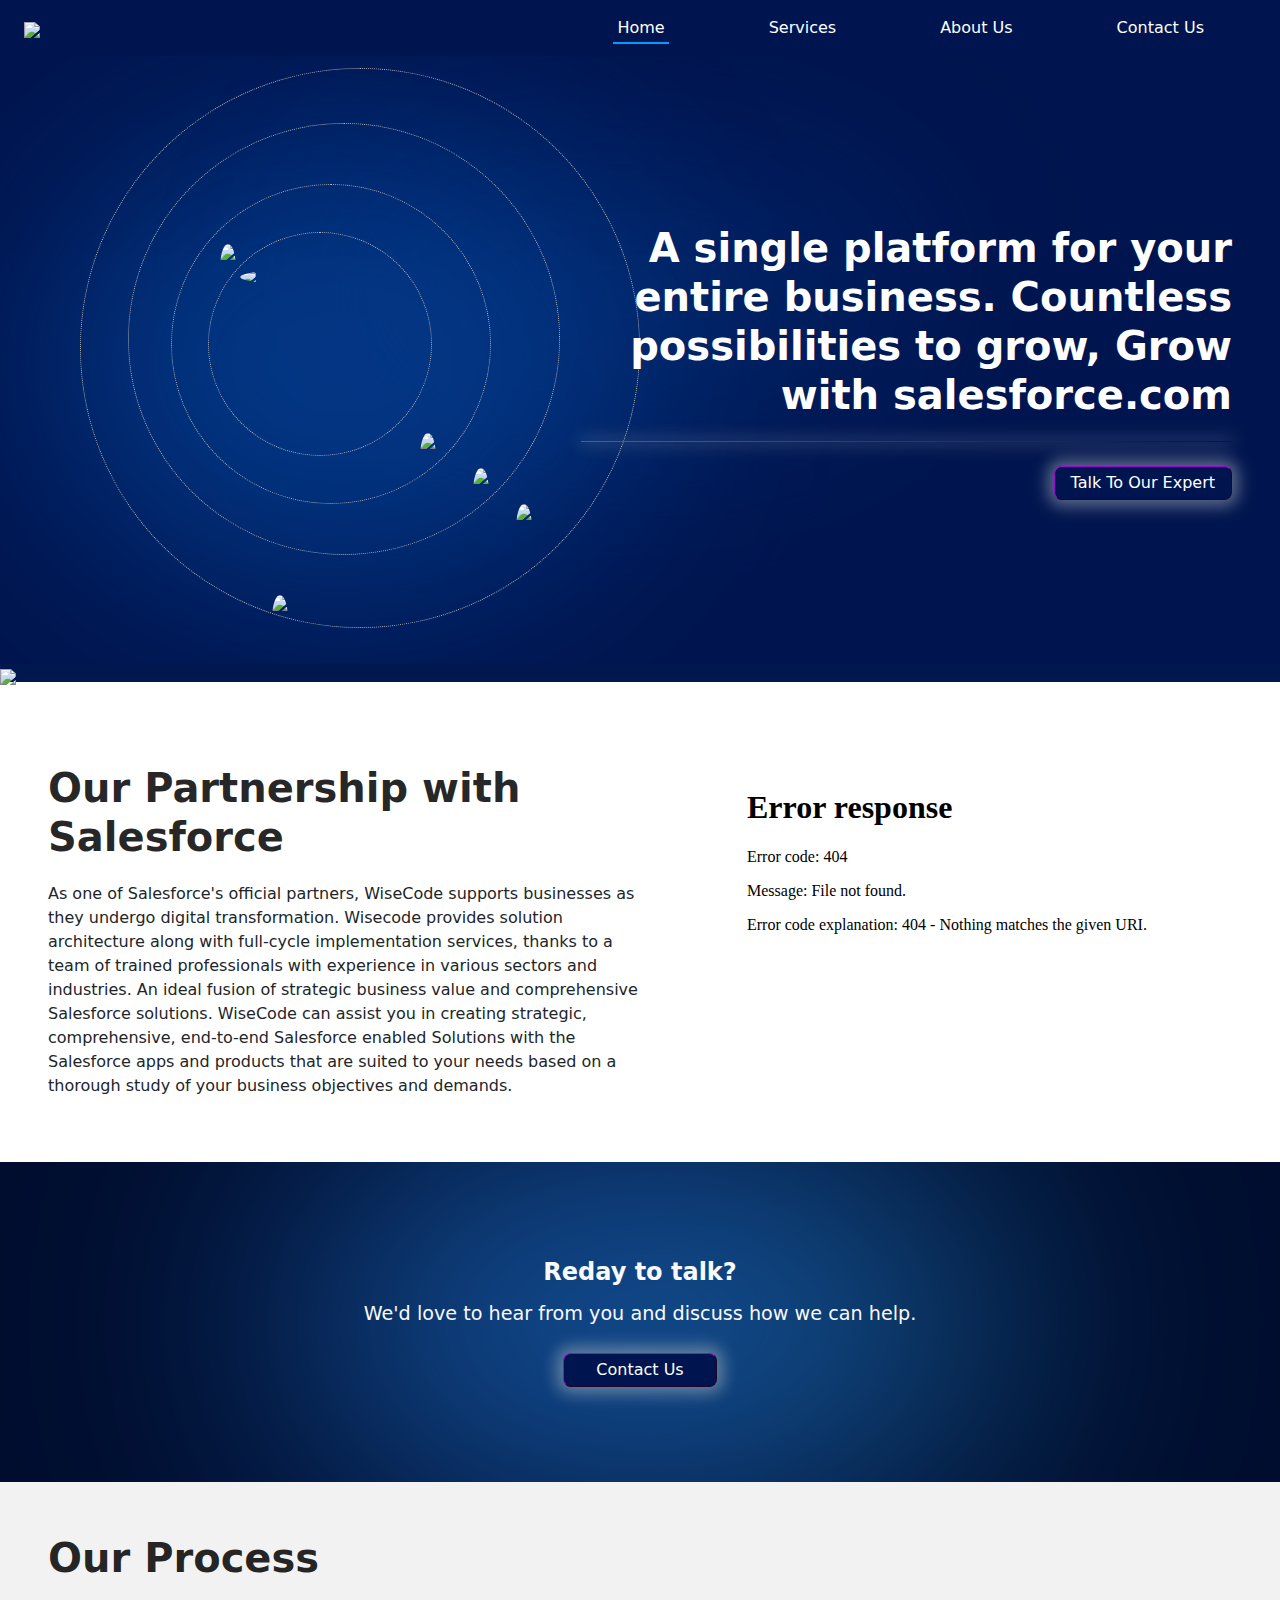
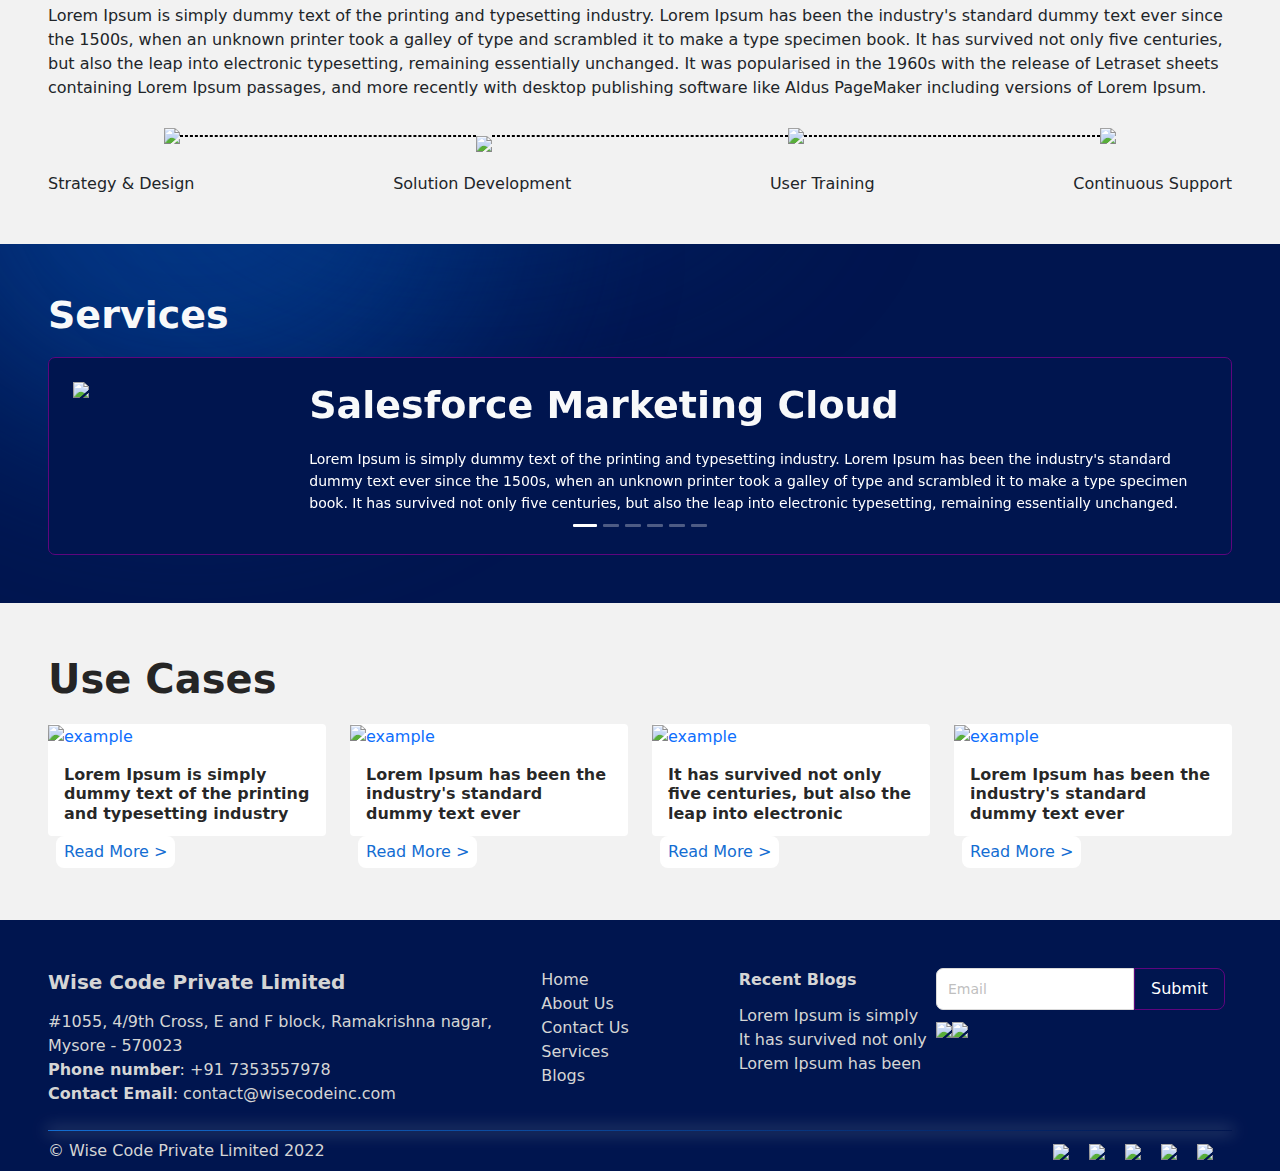
==== commit 1a46120b: "changed href" ====
--- a/index.html
+++ b/index.html
@@ -5,7 +5,7 @@
   <meta charSet="utf-8" />
   <meta http-equiv="x-ua-compatible" content="ie=edge" />
   <meta name="viewport" content="width=device-width, initial-scale=1, shrink-to-fit=no" />
-  <style data-href="/styles.61419707f8560fb27e0a.css" id="gatsby-global-css">
+  <style data-href="styles.61419707f8560fb27e0a.css" id="gatsby-global-css">
     @charset "UTF-8";
 
     /*!
@@ -44943,7 +44943,7 @@
   <meta name="generator" content="Gatsby 3.6.2" />
   <link rel="preconnect" href="https://www.googletagmanager.com" />
   <link rel="dns-prefetch" href="https://www.googletagmanager.com" />
-  <script async="" src="https://www.googletagmanager.com/gtag/js?id=G-3PS7KP4S2J"></script>
+  <script async="" src="/wisecode-website-v2/https://www.googletagmanager.com/gtag/js?id=G-3PS7KP4S2J"></script>
   <script>
 
 
@@ -44956,29 +44956,29 @@
     }
   </script>
   <title data-react-helmet="true"></title>
-  <link rel="icon" href="/favicon-32x32.png?v=dbe15ad6887a6392b7a9754cb000cfb0" type="image/png" />
-  <link rel="icon" href="/favicon.svg?v=dbe15ad6887a6392b7a9754cb000cfb0" type="image/svg+xml" />
-  <link rel="manifest" href="/manifest.webmanifest" crossorigin="anonymous" />
-  <link rel="apple-touch-icon" sizes="48x48" href="/icons/icon-48x48.png?v=dbe15ad6887a6392b7a9754cb000cfb0" />
-  <link rel="apple-touch-icon" sizes="72x72" href="/icons/icon-72x72.png?v=dbe15ad6887a6392b7a9754cb000cfb0" />
-  <link rel="apple-touch-icon" sizes="96x96" href="/icons/icon-96x96.png?v=dbe15ad6887a6392b7a9754cb000cfb0" />
-  <link rel="apple-touch-icon" sizes="144x144" href="/icons/icon-144x144.png?v=dbe15ad6887a6392b7a9754cb000cfb0" />
-  <link rel="apple-touch-icon" sizes="192x192" href="/icons/icon-192x192.png?v=dbe15ad6887a6392b7a9754cb000cfb0" />
-  <link rel="apple-touch-icon" sizes="256x256" href="/icons/icon-256x256.png?v=dbe15ad6887a6392b7a9754cb000cfb0" />
-  <link rel="apple-touch-icon" sizes="384x384" href="/icons/icon-384x384.png?v=dbe15ad6887a6392b7a9754cb000cfb0" />
-  <link rel="apple-touch-icon" sizes="512x512" href="/icons/icon-512x512.png?v=dbe15ad6887a6392b7a9754cb000cfb0" />
-  <link as="script" rel="preload" href="/webpack-runtime-955a9769798874307ef7.js" />
-  <link as="script" rel="preload" href="/framework-b386034ec229a324eb4c.js" />
-  <link as="script" rel="preload" href="/app-c1acb889da238e74f100.js" />
-  <link as="script" rel="preload" href="/748eb7afee9695f9e6d5055905414d1ea86777e3-34e0678a153c44857f23.js" />
-  <link as="script" rel="preload" href="/bac3123b2bf429476c328039007190338ac8571b-54ebbfbe5442066199f0.js" />
-  <link as="script" rel="preload" href="/c8a648863b21a48f4a4f6c1547ac5d88627f5110-43de0470d7ea060a47bb.js" />
-  <link as="script" rel="preload" href="/a5f37e9c727dfc6f6431e6fbf2a841d39215378c-f50e83d8593d173aafd0.js" />
-  <link as="script" rel="preload" href="/b11502d06ba2a0a3fcec59e7a5d18d0bff70c9bc-d3e2bc3cefafed292674.js" />
-  <link as="script" rel="preload" href="/7775fd379e403571161c1db320a346514c9c9636-069572f96eed898d7731.js" />
-  <link as="script" rel="preload" href="/component---src-pages-index-tsx-64389fcd92a48292d882.js" />
-  <link as="fetch" rel="preload" href="/page-data/index/page-data.json" crossorigin="anonymous" />
-  <link as="fetch" rel="preload" href="/page-data/app-data.json" crossorigin="anonymous" />
+  <link rel="icon" href="favicon-32x32.png?v=dbe15ad6887a6392b7a9754cb000cfb0" type="image/png" />
+  <link rel="icon" href="favicon.svg?v=dbe15ad6887a6392b7a9754cb000cfb0" type="image/svg+xml" />
+  <link rel="manifest" href="manifest.webmanifest" crossorigin="anonymous" />
+  <link rel="apple-touch-icon" sizes="48x48" href="icons/icon-48x48.png?v=dbe15ad6887a6392b7a9754cb000cfb0" />
+  <link rel="apple-touch-icon" sizes="72x72" href="icons/icon-72x72.png?v=dbe15ad6887a6392b7a9754cb000cfb0" />
+  <link rel="apple-touch-icon" sizes="96x96" href="icons/icon-96x96.png?v=dbe15ad6887a6392b7a9754cb000cfb0" />
+  <link rel="apple-touch-icon" sizes="144x144" href="icons/icon-144x144.png?v=dbe15ad6887a6392b7a9754cb000cfb0" />
+  <link rel="apple-touch-icon" sizes="192x192" href="icons/icon-192x192.png?v=dbe15ad6887a6392b7a9754cb000cfb0" />
+  <link rel="apple-touch-icon" sizes="256x256" href="icons/icon-256x256.png?v=dbe15ad6887a6392b7a9754cb000cfb0" />
+  <link rel="apple-touch-icon" sizes="384x384" href="icons/icon-384x384.png?v=dbe15ad6887a6392b7a9754cb000cfb0" />
+  <link rel="apple-touch-icon" sizes="512x512" href="icons/icon-512x512.png?v=dbe15ad6887a6392b7a9754cb000cfb0" />
+  <link as="script" rel="preload" href="webpack-runtime-955a9769798874307ef7.js" />
+  <link as="script" rel="preload" href="framework-b386034ec229a324eb4c.js" />
+  <link as="script" rel="preload" href="app-c1acb889da238e74f100.js" />
+  <link as="script" rel="preload" href="748eb7afee9695f9e6d5055905414d1ea86777e3-34e0678a153c44857f23.js" />
+  <link as="script" rel="preload" href="bac3123b2bf429476c328039007190338ac8571b-54ebbfbe5442066199f0.js" />
+  <link as="script" rel="preload" href="c8a648863b21a48f4a4f6c1547ac5d88627f5110-43de0470d7ea060a47bb.js" />
+  <link as="script" rel="preload" href="a5f37e9c727dfc6f6431e6fbf2a841d39215378c-f50e83d8593d173aafd0.js" />
+  <link as="script" rel="preload" href="b11502d06ba2a0a3fcec59e7a5d18d0bff70c9bc-d3e2bc3cefafed292674.js" />
+  <link as="script" rel="preload" href="7775fd379e403571161c1db320a346514c9c9636-069572f96eed898d7731.js" />
+  <link as="script" rel="preload" href="component---src-pages-index-tsx-64389fcd92a48292d882.js" />
+  <link as="fetch" rel="preload" href="page-data/index/page-data.json" crossorigin="anonymous" />
+  <link as="fetch" rel="preload" href="page-data/app-data.json" crossorigin="anonymous" />
 </head>
 
 <body>
@@ -44989,21 +44989,21 @@
         <nav
           style="border-bottom-width:0em;border-bottom-color:white;border-bottom-style:solid;background-color:#00154F"
           class="px-4 navbar navbar-expand-lg navbar-dark sticky-top"><span class="navbar-brand"><a aria-current="page"
-              class="" href="/"><img width="60"
-                src="[data-uri]" /></a></span><button
+              class="" src="/wisecode-website-v2/"><img width="60"
+                src="/wisecode-website-v2/[data-uri]" /></a></span><button
             aria-controls="basic-navbar-nav" type="button" aria-label="Toggle navigation"
             class="navbar-toggler collapsed"><span class="navbar-toggler-icon"></span></button>
           <div class="justify-content-end navbar-collapse collapse" id="basic-navbar-nav">
             <div class="navbar-nav"><span>
                 <div><a aria-current="page" style="color:white" class="custom-btn btn-link active py-1 mx-5 px-1"
-                    href="/">Home</a></div>
+                    src="/wisecode-website-v2/">Home</a></div>
               </span><span>
-                <div><a style="color:white" class="custom-btn btn-link  py-1 mx-5 px-1" href="/services">Services</a>
+                <div><a style="color:white" class="custom-btn btn-link  py-1 mx-5 px-1" href="services">Services</a>
                 </div>
               </span><span>
-                <div><a style="color:white" class="custom-btn btn-link  py-1 mx-5 px-1" href="/about">About Us</a></div>
+                <div><a style="color:white" class="custom-btn btn-link  py-1 mx-5 px-1" href="about">About Us</a></div>
               </span><span>
-                <div><a style="color:white" class="custom-btn btn-link  py-1 mx-5 px-1" href="/contact-us">Contact
+                <div><a style="color:white" class="custom-btn btn-link  py-1 mx-5 px-1" href="contact-us">Contact
                     Us</a></div>
               </span></div>
           </div>
@@ -45015,16 +45015,16 @@
                 class="ant-col order-2 order-md-1 order-sm-2 ant-col-xs-24 ant-col-sm-24 ant-col-md-10 ant-col-lg-10">
                 <div class="ss-container">
                   <div id="earth-orbit"><img id="earth"
-                      src="/static/sfmc_360_logo-4b919422d0dbe329cb4453e2d344e622.png" /></div>
+                      src="/wisecode-website-v2/static/sfmc_360_logo-4b919422d0dbe329cb4453e2d344e622.png" /></div>
                   <div id="earth-orbit2"><img id="earth2"
-                      src="/static/Mulesoft_360_logo-3c3ef0b49d0859b8c7b7ac291b4c6e73.png" /></div>
+                      src="/wisecode-website-v2/static/Mulesoft_360_logo-3c3ef0b49d0859b8c7b7ac291b4c6e73.png" /></div>
                   <div id="earth-orbit3"><img id="earth3"
-                      src="/static/sales_360_logo-ac6c01f59f2e22fd01da2462c672ef9c.jpg" /></div>
+                      src="/wisecode-website-v2/static/sales_360_logo-ac6c01f59f2e22fd01da2462c672ef9c.jpg" /></div>
                   <div id="earth-orbit4"><img id="earth4"
-                      src="/static/trailhead_360_logo-4142674c9f631379fc357b10ac162f7b.png" /></div>
+                      src="/wisecode-website-v2/static/trailhead_360_logo-4142674c9f631379fc357b10ac162f7b.png" /></div>
                   <div id="earth-orbit5"><img id="earth5"
-                      src="[data-uri]" />
-                  </div><img id="sun" src="/static/salesforce_logo_360-3167126600d6e5001782c52eb07b33f1.png" />
+                      src="/wisecode-website-v2/[data-uri]" />
+                  </div><img id="sun" src="/wisecode-website-v2/static/salesforce_logo_360-3167126600d6e5001782c52eb07b33f1.png" />
                 </div>
               </div>
               <div class="ant-col order-1 order-md-1 ant-col-xs-24 ant-col-sm-24 ant-col-md-14 ant-col-lg-14">
@@ -45041,7 +45041,7 @@
               <div
                 class="ant-col order-3 order-md-3 curve-container ant-col-xs-24 ant-col-sm-24 ant-col-md-24 ant-col-lg-24">
                 <img
-                  src="[data-uri]" />
+                  src="/wisecode-website-v2/[data-uri]" />
               </div>
             </div>
           </div>
@@ -45065,7 +45065,7 @@
                 <div style="padding-top:8px;padding-bottom:8px"
                   class="ant-col order-1 order-md-1 pt-3 ant-col-xs-24 ant-col-sm-24 ant-col-md-10">
                   <div style="height:20em"><iframe style="width:100%;height:100%;position:absolute"
-                      src="https://www.youtube.com/embed/wJUUJxT_ZgA"></iframe></div>
+                      src="/wisecode-website-v2/https://www.youtube.com/embed/wJUUJxT_ZgA"></iframe></div>
                 </div>
               </div>
             </div>
@@ -45099,19 +45099,19 @@
               <div class="">
                 <div class="process-container">
                   <div class="process-item process-item-1">
-                    <div><img src="/static/web-design-9be7c47864a3382d3a9dd31914987c74.png" width="80" /></div>
+                    <div><img src="/wisecode-website-v2/static/web-design-9be7c47864a3382d3a9dd31914987c74.png" width="80" /></div>
                   </div>
                   <div class="process-connector"><span></span></div>
                   <div class="process-item process-item-2 pt-3">
-                    <div><img src="/static/coding-6b43ee7c655f205d7c6070c15bb5080f.png" width="80" /></div>
+                    <div><img src="/wisecode-website-v2/static/coding-6b43ee7c655f205d7c6070c15bb5080f.png" width="80" /></div>
                   </div>
                   <div class="process-connector"><span></span></div>
                   <div class="process-item process-item-3">
-                    <div><img src="/static/analysis-abedcd38e2ebd9a1fc83f961b399aaac.png" width="80" /></div>
+                    <div><img src="/wisecode-website-v2/static/analysis-abedcd38e2ebd9a1fc83f961b399aaac.png" width="80" /></div>
                   </div>
                   <div class="process-connector"><span></span></div>
                   <div class="process-item process-item-4">
-                    <div><img src="/static/social-care-bddf85554ce98421c68ec0dc9fba7231.png" width="80" /></div>
+                    <div><img src="/wisecode-website-v2/static/social-care-bddf85554ce98421c68ec0dc9fba7231.png" width="80" /></div>
                   </div>
                 </div>
                 <div class="mt-3" style="display:flex;justify-content:space-between">
@@ -45140,7 +45140,7 @@
                                   <div
                                     class="ant-col justify-content-center ant-col-xs-24 ant-col-sm-24 ant-col-md-5 ant-col-lg-5">
                                     <img
-                                      src="[data-uri]"
+                                      src="/wisecode-website-v2/[data-uri]"
                                       style="height:10em" /></div>
                                   <div
                                     class="ant-col justify-content-center ant-col-xs-24 ant-col-sm-24 ant-col-md-19 ant-col-lg-19">
@@ -45171,7 +45171,7 @@
                                   <div
                                     class="ant-col justify-content-center ant-col-xs-24 ant-col-sm-24 ant-col-md-5 ant-col-lg-5">
                                     <img
-                                      src="[data-uri]"
+                                      src="/wisecode-website-v2/[data-uri]"
                                       style="height:10em" /></div>
                                   <div
                                     class="ant-col justify-content-center ant-col-xs-24 ant-col-sm-24 ant-col-md-19 ant-col-lg-19">
@@ -45202,7 +45202,7 @@
                                   <div
                                     class="ant-col justify-content-center ant-col-xs-24 ant-col-sm-24 ant-col-md-5 ant-col-lg-5">
                                     <img
-                                      src="[data-uri]"
+                                      src="/wisecode-website-v2/[data-uri]"
                                       style="height:10em" /></div>
                                   <div
                                     class="ant-col justify-content-center ant-col-xs-24 ant-col-sm-24 ant-col-md-19 ant-col-lg-19">
@@ -45233,7 +45233,7 @@
                                   <div
                                     class="ant-col justify-content-center ant-col-xs-24 ant-col-sm-24 ant-col-md-5 ant-col-lg-5">
                                     <img
-                                      src="[data-uri]"
+                                      src="/wisecode-website-v2/[data-uri]"
                                       style="height:10em" /></div>
                                   <div
                                     class="ant-col justify-content-center ant-col-xs-24 ant-col-sm-24 ant-col-md-19 ant-col-lg-19">
@@ -45264,7 +45264,7 @@
                                   <div
                                     class="ant-col justify-content-center ant-col-xs-24 ant-col-sm-24 ant-col-md-5 ant-col-lg-5">
                                     <img
-                                      src="[data-uri]"
+                                      src="/wisecode-website-v2/[data-uri]"
                                       style="height:10em" /></div>
                                   <div
                                     class="ant-col justify-content-center ant-col-xs-24 ant-col-sm-24 ant-col-md-19 ant-col-lg-19">
@@ -45295,7 +45295,7 @@
                                   <div
                                     class="ant-col justify-content-center ant-col-xs-24 ant-col-sm-24 ant-col-md-5 ant-col-lg-5">
                                     <img
-                                      src="[data-uri]"
+                                      src="/wisecode-website-v2/[data-uri]"
                                       style="height:10em" /></div>
                                   <div
                                     class="ant-col justify-content-center ant-col-xs-24 ant-col-sm-24 ant-col-md-19 ant-col-lg-19">
@@ -45326,7 +45326,7 @@
                                   <div
                                     class="ant-col justify-content-center ant-col-xs-24 ant-col-sm-24 ant-col-md-5 ant-col-lg-5">
                                     <img
-                                      src="[data-uri]"
+                                      src="/wisecode-website-v2/[data-uri]"
                                       style="height:10em" /></div>
                                   <div
                                     class="ant-col justify-content-center ant-col-xs-24 ant-col-sm-24 ant-col-md-19 ant-col-lg-19">
@@ -45357,7 +45357,7 @@
                                   <div
                                     class="ant-col justify-content-center ant-col-xs-24 ant-col-sm-24 ant-col-md-5 ant-col-lg-5">
                                     <img
-                                      src="[data-uri]"
+                                      src="/wisecode-website-v2/[data-uri]"
                                       style="height:10em" /></div>
                                   <div
                                     class="ant-col justify-content-center ant-col-xs-24 ant-col-sm-24 ant-col-md-19 ant-col-lg-19">
@@ -45388,7 +45388,7 @@
                                   <div
                                     class="ant-col justify-content-center ant-col-xs-24 ant-col-sm-24 ant-col-md-5 ant-col-lg-5">
                                     <img
-                                      src="[data-uri]"
+                                      src="/wisecode-website-v2/[data-uri]"
                                       style="height:10em" /></div>
                                   <div
                                     class="ant-col justify-content-center ant-col-xs-24 ant-col-sm-24 ant-col-md-19 ant-col-lg-19">
@@ -45419,7 +45419,7 @@
                                   <div
                                     class="ant-col justify-content-center ant-col-xs-24 ant-col-sm-24 ant-col-md-5 ant-col-lg-5">
                                     <img
-                                      src="[data-uri]"
+                                      src="/wisecode-website-v2/[data-uri]"
                                       style="height:10em" /></div>
                                   <div
                                     class="ant-col justify-content-center ant-col-xs-24 ant-col-sm-24 ant-col-md-19 ant-col-lg-19">
@@ -45450,7 +45450,7 @@
                                   <div
                                     class="ant-col justify-content-center ant-col-xs-24 ant-col-sm-24 ant-col-md-5 ant-col-lg-5">
                                     <img
-                                      src="[data-uri]"
+                                      src="/wisecode-website-v2/[data-uri]"
                                       style="height:10em" /></div>
                                   <div
                                     class="ant-col justify-content-center ant-col-xs-24 ant-col-sm-24 ant-col-md-19 ant-col-lg-19">
@@ -45481,7 +45481,7 @@
                                   <div
                                     class="ant-col justify-content-center ant-col-xs-24 ant-col-sm-24 ant-col-md-5 ant-col-lg-5">
                                     <img
-                                      src="[data-uri]"
+                                      src="/wisecode-website-v2/[data-uri]"
                                       style="height:10em" /></div>
                                   <div
                                     class="ant-col justify-content-center ant-col-xs-24 ant-col-sm-24 ant-col-md-19 ant-col-lg-19">
@@ -45512,7 +45512,7 @@
                                   <div
                                     class="ant-col justify-content-center ant-col-xs-24 ant-col-sm-24 ant-col-md-5 ant-col-lg-5">
                                     <img
-                                      src="[data-uri]"
+                                      src="/wisecode-website-v2/[data-uri]"
                                       style="height:10em" /></div>
                                   <div
                                     class="ant-col justify-content-center ant-col-xs-24 ant-col-sm-24 ant-col-md-19 ant-col-lg-19">
@@ -45554,9 +45554,9 @@
                 style="margin-left:-12px;margin-right:-12px;margin-top:-12px;margin-bottom:-12px">
                 <div style="padding-left:12px;padding-right:12px;padding-top:12px;padding-bottom:12px"
                   class="ant-col ant-col-xs-24 ant-col-sm-24 ant-col-md-12 ant-col-lg-6"><a aria-current="page"
-                    class="card usecase-card" href="/">
+                    class="card usecase-card" src="/wisecode-website-v2/">
                     <div><img style="width:100%" alt="example"
-                        src="/static/use-case-1-1bea68c04149d367f6e20e97e7e829f9.jpeg" /></div>
+                        src="/wisecode-website-v2/static/use-case-1-1bea68c04149d367f6e20e97e7e829f9.jpeg" /></div>
                     <div class="px-3 pt-3 pb-1">
                       <div class="ant-row">
                         <div class="ant-col">
@@ -45567,14 +45567,14 @@
                     </div>
                     <div class="px-2 pb-1" style="width:100%">
                       <div class=""><a aria-current="page" class="custom-button button-secondary px-2 py-1"
-                          href="/">Read More &gt;</a></div>
+                          src="/wisecode-website-v2/">Read More &gt;</a></div>
                     </div>
                   </a></div>
                 <div style="padding-left:12px;padding-right:12px;padding-top:12px;padding-bottom:12px"
                   class="ant-col ant-col-xs-24 ant-col-sm-24 ant-col-md-12 ant-col-lg-6"><a aria-current="page"
-                    class="card usecase-card" href="/">
+                    class="card usecase-card" src="/wisecode-website-v2/">
                     <div><img style="width:100%" alt="example"
-                        src="/static/use-case-2-3ca321c8e00ac29df50ba51fe550178b.jpeg" /></div>
+                        src="/wisecode-website-v2/static/use-case-2-3ca321c8e00ac29df50ba51fe550178b.jpeg" /></div>
                     <div class="px-3 pt-3 pb-1">
                       <div class="ant-row">
                         <div class="ant-col">
@@ -45585,14 +45585,14 @@
                     </div>
                     <div class="px-2 pb-1" style="width:100%">
                       <div class=""><a aria-current="page" class="custom-button button-secondary px-2 py-1"
-                          href="/">Read More &gt;</a></div>
+                          src="/wisecode-website-v2/">Read More &gt;</a></div>
                     </div>
                   </a></div>
                 <div style="padding-left:12px;padding-right:12px;padding-top:12px;padding-bottom:12px"
                   class="ant-col ant-col-xs-24 ant-col-sm-24 ant-col-md-12 ant-col-lg-6"><a aria-current="page"
-                    class="card usecase-card" href="/">
+                    class="card usecase-card" src="/wisecode-website-v2/">
                     <div><img style="width:100%" alt="example"
-                        src="/static/use-case-3-1de36ecead87e09970541404819ff9f4.jpeg" /></div>
+                        src="/wisecode-website-v2/static/use-case-3-1de36ecead87e09970541404819ff9f4.jpeg" /></div>
                     <div class="px-3 pt-3 pb-1">
                       <div class="ant-row">
                         <div class="ant-col">
@@ -45603,14 +45603,14 @@
                     </div>
                     <div class="px-2 pb-1" style="width:100%">
                       <div class=""><a aria-current="page" class="custom-button button-secondary px-2 py-1"
-                          href="/">Read More &gt;</a></div>
+                          src="/wisecode-website-v2/">Read More &gt;</a></div>
                     </div>
                   </a></div>
                 <div style="padding-left:12px;padding-right:12px;padding-top:12px;padding-bottom:12px"
                   class="ant-col ant-col-xs-24 ant-col-sm-24 ant-col-md-12 ant-col-lg-6"><a aria-current="page"
-                    class="card usecase-card" href="/">
+                    class="card usecase-card" src="/wisecode-website-v2/">
                     <div><img style="width:100%" alt="example"
-                        src="/static/use-case-4-764853492862fc9c32320cd69df6f604.jpeg" /></div>
+                        src="/wisecode-website-v2/static/use-case-4-764853492862fc9c32320cd69df6f604.jpeg" /></div>
                     <div class="px-3 pt-3 pb-1">
                       <div class="ant-row">
                         <div class="ant-col">
@@ -45621,7 +45621,7 @@
                     </div>
                     <div class="px-2 pb-1" style="width:100%">
                       <div class=""><a aria-current="page" class="custom-button button-secondary px-2 py-1"
-                          href="/">Read More &gt;</a></div>
+                          src="/wisecode-website-v2/">Read More &gt;</a></div>
                     </div>
                   </a></div>
               </div>
@@ -45636,30 +45636,30 @@
               </div>
               <div class="ant-col ant-col-xs-24 ant-col-sm-24 ant-col-md-24 ant-col-lg-4">
                 <ul class="footer-links-container">
-                  <li><a aria-current="page" class="footer-link" href="/">Home</a></li>
-                  <li><a aria-current="page" class="footer-link" href="/">About Us</a></li>
-                  <li><a aria-current="page" class="footer-link" href="/">Contact Us</a></li>
-                  <li><a aria-current="page" class="footer-link" href="/">Services</a></li>
-                  <li><a aria-current="page" class="footer-link" href="/">Blogs</a></li>
+                  <li><a aria-current="page" class="footer-link" src="/wisecode-website-v2/">Home</a></li>
+                  <li><a aria-current="page" class="footer-link" src="/wisecode-website-v2/">About Us</a></li>
+                  <li><a aria-current="page" class="footer-link" src="/wisecode-website-v2/">Contact Us</a></li>
+                  <li><a aria-current="page" class="footer-link" src="/wisecode-website-v2/">Services</a></li>
+                  <li><a aria-current="page" class="footer-link" src="/wisecode-website-v2/">Blogs</a></li>
                 </ul>
               </div>
               <div class="ant-col ant-col-xs-24 ant-col-sm-24 ant-col-md-24 ant-col-lg-4">
                 <h5 class="ant-typography pb-1" style="color:#D5D5D5"><b>Recent Blogs</b></h5>
                 <ul class="footer-links-container">
-                  <li><a aria-current="page" class="footer-link" href="/">Lorem Ipsum is simply </a></li>
-                  <li><a aria-current="page" class="footer-link" href="/">It has survived not only </a></li>
-                  <li><a aria-current="page" class="footer-link" href="/">Lorem Ipsum has been </a></li>
+                  <li><a aria-current="page" class="footer-link" src="/wisecode-website-v2/">Lorem Ipsum is simply </a></li>
+                  <li><a aria-current="page" class="footer-link" src="/wisecode-website-v2/">It has survived not only </a></li>
+                  <li><a aria-current="page" class="footer-link" src="/wisecode-website-v2/">Lorem Ipsum has been </a></li>
                 </ul>
               </div>
               <div class="ant-col ant-col-xs-24 ant-col-sm-24 ant-col-md-24 ant-col-lg-6">
                 <div class="email-input-container">
                   <div><input class="ant-input email-footer-input" placeholder="Email" style="height:3em" type="text"
                       value="" /></div><a aria-current="page" class="custom-button input-button-primary px-3 py-2"
-                    href="/">Submit</a>
+                    src="/wisecode-website-v2/">Submit</a>
                 </div>
                 <div class="py-2"><img
-                    src="[data-uri]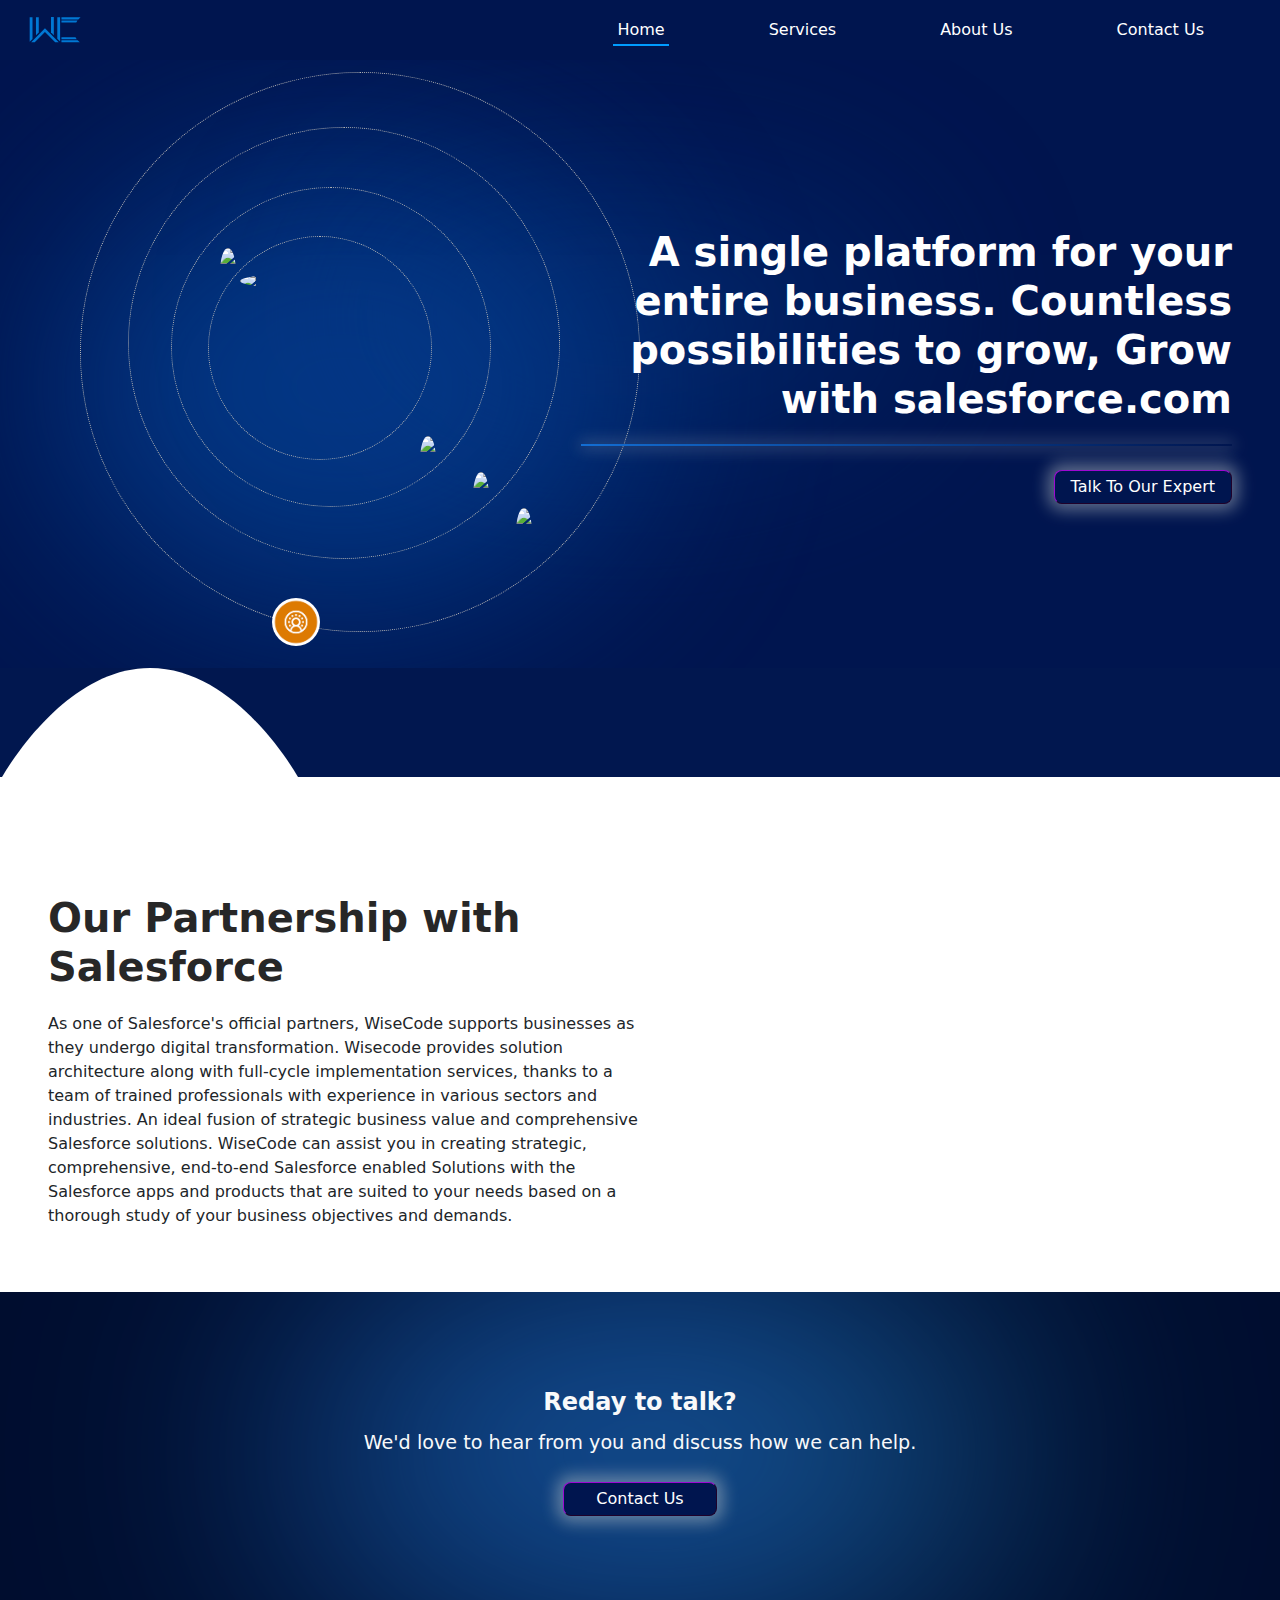
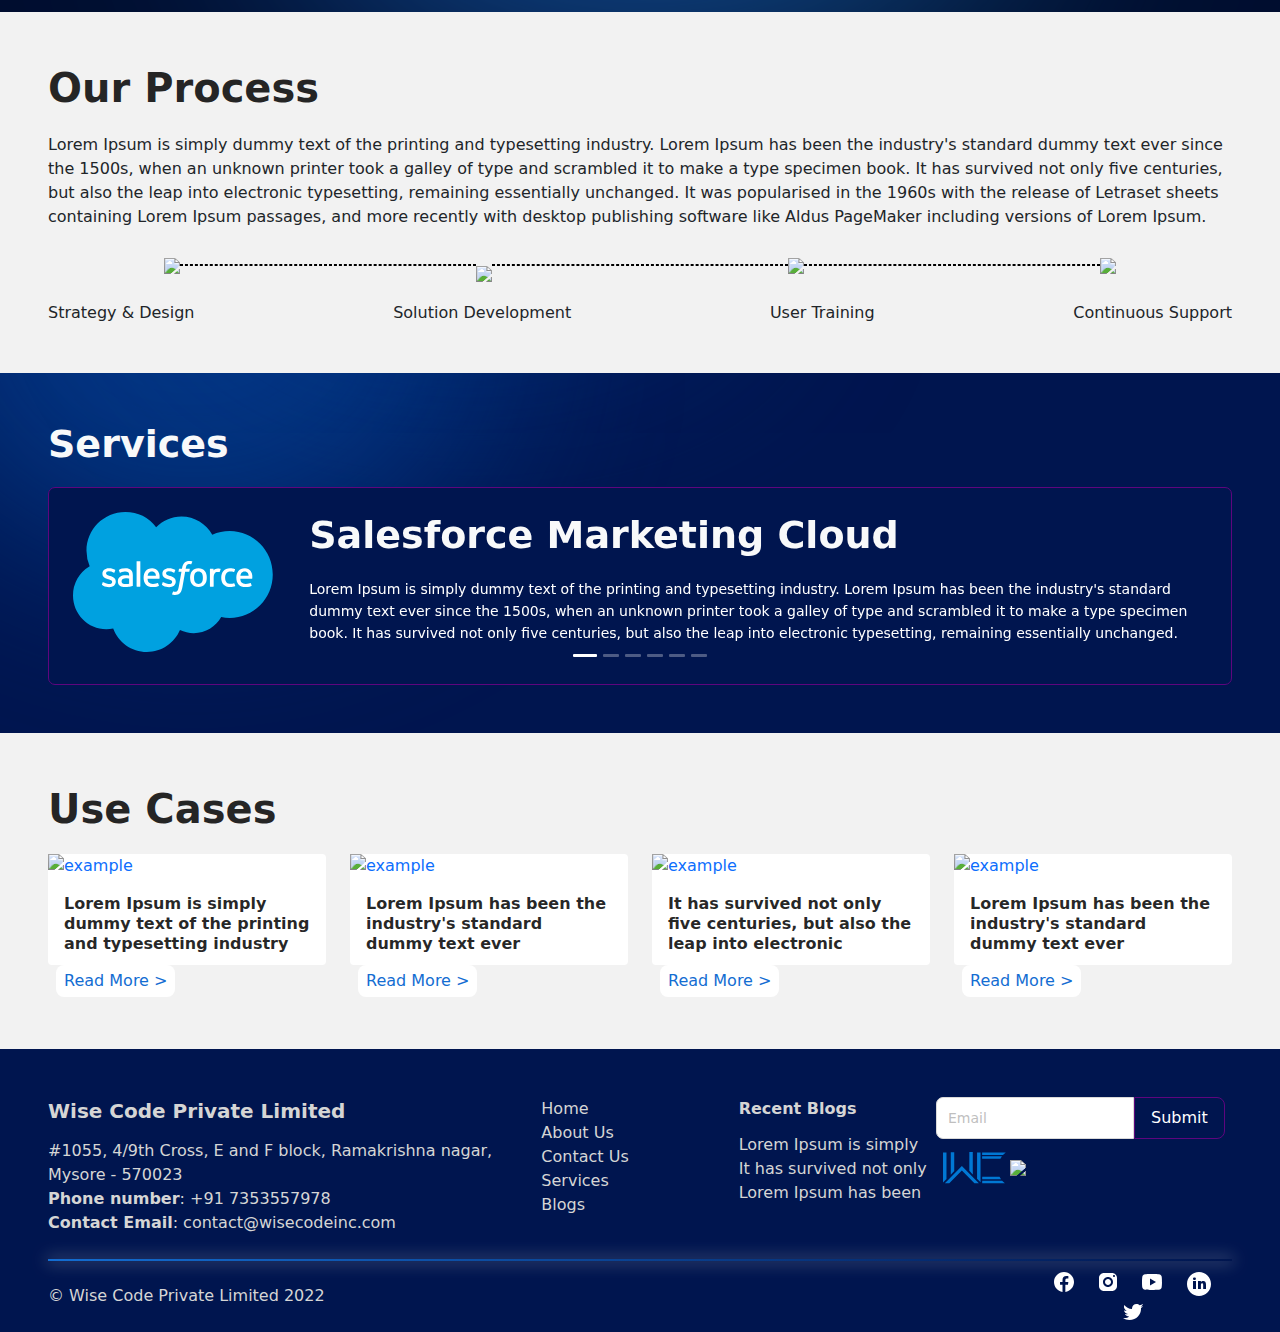
